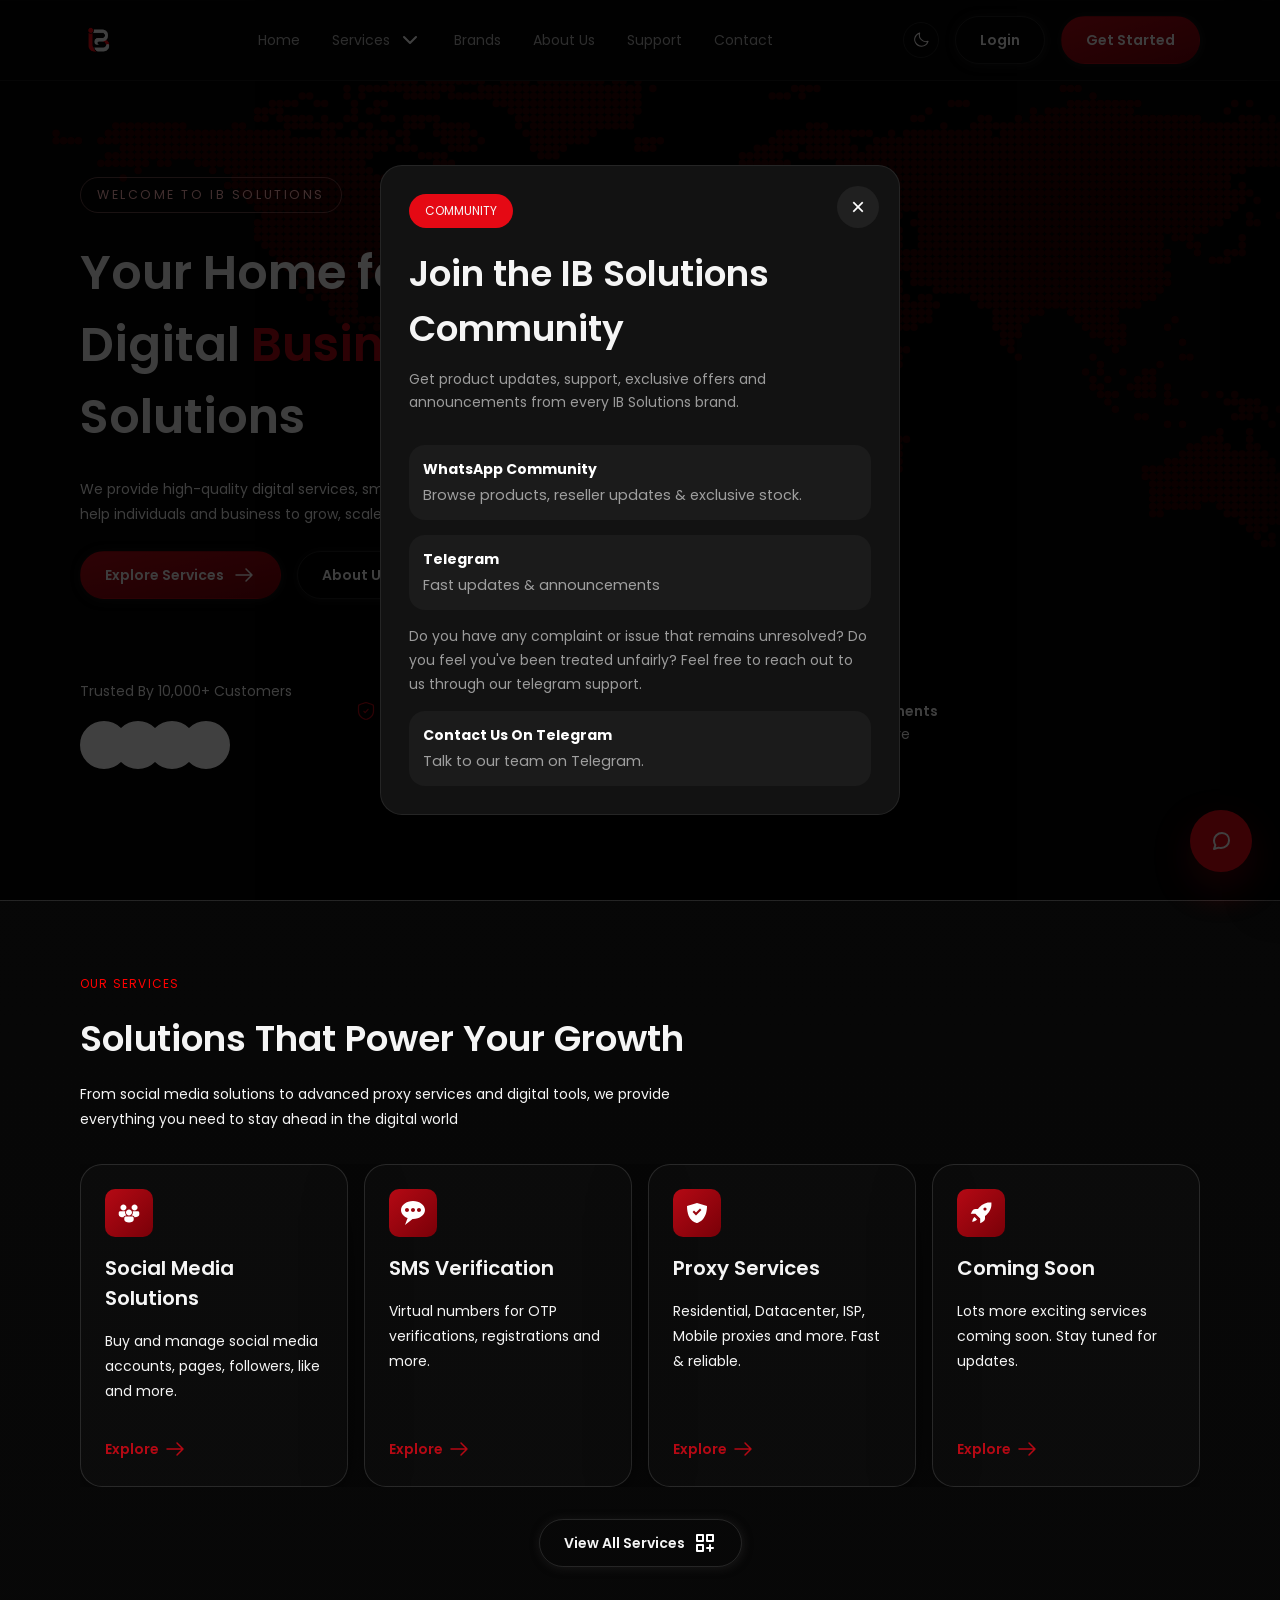
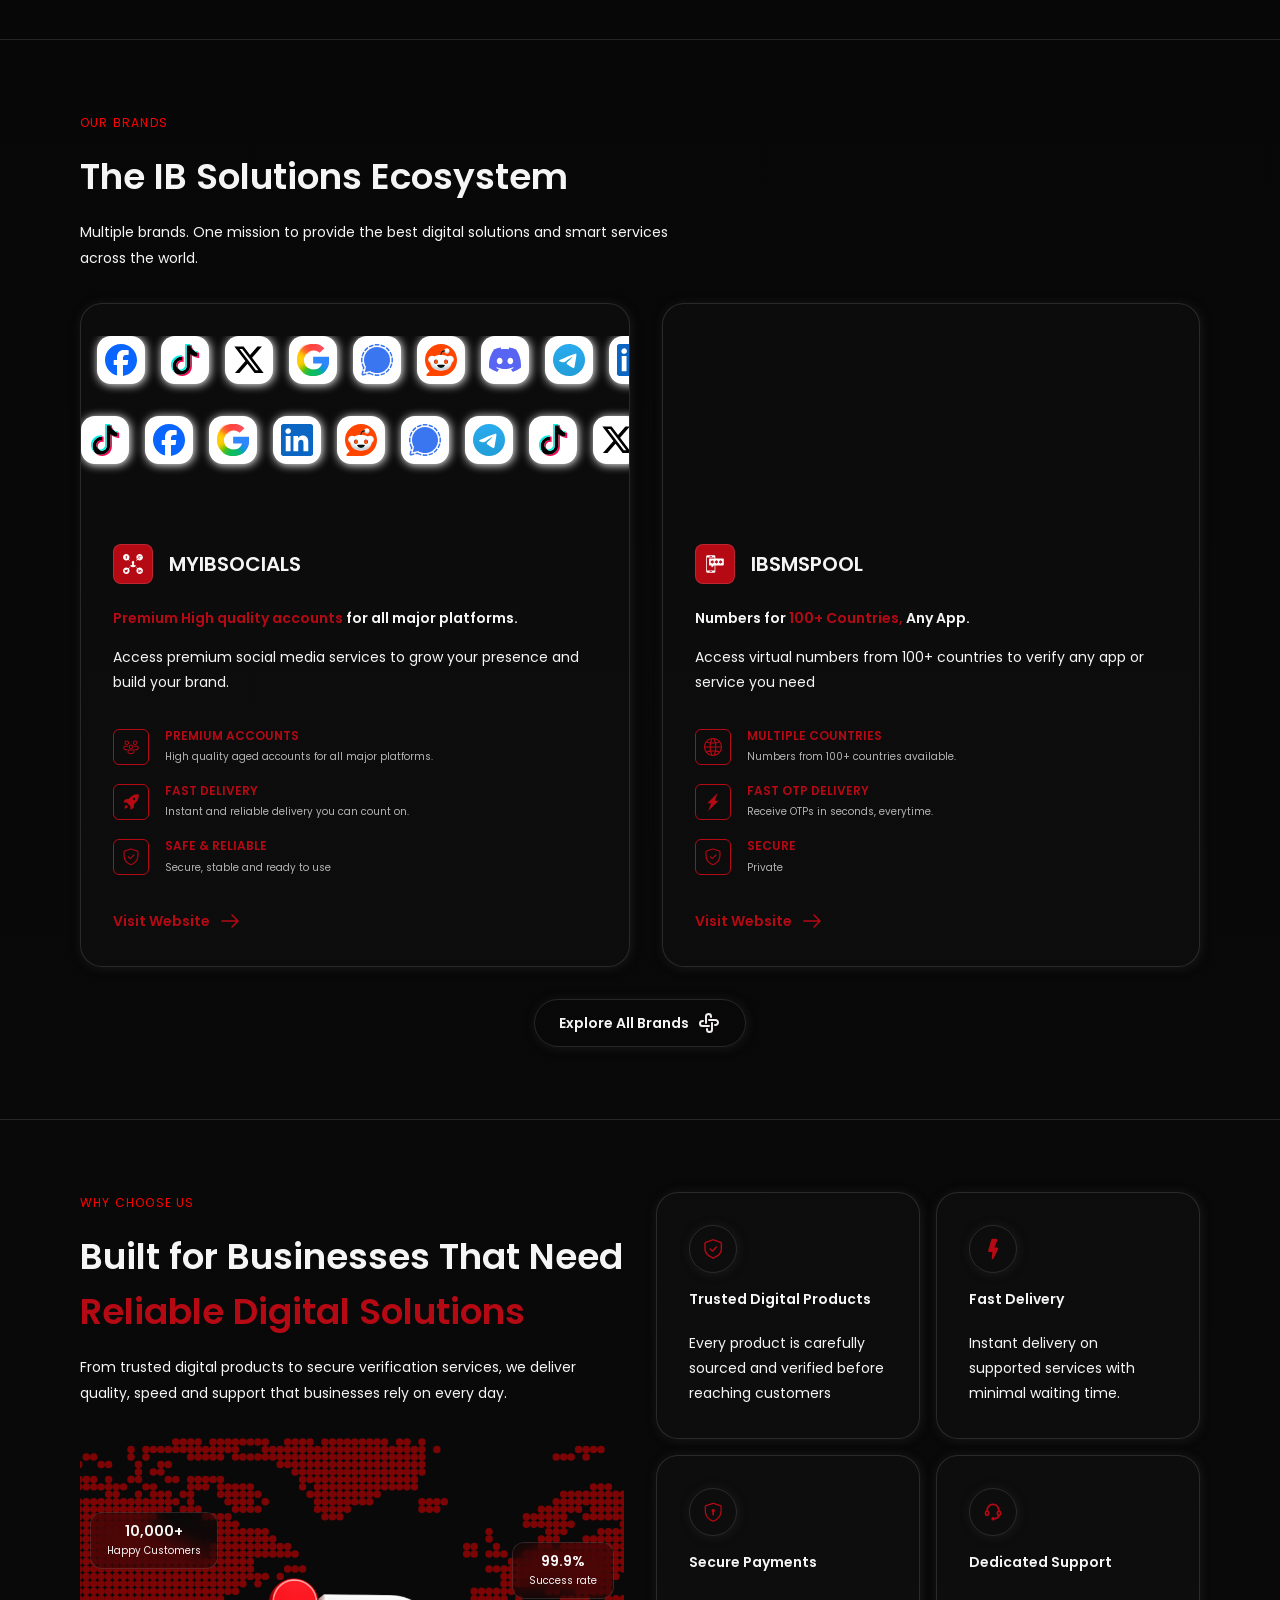
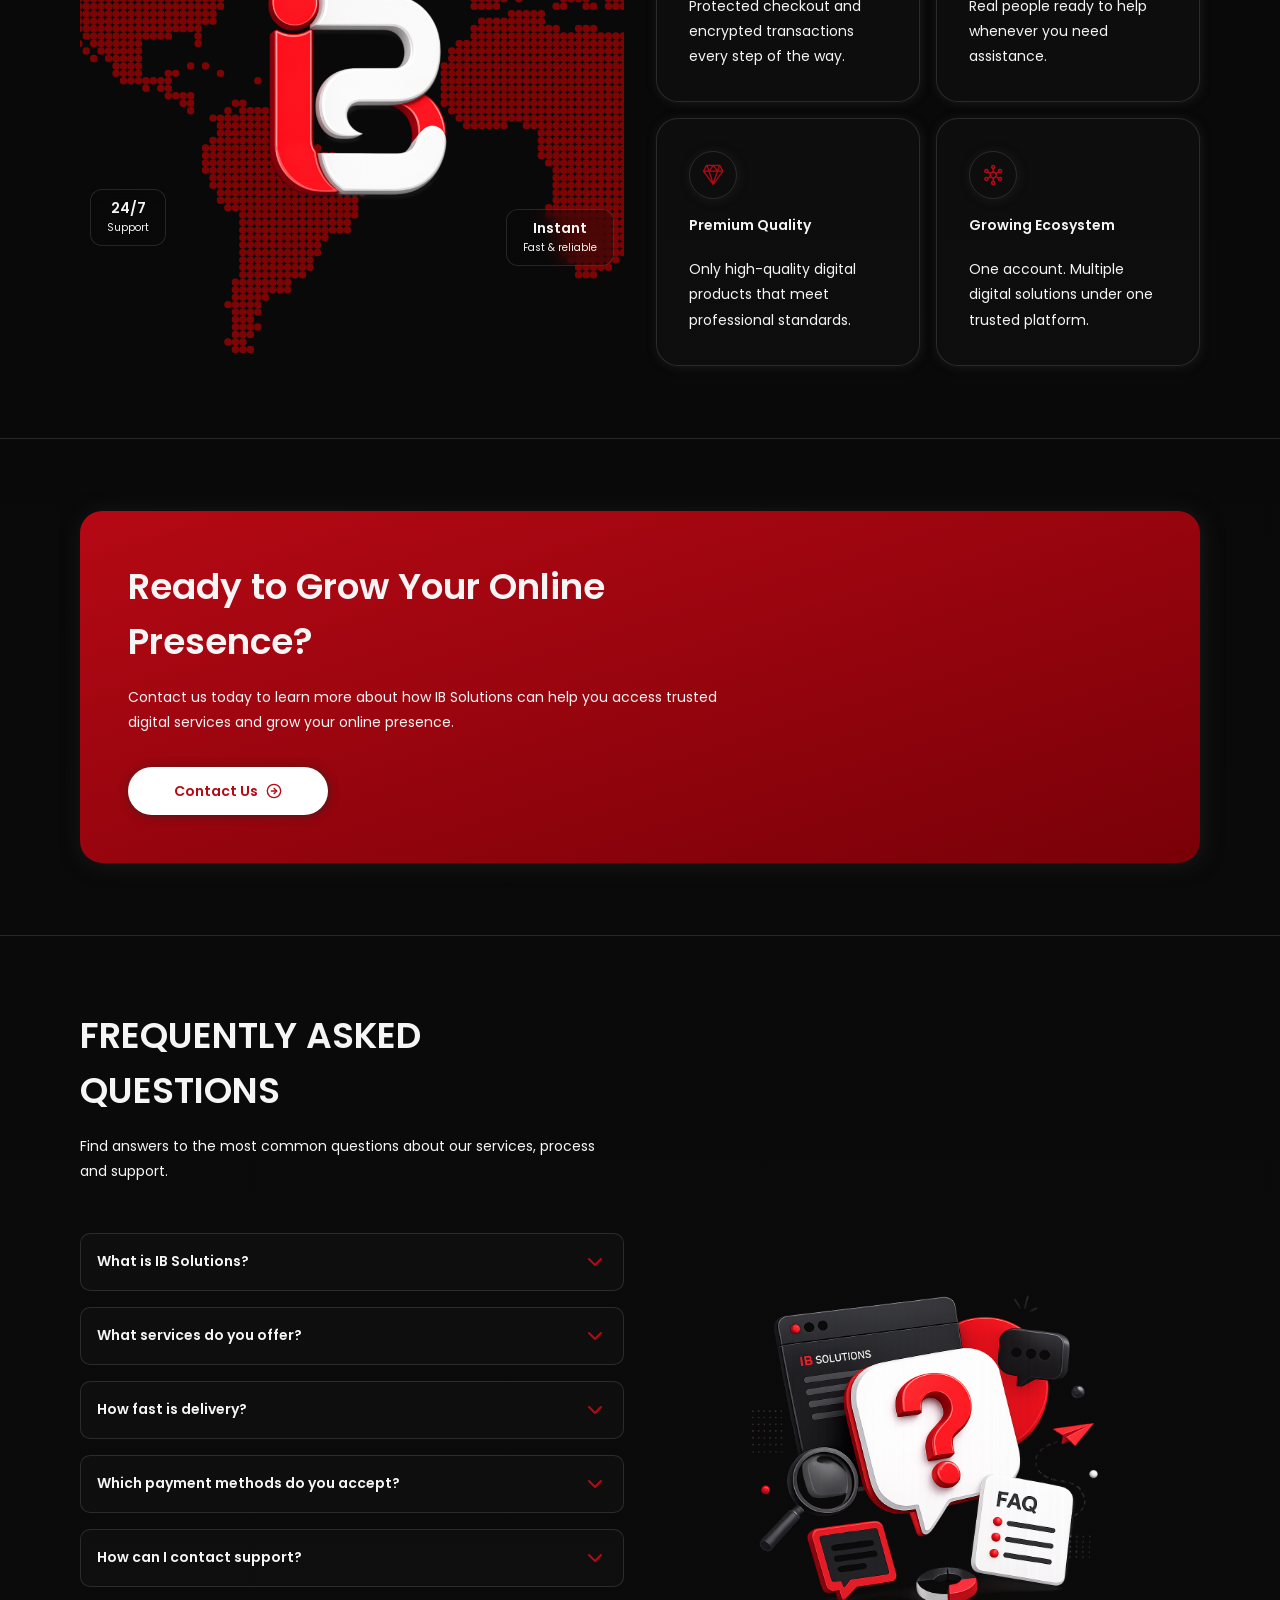
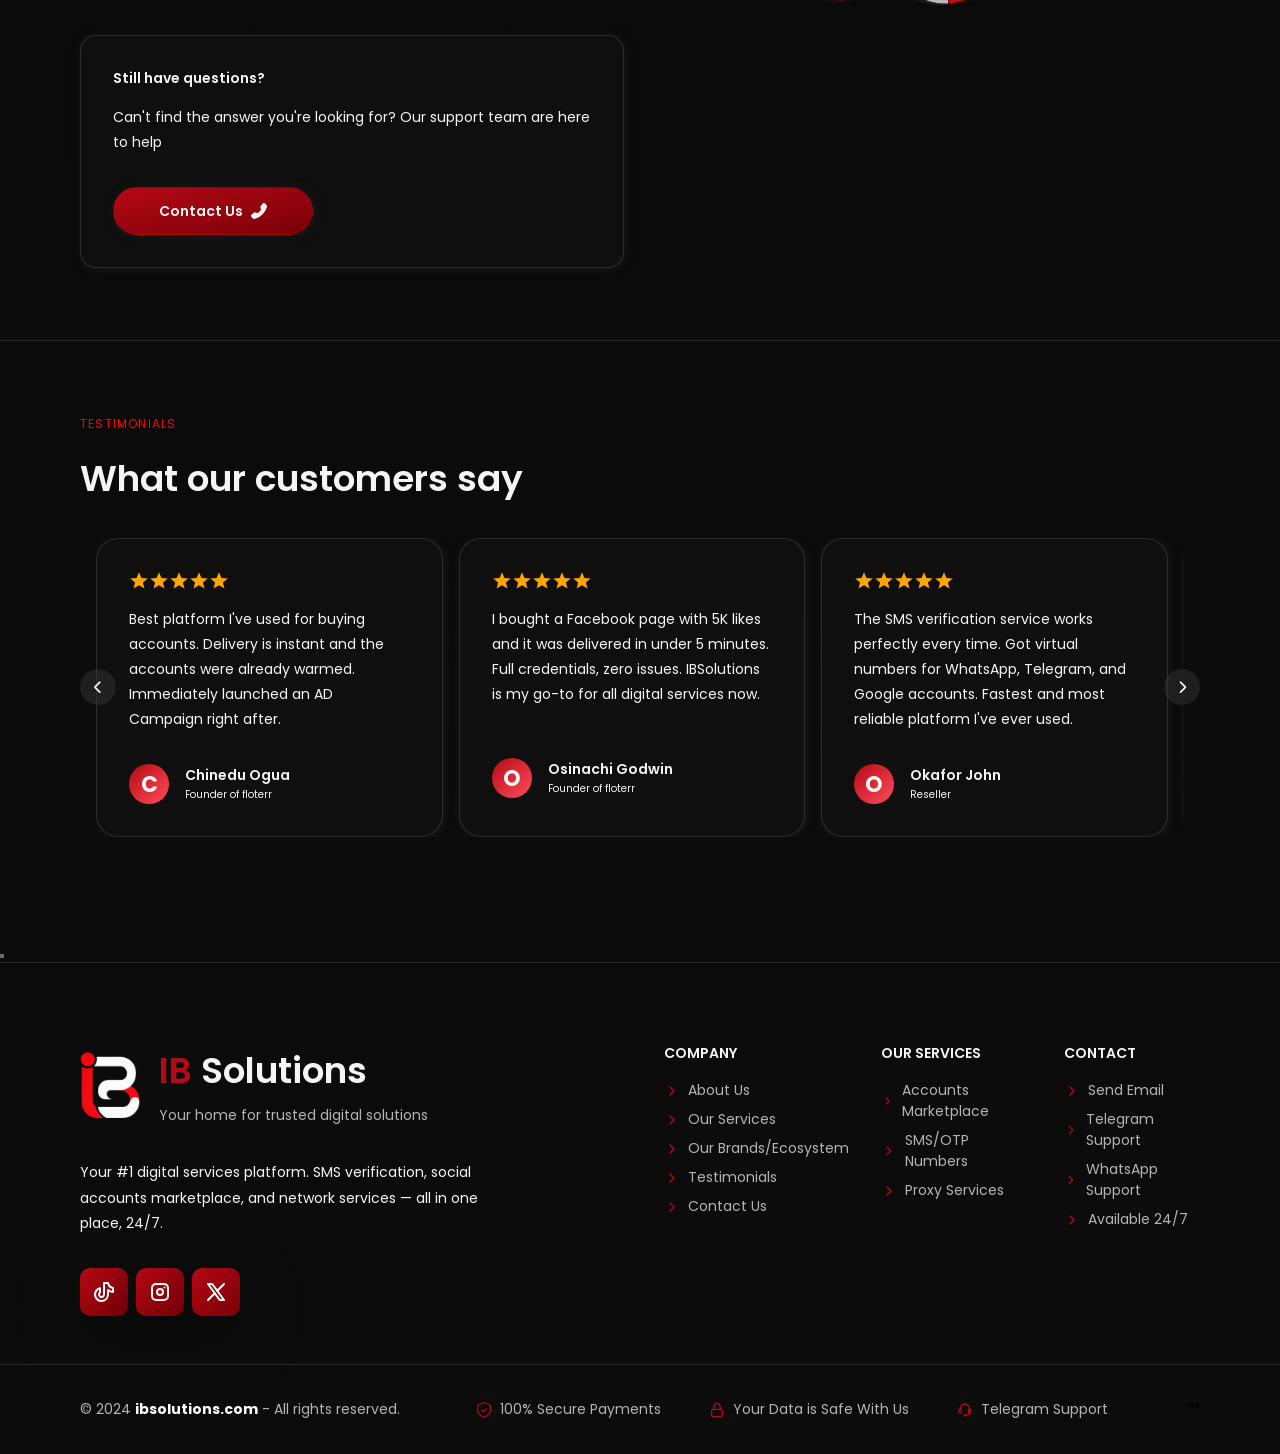
==== index.html @ e95bc9e4 "added max height again to modal" ====
<!doctype html>
<html lang="en">
  <head>
    <meta charset="UTF-8" />
    <meta name="viewport" content="width=device-width, initial-scale=1.0" />
    <title>Document</title>
    <link rel="preconnect" href="https://fonts.googleapis.com" />
    <link rel="preconnect" href="https://fonts.gstatic.com" crossorigin />
    <link
      href="https://fonts.googleapis.com/css2?family=Poppins:ital,wght@0,100;0,200;0,300;0,400;0,500;0,600;0,700;0,800;0,900;1,100;1,200;1,300;1,400;1,500;1,600;1,700;1,800;1,900&display=swap"
      rel="stylesheet"
    />
    <link
      rel="stylesheet"
      href="https://cdnjs.cloudflare.com/ajax/libs/font-awesome/6.7.2/css/all.min.css"
    />
    <link rel="stylesheet" href="https://unpkg.com/aos@2.3.4/dist/aos.css" />
    <link rel="stylesheet" href="style.css" />
  </head>
  <body>
    <header>
      <div class="overlay"></div>
      <div class="sidebar">
        <div class="sidebar-header">
          <div class="logo-container">
            <img class="logo" src="figmasvgs\ibsolutionswhite.png" alt="" />
          </div>
          <button class="close-btn">
            <svg
              viewBox="0 0 512 512"
              version="1.1"
              xmlns="http://www.w3.org/2000/svg"
              xmlns:xlink="http://www.w3.org/1999/xlink"
              fill="#000000"
            >
              <g id="SVGRepo_bgCarrier" stroke-width="0"></g>
              <g
                id="SVGRepo_tracerCarrier"
                stroke-linecap="round"
                stroke-linejoin="round"
              ></g>
              <g id="SVGRepo_iconCarrier">
                <title>cancel</title>
                <g
                  id="Page-1"
                  stroke="none"
                  stroke-width="1"
                  fill="none"
                  fill-rule="evenodd"
                >
                  <g
                    id="work-case"
                    fill="#fff"
                    transform="translate(91.520000, 91.520000)"
                  >
                    <polygon
                      id="Close"
                      points="328.96 30.2933333 298.666667 1.42108547e-14 164.48 134.4 30.2933333 1.42108547e-14 1.42108547e-14 30.2933333 134.4 164.48 1.42108547e-14 298.666667 30.2933333 328.96 164.48 194.56 298.666667 328.96 328.96 298.666667 194.56 164.48"
                    ></polygon>
                  </g>
                </g>
              </g>
            </svg>
          </button>
        </div>
        <ul class="sidebar-links">
          <li><a href="index.html">Home</a></li>
          <li><a href="about.html">About Us</a></li>
          <li><a href="#services">Services</a></li>
          <li><a href="contact.html">contact</a></li>
        </ul>

        <div class="sidebar-btns">
          <button class="btn btn-outline login-btn">Login</button>
          <button class="btn btn-primary get-started-btn">Get Started</button>
        </div>
        <div class="socials">
          <h4>Follow us</h4>

          <div class="footer-socials">
            <div class="social-icon-container">
              <a href="#">
                <!--
tags: [logo, app, application, mobile, video, music]
category: Brand
version: "1.13"
unicode: "ec73"
-->
                <svg
                  xmlns="http://www.w3.org/2000/svg"
                  width="24"
                  height="24"
                  viewBox="0 0 24 24"
                  fill="none"
                  stroke="#fff"
                  stroke-width="2"
                  stroke-linecap="round"
                  stroke-linejoin="round"
                >
                  <path
                    d="M21 7.917v4.034a9.948 9.948 0 0 1 -5 -1.951v4.5a6.5 6.5 0 1 1 -8 -6.326v4.326a2.5 2.5 0 1 0 4 2v-11.5h4.083a6.005 6.005 0 0 0 4.917 4.917z"
                  />
                </svg>
              </a>
            </div>

            <div class="social-icon-container">
              <a href="#">
                <!--
tags: [logo, app, application, images, photos, videos, post, stories, online, community]
category: Brand
version: "1.9"
unicode: "ec20"
-->
                <svg
                  xmlns="http://www.w3.org/2000/svg"
                  width="24"
                  height="24"
                  viewBox="0 0 24 24"
                  fill="none"
                  stroke="#fff"
                  stroke-width="2"
                  stroke-linecap="round"
                  stroke-linejoin="round"
                >
                  <path
                    d="M4 8a4 4 0 0 1 4 -4h8a4 4 0 0 1 4 4v8a4 4 0 0 1 -4 4h-8a4 4 0 0 1 -4 -4z"
                  />
                  <path d="M9 12a3 3 0 1 0 6 0a3 3 0 0 0 -6 0" />
                  <path d="M16.5 7.5v.01" />
                </svg>
              </a>
            </div>

            <div class="social-icon-container">
              <a href="#">
                <!--
category: Brand
version: "2.29"
unicode: "fc0f"
tags:  [twitter]
-->
                <svg
                  xmlns="http://www.w3.org/2000/svg"
                  width="24"
                  height="24"
                  viewBox="0 0 24 24"
                  fill="none"
                  stroke="#fff"
                  stroke-width="2"
                  stroke-linecap="round"
                  stroke-linejoin="round"
                >
                  <path d="M4 4l11.733 16h4.267l-11.733 -16z" />
                  <path d="M4 20l6.768 -6.768m2.46 -2.46l6.772 -6.772" />
                </svg>
              </a>
            </div>
          </div>
        </div>
      </div>
      <nav>
        <div class="nav-container container">
          <div class="logo-container">
            <a href="index.html">
              <img class="logo" src="figmasvgs\ibsolutionswhite.png" alt=""
            /></a>
          </div>

          <ul class="nav-links">
            <li><a href="index.html">Home</a></li>
            <li>
              <a class="fr-g1" href="#services"
                >Services
                <svg
                  xmlns="http://www.w3.org/2000/svg"
                  width="24"
                  height="24"
                  viewBox="0 0 24 24"
                  fill="none"
                  stroke="#ffffff"
                  stroke-width="2"
                  stroke-linecap="round"
                  stroke-linejoin="round"
                >
                  <polyline points="6 9 12 15 18 9" />
                </svg>
              </a>
            </li>
            <li><a href="#brands">Brands</a></li>
            <li><a href="about.html">About Us</a></li>
            <li><a href="#support">Support</a></li>
            <li><a href="contact.html">Contact</a></li>
          </ul>

          <div class="nav-btns">
            <button class="dark-mode mode">
              <svg
                height="24"
                width="24"
                xmlns="http://www.w3.org/2000/svg"
                viewBox="0 0 256 256"
                fill="#fef9f9"
              >
                <path
                  d="M233.54,142.23a8,8,0,0,0-8-2,88.08,88.08,0,0,1-109.8-109.8,8,8,0,0,0-10-10,104.84,104.84,0,0,0-52.91,37A104,104,0,0,0,136,224a103.09,103.09,0,0,0,62.52-20.88,104.84,104.84,0,0,0,37-52.91A8,8,0,0,0,233.54,142.23ZM188.9,190.34A88,88,0,0,1,65.66,67.11a89,89,0,0,1,31.4-26A106,106,0,0,0,96,56,104.11,104.11,0,0,0,200,160a106,106,0,0,0,14.92-1.06A89,89,0,0,1,188.9,190.34Z"
                />
              </svg>
            </button>
            <button class="btn btn-outline">Login</button>
            <button class="btn btn-primary">Get Started</button>
            <button class="menu-btn">
              <svg
                width="24"
                height="24"
                viewBox="0 0 24 24"
                fill="none"
                xmlns="http://www.w3.org/2000/svg"
              >
                <path
                  fill-rule="evenodd"
                  clip-rule="evenodd"
                  d="M20.75 7C20.75 7.41421 20.4142 7.75 20 7.75L4 7.75C3.58579 7.75 3.25 7.41421 3.25 7C3.25 6.58579 3.58579 6.25 4 6.25L20 6.25C20.4142 6.25 20.75 6.58579 20.75 7Z"
                  fill="#FFFFFF"
                />
                <path
                  fill-rule="evenodd"
                  clip-rule="evenodd"
                  d="M20.75 12C20.75 12.4142 20.4142 12.75 20 12.75L4 12.75C3.58579 12.75 3.25 12.4142 3.25 12C3.25 11.5858 3.58579 11.25 4 11.25L20 11.25C20.4142 11.25 20.75 11.5858 20.75 12Z"
                  fill="#FFFFFF"
                />
                <path
                  fill-rule="evenodd"
                  clip-rule="evenodd"
                  d="M20.75 17C20.75 17.4142 20.4142 17.75 20 17.75L4 17.75C3.58579 17.75 3.25 17.4142 3.25 17C3.25 16.5858 3.58579 16.25 4 16.25L20 16.25C20.4142 16.25 20.75 16.5858 20.75 17Z"
                  fill="#FFFFFF"
                />
              </svg>
            </button>
          </div>
        </div>
      </nav>
    </header>

    <main>
      <section class="hero">
        <svg
          class="map-dots"
          xmlns="http://www.w3.org/2000/svg"
          version="1.1"
          xmlns:xlink="http://www.w3.org/1999/xlink"
          xmlns:svgjs="http://svgjs.dev/svgjs"
          width="1440"
          height="560"
          preserveAspectRatio="none"
          viewBox="0 0 1440 560"
        >
          <g mask='url("#SvgjsMask1011")' fill="none">
            <path
              d="M14.03 24.07 a1 1 0 1 0 2 0 a1 1 0 1 0 -2 0zM14.03 22.07 a1 1 0 1 0 2 0 a1 1 0 1 0 -2 0zM16.03 24.07 a1 1 0 1 0 2 0 a1 1 0 1 0 -2 0zM18.03 24.07 a1 1 0 1 0 2 0 a1 1 0 1 0 -2 0zM20.03 24.07 a1 1 0 1 0 2 0 a1 1 0 1 0 -2 0zM52.03 28.07 a1 1 0 1 0 2 0 a1 1 0 1 0 -2 0zM52.03 26.07 a1 1 0 1 0 2 0 a1 1 0 1 0 -2 0zM52.03 24.07 a1 1 0 1 0 2 0 a1 1 0 1 0 -2 0zM52.03 22.07 a1 1 0 1 0 2 0 a1 1 0 1 0 -2 0zM54.03 30.07 a1 1 0 1 0 2 0 a1 1 0 1 0 -2 0zM54.03 28.07 a1 1 0 1 0 2 0 a1 1 0 1 0 -2 0zM54.03 26.07 a1 1 0 1 0 2 0 a1 1 0 1 0 -2 0zM54.03 24.07 a1 1 0 1 0 2 0 a1 1 0 1 0 -2 0zM54.03 22.07 a1 1 0 1 0 2 0 a1 1 0 1 0 -2 0zM56.03 30.07 a1 1 0 1 0 2 0 a1 1 0 1 0 -2 0zM56.03 28.07 a1 1 0 1 0 2 0 a1 1 0 1 0 -2 0zM56.03 26.07 a1 1 0 1 0 2 0 a1 1 0 1 0 -2 0zM56.03 24.07 a1 1 0 1 0 2 0 a1 1 0 1 0 -2 0zM56.03 22.07 a1 1 0 1 0 2 0 a1 1 0 1 0 -2 0zM58.03 30.07 a1 1 0 1 0 2 0 a1 1 0 1 0 -2 0zM58.03 28.07 a1 1 0 1 0 2 0 a1 1 0 1 0 -2 0zM58.03 26.07 a1 1 0 1 0 2 0 a1 1 0 1 0 -2 0zM58.03 24.07 a1 1 0 1 0 2 0 a1 1 0 1 0 -2 0zM58.03 22.07 a1 1 0 1 0 2 0 a1 1 0 1 0 -2 0zM60.03 36.07 a1 1 0 1 0 2 0 a1 1 0 1 0 -2 0zM60.03 32.07 a1 1 0 1 0 2 0 a1 1 0 1 0 -2 0zM60.03 30.07 a1 1 0 1 0 2 0 a1 1 0 1 0 -2 0zM60.03 28.07 a1 1 0 1 0 2 0 a1 1 0 1 0 -2 0zM60.03 26.07 a1 1 0 1 0 2 0 a1 1 0 1 0 -2 0zM60.03 24.07 a1 1 0 1 0 2 0 a1 1 0 1 0 -2 0zM60.03 22.07 a1 1 0 1 0 2 0 a1 1 0 1 0 -2 0zM62.03 36.07 a1 1 0 1 0 2 0 a1 1 0 1 0 -2 0zM62.03 34.07 a1 1 0 1 0 2 0 a1 1 0 1 0 -2 0zM62.03 32.07 a1 1 0 1 0 2 0 a1 1 0 1 0 -2 0zM62.03 30.07 a1 1 0 1 0 2 0 a1 1 0 1 0 -2 0zM62.03 28.07 a1 1 0 1 0 2 0 a1 1 0 1 0 -2 0zM62.03 26.07 a1 1 0 1 0 2 0 a1 1 0 1 0 -2 0zM62.03 24.07 a1 1 0 1 0 2 0 a1 1 0 1 0 -2 0zM62.03 22.07 a1 1 0 1 0 2 0 a1 1 0 1 0 -2 0zM62.03 20.07 a1 1 0 1 0 2 0 a1 1 0 1 0 -2 0zM64.03 38.07 a1 1 0 1 0 2 0 a1 1 0 1 0 -2 0zM64.03 36.07 a1 1 0 1 0 2 0 a1 1 0 1 0 -2 0zM64.03 34.07 a1 1 0 1 0 2 0 a1 1 0 1 0 -2 0zM64.03 32.07 a1 1 0 1 0 2 0 a1 1 0 1 0 -2 0zM64.03 30.07 a1 1 0 1 0 2 0 a1 1 0 1 0 -2 0zM64.03 28.07 a1 1 0 1 0 2 0 a1 1 0 1 0 -2 0zM64.03 26.07 a1 1 0 1 0 2 0 a1 1 0 1 0 -2 0zM64.03 24.07 a1 1 0 1 0 2 0 a1 1 0 1 0 -2 0zM64.03 22.07 a1 1 0 1 0 2 0 a1 1 0 1 0 -2 0zM64.03 20.07 a1 1 0 1 0 2 0 a1 1 0 1 0 -2 0zM66.03 40.07 a1 1 0 1 0 2 0 a1 1 0 1 0 -2 0zM66.03 38.07 a1 1 0 1 0 2 0 a1 1 0 1 0 -2 0zM66.03 36.07 a1 1 0 1 0 2 0 a1 1 0 1 0 -2 0zM66.03 34.07 a1 1 0 1 0 2 0 a1 1 0 1 0 -2 0zM66.03 32.07 a1 1 0 1 0 2 0 a1 1 0 1 0 -2 0zM66.03 30.07 a1 1 0 1 0 2 0 a1 1 0 1 0 -2 0zM66.03 28.07 a1 1 0 1 0 2 0 a1 1 0 1 0 -2 0zM66.03 26.07 a1 1 0 1 0 2 0 a1 1 0 1 0 -2 0zM66.03 24.07 a1 1 0 1 0 2 0 a1 1 0 1 0 -2 0zM66.03 22.07 a1 1 0 1 0 2 0 a1 1 0 1 0 -2 0zM68.03 40.07 a1 1 0 1 0 2 0 a1 1 0 1 0 -2 0zM68.03 38.07 a1 1 0 1 0 2 0 a1 1 0 1 0 -2 0zM68.03 36.07 a1 1 0 1 0 2 0 a1 1 0 1 0 -2 0zM68.03 34.07 a1 1 0 1 0 2 0 a1 1 0 1 0 -2 0zM68.03 32.07 a1 1 0 1 0 2 0 a1 1 0 1 0 -2 0zM68.03 30.07 a1 1 0 1 0 2 0 a1 1 0 1 0 -2 0zM68.03 28.07 a1 1 0 1 0 2 0 a1 1 0 1 0 -2 0zM68.03 26.07 a1 1 0 1 0 2 0 a1 1 0 1 0 -2 0zM68.03 24.07 a1 1 0 1 0 2 0 a1 1 0 1 0 -2 0zM68.03 22.07 a1 1 0 1 0 2 0 a1 1 0 1 0 -2 0zM68.03 18.07 a1 1 0 1 0 2 0 a1 1 0 1 0 -2 0zM68.03 16.07 a1 1 0 1 0 2 0 a1 1 0 1 0 -2 0zM70.03 40.07 a1 1 0 1 0 2 0 a1 1 0 1 0 -2 0zM70.03 38.07 a1 1 0 1 0 2 0 a1 1 0 1 0 -2 0zM70.03 36.07 a1 1 0 1 0 2 0 a1 1 0 1 0 -2 0zM70.03 34.07 a1 1 0 1 0 2 0 a1 1 0 1 0 -2 0zM70.03 32.07 a1 1 0 1 0 2 0 a1 1 0 1 0 -2 0zM70.03 30.07 a1 1 0 1 0 2 0 a1 1 0 1 0 -2 0zM70.03 28.07 a1 1 0 1 0 2 0 a1 1 0 1 0 -2 0zM70.03 26.07 a1 1 0 1 0 2 0 a1 1 0 1 0 -2 0zM70.03 24.07 a1 1 0 1 0 2 0 a1 1 0 1 0 -2 0zM70.03 22.07 a1 1 0 1 0 2 0 a1 1 0 1 0 -2 0zM70.03 18.07 a1 1 0 1 0 2 0 a1 1 0 1 0 -2 0zM70.03 16.07 a1 1 0 1 0 2 0 a1 1 0 1 0 -2 0zM72.03 40.07 a1 1 0 1 0 2 0 a1 1 0 1 0 -2 0zM72.03 38.07 a1 1 0 1 0 2 0 a1 1 0 1 0 -2 0zM72.03 36.07 a1 1 0 1 0 2 0 a1 1 0 1 0 -2 0zM72.03 34.07 a1 1 0 1 0 2 0 a1 1 0 1 0 -2 0zM72.03 32.07 a1 1 0 1 0 2 0 a1 1 0 1 0 -2 0zM72.03 30.07 a1 1 0 1 0 2 0 a1 1 0 1 0 -2 0zM72.03 28.07 a1 1 0 1 0 2 0 a1 1 0 1 0 -2 0zM72.03 26.07 a1 1 0 1 0 2 0 a1 1 0 1 0 -2 0zM72.03 24.07 a1 1 0 1 0 2 0 a1 1 0 1 0 -2 0zM72.03 22.07 a1 1 0 1 0 2 0 a1 1 0 1 0 -2 0zM72.03 16.07 a1 1 0 1 0 2 0 a1 1 0 1 0 -2 0zM72.03 14.07 a1 1 0 1 0 2 0 a1 1 0 1 0 -2 0zM74.03 40.07 a1 1 0 1 0 2 0 a1 1 0 1 0 -2 0zM74.03 38.07 a1 1 0 1 0 2 0 a1 1 0 1 0 -2 0zM74.03 36.07 a1 1 0 1 0 2 0 a1 1 0 1 0 -2 0zM74.03 34.07 a1 1 0 1 0 2 0 a1 1 0 1 0 -2 0zM74.03 32.07 a1 1 0 1 0 2 0 a1 1 0 1 0 -2 0zM74.03 30.07 a1 1 0 1 0 2 0 a1 1 0 1 0 -2 0zM74.03 28.07 a1 1 0 1 0 2 0 a1 1 0 1 0 -2 0zM74.03 26.07 a1 1 0 1 0 2 0 a1 1 0 1 0 -2 0zM74.03 24.07 a1 1 0 1 0 2 0 a1 1 0 1 0 -2 0zM74.03 22.07 a1 1 0 1 0 2 0 a1 1 0 1 0 -2 0zM74.03 18.07 a1 1 0 1 0 2 0 a1 1 0 1 0 -2 0zM74.03 16.07 a1 1 0 1 0 2 0 a1 1 0 1 0 -2 0zM74.03 14.07 a1 1 0 1 0 2 0 a1 1 0 1 0 -2 0zM76.03 58.07 a1 1 0 1 0 2 0 a1 1 0 1 0 -2 0zM76.03 40.07 a1 1 0 1 0 2 0 a1 1 0 1 0 -2 0zM76.03 38.07 a1 1 0 1 0 2 0 a1 1 0 1 0 -2 0zM76.03 36.07 a1 1 0 1 0 2 0 a1 1 0 1 0 -2 0zM76.03 34.07 a1 1 0 1 0 2 0 a1 1 0 1 0 -2 0zM76.03 32.07 a1 1 0 1 0 2 0 a1 1 0 1 0 -2 0zM76.03 30.07 a1 1 0 1 0 2 0 a1 1 0 1 0 -2 0zM76.03 28.07 a1 1 0 1 0 2 0 a1 1 0 1 0 -2 0zM76.03 26.07 a1 1 0 1 0 2 0 a1 1 0 1 0 -2 0zM76.03 24.07 a1 1 0 1 0 2 0 a1 1 0 1 0 -2 0zM76.03 22.07 a1 1 0 1 0 2 0 a1 1 0 1 0 -2 0zM76.03 20.07 a1 1 0 1 0 2 0 a1 1 0 1 0 -2 0zM76.03 18.07 a1 1 0 1 0 2 0 a1 1 0 1 0 -2 0zM76.03 14.07 a1 1 0 1 0 2 0 a1 1 0 1 0 -2 0zM78.03 62.07 a1 1 0 1 0 2 0 a1 1 0 1 0 -2 0zM78.03 58.07 a1 1 0 1 0 2 0 a1 1 0 1 0 -2 0zM78.03 40.07 a1 1 0 1 0 2 0 a1 1 0 1 0 -2 0zM78.03 38.07 a1 1 0 1 0 2 0 a1 1 0 1 0 -2 0zM78.03 36.07 a1 1 0 1 0 2 0 a1 1 0 1 0 -2 0zM78.03 34.07 a1 1 0 1 0 2 0 a1 1 0 1 0 -2 0zM78.03 32.07 a1 1 0 1 0 2 0 a1 1 0 1 0 -2 0zM78.03 30.07 a1 1 0 1 0 2 0 a1 1 0 1 0 -2 0zM78.03 28.07 a1 1 0 1 0 2 0 a1 1 0 1 0 -2 0zM78.03 26.07 a1 1 0 1 0 2 0 a1 1 0 1 0 -2 0zM78.03 24.07 a1 1 0 1 0 2 0 a1 1 0 1 0 -2 0zM78.03 20.07 a1 1 0 1 0 2 0 a1 1 0 1 0 -2 0zM78.03 18.07 a1 1 0 1 0 2 0 a1 1 0 1 0 -2 0zM78.03 14.07 a1 1 0 1 0 2 0 a1 1 0 1 0 -2 0zM80.03 64.07 a1 1 0 1 0 2 0 a1 1 0 1 0 -2 0zM80.03 60.07 a1 1 0 1 0 2 0 a1 1 0 1 0 -2 0zM80.03 40.07 a1 1 0 1 0 2 0 a1 1 0 1 0 -2 0zM80.03 38.07 a1 1 0 1 0 2 0 a1 1 0 1 0 -2 0zM80.03 36.07 a1 1 0 1 0 2 0 a1 1 0 1 0 -2 0zM80.03 34.07 a1 1 0 1 0 2 0 a1 1 0 1 0 -2 0zM80.03 32.07 a1 1 0 1 0 2 0 a1 1 0 1 0 -2 0zM80.03 30.07 a1 1 0 1 0 2 0 a1 1 0 1 0 -2 0zM80.03 28.07 a1 1 0 1 0 2 0 a1 1 0 1 0 -2 0zM80.03 26.07 a1 1 0 1 0 2 0 a1 1 0 1 0 -2 0zM80.03 24.07 a1 1 0 1 0 2 0 a1 1 0 1 0 -2 0zM80.03 20.07 a1 1 0 1 0 2 0 a1 1 0 1 0 -2 0zM80.03 18.07 a1 1 0 1 0 2 0 a1 1 0 1 0 -2 0zM80.03 12.07 a1 1 0 1 0 2 0 a1 1 0 1 0 -2 0zM82.03 66.07 a1 1 0 1 0 2 0 a1 1 0 1 0 -2 0zM82.03 62.07 a1 1 0 1 0 2 0 a1 1 0 1 0 -2 0zM82.03 60.07 a1 1 0 1 0 2 0 a1 1 0 1 0 -2 0zM82.03 40.07 a1 1 0 1 0 2 0 a1 1 0 1 0 -2 0zM82.03 38.07 a1 1 0 1 0 2 0 a1 1 0 1 0 -2 0zM82.03 36.07 a1 1 0 1 0 2 0 a1 1 0 1 0 -2 0zM82.03 34.07 a1 1 0 1 0 2 0 a1 1 0 1 0 -2 0zM82.03 32.07 a1 1 0 1 0 2 0 a1 1 0 1 0 -2 0zM82.03 30.07 a1 1 0 1 0 2 0 a1 1 0 1 0 -2 0zM82.03 28.07 a1 1 0 1 0 2 0 a1 1 0 1 0 -2 0zM82.03 26.07 a1 1 0 1 0 2 0 a1 1 0 1 0 -2 0zM82.03 24.07 a1 1 0 1 0 2 0 a1 1 0 1 0 -2 0zM82.03 20.07 a1 1 0 1 0 2 0 a1 1 0 1 0 -2 0zM82.03 18.07 a1 1 0 1 0 2 0 a1 1 0 1 0 -2 0zM82.03 12.07 a1 1 0 1 0 2 0 a1 1 0 1 0 -2 0zM84.03 64.07 a1 1 0 1 0 2 0 a1 1 0 1 0 -2 0zM84.03 62.07 a1 1 0 1 0 2 0 a1 1 0 1 0 -2 0zM84.03 60.07 a1 1 0 1 0 2 0 a1 1 0 1 0 -2 0zM84.03 40.07 a1 1 0 1 0 2 0 a1 1 0 1 0 -2 0zM84.03 38.07 a1 1 0 1 0 2 0 a1 1 0 1 0 -2 0zM84.03 36.07 a1 1 0 1 0 2 0 a1 1 0 1 0 -2 0zM84.03 34.07 a1 1 0 1 0 2 0 a1 1 0 1 0 -2 0zM84.03 32.07 a1 1 0 1 0 2 0 a1 1 0 1 0 -2 0zM84.03 30.07 a1 1 0 1 0 2 0 a1 1 0 1 0 -2 0zM84.03 28.07 a1 1 0 1 0 2 0 a1 1 0 1 0 -2 0zM84.03 26.07 a1 1 0 1 0 2 0 a1 1 0 1 0 -2 0zM84.03 24.07 a1 1 0 1 0 2 0 a1 1 0 1 0 -2 0zM84.03 20.07 a1 1 0 1 0 2 0 a1 1 0 1 0 -2 0zM84.03 14.07 a1 1 0 1 0 2 0 a1 1 0 1 0 -2 0zM86.03 66.07 a1 1 0 1 0 2 0 a1 1 0 1 0 -2 0zM86.03 64.07 a1 1 0 1 0 2 0 a1 1 0 1 0 -2 0zM86.03 62.07 a1 1 0 1 0 2 0 a1 1 0 1 0 -2 0zM86.03 60.07 a1 1 0 1 0 2 0 a1 1 0 1 0 -2 0zM86.03 40.07 a1 1 0 1 0 2 0 a1 1 0 1 0 -2 0zM86.03 38.07 a1 1 0 1 0 2 0 a1 1 0 1 0 -2 0zM86.03 36.07 a1 1 0 1 0 2 0 a1 1 0 1 0 -2 0zM86.03 34.07 a1 1 0 1 0 2 0 a1 1 0 1 0 -2 0zM86.03 32.07 a1 1 0 1 0 2 0 a1 1 0 1 0 -2 0zM86.03 30.07 a1 1 0 1 0 2 0 a1 1 0 1 0 -2 0zM86.03 28.07 a1 1 0 1 0 2 0 a1 1 0 1 0 -2 0zM86.03 26.07 a1 1 0 1 0 2 0 a1 1 0 1 0 -2 0zM86.03 24.07 a1 1 0 1 0 2 0 a1 1 0 1 0 -2 0zM86.03 22.07 a1 1 0 1 0 2 0 a1 1 0 1 0 -2 0zM86.03 20.07 a1 1 0 1 0 2 0 a1 1 0 1 0 -2 0zM86.03 18.07 a1 1 0 1 0 2 0 a1 1 0 1 0 -2 0zM86.03 14.07 a1 1 0 1 0 2 0 a1 1 0 1 0 -2 0zM88.03 70.07 a1 1 0 1 0 2 0 a1 1 0 1 0 -2 0zM88.03 68.07 a1 1 0 1 0 2 0 a1 1 0 1 0 -2 0zM88.03 66.07 a1 1 0 1 0 2 0 a1 1 0 1 0 -2 0zM88.03 64.07 a1 1 0 1 0 2 0 a1 1 0 1 0 -2 0zM88.03 62.07 a1 1 0 1 0 2 0 a1 1 0 1 0 -2 0zM88.03 40.07 a1 1 0 1 0 2 0 a1 1 0 1 0 -2 0zM88.03 38.07 a1 1 0 1 0 2 0 a1 1 0 1 0 -2 0zM88.03 36.07 a1 1 0 1 0 2 0 a1 1 0 1 0 -2 0zM88.03 34.07 a1 1 0 1 0 2 0 a1 1 0 1 0 -2 0zM88.03 32.07 a1 1 0 1 0 2 0 a1 1 0 1 0 -2 0zM88.03 30.07 a1 1 0 1 0 2 0 a1 1 0 1 0 -2 0zM88.03 28.07 a1 1 0 1 0 2 0 a1 1 0 1 0 -2 0zM88.03 26.07 a1 1 0 1 0 2 0 a1 1 0 1 0 -2 0zM88.03 24.07 a1 1 0 1 0 2 0 a1 1 0 1 0 -2 0zM88.03 22.07 a1 1 0 1 0 2 0 a1 1 0 1 0 -2 0zM88.03 20.07 a1 1 0 1 0 2 0 a1 1 0 1 0 -2 0zM90.03 72.07 a1 1 0 1 0 2 0 a1 1 0 1 0 -2 0zM90.03 70.07 a1 1 0 1 0 2 0 a1 1 0 1 0 -2 0zM90.03 68.07 a1 1 0 1 0 2 0 a1 1 0 1 0 -2 0zM90.03 66.07 a1 1 0 1 0 2 0 a1 1 0 1 0 -2 0zM90.03 64.07 a1 1 0 1 0 2 0 a1 1 0 1 0 -2 0zM90.03 62.07 a1 1 0 1 0 2 0 a1 1 0 1 0 -2 0zM90.03 40.07 a1 1 0 1 0 2 0 a1 1 0 1 0 -2 0zM90.03 38.07 a1 1 0 1 0 2 0 a1 1 0 1 0 -2 0zM90.03 36.07 a1 1 0 1 0 2 0 a1 1 0 1 0 -2 0zM90.03 34.07 a1 1 0 1 0 2 0 a1 1 0 1 0 -2 0zM90.03 32.07 a1 1 0 1 0 2 0 a1 1 0 1 0 -2 0zM90.03 30.07 a1 1 0 1 0 2 0 a1 1 0 1 0 -2 0zM90.03 28.07 a1 1 0 1 0 2 0 a1 1 0 1 0 -2 0zM90.03 26.07 a1 1 0 1 0 2 0 a1 1 0 1 0 -2 0zM90.03 24.07 a1 1 0 1 0 2 0 a1 1 0 1 0 -2 0zM90.03 20.07 a1 1 0 1 0 2 0 a1 1 0 1 0 -2 0zM92.03 72.07 a1 1 0 1 0 2 0 a1 1 0 1 0 -2 0zM92.03 70.07 a1 1 0 1 0 2 0 a1 1 0 1 0 -2 0zM92.03 68.07 a1 1 0 1 0 2 0 a1 1 0 1 0 -2 0zM92.03 66.07 a1 1 0 1 0 2 0 a1 1 0 1 0 -2 0zM92.03 64.07 a1 1 0 1 0 2 0 a1 1 0 1 0 -2 0zM92.03 62.07 a1 1 0 1 0 2 0 a1 1 0 1 0 -2 0zM92.03 40.07 a1 1 0 1 0 2 0 a1 1 0 1 0 -2 0zM92.03 38.07 a1 1 0 1 0 2 0 a1 1 0 1 0 -2 0zM92.03 36.07 a1 1 0 1 0 2 0 a1 1 0 1 0 -2 0zM92.03 34.07 a1 1 0 1 0 2 0 a1 1 0 1 0 -2 0zM92.03 32.07 a1 1 0 1 0 2 0 a1 1 0 1 0 -2 0zM92.03 30.07 a1 1 0 1 0 2 0 a1 1 0 1 0 -2 0zM92.03 28.07 a1 1 0 1 0 2 0 a1 1 0 1 0 -2 0zM92.03 26.07 a1 1 0 1 0 2 0 a1 1 0 1 0 -2 0zM92.03 24.07 a1 1 0 1 0 2 0 a1 1 0 1 0 -2 0zM92.03 18.07 a1 1 0 1 0 2 0 a1 1 0 1 0 -2 0zM92.03 12.07 a1 1 0 1 0 2 0 a1 1 0 1 0 -2 0zM92.03 10.07 a1 1 0 1 0 2 0 a1 1 0 1 0 -2 0zM94.03 72.07 a1 1 0 1 0 2 0 a1 1 0 1 0 -2 0zM94.03 70.07 a1 1 0 1 0 2 0 a1 1 0 1 0 -2 0zM94.03 68.07 a1 1 0 1 0 2 0 a1 1 0 1 0 -2 0zM94.03 66.07 a1 1 0 1 0 2 0 a1 1 0 1 0 -2 0zM94.03 64.07 a1 1 0 1 0 2 0 a1 1 0 1 0 -2 0zM94.03 40.07 a1 1 0 1 0 2 0 a1 1 0 1 0 -2 0zM94.03 38.07 a1 1 0 1 0 2 0 a1 1 0 1 0 -2 0zM94.03 36.07 a1 1 0 1 0 2 0 a1 1 0 1 0 -2 0zM94.03 34.07 a1 1 0 1 0 2 0 a1 1 0 1 0 -2 0zM94.03 32.07 a1 1 0 1 0 2 0 a1 1 0 1 0 -2 0zM94.03 30.07 a1 1 0 1 0 2 0 a1 1 0 1 0 -2 0zM94.03 28.07 a1 1 0 1 0 2 0 a1 1 0 1 0 -2 0zM94.03 26.07 a1 1 0 1 0 2 0 a1 1 0 1 0 -2 0zM94.03 24.07 a1 1 0 1 0 2 0 a1 1 0 1 0 -2 0zM94.03 22.07 a1 1 0 1 0 2 0 a1 1 0 1 0 -2 0zM94.03 18.07 a1 1 0 1 0 2 0 a1 1 0 1 0 -2 0zM94.03 16.07 a1 1 0 1 0 2 0 a1 1 0 1 0 -2 0zM94.03 14.07 a1 1 0 1 0 2 0 a1 1 0 1 0 -2 0zM96.03 74.07 a1 1 0 1 0 2 0 a1 1 0 1 0 -2 0zM96.03 72.07 a1 1 0 1 0 2 0 a1 1 0 1 0 -2 0zM96.03 40.07 a1 1 0 1 0 2 0 a1 1 0 1 0 -2 0zM96.03 38.07 a1 1 0 1 0 2 0 a1 1 0 1 0 -2 0zM96.03 36.07 a1 1 0 1 0 2 0 a1 1 0 1 0 -2 0zM96.03 34.07 a1 1 0 1 0 2 0 a1 1 0 1 0 -2 0zM96.03 32.07 a1 1 0 1 0 2 0 a1 1 0 1 0 -2 0zM96.03 30.07 a1 1 0 1 0 2 0 a1 1 0 1 0 -2 0zM96.03 28.07 a1 1 0 1 0 2 0 a1 1 0 1 0 -2 0zM96.03 26.07 a1 1 0 1 0 2 0 a1 1 0 1 0 -2 0zM96.03 24.07 a1 1 0 1 0 2 0 a1 1 0 1 0 -2 0zM96.03 20.07 a1 1 0 1 0 2 0 a1 1 0 1 0 -2 0zM96.03 12.07 a1 1 0 1 0 2 0 a1 1 0 1 0 -2 0zM96.03 10.07 a1 1 0 1 0 2 0 a1 1 0 1 0 -2 0zM98.03 72.07 a1 1 0 1 0 2 0 a1 1 0 1 0 -2 0zM98.03 40.07 a1 1 0 1 0 2 0 a1 1 0 1 0 -2 0zM98.03 38.07 a1 1 0 1 0 2 0 a1 1 0 1 0 -2 0zM98.03 36.07 a1 1 0 1 0 2 0 a1 1 0 1 0 -2 0zM98.03 34.07 a1 1 0 1 0 2 0 a1 1 0 1 0 -2 0zM98.03 32.07 a1 1 0 1 0 2 0 a1 1 0 1 0 -2 0zM98.03 28.07 a1 1 0 1 0 2 0 a1 1 0 1 0 -2 0zM98.03 26.07 a1 1 0 1 0 2 0 a1 1 0 1 0 -2 0zM98.03 24.07 a1 1 0 1 0 2 0 a1 1 0 1 0 -2 0zM98.03 22.07 a1 1 0 1 0 2 0 a1 1 0 1 0 -2 0zM98.03 20.07 a1 1 0 1 0 2 0 a1 1 0 1 0 -2 0zM98.03 16.07 a1 1 0 1 0 2 0 a1 1 0 1 0 -2 0zM98.03 10.07 a1 1 0 1 0 2 0 a1 1 0 1 0 -2 0zM100.03 74.07 a1 1 0 1 0 2 0 a1 1 0 1 0 -2 0zM100.03 72.07 a1 1 0 1 0 2 0 a1 1 0 1 0 -2 0zM100.03 40.07 a1 1 0 1 0 2 0 a1 1 0 1 0 -2 0zM100.03 38.07 a1 1 0 1 0 2 0 a1 1 0 1 0 -2 0zM100.03 36.07 a1 1 0 1 0 2 0 a1 1 0 1 0 -2 0zM100.03 34.07 a1 1 0 1 0 2 0 a1 1 0 1 0 -2 0zM100.03 26.07 a1 1 0 1 0 2 0 a1 1 0 1 0 -2 0zM100.03 24.07 a1 1 0 1 0 2 0 a1 1 0 1 0 -2 0zM100.03 22.07 a1 1 0 1 0 2 0 a1 1 0 1 0 -2 0zM100.03 16.07 a1 1 0 1 0 2 0 a1 1 0 1 0 -2 0zM100.03 14.07 a1 1 0 1 0 2 0 a1 1 0 1 0 -2 0zM100.03 10.07 a1 1 0 1 0 2 0 a1 1 0 1 0 -2 0zM102.03 76.07 a1 1 0 1 0 2 0 a1 1 0 1 0 -2 0zM102.03 74.07 a1 1 0 1 0 2 0 a1 1 0 1 0 -2 0zM102.03 72.07 a1 1 0 1 0 2 0 a1 1 0 1 0 -2 0zM102.03 70.07 a1 1 0 1 0 2 0 a1 1 0 1 0 -2 0zM102.03 40.07 a1 1 0 1 0 2 0 a1 1 0 1 0 -2 0zM102.03 38.07 a1 1 0 1 0 2 0 a1 1 0 1 0 -2 0zM102.03 36.07 a1 1 0 1 0 2 0 a1 1 0 1 0 -2 0zM102.03 34.07 a1 1 0 1 0 2 0 a1 1 0 1 0 -2 0zM102.03 26.07 a1 1 0 1 0 2 0 a1 1 0 1 0 -2 0zM102.03 24.07 a1 1 0 1 0 2 0 a1 1 0 1 0 -2 0zM102.03 22.07 a1 1 0 1 0 2 0 a1 1 0 1 0 -2 0zM102.03 18.07 a1 1 0 1 0 2 0 a1 1 0 1 0 -2 0zM102.03 14.07 a1 1 0 1 0 2 0 a1 1 0 1 0 -2 0zM102.03 10.07 a1 1 0 1 0 2 0 a1 1 0 1 0 -2 0zM104.03 76.07 a1 1 0 1 0 2 0 a1 1 0 1 0 -2 0zM104.03 70.07 a1 1 0 1 0 2 0 a1 1 0 1 0 -2 0zM104.03 40.07 a1 1 0 1 0 2 0 a1 1 0 1 0 -2 0zM104.03 38.07 a1 1 0 1 0 2 0 a1 1 0 1 0 -2 0zM104.03 36.07 a1 1 0 1 0 2 0 a1 1 0 1 0 -2 0zM104.03 34.07 a1 1 0 1 0 2 0 a1 1 0 1 0 -2 0zM104.03 24.07 a1 1 0 1 0 2 0 a1 1 0 1 0 -2 0zM104.03 18.07 a1 1 0 1 0 2 0 a1 1 0 1 0 -2 0zM104.03 10.07 a1 1 0 1 0 2 0 a1 1 0 1 0 -2 0zM104.03 8.07 a1 1 0 1 0 2 0 a1 1 0 1 0 -2 0zM106.03 78.07 a1 1 0 1 0 2 0 a1 1 0 1 0 -2 0zM106.03 76.07 a1 1 0 1 0 2 0 a1 1 0 1 0 -2 0zM106.03 42.07 a1 1 0 1 0 2 0 a1 1 0 1 0 -2 0zM106.03 40.07 a1 1 0 1 0 2 0 a1 1 0 1 0 -2 0zM106.03 38.07 a1 1 0 1 0 2 0 a1 1 0 1 0 -2 0zM106.03 36.07 a1 1 0 1 0 2 0 a1 1 0 1 0 -2 0zM106.03 26.07 a1 1 0 1 0 2 0 a1 1 0 1 0 -2 0zM106.03 22.07 a1 1 0 1 0 2 0 a1 1 0 1 0 -2 0zM106.03 10.07 a1 1 0 1 0 2 0 a1 1 0 1 0 -2 0zM106.03 8.07 a1 1 0 1 0 2 0 a1 1 0 1 0 -2 0zM108.03 80.07 a1 1 0 1 0 2 0 a1 1 0 1 0 -2 0zM108.03 78.07 a1 1 0 1 0 2 0 a1 1 0 1 0 -2 0zM108.03 76.07 a1 1 0 1 0 2 0 a1 1 0 1 0 -2 0zM108.03 68.07 a1 1 0 1 0 2 0 a1 1 0 1 0 -2 0zM108.03 42.07 a1 1 0 1 0 2 0 a1 1 0 1 0 -2 0zM108.03 40.07 a1 1 0 1 0 2 0 a1 1 0 1 0 -2 0zM108.03 38.07 a1 1 0 1 0 2 0 a1 1 0 1 0 -2 0zM108.03 36.07 a1 1 0 1 0 2 0 a1 1 0 1 0 -2 0zM108.03 26.07 a1 1 0 1 0 2 0 a1 1 0 1 0 -2 0zM108.03 24.07 a1 1 0 1 0 2 0 a1 1 0 1 0 -2 0zM108.03 22.07 a1 1 0 1 0 2 0 a1 1 0 1 0 -2 0zM108.03 20.07 a1 1 0 1 0 2 0 a1 1 0 1 0 -2 0zM108.03 18.07 a1 1 0 1 0 2 0 a1 1 0 1 0 -2 0zM108.03 12.07 a1 1 0 1 0 2 0 a1 1 0 1 0 -2 0zM108.03 10.07 a1 1 0 1 0 2 0 a1 1 0 1 0 -2 0zM108.03 8.07 a1 1 0 1 0 2 0 a1 1 0 1 0 -2 0zM110.03 48.07 a1 1 0 1 0 2 0 a1 1 0 1 0 -2 0zM110.03 46.07 a1 1 0 1 0 2 0 a1 1 0 1 0 -2 0zM110.03 44.07 a1 1 0 1 0 2 0 a1 1 0 1 0 -2 0zM110.03 42.07 a1 1 0 1 0 2 0 a1 1 0 1 0 -2 0zM110.03 40.07 a1 1 0 1 0 2 0 a1 1 0 1 0 -2 0zM110.03 38.07 a1 1 0 1 0 2 0 a1 1 0 1 0 -2 0zM110.03 26.07 a1 1 0 1 0 2 0 a1 1 0 1 0 -2 0zM110.03 20.07 a1 1 0 1 0 2 0 a1 1 0 1 0 -2 0zM110.03 18.07 a1 1 0 1 0 2 0 a1 1 0 1 0 -2 0zM110.03 12.07 a1 1 0 1 0 2 0 a1 1 0 1 0 -2 0zM110.03 10.07 a1 1 0 1 0 2 0 a1 1 0 1 0 -2 0zM110.03 8.07 a1 1 0 1 0 2 0 a1 1 0 1 0 -2 0zM112.03 96.07 a1 1 0 1 0 2 0 a1 1 0 1 0 -2 0zM112.03 94.07 a1 1 0 1 0 2 0 a1 1 0 1 0 -2 0zM112.03 92.07 a1 1 0 1 0 2 0 a1 1 0 1 0 -2 0zM112.03 90.07 a1 1 0 1 0 2 0 a1 1 0 1 0 -2 0zM112.03 68.07 a1 1 0 1 0 2 0 a1 1 0 1 0 -2 0zM112.03 46.07 a1 1 0 1 0 2 0 a1 1 0 1 0 -2 0zM112.03 44.07 a1 1 0 1 0 2 0 a1 1 0 1 0 -2 0zM112.03 42.07 a1 1 0 1 0 2 0 a1 1 0 1 0 -2 0zM112.03 40.07 a1 1 0 1 0 2 0 a1 1 0 1 0 -2 0zM112.03 28.07 a1 1 0 1 0 2 0 a1 1 0 1 0 -2 0zM112.03 20.07 a1 1 0 1 0 2 0 a1 1 0 1 0 -2 0zM112.03 18.07 a1 1 0 1 0 2 0 a1 1 0 1 0 -2 0zM112.03 12.07 a1 1 0 1 0 2 0 a1 1 0 1 0 -2 0zM112.03 10.07 a1 1 0 1 0 2 0 a1 1 0 1 0 -2 0zM114.03 100.07 a1 1 0 1 0 2 0 a1 1 0 1 0 -2 0zM114.03 98.07 a1 1 0 1 0 2 0 a1 1 0 1 0 -2 0zM114.03 96.07 a1 1 0 1 0 2 0 a1 1 0 1 0 -2 0zM114.03 94.07 a1 1 0 1 0 2 0 a1 1 0 1 0 -2 0zM114.03 92.07 a1 1 0 1 0 2 0 a1 1 0 1 0 -2 0zM114.03 90.07 a1 1 0 1 0 2 0 a1 1 0 1 0 -2 0zM114.03 88.07 a1 1 0 1 0 2 0 a1 1 0 1 0 -2 0zM114.03 82.07 a1 1 0 1 0 2 0 a1 1 0 1 0 -2 0zM114.03 46.07 a1 1 0 1 0 2 0 a1 1 0 1 0 -2 0zM114.03 44.07 a1 1 0 1 0 2 0 a1 1 0 1 0 -2 0zM114.03 42.07 a1 1 0 1 0 2 0 a1 1 0 1 0 -2 0zM114.03 40.07 a1 1 0 1 0 2 0 a1 1 0 1 0 -2 0zM114.03 38.07 a1 1 0 1 0 2 0 a1 1 0 1 0 -2 0zM114.03 36.07 a1 1 0 1 0 2 0 a1 1 0 1 0 -2 0zM114.03 28.07 a1 1 0 1 0 2 0 a1 1 0 1 0 -2 0zM114.03 18.07 a1 1 0 1 0 2 0 a1 1 0 1 0 -2 0zM114.03 12.07 a1 1 0 1 0 2 0 a1 1 0 1 0 -2 0zM114.03 10.07 a1 1 0 1 0 2 0 a1 1 0 1 0 -2 0zM114.03 8.07 a1 1 0 1 0 2 0 a1 1 0 1 0 -2 0zM116.03 104.07 a1 1 0 1 0 2 0 a1 1 0 1 0 -2 0zM116.03 102.07 a1 1 0 1 0 2 0 a1 1 0 1 0 -2 0zM116.03 100.07 a1 1 0 1 0 2 0 a1 1 0 1 0 -2 0zM116.03 98.07 a1 1 0 1 0 2 0 a1 1 0 1 0 -2 0zM116.03 96.07 a1 1 0 1 0 2 0 a1 1 0 1 0 -2 0zM116.03 94.07 a1 1 0 1 0 2 0 a1 1 0 1 0 -2 0zM116.03 92.07 a1 1 0 1 0 2 0 a1 1 0 1 0 -2 0zM116.03 90.07 a1 1 0 1 0 2 0 a1 1 0 1 0 -2 0zM116.03 88.07 a1 1 0 1 0 2 0 a1 1 0 1 0 -2 0zM116.03 86.07 a1 1 0 1 0 2 0 a1 1 0 1 0 -2 0zM116.03 84.07 a1 1 0 1 0 2 0 a1 1 0 1 0 -2 0zM116.03 82.07 a1 1 0 1 0 2 0 a1 1 0 1 0 -2 0zM116.03 70.07 a1 1 0 1 0 2 0 a1 1 0 1 0 -2 0zM116.03 44.07 a1 1 0 1 0 2 0 a1 1 0 1 0 -2 0zM116.03 42.07 a1 1 0 1 0 2 0 a1 1 0 1 0 -2 0zM116.03 40.07 a1 1 0 1 0 2 0 a1 1 0 1 0 -2 0zM116.03 38.07 a1 1 0 1 0 2 0 a1 1 0 1 0 -2 0zM116.03 36.07 a1 1 0 1 0 2 0 a1 1 0 1 0 -2 0zM116.03 34.07 a1 1 0 1 0 2 0 a1 1 0 1 0 -2 0zM116.03 32.07 a1 1 0 1 0 2 0 a1 1 0 1 0 -2 0zM116.03 30.07 a1 1 0 1 0 2 0 a1 1 0 1 0 -2 0zM116.03 28.07 a1 1 0 1 0 2 0 a1 1 0 1 0 -2 0zM116.03 22.07 a1 1 0 1 0 2 0 a1 1 0 1 0 -2 0zM116.03 20.07 a1 1 0 1 0 2 0 a1 1 0 1 0 -2 0zM116.03 18.07 a1 1 0 1 0 2 0 a1 1 0 1 0 -2 0zM116.03 12.07 a1 1 0 1 0 2 0 a1 1 0 1 0 -2 0zM116.03 10.07 a1 1 0 1 0 2 0 a1 1 0 1 0 -2 0zM116.03 8.07 a1 1 0 1 0 2 0 a1 1 0 1 0 -2 0zM118.03 142.07 a1 1 0 1 0 2 0 a1 1 0 1 0 -2 0zM118.03 132.07 a1 1 0 1 0 2 0 a1 1 0 1 0 -2 0zM118.03 106.07 a1 1 0 1 0 2 0 a1 1 0 1 0 -2 0zM118.03 104.07 a1 1 0 1 0 2 0 a1 1 0 1 0 -2 0zM118.03 102.07 a1 1 0 1 0 2 0 a1 1 0 1 0 -2 0zM118.03 100.07 a1 1 0 1 0 2 0 a1 1 0 1 0 -2 0zM118.03 98.07 a1 1 0 1 0 2 0 a1 1 0 1 0 -2 0zM118.03 96.07 a1 1 0 1 0 2 0 a1 1 0 1 0 -2 0zM118.03 94.07 a1 1 0 1 0 2 0 a1 1 0 1 0 -2 0zM118.03 92.07 a1 1 0 1 0 2 0 a1 1 0 1 0 -2 0zM118.03 90.07 a1 1 0 1 0 2 0 a1 1 0 1 0 -2 0zM118.03 88.07 a1 1 0 1 0 2 0 a1 1 0 1 0 -2 0zM118.03 86.07 a1 1 0 1 0 2 0 a1 1 0 1 0 -2 0zM118.03 84.07 a1 1 0 1 0 2 0 a1 1 0 1 0 -2 0zM118.03 82.07 a1 1 0 1 0 2 0 a1 1 0 1 0 -2 0zM118.03 80.07 a1 1 0 1 0 2 0 a1 1 0 1 0 -2 0zM118.03 44.07 a1 1 0 1 0 2 0 a1 1 0 1 0 -2 0zM118.03 42.07 a1 1 0 1 0 2 0 a1 1 0 1 0 -2 0zM118.03 40.07 a1 1 0 1 0 2 0 a1 1 0 1 0 -2 0zM118.03 38.07 a1 1 0 1 0 2 0 a1 1 0 1 0 -2 0zM118.03 36.07 a1 1 0 1 0 2 0 a1 1 0 1 0 -2 0zM118.03 34.07 a1 1 0 1 0 2 0 a1 1 0 1 0 -2 0zM118.03 32.07 a1 1 0 1 0 2 0 a1 1 0 1 0 -2 0zM118.03 30.07 a1 1 0 1 0 2 0 a1 1 0 1 0 -2 0zM118.03 28.07 a1 1 0 1 0 2 0 a1 1 0 1 0 -2 0zM118.03 24.07 a1 1 0 1 0 2 0 a1 1 0 1 0 -2 0zM118.03 22.07 a1 1 0 1 0 2 0 a1 1 0 1 0 -2 0zM118.03 20.07 a1 1 0 1 0 2 0 a1 1 0 1 0 -2 0zM118.03 10.07 a1 1 0 1 0 2 0 a1 1 0 1 0 -2 0zM118.03 8.07 a1 1 0 1 0 2 0 a1 1 0 1 0 -2 0zM120.03 144.07 a1 1 0 1 0 2 0 a1 1 0 1 0 -2 0zM120.03 142.07 a1 1 0 1 0 2 0 a1 1 0 1 0 -2 0zM120.03 140.07 a1 1 0 1 0 2 0 a1 1 0 1 0 -2 0zM120.03 138.07 a1 1 0 1 0 2 0 a1 1 0 1 0 -2 0zM120.03 136.07 a1 1 0 1 0 2 0 a1 1 0 1 0 -2 0zM120.03 134.07 a1 1 0 1 0 2 0 a1 1 0 1 0 -2 0zM120.03 132.07 a1 1 0 1 0 2 0 a1 1 0 1 0 -2 0zM120.03 130.07 a1 1 0 1 0 2 0 a1 1 0 1 0 -2 0zM120.03 128.07 a1 1 0 1 0 2 0 a1 1 0 1 0 -2 0zM120.03 126.07 a1 1 0 1 0 2 0 a1 1 0 1 0 -2 0zM120.03 106.07 a1 1 0 1 0 2 0 a1 1 0 1 0 -2 0zM120.03 104.07 a1 1 0 1 0 2 0 a1 1 0 1 0 -2 0zM120.03 102.07 a1 1 0 1 0 2 0 a1 1 0 1 0 -2 0zM120.03 100.07 a1 1 0 1 0 2 0 a1 1 0 1 0 -2 0zM120.03 98.07 a1 1 0 1 0 2 0 a1 1 0 1 0 -2 0zM120.03 96.07 a1 1 0 1 0 2 0 a1 1 0 1 0 -2 0zM120.03 94.07 a1 1 0 1 0 2 0 a1 1 0 1 0 -2 0zM120.03 92.07 a1 1 0 1 0 2 0 a1 1 0 1 0 -2 0zM120.03 90.07 a1 1 0 1 0 2 0 a1 1 0 1 0 -2 0zM120.03 88.07 a1 1 0 1 0 2 0 a1 1 0 1 0 -2 0zM120.03 86.07 a1 1 0 1 0 2 0 a1 1 0 1 0 -2 0zM120.03 84.07 a1 1 0 1 0 2 0 a1 1 0 1 0 -2 0zM120.03 82.07 a1 1 0 1 0 2 0 a1 1 0 1 0 -2 0zM120.03 78.07 a1 1 0 1 0 2 0 a1 1 0 1 0 -2 0zM120.03 44.07 a1 1 0 1 0 2 0 a1 1 0 1 0 -2 0zM120.03 42.07 a1 1 0 1 0 2 0 a1 1 0 1 0 -2 0zM120.03 40.07 a1 1 0 1 0 2 0 a1 1 0 1 0 -2 0zM120.03 38.07 a1 1 0 1 0 2 0 a1 1 0 1 0 -2 0zM120.03 36.07 a1 1 0 1 0 2 0 a1 1 0 1 0 -2 0zM120.03 34.07 a1 1 0 1 0 2 0 a1 1 0 1 0 -2 0zM120.03 32.07 a1 1 0 1 0 2 0 a1 1 0 1 0 -2 0zM120.03 30.07 a1 1 0 1 0 2 0 a1 1 0 1 0 -2 0zM120.03 26.07 a1 1 0 1 0 2 0 a1 1 0 1 0 -2 0zM120.03 24.07 a1 1 0 1 0 2 0 a1 1 0 1 0 -2 0zM120.03 22.07 a1 1 0 1 0 2 0 a1 1 0 1 0 -2 0zM120.03 20.07 a1 1 0 1 0 2 0 a1 1 0 1 0 -2 0zM120.03 12.07 a1 1 0 1 0 2 0 a1 1 0 1 0 -2 0zM120.03 10.07 a1 1 0 1 0 2 0 a1 1 0 1 0 -2 0zM120.03 8.07 a1 1 0 1 0 2 0 a1 1 0 1 0 -2 0zM122.03 144.07 a1 1 0 1 0 2 0 a1 1 0 1 0 -2 0zM122.03 142.07 a1 1 0 1 0 2 0 a1 1 0 1 0 -2 0zM122.03 140.07 a1 1 0 1 0 2 0 a1 1 0 1 0 -2 0zM122.03 138.07 a1 1 0 1 0 2 0 a1 1 0 1 0 -2 0zM122.03 136.07 a1 1 0 1 0 2 0 a1 1 0 1 0 -2 0zM122.03 134.07 a1 1 0 1 0 2 0 a1 1 0 1 0 -2 0zM122.03 132.07 a1 1 0 1 0 2 0 a1 1 0 1 0 -2 0zM122.03 130.07 a1 1 0 1 0 2 0 a1 1 0 1 0 -2 0zM122.03 128.07 a1 1 0 1 0 2 0 a1 1 0 1 0 -2 0zM122.03 126.07 a1 1 0 1 0 2 0 a1 1 0 1 0 -2 0zM122.03 124.07 a1 1 0 1 0 2 0 a1 1 0 1 0 -2 0zM122.03 122.07 a1 1 0 1 0 2 0 a1 1 0 1 0 -2 0zM122.03 120.07 a1 1 0 1 0 2 0 a1 1 0 1 0 -2 0zM122.03 118.07 a1 1 0 1 0 2 0 a1 1 0 1 0 -2 0zM122.03 116.07 a1 1 0 1 0 2 0 a1 1 0 1 0 -2 0zM122.03 114.07 a1 1 0 1 0 2 0 a1 1 0 1 0 -2 0zM122.03 112.07 a1 1 0 1 0 2 0 a1 1 0 1 0 -2 0zM122.03 110.07 a1 1 0 1 0 2 0 a1 1 0 1 0 -2 0zM122.03 108.07 a1 1 0 1 0 2 0 a1 1 0 1 0 -2 0zM122.03 106.07 a1 1 0 1 0 2 0 a1 1 0 1 0 -2 0zM122.03 104.07 a1 1 0 1 0 2 0 a1 1 0 1 0 -2 0zM122.03 102.07 a1 1 0 1 0 2 0 a1 1 0 1 0 -2 0zM122.03 100.07 a1 1 0 1 0 2 0 a1 1 0 1 0 -2 0zM122.03 98.07 a1 1 0 1 0 2 0 a1 1 0 1 0 -2 0zM122.03 96.07 a1 1 0 1 0 2 0 a1 1 0 1 0 -2 0zM122.03 94.07 a1 1 0 1 0 2 0 a1 1 0 1 0 -2 0zM122.03 92.07 a1 1 0 1 0 2 0 a1 1 0 1 0 -2 0zM122.03 90.07 a1 1 0 1 0 2 0 a1 1 0 1 0 -2 0zM122.03 88.07 a1 1 0 1 0 2 0 a1 1 0 1 0 -2 0zM122.03 86.07 a1 1 0 1 0 2 0 a1 1 0 1 0 -2 0zM122.03 84.07 a1 1 0 1 0 2 0 a1 1 0 1 0 -2 0zM122.03 82.07 a1 1 0 1 0 2 0 a1 1 0 1 0 -2 0zM122.03 80.07 a1 1 0 1 0 2 0 a1 1 0 1 0 -2 0zM122.03 78.07 a1 1 0 1 0 2 0 a1 1 0 1 0 -2 0zM122.03 42.07 a1 1 0 1 0 2 0 a1 1 0 1 0 -2 0zM122.03 40.07 a1 1 0 1 0 2 0 a1 1 0 1 0 -2 0zM122.03 38.07 a1 1 0 1 0 2 0 a1 1 0 1 0 -2 0zM122.03 36.07 a1 1 0 1 0 2 0 a1 1 0 1 0 -2 0zM122.03 34.07 a1 1 0 1 0 2 0 a1 1 0 1 0 -2 0zM122.03 32.07 a1 1 0 1 0 2 0 a1 1 0 1 0 -2 0zM122.03 26.07 a1 1 0 1 0 2 0 a1 1 0 1 0 -2 0zM122.03 24.07 a1 1 0 1 0 2 0 a1 1 0 1 0 -2 0zM122.03 22.07 a1 1 0 1 0 2 0 a1 1 0 1 0 -2 0zM122.03 20.07 a1 1 0 1 0 2 0 a1 1 0 1 0 -2 0zM122.03 12.07 a1 1 0 1 0 2 0 a1 1 0 1 0 -2 0zM122.03 8.07 a1 1 0 1 0 2 0 a1 1 0 1 0 -2 0zM124.03 144.07 a1 1 0 1 0 2 0 a1 1 0 1 0 -2 0zM124.03 140.07 a1 1 0 1 0 2 0 a1 1 0 1 0 -2 0zM124.03 138.07 a1 1 0 1 0 2 0 a1 1 0 1 0 -2 0zM124.03 136.07 a1 1 0 1 0 2 0 a1 1 0 1 0 -2 0zM124.03 134.07 a1 1 0 1 0 2 0 a1 1 0 1 0 -2 0zM124.03 132.07 a1 1 0 1 0 2 0 a1 1 0 1 0 -2 0zM124.03 130.07 a1 1 0 1 0 2 0 a1 1 0 1 0 -2 0zM124.03 128.07 a1 1 0 1 0 2 0 a1 1 0 1 0 -2 0zM124.03 126.07 a1 1 0 1 0 2 0 a1 1 0 1 0 -2 0zM124.03 124.07 a1 1 0 1 0 2 0 a1 1 0 1 0 -2 0zM124.03 122.07 a1 1 0 1 0 2 0 a1 1 0 1 0 -2 0zM124.03 120.07 a1 1 0 1 0 2 0 a1 1 0 1 0 -2 0zM124.03 118.07 a1 1 0 1 0 2 0 a1 1 0 1 0 -2 0zM124.03 116.07 a1 1 0 1 0 2 0 a1 1 0 1 0 -2 0zM124.03 114.07 a1 1 0 1 0 2 0 a1 1 0 1 0 -2 0zM124.03 112.07 a1 1 0 1 0 2 0 a1 1 0 1 0 -2 0zM124.03 110.07 a1 1 0 1 0 2 0 a1 1 0 1 0 -2 0zM124.03 108.07 a1 1 0 1 0 2 0 a1 1 0 1 0 -2 0zM124.03 106.07 a1 1 0 1 0 2 0 a1 1 0 1 0 -2 0zM124.03 104.07 a1 1 0 1 0 2 0 a1 1 0 1 0 -2 0zM124.03 102.07 a1 1 0 1 0 2 0 a1 1 0 1 0 -2 0zM124.03 100.07 a1 1 0 1 0 2 0 a1 1 0 1 0 -2 0zM124.03 98.07 a1 1 0 1 0 2 0 a1 1 0 1 0 -2 0zM124.03 96.07 a1 1 0 1 0 2 0 a1 1 0 1 0 -2 0zM124.03 94.07 a1 1 0 1 0 2 0 a1 1 0 1 0 -2 0zM124.03 92.07 a1 1 0 1 0 2 0 a1 1 0 1 0 -2 0zM124.03 90.07 a1 1 0 1 0 2 0 a1 1 0 1 0 -2 0zM124.03 88.07 a1 1 0 1 0 2 0 a1 1 0 1 0 -2 0zM124.03 86.07 a1 1 0 1 0 2 0 a1 1 0 1 0 -2 0zM124.03 84.07 a1 1 0 1 0 2 0 a1 1 0 1 0 -2 0zM124.03 82.07 a1 1 0 1 0 2 0 a1 1 0 1 0 -2 0zM124.03 80.07 a1 1 0 1 0 2 0 a1 1 0 1 0 -2 0zM124.03 42.07 a1 1 0 1 0 2 0 a1 1 0 1 0 -2 0zM124.03 40.07 a1 1 0 1 0 2 0 a1 1 0 1 0 -2 0zM124.03 38.07 a1 1 0 1 0 2 0 a1 1 0 1 0 -2 0zM124.03 36.07 a1 1 0 1 0 2 0 a1 1 0 1 0 -2 0zM124.03 34.07 a1 1 0 1 0 2 0 a1 1 0 1 0 -2 0zM124.03 32.07 a1 1 0 1 0 2 0 a1 1 0 1 0 -2 0zM124.03 26.07 a1 1 0 1 0 2 0 a1 1 0 1 0 -2 0zM124.03 24.07 a1 1 0 1 0 2 0 a1 1 0 1 0 -2 0zM124.03 22.07 a1 1 0 1 0 2 0 a1 1 0 1 0 -2 0zM124.03 20.07 a1 1 0 1 0 2 0 a1 1 0 1 0 -2 0zM124.03 12.07 a1 1 0 1 0 2 0 a1 1 0 1 0 -2 0zM124.03 8.07 a1 1 0 1 0 2 0 a1 1 0 1 0 -2 0zM126.03 138.07 a1 1 0 1 0 2 0 a1 1 0 1 0 -2 0zM126.03 134.07 a1 1 0 1 0 2 0 a1 1 0 1 0 -2 0zM126.03 132.07 a1 1 0 1 0 2 0 a1 1 0 1 0 -2 0zM126.03 130.07 a1 1 0 1 0 2 0 a1 1 0 1 0 -2 0zM126.03 128.07 a1 1 0 1 0 2 0 a1 1 0 1 0 -2 0zM126.03 126.07 a1 1 0 1 0 2 0 a1 1 0 1 0 -2 0zM126.03 124.07 a1 1 0 1 0 2 0 a1 1 0 1 0 -2 0zM126.03 122.07 a1 1 0 1 0 2 0 a1 1 0 1 0 -2 0zM126.03 120.07 a1 1 0 1 0 2 0 a1 1 0 1 0 -2 0zM126.03 118.07 a1 1 0 1 0 2 0 a1 1 0 1 0 -2 0zM126.03 116.07 a1 1 0 1 0 2 0 a1 1 0 1 0 -2 0zM126.03 114.07 a1 1 0 1 0 2 0 a1 1 0 1 0 -2 0zM126.03 112.07 a1 1 0 1 0 2 0 a1 1 0 1 0 -2 0zM126.03 110.07 a1 1 0 1 0 2 0 a1 1 0 1 0 -2 0zM126.03 108.07 a1 1 0 1 0 2 0 a1 1 0 1 0 -2 0zM126.03 106.07 a1 1 0 1 0 2 0 a1 1 0 1 0 -2 0zM126.03 104.07 a1 1 0 1 0 2 0 a1 1 0 1 0 -2 0zM126.03 102.07 a1 1 0 1 0 2 0 a1 1 0 1 0 -2 0zM126.03 100.07 a1 1 0 1 0 2 0 a1 1 0 1 0 -2 0zM126.03 98.07 a1 1 0 1 0 2 0 a1 1 0 1 0 -2 0zM126.03 96.07 a1 1 0 1 0 2 0 a1 1 0 1 0 -2 0zM126.03 94.07 a1 1 0 1 0 2 0 a1 1 0 1 0 -2 0zM126.03 92.07 a1 1 0 1 0 2 0 a1 1 0 1 0 -2 0zM126.03 90.07 a1 1 0 1 0 2 0 a1 1 0 1 0 -2 0zM126.03 88.07 a1 1 0 1 0 2 0 a1 1 0 1 0 -2 0zM126.03 86.07 a1 1 0 1 0 2 0 a1 1 0 1 0 -2 0zM126.03 84.07 a1 1 0 1 0 2 0 a1 1 0 1 0 -2 0zM126.03 82.07 a1 1 0 1 0 2 0 a1 1 0 1 0 -2 0zM126.03 80.07 a1 1 0 1 0 2 0 a1 1 0 1 0 -2 0zM126.03 72.07 a1 1 0 1 0 2 0 a1 1 0 1 0 -2 0zM126.03 46.07 a1 1 0 1 0 2 0 a1 1 0 1 0 -2 0zM126.03 44.07 a1 1 0 1 0 2 0 a1 1 0 1 0 -2 0zM126.03 38.07 a1 1 0 1 0 2 0 a1 1 0 1 0 -2 0zM126.03 36.07 a1 1 0 1 0 2 0 a1 1 0 1 0 -2 0zM126.03 34.07 a1 1 0 1 0 2 0 a1 1 0 1 0 -2 0zM126.03 32.07 a1 1 0 1 0 2 0 a1 1 0 1 0 -2 0zM126.03 26.07 a1 1 0 1 0 2 0 a1 1 0 1 0 -2 0zM126.03 22.07 a1 1 0 1 0 2 0 a1 1 0 1 0 -2 0zM126.03 12.07 a1 1 0 1 0 2 0 a1 1 0 1 0 -2 0zM126.03 8.07 a1 1 0 1 0 2 0 a1 1 0 1 0 -2 0zM128.03 130.07 a1 1 0 1 0 2 0 a1 1 0 1 0 -2 0zM128.03 128.07 a1 1 0 1 0 2 0 a1 1 0 1 0 -2 0zM128.03 126.07 a1 1 0 1 0 2 0 a1 1 0 1 0 -2 0zM128.03 124.07 a1 1 0 1 0 2 0 a1 1 0 1 0 -2 0zM128.03 122.07 a1 1 0 1 0 2 0 a1 1 0 1 0 -2 0zM128.03 120.07 a1 1 0 1 0 2 0 a1 1 0 1 0 -2 0zM128.03 118.07 a1 1 0 1 0 2 0 a1 1 0 1 0 -2 0zM128.03 116.07 a1 1 0 1 0 2 0 a1 1 0 1 0 -2 0zM128.03 114.07 a1 1 0 1 0 2 0 a1 1 0 1 0 -2 0zM128.03 112.07 a1 1 0 1 0 2 0 a1 1 0 1 0 -2 0zM128.03 110.07 a1 1 0 1 0 2 0 a1 1 0 1 0 -2 0zM128.03 108.07 a1 1 0 1 0 2 0 a1 1 0 1 0 -2 0zM128.03 106.07 a1 1 0 1 0 2 0 a1 1 0 1 0 -2 0zM128.03 104.07 a1 1 0 1 0 2 0 a1 1 0 1 0 -2 0zM128.03 102.07 a1 1 0 1 0 2 0 a1 1 0 1 0 -2 0zM128.03 100.07 a1 1 0 1 0 2 0 a1 1 0 1 0 -2 0zM128.03 98.07 a1 1 0 1 0 2 0 a1 1 0 1 0 -2 0zM128.03 96.07 a1 1 0 1 0 2 0 a1 1 0 1 0 -2 0zM128.03 94.07 a1 1 0 1 0 2 0 a1 1 0 1 0 -2 0zM128.03 92.07 a1 1 0 1 0 2 0 a1 1 0 1 0 -2 0zM128.03 90.07 a1 1 0 1 0 2 0 a1 1 0 1 0 -2 0zM128.03 88.07 a1 1 0 1 0 2 0 a1 1 0 1 0 -2 0zM128.03 86.07 a1 1 0 1 0 2 0 a1 1 0 1 0 -2 0zM128.03 84.07 a1 1 0 1 0 2 0 a1 1 0 1 0 -2 0zM128.03 82.07 a1 1 0 1 0 2 0 a1 1 0 1 0 -2 0zM128.03 80.07 a1 1 0 1 0 2 0 a1 1 0 1 0 -2 0zM128.03 44.07 a1 1 0 1 0 2 0 a1 1 0 1 0 -2 0zM128.03 38.07 a1 1 0 1 0 2 0 a1 1 0 1 0 -2 0zM128.03 36.07 a1 1 0 1 0 2 0 a1 1 0 1 0 -2 0zM128.03 34.07 a1 1 0 1 0 2 0 a1 1 0 1 0 -2 0zM128.03 32.07 a1 1 0 1 0 2 0 a1 1 0 1 0 -2 0zM128.03 24.07 a1 1 0 1 0 2 0 a1 1 0 1 0 -2 0zM128.03 12.07 a1 1 0 1 0 2 0 a1 1 0 1 0 -2 0zM128.03 10.07 a1 1 0 1 0 2 0 a1 1 0 1 0 -2 0zM128.03 8.07 a1 1 0 1 0 2 0 a1 1 0 1 0 -2 0zM130.03 128.07 a1 1 0 1 0 2 0 a1 1 0 1 0 -2 0zM130.03 126.07 a1 1 0 1 0 2 0 a1 1 0 1 0 -2 0zM130.03 124.07 a1 1 0 1 0 2 0 a1 1 0 1 0 -2 0zM130.03 122.07 a1 1 0 1 0 2 0 a1 1 0 1 0 -2 0zM130.03 120.07 a1 1 0 1 0 2 0 a1 1 0 1 0 -2 0zM130.03 118.07 a1 1 0 1 0 2 0 a1 1 0 1 0 -2 0zM130.03 116.07 a1 1 0 1 0 2 0 a1 1 0 1 0 -2 0zM130.03 114.07 a1 1 0 1 0 2 0 a1 1 0 1 0 -2 0zM130.03 112.07 a1 1 0 1 0 2 0 a1 1 0 1 0 -2 0zM130.03 110.07 a1 1 0 1 0 2 0 a1 1 0 1 0 -2 0zM130.03 108.07 a1 1 0 1 0 2 0 a1 1 0 1 0 -2 0zM130.03 106.07 a1 1 0 1 0 2 0 a1 1 0 1 0 -2 0zM130.03 104.07 a1 1 0 1 0 2 0 a1 1 0 1 0 -2 0zM130.03 102.07 a1 1 0 1 0 2 0 a1 1 0 1 0 -2 0zM130.03 100.07 a1 1 0 1 0 2 0 a1 1 0 1 0 -2 0zM130.03 98.07 a1 1 0 1 0 2 0 a1 1 0 1 0 -2 0zM130.03 96.07 a1 1 0 1 0 2 0 a1 1 0 1 0 -2 0zM130.03 94.07 a1 1 0 1 0 2 0 a1 1 0 1 0 -2 0zM130.03 92.07 a1 1 0 1 0 2 0 a1 1 0 1 0 -2 0zM130.03 90.07 a1 1 0 1 0 2 0 a1 1 0 1 0 -2 0zM130.03 88.07 a1 1 0 1 0 2 0 a1 1 0 1 0 -2 0zM130.03 86.07 a1 1 0 1 0 2 0 a1 1 0 1 0 -2 0zM130.03 84.07 a1 1 0 1 0 2 0 a1 1 0 1 0 -2 0zM130.03 82.07 a1 1 0 1 0 2 0 a1 1 0 1 0 -2 0zM130.03 38.07 a1 1 0 1 0 2 0 a1 1 0 1 0 -2 0zM130.03 36.07 a1 1 0 1 0 2 0 a1 1 0 1 0 -2 0zM130.03 34.07 a1 1 0 1 0 2 0 a1 1 0 1 0 -2 0zM130.03 12.07 a1 1 0 1 0 2 0 a1 1 0 1 0 -2 0zM130.03 10.07 a1 1 0 1 0 2 0 a1 1 0 1 0 -2 0zM132.03 128.07 a1 1 0 1 0 2 0 a1 1 0 1 0 -2 0zM132.03 126.07 a1 1 0 1 0 2 0 a1 1 0 1 0 -2 0zM132.03 124.07 a1 1 0 1 0 2 0 a1 1 0 1 0 -2 0zM132.03 122.07 a1 1 0 1 0 2 0 a1 1 0 1 0 -2 0zM132.03 120.07 a1 1 0 1 0 2 0 a1 1 0 1 0 -2 0zM132.03 118.07 a1 1 0 1 0 2 0 a1 1 0 1 0 -2 0zM132.03 116.07 a1 1 0 1 0 2 0 a1 1 0 1 0 -2 0zM132.03 114.07 a1 1 0 1 0 2 0 a1 1 0 1 0 -2 0zM132.03 112.07 a1 1 0 1 0 2 0 a1 1 0 1 0 -2 0zM132.03 110.07 a1 1 0 1 0 2 0 a1 1 0 1 0 -2 0zM132.03 108.07 a1 1 0 1 0 2 0 a1 1 0 1 0 -2 0zM132.03 106.07 a1 1 0 1 0 2 0 a1 1 0 1 0 -2 0zM132.03 104.07 a1 1 0 1 0 2 0 a1 1 0 1 0 -2 0zM132.03 102.07 a1 1 0 1 0 2 0 a1 1 0 1 0 -2 0zM132.03 100.07 a1 1 0 1 0 2 0 a1 1 0 1 0 -2 0zM132.03 98.07 a1 1 0 1 0 2 0 a1 1 0 1 0 -2 0zM132.03 96.07 a1 1 0 1 0 2 0 a1 1 0 1 0 -2 0zM132.03 94.07 a1 1 0 1 0 2 0 a1 1 0 1 0 -2 0zM132.03 92.07 a1 1 0 1 0 2 0 a1 1 0 1 0 -2 0zM132.03 90.07 a1 1 0 1 0 2 0 a1 1 0 1 0 -2 0zM132.03 88.07 a1 1 0 1 0 2 0 a1 1 0 1 0 -2 0zM132.03 86.07 a1 1 0 1 0 2 0 a1 1 0 1 0 -2 0zM132.03 84.07 a1 1 0 1 0 2 0 a1 1 0 1 0 -2 0zM132.03 82.07 a1 1 0 1 0 2 0 a1 1 0 1 0 -2 0zM132.03 44.07 a1 1 0 1 0 2 0 a1 1 0 1 0 -2 0zM132.03 38.07 a1 1 0 1 0 2 0 a1 1 0 1 0 -2 0zM132.03 36.07 a1 1 0 1 0 2 0 a1 1 0 1 0 -2 0zM132.03 14.07 a1 1 0 1 0 2 0 a1 1 0 1 0 -2 0zM132.03 12.07 a1 1 0 1 0 2 0 a1 1 0 1 0 -2 0zM132.03 10.07 a1 1 0 1 0 2 0 a1 1 0 1 0 -2 0zM134.03 128.07 a1 1 0 1 0 2 0 a1 1 0 1 0 -2 0zM134.03 126.07 a1 1 0 1 0 2 0 a1 1 0 1 0 -2 0zM134.03 124.07 a1 1 0 1 0 2 0 a1 1 0 1 0 -2 0zM134.03 122.07 a1 1 0 1 0 2 0 a1 1 0 1 0 -2 0zM134.03 120.07 a1 1 0 1 0 2 0 a1 1 0 1 0 -2 0zM134.03 118.07 a1 1 0 1 0 2 0 a1 1 0 1 0 -2 0zM134.03 116.07 a1 1 0 1 0 2 0 a1 1 0 1 0 -2 0zM134.03 114.07 a1 1 0 1 0 2 0 a1 1 0 1 0 -2 0zM134.03 112.07 a1 1 0 1 0 2 0 a1 1 0 1 0 -2 0zM134.03 110.07 a1 1 0 1 0 2 0 a1 1 0 1 0 -2 0zM134.03 108.07 a1 1 0 1 0 2 0 a1 1 0 1 0 -2 0zM134.03 106.07 a1 1 0 1 0 2 0 a1 1 0 1 0 -2 0zM134.03 104.07 a1 1 0 1 0 2 0 a1 1 0 1 0 -2 0zM134.03 102.07 a1 1 0 1 0 2 0 a1 1 0 1 0 -2 0zM134.03 100.07 a1 1 0 1 0 2 0 a1 1 0 1 0 -2 0zM134.03 98.07 a1 1 0 1 0 2 0 a1 1 0 1 0 -2 0zM134.03 96.07 a1 1 0 1 0 2 0 a1 1 0 1 0 -2 0zM134.03 94.07 a1 1 0 1 0 2 0 a1 1 0 1 0 -2 0zM134.03 92.07 a1 1 0 1 0 2 0 a1 1 0 1 0 -2 0zM134.03 90.07 a1 1 0 1 0 2 0 a1 1 0 1 0 -2 0zM134.03 88.07 a1 1 0 1 0 2 0 a1 1 0 1 0 -2 0zM134.03 86.07 a1 1 0 1 0 2 0 a1 1 0 1 0 -2 0zM134.03 84.07 a1 1 0 1 0 2 0 a1 1 0 1 0 -2 0zM134.03 42.07 a1 1 0 1 0 2 0 a1 1 0 1 0 -2 0zM134.03 38.07 a1 1 0 1 0 2 0 a1 1 0 1 0 -2 0zM134.03 36.07 a1 1 0 1 0 2 0 a1 1 0 1 0 -2 0zM134.03 14.07 a1 1 0 1 0 2 0 a1 1 0 1 0 -2 0zM134.03 12.07 a1 1 0 1 0 2 0 a1 1 0 1 0 -2 0zM134.03 10.07 a1 1 0 1 0 2 0 a1 1 0 1 0 -2 0zM134.03 8.07 a1 1 0 1 0 2 0 a1 1 0 1 0 -2 0zM136.03 124.07 a1 1 0 1 0 2 0 a1 1 0 1 0 -2 0zM136.03 122.07 a1 1 0 1 0 2 0 a1 1 0 1 0 -2 0zM136.03 120.07 a1 1 0 1 0 2 0 a1 1 0 1 0 -2 0zM136.03 118.07 a1 1 0 1 0 2 0 a1 1 0 1 0 -2 0zM136.03 116.07 a1 1 0 1 0 2 0 a1 1 0 1 0 -2 0zM136.03 114.07 a1 1 0 1 0 2 0 a1 1 0 1 0 -2 0zM136.03 112.07 a1 1 0 1 0 2 0 a1 1 0 1 0 -2 0zM136.03 110.07 a1 1 0 1 0 2 0 a1 1 0 1 0 -2 0zM136.03 108.07 a1 1 0 1 0 2 0 a1 1 0 1 0 -2 0zM136.03 106.07 a1 1 0 1 0 2 0 a1 1 0 1 0 -2 0zM136.03 104.07 a1 1 0 1 0 2 0 a1 1 0 1 0 -2 0zM136.03 102.07 a1 1 0 1 0 2 0 a1 1 0 1 0 -2 0zM136.03 100.07 a1 1 0 1 0 2 0 a1 1 0 1 0 -2 0zM136.03 98.07 a1 1 0 1 0 2 0 a1 1 0 1 0 -2 0zM136.03 96.07 a1 1 0 1 0 2 0 a1 1 0 1 0 -2 0zM136.03 94.07 a1 1 0 1 0 2 0 a1 1 0 1 0 -2 0zM136.03 92.07 a1 1 0 1 0 2 0 a1 1 0 1 0 -2 0zM136.03 90.07 a1 1 0 1 0 2 0 a1 1 0 1 0 -2 0zM136.03 88.07 a1 1 0 1 0 2 0 a1 1 0 1 0 -2 0zM136.03 86.07 a1 1 0 1 0 2 0 a1 1 0 1 0 -2 0zM136.03 42.07 a1 1 0 1 0 2 0 a1 1 0 1 0 -2 0zM136.03 38.07 a1 1 0 1 0 2 0 a1 1 0 1 0 -2 0zM136.03 16.07 a1 1 0 1 0 2 0 a1 1 0 1 0 -2 0zM136.03 14.07 a1 1 0 1 0 2 0 a1 1 0 1 0 -2 0zM136.03 12.07 a1 1 0 1 0 2 0 a1 1 0 1 0 -2 0zM136.03 10.07 a1 1 0 1 0 2 0 a1 1 0 1 0 -2 0zM136.03 8.07 a1 1 0 1 0 2 0 a1 1 0 1 0 -2 0zM138.03 124.07 a1 1 0 1 0 2 0 a1 1 0 1 0 -2 0zM138.03 122.07 a1 1 0 1 0 2 0 a1 1 0 1 0 -2 0zM138.03 120.07 a1 1 0 1 0 2 0 a1 1 0 1 0 -2 0zM138.03 118.07 a1 1 0 1 0 2 0 a1 1 0 1 0 -2 0zM138.03 116.07 a1 1 0 1 0 2 0 a1 1 0 1 0 -2 0zM138.03 114.07 a1 1 0 1 0 2 0 a1 1 0 1 0 -2 0zM138.03 112.07 a1 1 0 1 0 2 0 a1 1 0 1 0 -2 0zM138.03 110.07 a1 1 0 1 0 2 0 a1 1 0 1 0 -2 0zM138.03 108.07 a1 1 0 1 0 2 0 a1 1 0 1 0 -2 0zM138.03 106.07 a1 1 0 1 0 2 0 a1 1 0 1 0 -2 0zM138.03 104.07 a1 1 0 1 0 2 0 a1 1 0 1 0 -2 0zM138.03 102.07 a1 1 0 1 0 2 0 a1 1 0 1 0 -2 0zM138.03 100.07 a1 1 0 1 0 2 0 a1 1 0 1 0 -2 0zM138.03 98.07 a1 1 0 1 0 2 0 a1 1 0 1 0 -2 0zM138.03 96.07 a1 1 0 1 0 2 0 a1 1 0 1 0 -2 0zM138.03 94.07 a1 1 0 1 0 2 0 a1 1 0 1 0 -2 0zM138.03 92.07 a1 1 0 1 0 2 0 a1 1 0 1 0 -2 0zM138.03 90.07 a1 1 0 1 0 2 0 a1 1 0 1 0 -2 0zM138.03 88.07 a1 1 0 1 0 2 0 a1 1 0 1 0 -2 0zM138.03 86.07 a1 1 0 1 0 2 0 a1 1 0 1 0 -2 0zM138.03 42.07 a1 1 0 1 0 2 0 a1 1 0 1 0 -2 0zM138.03 20.07 a1 1 0 1 0 2 0 a1 1 0 1 0 -2 0zM138.03 18.07 a1 1 0 1 0 2 0 a1 1 0 1 0 -2 0zM138.03 16.07 a1 1 0 1 0 2 0 a1 1 0 1 0 -2 0zM138.03 14.07 a1 1 0 1 0 2 0 a1 1 0 1 0 -2 0zM138.03 12.07 a1 1 0 1 0 2 0 a1 1 0 1 0 -2 0zM138.03 10.07 a1 1 0 1 0 2 0 a1 1 0 1 0 -2 0zM138.03 8.07 a1 1 0 1 0 2 0 a1 1 0 1 0 -2 0zM140.03 122.07 a1 1 0 1 0 2 0 a1 1 0 1 0 -2 0zM140.03 120.07 a1 1 0 1 0 2 0 a1 1 0 1 0 -2 0zM140.03 118.07 a1 1 0 1 0 2 0 a1 1 0 1 0 -2 0zM140.03 116.07 a1 1 0 1 0 2 0 a1 1 0 1 0 -2 0zM140.03 114.07 a1 1 0 1 0 2 0 a1 1 0 1 0 -2 0zM140.03 112.07 a1 1 0 1 0 2 0 a1 1 0 1 0 -2 0zM140.03 110.07 a1 1 0 1 0 2 0 a1 1 0 1 0 -2 0zM140.03 108.07 a1 1 0 1 0 2 0 a1 1 0 1 0 -2 0zM140.03 106.07 a1 1 0 1 0 2 0 a1 1 0 1 0 -2 0zM140.03 104.07 a1 1 0 1 0 2 0 a1 1 0 1 0 -2 0zM140.03 102.07 a1 1 0 1 0 2 0 a1 1 0 1 0 -2 0zM140.03 100.07 a1 1 0 1 0 2 0 a1 1 0 1 0 -2 0zM140.03 98.07 a1 1 0 1 0 2 0 a1 1 0 1 0 -2 0zM140.03 96.07 a1 1 0 1 0 2 0 a1 1 0 1 0 -2 0zM140.03 94.07 a1 1 0 1 0 2 0 a1 1 0 1 0 -2 0zM140.03 92.07 a1 1 0 1 0 2 0 a1 1 0 1 0 -2 0zM140.03 90.07 a1 1 0 1 0 2 0 a1 1 0 1 0 -2 0zM140.03 88.07 a1 1 0 1 0 2 0 a1 1 0 1 0 -2 0zM140.03 86.07 a1 1 0 1 0 2 0 a1 1 0 1 0 -2 0zM140.03 22.07 a1 1 0 1 0 2 0 a1 1 0 1 0 -2 0zM140.03 18.07 a1 1 0 1 0 2 0 a1 1 0 1 0 -2 0zM140.03 16.07 a1 1 0 1 0 2 0 a1 1 0 1 0 -2 0zM140.03 14.07 a1 1 0 1 0 2 0 a1 1 0 1 0 -2 0zM140.03 12.07 a1 1 0 1 0 2 0 a1 1 0 1 0 -2 0zM140.03 10.07 a1 1 0 1 0 2 0 a1 1 0 1 0 -2 0zM140.03 8.07 a1 1 0 1 0 2 0 a1 1 0 1 0 -2 0zM142.03 118.07 a1 1 0 1 0 2 0 a1 1 0 1 0 -2 0zM142.03 116.07 a1 1 0 1 0 2 0 a1 1 0 1 0 -2 0zM142.03 114.07 a1 1 0 1 0 2 0 a1 1 0 1 0 -2 0zM142.03 112.07 a1 1 0 1 0 2 0 a1 1 0 1 0 -2 0zM142.03 110.07 a1 1 0 1 0 2 0 a1 1 0 1 0 -2 0zM142.03 108.07 a1 1 0 1 0 2 0 a1 1 0 1 0 -2 0zM142.03 106.07 a1 1 0 1 0 2 0 a1 1 0 1 0 -2 0zM142.03 104.07 a1 1 0 1 0 2 0 a1 1 0 1 0 -2 0zM142.03 102.07 a1 1 0 1 0 2 0 a1 1 0 1 0 -2 0zM142.03 100.07 a1 1 0 1 0 2 0 a1 1 0 1 0 -2 0zM142.03 98.07 a1 1 0 1 0 2 0 a1 1 0 1 0 -2 0zM142.03 96.07 a1 1 0 1 0 2 0 a1 1 0 1 0 -2 0zM142.03 94.07 a1 1 0 1 0 2 0 a1 1 0 1 0 -2 0zM142.03 92.07 a1 1 0 1 0 2 0 a1 1 0 1 0 -2 0zM142.03 90.07 a1 1 0 1 0 2 0 a1 1 0 1 0 -2 0zM142.03 26.07 a1 1 0 1 0 2 0 a1 1 0 1 0 -2 0zM142.03 24.07 a1 1 0 1 0 2 0 a1 1 0 1 0 -2 0zM142.03 22.07 a1 1 0 1 0 2 0 a1 1 0 1 0 -2 0zM142.03 20.07 a1 1 0 1 0 2 0 a1 1 0 1 0 -2 0zM142.03 18.07 a1 1 0 1 0 2 0 a1 1 0 1 0 -2 0zM142.03 16.07 a1 1 0 1 0 2 0 a1 1 0 1 0 -2 0zM142.03 14.07 a1 1 0 1 0 2 0 a1 1 0 1 0 -2 0zM142.03 12.07 a1 1 0 1 0 2 0 a1 1 0 1 0 -2 0zM142.03 10.07 a1 1 0 1 0 2 0 a1 1 0 1 0 -2 0zM144.03 114.07 a1 1 0 1 0 2 0 a1 1 0 1 0 -2 0zM144.03 112.07 a1 1 0 1 0 2 0 a1 1 0 1 0 -2 0zM144.03 110.07 a1 1 0 1 0 2 0 a1 1 0 1 0 -2 0zM144.03 108.07 a1 1 0 1 0 2 0 a1 1 0 1 0 -2 0zM144.03 106.07 a1 1 0 1 0 2 0 a1 1 0 1 0 -2 0zM144.03 104.07 a1 1 0 1 0 2 0 a1 1 0 1 0 -2 0zM144.03 102.07 a1 1 0 1 0 2 0 a1 1 0 1 0 -2 0zM144.03 100.07 a1 1 0 1 0 2 0 a1 1 0 1 0 -2 0zM144.03 98.07 a1 1 0 1 0 2 0 a1 1 0 1 0 -2 0zM144.03 96.07 a1 1 0 1 0 2 0 a1 1 0 1 0 -2 0zM144.03 94.07 a1 1 0 1 0 2 0 a1 1 0 1 0 -2 0zM144.03 92.07 a1 1 0 1 0 2 0 a1 1 0 1 0 -2 0zM144.03 28.07 a1 1 0 1 0 2 0 a1 1 0 1 0 -2 0zM144.03 26.07 a1 1 0 1 0 2 0 a1 1 0 1 0 -2 0zM144.03 24.07 a1 1 0 1 0 2 0 a1 1 0 1 0 -2 0zM144.03 22.07 a1 1 0 1 0 2 0 a1 1 0 1 0 -2 0zM144.03 20.07 a1 1 0 1 0 2 0 a1 1 0 1 0 -2 0zM144.03 18.07 a1 1 0 1 0 2 0 a1 1 0 1 0 -2 0zM144.03 16.07 a1 1 0 1 0 2 0 a1 1 0 1 0 -2 0zM144.03 14.07 a1 1 0 1 0 2 0 a1 1 0 1 0 -2 0zM144.03 12.07 a1 1 0 1 0 2 0 a1 1 0 1 0 -2 0zM144.03 10.07 a1 1 0 1 0 2 0 a1 1 0 1 0 -2 0zM144.03 8.07 a1 1 0 1 0 2 0 a1 1 0 1 0 -2 0zM146.03 112.07 a1 1 0 1 0 2 0 a1 1 0 1 0 -2 0zM146.03 110.07 a1 1 0 1 0 2 0 a1 1 0 1 0 -2 0zM146.03 108.07 a1 1 0 1 0 2 0 a1 1 0 1 0 -2 0zM146.03 106.07 a1 1 0 1 0 2 0 a1 1 0 1 0 -2 0zM146.03 104.07 a1 1 0 1 0 2 0 a1 1 0 1 0 -2 0zM146.03 102.07 a1 1 0 1 0 2 0 a1 1 0 1 0 -2 0zM146.03 100.07 a1 1 0 1 0 2 0 a1 1 0 1 0 -2 0zM146.03 98.07 a1 1 0 1 0 2 0 a1 1 0 1 0 -2 0zM146.03 96.07 a1 1 0 1 0 2 0 a1 1 0 1 0 -2 0zM146.03 94.07 a1 1 0 1 0 2 0 a1 1 0 1 0 -2 0zM146.03 92.07 a1 1 0 1 0 2 0 a1 1 0 1 0 -2 0zM146.03 28.07 a1 1 0 1 0 2 0 a1 1 0 1 0 -2 0zM146.03 26.07 a1 1 0 1 0 2 0 a1 1 0 1 0 -2 0zM146.03 24.07 a1 1 0 1 0 2 0 a1 1 0 1 0 -2 0zM146.03 22.07 a1 1 0 1 0 2 0 a1 1 0 1 0 -2 0zM146.03 20.07 a1 1 0 1 0 2 0 a1 1 0 1 0 -2 0zM146.03 18.07 a1 1 0 1 0 2 0 a1 1 0 1 0 -2 0zM146.03 16.07 a1 1 0 1 0 2 0 a1 1 0 1 0 -2 0zM146.03 14.07 a1 1 0 1 0 2 0 a1 1 0 1 0 -2 0zM146.03 12.07 a1 1 0 1 0 2 0 a1 1 0 1 0 -2 0zM146.03 10.07 a1 1 0 1 0 2 0 a1 1 0 1 0 -2 0zM146.03 8.07 a1 1 0 1 0 2 0 a1 1 0 1 0 -2 0zM148.03 112.07 a1 1 0 1 0 2 0 a1 1 0 1 0 -2 0zM148.03 110.07 a1 1 0 1 0 2 0 a1 1 0 1 0 -2 0zM148.03 108.07 a1 1 0 1 0 2 0 a1 1 0 1 0 -2 0zM148.03 106.07 a1 1 0 1 0 2 0 a1 1 0 1 0 -2 0zM148.03 104.07 a1 1 0 1 0 2 0 a1 1 0 1 0 -2 0zM148.03 102.07 a1 1 0 1 0 2 0 a1 1 0 1 0 -2 0zM148.03 100.07 a1 1 0 1 0 2 0 a1 1 0 1 0 -2 0zM148.03 98.07 a1 1 0 1 0 2 0 a1 1 0 1 0 -2 0zM148.03 96.07 a1 1 0 1 0 2 0 a1 1 0 1 0 -2 0zM148.03 94.07 a1 1 0 1 0 2 0 a1 1 0 1 0 -2 0zM148.03 28.07 a1 1 0 1 0 2 0 a1 1 0 1 0 -2 0zM148.03 26.07 a1 1 0 1 0 2 0 a1 1 0 1 0 -2 0zM148.03 24.07 a1 1 0 1 0 2 0 a1 1 0 1 0 -2 0zM148.03 22.07 a1 1 0 1 0 2 0 a1 1 0 1 0 -2 0zM148.03 20.07 a1 1 0 1 0 2 0 a1 1 0 1 0 -2 0zM148.03 18.07 a1 1 0 1 0 2 0 a1 1 0 1 0 -2 0zM148.03 16.07 a1 1 0 1 0 2 0 a1 1 0 1 0 -2 0zM148.03 14.07 a1 1 0 1 0 2 0 a1 1 0 1 0 -2 0zM148.03 12.07 a1 1 0 1 0 2 0 a1 1 0 1 0 -2 0zM148.03 10.07 a1 1 0 1 0 2 0 a1 1 0 1 0 -2 0zM148.03 8.07 a1 1 0 1 0 2 0 a1 1 0 1 0 -2 0zM150.03 112.07 a1 1 0 1 0 2 0 a1 1 0 1 0 -2 0zM150.03 110.07 a1 1 0 1 0 2 0 a1 1 0 1 0 -2 0zM150.03 108.07 a1 1 0 1 0 2 0 a1 1 0 1 0 -2 0zM150.03 106.07 a1 1 0 1 0 2 0 a1 1 0 1 0 -2 0zM150.03 104.07 a1 1 0 1 0 2 0 a1 1 0 1 0 -2 0zM150.03 102.07 a1 1 0 1 0 2 0 a1 1 0 1 0 -2 0zM150.03 100.07 a1 1 0 1 0 2 0 a1 1 0 1 0 -2 0zM150.03 98.07 a1 1 0 1 0 2 0 a1 1 0 1 0 -2 0zM150.03 96.07 a1 1 0 1 0 2 0 a1 1 0 1 0 -2 0zM150.03 94.07 a1 1 0 1 0 2 0 a1 1 0 1 0 -2 0zM150.03 26.07 a1 1 0 1 0 2 0 a1 1 0 1 0 -2 0zM150.03 24.07 a1 1 0 1 0 2 0 a1 1 0 1 0 -2 0zM150.03 22.07 a1 1 0 1 0 2 0 a1 1 0 1 0 -2 0zM150.03 20.07 a1 1 0 1 0 2 0 a1 1 0 1 0 -2 0zM150.03 18.07 a1 1 0 1 0 2 0 a1 1 0 1 0 -2 0zM150.03 16.07 a1 1 0 1 0 2 0 a1 1 0 1 0 -2 0zM150.03 14.07 a1 1 0 1 0 2 0 a1 1 0 1 0 -2 0zM150.03 12.07 a1 1 0 1 0 2 0 a1 1 0 1 0 -2 0zM150.03 10.07 a1 1 0 1 0 2 0 a1 1 0 1 0 -2 0zM150.03 8.07 a1 1 0 1 0 2 0 a1 1 0 1 0 -2 0zM152.03 108.07 a1 1 0 1 0 2 0 a1 1 0 1 0 -2 0zM152.03 106.07 a1 1 0 1 0 2 0 a1 1 0 1 0 -2 0zM152.03 104.07 a1 1 0 1 0 2 0 a1 1 0 1 0 -2 0zM152.03 102.07 a1 1 0 1 0 2 0 a1 1 0 1 0 -2 0zM152.03 100.07 a1 1 0 1 0 2 0 a1 1 0 1 0 -2 0zM152.03 98.07 a1 1 0 1 0 2 0 a1 1 0 1 0 -2 0zM152.03 96.07 a1 1 0 1 0 2 0 a1 1 0 1 0 -2 0zM152.03 94.07 a1 1 0 1 0 2 0 a1 1 0 1 0 -2 0zM152.03 24.07 a1 1 0 1 0 2 0 a1 1 0 1 0 -2 0zM152.03 22.07 a1 1 0 1 0 2 0 a1 1 0 1 0 -2 0zM152.03 20.07 a1 1 0 1 0 2 0 a1 1 0 1 0 -2 0zM152.03 18.07 a1 1 0 1 0 2 0 a1 1 0 1 0 -2 0zM152.03 16.07 a1 1 0 1 0 2 0 a1 1 0 1 0 -2 0zM152.03 14.07 a1 1 0 1 0 2 0 a1 1 0 1 0 -2 0zM152.03 12.07 a1 1 0 1 0 2 0 a1 1 0 1 0 -2 0zM152.03 10.07 a1 1 0 1 0 2 0 a1 1 0 1 0 -2 0zM152.03 8.07 a1 1 0 1 0 2 0 a1 1 0 1 0 -2 0zM154.03 102.07 a1 1 0 1 0 2 0 a1 1 0 1 0 -2 0zM154.03 100.07 a1 1 0 1 0 2 0 a1 1 0 1 0 -2 0zM154.03 98.07 a1 1 0 1 0 2 0 a1 1 0 1 0 -2 0zM154.03 96.07 a1 1 0 1 0 2 0 a1 1 0 1 0 -2 0zM154.03 24.07 a1 1 0 1 0 2 0 a1 1 0 1 0 -2 0zM154.03 22.07 a1 1 0 1 0 2 0 a1 1 0 1 0 -2 0zM154.03 20.07 a1 1 0 1 0 2 0 a1 1 0 1 0 -2 0zM154.03 18.07 a1 1 0 1 0 2 0 a1 1 0 1 0 -2 0zM154.03 16.07 a1 1 0 1 0 2 0 a1 1 0 1 0 -2 0zM154.03 14.07 a1 1 0 1 0 2 0 a1 1 0 1 0 -2 0zM154.03 12.07 a1 1 0 1 0 2 0 a1 1 0 1 0 -2 0zM154.03 10.07 a1 1 0 1 0 2 0 a1 1 0 1 0 -2 0zM154.03 8.07 a1 1 0 1 0 2 0 a1 1 0 1 0 -2 0zM156.03 98.07 a1 1 0 1 0 2 0 a1 1 0 1 0 -2 0zM156.03 96.07 a1 1 0 1 0 2 0 a1 1 0 1 0 -2 0zM156.03 24.07 a1 1 0 1 0 2 0 a1 1 0 1 0 -2 0zM156.03 22.07 a1 1 0 1 0 2 0 a1 1 0 1 0 -2 0zM156.03 20.07 a1 1 0 1 0 2 0 a1 1 0 1 0 -2 0zM156.03 18.07 a1 1 0 1 0 2 0 a1 1 0 1 0 -2 0zM156.03 16.07 a1 1 0 1 0 2 0 a1 1 0 1 0 -2 0zM156.03 14.07 a1 1 0 1 0 2 0 a1 1 0 1 0 -2 0zM156.03 12.07 a1 1 0 1 0 2 0 a1 1 0 1 0 -2 0zM156.03 10.07 a1 1 0 1 0 2 0 a1 1 0 1 0 -2 0zM156.03 8.07 a1 1 0 1 0 2 0 a1 1 0 1 0 -2 0zM158.03 22.07 a1 1 0 1 0 2 0 a1 1 0 1 0 -2 0zM158.03 20.07 a1 1 0 1 0 2 0 a1 1 0 1 0 -2 0zM158.03 18.07 a1 1 0 1 0 2 0 a1 1 0 1 0 -2 0zM158.03 16.07 a1 1 0 1 0 2 0 a1 1 0 1 0 -2 0zM158.03 14.07 a1 1 0 1 0 2 0 a1 1 0 1 0 -2 0zM158.03 12.07 a1 1 0 1 0 2 0 a1 1 0 1 0 -2 0zM158.03 10.07 a1 1 0 1 0 2 0 a1 1 0 1 0 -2 0zM158.03 8.07 a1 1 0 1 0 2 0 a1 1 0 1 0 -2 0zM160.03 20.07 a1 1 0 1 0 2 0 a1 1 0 1 0 -2 0zM160.03 18.07 a1 1 0 1 0 2 0 a1 1 0 1 0 -2 0zM160.03 16.07 a1 1 0 1 0 2 0 a1 1 0 1 0 -2 0zM160.03 14.07 a1 1 0 1 0 2 0 a1 1 0 1 0 -2 0zM160.03 12.07 a1 1 0 1 0 2 0 a1 1 0 1 0 -2 0zM160.03 10.07 a1 1 0 1 0 2 0 a1 1 0 1 0 -2 0zM160.03 8.07 a1 1 0 1 0 2 0 a1 1 0 1 0 -2 0zM162.03 20.07 a1 1 0 1 0 2 0 a1 1 0 1 0 -2 0zM162.03 18.07 a1 1 0 1 0 2 0 a1 1 0 1 0 -2 0zM162.03 16.07 a1 1 0 1 0 2 0 a1 1 0 1 0 -2 0zM162.03 14.07 a1 1 0 1 0 2 0 a1 1 0 1 0 -2 0zM162.03 12.07 a1 1 0 1 0 2 0 a1 1 0 1 0 -2 0zM162.03 10.07 a1 1 0 1 0 2 0 a1 1 0 1 0 -2 0zM164.03 20.07 a1 1 0 1 0 2 0 a1 1 0 1 0 -2 0zM164.03 18.07 a1 1 0 1 0 2 0 a1 1 0 1 0 -2 0zM164.03 16.07 a1 1 0 1 0 2 0 a1 1 0 1 0 -2 0zM164.03 14.07 a1 1 0 1 0 2 0 a1 1 0 1 0 -2 0zM164.03 12.07 a1 1 0 1 0 2 0 a1 1 0 1 0 -2 0zM164.03 10.07 a1 1 0 1 0 2 0 a1 1 0 1 0 -2 0zM164.03 8.07 a1 1 0 1 0 2 0 a1 1 0 1 0 -2 0zM166.03 20.07 a1 1 0 1 0 2 0 a1 1 0 1 0 -2 0zM166.03 18.07 a1 1 0 1 0 2 0 a1 1 0 1 0 -2 0zM166.03 16.07 a1 1 0 1 0 2 0 a1 1 0 1 0 -2 0zM166.03 14.07 a1 1 0 1 0 2 0 a1 1 0 1 0 -2 0zM166.03 12.07 a1 1 0 1 0 2 0 a1 1 0 1 0 -2 0zM166.03 10.07 a1 1 0 1 0 2 0 a1 1 0 1 0 -2 0zM166.03 8.07 a1 1 0 1 0 2 0 a1 1 0 1 0 -2 0zM168.03 20.07 a1 1 0 1 0 2 0 a1 1 0 1 0 -2 0zM168.03 18.07 a1 1 0 1 0 2 0 a1 1 0 1 0 -2 0zM168.03 16.07 a1 1 0 1 0 2 0 a1 1 0 1 0 -2 0zM168.03 14.07 a1 1 0 1 0 2 0 a1 1 0 1 0 -2 0zM168.03 12.07 a1 1 0 1 0 2 0 a1 1 0 1 0 -2 0zM168.03 10.07 a1 1 0 1 0 2 0 a1 1 0 1 0 -2 0zM170.03 26.07 a1 1 0 1 0 2 0 a1 1 0 1 0 -2 0zM170.03 24.07 a1 1 0 1 0 2 0 a1 1 0 1 0 -2 0zM170.03 16.07 a1 1 0 1 0 2 0 a1 1 0 1 0 -2 0zM170.03 14.07 a1 1 0 1 0 2 0 a1 1 0 1 0 -2 0zM170.03 12.07 a1 1 0 1 0 2 0 a1 1 0 1 0 -2 0zM170.03 10.07 a1 1 0 1 0 2 0 a1 1 0 1 0 -2 0zM170.03 8.07 a1 1 0 1 0 2 0 a1 1 0 1 0 -2 0zM172.03 26.07 a1 1 0 1 0 2 0 a1 1 0 1 0 -2 0zM172.03 24.07 a1 1 0 1 0 2 0 a1 1 0 1 0 -2 0zM174.03 26.07 a1 1 0 1 0 2 0 a1 1 0 1 0 -2 0zM174.03 24.07 a1 1 0 1 0 2 0 a1 1 0 1 0 -2 0zM174.03 10.07 a1 1 0 1 0 2 0 a1 1 0 1 0 -2 0zM176.03 78.07 a1 1 0 1 0 2 0 a1 1 0 1 0 -2 0zM176.03 76.07 a1 1 0 1 0 2 0 a1 1 0 1 0 -2 0zM176.03 74.07 a1 1 0 1 0 2 0 a1 1 0 1 0 -2 0zM176.03 72.07 a1 1 0 1 0 2 0 a1 1 0 1 0 -2 0zM176.03 70.07 a1 1 0 1 0 2 0 a1 1 0 1 0 -2 0zM176.03 68.07 a1 1 0 1 0 2 0 a1 1 0 1 0 -2 0zM176.03 24.07 a1 1 0 1 0 2 0 a1 1 0 1 0 -2 0zM178.03 80.07 a1 1 0 1 0 2 0 a1 1 0 1 0 -2 0zM178.03 78.07 a1 1 0 1 0 2 0 a1 1 0 1 0 -2 0zM178.03 76.07 a1 1 0 1 0 2 0 a1 1 0 1 0 -2 0zM178.03 74.07 a1 1 0 1 0 2 0 a1 1 0 1 0 -2 0zM178.03 72.07 a1 1 0 1 0 2 0 a1 1 0 1 0 -2 0zM178.03 70.07 a1 1 0 1 0 2 0 a1 1 0 1 0 -2 0zM178.03 68.07 a1 1 0 1 0 2 0 a1 1 0 1 0 -2 0zM178.03 66.07 a1 1 0 1 0 2 0 a1 1 0 1 0 -2 0zM178.03 64.07 a1 1 0 1 0 2 0 a1 1 0 1 0 -2 0zM180.03 82.07 a1 1 0 1 0 2 0 a1 1 0 1 0 -2 0zM180.03 80.07 a1 1 0 1 0 2 0 a1 1 0 1 0 -2 0zM180.03 78.07 a1 1 0 1 0 2 0 a1 1 0 1 0 -2 0zM180.03 76.07 a1 1 0 1 0 2 0 a1 1 0 1 0 -2 0zM180.03 74.07 a1 1 0 1 0 2 0 a1 1 0 1 0 -2 0zM180.03 72.07 a1 1 0 1 0 2 0 a1 1 0 1 0 -2 0zM180.03 70.07 a1 1 0 1 0 2 0 a1 1 0 1 0 -2 0zM180.03 68.07 a1 1 0 1 0 2 0 a1 1 0 1 0 -2 0zM180.03 66.07 a1 1 0 1 0 2 0 a1 1 0 1 0 -2 0zM180.03 64.07 a1 1 0 1 0 2 0 a1 1 0 1 0 -2 0zM180.03 62.07 a1 1 0 1 0 2 0 a1 1 0 1 0 -2 0zM182.03 84.07 a1 1 0 1 0 2 0 a1 1 0 1 0 -2 0zM182.03 82.07 a1 1 0 1 0 2 0 a1 1 0 1 0 -2 0zM182.03 80.07 a1 1 0 1 0 2 0 a1 1 0 1 0 -2 0zM182.03 78.07 a1 1 0 1 0 2 0 a1 1 0 1 0 -2 0zM182.03 76.07 a1 1 0 1 0 2 0 a1 1 0 1 0 -2 0zM182.03 74.07 a1 1 0 1 0 2 0 a1 1 0 1 0 -2 0zM182.03 72.07 a1 1 0 1 0 2 0 a1 1 0 1 0 -2 0zM182.03 70.07 a1 1 0 1 0 2 0 a1 1 0 1 0 -2 0zM182.03 68.07 a1 1 0 1 0 2 0 a1 1 0 1 0 -2 0zM182.03 66.07 a1 1 0 1 0 2 0 a1 1 0 1 0 -2 0zM182.03 64.07 a1 1 0 1 0 2 0 a1 1 0 1 0 -2 0zM182.03 62.07 a1 1 0 1 0 2 0 a1 1 0 1 0 -2 0zM182.03 38.07 a1 1 0 1 0 2 0 a1 1 0 1 0 -2 0zM182.03 36.07 a1 1 0 1 0 2 0 a1 1 0 1 0 -2 0zM184.03 84.07 a1 1 0 1 0 2 0 a1 1 0 1 0 -2 0zM184.03 82.07 a1 1 0 1 0 2 0 a1 1 0 1 0 -2 0zM184.03 80.07 a1 1 0 1 0 2 0 a1 1 0 1 0 -2 0zM184.03 78.07 a1 1 0 1 0 2 0 a1 1 0 1 0 -2 0zM184.03 76.07 a1 1 0 1 0 2 0 a1 1 0 1 0 -2 0zM184.03 74.07 a1 1 0 1 0 2 0 a1 1 0 1 0 -2 0zM184.03 72.07 a1 1 0 1 0 2 0 a1 1 0 1 0 -2 0zM184.03 70.07 a1 1 0 1 0 2 0 a1 1 0 1 0 -2 0zM184.03 68.07 a1 1 0 1 0 2 0 a1 1 0 1 0 -2 0zM184.03 66.07 a1 1 0 1 0 2 0 a1 1 0 1 0 -2 0zM184.03 64.07 a1 1 0 1 0 2 0 a1 1 0 1 0 -2 0zM184.03 62.07 a1 1 0 1 0 2 0 a1 1 0 1 0 -2 0zM184.03 60.07 a1 1 0 1 0 2 0 a1 1 0 1 0 -2 0zM184.03 58.07 a1 1 0 1 0 2 0 a1 1 0 1 0 -2 0zM184.03 52.07 a1 1 0 1 0 2 0 a1 1 0 1 0 -2 0zM184.03 50.07 a1 1 0 1 0 2 0 a1 1 0 1 0 -2 0zM184.03 48.07 a1 1 0 1 0 2 0 a1 1 0 1 0 -2 0zM184.03 38.07 a1 1 0 1 0 2 0 a1 1 0 1 0 -2 0zM184.03 36.07 a1 1 0 1 0 2 0 a1 1 0 1 0 -2 0zM186.03 84.07 a1 1 0 1 0 2 0 a1 1 0 1 0 -2 0zM186.03 82.07 a1 1 0 1 0 2 0 a1 1 0 1 0 -2 0zM186.03 80.07 a1 1 0 1 0 2 0 a1 1 0 1 0 -2 0zM186.03 78.07 a1 1 0 1 0 2 0 a1 1 0 1 0 -2 0zM186.03 76.07 a1 1 0 1 0 2 0 a1 1 0 1 0 -2 0zM186.03 74.07 a1 1 0 1 0 2 0 a1 1 0 1 0 -2 0zM186.03 72.07 a1 1 0 1 0 2 0 a1 1 0 1 0 -2 0zM186.03 70.07 a1 1 0 1 0 2 0 a1 1 0 1 0 -2 0zM186.03 68.07 a1 1 0 1 0 2 0 a1 1 0 1 0 -2 0zM186.03 66.07 a1 1 0 1 0 2 0 a1 1 0 1 0 -2 0zM186.03 64.07 a1 1 0 1 0 2 0 a1 1 0 1 0 -2 0zM186.03 62.07 a1 1 0 1 0 2 0 a1 1 0 1 0 -2 0zM186.03 60.07 a1 1 0 1 0 2 0 a1 1 0 1 0 -2 0zM186.03 58.07 a1 1 0 1 0 2 0 a1 1 0 1 0 -2 0zM186.03 56.07 a1 1 0 1 0 2 0 a1 1 0 1 0 -2 0zM186.03 52.07 a1 1 0 1 0 2 0 a1 1 0 1 0 -2 0zM186.03 50.07 a1 1 0 1 0 2 0 a1 1 0 1 0 -2 0zM186.03 48.07 a1 1 0 1 0 2 0 a1 1 0 1 0 -2 0zM188.03 84.07 a1 1 0 1 0 2 0 a1 1 0 1 0 -2 0zM188.03 82.07 a1 1 0 1 0 2 0 a1 1 0 1 0 -2 0zM188.03 80.07 a1 1 0 1 0 2 0 a1 1 0 1 0 -2 0zM188.03 78.07 a1 1 0 1 0 2 0 a1 1 0 1 0 -2 0zM188.03 76.07 a1 1 0 1 0 2 0 a1 1 0 1 0 -2 0zM188.03 74.07 a1 1 0 1 0 2 0 a1 1 0 1 0 -2 0zM188.03 72.07 a1 1 0 1 0 2 0 a1 1 0 1 0 -2 0zM188.03 70.07 a1 1 0 1 0 2 0 a1 1 0 1 0 -2 0zM188.03 68.07 a1 1 0 1 0 2 0 a1 1 0 1 0 -2 0zM188.03 66.07 a1 1 0 1 0 2 0 a1 1 0 1 0 -2 0zM188.03 64.07 a1 1 0 1 0 2 0 a1 1 0 1 0 -2 0zM188.03 62.07 a1 1 0 1 0 2 0 a1 1 0 1 0 -2 0zM188.03 60.07 a1 1 0 1 0 2 0 a1 1 0 1 0 -2 0zM188.03 58.07 a1 1 0 1 0 2 0 a1 1 0 1 0 -2 0zM188.03 56.07 a1 1 0 1 0 2 0 a1 1 0 1 0 -2 0zM188.03 52.07 a1 1 0 1 0 2 0 a1 1 0 1 0 -2 0zM188.03 50.07 a1 1 0 1 0 2 0 a1 1 0 1 0 -2 0zM188.03 48.07 a1 1 0 1 0 2 0 a1 1 0 1 0 -2 0zM188.03 42.07 a1 1 0 1 0 2 0 a1 1 0 1 0 -2 0zM188.03 38.07 a1 1 0 1 0 2 0 a1 1 0 1 0 -2 0zM188.03 34.07 a1 1 0 1 0 2 0 a1 1 0 1 0 -2 0zM188.03 32.07 a1 1 0 1 0 2 0 a1 1 0 1 0 -2 0zM190.03 84.07 a1 1 0 1 0 2 0 a1 1 0 1 0 -2 0zM190.03 82.07 a1 1 0 1 0 2 0 a1 1 0 1 0 -2 0zM190.03 80.07 a1 1 0 1 0 2 0 a1 1 0 1 0 -2 0zM190.03 78.07 a1 1 0 1 0 2 0 a1 1 0 1 0 -2 0zM190.03 76.07 a1 1 0 1 0 2 0 a1 1 0 1 0 -2 0zM190.03 74.07 a1 1 0 1 0 2 0 a1 1 0 1 0 -2 0zM190.03 72.07 a1 1 0 1 0 2 0 a1 1 0 1 0 -2 0zM190.03 70.07 a1 1 0 1 0 2 0 a1 1 0 1 0 -2 0zM190.03 68.07 a1 1 0 1 0 2 0 a1 1 0 1 0 -2 0zM190.03 66.07 a1 1 0 1 0 2 0 a1 1 0 1 0 -2 0zM190.03 64.07 a1 1 0 1 0 2 0 a1 1 0 1 0 -2 0zM190.03 62.07 a1 1 0 1 0 2 0 a1 1 0 1 0 -2 0zM190.03 60.07 a1 1 0 1 0 2 0 a1 1 0 1 0 -2 0zM190.03 58.07 a1 1 0 1 0 2 0 a1 1 0 1 0 -2 0zM190.03 56.07 a1 1 0 1 0 2 0 a1 1 0 1 0 -2 0zM190.03 52.07 a1 1 0 1 0 2 0 a1 1 0 1 0 -2 0zM190.03 50.07 a1 1 0 1 0 2 0 a1 1 0 1 0 -2 0zM190.03 48.07 a1 1 0 1 0 2 0 a1 1 0 1 0 -2 0zM190.03 42.07 a1 1 0 1 0 2 0 a1 1 0 1 0 -2 0zM190.03 38.07 a1 1 0 1 0 2 0 a1 1 0 1 0 -2 0zM190.03 36.07 a1 1 0 1 0 2 0 a1 1 0 1 0 -2 0zM192.03 84.07 a1 1 0 1 0 2 0 a1 1 0 1 0 -2 0zM192.03 82.07 a1 1 0 1 0 2 0 a1 1 0 1 0 -2 0zM192.03 80.07 a1 1 0 1 0 2 0 a1 1 0 1 0 -2 0zM192.03 78.07 a1 1 0 1 0 2 0 a1 1 0 1 0 -2 0zM192.03 76.07 a1 1 0 1 0 2 0 a1 1 0 1 0 -2 0zM192.03 74.07 a1 1 0 1 0 2 0 a1 1 0 1 0 -2 0zM192.03 72.07 a1 1 0 1 0 2 0 a1 1 0 1 0 -2 0zM192.03 70.07 a1 1 0 1 0 2 0 a1 1 0 1 0 -2 0zM192.03 68.07 a1 1 0 1 0 2 0 a1 1 0 1 0 -2 0zM192.03 66.07 a1 1 0 1 0 2 0 a1 1 0 1 0 -2 0zM192.03 64.07 a1 1 0 1 0 2 0 a1 1 0 1 0 -2 0zM192.03 62.07 a1 1 0 1 0 2 0 a1 1 0 1 0 -2 0zM192.03 60.07 a1 1 0 1 0 2 0 a1 1 0 1 0 -2 0zM192.03 58.07 a1 1 0 1 0 2 0 a1 1 0 1 0 -2 0zM192.03 56.07 a1 1 0 1 0 2 0 a1 1 0 1 0 -2 0zM192.03 50.07 a1 1 0 1 0 2 0 a1 1 0 1 0 -2 0zM192.03 48.07 a1 1 0 1 0 2 0 a1 1 0 1 0 -2 0zM192.03 46.07 a1 1 0 1 0 2 0 a1 1 0 1 0 -2 0zM192.03 44.07 a1 1 0 1 0 2 0 a1 1 0 1 0 -2 0zM192.03 42.07 a1 1 0 1 0 2 0 a1 1 0 1 0 -2 0zM192.03 38.07 a1 1 0 1 0 2 0 a1 1 0 1 0 -2 0zM194.03 82.07 a1 1 0 1 0 2 0 a1 1 0 1 0 -2 0zM194.03 80.07 a1 1 0 1 0 2 0 a1 1 0 1 0 -2 0zM194.03 78.07 a1 1 0 1 0 2 0 a1 1 0 1 0 -2 0zM194.03 76.07 a1 1 0 1 0 2 0 a1 1 0 1 0 -2 0zM194.03 74.07 a1 1 0 1 0 2 0 a1 1 0 1 0 -2 0zM194.03 72.07 a1 1 0 1 0 2 0 a1 1 0 1 0 -2 0zM194.03 70.07 a1 1 0 1 0 2 0 a1 1 0 1 0 -2 0zM194.03 68.07 a1 1 0 1 0 2 0 a1 1 0 1 0 -2 0zM194.03 66.07 a1 1 0 1 0 2 0 a1 1 0 1 0 -2 0zM194.03 64.07 a1 1 0 1 0 2 0 a1 1 0 1 0 -2 0zM194.03 62.07 a1 1 0 1 0 2 0 a1 1 0 1 0 -2 0zM194.03 60.07 a1 1 0 1 0 2 0 a1 1 0 1 0 -2 0zM194.03 58.07 a1 1 0 1 0 2 0 a1 1 0 1 0 -2 0zM194.03 56.07 a1 1 0 1 0 2 0 a1 1 0 1 0 -2 0zM194.03 54.07 a1 1 0 1 0 2 0 a1 1 0 1 0 -2 0zM194.03 48.07 a1 1 0 1 0 2 0 a1 1 0 1 0 -2 0zM194.03 46.07 a1 1 0 1 0 2 0 a1 1 0 1 0 -2 0zM194.03 44.07 a1 1 0 1 0 2 0 a1 1 0 1 0 -2 0zM194.03 42.07 a1 1 0 1 0 2 0 a1 1 0 1 0 -2 0zM194.03 40.07 a1 1 0 1 0 2 0 a1 1 0 1 0 -2 0zM196.03 82.07 a1 1 0 1 0 2 0 a1 1 0 1 0 -2 0zM196.03 80.07 a1 1 0 1 0 2 0 a1 1 0 1 0 -2 0zM196.03 78.07 a1 1 0 1 0 2 0 a1 1 0 1 0 -2 0zM196.03 76.07 a1 1 0 1 0 2 0 a1 1 0 1 0 -2 0zM196.03 74.07 a1 1 0 1 0 2 0 a1 1 0 1 0 -2 0zM196.03 72.07 a1 1 0 1 0 2 0 a1 1 0 1 0 -2 0zM196.03 70.07 a1 1 0 1 0 2 0 a1 1 0 1 0 -2 0zM196.03 68.07 a1 1 0 1 0 2 0 a1 1 0 1 0 -2 0zM196.03 66.07 a1 1 0 1 0 2 0 a1 1 0 1 0 -2 0zM196.03 64.07 a1 1 0 1 0 2 0 a1 1 0 1 0 -2 0zM196.03 62.07 a1 1 0 1 0 2 0 a1 1 0 1 0 -2 0zM196.03 60.07 a1 1 0 1 0 2 0 a1 1 0 1 0 -2 0zM196.03 58.07 a1 1 0 1 0 2 0 a1 1 0 1 0 -2 0zM196.03 56.07 a1 1 0 1 0 2 0 a1 1 0 1 0 -2 0zM196.03 54.07 a1 1 0 1 0 2 0 a1 1 0 1 0 -2 0zM196.03 50.07 a1 1 0 1 0 2 0 a1 1 0 1 0 -2 0zM196.03 46.07 a1 1 0 1 0 2 0 a1 1 0 1 0 -2 0zM196.03 44.07 a1 1 0 1 0 2 0 a1 1 0 1 0 -2 0zM196.03 42.07 a1 1 0 1 0 2 0 a1 1 0 1 0 -2 0zM196.03 40.07 a1 1 0 1 0 2 0 a1 1 0 1 0 -2 0zM198.03 84.07 a1 1 0 1 0 2 0 a1 1 0 1 0 -2 0zM198.03 82.07 a1 1 0 1 0 2 0 a1 1 0 1 0 -2 0zM198.03 80.07 a1 1 0 1 0 2 0 a1 1 0 1 0 -2 0zM198.03 78.07 a1 1 0 1 0 2 0 a1 1 0 1 0 -2 0zM198.03 76.07 a1 1 0 1 0 2 0 a1 1 0 1 0 -2 0zM198.03 74.07 a1 1 0 1 0 2 0 a1 1 0 1 0 -2 0zM198.03 72.07 a1 1 0 1 0 2 0 a1 1 0 1 0 -2 0zM198.03 70.07 a1 1 0 1 0 2 0 a1 1 0 1 0 -2 0zM198.03 68.07 a1 1 0 1 0 2 0 a1 1 0 1 0 -2 0zM198.03 66.07 a1 1 0 1 0 2 0 a1 1 0 1 0 -2 0zM198.03 64.07 a1 1 0 1 0 2 0 a1 1 0 1 0 -2 0zM198.03 62.07 a1 1 0 1 0 2 0 a1 1 0 1 0 -2 0zM198.03 60.07 a1 1 0 1 0 2 0 a1 1 0 1 0 -2 0zM198.03 58.07 a1 1 0 1 0 2 0 a1 1 0 1 0 -2 0zM198.03 56.07 a1 1 0 1 0 2 0 a1 1 0 1 0 -2 0zM198.03 54.07 a1 1 0 1 0 2 0 a1 1 0 1 0 -2 0zM198.03 46.07 a1 1 0 1 0 2 0 a1 1 0 1 0 -2 0zM198.03 44.07 a1 1 0 1 0 2 0 a1 1 0 1 0 -2 0zM198.03 42.07 a1 1 0 1 0 2 0 a1 1 0 1 0 -2 0zM198.03 40.07 a1 1 0 1 0 2 0 a1 1 0 1 0 -2 0zM198.03 38.07 a1 1 0 1 0 2 0 a1 1 0 1 0 -2 0zM198.03 30.07 a1 1 0 1 0 2 0 a1 1 0 1 0 -2 0zM198.03 28.07 a1 1 0 1 0 2 0 a1 1 0 1 0 -2 0zM200.03 84.07 a1 1 0 1 0 2 0 a1 1 0 1 0 -2 0zM200.03 82.07 a1 1 0 1 0 2 0 a1 1 0 1 0 -2 0zM200.03 80.07 a1 1 0 1 0 2 0 a1 1 0 1 0 -2 0zM200.03 78.07 a1 1 0 1 0 2 0 a1 1 0 1 0 -2 0zM200.03 76.07 a1 1 0 1 0 2 0 a1 1 0 1 0 -2 0zM200.03 74.07 a1 1 0 1 0 2 0 a1 1 0 1 0 -2 0zM200.03 72.07 a1 1 0 1 0 2 0 a1 1 0 1 0 -2 0zM200.03 70.07 a1 1 0 1 0 2 0 a1 1 0 1 0 -2 0zM200.03 68.07 a1 1 0 1 0 2 0 a1 1 0 1 0 -2 0zM200.03 66.07 a1 1 0 1 0 2 0 a1 1 0 1 0 -2 0zM200.03 64.07 a1 1 0 1 0 2 0 a1 1 0 1 0 -2 0zM200.03 62.07 a1 1 0 1 0 2 0 a1 1 0 1 0 -2 0zM200.03 60.07 a1 1 0 1 0 2 0 a1 1 0 1 0 -2 0zM200.03 58.07 a1 1 0 1 0 2 0 a1 1 0 1 0 -2 0zM200.03 56.07 a1 1 0 1 0 2 0 a1 1 0 1 0 -2 0zM200.03 54.07 a1 1 0 1 0 2 0 a1 1 0 1 0 -2 0zM200.03 46.07 a1 1 0 1 0 2 0 a1 1 0 1 0 -2 0zM200.03 44.07 a1 1 0 1 0 2 0 a1 1 0 1 0 -2 0zM200.03 42.07 a1 1 0 1 0 2 0 a1 1 0 1 0 -2 0zM200.03 40.07 a1 1 0 1 0 2 0 a1 1 0 1 0 -2 0zM200.03 38.07 a1 1 0 1 0 2 0 a1 1 0 1 0 -2 0zM200.03 30.07 a1 1 0 1 0 2 0 a1 1 0 1 0 -2 0zM200.03 28.07 a1 1 0 1 0 2 0 a1 1 0 1 0 -2 0zM202.03 92.07 a1 1 0 1 0 2 0 a1 1 0 1 0 -2 0zM202.03 90.07 a1 1 0 1 0 2 0 a1 1 0 1 0 -2 0zM202.03 88.07 a1 1 0 1 0 2 0 a1 1 0 1 0 -2 0zM202.03 86.07 a1 1 0 1 0 2 0 a1 1 0 1 0 -2 0zM202.03 84.07 a1 1 0 1 0 2 0 a1 1 0 1 0 -2 0zM202.03 82.07 a1 1 0 1 0 2 0 a1 1 0 1 0 -2 0zM202.03 80.07 a1 1 0 1 0 2 0 a1 1 0 1 0 -2 0zM202.03 78.07 a1 1 0 1 0 2 0 a1 1 0 1 0 -2 0zM202.03 76.07 a1 1 0 1 0 2 0 a1 1 0 1 0 -2 0zM202.03 74.07 a1 1 0 1 0 2 0 a1 1 0 1 0 -2 0zM202.03 72.07 a1 1 0 1 0 2 0 a1 1 0 1 0 -2 0zM202.03 70.07 a1 1 0 1 0 2 0 a1 1 0 1 0 -2 0zM202.03 68.07 a1 1 0 1 0 2 0 a1 1 0 1 0 -2 0zM202.03 66.07 a1 1 0 1 0 2 0 a1 1 0 1 0 -2 0zM202.03 64.07 a1 1 0 1 0 2 0 a1 1 0 1 0 -2 0zM202.03 62.07 a1 1 0 1 0 2 0 a1 1 0 1 0 -2 0zM202.03 60.07 a1 1 0 1 0 2 0 a1 1 0 1 0 -2 0zM202.03 58.07 a1 1 0 1 0 2 0 a1 1 0 1 0 -2 0zM202.03 56.07 a1 1 0 1 0 2 0 a1 1 0 1 0 -2 0zM202.03 54.07 a1 1 0 1 0 2 0 a1 1 0 1 0 -2 0zM202.03 44.07 a1 1 0 1 0 2 0 a1 1 0 1 0 -2 0zM202.03 42.07 a1 1 0 1 0 2 0 a1 1 0 1 0 -2 0zM202.03 40.07 a1 1 0 1 0 2 0 a1 1 0 1 0 -2 0zM202.03 38.07 a1 1 0 1 0 2 0 a1 1 0 1 0 -2 0zM202.03 36.07 a1 1 0 1 0 2 0 a1 1 0 1 0 -2 0zM202.03 34.07 a1 1 0 1 0 2 0 a1 1 0 1 0 -2 0zM202.03 30.07 a1 1 0 1 0 2 0 a1 1 0 1 0 -2 0zM202.03 28.07 a1 1 0 1 0 2 0 a1 1 0 1 0 -2 0zM202.03 26.07 a1 1 0 1 0 2 0 a1 1 0 1 0 -2 0zM204.03 108.07 a1 1 0 1 0 2 0 a1 1 0 1 0 -2 0zM204.03 106.07 a1 1 0 1 0 2 0 a1 1 0 1 0 -2 0zM204.03 94.07 a1 1 0 1 0 2 0 a1 1 0 1 0 -2 0zM204.03 92.07 a1 1 0 1 0 2 0 a1 1 0 1 0 -2 0zM204.03 90.07 a1 1 0 1 0 2 0 a1 1 0 1 0 -2 0zM204.03 88.07 a1 1 0 1 0 2 0 a1 1 0 1 0 -2 0zM204.03 86.07 a1 1 0 1 0 2 0 a1 1 0 1 0 -2 0zM204.03 84.07 a1 1 0 1 0 2 0 a1 1 0 1 0 -2 0zM204.03 82.07 a1 1 0 1 0 2 0 a1 1 0 1 0 -2 0zM204.03 80.07 a1 1 0 1 0 2 0 a1 1 0 1 0 -2 0zM204.03 78.07 a1 1 0 1 0 2 0 a1 1 0 1 0 -2 0zM204.03 76.07 a1 1 0 1 0 2 0 a1 1 0 1 0 -2 0zM204.03 74.07 a1 1 0 1 0 2 0 a1 1 0 1 0 -2 0zM204.03 72.07 a1 1 0 1 0 2 0 a1 1 0 1 0 -2 0zM204.03 70.07 a1 1 0 1 0 2 0 a1 1 0 1 0 -2 0zM204.03 68.07 a1 1 0 1 0 2 0 a1 1 0 1 0 -2 0zM204.03 66.07 a1 1 0 1 0 2 0 a1 1 0 1 0 -2 0zM204.03 64.07 a1 1 0 1 0 2 0 a1 1 0 1 0 -2 0zM204.03 62.07 a1 1 0 1 0 2 0 a1 1 0 1 0 -2 0zM204.03 60.07 a1 1 0 1 0 2 0 a1 1 0 1 0 -2 0zM204.03 58.07 a1 1 0 1 0 2 0 a1 1 0 1 0 -2 0zM204.03 48.07 a1 1 0 1 0 2 0 a1 1 0 1 0 -2 0zM204.03 46.07 a1 1 0 1 0 2 0 a1 1 0 1 0 -2 0zM204.03 44.07 a1 1 0 1 0 2 0 a1 1 0 1 0 -2 0zM204.03 42.07 a1 1 0 1 0 2 0 a1 1 0 1 0 -2 0zM204.03 40.07 a1 1 0 1 0 2 0 a1 1 0 1 0 -2 0zM204.03 38.07 a1 1 0 1 0 2 0 a1 1 0 1 0 -2 0zM204.03 36.07 a1 1 0 1 0 2 0 a1 1 0 1 0 -2 0zM204.03 34.07 a1 1 0 1 0 2 0 a1 1 0 1 0 -2 0zM204.03 32.07 a1 1 0 1 0 2 0 a1 1 0 1 0 -2 0zM204.03 30.07 a1 1 0 1 0 2 0 a1 1 0 1 0 -2 0zM204.03 28.07 a1 1 0 1 0 2 0 a1 1 0 1 0 -2 0zM204.03 26.07 a1 1 0 1 0 2 0 a1 1 0 1 0 -2 0zM206.03 110.07 a1 1 0 1 0 2 0 a1 1 0 1 0 -2 0zM206.03 108.07 a1 1 0 1 0 2 0 a1 1 0 1 0 -2 0zM206.03 106.07 a1 1 0 1 0 2 0 a1 1 0 1 0 -2 0zM206.03 104.07 a1 1 0 1 0 2 0 a1 1 0 1 0 -2 0zM206.03 102.07 a1 1 0 1 0 2 0 a1 1 0 1 0 -2 0zM206.03 100.07 a1 1 0 1 0 2 0 a1 1 0 1 0 -2 0zM206.03 98.07 a1 1 0 1 0 2 0 a1 1 0 1 0 -2 0zM206.03 96.07 a1 1 0 1 0 2 0 a1 1 0 1 0 -2 0zM206.03 94.07 a1 1 0 1 0 2 0 a1 1 0 1 0 -2 0zM206.03 92.07 a1 1 0 1 0 2 0 a1 1 0 1 0 -2 0zM206.03 90.07 a1 1 0 1 0 2 0 a1 1 0 1 0 -2 0zM206.03 88.07 a1 1 0 1 0 2 0 a1 1 0 1 0 -2 0zM206.03 86.07 a1 1 0 1 0 2 0 a1 1 0 1 0 -2 0zM206.03 84.07 a1 1 0 1 0 2 0 a1 1 0 1 0 -2 0zM206.03 82.07 a1 1 0 1 0 2 0 a1 1 0 1 0 -2 0zM206.03 80.07 a1 1 0 1 0 2 0 a1 1 0 1 0 -2 0zM206.03 78.07 a1 1 0 1 0 2 0 a1 1 0 1 0 -2 0zM206.03 76.07 a1 1 0 1 0 2 0 a1 1 0 1 0 -2 0zM206.03 74.07 a1 1 0 1 0 2 0 a1 1 0 1 0 -2 0zM206.03 72.07 a1 1 0 1 0 2 0 a1 1 0 1 0 -2 0zM206.03 70.07 a1 1 0 1 0 2 0 a1 1 0 1 0 -2 0zM206.03 68.07 a1 1 0 1 0 2 0 a1 1 0 1 0 -2 0zM206.03 66.07 a1 1 0 1 0 2 0 a1 1 0 1 0 -2 0zM206.03 64.07 a1 1 0 1 0 2 0 a1 1 0 1 0 -2 0zM206.03 62.07 a1 1 0 1 0 2 0 a1 1 0 1 0 -2 0zM206.03 60.07 a1 1 0 1 0 2 0 a1 1 0 1 0 -2 0zM206.03 58.07 a1 1 0 1 0 2 0 a1 1 0 1 0 -2 0zM206.03 52.07 a1 1 0 1 0 2 0 a1 1 0 1 0 -2 0zM206.03 48.07 a1 1 0 1 0 2 0 a1 1 0 1 0 -2 0zM206.03 44.07 a1 1 0 1 0 2 0 a1 1 0 1 0 -2 0zM206.03 40.07 a1 1 0 1 0 2 0 a1 1 0 1 0 -2 0zM206.03 38.07 a1 1 0 1 0 2 0 a1 1 0 1 0 -2 0zM206.03 34.07 a1 1 0 1 0 2 0 a1 1 0 1 0 -2 0zM206.03 32.07 a1 1 0 1 0 2 0 a1 1 0 1 0 -2 0zM206.03 30.07 a1 1 0 1 0 2 0 a1 1 0 1 0 -2 0zM206.03 28.07 a1 1 0 1 0 2 0 a1 1 0 1 0 -2 0zM206.03 26.07 a1 1 0 1 0 2 0 a1 1 0 1 0 -2 0zM206.03 24.07 a1 1 0 1 0 2 0 a1 1 0 1 0 -2 0zM206.03 12.07 a1 1 0 1 0 2 0 a1 1 0 1 0 -2 0zM208.03 118.07 a1 1 0 1 0 2 0 a1 1 0 1 0 -2 0zM208.03 116.07 a1 1 0 1 0 2 0 a1 1 0 1 0 -2 0zM208.03 114.07 a1 1 0 1 0 2 0 a1 1 0 1 0 -2 0zM208.03 112.07 a1 1 0 1 0 2 0 a1 1 0 1 0 -2 0zM208.03 110.07 a1 1 0 1 0 2 0 a1 1 0 1 0 -2 0zM208.03 108.07 a1 1 0 1 0 2 0 a1 1 0 1 0 -2 0zM208.03 106.07 a1 1 0 1 0 2 0 a1 1 0 1 0 -2 0zM208.03 104.07 a1 1 0 1 0 2 0 a1 1 0 1 0 -2 0zM208.03 102.07 a1 1 0 1 0 2 0 a1 1 0 1 0 -2 0zM208.03 100.07 a1 1 0 1 0 2 0 a1 1 0 1 0 -2 0zM208.03 98.07 a1 1 0 1 0 2 0 a1 1 0 1 0 -2 0zM208.03 96.07 a1 1 0 1 0 2 0 a1 1 0 1 0 -2 0zM208.03 94.07 a1 1 0 1 0 2 0 a1 1 0 1 0 -2 0zM208.03 92.07 a1 1 0 1 0 2 0 a1 1 0 1 0 -2 0zM208.03 90.07 a1 1 0 1 0 2 0 a1 1 0 1 0 -2 0zM208.03 88.07 a1 1 0 1 0 2 0 a1 1 0 1 0 -2 0zM208.03 86.07 a1 1 0 1 0 2 0 a1 1 0 1 0 -2 0zM208.03 84.07 a1 1 0 1 0 2 0 a1 1 0 1 0 -2 0zM208.03 82.07 a1 1 0 1 0 2 0 a1 1 0 1 0 -2 0zM208.03 80.07 a1 1 0 1 0 2 0 a1 1 0 1 0 -2 0zM208.03 78.07 a1 1 0 1 0 2 0 a1 1 0 1 0 -2 0zM208.03 76.07 a1 1 0 1 0 2 0 a1 1 0 1 0 -2 0zM208.03 74.07 a1 1 0 1 0 2 0 a1 1 0 1 0 -2 0zM208.03 72.07 a1 1 0 1 0 2 0 a1 1 0 1 0 -2 0zM208.03 70.07 a1 1 0 1 0 2 0 a1 1 0 1 0 -2 0zM208.03 68.07 a1 1 0 1 0 2 0 a1 1 0 1 0 -2 0zM208.03 66.07 a1 1 0 1 0 2 0 a1 1 0 1 0 -2 0zM208.03 64.07 a1 1 0 1 0 2 0 a1 1 0 1 0 -2 0zM208.03 62.07 a1 1 0 1 0 2 0 a1 1 0 1 0 -2 0zM208.03 60.07 a1 1 0 1 0 2 0 a1 1 0 1 0 -2 0zM208.03 52.07 a1 1 0 1 0 2 0 a1 1 0 1 0 -2 0zM208.03 50.07 a1 1 0 1 0 2 0 a1 1 0 1 0 -2 0zM208.03 46.07 a1 1 0 1 0 2 0 a1 1 0 1 0 -2 0zM208.03 44.07 a1 1 0 1 0 2 0 a1 1 0 1 0 -2 0zM208.03 40.07 a1 1 0 1 0 2 0 a1 1 0 1 0 -2 0zM208.03 38.07 a1 1 0 1 0 2 0 a1 1 0 1 0 -2 0zM208.03 36.07 a1 1 0 1 0 2 0 a1 1 0 1 0 -2 0zM208.03 32.07 a1 1 0 1 0 2 0 a1 1 0 1 0 -2 0zM208.03 30.07 a1 1 0 1 0 2 0 a1 1 0 1 0 -2 0zM208.03 28.07 a1 1 0 1 0 2 0 a1 1 0 1 0 -2 0zM208.03 26.07 a1 1 0 1 0 2 0 a1 1 0 1 0 -2 0zM208.03 24.07 a1 1 0 1 0 2 0 a1 1 0 1 0 -2 0zM208.03 22.07 a1 1 0 1 0 2 0 a1 1 0 1 0 -2 0zM208.03 12.07 a1 1 0 1 0 2 0 a1 1 0 1 0 -2 0zM210.03 120.07 a1 1 0 1 0 2 0 a1 1 0 1 0 -2 0zM210.03 118.07 a1 1 0 1 0 2 0 a1 1 0 1 0 -2 0zM210.03 116.07 a1 1 0 1 0 2 0 a1 1 0 1 0 -2 0zM210.03 114.07 a1 1 0 1 0 2 0 a1 1 0 1 0 -2 0zM210.03 112.07 a1 1 0 1 0 2 0 a1 1 0 1 0 -2 0zM210.03 110.07 a1 1 0 1 0 2 0 a1 1 0 1 0 -2 0zM210.03 108.07 a1 1 0 1 0 2 0 a1 1 0 1 0 -2 0zM210.03 106.07 a1 1 0 1 0 2 0 a1 1 0 1 0 -2 0zM210.03 104.07 a1 1 0 1 0 2 0 a1 1 0 1 0 -2 0zM210.03 102.07 a1 1 0 1 0 2 0 a1 1 0 1 0 -2 0zM210.03 100.07 a1 1 0 1 0 2 0 a1 1 0 1 0 -2 0zM210.03 98.07 a1 1 0 1 0 2 0 a1 1 0 1 0 -2 0zM210.03 96.07 a1 1 0 1 0 2 0 a1 1 0 1 0 -2 0zM210.03 94.07 a1 1 0 1 0 2 0 a1 1 0 1 0 -2 0zM210.03 92.07 a1 1 0 1 0 2 0 a1 1 0 1 0 -2 0zM210.03 90.07 a1 1 0 1 0 2 0 a1 1 0 1 0 -2 0zM210.03 88.07 a1 1 0 1 0 2 0 a1 1 0 1 0 -2 0zM210.03 86.07 a1 1 0 1 0 2 0 a1 1 0 1 0 -2 0zM210.03 84.07 a1 1 0 1 0 2 0 a1 1 0 1 0 -2 0zM210.03 82.07 a1 1 0 1 0 2 0 a1 1 0 1 0 -2 0zM210.03 80.07 a1 1 0 1 0 2 0 a1 1 0 1 0 -2 0zM210.03 78.07 a1 1 0 1 0 2 0 a1 1 0 1 0 -2 0zM210.03 76.07 a1 1 0 1 0 2 0 a1 1 0 1 0 -2 0zM210.03 74.07 a1 1 0 1 0 2 0 a1 1 0 1 0 -2 0zM210.03 72.07 a1 1 0 1 0 2 0 a1 1 0 1 0 -2 0zM210.03 70.07 a1 1 0 1 0 2 0 a1 1 0 1 0 -2 0zM210.03 68.07 a1 1 0 1 0 2 0 a1 1 0 1 0 -2 0zM210.03 66.07 a1 1 0 1 0 2 0 a1 1 0 1 0 -2 0zM210.03 64.07 a1 1 0 1 0 2 0 a1 1 0 1 0 -2 0zM210.03 62.07 a1 1 0 1 0 2 0 a1 1 0 1 0 -2 0zM210.03 60.07 a1 1 0 1 0 2 0 a1 1 0 1 0 -2 0zM210.03 50.07 a1 1 0 1 0 2 0 a1 1 0 1 0 -2 0zM210.03 46.07 a1 1 0 1 0 2 0 a1 1 0 1 0 -2 0zM210.03 44.07 a1 1 0 1 0 2 0 a1 1 0 1 0 -2 0zM210.03 42.07 a1 1 0 1 0 2 0 a1 1 0 1 0 -2 0zM210.03 40.07 a1 1 0 1 0 2 0 a1 1 0 1 0 -2 0zM210.03 38.07 a1 1 0 1 0 2 0 a1 1 0 1 0 -2 0zM210.03 36.07 a1 1 0 1 0 2 0 a1 1 0 1 0 -2 0zM210.03 30.07 a1 1 0 1 0 2 0 a1 1 0 1 0 -2 0zM210.03 26.07 a1 1 0 1 0 2 0 a1 1 0 1 0 -2 0zM210.03 24.07 a1 1 0 1 0 2 0 a1 1 0 1 0 -2 0zM210.03 22.07 a1 1 0 1 0 2 0 a1 1 0 1 0 -2 0zM210.03 12.07 a1 1 0 1 0 2 0 a1 1 0 1 0 -2 0zM212.03 124.07 a1 1 0 1 0 2 0 a1 1 0 1 0 -2 0zM212.03 122.07 a1 1 0 1 0 2 0 a1 1 0 1 0 -2 0zM212.03 120.07 a1 1 0 1 0 2 0 a1 1 0 1 0 -2 0zM212.03 118.07 a1 1 0 1 0 2 0 a1 1 0 1 0 -2 0zM212.03 116.07 a1 1 0 1 0 2 0 a1 1 0 1 0 -2 0zM212.03 114.07 a1 1 0 1 0 2 0 a1 1 0 1 0 -2 0zM212.03 112.07 a1 1 0 1 0 2 0 a1 1 0 1 0 -2 0zM212.03 110.07 a1 1 0 1 0 2 0 a1 1 0 1 0 -2 0zM212.03 108.07 a1 1 0 1 0 2 0 a1 1 0 1 0 -2 0zM212.03 106.07 a1 1 0 1 0 2 0 a1 1 0 1 0 -2 0zM212.03 104.07 a1 1 0 1 0 2 0 a1 1 0 1 0 -2 0zM212.03 102.07 a1 1 0 1 0 2 0 a1 1 0 1 0 -2 0zM212.03 100.07 a1 1 0 1 0 2 0 a1 1 0 1 0 -2 0zM212.03 98.07 a1 1 0 1 0 2 0 a1 1 0 1 0 -2 0zM212.03 96.07 a1 1 0 1 0 2 0 a1 1 0 1 0 -2 0zM212.03 94.07 a1 1 0 1 0 2 0 a1 1 0 1 0 -2 0zM212.03 92.07 a1 1 0 1 0 2 0 a1 1 0 1 0 -2 0zM212.03 90.07 a1 1 0 1 0 2 0 a1 1 0 1 0 -2 0zM212.03 88.07 a1 1 0 1 0 2 0 a1 1 0 1 0 -2 0zM212.03 86.07 a1 1 0 1 0 2 0 a1 1 0 1 0 -2 0zM212.03 84.07 a1 1 0 1 0 2 0 a1 1 0 1 0 -2 0zM212.03 82.07 a1 1 0 1 0 2 0 a1 1 0 1 0 -2 0zM212.03 80.07 a1 1 0 1 0 2 0 a1 1 0 1 0 -2 0zM212.03 78.07 a1 1 0 1 0 2 0 a1 1 0 1 0 -2 0zM212.03 76.07 a1 1 0 1 0 2 0 a1 1 0 1 0 -2 0zM212.03 74.07 a1 1 0 1 0 2 0 a1 1 0 1 0 -2 0zM212.03 72.07 a1 1 0 1 0 2 0 a1 1 0 1 0 -2 0zM212.03 70.07 a1 1 0 1 0 2 0 a1 1 0 1 0 -2 0zM212.03 68.07 a1 1 0 1 0 2 0 a1 1 0 1 0 -2 0zM212.03 66.07 a1 1 0 1 0 2 0 a1 1 0 1 0 -2 0zM212.03 64.07 a1 1 0 1 0 2 0 a1 1 0 1 0 -2 0zM212.03 62.07 a1 1 0 1 0 2 0 a1 1 0 1 0 -2 0zM212.03 60.07 a1 1 0 1 0 2 0 a1 1 0 1 0 -2 0zM212.03 58.07 a1 1 0 1 0 2 0 a1 1 0 1 0 -2 0zM212.03 50.07 a1 1 0 1 0 2 0 a1 1 0 1 0 -2 0zM212.03 48.07 a1 1 0 1 0 2 0 a1 1 0 1 0 -2 0zM212.03 46.07 a1 1 0 1 0 2 0 a1 1 0 1 0 -2 0zM212.03 44.07 a1 1 0 1 0 2 0 a1 1 0 1 0 -2 0zM212.03 42.07 a1 1 0 1 0 2 0 a1 1 0 1 0 -2 0zM212.03 40.07 a1 1 0 1 0 2 0 a1 1 0 1 0 -2 0zM212.03 38.07 a1 1 0 1 0 2 0 a1 1 0 1 0 -2 0zM212.03 36.07 a1 1 0 1 0 2 0 a1 1 0 1 0 -2 0zM212.03 26.07 a1 1 0 1 0 2 0 a1 1 0 1 0 -2 0zM212.03 24.07 a1 1 0 1 0 2 0 a1 1 0 1 0 -2 0zM212.03 22.07 a1 1 0 1 0 2 0 a1 1 0 1 0 -2 0zM212.03 10.07 a1 1 0 1 0 2 0 a1 1 0 1 0 -2 0zM214.03 124.07 a1 1 0 1 0 2 0 a1 1 0 1 0 -2 0zM214.03 122.07 a1 1 0 1 0 2 0 a1 1 0 1 0 -2 0zM214.03 120.07 a1 1 0 1 0 2 0 a1 1 0 1 0 -2 0zM214.03 118.07 a1 1 0 1 0 2 0 a1 1 0 1 0 -2 0zM214.03 116.07 a1 1 0 1 0 2 0 a1 1 0 1 0 -2 0zM214.03 114.07 a1 1 0 1 0 2 0 a1 1 0 1 0 -2 0zM214.03 112.07 a1 1 0 1 0 2 0 a1 1 0 1 0 -2 0zM214.03 110.07 a1 1 0 1 0 2 0 a1 1 0 1 0 -2 0zM214.03 108.07 a1 1 0 1 0 2 0 a1 1 0 1 0 -2 0zM214.03 106.07 a1 1 0 1 0 2 0 a1 1 0 1 0 -2 0zM214.03 104.07 a1 1 0 1 0 2 0 a1 1 0 1 0 -2 0zM214.03 102.07 a1 1 0 1 0 2 0 a1 1 0 1 0 -2 0zM214.03 100.07 a1 1 0 1 0 2 0 a1 1 0 1 0 -2 0zM214.03 98.07 a1 1 0 1 0 2 0 a1 1 0 1 0 -2 0zM214.03 96.07 a1 1 0 1 0 2 0 a1 1 0 1 0 -2 0zM214.03 94.07 a1 1 0 1 0 2 0 a1 1 0 1 0 -2 0zM214.03 92.07 a1 1 0 1 0 2 0 a1 1 0 1 0 -2 0zM214.03 90.07 a1 1 0 1 0 2 0 a1 1 0 1 0 -2 0zM214.03 88.07 a1 1 0 1 0 2 0 a1 1 0 1 0 -2 0zM214.03 86.07 a1 1 0 1 0 2 0 a1 1 0 1 0 -2 0zM214.03 84.07 a1 1 0 1 0 2 0 a1 1 0 1 0 -2 0zM214.03 82.07 a1 1 0 1 0 2 0 a1 1 0 1 0 -2 0zM214.03 80.07 a1 1 0 1 0 2 0 a1 1 0 1 0 -2 0zM214.03 78.07 a1 1 0 1 0 2 0 a1 1 0 1 0 -2 0zM214.03 76.07 a1 1 0 1 0 2 0 a1 1 0 1 0 -2 0zM214.03 74.07 a1 1 0 1 0 2 0 a1 1 0 1 0 -2 0zM214.03 72.07 a1 1 0 1 0 2 0 a1 1 0 1 0 -2 0zM214.03 70.07 a1 1 0 1 0 2 0 a1 1 0 1 0 -2 0zM214.03 68.07 a1 1 0 1 0 2 0 a1 1 0 1 0 -2 0zM214.03 66.07 a1 1 0 1 0 2 0 a1 1 0 1 0 -2 0zM214.03 64.07 a1 1 0 1 0 2 0 a1 1 0 1 0 -2 0zM214.03 62.07 a1 1 0 1 0 2 0 a1 1 0 1 0 -2 0zM214.03 60.07 a1 1 0 1 0 2 0 a1 1 0 1 0 -2 0zM214.03 58.07 a1 1 0 1 0 2 0 a1 1 0 1 0 -2 0zM214.03 52.07 a1 1 0 1 0 2 0 a1 1 0 1 0 -2 0zM214.03 50.07 a1 1 0 1 0 2 0 a1 1 0 1 0 -2 0zM214.03 48.07 a1 1 0 1 0 2 0 a1 1 0 1 0 -2 0zM214.03 46.07 a1 1 0 1 0 2 0 a1 1 0 1 0 -2 0zM214.03 44.07 a1 1 0 1 0 2 0 a1 1 0 1 0 -2 0zM214.03 42.07 a1 1 0 1 0 2 0 a1 1 0 1 0 -2 0zM214.03 40.07 a1 1 0 1 0 2 0 a1 1 0 1 0 -2 0zM214.03 38.07 a1 1 0 1 0 2 0 a1 1 0 1 0 -2 0zM214.03 36.07 a1 1 0 1 0 2 0 a1 1 0 1 0 -2 0zM214.03 34.07 a1 1 0 1 0 2 0 a1 1 0 1 0 -2 0zM214.03 28.07 a1 1 0 1 0 2 0 a1 1 0 1 0 -2 0zM214.03 24.07 a1 1 0 1 0 2 0 a1 1 0 1 0 -2 0zM214.03 22.07 a1 1 0 1 0 2 0 a1 1 0 1 0 -2 0zM214.03 12.07 a1 1 0 1 0 2 0 a1 1 0 1 0 -2 0zM214.03 10.07 a1 1 0 1 0 2 0 a1 1 0 1 0 -2 0zM216.03 124.07 a1 1 0 1 0 2 0 a1 1 0 1 0 -2 0zM216.03 122.07 a1 1 0 1 0 2 0 a1 1 0 1 0 -2 0zM216.03 120.07 a1 1 0 1 0 2 0 a1 1 0 1 0 -2 0zM216.03 118.07 a1 1 0 1 0 2 0 a1 1 0 1 0 -2 0zM216.03 116.07 a1 1 0 1 0 2 0 a1 1 0 1 0 -2 0zM216.03 114.07 a1 1 0 1 0 2 0 a1 1 0 1 0 -2 0zM216.03 112.07 a1 1 0 1 0 2 0 a1 1 0 1 0 -2 0zM216.03 110.07 a1 1 0 1 0 2 0 a1 1 0 1 0 -2 0zM216.03 108.07 a1 1 0 1 0 2 0 a1 1 0 1 0 -2 0zM216.03 106.07 a1 1 0 1 0 2 0 a1 1 0 1 0 -2 0zM216.03 104.07 a1 1 0 1 0 2 0 a1 1 0 1 0 -2 0zM216.03 102.07 a1 1 0 1 0 2 0 a1 1 0 1 0 -2 0zM216.03 100.07 a1 1 0 1 0 2 0 a1 1 0 1 0 -2 0zM216.03 98.07 a1 1 0 1 0 2 0 a1 1 0 1 0 -2 0zM216.03 96.07 a1 1 0 1 0 2 0 a1 1 0 1 0 -2 0zM216.03 94.07 a1 1 0 1 0 2 0 a1 1 0 1 0 -2 0zM216.03 92.07 a1 1 0 1 0 2 0 a1 1 0 1 0 -2 0zM216.03 90.07 a1 1 0 1 0 2 0 a1 1 0 1 0 -2 0zM216.03 88.07 a1 1 0 1 0 2 0 a1 1 0 1 0 -2 0zM216.03 86.07 a1 1 0 1 0 2 0 a1 1 0 1 0 -2 0zM216.03 84.07 a1 1 0 1 0 2 0 a1 1 0 1 0 -2 0zM216.03 82.07 a1 1 0 1 0 2 0 a1 1 0 1 0 -2 0zM216.03 80.07 a1 1 0 1 0 2 0 a1 1 0 1 0 -2 0zM216.03 78.07 a1 1 0 1 0 2 0 a1 1 0 1 0 -2 0zM216.03 76.07 a1 1 0 1 0 2 0 a1 1 0 1 0 -2 0zM216.03 74.07 a1 1 0 1 0 2 0 a1 1 0 1 0 -2 0zM216.03 72.07 a1 1 0 1 0 2 0 a1 1 0 1 0 -2 0zM216.03 70.07 a1 1 0 1 0 2 0 a1 1 0 1 0 -2 0zM216.03 68.07 a1 1 0 1 0 2 0 a1 1 0 1 0 -2 0zM216.03 66.07 a1 1 0 1 0 2 0 a1 1 0 1 0 -2 0zM216.03 64.07 a1 1 0 1 0 2 0 a1 1 0 1 0 -2 0zM216.03 62.07 a1 1 0 1 0 2 0 a1 1 0 1 0 -2 0zM216.03 60.07 a1 1 0 1 0 2 0 a1 1 0 1 0 -2 0zM216.03 58.07 a1 1 0 1 0 2 0 a1 1 0 1 0 -2 0zM216.03 52.07 a1 1 0 1 0 2 0 a1 1 0 1 0 -2 0zM216.03 48.07 a1 1 0 1 0 2 0 a1 1 0 1 0 -2 0zM216.03 46.07 a1 1 0 1 0 2 0 a1 1 0 1 0 -2 0zM216.03 44.07 a1 1 0 1 0 2 0 a1 1 0 1 0 -2 0zM216.03 42.07 a1 1 0 1 0 2 0 a1 1 0 1 0 -2 0zM216.03 40.07 a1 1 0 1 0 2 0 a1 1 0 1 0 -2 0zM216.03 38.07 a1 1 0 1 0 2 0 a1 1 0 1 0 -2 0zM216.03 36.07 a1 1 0 1 0 2 0 a1 1 0 1 0 -2 0zM216.03 34.07 a1 1 0 1 0 2 0 a1 1 0 1 0 -2 0zM216.03 28.07 a1 1 0 1 0 2 0 a1 1 0 1 0 -2 0zM216.03 26.07 a1 1 0 1 0 2 0 a1 1 0 1 0 -2 0zM216.03 24.07 a1 1 0 1 0 2 0 a1 1 0 1 0 -2 0zM216.03 22.07 a1 1 0 1 0 2 0 a1 1 0 1 0 -2 0zM216.03 20.07 a1 1 0 1 0 2 0 a1 1 0 1 0 -2 0zM216.03 10.07 a1 1 0 1 0 2 0 a1 1 0 1 0 -2 0zM218.03 122.07 a1 1 0 1 0 2 0 a1 1 0 1 0 -2 0zM218.03 120.07 a1 1 0 1 0 2 0 a1 1 0 1 0 -2 0zM218.03 118.07 a1 1 0 1 0 2 0 a1 1 0 1 0 -2 0zM218.03 116.07 a1 1 0 1 0 2 0 a1 1 0 1 0 -2 0zM218.03 114.07 a1 1 0 1 0 2 0 a1 1 0 1 0 -2 0zM218.03 112.07 a1 1 0 1 0 2 0 a1 1 0 1 0 -2 0zM218.03 110.07 a1 1 0 1 0 2 0 a1 1 0 1 0 -2 0zM218.03 108.07 a1 1 0 1 0 2 0 a1 1 0 1 0 -2 0zM218.03 106.07 a1 1 0 1 0 2 0 a1 1 0 1 0 -2 0zM218.03 104.07 a1 1 0 1 0 2 0 a1 1 0 1 0 -2 0zM218.03 102.07 a1 1 0 1 0 2 0 a1 1 0 1 0 -2 0zM218.03 100.07 a1 1 0 1 0 2 0 a1 1 0 1 0 -2 0zM218.03 98.07 a1 1 0 1 0 2 0 a1 1 0 1 0 -2 0zM218.03 96.07 a1 1 0 1 0 2 0 a1 1 0 1 0 -2 0zM218.03 94.07 a1 1 0 1 0 2 0 a1 1 0 1 0 -2 0zM218.03 92.07 a1 1 0 1 0 2 0 a1 1 0 1 0 -2 0zM218.03 90.07 a1 1 0 1 0 2 0 a1 1 0 1 0 -2 0zM218.03 88.07 a1 1 0 1 0 2 0 a1 1 0 1 0 -2 0zM218.03 86.07 a1 1 0 1 0 2 0 a1 1 0 1 0 -2 0zM218.03 84.07 a1 1 0 1 0 2 0 a1 1 0 1 0 -2 0zM218.03 82.07 a1 1 0 1 0 2 0 a1 1 0 1 0 -2 0zM218.03 80.07 a1 1 0 1 0 2 0 a1 1 0 1 0 -2 0zM218.03 78.07 a1 1 0 1 0 2 0 a1 1 0 1 0 -2 0zM218.03 76.07 a1 1 0 1 0 2 0 a1 1 0 1 0 -2 0zM218.03 74.07 a1 1 0 1 0 2 0 a1 1 0 1 0 -2 0zM218.03 72.07 a1 1 0 1 0 2 0 a1 1 0 1 0 -2 0zM218.03 70.07 a1 1 0 1 0 2 0 a1 1 0 1 0 -2 0zM218.03 68.07 a1 1 0 1 0 2 0 a1 1 0 1 0 -2 0zM218.03 66.07 a1 1 0 1 0 2 0 a1 1 0 1 0 -2 0zM218.03 64.07 a1 1 0 1 0 2 0 a1 1 0 1 0 -2 0zM218.03 62.07 a1 1 0 1 0 2 0 a1 1 0 1 0 -2 0zM218.03 60.07 a1 1 0 1 0 2 0 a1 1 0 1 0 -2 0zM218.03 48.07 a1 1 0 1 0 2 0 a1 1 0 1 0 -2 0zM218.03 46.07 a1 1 0 1 0 2 0 a1 1 0 1 0 -2 0zM218.03 44.07 a1 1 0 1 0 2 0 a1 1 0 1 0 -2 0zM218.03 42.07 a1 1 0 1 0 2 0 a1 1 0 1 0 -2 0zM218.03 40.07 a1 1 0 1 0 2 0 a1 1 0 1 0 -2 0zM218.03 38.07 a1 1 0 1 0 2 0 a1 1 0 1 0 -2 0zM218.03 36.07 a1 1 0 1 0 2 0 a1 1 0 1 0 -2 0zM218.03 34.07 a1 1 0 1 0 2 0 a1 1 0 1 0 -2 0zM218.03 32.07 a1 1 0 1 0 2 0 a1 1 0 1 0 -2 0zM218.03 28.07 a1 1 0 1 0 2 0 a1 1 0 1 0 -2 0zM218.03 26.07 a1 1 0 1 0 2 0 a1 1 0 1 0 -2 0zM218.03 24.07 a1 1 0 1 0 2 0 a1 1 0 1 0 -2 0zM218.03 22.07 a1 1 0 1 0 2 0 a1 1 0 1 0 -2 0zM218.03 20.07 a1 1 0 1 0 2 0 a1 1 0 1 0 -2 0zM218.03 10.07 a1 1 0 1 0 2 0 a1 1 0 1 0 -2 0zM220.03 122.07 a1 1 0 1 0 2 0 a1 1 0 1 0 -2 0zM220.03 120.07 a1 1 0 1 0 2 0 a1 1 0 1 0 -2 0zM220.03 118.07 a1 1 0 1 0 2 0 a1 1 0 1 0 -2 0zM220.03 116.07 a1 1 0 1 0 2 0 a1 1 0 1 0 -2 0zM220.03 114.07 a1 1 0 1 0 2 0 a1 1 0 1 0 -2 0zM220.03 112.07 a1 1 0 1 0 2 0 a1 1 0 1 0 -2 0zM220.03 110.07 a1 1 0 1 0 2 0 a1 1 0 1 0 -2 0zM220.03 108.07 a1 1 0 1 0 2 0 a1 1 0 1 0 -2 0zM220.03 106.07 a1 1 0 1 0 2 0 a1 1 0 1 0 -2 0zM220.03 104.07 a1 1 0 1 0 2 0 a1 1 0 1 0 -2 0zM220.03 102.07 a1 1 0 1 0 2 0 a1 1 0 1 0 -2 0zM220.03 100.07 a1 1 0 1 0 2 0 a1 1 0 1 0 -2 0zM220.03 98.07 a1 1 0 1 0 2 0 a1 1 0 1 0 -2 0zM220.03 96.07 a1 1 0 1 0 2 0 a1 1 0 1 0 -2 0zM220.03 94.07 a1 1 0 1 0 2 0 a1 1 0 1 0 -2 0zM220.03 92.07 a1 1 0 1 0 2 0 a1 1 0 1 0 -2 0zM220.03 90.07 a1 1 0 1 0 2 0 a1 1 0 1 0 -2 0zM220.03 88.07 a1 1 0 1 0 2 0 a1 1 0 1 0 -2 0zM220.03 86.07 a1 1 0 1 0 2 0 a1 1 0 1 0 -2 0zM220.03 84.07 a1 1 0 1 0 2 0 a1 1 0 1 0 -2 0zM220.03 82.07 a1 1 0 1 0 2 0 a1 1 0 1 0 -2 0zM220.03 80.07 a1 1 0 1 0 2 0 a1 1 0 1 0 -2 0zM220.03 78.07 a1 1 0 1 0 2 0 a1 1 0 1 0 -2 0zM220.03 76.07 a1 1 0 1 0 2 0 a1 1 0 1 0 -2 0zM220.03 74.07 a1 1 0 1 0 2 0 a1 1 0 1 0 -2 0zM220.03 72.07 a1 1 0 1 0 2 0 a1 1 0 1 0 -2 0zM220.03 70.07 a1 1 0 1 0 2 0 a1 1 0 1 0 -2 0zM220.03 68.07 a1 1 0 1 0 2 0 a1 1 0 1 0 -2 0zM220.03 66.07 a1 1 0 1 0 2 0 a1 1 0 1 0 -2 0zM220.03 64.07 a1 1 0 1 0 2 0 a1 1 0 1 0 -2 0zM220.03 62.07 a1 1 0 1 0 2 0 a1 1 0 1 0 -2 0zM220.03 60.07 a1 1 0 1 0 2 0 a1 1 0 1 0 -2 0zM220.03 52.07 a1 1 0 1 0 2 0 a1 1 0 1 0 -2 0zM220.03 50.07 a1 1 0 1 0 2 0 a1 1 0 1 0 -2 0zM220.03 48.07 a1 1 0 1 0 2 0 a1 1 0 1 0 -2 0zM220.03 46.07 a1 1 0 1 0 2 0 a1 1 0 1 0 -2 0zM220.03 44.07 a1 1 0 1 0 2 0 a1 1 0 1 0 -2 0zM220.03 42.07 a1 1 0 1 0 2 0 a1 1 0 1 0 -2 0zM220.03 40.07 a1 1 0 1 0 2 0 a1 1 0 1 0 -2 0zM220.03 38.07 a1 1 0 1 0 2 0 a1 1 0 1 0 -2 0zM220.03 36.07 a1 1 0 1 0 2 0 a1 1 0 1 0 -2 0zM220.03 34.07 a1 1 0 1 0 2 0 a1 1 0 1 0 -2 0zM220.03 32.07 a1 1 0 1 0 2 0 a1 1 0 1 0 -2 0zM220.03 28.07 a1 1 0 1 0 2 0 a1 1 0 1 0 -2 0zM220.03 26.07 a1 1 0 1 0 2 0 a1 1 0 1 0 -2 0zM220.03 24.07 a1 1 0 1 0 2 0 a1 1 0 1 0 -2 0zM220.03 22.07 a1 1 0 1 0 2 0 a1 1 0 1 0 -2 0zM220.03 20.07 a1 1 0 1 0 2 0 a1 1 0 1 0 -2 0zM222.03 120.07 a1 1 0 1 0 2 0 a1 1 0 1 0 -2 0zM222.03 118.07 a1 1 0 1 0 2 0 a1 1 0 1 0 -2 0zM222.03 116.07 a1 1 0 1 0 2 0 a1 1 0 1 0 -2 0zM222.03 114.07 a1 1 0 1 0 2 0 a1 1 0 1 0 -2 0zM222.03 112.07 a1 1 0 1 0 2 0 a1 1 0 1 0 -2 0zM222.03 110.07 a1 1 0 1 0 2 0 a1 1 0 1 0 -2 0zM222.03 108.07 a1 1 0 1 0 2 0 a1 1 0 1 0 -2 0zM222.03 106.07 a1 1 0 1 0 2 0 a1 1 0 1 0 -2 0zM222.03 104.07 a1 1 0 1 0 2 0 a1 1 0 1 0 -2 0zM222.03 102.07 a1 1 0 1 0 2 0 a1 1 0 1 0 -2 0zM222.03 100.07 a1 1 0 1 0 2 0 a1 1 0 1 0 -2 0zM222.03 98.07 a1 1 0 1 0 2 0 a1 1 0 1 0 -2 0zM222.03 96.07 a1 1 0 1 0 2 0 a1 1 0 1 0 -2 0zM222.03 94.07 a1 1 0 1 0 2 0 a1 1 0 1 0 -2 0zM222.03 92.07 a1 1 0 1 0 2 0 a1 1 0 1 0 -2 0zM222.03 90.07 a1 1 0 1 0 2 0 a1 1 0 1 0 -2 0zM222.03 88.07 a1 1 0 1 0 2 0 a1 1 0 1 0 -2 0zM222.03 86.07 a1 1 0 1 0 2 0 a1 1 0 1 0 -2 0zM222.03 84.07 a1 1 0 1 0 2 0 a1 1 0 1 0 -2 0zM222.03 82.07 a1 1 0 1 0 2 0 a1 1 0 1 0 -2 0zM222.03 80.07 a1 1 0 1 0 2 0 a1 1 0 1 0 -2 0zM222.03 78.07 a1 1 0 1 0 2 0 a1 1 0 1 0 -2 0zM222.03 76.07 a1 1 0 1 0 2 0 a1 1 0 1 0 -2 0zM222.03 74.07 a1 1 0 1 0 2 0 a1 1 0 1 0 -2 0zM222.03 72.07 a1 1 0 1 0 2 0 a1 1 0 1 0 -2 0zM222.03 70.07 a1 1 0 1 0 2 0 a1 1 0 1 0 -2 0zM222.03 68.07 a1 1 0 1 0 2 0 a1 1 0 1 0 -2 0zM222.03 66.07 a1 1 0 1 0 2 0 a1 1 0 1 0 -2 0zM222.03 64.07 a1 1 0 1 0 2 0 a1 1 0 1 0 -2 0zM222.03 62.07 a1 1 0 1 0 2 0 a1 1 0 1 0 -2 0zM222.03 60.07 a1 1 0 1 0 2 0 a1 1 0 1 0 -2 0zM222.03 52.07 a1 1 0 1 0 2 0 a1 1 0 1 0 -2 0zM222.03 50.07 a1 1 0 1 0 2 0 a1 1 0 1 0 -2 0zM222.03 44.07 a1 1 0 1 0 2 0 a1 1 0 1 0 -2 0zM222.03 42.07 a1 1 0 1 0 2 0 a1 1 0 1 0 -2 0zM222.03 40.07 a1 1 0 1 0 2 0 a1 1 0 1 0 -2 0zM222.03 38.07 a1 1 0 1 0 2 0 a1 1 0 1 0 -2 0zM222.03 36.07 a1 1 0 1 0 2 0 a1 1 0 1 0 -2 0zM222.03 34.07 a1 1 0 1 0 2 0 a1 1 0 1 0 -2 0zM222.03 32.07 a1 1 0 1 0 2 0 a1 1 0 1 0 -2 0zM222.03 28.07 a1 1 0 1 0 2 0 a1 1 0 1 0 -2 0zM222.03 26.07 a1 1 0 1 0 2 0 a1 1 0 1 0 -2 0zM222.03 24.07 a1 1 0 1 0 2 0 a1 1 0 1 0 -2 0zM222.03 22.07 a1 1 0 1 0 2 0 a1 1 0 1 0 -2 0zM224.03 118.07 a1 1 0 1 0 2 0 a1 1 0 1 0 -2 0zM224.03 116.07 a1 1 0 1 0 2 0 a1 1 0 1 0 -2 0zM224.03 114.07 a1 1 0 1 0 2 0 a1 1 0 1 0 -2 0zM224.03 112.07 a1 1 0 1 0 2 0 a1 1 0 1 0 -2 0zM224.03 110.07 a1 1 0 1 0 2 0 a1 1 0 1 0 -2 0zM224.03 108.07 a1 1 0 1 0 2 0 a1 1 0 1 0 -2 0zM224.03 106.07 a1 1 0 1 0 2 0 a1 1 0 1 0 -2 0zM224.03 104.07 a1 1 0 1 0 2 0 a1 1 0 1 0 -2 0zM224.03 102.07 a1 1 0 1 0 2 0 a1 1 0 1 0 -2 0zM224.03 100.07 a1 1 0 1 0 2 0 a1 1 0 1 0 -2 0zM224.03 98.07 a1 1 0 1 0 2 0 a1 1 0 1 0 -2 0zM224.03 96.07 a1 1 0 1 0 2 0 a1 1 0 1 0 -2 0zM224.03 94.07 a1 1 0 1 0 2 0 a1 1 0 1 0 -2 0zM224.03 92.07 a1 1 0 1 0 2 0 a1 1 0 1 0 -2 0zM224.03 90.07 a1 1 0 1 0 2 0 a1 1 0 1 0 -2 0zM224.03 88.07 a1 1 0 1 0 2 0 a1 1 0 1 0 -2 0zM224.03 86.07 a1 1 0 1 0 2 0 a1 1 0 1 0 -2 0zM224.03 84.07 a1 1 0 1 0 2 0 a1 1 0 1 0 -2 0zM224.03 82.07 a1 1 0 1 0 2 0 a1 1 0 1 0 -2 0zM224.03 80.07 a1 1 0 1 0 2 0 a1 1 0 1 0 -2 0zM224.03 78.07 a1 1 0 1 0 2 0 a1 1 0 1 0 -2 0zM224.03 76.07 a1 1 0 1 0 2 0 a1 1 0 1 0 -2 0zM224.03 74.07 a1 1 0 1 0 2 0 a1 1 0 1 0 -2 0zM224.03 72.07 a1 1 0 1 0 2 0 a1 1 0 1 0 -2 0zM224.03 70.07 a1 1 0 1 0 2 0 a1 1 0 1 0 -2 0zM224.03 68.07 a1 1 0 1 0 2 0 a1 1 0 1 0 -2 0zM224.03 66.07 a1 1 0 1 0 2 0 a1 1 0 1 0 -2 0zM224.03 64.07 a1 1 0 1 0 2 0 a1 1 0 1 0 -2 0zM224.03 62.07 a1 1 0 1 0 2 0 a1 1 0 1 0 -2 0zM224.03 60.07 a1 1 0 1 0 2 0 a1 1 0 1 0 -2 0zM224.03 52.07 a1 1 0 1 0 2 0 a1 1 0 1 0 -2 0zM224.03 50.07 a1 1 0 1 0 2 0 a1 1 0 1 0 -2 0zM224.03 42.07 a1 1 0 1 0 2 0 a1 1 0 1 0 -2 0zM224.03 40.07 a1 1 0 1 0 2 0 a1 1 0 1 0 -2 0zM224.03 38.07 a1 1 0 1 0 2 0 a1 1 0 1 0 -2 0zM224.03 36.07 a1 1 0 1 0 2 0 a1 1 0 1 0 -2 0zM224.03 34.07 a1 1 0 1 0 2 0 a1 1 0 1 0 -2 0zM224.03 32.07 a1 1 0 1 0 2 0 a1 1 0 1 0 -2 0zM224.03 30.07 a1 1 0 1 0 2 0 a1 1 0 1 0 -2 0zM224.03 28.07 a1 1 0 1 0 2 0 a1 1 0 1 0 -2 0zM224.03 26.07 a1 1 0 1 0 2 0 a1 1 0 1 0 -2 0zM224.03 24.07 a1 1 0 1 0 2 0 a1 1 0 1 0 -2 0zM224.03 22.07 a1 1 0 1 0 2 0 a1 1 0 1 0 -2 0zM226.03 114.07 a1 1 0 1 0 2 0 a1 1 0 1 0 -2 0zM226.03 112.07 a1 1 0 1 0 2 0 a1 1 0 1 0 -2 0zM226.03 110.07 a1 1 0 1 0 2 0 a1 1 0 1 0 -2 0zM226.03 108.07 a1 1 0 1 0 2 0 a1 1 0 1 0 -2 0zM226.03 106.07 a1 1 0 1 0 2 0 a1 1 0 1 0 -2 0zM226.03 104.07 a1 1 0 1 0 2 0 a1 1 0 1 0 -2 0zM226.03 102.07 a1 1 0 1 0 2 0 a1 1 0 1 0 -2 0zM226.03 100.07 a1 1 0 1 0 2 0 a1 1 0 1 0 -2 0zM226.03 98.07 a1 1 0 1 0 2 0 a1 1 0 1 0 -2 0zM226.03 96.07 a1 1 0 1 0 2 0 a1 1 0 1 0 -2 0zM226.03 94.07 a1 1 0 1 0 2 0 a1 1 0 1 0 -2 0zM226.03 92.07 a1 1 0 1 0 2 0 a1 1 0 1 0 -2 0zM226.03 90.07 a1 1 0 1 0 2 0 a1 1 0 1 0 -2 0zM226.03 88.07 a1 1 0 1 0 2 0 a1 1 0 1 0 -2 0zM226.03 86.07 a1 1 0 1 0 2 0 a1 1 0 1 0 -2 0zM226.03 84.07 a1 1 0 1 0 2 0 a1 1 0 1 0 -2 0zM226.03 82.07 a1 1 0 1 0 2 0 a1 1 0 1 0 -2 0zM226.03 80.07 a1 1 0 1 0 2 0 a1 1 0 1 0 -2 0zM226.03 78.07 a1 1 0 1 0 2 0 a1 1 0 1 0 -2 0zM226.03 76.07 a1 1 0 1 0 2 0 a1 1 0 1 0 -2 0zM226.03 74.07 a1 1 0 1 0 2 0 a1 1 0 1 0 -2 0zM226.03 72.07 a1 1 0 1 0 2 0 a1 1 0 1 0 -2 0zM226.03 70.07 a1 1 0 1 0 2 0 a1 1 0 1 0 -2 0zM226.03 68.07 a1 1 0 1 0 2 0 a1 1 0 1 0 -2 0zM226.03 66.07 a1 1 0 1 0 2 0 a1 1 0 1 0 -2 0zM226.03 64.07 a1 1 0 1 0 2 0 a1 1 0 1 0 -2 0zM226.03 62.07 a1 1 0 1 0 2 0 a1 1 0 1 0 -2 0zM226.03 60.07 a1 1 0 1 0 2 0 a1 1 0 1 0 -2 0zM226.03 52.07 a1 1 0 1 0 2 0 a1 1 0 1 0 -2 0zM226.03 50.07 a1 1 0 1 0 2 0 a1 1 0 1 0 -2 0zM226.03 44.07 a1 1 0 1 0 2 0 a1 1 0 1 0 -2 0zM226.03 42.07 a1 1 0 1 0 2 0 a1 1 0 1 0 -2 0zM226.03 40.07 a1 1 0 1 0 2 0 a1 1 0 1 0 -2 0zM226.03 38.07 a1 1 0 1 0 2 0 a1 1 0 1 0 -2 0zM226.03 36.07 a1 1 0 1 0 2 0 a1 1 0 1 0 -2 0zM226.03 34.07 a1 1 0 1 0 2 0 a1 1 0 1 0 -2 0zM226.03 32.07 a1 1 0 1 0 2 0 a1 1 0 1 0 -2 0zM226.03 30.07 a1 1 0 1 0 2 0 a1 1 0 1 0 -2 0zM226.03 28.07 a1 1 0 1 0 2 0 a1 1 0 1 0 -2 0zM226.03 26.07 a1 1 0 1 0 2 0 a1 1 0 1 0 -2 0zM226.03 24.07 a1 1 0 1 0 2 0 a1 1 0 1 0 -2 0zM226.03 22.07 a1 1 0 1 0 2 0 a1 1 0 1 0 -2 0zM228.03 108.07 a1 1 0 1 0 2 0 a1 1 0 1 0 -2 0zM228.03 106.07 a1 1 0 1 0 2 0 a1 1 0 1 0 -2 0zM228.03 104.07 a1 1 0 1 0 2 0 a1 1 0 1 0 -2 0zM228.03 102.07 a1 1 0 1 0 2 0 a1 1 0 1 0 -2 0zM228.03 100.07 a1 1 0 1 0 2 0 a1 1 0 1 0 -2 0zM228.03 98.07 a1 1 0 1 0 2 0 a1 1 0 1 0 -2 0zM228.03 96.07 a1 1 0 1 0 2 0 a1 1 0 1 0 -2 0zM228.03 94.07 a1 1 0 1 0 2 0 a1 1 0 1 0 -2 0zM228.03 92.07 a1 1 0 1 0 2 0 a1 1 0 1 0 -2 0zM228.03 90.07 a1 1 0 1 0 2 0 a1 1 0 1 0 -2 0zM228.03 88.07 a1 1 0 1 0 2 0 a1 1 0 1 0 -2 0zM228.03 86.07 a1 1 0 1 0 2 0 a1 1 0 1 0 -2 0zM228.03 84.07 a1 1 0 1 0 2 0 a1 1 0 1 0 -2 0zM228.03 82.07 a1 1 0 1 0 2 0 a1 1 0 1 0 -2 0zM228.03 80.07 a1 1 0 1 0 2 0 a1 1 0 1 0 -2 0zM228.03 78.07 a1 1 0 1 0 2 0 a1 1 0 1 0 -2 0zM228.03 76.07 a1 1 0 1 0 2 0 a1 1 0 1 0 -2 0zM228.03 74.07 a1 1 0 1 0 2 0 a1 1 0 1 0 -2 0zM228.03 72.07 a1 1 0 1 0 2 0 a1 1 0 1 0 -2 0zM228.03 70.07 a1 1 0 1 0 2 0 a1 1 0 1 0 -2 0zM228.03 68.07 a1 1 0 1 0 2 0 a1 1 0 1 0 -2 0zM228.03 62.07 a1 1 0 1 0 2 0 a1 1 0 1 0 -2 0zM228.03 60.07 a1 1 0 1 0 2 0 a1 1 0 1 0 -2 0zM228.03 58.07 a1 1 0 1 0 2 0 a1 1 0 1 0 -2 0zM228.03 56.07 a1 1 0 1 0 2 0 a1 1 0 1 0 -2 0zM228.03 54.07 a1 1 0 1 0 2 0 a1 1 0 1 0 -2 0zM228.03 52.07 a1 1 0 1 0 2 0 a1 1 0 1 0 -2 0zM228.03 50.07 a1 1 0 1 0 2 0 a1 1 0 1 0 -2 0zM228.03 42.07 a1 1 0 1 0 2 0 a1 1 0 1 0 -2 0zM228.03 40.07 a1 1 0 1 0 2 0 a1 1 0 1 0 -2 0zM228.03 38.07 a1 1 0 1 0 2 0 a1 1 0 1 0 -2 0zM228.03 36.07 a1 1 0 1 0 2 0 a1 1 0 1 0 -2 0zM228.03 34.07 a1 1 0 1 0 2 0 a1 1 0 1 0 -2 0zM228.03 32.07 a1 1 0 1 0 2 0 a1 1 0 1 0 -2 0zM228.03 30.07 a1 1 0 1 0 2 0 a1 1 0 1 0 -2 0zM228.03 28.07 a1 1 0 1 0 2 0 a1 1 0 1 0 -2 0zM228.03 26.07 a1 1 0 1 0 2 0 a1 1 0 1 0 -2 0zM228.03 22.07 a1 1 0 1 0 2 0 a1 1 0 1 0 -2 0zM230.03 106.07 a1 1 0 1 0 2 0 a1 1 0 1 0 -2 0zM230.03 104.07 a1 1 0 1 0 2 0 a1 1 0 1 0 -2 0zM230.03 102.07 a1 1 0 1 0 2 0 a1 1 0 1 0 -2 0zM230.03 100.07 a1 1 0 1 0 2 0 a1 1 0 1 0 -2 0zM230.03 98.07 a1 1 0 1 0 2 0 a1 1 0 1 0 -2 0zM230.03 96.07 a1 1 0 1 0 2 0 a1 1 0 1 0 -2 0zM230.03 94.07 a1 1 0 1 0 2 0 a1 1 0 1 0 -2 0zM230.03 92.07 a1 1 0 1 0 2 0 a1 1 0 1 0 -2 0zM230.03 90.07 a1 1 0 1 0 2 0 a1 1 0 1 0 -2 0zM230.03 88.07 a1 1 0 1 0 2 0 a1 1 0 1 0 -2 0zM230.03 86.07 a1 1 0 1 0 2 0 a1 1 0 1 0 -2 0zM230.03 84.07 a1 1 0 1 0 2 0 a1 1 0 1 0 -2 0zM230.03 82.07 a1 1 0 1 0 2 0 a1 1 0 1 0 -2 0zM230.03 80.07 a1 1 0 1 0 2 0 a1 1 0 1 0 -2 0zM230.03 78.07 a1 1 0 1 0 2 0 a1 1 0 1 0 -2 0zM230.03 76.07 a1 1 0 1 0 2 0 a1 1 0 1 0 -2 0zM230.03 74.07 a1 1 0 1 0 2 0 a1 1 0 1 0 -2 0zM230.03 72.07 a1 1 0 1 0 2 0 a1 1 0 1 0 -2 0zM230.03 64.07 a1 1 0 1 0 2 0 a1 1 0 1 0 -2 0zM230.03 62.07 a1 1 0 1 0 2 0 a1 1 0 1 0 -2 0zM230.03 60.07 a1 1 0 1 0 2 0 a1 1 0 1 0 -2 0zM230.03 58.07 a1 1 0 1 0 2 0 a1 1 0 1 0 -2 0zM230.03 56.07 a1 1 0 1 0 2 0 a1 1 0 1 0 -2 0zM230.03 54.07 a1 1 0 1 0 2 0 a1 1 0 1 0 -2 0zM230.03 52.07 a1 1 0 1 0 2 0 a1 1 0 1 0 -2 0zM230.03 50.07 a1 1 0 1 0 2 0 a1 1 0 1 0 -2 0zM230.03 44.07 a1 1 0 1 0 2 0 a1 1 0 1 0 -2 0zM230.03 42.07 a1 1 0 1 0 2 0 a1 1 0 1 0 -2 0zM230.03 40.07 a1 1 0 1 0 2 0 a1 1 0 1 0 -2 0zM230.03 38.07 a1 1 0 1 0 2 0 a1 1 0 1 0 -2 0zM230.03 36.07 a1 1 0 1 0 2 0 a1 1 0 1 0 -2 0zM230.03 34.07 a1 1 0 1 0 2 0 a1 1 0 1 0 -2 0zM230.03 32.07 a1 1 0 1 0 2 0 a1 1 0 1 0 -2 0zM230.03 30.07 a1 1 0 1 0 2 0 a1 1 0 1 0 -2 0zM230.03 28.07 a1 1 0 1 0 2 0 a1 1 0 1 0 -2 0zM230.03 22.07 a1 1 0 1 0 2 0 a1 1 0 1 0 -2 0zM232.03 106.07 a1 1 0 1 0 2 0 a1 1 0 1 0 -2 0zM232.03 104.07 a1 1 0 1 0 2 0 a1 1 0 1 0 -2 0zM232.03 102.07 a1 1 0 1 0 2 0 a1 1 0 1 0 -2 0zM232.03 92.07 a1 1 0 1 0 2 0 a1 1 0 1 0 -2 0zM232.03 90.07 a1 1 0 1 0 2 0 a1 1 0 1 0 -2 0zM232.03 88.07 a1 1 0 1 0 2 0 a1 1 0 1 0 -2 0zM232.03 86.07 a1 1 0 1 0 2 0 a1 1 0 1 0 -2 0zM232.03 84.07 a1 1 0 1 0 2 0 a1 1 0 1 0 -2 0zM232.03 82.07 a1 1 0 1 0 2 0 a1 1 0 1 0 -2 0zM232.03 80.07 a1 1 0 1 0 2 0 a1 1 0 1 0 -2 0zM232.03 78.07 a1 1 0 1 0 2 0 a1 1 0 1 0 -2 0zM232.03 76.07 a1 1 0 1 0 2 0 a1 1 0 1 0 -2 0zM232.03 68.07 a1 1 0 1 0 2 0 a1 1 0 1 0 -2 0zM232.03 66.07 a1 1 0 1 0 2 0 a1 1 0 1 0 -2 0zM232.03 64.07 a1 1 0 1 0 2 0 a1 1 0 1 0 -2 0zM232.03 62.07 a1 1 0 1 0 2 0 a1 1 0 1 0 -2 0zM232.03 60.07 a1 1 0 1 0 2 0 a1 1 0 1 0 -2 0zM232.03 58.07 a1 1 0 1 0 2 0 a1 1 0 1 0 -2 0zM232.03 56.07 a1 1 0 1 0 2 0 a1 1 0 1 0 -2 0zM232.03 54.07 a1 1 0 1 0 2 0 a1 1 0 1 0 -2 0zM232.03 52.07 a1 1 0 1 0 2 0 a1 1 0 1 0 -2 0zM232.03 50.07 a1 1 0 1 0 2 0 a1 1 0 1 0 -2 0zM232.03 46.07 a1 1 0 1 0 2 0 a1 1 0 1 0 -2 0zM232.03 44.07 a1 1 0 1 0 2 0 a1 1 0 1 0 -2 0zM232.03 42.07 a1 1 0 1 0 2 0 a1 1 0 1 0 -2 0zM232.03 40.07 a1 1 0 1 0 2 0 a1 1 0 1 0 -2 0zM232.03 38.07 a1 1 0 1 0 2 0 a1 1 0 1 0 -2 0zM232.03 36.07 a1 1 0 1 0 2 0 a1 1 0 1 0 -2 0zM232.03 34.07 a1 1 0 1 0 2 0 a1 1 0 1 0 -2 0zM232.03 32.07 a1 1 0 1 0 2 0 a1 1 0 1 0 -2 0zM232.03 30.07 a1 1 0 1 0 2 0 a1 1 0 1 0 -2 0zM232.03 28.07 a1 1 0 1 0 2 0 a1 1 0 1 0 -2 0zM232.03 26.07 a1 1 0 1 0 2 0 a1 1 0 1 0 -2 0zM232.03 22.07 a1 1 0 1 0 2 0 a1 1 0 1 0 -2 0zM234.03 90.07 a1 1 0 1 0 2 0 a1 1 0 1 0 -2 0zM234.03 88.07 a1 1 0 1 0 2 0 a1 1 0 1 0 -2 0zM234.03 86.07 a1 1 0 1 0 2 0 a1 1 0 1 0 -2 0zM234.03 84.07 a1 1 0 1 0 2 0 a1 1 0 1 0 -2 0zM234.03 82.07 a1 1 0 1 0 2 0 a1 1 0 1 0 -2 0zM234.03 80.07 a1 1 0 1 0 2 0 a1 1 0 1 0 -2 0zM234.03 78.07 a1 1 0 1 0 2 0 a1 1 0 1 0 -2 0zM234.03 72.07 a1 1 0 1 0 2 0 a1 1 0 1 0 -2 0zM234.03 70.07 a1 1 0 1 0 2 0 a1 1 0 1 0 -2 0zM234.03 68.07 a1 1 0 1 0 2 0 a1 1 0 1 0 -2 0zM234.03 66.07 a1 1 0 1 0 2 0 a1 1 0 1 0 -2 0zM234.03 64.07 a1 1 0 1 0 2 0 a1 1 0 1 0 -2 0zM234.03 62.07 a1 1 0 1 0 2 0 a1 1 0 1 0 -2 0zM234.03 60.07 a1 1 0 1 0 2 0 a1 1 0 1 0 -2 0zM234.03 58.07 a1 1 0 1 0 2 0 a1 1 0 1 0 -2 0zM234.03 56.07 a1 1 0 1 0 2 0 a1 1 0 1 0 -2 0zM234.03 54.07 a1 1 0 1 0 2 0 a1 1 0 1 0 -2 0zM234.03 52.07 a1 1 0 1 0 2 0 a1 1 0 1 0 -2 0zM234.03 50.07 a1 1 0 1 0 2 0 a1 1 0 1 0 -2 0zM234.03 48.07 a1 1 0 1 0 2 0 a1 1 0 1 0 -2 0zM234.03 46.07 a1 1 0 1 0 2 0 a1 1 0 1 0 -2 0zM234.03 44.07 a1 1 0 1 0 2 0 a1 1 0 1 0 -2 0zM234.03 42.07 a1 1 0 1 0 2 0 a1 1 0 1 0 -2 0zM234.03 40.07 a1 1 0 1 0 2 0 a1 1 0 1 0 -2 0zM234.03 38.07 a1 1 0 1 0 2 0 a1 1 0 1 0 -2 0zM234.03 36.07 a1 1 0 1 0 2 0 a1 1 0 1 0 -2 0zM234.03 34.07 a1 1 0 1 0 2 0 a1 1 0 1 0 -2 0zM234.03 32.07 a1 1 0 1 0 2 0 a1 1 0 1 0 -2 0zM234.03 30.07 a1 1 0 1 0 2 0 a1 1 0 1 0 -2 0zM234.03 28.07 a1 1 0 1 0 2 0 a1 1 0 1 0 -2 0zM234.03 26.07 a1 1 0 1 0 2 0 a1 1 0 1 0 -2 0zM234.03 24.07 a1 1 0 1 0 2 0 a1 1 0 1 0 -2 0zM236.03 114.07 a1 1 0 1 0 2 0 a1 1 0 1 0 -2 0zM236.03 112.07 a1 1 0 1 0 2 0 a1 1 0 1 0 -2 0zM236.03 88.07 a1 1 0 1 0 2 0 a1 1 0 1 0 -2 0zM236.03 86.07 a1 1 0 1 0 2 0 a1 1 0 1 0 -2 0zM236.03 84.07 a1 1 0 1 0 2 0 a1 1 0 1 0 -2 0zM236.03 82.07 a1 1 0 1 0 2 0 a1 1 0 1 0 -2 0zM236.03 80.07 a1 1 0 1 0 2 0 a1 1 0 1 0 -2 0zM236.03 76.07 a1 1 0 1 0 2 0 a1 1 0 1 0 -2 0zM236.03 74.07 a1 1 0 1 0 2 0 a1 1 0 1 0 -2 0zM236.03 72.07 a1 1 0 1 0 2 0 a1 1 0 1 0 -2 0zM236.03 70.07 a1 1 0 1 0 2 0 a1 1 0 1 0 -2 0zM236.03 68.07 a1 1 0 1 0 2 0 a1 1 0 1 0 -2 0zM236.03 66.07 a1 1 0 1 0 2 0 a1 1 0 1 0 -2 0zM236.03 64.07 a1 1 0 1 0 2 0 a1 1 0 1 0 -2 0zM236.03 62.07 a1 1 0 1 0 2 0 a1 1 0 1 0 -2 0zM236.03 60.07 a1 1 0 1 0 2 0 a1 1 0 1 0 -2 0zM236.03 58.07 a1 1 0 1 0 2 0 a1 1 0 1 0 -2 0zM236.03 56.07 a1 1 0 1 0 2 0 a1 1 0 1 0 -2 0zM236.03 54.07 a1 1 0 1 0 2 0 a1 1 0 1 0 -2 0zM236.03 52.07 a1 1 0 1 0 2 0 a1 1 0 1 0 -2 0zM236.03 50.07 a1 1 0 1 0 2 0 a1 1 0 1 0 -2 0zM236.03 48.07 a1 1 0 1 0 2 0 a1 1 0 1 0 -2 0zM236.03 46.07 a1 1 0 1 0 2 0 a1 1 0 1 0 -2 0zM236.03 44.07 a1 1 0 1 0 2 0 a1 1 0 1 0 -2 0zM236.03 42.07 a1 1 0 1 0 2 0 a1 1 0 1 0 -2 0zM236.03 40.07 a1 1 0 1 0 2 0 a1 1 0 1 0 -2 0zM236.03 38.07 a1 1 0 1 0 2 0 a1 1 0 1 0 -2 0zM236.03 36.07 a1 1 0 1 0 2 0 a1 1 0 1 0 -2 0zM236.03 34.07 a1 1 0 1 0 2 0 a1 1 0 1 0 -2 0zM236.03 32.07 a1 1 0 1 0 2 0 a1 1 0 1 0 -2 0zM236.03 30.07 a1 1 0 1 0 2 0 a1 1 0 1 0 -2 0zM236.03 28.07 a1 1 0 1 0 2 0 a1 1 0 1 0 -2 0zM236.03 26.07 a1 1 0 1 0 2 0 a1 1 0 1 0 -2 0zM236.03 24.07 a1 1 0 1 0 2 0 a1 1 0 1 0 -2 0zM238.03 114.07 a1 1 0 1 0 2 0 a1 1 0 1 0 -2 0zM238.03 112.07 a1 1 0 1 0 2 0 a1 1 0 1 0 -2 0zM238.03 110.07 a1 1 0 1 0 2 0 a1 1 0 1 0 -2 0zM238.03 108.07 a1 1 0 1 0 2 0 a1 1 0 1 0 -2 0zM238.03 106.07 a1 1 0 1 0 2 0 a1 1 0 1 0 -2 0zM238.03 86.07 a1 1 0 1 0 2 0 a1 1 0 1 0 -2 0zM238.03 84.07 a1 1 0 1 0 2 0 a1 1 0 1 0 -2 0zM238.03 82.07 a1 1 0 1 0 2 0 a1 1 0 1 0 -2 0zM238.03 80.07 a1 1 0 1 0 2 0 a1 1 0 1 0 -2 0zM238.03 76.07 a1 1 0 1 0 2 0 a1 1 0 1 0 -2 0zM238.03 74.07 a1 1 0 1 0 2 0 a1 1 0 1 0 -2 0zM238.03 72.07 a1 1 0 1 0 2 0 a1 1 0 1 0 -2 0zM238.03 70.07 a1 1 0 1 0 2 0 a1 1 0 1 0 -2 0zM238.03 68.07 a1 1 0 1 0 2 0 a1 1 0 1 0 -2 0zM238.03 66.07 a1 1 0 1 0 2 0 a1 1 0 1 0 -2 0zM238.03 64.07 a1 1 0 1 0 2 0 a1 1 0 1 0 -2 0zM238.03 62.07 a1 1 0 1 0 2 0 a1 1 0 1 0 -2 0zM238.03 60.07 a1 1 0 1 0 2 0 a1 1 0 1 0 -2 0zM238.03 58.07 a1 1 0 1 0 2 0 a1 1 0 1 0 -2 0zM238.03 56.07 a1 1 0 1 0 2 0 a1 1 0 1 0 -2 0zM238.03 54.07 a1 1 0 1 0 2 0 a1 1 0 1 0 -2 0zM238.03 52.07 a1 1 0 1 0 2 0 a1 1 0 1 0 -2 0zM238.03 50.07 a1 1 0 1 0 2 0 a1 1 0 1 0 -2 0zM238.03 48.07 a1 1 0 1 0 2 0 a1 1 0 1 0 -2 0zM238.03 46.07 a1 1 0 1 0 2 0 a1 1 0 1 0 -2 0zM238.03 44.07 a1 1 0 1 0 2 0 a1 1 0 1 0 -2 0zM238.03 42.07 a1 1 0 1 0 2 0 a1 1 0 1 0 -2 0zM238.03 40.07 a1 1 0 1 0 2 0 a1 1 0 1 0 -2 0zM238.03 38.07 a1 1 0 1 0 2 0 a1 1 0 1 0 -2 0zM238.03 36.07 a1 1 0 1 0 2 0 a1 1 0 1 0 -2 0zM238.03 34.07 a1 1 0 1 0 2 0 a1 1 0 1 0 -2 0zM238.03 32.07 a1 1 0 1 0 2 0 a1 1 0 1 0 -2 0zM238.03 30.07 a1 1 0 1 0 2 0 a1 1 0 1 0 -2 0zM238.03 28.07 a1 1 0 1 0 2 0 a1 1 0 1 0 -2 0zM238.03 26.07 a1 1 0 1 0 2 0 a1 1 0 1 0 -2 0zM238.03 24.07 a1 1 0 1 0 2 0 a1 1 0 1 0 -2 0zM238.03 22.07 a1 1 0 1 0 2 0 a1 1 0 1 0 -2 0zM240.03 112.07 a1 1 0 1 0 2 0 a1 1 0 1 0 -2 0zM240.03 110.07 a1 1 0 1 0 2 0 a1 1 0 1 0 -2 0zM240.03 108.07 a1 1 0 1 0 2 0 a1 1 0 1 0 -2 0zM240.03 106.07 a1 1 0 1 0 2 0 a1 1 0 1 0 -2 0zM240.03 104.07 a1 1 0 1 0 2 0 a1 1 0 1 0 -2 0zM240.03 84.07 a1 1 0 1 0 2 0 a1 1 0 1 0 -2 0zM240.03 82.07 a1 1 0 1 0 2 0 a1 1 0 1 0 -2 0zM240.03 80.07 a1 1 0 1 0 2 0 a1 1 0 1 0 -2 0zM240.03 74.07 a1 1 0 1 0 2 0 a1 1 0 1 0 -2 0zM240.03 72.07 a1 1 0 1 0 2 0 a1 1 0 1 0 -2 0zM240.03 70.07 a1 1 0 1 0 2 0 a1 1 0 1 0 -2 0zM240.03 68.07 a1 1 0 1 0 2 0 a1 1 0 1 0 -2 0zM240.03 66.07 a1 1 0 1 0 2 0 a1 1 0 1 0 -2 0zM240.03 64.07 a1 1 0 1 0 2 0 a1 1 0 1 0 -2 0zM240.03 62.07 a1 1 0 1 0 2 0 a1 1 0 1 0 -2 0zM240.03 58.07 a1 1 0 1 0 2 0 a1 1 0 1 0 -2 0zM240.03 56.07 a1 1 0 1 0 2 0 a1 1 0 1 0 -2 0zM240.03 54.07 a1 1 0 1 0 2 0 a1 1 0 1 0 -2 0zM240.03 52.07 a1 1 0 1 0 2 0 a1 1 0 1 0 -2 0zM240.03 50.07 a1 1 0 1 0 2 0 a1 1 0 1 0 -2 0zM240.03 48.07 a1 1 0 1 0 2 0 a1 1 0 1 0 -2 0zM240.03 44.07 a1 1 0 1 0 2 0 a1 1 0 1 0 -2 0zM240.03 42.07 a1 1 0 1 0 2 0 a1 1 0 1 0 -2 0zM240.03 40.07 a1 1 0 1 0 2 0 a1 1 0 1 0 -2 0zM240.03 38.07 a1 1 0 1 0 2 0 a1 1 0 1 0 -2 0zM240.03 36.07 a1 1 0 1 0 2 0 a1 1 0 1 0 -2 0zM240.03 34.07 a1 1 0 1 0 2 0 a1 1 0 1 0 -2 0zM240.03 32.07 a1 1 0 1 0 2 0 a1 1 0 1 0 -2 0zM240.03 30.07 a1 1 0 1 0 2 0 a1 1 0 1 0 -2 0zM240.03 28.07 a1 1 0 1 0 2 0 a1 1 0 1 0 -2 0zM240.03 26.07 a1 1 0 1 0 2 0 a1 1 0 1 0 -2 0zM240.03 24.07 a1 1 0 1 0 2 0 a1 1 0 1 0 -2 0zM242.03 104.07 a1 1 0 1 0 2 0 a1 1 0 1 0 -2 0zM242.03 80.07 a1 1 0 1 0 2 0 a1 1 0 1 0 -2 0zM242.03 74.07 a1 1 0 1 0 2 0 a1 1 0 1 0 -2 0zM242.03 72.07 a1 1 0 1 0 2 0 a1 1 0 1 0 -2 0zM242.03 70.07 a1 1 0 1 0 2 0 a1 1 0 1 0 -2 0zM242.03 68.07 a1 1 0 1 0 2 0 a1 1 0 1 0 -2 0zM242.03 66.07 a1 1 0 1 0 2 0 a1 1 0 1 0 -2 0zM242.03 58.07 a1 1 0 1 0 2 0 a1 1 0 1 0 -2 0zM242.03 56.07 a1 1 0 1 0 2 0 a1 1 0 1 0 -2 0zM242.03 54.07 a1 1 0 1 0 2 0 a1 1 0 1 0 -2 0zM242.03 42.07 a1 1 0 1 0 2 0 a1 1 0 1 0 -2 0zM242.03 40.07 a1 1 0 1 0 2 0 a1 1 0 1 0 -2 0zM242.03 38.07 a1 1 0 1 0 2 0 a1 1 0 1 0 -2 0zM242.03 36.07 a1 1 0 1 0 2 0 a1 1 0 1 0 -2 0zM242.03 34.07 a1 1 0 1 0 2 0 a1 1 0 1 0 -2 0zM242.03 32.07 a1 1 0 1 0 2 0 a1 1 0 1 0 -2 0zM242.03 30.07 a1 1 0 1 0 2 0 a1 1 0 1 0 -2 0zM242.03 28.07 a1 1 0 1 0 2 0 a1 1 0 1 0 -2 0zM242.03 26.07 a1 1 0 1 0 2 0 a1 1 0 1 0 -2 0zM242.03 24.07 a1 1 0 1 0 2 0 a1 1 0 1 0 -2 0zM242.03 22.07 a1 1 0 1 0 2 0 a1 1 0 1 0 -2 0zM244.03 74.07 a1 1 0 1 0 2 0 a1 1 0 1 0 -2 0zM244.03 72.07 a1 1 0 1 0 2 0 a1 1 0 1 0 -2 0zM244.03 70.07 a1 1 0 1 0 2 0 a1 1 0 1 0 -2 0zM244.03 68.07 a1 1 0 1 0 2 0 a1 1 0 1 0 -2 0zM244.03 62.07 a1 1 0 1 0 2 0 a1 1 0 1 0 -2 0zM244.03 60.07 a1 1 0 1 0 2 0 a1 1 0 1 0 -2 0zM244.03 58.07 a1 1 0 1 0 2 0 a1 1 0 1 0 -2 0zM244.03 56.07 a1 1 0 1 0 2 0 a1 1 0 1 0 -2 0zM244.03 54.07 a1 1 0 1 0 2 0 a1 1 0 1 0 -2 0zM244.03 46.07 a1 1 0 1 0 2 0 a1 1 0 1 0 -2 0zM244.03 42.07 a1 1 0 1 0 2 0 a1 1 0 1 0 -2 0zM244.03 40.07 a1 1 0 1 0 2 0 a1 1 0 1 0 -2 0zM244.03 38.07 a1 1 0 1 0 2 0 a1 1 0 1 0 -2 0zM244.03 36.07 a1 1 0 1 0 2 0 a1 1 0 1 0 -2 0zM244.03 34.07 a1 1 0 1 0 2 0 a1 1 0 1 0 -2 0zM244.03 32.07 a1 1 0 1 0 2 0 a1 1 0 1 0 -2 0zM244.03 30.07 a1 1 0 1 0 2 0 a1 1 0 1 0 -2 0zM244.03 28.07 a1 1 0 1 0 2 0 a1 1 0 1 0 -2 0zM244.03 26.07 a1 1 0 1 0 2 0 a1 1 0 1 0 -2 0zM244.03 24.07 a1 1 0 1 0 2 0 a1 1 0 1 0 -2 0zM244.03 22.07 a1 1 0 1 0 2 0 a1 1 0 1 0 -2 0zM244.03 18.07 a1 1 0 1 0 2 0 a1 1 0 1 0 -2 0zM246.03 72.07 a1 1 0 1 0 2 0 a1 1 0 1 0 -2 0zM246.03 70.07 a1 1 0 1 0 2 0 a1 1 0 1 0 -2 0zM246.03 68.07 a1 1 0 1 0 2 0 a1 1 0 1 0 -2 0zM246.03 66.07 a1 1 0 1 0 2 0 a1 1 0 1 0 -2 0zM246.03 62.07 a1 1 0 1 0 2 0 a1 1 0 1 0 -2 0zM246.03 60.07 a1 1 0 1 0 2 0 a1 1 0 1 0 -2 0zM246.03 58.07 a1 1 0 1 0 2 0 a1 1 0 1 0 -2 0zM246.03 56.07 a1 1 0 1 0 2 0 a1 1 0 1 0 -2 0zM246.03 54.07 a1 1 0 1 0 2 0 a1 1 0 1 0 -2 0zM246.03 52.07 a1 1 0 1 0 2 0 a1 1 0 1 0 -2 0zM246.03 50.07 a1 1 0 1 0 2 0 a1 1 0 1 0 -2 0zM246.03 48.07 a1 1 0 1 0 2 0 a1 1 0 1 0 -2 0zM246.03 46.07 a1 1 0 1 0 2 0 a1 1 0 1 0 -2 0zM246.03 44.07 a1 1 0 1 0 2 0 a1 1 0 1 0 -2 0zM246.03 42.07 a1 1 0 1 0 2 0 a1 1 0 1 0 -2 0zM246.03 40.07 a1 1 0 1 0 2 0 a1 1 0 1 0 -2 0zM246.03 38.07 a1 1 0 1 0 2 0 a1 1 0 1 0 -2 0zM246.03 36.07 a1 1 0 1 0 2 0 a1 1 0 1 0 -2 0zM246.03 34.07 a1 1 0 1 0 2 0 a1 1 0 1 0 -2 0zM246.03 32.07 a1 1 0 1 0 2 0 a1 1 0 1 0 -2 0zM246.03 30.07 a1 1 0 1 0 2 0 a1 1 0 1 0 -2 0zM246.03 28.07 a1 1 0 1 0 2 0 a1 1 0 1 0 -2 0zM246.03 26.07 a1 1 0 1 0 2 0 a1 1 0 1 0 -2 0zM246.03 24.07 a1 1 0 1 0 2 0 a1 1 0 1 0 -2 0zM246.03 22.07 a1 1 0 1 0 2 0 a1 1 0 1 0 -2 0zM246.03 18.07 a1 1 0 1 0 2 0 a1 1 0 1 0 -2 0zM248.03 72.07 a1 1 0 1 0 2 0 a1 1 0 1 0 -2 0zM248.03 70.07 a1 1 0 1 0 2 0 a1 1 0 1 0 -2 0zM248.03 68.07 a1 1 0 1 0 2 0 a1 1 0 1 0 -2 0zM248.03 66.07 a1 1 0 1 0 2 0 a1 1 0 1 0 -2 0zM248.03 62.07 a1 1 0 1 0 2 0 a1 1 0 1 0 -2 0zM248.03 60.07 a1 1 0 1 0 2 0 a1 1 0 1 0 -2 0zM248.03 58.07 a1 1 0 1 0 2 0 a1 1 0 1 0 -2 0zM248.03 56.07 a1 1 0 1 0 2 0 a1 1 0 1 0 -2 0zM248.03 54.07 a1 1 0 1 0 2 0 a1 1 0 1 0 -2 0zM248.03 52.07 a1 1 0 1 0 2 0 a1 1 0 1 0 -2 0zM248.03 50.07 a1 1 0 1 0 2 0 a1 1 0 1 0 -2 0zM248.03 48.07 a1 1 0 1 0 2 0 a1 1 0 1 0 -2 0zM248.03 46.07 a1 1 0 1 0 2 0 a1 1 0 1 0 -2 0zM248.03 44.07 a1 1 0 1 0 2 0 a1 1 0 1 0 -2 0zM248.03 42.07 a1 1 0 1 0 2 0 a1 1 0 1 0 -2 0zM248.03 40.07 a1 1 0 1 0 2 0 a1 1 0 1 0 -2 0zM248.03 38.07 a1 1 0 1 0 2 0 a1 1 0 1 0 -2 0zM248.03 36.07 a1 1 0 1 0 2 0 a1 1 0 1 0 -2 0zM248.03 34.07 a1 1 0 1 0 2 0 a1 1 0 1 0 -2 0zM248.03 32.07 a1 1 0 1 0 2 0 a1 1 0 1 0 -2 0zM248.03 30.07 a1 1 0 1 0 2 0 a1 1 0 1 0 -2 0zM248.03 28.07 a1 1 0 1 0 2 0 a1 1 0 1 0 -2 0zM248.03 26.07 a1 1 0 1 0 2 0 a1 1 0 1 0 -2 0zM248.03 24.07 a1 1 0 1 0 2 0 a1 1 0 1 0 -2 0zM248.03 22.07 a1 1 0 1 0 2 0 a1 1 0 1 0 -2 0zM248.03 16.07 a1 1 0 1 0 2 0 a1 1 0 1 0 -2 0zM250.03 68.07 a1 1 0 1 0 2 0 a1 1 0 1 0 -2 0zM250.03 64.07 a1 1 0 1 0 2 0 a1 1 0 1 0 -2 0zM250.03 62.07 a1 1 0 1 0 2 0 a1 1 0 1 0 -2 0zM250.03 60.07 a1 1 0 1 0 2 0 a1 1 0 1 0 -2 0zM250.03 58.07 a1 1 0 1 0 2 0 a1 1 0 1 0 -2 0zM250.03 56.07 a1 1 0 1 0 2 0 a1 1 0 1 0 -2 0zM250.03 54.07 a1 1 0 1 0 2 0 a1 1 0 1 0 -2 0zM250.03 52.07 a1 1 0 1 0 2 0 a1 1 0 1 0 -2 0zM250.03 50.07 a1 1 0 1 0 2 0 a1 1 0 1 0 -2 0zM250.03 48.07 a1 1 0 1 0 2 0 a1 1 0 1 0 -2 0zM250.03 46.07 a1 1 0 1 0 2 0 a1 1 0 1 0 -2 0zM250.03 44.07 a1 1 0 1 0 2 0 a1 1 0 1 0 -2 0zM250.03 42.07 a1 1 0 1 0 2 0 a1 1 0 1 0 -2 0zM250.03 40.07 a1 1 0 1 0 2 0 a1 1 0 1 0 -2 0zM250.03 38.07 a1 1 0 1 0 2 0 a1 1 0 1 0 -2 0zM250.03 36.07 a1 1 0 1 0 2 0 a1 1 0 1 0 -2 0zM250.03 34.07 a1 1 0 1 0 2 0 a1 1 0 1 0 -2 0zM250.03 32.07 a1 1 0 1 0 2 0 a1 1 0 1 0 -2 0zM250.03 30.07 a1 1 0 1 0 2 0 a1 1 0 1 0 -2 0zM250.03 28.07 a1 1 0 1 0 2 0 a1 1 0 1 0 -2 0zM250.03 26.07 a1 1 0 1 0 2 0 a1 1 0 1 0 -2 0zM250.03 24.07 a1 1 0 1 0 2 0 a1 1 0 1 0 -2 0zM250.03 22.07 a1 1 0 1 0 2 0 a1 1 0 1 0 -2 0zM252.03 64.07 a1 1 0 1 0 2 0 a1 1 0 1 0 -2 0zM252.03 62.07 a1 1 0 1 0 2 0 a1 1 0 1 0 -2 0zM252.03 60.07 a1 1 0 1 0 2 0 a1 1 0 1 0 -2 0zM252.03 58.07 a1 1 0 1 0 2 0 a1 1 0 1 0 -2 0zM252.03 56.07 a1 1 0 1 0 2 0 a1 1 0 1 0 -2 0zM252.03 54.07 a1 1 0 1 0 2 0 a1 1 0 1 0 -2 0zM252.03 52.07 a1 1 0 1 0 2 0 a1 1 0 1 0 -2 0zM252.03 50.07 a1 1 0 1 0 2 0 a1 1 0 1 0 -2 0zM252.03 48.07 a1 1 0 1 0 2 0 a1 1 0 1 0 -2 0zM252.03 46.07 a1 1 0 1 0 2 0 a1 1 0 1 0 -2 0zM252.03 44.07 a1 1 0 1 0 2 0 a1 1 0 1 0 -2 0zM252.03 42.07 a1 1 0 1 0 2 0 a1 1 0 1 0 -2 0zM252.03 40.07 a1 1 0 1 0 2 0 a1 1 0 1 0 -2 0zM252.03 38.07 a1 1 0 1 0 2 0 a1 1 0 1 0 -2 0zM252.03 36.07 a1 1 0 1 0 2 0 a1 1 0 1 0 -2 0zM252.03 34.07 a1 1 0 1 0 2 0 a1 1 0 1 0 -2 0zM252.03 32.07 a1 1 0 1 0 2 0 a1 1 0 1 0 -2 0zM252.03 30.07 a1 1 0 1 0 2 0 a1 1 0 1 0 -2 0zM252.03 28.07 a1 1 0 1 0 2 0 a1 1 0 1 0 -2 0zM252.03 26.07 a1 1 0 1 0 2 0 a1 1 0 1 0 -2 0zM252.03 24.07 a1 1 0 1 0 2 0 a1 1 0 1 0 -2 0zM252.03 22.07 a1 1 0 1 0 2 0 a1 1 0 1 0 -2 0zM252.03 20.07 a1 1 0 1 0 2 0 a1 1 0 1 0 -2 0zM254.03 64.07 a1 1 0 1 0 2 0 a1 1 0 1 0 -2 0zM254.03 62.07 a1 1 0 1 0 2 0 a1 1 0 1 0 -2 0zM254.03 60.07 a1 1 0 1 0 2 0 a1 1 0 1 0 -2 0zM254.03 58.07 a1 1 0 1 0 2 0 a1 1 0 1 0 -2 0zM254.03 56.07 a1 1 0 1 0 2 0 a1 1 0 1 0 -2 0zM254.03 54.07 a1 1 0 1 0 2 0 a1 1 0 1 0 -2 0zM254.03 52.07 a1 1 0 1 0 2 0 a1 1 0 1 0 -2 0zM254.03 50.07 a1 1 0 1 0 2 0 a1 1 0 1 0 -2 0zM254.03 48.07 a1 1 0 1 0 2 0 a1 1 0 1 0 -2 0zM254.03 46.07 a1 1 0 1 0 2 0 a1 1 0 1 0 -2 0zM254.03 44.07 a1 1 0 1 0 2 0 a1 1 0 1 0 -2 0zM254.03 42.07 a1 1 0 1 0 2 0 a1 1 0 1 0 -2 0zM254.03 40.07 a1 1 0 1 0 2 0 a1 1 0 1 0 -2 0zM254.03 38.07 a1 1 0 1 0 2 0 a1 1 0 1 0 -2 0zM254.03 36.07 a1 1 0 1 0 2 0 a1 1 0 1 0 -2 0zM254.03 34.07 a1 1 0 1 0 2 0 a1 1 0 1 0 -2 0zM254.03 32.07 a1 1 0 1 0 2 0 a1 1 0 1 0 -2 0zM254.03 30.07 a1 1 0 1 0 2 0 a1 1 0 1 0 -2 0zM254.03 28.07 a1 1 0 1 0 2 0 a1 1 0 1 0 -2 0zM254.03 26.07 a1 1 0 1 0 2 0 a1 1 0 1 0 -2 0zM254.03 24.07 a1 1 0 1 0 2 0 a1 1 0 1 0 -2 0zM254.03 22.07 a1 1 0 1 0 2 0 a1 1 0 1 0 -2 0zM254.03 14.07 a1 1 0 1 0 2 0 a1 1 0 1 0 -2 0zM256.03 64.07 a1 1 0 1 0 2 0 a1 1 0 1 0 -2 0zM256.03 62.07 a1 1 0 1 0 2 0 a1 1 0 1 0 -2 0zM256.03 60.07 a1 1 0 1 0 2 0 a1 1 0 1 0 -2 0zM256.03 58.07 a1 1 0 1 0 2 0 a1 1 0 1 0 -2 0zM256.03 56.07 a1 1 0 1 0 2 0 a1 1 0 1 0 -2 0zM256.03 54.07 a1 1 0 1 0 2 0 a1 1 0 1 0 -2 0zM256.03 52.07 a1 1 0 1 0 2 0 a1 1 0 1 0 -2 0zM256.03 50.07 a1 1 0 1 0 2 0 a1 1 0 1 0 -2 0zM256.03 48.07 a1 1 0 1 0 2 0 a1 1 0 1 0 -2 0zM256.03 46.07 a1 1 0 1 0 2 0 a1 1 0 1 0 -2 0zM256.03 44.07 a1 1 0 1 0 2 0 a1 1 0 1 0 -2 0zM256.03 42.07 a1 1 0 1 0 2 0 a1 1 0 1 0 -2 0zM256.03 40.07 a1 1 0 1 0 2 0 a1 1 0 1 0 -2 0zM256.03 38.07 a1 1 0 1 0 2 0 a1 1 0 1 0 -2 0zM256.03 36.07 a1 1 0 1 0 2 0 a1 1 0 1 0 -2 0zM256.03 34.07 a1 1 0 1 0 2 0 a1 1 0 1 0 -2 0zM256.03 32.07 a1 1 0 1 0 2 0 a1 1 0 1 0 -2 0zM256.03 30.07 a1 1 0 1 0 2 0 a1 1 0 1 0 -2 0zM256.03 28.07 a1 1 0 1 0 2 0 a1 1 0 1 0 -2 0zM256.03 26.07 a1 1 0 1 0 2 0 a1 1 0 1 0 -2 0zM256.03 24.07 a1 1 0 1 0 2 0 a1 1 0 1 0 -2 0zM256.03 22.07 a1 1 0 1 0 2 0 a1 1 0 1 0 -2 0zM256.03 14.07 a1 1 0 1 0 2 0 a1 1 0 1 0 -2 0zM258.03 64.07 a1 1 0 1 0 2 0 a1 1 0 1 0 -2 0zM258.03 62.07 a1 1 0 1 0 2 0 a1 1 0 1 0 -2 0zM258.03 60.07 a1 1 0 1 0 2 0 a1 1 0 1 0 -2 0zM258.03 58.07 a1 1 0 1 0 2 0 a1 1 0 1 0 -2 0zM258.03 56.07 a1 1 0 1 0 2 0 a1 1 0 1 0 -2 0zM258.03 54.07 a1 1 0 1 0 2 0 a1 1 0 1 0 -2 0zM258.03 52.07 a1 1 0 1 0 2 0 a1 1 0 1 0 -2 0zM258.03 50.07 a1 1 0 1 0 2 0 a1 1 0 1 0 -2 0zM258.03 48.07 a1 1 0 1 0 2 0 a1 1 0 1 0 -2 0zM258.03 46.07 a1 1 0 1 0 2 0 a1 1 0 1 0 -2 0zM258.03 44.07 a1 1 0 1 0 2 0 a1 1 0 1 0 -2 0zM258.03 42.07 a1 1 0 1 0 2 0 a1 1 0 1 0 -2 0zM258.03 40.07 a1 1 0 1 0 2 0 a1 1 0 1 0 -2 0zM258.03 38.07 a1 1 0 1 0 2 0 a1 1 0 1 0 -2 0zM258.03 36.07 a1 1 0 1 0 2 0 a1 1 0 1 0 -2 0zM258.03 34.07 a1 1 0 1 0 2 0 a1 1 0 1 0 -2 0zM258.03 32.07 a1 1 0 1 0 2 0 a1 1 0 1 0 -2 0zM258.03 30.07 a1 1 0 1 0 2 0 a1 1 0 1 0 -2 0zM258.03 28.07 a1 1 0 1 0 2 0 a1 1 0 1 0 -2 0zM258.03 26.07 a1 1 0 1 0 2 0 a1 1 0 1 0 -2 0zM258.03 24.07 a1 1 0 1 0 2 0 a1 1 0 1 0 -2 0zM258.03 22.07 a1 1 0 1 0 2 0 a1 1 0 1 0 -2 0zM258.03 14.07 a1 1 0 1 0 2 0 a1 1 0 1 0 -2 0zM260.03 66.07 a1 1 0 1 0 2 0 a1 1 0 1 0 -2 0zM260.03 64.07 a1 1 0 1 0 2 0 a1 1 0 1 0 -2 0zM260.03 62.07 a1 1 0 1 0 2 0 a1 1 0 1 0 -2 0zM260.03 60.07 a1 1 0 1 0 2 0 a1 1 0 1 0 -2 0zM260.03 58.07 a1 1 0 1 0 2 0 a1 1 0 1 0 -2 0zM260.03 56.07 a1 1 0 1 0 2 0 a1 1 0 1 0 -2 0zM260.03 54.07 a1 1 0 1 0 2 0 a1 1 0 1 0 -2 0zM260.03 52.07 a1 1 0 1 0 2 0 a1 1 0 1 0 -2 0zM260.03 50.07 a1 1 0 1 0 2 0 a1 1 0 1 0 -2 0zM260.03 48.07 a1 1 0 1 0 2 0 a1 1 0 1 0 -2 0zM260.03 46.07 a1 1 0 1 0 2 0 a1 1 0 1 0 -2 0zM260.03 44.07 a1 1 0 1 0 2 0 a1 1 0 1 0 -2 0zM260.03 42.07 a1 1 0 1 0 2 0 a1 1 0 1 0 -2 0zM260.03 40.07 a1 1 0 1 0 2 0 a1 1 0 1 0 -2 0zM260.03 38.07 a1 1 0 1 0 2 0 a1 1 0 1 0 -2 0zM260.03 36.07 a1 1 0 1 0 2 0 a1 1 0 1 0 -2 0zM260.03 34.07 a1 1 0 1 0 2 0 a1 1 0 1 0 -2 0zM260.03 32.07 a1 1 0 1 0 2 0 a1 1 0 1 0 -2 0zM260.03 30.07 a1 1 0 1 0 2 0 a1 1 0 1 0 -2 0zM260.03 28.07 a1 1 0 1 0 2 0 a1 1 0 1 0 -2 0zM260.03 26.07 a1 1 0 1 0 2 0 a1 1 0 1 0 -2 0zM260.03 24.07 a1 1 0 1 0 2 0 a1 1 0 1 0 -2 0zM260.03 22.07 a1 1 0 1 0 2 0 a1 1 0 1 0 -2 0zM260.03 20.07 a1 1 0 1 0 2 0 a1 1 0 1 0 -2 0zM262.03 68.07 a1 1 0 1 0 2 0 a1 1 0 1 0 -2 0zM262.03 66.07 a1 1 0 1 0 2 0 a1 1 0 1 0 -2 0zM262.03 64.07 a1 1 0 1 0 2 0 a1 1 0 1 0 -2 0zM262.03 62.07 a1 1 0 1 0 2 0 a1 1 0 1 0 -2 0zM262.03 60.07 a1 1 0 1 0 2 0 a1 1 0 1 0 -2 0zM262.03 58.07 a1 1 0 1 0 2 0 a1 1 0 1 0 -2 0zM262.03 56.07 a1 1 0 1 0 2 0 a1 1 0 1 0 -2 0zM262.03 54.07 a1 1 0 1 0 2 0 a1 1 0 1 0 -2 0zM262.03 52.07 a1 1 0 1 0 2 0 a1 1 0 1 0 -2 0zM262.03 50.07 a1 1 0 1 0 2 0 a1 1 0 1 0 -2 0zM262.03 48.07 a1 1 0 1 0 2 0 a1 1 0 1 0 -2 0zM262.03 46.07 a1 1 0 1 0 2 0 a1 1 0 1 0 -2 0zM262.03 44.07 a1 1 0 1 0 2 0 a1 1 0 1 0 -2 0zM262.03 42.07 a1 1 0 1 0 2 0 a1 1 0 1 0 -2 0zM262.03 40.07 a1 1 0 1 0 2 0 a1 1 0 1 0 -2 0zM262.03 38.07 a1 1 0 1 0 2 0 a1 1 0 1 0 -2 0zM262.03 36.07 a1 1 0 1 0 2 0 a1 1 0 1 0 -2 0zM262.03 34.07 a1 1 0 1 0 2 0 a1 1 0 1 0 -2 0zM262.03 32.07 a1 1 0 1 0 2 0 a1 1 0 1 0 -2 0zM262.03 30.07 a1 1 0 1 0 2 0 a1 1 0 1 0 -2 0zM262.03 28.07 a1 1 0 1 0 2 0 a1 1 0 1 0 -2 0zM262.03 26.07 a1 1 0 1 0 2 0 a1 1 0 1 0 -2 0zM262.03 24.07 a1 1 0 1 0 2 0 a1 1 0 1 0 -2 0zM262.03 22.07 a1 1 0 1 0 2 0 a1 1 0 1 0 -2 0zM262.03 20.07 a1 1 0 1 0 2 0 a1 1 0 1 0 -2 0zM262.03 18.07 a1 1 0 1 0 2 0 a1 1 0 1 0 -2 0zM264.03 68.07 a1 1 0 1 0 2 0 a1 1 0 1 0 -2 0zM264.03 66.07 a1 1 0 1 0 2 0 a1 1 0 1 0 -2 0zM264.03 64.07 a1 1 0 1 0 2 0 a1 1 0 1 0 -2 0zM264.03 62.07 a1 1 0 1 0 2 0 a1 1 0 1 0 -2 0zM264.03 60.07 a1 1 0 1 0 2 0 a1 1 0 1 0 -2 0zM264.03 58.07 a1 1 0 1 0 2 0 a1 1 0 1 0 -2 0zM264.03 56.07 a1 1 0 1 0 2 0 a1 1 0 1 0 -2 0zM264.03 54.07 a1 1 0 1 0 2 0 a1 1 0 1 0 -2 0zM264.03 52.07 a1 1 0 1 0 2 0 a1 1 0 1 0 -2 0zM264.03 50.07 a1 1 0 1 0 2 0 a1 1 0 1 0 -2 0zM264.03 48.07 a1 1 0 1 0 2 0 a1 1 0 1 0 -2 0zM264.03 46.07 a1 1 0 1 0 2 0 a1 1 0 1 0 -2 0zM264.03 44.07 a1 1 0 1 0 2 0 a1 1 0 1 0 -2 0zM264.03 42.07 a1 1 0 1 0 2 0 a1 1 0 1 0 -2 0zM264.03 40.07 a1 1 0 1 0 2 0 a1 1 0 1 0 -2 0zM264.03 38.07 a1 1 0 1 0 2 0 a1 1 0 1 0 -2 0zM264.03 36.07 a1 1 0 1 0 2 0 a1 1 0 1 0 -2 0zM264.03 34.07 a1 1 0 1 0 2 0 a1 1 0 1 0 -2 0zM264.03 32.07 a1 1 0 1 0 2 0 a1 1 0 1 0 -2 0zM264.03 30.07 a1 1 0 1 0 2 0 a1 1 0 1 0 -2 0zM264.03 28.07 a1 1 0 1 0 2 0 a1 1 0 1 0 -2 0zM264.03 26.07 a1 1 0 1 0 2 0 a1 1 0 1 0 -2 0zM264.03 24.07 a1 1 0 1 0 2 0 a1 1 0 1 0 -2 0zM264.03 22.07 a1 1 0 1 0 2 0 a1 1 0 1 0 -2 0zM264.03 20.07 a1 1 0 1 0 2 0 a1 1 0 1 0 -2 0zM264.03 18.07 a1 1 0 1 0 2 0 a1 1 0 1 0 -2 0zM266.03 74.07 a1 1 0 1 0 2 0 a1 1 0 1 0 -2 0zM266.03 72.07 a1 1 0 1 0 2 0 a1 1 0 1 0 -2 0zM266.03 70.07 a1 1 0 1 0 2 0 a1 1 0 1 0 -2 0zM266.03 68.07 a1 1 0 1 0 2 0 a1 1 0 1 0 -2 0zM266.03 66.07 a1 1 0 1 0 2 0 a1 1 0 1 0 -2 0zM266.03 64.07 a1 1 0 1 0 2 0 a1 1 0 1 0 -2 0zM266.03 62.07 a1 1 0 1 0 2 0 a1 1 0 1 0 -2 0zM266.03 60.07 a1 1 0 1 0 2 0 a1 1 0 1 0 -2 0zM266.03 58.07 a1 1 0 1 0 2 0 a1 1 0 1 0 -2 0zM266.03 56.07 a1 1 0 1 0 2 0 a1 1 0 1 0 -2 0zM266.03 54.07 a1 1 0 1 0 2 0 a1 1 0 1 0 -2 0zM266.03 52.07 a1 1 0 1 0 2 0 a1 1 0 1 0 -2 0zM266.03 48.07 a1 1 0 1 0 2 0 a1 1 0 1 0 -2 0zM266.03 46.07 a1 1 0 1 0 2 0 a1 1 0 1 0 -2 0zM266.03 44.07 a1 1 0 1 0 2 0 a1 1 0 1 0 -2 0zM266.03 42.07 a1 1 0 1 0 2 0 a1 1 0 1 0 -2 0zM266.03 40.07 a1 1 0 1 0 2 0 a1 1 0 1 0 -2 0zM266.03 38.07 a1 1 0 1 0 2 0 a1 1 0 1 0 -2 0zM266.03 36.07 a1 1 0 1 0 2 0 a1 1 0 1 0 -2 0zM266.03 34.07 a1 1 0 1 0 2 0 a1 1 0 1 0 -2 0zM266.03 32.07 a1 1 0 1 0 2 0 a1 1 0 1 0 -2 0zM266.03 30.07 a1 1 0 1 0 2 0 a1 1 0 1 0 -2 0zM266.03 28.07 a1 1 0 1 0 2 0 a1 1 0 1 0 -2 0zM266.03 26.07 a1 1 0 1 0 2 0 a1 1 0 1 0 -2 0zM266.03 24.07 a1 1 0 1 0 2 0 a1 1 0 1 0 -2 0zM266.03 20.07 a1 1 0 1 0 2 0 a1 1 0 1 0 -2 0zM268.03 78.07 a1 1 0 1 0 2 0 a1 1 0 1 0 -2 0zM268.03 76.07 a1 1 0 1 0 2 0 a1 1 0 1 0 -2 0zM268.03 74.07 a1 1 0 1 0 2 0 a1 1 0 1 0 -2 0zM268.03 72.07 a1 1 0 1 0 2 0 a1 1 0 1 0 -2 0zM268.03 70.07 a1 1 0 1 0 2 0 a1 1 0 1 0 -2 0zM268.03 68.07 a1 1 0 1 0 2 0 a1 1 0 1 0 -2 0zM268.03 66.07 a1 1 0 1 0 2 0 a1 1 0 1 0 -2 0zM268.03 64.07 a1 1 0 1 0 2 0 a1 1 0 1 0 -2 0zM268.03 62.07 a1 1 0 1 0 2 0 a1 1 0 1 0 -2 0zM268.03 60.07 a1 1 0 1 0 2 0 a1 1 0 1 0 -2 0zM268.03 58.07 a1 1 0 1 0 2 0 a1 1 0 1 0 -2 0zM268.03 56.07 a1 1 0 1 0 2 0 a1 1 0 1 0 -2 0zM268.03 48.07 a1 1 0 1 0 2 0 a1 1 0 1 0 -2 0zM268.03 46.07 a1 1 0 1 0 2 0 a1 1 0 1 0 -2 0zM268.03 44.07 a1 1 0 1 0 2 0 a1 1 0 1 0 -2 0zM268.03 42.07 a1 1 0 1 0 2 0 a1 1 0 1 0 -2 0zM268.03 40.07 a1 1 0 1 0 2 0 a1 1 0 1 0 -2 0zM268.03 38.07 a1 1 0 1 0 2 0 a1 1 0 1 0 -2 0zM268.03 36.07 a1 1 0 1 0 2 0 a1 1 0 1 0 -2 0zM268.03 34.07 a1 1 0 1 0 2 0 a1 1 0 1 0 -2 0zM268.03 32.07 a1 1 0 1 0 2 0 a1 1 0 1 0 -2 0zM268.03 30.07 a1 1 0 1 0 2 0 a1 1 0 1 0 -2 0zM268.03 28.07 a1 1 0 1 0 2 0 a1 1 0 1 0 -2 0zM268.03 26.07 a1 1 0 1 0 2 0 a1 1 0 1 0 -2 0zM268.03 24.07 a1 1 0 1 0 2 0 a1 1 0 1 0 -2 0zM268.03 22.07 a1 1 0 1 0 2 0 a1 1 0 1 0 -2 0zM268.03 20.07 a1 1 0 1 0 2 0 a1 1 0 1 0 -2 0zM270.03 80.07 a1 1 0 1 0 2 0 a1 1 0 1 0 -2 0zM270.03 78.07 a1 1 0 1 0 2 0 a1 1 0 1 0 -2 0zM270.03 76.07 a1 1 0 1 0 2 0 a1 1 0 1 0 -2 0zM270.03 74.07 a1 1 0 1 0 2 0 a1 1 0 1 0 -2 0zM270.03 72.07 a1 1 0 1 0 2 0 a1 1 0 1 0 -2 0zM270.03 70.07 a1 1 0 1 0 2 0 a1 1 0 1 0 -2 0zM270.03 68.07 a1 1 0 1 0 2 0 a1 1 0 1 0 -2 0zM270.03 66.07 a1 1 0 1 0 2 0 a1 1 0 1 0 -2 0zM270.03 64.07 a1 1 0 1 0 2 0 a1 1 0 1 0 -2 0zM270.03 62.07 a1 1 0 1 0 2 0 a1 1 0 1 0 -2 0zM270.03 60.07 a1 1 0 1 0 2 0 a1 1 0 1 0 -2 0zM270.03 58.07 a1 1 0 1 0 2 0 a1 1 0 1 0 -2 0zM270.03 56.07 a1 1 0 1 0 2 0 a1 1 0 1 0 -2 0zM270.03 48.07 a1 1 0 1 0 2 0 a1 1 0 1 0 -2 0zM270.03 46.07 a1 1 0 1 0 2 0 a1 1 0 1 0 -2 0zM270.03 44.07 a1 1 0 1 0 2 0 a1 1 0 1 0 -2 0zM270.03 42.07 a1 1 0 1 0 2 0 a1 1 0 1 0 -2 0zM270.03 40.07 a1 1 0 1 0 2 0 a1 1 0 1 0 -2 0zM270.03 38.07 a1 1 0 1 0 2 0 a1 1 0 1 0 -2 0zM270.03 36.07 a1 1 0 1 0 2 0 a1 1 0 1 0 -2 0zM270.03 34.07 a1 1 0 1 0 2 0 a1 1 0 1 0 -2 0zM270.03 32.07 a1 1 0 1 0 2 0 a1 1 0 1 0 -2 0zM270.03 30.07 a1 1 0 1 0 2 0 a1 1 0 1 0 -2 0zM270.03 28.07 a1 1 0 1 0 2 0 a1 1 0 1 0 -2 0zM270.03 26.07 a1 1 0 1 0 2 0 a1 1 0 1 0 -2 0zM270.03 24.07 a1 1 0 1 0 2 0 a1 1 0 1 0 -2 0zM270.03 22.07 a1 1 0 1 0 2 0 a1 1 0 1 0 -2 0zM270.03 20.07 a1 1 0 1 0 2 0 a1 1 0 1 0 -2 0zM272.03 82.07 a1 1 0 1 0 2 0 a1 1 0 1 0 -2 0zM272.03 76.07 a1 1 0 1 0 2 0 a1 1 0 1 0 -2 0zM272.03 74.07 a1 1 0 1 0 2 0 a1 1 0 1 0 -2 0zM272.03 72.07 a1 1 0 1 0 2 0 a1 1 0 1 0 -2 0zM272.03 70.07 a1 1 0 1 0 2 0 a1 1 0 1 0 -2 0zM272.03 68.07 a1 1 0 1 0 2 0 a1 1 0 1 0 -2 0zM272.03 66.07 a1 1 0 1 0 2 0 a1 1 0 1 0 -2 0zM272.03 64.07 a1 1 0 1 0 2 0 a1 1 0 1 0 -2 0zM272.03 62.07 a1 1 0 1 0 2 0 a1 1 0 1 0 -2 0zM272.03 60.07 a1 1 0 1 0 2 0 a1 1 0 1 0 -2 0zM272.03 46.07 a1 1 0 1 0 2 0 a1 1 0 1 0 -2 0zM272.03 44.07 a1 1 0 1 0 2 0 a1 1 0 1 0 -2 0zM272.03 42.07 a1 1 0 1 0 2 0 a1 1 0 1 0 -2 0zM272.03 40.07 a1 1 0 1 0 2 0 a1 1 0 1 0 -2 0zM272.03 38.07 a1 1 0 1 0 2 0 a1 1 0 1 0 -2 0zM272.03 36.07 a1 1 0 1 0 2 0 a1 1 0 1 0 -2 0zM272.03 34.07 a1 1 0 1 0 2 0 a1 1 0 1 0 -2 0zM272.03 32.07 a1 1 0 1 0 2 0 a1 1 0 1 0 -2 0zM272.03 30.07 a1 1 0 1 0 2 0 a1 1 0 1 0 -2 0zM272.03 28.07 a1 1 0 1 0 2 0 a1 1 0 1 0 -2 0zM272.03 26.07 a1 1 0 1 0 2 0 a1 1 0 1 0 -2 0zM272.03 24.07 a1 1 0 1 0 2 0 a1 1 0 1 0 -2 0zM272.03 22.07 a1 1 0 1 0 2 0 a1 1 0 1 0 -2 0zM272.03 20.07 a1 1 0 1 0 2 0 a1 1 0 1 0 -2 0zM272.03 18.07 a1 1 0 1 0 2 0 a1 1 0 1 0 -2 0zM274.03 72.07 a1 1 0 1 0 2 0 a1 1 0 1 0 -2 0zM274.03 70.07 a1 1 0 1 0 2 0 a1 1 0 1 0 -2 0zM274.03 68.07 a1 1 0 1 0 2 0 a1 1 0 1 0 -2 0zM274.03 66.07 a1 1 0 1 0 2 0 a1 1 0 1 0 -2 0zM274.03 64.07 a1 1 0 1 0 2 0 a1 1 0 1 0 -2 0zM274.03 62.07 a1 1 0 1 0 2 0 a1 1 0 1 0 -2 0zM274.03 60.07 a1 1 0 1 0 2 0 a1 1 0 1 0 -2 0zM274.03 44.07 a1 1 0 1 0 2 0 a1 1 0 1 0 -2 0zM274.03 42.07 a1 1 0 1 0 2 0 a1 1 0 1 0 -2 0zM274.03 40.07 a1 1 0 1 0 2 0 a1 1 0 1 0 -2 0zM274.03 38.07 a1 1 0 1 0 2 0 a1 1 0 1 0 -2 0zM274.03 36.07 a1 1 0 1 0 2 0 a1 1 0 1 0 -2 0zM274.03 34.07 a1 1 0 1 0 2 0 a1 1 0 1 0 -2 0zM274.03 32.07 a1 1 0 1 0 2 0 a1 1 0 1 0 -2 0zM274.03 30.07 a1 1 0 1 0 2 0 a1 1 0 1 0 -2 0zM274.03 28.07 a1 1 0 1 0 2 0 a1 1 0 1 0 -2 0zM274.03 26.07 a1 1 0 1 0 2 0 a1 1 0 1 0 -2 0zM274.03 24.07 a1 1 0 1 0 2 0 a1 1 0 1 0 -2 0zM274.03 22.07 a1 1 0 1 0 2 0 a1 1 0 1 0 -2 0zM274.03 20.07 a1 1 0 1 0 2 0 a1 1 0 1 0 -2 0zM276.03 70.07 a1 1 0 1 0 2 0 a1 1 0 1 0 -2 0zM276.03 68.07 a1 1 0 1 0 2 0 a1 1 0 1 0 -2 0zM276.03 66.07 a1 1 0 1 0 2 0 a1 1 0 1 0 -2 0zM276.03 64.07 a1 1 0 1 0 2 0 a1 1 0 1 0 -2 0zM276.03 62.07 a1 1 0 1 0 2 0 a1 1 0 1 0 -2 0zM276.03 42.07 a1 1 0 1 0 2 0 a1 1 0 1 0 -2 0zM276.03 40.07 a1 1 0 1 0 2 0 a1 1 0 1 0 -2 0zM276.03 38.07 a1 1 0 1 0 2 0 a1 1 0 1 0 -2 0zM276.03 36.07 a1 1 0 1 0 2 0 a1 1 0 1 0 -2 0zM276.03 34.07 a1 1 0 1 0 2 0 a1 1 0 1 0 -2 0zM276.03 32.07 a1 1 0 1 0 2 0 a1 1 0 1 0 -2 0zM276.03 30.07 a1 1 0 1 0 2 0 a1 1 0 1 0 -2 0zM276.03 28.07 a1 1 0 1 0 2 0 a1 1 0 1 0 -2 0zM276.03 26.07 a1 1 0 1 0 2 0 a1 1 0 1 0 -2 0zM276.03 24.07 a1 1 0 1 0 2 0 a1 1 0 1 0 -2 0zM276.03 22.07 a1 1 0 1 0 2 0 a1 1 0 1 0 -2 0zM276.03 20.07 a1 1 0 1 0 2 0 a1 1 0 1 0 -2 0zM276.03 18.07 a1 1 0 1 0 2 0 a1 1 0 1 0 -2 0zM276.03 16.07 a1 1 0 1 0 2 0 a1 1 0 1 0 -2 0zM278.03 70.07 a1 1 0 1 0 2 0 a1 1 0 1 0 -2 0zM278.03 68.07 a1 1 0 1 0 2 0 a1 1 0 1 0 -2 0zM278.03 66.07 a1 1 0 1 0 2 0 a1 1 0 1 0 -2 0zM278.03 64.07 a1 1 0 1 0 2 0 a1 1 0 1 0 -2 0zM278.03 40.07 a1 1 0 1 0 2 0 a1 1 0 1 0 -2 0zM278.03 38.07 a1 1 0 1 0 2 0 a1 1 0 1 0 -2 0zM278.03 36.07 a1 1 0 1 0 2 0 a1 1 0 1 0 -2 0zM278.03 34.07 a1 1 0 1 0 2 0 a1 1 0 1 0 -2 0zM278.03 32.07 a1 1 0 1 0 2 0 a1 1 0 1 0 -2 0zM278.03 30.07 a1 1 0 1 0 2 0 a1 1 0 1 0 -2 0zM278.03 28.07 a1 1 0 1 0 2 0 a1 1 0 1 0 -2 0zM278.03 26.07 a1 1 0 1 0 2 0 a1 1 0 1 0 -2 0zM278.03 24.07 a1 1 0 1 0 2 0 a1 1 0 1 0 -2 0zM278.03 22.07 a1 1 0 1 0 2 0 a1 1 0 1 0 -2 0zM278.03 20.07 a1 1 0 1 0 2 0 a1 1 0 1 0 -2 0zM278.03 18.07 a1 1 0 1 0 2 0 a1 1 0 1 0 -2 0zM280.03 68.07 a1 1 0 1 0 2 0 a1 1 0 1 0 -2 0zM280.03 66.07 a1 1 0 1 0 2 0 a1 1 0 1 0 -2 0zM280.03 64.07 a1 1 0 1 0 2 0 a1 1 0 1 0 -2 0zM280.03 40.07 a1 1 0 1 0 2 0 a1 1 0 1 0 -2 0zM280.03 38.07 a1 1 0 1 0 2 0 a1 1 0 1 0 -2 0zM280.03 36.07 a1 1 0 1 0 2 0 a1 1 0 1 0 -2 0zM280.03 34.07 a1 1 0 1 0 2 0 a1 1 0 1 0 -2 0zM280.03 32.07 a1 1 0 1 0 2 0 a1 1 0 1 0 -2 0zM280.03 30.07 a1 1 0 1 0 2 0 a1 1 0 1 0 -2 0zM280.03 28.07 a1 1 0 1 0 2 0 a1 1 0 1 0 -2 0zM280.03 26.07 a1 1 0 1 0 2 0 a1 1 0 1 0 -2 0zM280.03 24.07 a1 1 0 1 0 2 0 a1 1 0 1 0 -2 0zM280.03 22.07 a1 1 0 1 0 2 0 a1 1 0 1 0 -2 0zM280.03 20.07 a1 1 0 1 0 2 0 a1 1 0 1 0 -2 0zM280.03 18.07 a1 1 0 1 0 2 0 a1 1 0 1 0 -2 0zM280.03 16.07 a1 1 0 1 0 2 0 a1 1 0 1 0 -2 0zM282.03 68.07 a1 1 0 1 0 2 0 a1 1 0 1 0 -2 0zM282.03 66.07 a1 1 0 1 0 2 0 a1 1 0 1 0 -2 0zM282.03 64.07 a1 1 0 1 0 2 0 a1 1 0 1 0 -2 0zM282.03 62.07 a1 1 0 1 0 2 0 a1 1 0 1 0 -2 0zM282.03 42.07 a1 1 0 1 0 2 0 a1 1 0 1 0 -2 0zM282.03 40.07 a1 1 0 1 0 2 0 a1 1 0 1 0 -2 0zM282.03 38.07 a1 1 0 1 0 2 0 a1 1 0 1 0 -2 0zM282.03 36.07 a1 1 0 1 0 2 0 a1 1 0 1 0 -2 0zM282.03 34.07 a1 1 0 1 0 2 0 a1 1 0 1 0 -2 0zM282.03 32.07 a1 1 0 1 0 2 0 a1 1 0 1 0 -2 0zM282.03 30.07 a1 1 0 1 0 2 0 a1 1 0 1 0 -2 0zM282.03 28.07 a1 1 0 1 0 2 0 a1 1 0 1 0 -2 0zM282.03 26.07 a1 1 0 1 0 2 0 a1 1 0 1 0 -2 0zM282.03 24.07 a1 1 0 1 0 2 0 a1 1 0 1 0 -2 0zM282.03 22.07 a1 1 0 1 0 2 0 a1 1 0 1 0 -2 0zM282.03 20.07 a1 1 0 1 0 2 0 a1 1 0 1 0 -2 0zM282.03 18.07 a1 1 0 1 0 2 0 a1 1 0 1 0 -2 0zM282.03 16.07 a1 1 0 1 0 2 0 a1 1 0 1 0 -2 0zM284.03 68.07 a1 1 0 1 0 2 0 a1 1 0 1 0 -2 0zM284.03 66.07 a1 1 0 1 0 2 0 a1 1 0 1 0 -2 0zM284.03 64.07 a1 1 0 1 0 2 0 a1 1 0 1 0 -2 0zM284.03 44.07 a1 1 0 1 0 2 0 a1 1 0 1 0 -2 0zM284.03 42.07 a1 1 0 1 0 2 0 a1 1 0 1 0 -2 0zM284.03 40.07 a1 1 0 1 0 2 0 a1 1 0 1 0 -2 0zM284.03 38.07 a1 1 0 1 0 2 0 a1 1 0 1 0 -2 0zM284.03 36.07 a1 1 0 1 0 2 0 a1 1 0 1 0 -2 0zM284.03 34.07 a1 1 0 1 0 2 0 a1 1 0 1 0 -2 0zM284.03 32.07 a1 1 0 1 0 2 0 a1 1 0 1 0 -2 0zM284.03 30.07 a1 1 0 1 0 2 0 a1 1 0 1 0 -2 0zM284.03 28.07 a1 1 0 1 0 2 0 a1 1 0 1 0 -2 0zM284.03 26.07 a1 1 0 1 0 2 0 a1 1 0 1 0 -2 0zM284.03 24.07 a1 1 0 1 0 2 0 a1 1 0 1 0 -2 0zM284.03 22.07 a1 1 0 1 0 2 0 a1 1 0 1 0 -2 0zM284.03 20.07 a1 1 0 1 0 2 0 a1 1 0 1 0 -2 0zM284.03 18.07 a1 1 0 1 0 2 0 a1 1 0 1 0 -2 0zM284.03 16.07 a1 1 0 1 0 2 0 a1 1 0 1 0 -2 0zM284.03 10.07 a1 1 0 1 0 2 0 a1 1 0 1 0 -2 0zM286.03 70.07 a1 1 0 1 0 2 0 a1 1 0 1 0 -2 0zM286.03 68.07 a1 1 0 1 0 2 0 a1 1 0 1 0 -2 0zM286.03 66.07 a1 1 0 1 0 2 0 a1 1 0 1 0 -2 0zM286.03 64.07 a1 1 0 1 0 2 0 a1 1 0 1 0 -2 0zM286.03 62.07 a1 1 0 1 0 2 0 a1 1 0 1 0 -2 0zM286.03 44.07 a1 1 0 1 0 2 0 a1 1 0 1 0 -2 0zM286.03 42.07 a1 1 0 1 0 2 0 a1 1 0 1 0 -2 0zM286.03 40.07 a1 1 0 1 0 2 0 a1 1 0 1 0 -2 0zM286.03 38.07 a1 1 0 1 0 2 0 a1 1 0 1 0 -2 0zM286.03 36.07 a1 1 0 1 0 2 0 a1 1 0 1 0 -2 0zM286.03 34.07 a1 1 0 1 0 2 0 a1 1 0 1 0 -2 0zM286.03 32.07 a1 1 0 1 0 2 0 a1 1 0 1 0 -2 0zM286.03 30.07 a1 1 0 1 0 2 0 a1 1 0 1 0 -2 0zM286.03 28.07 a1 1 0 1 0 2 0 a1 1 0 1 0 -2 0zM286.03 26.07 a1 1 0 1 0 2 0 a1 1 0 1 0 -2 0zM286.03 24.07 a1 1 0 1 0 2 0 a1 1 0 1 0 -2 0zM286.03 22.07 a1 1 0 1 0 2 0 a1 1 0 1 0 -2 0zM286.03 20.07 a1 1 0 1 0 2 0 a1 1 0 1 0 -2 0zM286.03 18.07 a1 1 0 1 0 2 0 a1 1 0 1 0 -2 0zM286.03 16.07 a1 1 0 1 0 2 0 a1 1 0 1 0 -2 0zM286.03 14.07 a1 1 0 1 0 2 0 a1 1 0 1 0 -2 0zM286.03 10.07 a1 1 0 1 0 2 0 a1 1 0 1 0 -2 0zM288.03 72.07 a1 1 0 1 0 2 0 a1 1 0 1 0 -2 0zM288.03 70.07 a1 1 0 1 0 2 0 a1 1 0 1 0 -2 0zM288.03 68.07 a1 1 0 1 0 2 0 a1 1 0 1 0 -2 0zM288.03 66.07 a1 1 0 1 0 2 0 a1 1 0 1 0 -2 0zM288.03 64.07 a1 1 0 1 0 2 0 a1 1 0 1 0 -2 0zM288.03 62.07 a1 1 0 1 0 2 0 a1 1 0 1 0 -2 0zM288.03 46.07 a1 1 0 1 0 2 0 a1 1 0 1 0 -2 0zM288.03 44.07 a1 1 0 1 0 2 0 a1 1 0 1 0 -2 0zM288.03 42.07 a1 1 0 1 0 2 0 a1 1 0 1 0 -2 0zM288.03 40.07 a1 1 0 1 0 2 0 a1 1 0 1 0 -2 0zM288.03 38.07 a1 1 0 1 0 2 0 a1 1 0 1 0 -2 0zM288.03 36.07 a1 1 0 1 0 2 0 a1 1 0 1 0 -2 0zM288.03 34.07 a1 1 0 1 0 2 0 a1 1 0 1 0 -2 0zM288.03 32.07 a1 1 0 1 0 2 0 a1 1 0 1 0 -2 0zM288.03 30.07 a1 1 0 1 0 2 0 a1 1 0 1 0 -2 0zM288.03 28.07 a1 1 0 1 0 2 0 a1 1 0 1 0 -2 0zM288.03 26.07 a1 1 0 1 0 2 0 a1 1 0 1 0 -2 0zM288.03 24.07 a1 1 0 1 0 2 0 a1 1 0 1 0 -2 0zM288.03 22.07 a1 1 0 1 0 2 0 a1 1 0 1 0 -2 0zM288.03 20.07 a1 1 0 1 0 2 0 a1 1 0 1 0 -2 0zM288.03 18.07 a1 1 0 1 0 2 0 a1 1 0 1 0 -2 0zM288.03 16.07 a1 1 0 1 0 2 0 a1 1 0 1 0 -2 0zM288.03 14.07 a1 1 0 1 0 2 0 a1 1 0 1 0 -2 0zM288.03 10.07 a1 1 0 1 0 2 0 a1 1 0 1 0 -2 0zM290.03 86.07 a1 1 0 1 0 2 0 a1 1 0 1 0 -2 0zM290.03 74.07 a1 1 0 1 0 2 0 a1 1 0 1 0 -2 0zM290.03 72.07 a1 1 0 1 0 2 0 a1 1 0 1 0 -2 0zM290.03 70.07 a1 1 0 1 0 2 0 a1 1 0 1 0 -2 0zM290.03 68.07 a1 1 0 1 0 2 0 a1 1 0 1 0 -2 0zM290.03 66.07 a1 1 0 1 0 2 0 a1 1 0 1 0 -2 0zM290.03 64.07 a1 1 0 1 0 2 0 a1 1 0 1 0 -2 0zM290.03 62.07 a1 1 0 1 0 2 0 a1 1 0 1 0 -2 0zM290.03 46.07 a1 1 0 1 0 2 0 a1 1 0 1 0 -2 0zM290.03 44.07 a1 1 0 1 0 2 0 a1 1 0 1 0 -2 0zM290.03 42.07 a1 1 0 1 0 2 0 a1 1 0 1 0 -2 0zM290.03 40.07 a1 1 0 1 0 2 0 a1 1 0 1 0 -2 0zM290.03 38.07 a1 1 0 1 0 2 0 a1 1 0 1 0 -2 0zM290.03 36.07 a1 1 0 1 0 2 0 a1 1 0 1 0 -2 0zM290.03 34.07 a1 1 0 1 0 2 0 a1 1 0 1 0 -2 0zM290.03 32.07 a1 1 0 1 0 2 0 a1 1 0 1 0 -2 0zM290.03 30.07 a1 1 0 1 0 2 0 a1 1 0 1 0 -2 0zM290.03 28.07 a1 1 0 1 0 2 0 a1 1 0 1 0 -2 0zM290.03 26.07 a1 1 0 1 0 2 0 a1 1 0 1 0 -2 0zM290.03 24.07 a1 1 0 1 0 2 0 a1 1 0 1 0 -2 0zM290.03 22.07 a1 1 0 1 0 2 0 a1 1 0 1 0 -2 0zM290.03 20.07 a1 1 0 1 0 2 0 a1 1 0 1 0 -2 0zM290.03 18.07 a1 1 0 1 0 2 0 a1 1 0 1 0 -2 0zM290.03 16.07 a1 1 0 1 0 2 0 a1 1 0 1 0 -2 0zM290.03 14.07 a1 1 0 1 0 2 0 a1 1 0 1 0 -2 0zM292.03 90.07 a1 1 0 1 0 2 0 a1 1 0 1 0 -2 0zM292.03 88.07 a1 1 0 1 0 2 0 a1 1 0 1 0 -2 0zM292.03 82.07 a1 1 0 1 0 2 0 a1 1 0 1 0 -2 0zM292.03 76.07 a1 1 0 1 0 2 0 a1 1 0 1 0 -2 0zM292.03 74.07 a1 1 0 1 0 2 0 a1 1 0 1 0 -2 0zM292.03 72.07 a1 1 0 1 0 2 0 a1 1 0 1 0 -2 0zM292.03 70.07 a1 1 0 1 0 2 0 a1 1 0 1 0 -2 0zM292.03 46.07 a1 1 0 1 0 2 0 a1 1 0 1 0 -2 0zM292.03 44.07 a1 1 0 1 0 2 0 a1 1 0 1 0 -2 0zM292.03 42.07 a1 1 0 1 0 2 0 a1 1 0 1 0 -2 0zM292.03 40.07 a1 1 0 1 0 2 0 a1 1 0 1 0 -2 0zM292.03 38.07 a1 1 0 1 0 2 0 a1 1 0 1 0 -2 0zM292.03 36.07 a1 1 0 1 0 2 0 a1 1 0 1 0 -2 0zM292.03 34.07 a1 1 0 1 0 2 0 a1 1 0 1 0 -2 0zM292.03 32.07 a1 1 0 1 0 2 0 a1 1 0 1 0 -2 0zM292.03 30.07 a1 1 0 1 0 2 0 a1 1 0 1 0 -2 0zM292.03 28.07 a1 1 0 1 0 2 0 a1 1 0 1 0 -2 0zM292.03 26.07 a1 1 0 1 0 2 0 a1 1 0 1 0 -2 0zM292.03 24.07 a1 1 0 1 0 2 0 a1 1 0 1 0 -2 0zM292.03 22.07 a1 1 0 1 0 2 0 a1 1 0 1 0 -2 0zM292.03 20.07 a1 1 0 1 0 2 0 a1 1 0 1 0 -2 0zM292.03 18.07 a1 1 0 1 0 2 0 a1 1 0 1 0 -2 0zM292.03 16.07 a1 1 0 1 0 2 0 a1 1 0 1 0 -2 0zM292.03 14.07 a1 1 0 1 0 2 0 a1 1 0 1 0 -2 0zM292.03 12.07 a1 1 0 1 0 2 0 a1 1 0 1 0 -2 0zM294.03 92.07 a1 1 0 1 0 2 0 a1 1 0 1 0 -2 0zM294.03 90.07 a1 1 0 1 0 2 0 a1 1 0 1 0 -2 0zM294.03 86.07 a1 1 0 1 0 2 0 a1 1 0 1 0 -2 0zM294.03 84.07 a1 1 0 1 0 2 0 a1 1 0 1 0 -2 0zM294.03 76.07 a1 1 0 1 0 2 0 a1 1 0 1 0 -2 0zM294.03 74.07 a1 1 0 1 0 2 0 a1 1 0 1 0 -2 0zM294.03 72.07 a1 1 0 1 0 2 0 a1 1 0 1 0 -2 0zM294.03 70.07 a1 1 0 1 0 2 0 a1 1 0 1 0 -2 0zM294.03 68.07 a1 1 0 1 0 2 0 a1 1 0 1 0 -2 0zM294.03 46.07 a1 1 0 1 0 2 0 a1 1 0 1 0 -2 0zM294.03 44.07 a1 1 0 1 0 2 0 a1 1 0 1 0 -2 0zM294.03 42.07 a1 1 0 1 0 2 0 a1 1 0 1 0 -2 0zM294.03 40.07 a1 1 0 1 0 2 0 a1 1 0 1 0 -2 0zM294.03 38.07 a1 1 0 1 0 2 0 a1 1 0 1 0 -2 0zM294.03 36.07 a1 1 0 1 0 2 0 a1 1 0 1 0 -2 0zM294.03 34.07 a1 1 0 1 0 2 0 a1 1 0 1 0 -2 0zM294.03 32.07 a1 1 0 1 0 2 0 a1 1 0 1 0 -2 0zM294.03 30.07 a1 1 0 1 0 2 0 a1 1 0 1 0 -2 0zM294.03 28.07 a1 1 0 1 0 2 0 a1 1 0 1 0 -2 0zM294.03 26.07 a1 1 0 1 0 2 0 a1 1 0 1 0 -2 0zM294.03 24.07 a1 1 0 1 0 2 0 a1 1 0 1 0 -2 0zM294.03 22.07 a1 1 0 1 0 2 0 a1 1 0 1 0 -2 0zM294.03 20.07 a1 1 0 1 0 2 0 a1 1 0 1 0 -2 0zM294.03 18.07 a1 1 0 1 0 2 0 a1 1 0 1 0 -2 0zM294.03 16.07 a1 1 0 1 0 2 0 a1 1 0 1 0 -2 0zM294.03 14.07 a1 1 0 1 0 2 0 a1 1 0 1 0 -2 0zM296.03 94.07 a1 1 0 1 0 2 0 a1 1 0 1 0 -2 0zM296.03 92.07 a1 1 0 1 0 2 0 a1 1 0 1 0 -2 0zM296.03 88.07 a1 1 0 1 0 2 0 a1 1 0 1 0 -2 0zM296.03 78.07 a1 1 0 1 0 2 0 a1 1 0 1 0 -2 0zM296.03 76.07 a1 1 0 1 0 2 0 a1 1 0 1 0 -2 0zM296.03 74.07 a1 1 0 1 0 2 0 a1 1 0 1 0 -2 0zM296.03 72.07 a1 1 0 1 0 2 0 a1 1 0 1 0 -2 0zM296.03 70.07 a1 1 0 1 0 2 0 a1 1 0 1 0 -2 0zM296.03 68.07 a1 1 0 1 0 2 0 a1 1 0 1 0 -2 0zM296.03 48.07 a1 1 0 1 0 2 0 a1 1 0 1 0 -2 0zM296.03 46.07 a1 1 0 1 0 2 0 a1 1 0 1 0 -2 0zM296.03 44.07 a1 1 0 1 0 2 0 a1 1 0 1 0 -2 0zM296.03 42.07 a1 1 0 1 0 2 0 a1 1 0 1 0 -2 0zM296.03 40.07 a1 1 0 1 0 2 0 a1 1 0 1 0 -2 0zM296.03 38.07 a1 1 0 1 0 2 0 a1 1 0 1 0 -2 0zM296.03 36.07 a1 1 0 1 0 2 0 a1 1 0 1 0 -2 0zM296.03 34.07 a1 1 0 1 0 2 0 a1 1 0 1 0 -2 0zM296.03 32.07 a1 1 0 1 0 2 0 a1 1 0 1 0 -2 0zM296.03 30.07 a1 1 0 1 0 2 0 a1 1 0 1 0 -2 0zM296.03 28.07 a1 1 0 1 0 2 0 a1 1 0 1 0 -2 0zM296.03 26.07 a1 1 0 1 0 2 0 a1 1 0 1 0 -2 0zM296.03 24.07 a1 1 0 1 0 2 0 a1 1 0 1 0 -2 0zM296.03 22.07 a1 1 0 1 0 2 0 a1 1 0 1 0 -2 0zM296.03 20.07 a1 1 0 1 0 2 0 a1 1 0 1 0 -2 0zM296.03 18.07 a1 1 0 1 0 2 0 a1 1 0 1 0 -2 0zM296.03 16.07 a1 1 0 1 0 2 0 a1 1 0 1 0 -2 0zM296.03 14.07 a1 1 0 1 0 2 0 a1 1 0 1 0 -2 0zM298.03 96.07 a1 1 0 1 0 2 0 a1 1 0 1 0 -2 0zM298.03 92.07 a1 1 0 1 0 2 0 a1 1 0 1 0 -2 0zM298.03 80.07 a1 1 0 1 0 2 0 a1 1 0 1 0 -2 0zM298.03 78.07 a1 1 0 1 0 2 0 a1 1 0 1 0 -2 0zM298.03 76.07 a1 1 0 1 0 2 0 a1 1 0 1 0 -2 0zM298.03 74.07 a1 1 0 1 0 2 0 a1 1 0 1 0 -2 0zM298.03 72.07 a1 1 0 1 0 2 0 a1 1 0 1 0 -2 0zM298.03 70.07 a1 1 0 1 0 2 0 a1 1 0 1 0 -2 0zM298.03 68.07 a1 1 0 1 0 2 0 a1 1 0 1 0 -2 0zM298.03 46.07 a1 1 0 1 0 2 0 a1 1 0 1 0 -2 0zM298.03 44.07 a1 1 0 1 0 2 0 a1 1 0 1 0 -2 0zM298.03 42.07 a1 1 0 1 0 2 0 a1 1 0 1 0 -2 0zM298.03 40.07 a1 1 0 1 0 2 0 a1 1 0 1 0 -2 0zM298.03 38.07 a1 1 0 1 0 2 0 a1 1 0 1 0 -2 0zM298.03 36.07 a1 1 0 1 0 2 0 a1 1 0 1 0 -2 0zM298.03 34.07 a1 1 0 1 0 2 0 a1 1 0 1 0 -2 0zM298.03 32.07 a1 1 0 1 0 2 0 a1 1 0 1 0 -2 0zM298.03 30.07 a1 1 0 1 0 2 0 a1 1 0 1 0 -2 0zM298.03 28.07 a1 1 0 1 0 2 0 a1 1 0 1 0 -2 0zM298.03 26.07 a1 1 0 1 0 2 0 a1 1 0 1 0 -2 0zM298.03 24.07 a1 1 0 1 0 2 0 a1 1 0 1 0 -2 0zM298.03 22.07 a1 1 0 1 0 2 0 a1 1 0 1 0 -2 0zM298.03 20.07 a1 1 0 1 0 2 0 a1 1 0 1 0 -2 0zM298.03 18.07 a1 1 0 1 0 2 0 a1 1 0 1 0 -2 0zM298.03 16.07 a1 1 0 1 0 2 0 a1 1 0 1 0 -2 0zM298.03 14.07 a1 1 0 1 0 2 0 a1 1 0 1 0 -2 0zM300.03 86.07 a1 1 0 1 0 2 0 a1 1 0 1 0 -2 0zM300.03 78.07 a1 1 0 1 0 2 0 a1 1 0 1 0 -2 0zM300.03 76.07 a1 1 0 1 0 2 0 a1 1 0 1 0 -2 0zM300.03 74.07 a1 1 0 1 0 2 0 a1 1 0 1 0 -2 0zM300.03 46.07 a1 1 0 1 0 2 0 a1 1 0 1 0 -2 0zM300.03 44.07 a1 1 0 1 0 2 0 a1 1 0 1 0 -2 0zM300.03 42.07 a1 1 0 1 0 2 0 a1 1 0 1 0 -2 0zM300.03 40.07 a1 1 0 1 0 2 0 a1 1 0 1 0 -2 0zM300.03 38.07 a1 1 0 1 0 2 0 a1 1 0 1 0 -2 0zM300.03 36.07 a1 1 0 1 0 2 0 a1 1 0 1 0 -2 0zM300.03 34.07 a1 1 0 1 0 2 0 a1 1 0 1 0 -2 0zM300.03 32.07 a1 1 0 1 0 2 0 a1 1 0 1 0 -2 0zM300.03 30.07 a1 1 0 1 0 2 0 a1 1 0 1 0 -2 0zM300.03 28.07 a1 1 0 1 0 2 0 a1 1 0 1 0 -2 0zM300.03 26.07 a1 1 0 1 0 2 0 a1 1 0 1 0 -2 0zM300.03 24.07 a1 1 0 1 0 2 0 a1 1 0 1 0 -2 0zM300.03 22.07 a1 1 0 1 0 2 0 a1 1 0 1 0 -2 0zM300.03 20.07 a1 1 0 1 0 2 0 a1 1 0 1 0 -2 0zM300.03 18.07 a1 1 0 1 0 2 0 a1 1 0 1 0 -2 0zM300.03 16.07 a1 1 0 1 0 2 0 a1 1 0 1 0 -2 0zM300.03 14.07 a1 1 0 1 0 2 0 a1 1 0 1 0 -2 0zM302.03 90.07 a1 1 0 1 0 2 0 a1 1 0 1 0 -2 0zM302.03 46.07 a1 1 0 1 0 2 0 a1 1 0 1 0 -2 0zM302.03 44.07 a1 1 0 1 0 2 0 a1 1 0 1 0 -2 0zM302.03 42.07 a1 1 0 1 0 2 0 a1 1 0 1 0 -2 0zM302.03 40.07 a1 1 0 1 0 2 0 a1 1 0 1 0 -2 0zM302.03 38.07 a1 1 0 1 0 2 0 a1 1 0 1 0 -2 0zM302.03 36.07 a1 1 0 1 0 2 0 a1 1 0 1 0 -2 0zM302.03 34.07 a1 1 0 1 0 2 0 a1 1 0 1 0 -2 0zM302.03 32.07 a1 1 0 1 0 2 0 a1 1 0 1 0 -2 0zM302.03 30.07 a1 1 0 1 0 2 0 a1 1 0 1 0 -2 0zM302.03 28.07 a1 1 0 1 0 2 0 a1 1 0 1 0 -2 0zM302.03 26.07 a1 1 0 1 0 2 0 a1 1 0 1 0 -2 0zM302.03 24.07 a1 1 0 1 0 2 0 a1 1 0 1 0 -2 0zM302.03 22.07 a1 1 0 1 0 2 0 a1 1 0 1 0 -2 0zM302.03 20.07 a1 1 0 1 0 2 0 a1 1 0 1 0 -2 0zM302.03 18.07 a1 1 0 1 0 2 0 a1 1 0 1 0 -2 0zM302.03 16.07 a1 1 0 1 0 2 0 a1 1 0 1 0 -2 0zM302.03 14.07 a1 1 0 1 0 2 0 a1 1 0 1 0 -2 0zM304.03 98.07 a1 1 0 1 0 2 0 a1 1 0 1 0 -2 0zM304.03 92.07 a1 1 0 1 0 2 0 a1 1 0 1 0 -2 0zM304.03 90.07 a1 1 0 1 0 2 0 a1 1 0 1 0 -2 0zM304.03 88.07 a1 1 0 1 0 2 0 a1 1 0 1 0 -2 0zM304.03 44.07 a1 1 0 1 0 2 0 a1 1 0 1 0 -2 0zM304.03 42.07 a1 1 0 1 0 2 0 a1 1 0 1 0 -2 0zM304.03 40.07 a1 1 0 1 0 2 0 a1 1 0 1 0 -2 0zM304.03 38.07 a1 1 0 1 0 2 0 a1 1 0 1 0 -2 0zM304.03 36.07 a1 1 0 1 0 2 0 a1 1 0 1 0 -2 0zM304.03 34.07 a1 1 0 1 0 2 0 a1 1 0 1 0 -2 0zM304.03 32.07 a1 1 0 1 0 2 0 a1 1 0 1 0 -2 0zM304.03 30.07 a1 1 0 1 0 2 0 a1 1 0 1 0 -2 0zM304.03 28.07 a1 1 0 1 0 2 0 a1 1 0 1 0 -2 0zM304.03 26.07 a1 1 0 1 0 2 0 a1 1 0 1 0 -2 0zM304.03 24.07 a1 1 0 1 0 2 0 a1 1 0 1 0 -2 0zM304.03 22.07 a1 1 0 1 0 2 0 a1 1 0 1 0 -2 0zM304.03 20.07 a1 1 0 1 0 2 0 a1 1 0 1 0 -2 0zM304.03 18.07 a1 1 0 1 0 2 0 a1 1 0 1 0 -2 0zM304.03 14.07 a1 1 0 1 0 2 0 a1 1 0 1 0 -2 0zM306.03 98.07 a1 1 0 1 0 2 0 a1 1 0 1 0 -2 0zM306.03 92.07 a1 1 0 1 0 2 0 a1 1 0 1 0 -2 0zM306.03 90.07 a1 1 0 1 0 2 0 a1 1 0 1 0 -2 0zM306.03 88.07 a1 1 0 1 0 2 0 a1 1 0 1 0 -2 0zM306.03 86.07 a1 1 0 1 0 2 0 a1 1 0 1 0 -2 0zM306.03 44.07 a1 1 0 1 0 2 0 a1 1 0 1 0 -2 0zM306.03 42.07 a1 1 0 1 0 2 0 a1 1 0 1 0 -2 0zM306.03 40.07 a1 1 0 1 0 2 0 a1 1 0 1 0 -2 0zM306.03 38.07 a1 1 0 1 0 2 0 a1 1 0 1 0 -2 0zM306.03 36.07 a1 1 0 1 0 2 0 a1 1 0 1 0 -2 0zM306.03 34.07 a1 1 0 1 0 2 0 a1 1 0 1 0 -2 0zM306.03 32.07 a1 1 0 1 0 2 0 a1 1 0 1 0 -2 0zM306.03 30.07 a1 1 0 1 0 2 0 a1 1 0 1 0 -2 0zM306.03 28.07 a1 1 0 1 0 2 0 a1 1 0 1 0 -2 0zM306.03 26.07 a1 1 0 1 0 2 0 a1 1 0 1 0 -2 0zM306.03 24.07 a1 1 0 1 0 2 0 a1 1 0 1 0 -2 0zM306.03 22.07 a1 1 0 1 0 2 0 a1 1 0 1 0 -2 0zM306.03 20.07 a1 1 0 1 0 2 0 a1 1 0 1 0 -2 0zM306.03 18.07 a1 1 0 1 0 2 0 a1 1 0 1 0 -2 0zM308.03 92.07 a1 1 0 1 0 2 0 a1 1 0 1 0 -2 0zM308.03 90.07 a1 1 0 1 0 2 0 a1 1 0 1 0 -2 0zM308.03 88.07 a1 1 0 1 0 2 0 a1 1 0 1 0 -2 0zM308.03 86.07 a1 1 0 1 0 2 0 a1 1 0 1 0 -2 0zM308.03 44.07 a1 1 0 1 0 2 0 a1 1 0 1 0 -2 0zM308.03 40.07 a1 1 0 1 0 2 0 a1 1 0 1 0 -2 0zM308.03 38.07 a1 1 0 1 0 2 0 a1 1 0 1 0 -2 0zM308.03 36.07 a1 1 0 1 0 2 0 a1 1 0 1 0 -2 0zM308.03 34.07 a1 1 0 1 0 2 0 a1 1 0 1 0 -2 0zM308.03 32.07 a1 1 0 1 0 2 0 a1 1 0 1 0 -2 0zM308.03 30.07 a1 1 0 1 0 2 0 a1 1 0 1 0 -2 0zM308.03 28.07 a1 1 0 1 0 2 0 a1 1 0 1 0 -2 0zM308.03 26.07 a1 1 0 1 0 2 0 a1 1 0 1 0 -2 0zM308.03 24.07 a1 1 0 1 0 2 0 a1 1 0 1 0 -2 0zM308.03 22.07 a1 1 0 1 0 2 0 a1 1 0 1 0 -2 0zM308.03 20.07 a1 1 0 1 0 2 0 a1 1 0 1 0 -2 0zM308.03 18.07 a1 1 0 1 0 2 0 a1 1 0 1 0 -2 0zM310.03 84.07 a1 1 0 1 0 2 0 a1 1 0 1 0 -2 0zM310.03 42.07 a1 1 0 1 0 2 0 a1 1 0 1 0 -2 0zM310.03 40.07 a1 1 0 1 0 2 0 a1 1 0 1 0 -2 0zM310.03 38.07 a1 1 0 1 0 2 0 a1 1 0 1 0 -2 0zM310.03 36.07 a1 1 0 1 0 2 0 a1 1 0 1 0 -2 0zM310.03 34.07 a1 1 0 1 0 2 0 a1 1 0 1 0 -2 0zM310.03 32.07 a1 1 0 1 0 2 0 a1 1 0 1 0 -2 0zM310.03 30.07 a1 1 0 1 0 2 0 a1 1 0 1 0 -2 0zM310.03 28.07 a1 1 0 1 0 2 0 a1 1 0 1 0 -2 0zM310.03 26.07 a1 1 0 1 0 2 0 a1 1 0 1 0 -2 0zM310.03 24.07 a1 1 0 1 0 2 0 a1 1 0 1 0 -2 0zM310.03 22.07 a1 1 0 1 0 2 0 a1 1 0 1 0 -2 0zM310.03 20.07 a1 1 0 1 0 2 0 a1 1 0 1 0 -2 0zM310.03 18.07 a1 1 0 1 0 2 0 a1 1 0 1 0 -2 0zM312.03 100.07 a1 1 0 1 0 2 0 a1 1 0 1 0 -2 0zM312.03 94.07 a1 1 0 1 0 2 0 a1 1 0 1 0 -2 0zM312.03 92.07 a1 1 0 1 0 2 0 a1 1 0 1 0 -2 0zM312.03 90.07 a1 1 0 1 0 2 0 a1 1 0 1 0 -2 0zM312.03 74.07 a1 1 0 1 0 2 0 a1 1 0 1 0 -2 0zM312.03 38.07 a1 1 0 1 0 2 0 a1 1 0 1 0 -2 0zM312.03 36.07 a1 1 0 1 0 2 0 a1 1 0 1 0 -2 0zM312.03 34.07 a1 1 0 1 0 2 0 a1 1 0 1 0 -2 0zM312.03 32.07 a1 1 0 1 0 2 0 a1 1 0 1 0 -2 0zM312.03 30.07 a1 1 0 1 0 2 0 a1 1 0 1 0 -2 0zM312.03 28.07 a1 1 0 1 0 2 0 a1 1 0 1 0 -2 0zM312.03 26.07 a1 1 0 1 0 2 0 a1 1 0 1 0 -2 0zM312.03 24.07 a1 1 0 1 0 2 0 a1 1 0 1 0 -2 0zM312.03 22.07 a1 1 0 1 0 2 0 a1 1 0 1 0 -2 0zM312.03 20.07 a1 1 0 1 0 2 0 a1 1 0 1 0 -2 0zM312.03 18.07 a1 1 0 1 0 2 0 a1 1 0 1 0 -2 0zM314.03 94.07 a1 1 0 1 0 2 0 a1 1 0 1 0 -2 0zM314.03 72.07 a1 1 0 1 0 2 0 a1 1 0 1 0 -2 0zM314.03 36.07 a1 1 0 1 0 2 0 a1 1 0 1 0 -2 0zM314.03 34.07 a1 1 0 1 0 2 0 a1 1 0 1 0 -2 0zM314.03 32.07 a1 1 0 1 0 2 0 a1 1 0 1 0 -2 0zM314.03 30.07 a1 1 0 1 0 2 0 a1 1 0 1 0 -2 0zM314.03 28.07 a1 1 0 1 0 2 0 a1 1 0 1 0 -2 0zM314.03 26.07 a1 1 0 1 0 2 0 a1 1 0 1 0 -2 0zM314.03 24.07 a1 1 0 1 0 2 0 a1 1 0 1 0 -2 0zM314.03 22.07 a1 1 0 1 0 2 0 a1 1 0 1 0 -2 0zM314.03 20.07 a1 1 0 1 0 2 0 a1 1 0 1 0 -2 0zM314.03 18.07 a1 1 0 1 0 2 0 a1 1 0 1 0 -2 0zM316.03 100.07 a1 1 0 1 0 2 0 a1 1 0 1 0 -2 0zM316.03 82.07 a1 1 0 1 0 2 0 a1 1 0 1 0 -2 0zM316.03 78.07 a1 1 0 1 0 2 0 a1 1 0 1 0 -2 0zM316.03 36.07 a1 1 0 1 0 2 0 a1 1 0 1 0 -2 0zM316.03 34.07 a1 1 0 1 0 2 0 a1 1 0 1 0 -2 0zM316.03 32.07 a1 1 0 1 0 2 0 a1 1 0 1 0 -2 0zM316.03 30.07 a1 1 0 1 0 2 0 a1 1 0 1 0 -2 0zM316.03 28.07 a1 1 0 1 0 2 0 a1 1 0 1 0 -2 0zM316.03 26.07 a1 1 0 1 0 2 0 a1 1 0 1 0 -2 0zM316.03 24.07 a1 1 0 1 0 2 0 a1 1 0 1 0 -2 0zM316.03 22.07 a1 1 0 1 0 2 0 a1 1 0 1 0 -2 0zM316.03 20.07 a1 1 0 1 0 2 0 a1 1 0 1 0 -2 0zM316.03 18.07 a1 1 0 1 0 2 0 a1 1 0 1 0 -2 0zM318.03 82.07 a1 1 0 1 0 2 0 a1 1 0 1 0 -2 0zM318.03 52.07 a1 1 0 1 0 2 0 a1 1 0 1 0 -2 0zM318.03 50.07 a1 1 0 1 0 2 0 a1 1 0 1 0 -2 0zM318.03 36.07 a1 1 0 1 0 2 0 a1 1 0 1 0 -2 0zM318.03 34.07 a1 1 0 1 0 2 0 a1 1 0 1 0 -2 0zM318.03 32.07 a1 1 0 1 0 2 0 a1 1 0 1 0 -2 0zM318.03 30.07 a1 1 0 1 0 2 0 a1 1 0 1 0 -2 0zM318.03 28.07 a1 1 0 1 0 2 0 a1 1 0 1 0 -2 0zM318.03 26.07 a1 1 0 1 0 2 0 a1 1 0 1 0 -2 0zM318.03 24.07 a1 1 0 1 0 2 0 a1 1 0 1 0 -2 0zM318.03 22.07 a1 1 0 1 0 2 0 a1 1 0 1 0 -2 0zM318.03 20.07 a1 1 0 1 0 2 0 a1 1 0 1 0 -2 0zM318.03 18.07 a1 1 0 1 0 2 0 a1 1 0 1 0 -2 0zM320.03 54.07 a1 1 0 1 0 2 0 a1 1 0 1 0 -2 0zM320.03 52.07 a1 1 0 1 0 2 0 a1 1 0 1 0 -2 0zM320.03 40.07 a1 1 0 1 0 2 0 a1 1 0 1 0 -2 0zM320.03 38.07 a1 1 0 1 0 2 0 a1 1 0 1 0 -2 0zM320.03 36.07 a1 1 0 1 0 2 0 a1 1 0 1 0 -2 0zM320.03 34.07 a1 1 0 1 0 2 0 a1 1 0 1 0 -2 0zM320.03 32.07 a1 1 0 1 0 2 0 a1 1 0 1 0 -2 0zM320.03 30.07 a1 1 0 1 0 2 0 a1 1 0 1 0 -2 0zM320.03 28.07 a1 1 0 1 0 2 0 a1 1 0 1 0 -2 0zM320.03 26.07 a1 1 0 1 0 2 0 a1 1 0 1 0 -2 0zM320.03 24.07 a1 1 0 1 0 2 0 a1 1 0 1 0 -2 0zM320.03 22.07 a1 1 0 1 0 2 0 a1 1 0 1 0 -2 0zM320.03 20.07 a1 1 0 1 0 2 0 a1 1 0 1 0 -2 0zM320.03 18.07 a1 1 0 1 0 2 0 a1 1 0 1 0 -2 0zM322.03 92.07 a1 1 0 1 0 2 0 a1 1 0 1 0 -2 0zM322.03 48.07 a1 1 0 1 0 2 0 a1 1 0 1 0 -2 0zM322.03 40.07 a1 1 0 1 0 2 0 a1 1 0 1 0 -2 0zM322.03 38.07 a1 1 0 1 0 2 0 a1 1 0 1 0 -2 0zM322.03 36.07 a1 1 0 1 0 2 0 a1 1 0 1 0 -2 0zM322.03 34.07 a1 1 0 1 0 2 0 a1 1 0 1 0 -2 0zM322.03 32.07 a1 1 0 1 0 2 0 a1 1 0 1 0 -2 0zM322.03 30.07 a1 1 0 1 0 2 0 a1 1 0 1 0 -2 0zM322.03 28.07 a1 1 0 1 0 2 0 a1 1 0 1 0 -2 0zM322.03 26.07 a1 1 0 1 0 2 0 a1 1 0 1 0 -2 0zM322.03 24.07 a1 1 0 1 0 2 0 a1 1 0 1 0 -2 0zM322.03 22.07 a1 1 0 1 0 2 0 a1 1 0 1 0 -2 0zM322.03 20.07 a1 1 0 1 0 2 0 a1 1 0 1 0 -2 0zM324.03 56.07 a1 1 0 1 0 2 0 a1 1 0 1 0 -2 0zM324.03 46.07 a1 1 0 1 0 2 0 a1 1 0 1 0 -2 0zM324.03 42.07 a1 1 0 1 0 2 0 a1 1 0 1 0 -2 0zM324.03 40.07 a1 1 0 1 0 2 0 a1 1 0 1 0 -2 0zM324.03 38.07 a1 1 0 1 0 2 0 a1 1 0 1 0 -2 0zM324.03 36.07 a1 1 0 1 0 2 0 a1 1 0 1 0 -2 0zM324.03 34.07 a1 1 0 1 0 2 0 a1 1 0 1 0 -2 0zM324.03 32.07 a1 1 0 1 0 2 0 a1 1 0 1 0 -2 0zM324.03 30.07 a1 1 0 1 0 2 0 a1 1 0 1 0 -2 0zM324.03 28.07 a1 1 0 1 0 2 0 a1 1 0 1 0 -2 0zM324.03 26.07 a1 1 0 1 0 2 0 a1 1 0 1 0 -2 0zM324.03 24.07 a1 1 0 1 0 2 0 a1 1 0 1 0 -2 0zM324.03 22.07 a1 1 0 1 0 2 0 a1 1 0 1 0 -2 0zM324.03 20.07 a1 1 0 1 0 2 0 a1 1 0 1 0 -2 0zM326.03 92.07 a1 1 0 1 0 2 0 a1 1 0 1 0 -2 0zM326.03 56.07 a1 1 0 1 0 2 0 a1 1 0 1 0 -2 0zM326.03 46.07 a1 1 0 1 0 2 0 a1 1 0 1 0 -2 0zM326.03 44.07 a1 1 0 1 0 2 0 a1 1 0 1 0 -2 0zM326.03 40.07 a1 1 0 1 0 2 0 a1 1 0 1 0 -2 0zM326.03 38.07 a1 1 0 1 0 2 0 a1 1 0 1 0 -2 0zM326.03 36.07 a1 1 0 1 0 2 0 a1 1 0 1 0 -2 0zM326.03 34.07 a1 1 0 1 0 2 0 a1 1 0 1 0 -2 0zM326.03 32.07 a1 1 0 1 0 2 0 a1 1 0 1 0 -2 0zM326.03 30.07 a1 1 0 1 0 2 0 a1 1 0 1 0 -2 0zM326.03 28.07 a1 1 0 1 0 2 0 a1 1 0 1 0 -2 0zM326.03 26.07 a1 1 0 1 0 2 0 a1 1 0 1 0 -2 0zM326.03 24.07 a1 1 0 1 0 2 0 a1 1 0 1 0 -2 0zM326.03 22.07 a1 1 0 1 0 2 0 a1 1 0 1 0 -2 0zM326.03 20.07 a1 1 0 1 0 2 0 a1 1 0 1 0 -2 0zM328.03 94.07 a1 1 0 1 0 2 0 a1 1 0 1 0 -2 0zM328.03 56.07 a1 1 0 1 0 2 0 a1 1 0 1 0 -2 0zM328.03 54.07 a1 1 0 1 0 2 0 a1 1 0 1 0 -2 0zM328.03 44.07 a1 1 0 1 0 2 0 a1 1 0 1 0 -2 0zM328.03 42.07 a1 1 0 1 0 2 0 a1 1 0 1 0 -2 0zM328.03 40.07 a1 1 0 1 0 2 0 a1 1 0 1 0 -2 0zM328.03 38.07 a1 1 0 1 0 2 0 a1 1 0 1 0 -2 0zM328.03 36.07 a1 1 0 1 0 2 0 a1 1 0 1 0 -2 0zM328.03 34.07 a1 1 0 1 0 2 0 a1 1 0 1 0 -2 0zM328.03 32.07 a1 1 0 1 0 2 0 a1 1 0 1 0 -2 0zM328.03 30.07 a1 1 0 1 0 2 0 a1 1 0 1 0 -2 0zM328.03 28.07 a1 1 0 1 0 2 0 a1 1 0 1 0 -2 0zM328.03 26.07 a1 1 0 1 0 2 0 a1 1 0 1 0 -2 0zM328.03 24.07 a1 1 0 1 0 2 0 a1 1 0 1 0 -2 0zM328.03 22.07 a1 1 0 1 0 2 0 a1 1 0 1 0 -2 0zM328.03 20.07 a1 1 0 1 0 2 0 a1 1 0 1 0 -2 0zM328.03 16.07 a1 1 0 1 0 2 0 a1 1 0 1 0 -2 0zM330.03 98.07 a1 1 0 1 0 2 0 a1 1 0 1 0 -2 0zM330.03 94.07 a1 1 0 1 0 2 0 a1 1 0 1 0 -2 0zM330.03 92.07 a1 1 0 1 0 2 0 a1 1 0 1 0 -2 0zM330.03 54.07 a1 1 0 1 0 2 0 a1 1 0 1 0 -2 0zM330.03 42.07 a1 1 0 1 0 2 0 a1 1 0 1 0 -2 0zM330.03 40.07 a1 1 0 1 0 2 0 a1 1 0 1 0 -2 0zM330.03 38.07 a1 1 0 1 0 2 0 a1 1 0 1 0 -2 0zM330.03 32.07 a1 1 0 1 0 2 0 a1 1 0 1 0 -2 0zM330.03 30.07 a1 1 0 1 0 2 0 a1 1 0 1 0 -2 0zM330.03 28.07 a1 1 0 1 0 2 0 a1 1 0 1 0 -2 0zM330.03 26.07 a1 1 0 1 0 2 0 a1 1 0 1 0 -2 0zM330.03 24.07 a1 1 0 1 0 2 0 a1 1 0 1 0 -2 0zM330.03 22.07 a1 1 0 1 0 2 0 a1 1 0 1 0 -2 0zM330.03 20.07 a1 1 0 1 0 2 0 a1 1 0 1 0 -2 0zM330.03 14.07 a1 1 0 1 0 2 0 a1 1 0 1 0 -2 0zM332.03 98.07 a1 1 0 1 0 2 0 a1 1 0 1 0 -2 0zM332.03 96.07 a1 1 0 1 0 2 0 a1 1 0 1 0 -2 0zM332.03 94.07 a1 1 0 1 0 2 0 a1 1 0 1 0 -2 0zM332.03 54.07 a1 1 0 1 0 2 0 a1 1 0 1 0 -2 0zM332.03 52.07 a1 1 0 1 0 2 0 a1 1 0 1 0 -2 0zM332.03 50.07 a1 1 0 1 0 2 0 a1 1 0 1 0 -2 0zM332.03 40.07 a1 1 0 1 0 2 0 a1 1 0 1 0 -2 0zM332.03 38.07 a1 1 0 1 0 2 0 a1 1 0 1 0 -2 0zM332.03 36.07 a1 1 0 1 0 2 0 a1 1 0 1 0 -2 0zM332.03 32.07 a1 1 0 1 0 2 0 a1 1 0 1 0 -2 0zM332.03 30.07 a1 1 0 1 0 2 0 a1 1 0 1 0 -2 0zM332.03 28.07 a1 1 0 1 0 2 0 a1 1 0 1 0 -2 0zM332.03 26.07 a1 1 0 1 0 2 0 a1 1 0 1 0 -2 0zM332.03 24.07 a1 1 0 1 0 2 0 a1 1 0 1 0 -2 0zM332.03 22.07 a1 1 0 1 0 2 0 a1 1 0 1 0 -2 0zM332.03 20.07 a1 1 0 1 0 2 0 a1 1 0 1 0 -2 0zM332.03 18.07 a1 1 0 1 0 2 0 a1 1 0 1 0 -2 0zM334.03 98.07 a1 1 0 1 0 2 0 a1 1 0 1 0 -2 0zM334.03 96.07 a1 1 0 1 0 2 0 a1 1 0 1 0 -2 0zM334.03 94.07 a1 1 0 1 0 2 0 a1 1 0 1 0 -2 0zM334.03 46.07 a1 1 0 1 0 2 0 a1 1 0 1 0 -2 0zM334.03 44.07 a1 1 0 1 0 2 0 a1 1 0 1 0 -2 0zM334.03 38.07 a1 1 0 1 0 2 0 a1 1 0 1 0 -2 0zM334.03 30.07 a1 1 0 1 0 2 0 a1 1 0 1 0 -2 0zM334.03 28.07 a1 1 0 1 0 2 0 a1 1 0 1 0 -2 0zM334.03 26.07 a1 1 0 1 0 2 0 a1 1 0 1 0 -2 0zM334.03 24.07 a1 1 0 1 0 2 0 a1 1 0 1 0 -2 0zM334.03 22.07 a1 1 0 1 0 2 0 a1 1 0 1 0 -2 0zM334.03 20.07 a1 1 0 1 0 2 0 a1 1 0 1 0 -2 0zM334.03 18.07 a1 1 0 1 0 2 0 a1 1 0 1 0 -2 0zM334.03 14.07 a1 1 0 1 0 2 0 a1 1 0 1 0 -2 0zM336.03 96.07 a1 1 0 1 0 2 0 a1 1 0 1 0 -2 0zM336.03 94.07 a1 1 0 1 0 2 0 a1 1 0 1 0 -2 0zM336.03 46.07 a1 1 0 1 0 2 0 a1 1 0 1 0 -2 0zM336.03 40.07 a1 1 0 1 0 2 0 a1 1 0 1 0 -2 0zM336.03 30.07 a1 1 0 1 0 2 0 a1 1 0 1 0 -2 0zM336.03 28.07 a1 1 0 1 0 2 0 a1 1 0 1 0 -2 0zM336.03 26.07 a1 1 0 1 0 2 0 a1 1 0 1 0 -2 0zM336.03 24.07 a1 1 0 1 0 2 0 a1 1 0 1 0 -2 0zM336.03 22.07 a1 1 0 1 0 2 0 a1 1 0 1 0 -2 0zM336.03 20.07 a1 1 0 1 0 2 0 a1 1 0 1 0 -2 0zM336.03 18.07 a1 1 0 1 0 2 0 a1 1 0 1 0 -2 0zM338.03 98.07 a1 1 0 1 0 2 0 a1 1 0 1 0 -2 0zM338.03 96.07 a1 1 0 1 0 2 0 a1 1 0 1 0 -2 0zM338.03 30.07 a1 1 0 1 0 2 0 a1 1 0 1 0 -2 0zM338.03 28.07 a1 1 0 1 0 2 0 a1 1 0 1 0 -2 0zM338.03 26.07 a1 1 0 1 0 2 0 a1 1 0 1 0 -2 0zM338.03 24.07 a1 1 0 1 0 2 0 a1 1 0 1 0 -2 0zM338.03 22.07 a1 1 0 1 0 2 0 a1 1 0 1 0 -2 0zM338.03 20.07 a1 1 0 1 0 2 0 a1 1 0 1 0 -2 0zM340.03 100.07 a1 1 0 1 0 2 0 a1 1 0 1 0 -2 0zM340.03 30.07 a1 1 0 1 0 2 0 a1 1 0 1 0 -2 0zM340.03 28.07 a1 1 0 1 0 2 0 a1 1 0 1 0 -2 0zM340.03 26.07 a1 1 0 1 0 2 0 a1 1 0 1 0 -2 0zM340.03 24.07 a1 1 0 1 0 2 0 a1 1 0 1 0 -2 0zM340.03 22.07 a1 1 0 1 0 2 0 a1 1 0 1 0 -2 0zM340.03 20.07 a1 1 0 1 0 2 0 a1 1 0 1 0 -2 0zM340.03 18.07 a1 1 0 1 0 2 0 a1 1 0 1 0 -2 0zM342.03 96.07 a1 1 0 1 0 2 0 a1 1 0 1 0 -2 0zM342.03 44.07 a1 1 0 1 0 2 0 a1 1 0 1 0 -2 0zM342.03 30.07 a1 1 0 1 0 2 0 a1 1 0 1 0 -2 0zM342.03 28.07 a1 1 0 1 0 2 0 a1 1 0 1 0 -2 0zM342.03 26.07 a1 1 0 1 0 2 0 a1 1 0 1 0 -2 0zM342.03 24.07 a1 1 0 1 0 2 0 a1 1 0 1 0 -2 0zM342.03 22.07 a1 1 0 1 0 2 0 a1 1 0 1 0 -2 0zM342.03 20.07 a1 1 0 1 0 2 0 a1 1 0 1 0 -2 0zM344.03 30.07 a1 1 0 1 0 2 0 a1 1 0 1 0 -2 0zM344.03 28.07 a1 1 0 1 0 2 0 a1 1 0 1 0 -2 0zM344.03 26.07 a1 1 0 1 0 2 0 a1 1 0 1 0 -2 0zM344.03 24.07 a1 1 0 1 0 2 0 a1 1 0 1 0 -2 0zM344.03 22.07 a1 1 0 1 0 2 0 a1 1 0 1 0 -2 0zM344.03 20.07 a1 1 0 1 0 2 0 a1 1 0 1 0 -2 0zM346.03 30.07 a1 1 0 1 0 2 0 a1 1 0 1 0 -2 0zM346.03 28.07 a1 1 0 1 0 2 0 a1 1 0 1 0 -2 0zM346.03 26.07 a1 1 0 1 0 2 0 a1 1 0 1 0 -2 0zM346.03 24.07 a1 1 0 1 0 2 0 a1 1 0 1 0 -2 0zM346.03 22.07 a1 1 0 1 0 2 0 a1 1 0 1 0 -2 0zM346.03 20.07 a1 1 0 1 0 2 0 a1 1 0 1 0 -2 0zM348.03 36.07 a1 1 0 1 0 2 0 a1 1 0 1 0 -2 0zM348.03 34.07 a1 1 0 1 0 2 0 a1 1 0 1 0 -2 0zM348.03 28.07 a1 1 0 1 0 2 0 a1 1 0 1 0 -2 0zM348.03 26.07 a1 1 0 1 0 2 0 a1 1 0 1 0 -2 0zM348.03 24.07 a1 1 0 1 0 2 0 a1 1 0 1 0 -2 0zM348.03 22.07 a1 1 0 1 0 2 0 a1 1 0 1 0 -2 0zM348.03 20.07 a1 1 0 1 0 2 0 a1 1 0 1 0 -2 0zM350.03 38.07 a1 1 0 1 0 2 0 a1 1 0 1 0 -2 0zM350.03 36.07 a1 1 0 1 0 2 0 a1 1 0 1 0 -2 0zM350.03 34.07 a1 1 0 1 0 2 0 a1 1 0 1 0 -2 0zM350.03 28.07 a1 1 0 1 0 2 0 a1 1 0 1 0 -2 0zM350.03 26.07 a1 1 0 1 0 2 0 a1 1 0 1 0 -2 0zM350.03 24.07 a1 1 0 1 0 2 0 a1 1 0 1 0 -2 0zM350.03 22.07 a1 1 0 1 0 2 0 a1 1 0 1 0 -2 0zM350.03 20.07 a1 1 0 1 0 2 0 a1 1 0 1 0 -2 0zM352.03 34.07 a1 1 0 1 0 2 0 a1 1 0 1 0 -2 0zM352.03 32.07 a1 1 0 1 0 2 0 a1 1 0 1 0 -2 0zM352.03 28.07 a1 1 0 1 0 2 0 a1 1 0 1 0 -2 0zM352.03 26.07 a1 1 0 1 0 2 0 a1 1 0 1 0 -2 0zM352.03 24.07 a1 1 0 1 0 2 0 a1 1 0 1 0 -2 0zM352.03 22.07 a1 1 0 1 0 2 0 a1 1 0 1 0 -2 0zM354.03 34.07 a1 1 0 1 0 2 0 a1 1 0 1 0 -2 0zM354.03 32.07 a1 1 0 1 0 2 0 a1 1 0 1 0 -2 0zM354.03 30.07 a1 1 0 1 0 2 0 a1 1 0 1 0 -2 0zM354.03 28.07 a1 1 0 1 0 2 0 a1 1 0 1 0 -2 0zM354.03 26.07 a1 1 0 1 0 2 0 a1 1 0 1 0 -2 0zM354.03 24.07 a1 1 0 1 0 2 0 a1 1 0 1 0 -2 0zM354.03 22.07 a1 1 0 1 0 2 0 a1 1 0 1 0 -2 0zM356.03 26.07 a1 1 0 1 0 2 0 a1 1 0 1 0 -2 0zM356.03 24.07 a1 1 0 1 0 2 0 a1 1 0 1 0 -2 0zM356.03 22.07 a1 1 0 1 0 2 0 a1 1 0 1 0 -2 0zM358.03 28.07 a1 1 0 1 0 2 0 a1 1 0 1 0 -2 0zM358.03 26.07 a1 1 0 1 0 2 0 a1 1 0 1 0 -2 0zM358.03 24.07 a1 1 0 1 0 2 0 a1 1 0 1 0 -2 0zM358.03 22.07 a1 1 0 1 0 2 0 a1 1 0 1 0 -2 0zM360.03 136.07 a1 1 0 1 0 2 0 a1 1 0 1 0 -2 0zM360.03 28.07 a1 1 0 1 0 2 0 a1 1 0 1 0 -2 0zM360.03 26.07 a1 1 0 1 0 2 0 a1 1 0 1 0 -2 0zM360.03 24.07 a1 1 0 1 0 2 0 a1 1 0 1 0 -2 0zM360.03 22.07 a1 1 0 1 0 2 0 a1 1 0 1 0 -2 0zM362.03 136.07 a1 1 0 1 0 2 0 a1 1 0 1 0 -2 0zM362.03 134.07 a1 1 0 1 0 2 0 a1 1 0 1 0 -2 0zM362.03 28.07 a1 1 0 1 0 2 0 a1 1 0 1 0 -2 0zM362.03 26.07 a1 1 0 1 0 2 0 a1 1 0 1 0 -2 0zM362.03 24.07 a1 1 0 1 0 2 0 a1 1 0 1 0 -2 0zM362.03 22.07 a1 1 0 1 0 2 0 a1 1 0 1 0 -2 0zM364.03 132.07 a1 1 0 1 0 2 0 a1 1 0 1 0 -2 0zM364.03 28.07 a1 1 0 1 0 2 0 a1 1 0 1 0 -2 0zM364.03 26.07 a1 1 0 1 0 2 0 a1 1 0 1 0 -2 0zM364.03 24.07 a1 1 0 1 0 2 0 a1 1 0 1 0 -2 0zM364.03 22.07 a1 1 0 1 0 2 0 a1 1 0 1 0 -2 0zM366.03 132.07 a1 1 0 1 0 2 0 a1 1 0 1 0 -2 0zM366.03 126.07 a1 1 0 1 0 2 0 a1 1 0 1 0 -2 0zM366.03 28.07 a1 1 0 1 0 2 0 a1 1 0 1 0 -2 0zM366.03 26.07 a1 1 0 1 0 2 0 a1 1 0 1 0 -2 0zM366.03 24.07 a1 1 0 1 0 2 0 a1 1 0 1 0 -2 0zM366.03 22.07 a1 1 0 1 0 2 0 a1 1 0 1 0 -2 0zM368.03 130.07 a1 1 0 1 0 2 0 a1 1 0 1 0 -2 0zM368.03 128.07 a1 1 0 1 0 2 0 a1 1 0 1 0 -2 0zM368.03 26.07 a1 1 0 1 0 2 0 a1 1 0 1 0 -2 0zM368.03 24.07 a1 1 0 1 0 2 0 a1 1 0 1 0 -2 0zM368.03 22.07 a1 1 0 1 0 2 0 a1 1 0 1 0 -2 0zM370.03 128.07 a1 1 0 1 0 2 0 a1 1 0 1 0 -2 0zM370.03 108.07 a1 1 0 1 0 2 0 a1 1 0 1 0 -2 0zM370.03 26.07 a1 1 0 1 0 2 0 a1 1 0 1 0 -2 0zM370.03 24.07 a1 1 0 1 0 2 0 a1 1 0 1 0 -2 0zM370.03 22.07 a1 1 0 1 0 2 0 a1 1 0 1 0 -2 0z"
              transform="scale(3.73)"
              fill="rgba(255, 0, 0, 1)"
            ></path>
            <path
              d="M26.03 30.07 a1 1 0 1 0 2 0 a1 1 0 1 0 -2 0zM26.03 24.07 a1 1 0 1 0 2 0 a1 1 0 1 0 -2 0zM28.03 30.07 a1 1 0 1 0 2 0 a1 1 0 1 0 -2 0zM28.03 28.07 a1 1 0 1 0 2 0 a1 1 0 1 0 -2 0zM28.03 24.07 a1 1 0 1 0 2 0 a1 1 0 1 0 -2 0zM28.03 22.07 a1 1 0 1 0 2 0 a1 1 0 1 0 -2 0zM30.03 30.07 a1 1 0 1 0 2 0 a1 1 0 1 0 -2 0zM30.03 28.07 a1 1 0 1 0 2 0 a1 1 0 1 0 -2 0zM30.03 24.07 a1 1 0 1 0 2 0 a1 1 0 1 0 -2 0zM30.03 22.07 a1 1 0 1 0 2 0 a1 1 0 1 0 -2 0zM30.03 20.07 a1 1 0 1 0 2 0 a1 1 0 1 0 -2 0zM32.03 34.07 a1 1 0 1 0 2 0 a1 1 0 1 0 -2 0zM32.03 30.07 a1 1 0 1 0 2 0 a1 1 0 1 0 -2 0zM32.03 28.07 a1 1 0 1 0 2 0 a1 1 0 1 0 -2 0zM32.03 26.07 a1 1 0 1 0 2 0 a1 1 0 1 0 -2 0zM32.03 24.07 a1 1 0 1 0 2 0 a1 1 0 1 0 -2 0zM32.03 22.07 a1 1 0 1 0 2 0 a1 1 0 1 0 -2 0zM32.03 20.07 a1 1 0 1 0 2 0 a1 1 0 1 0 -2 0zM34.03 30.07 a1 1 0 1 0 2 0 a1 1 0 1 0 -2 0zM34.03 28.07 a1 1 0 1 0 2 0 a1 1 0 1 0 -2 0zM34.03 26.07 a1 1 0 1 0 2 0 a1 1 0 1 0 -2 0zM34.03 24.07 a1 1 0 1 0 2 0 a1 1 0 1 0 -2 0zM34.03 22.07 a1 1 0 1 0 2 0 a1 1 0 1 0 -2 0zM34.03 20.07 a1 1 0 1 0 2 0 a1 1 0 1 0 -2 0zM36.03 32.07 a1 1 0 1 0 2 0 a1 1 0 1 0 -2 0zM36.03 30.07 a1 1 0 1 0 2 0 a1 1 0 1 0 -2 0zM36.03 28.07 a1 1 0 1 0 2 0 a1 1 0 1 0 -2 0zM36.03 26.07 a1 1 0 1 0 2 0 a1 1 0 1 0 -2 0zM36.03 24.07 a1 1 0 1 0 2 0 a1 1 0 1 0 -2 0zM36.03 22.07 a1 1 0 1 0 2 0 a1 1 0 1 0 -2 0zM36.03 20.07 a1 1 0 1 0 2 0 a1 1 0 1 0 -2 0zM38.03 30.07 a1 1 0 1 0 2 0 a1 1 0 1 0 -2 0zM38.03 28.07 a1 1 0 1 0 2 0 a1 1 0 1 0 -2 0zM38.03 26.07 a1 1 0 1 0 2 0 a1 1 0 1 0 -2 0zM38.03 24.07 a1 1 0 1 0 2 0 a1 1 0 1 0 -2 0zM38.03 22.07 a1 1 0 1 0 2 0 a1 1 0 1 0 -2 0zM38.03 20.07 a1 1 0 1 0 2 0 a1 1 0 1 0 -2 0zM40.03 28.07 a1 1 0 1 0 2 0 a1 1 0 1 0 -2 0zM40.03 26.07 a1 1 0 1 0 2 0 a1 1 0 1 0 -2 0zM40.03 24.07 a1 1 0 1 0 2 0 a1 1 0 1 0 -2 0zM40.03 22.07 a1 1 0 1 0 2 0 a1 1 0 1 0 -2 0zM40.03 20.07 a1 1 0 1 0 2 0 a1 1 0 1 0 -2 0zM42.03 30.07 a1 1 0 1 0 2 0 a1 1 0 1 0 -2 0zM42.03 28.07 a1 1 0 1 0 2 0 a1 1 0 1 0 -2 0zM42.03 26.07 a1 1 0 1 0 2 0 a1 1 0 1 0 -2 0zM42.03 24.07 a1 1 0 1 0 2 0 a1 1 0 1 0 -2 0zM42.03 22.07 a1 1 0 1 0 2 0 a1 1 0 1 0 -2 0zM42.03 20.07 a1 1 0 1 0 2 0 a1 1 0 1 0 -2 0zM44.03 30.07 a1 1 0 1 0 2 0 a1 1 0 1 0 -2 0zM44.03 28.07 a1 1 0 1 0 2 0 a1 1 0 1 0 -2 0zM44.03 26.07 a1 1 0 1 0 2 0 a1 1 0 1 0 -2 0zM44.03 24.07 a1 1 0 1 0 2 0 a1 1 0 1 0 -2 0zM44.03 22.07 a1 1 0 1 0 2 0 a1 1 0 1 0 -2 0zM44.03 20.07 a1 1 0 1 0 2 0 a1 1 0 1 0 -2 0zM46.03 28.07 a1 1 0 1 0 2 0 a1 1 0 1 0 -2 0zM46.03 26.07 a1 1 0 1 0 2 0 a1 1 0 1 0 -2 0zM46.03 24.07 a1 1 0 1 0 2 0 a1 1 0 1 0 -2 0zM46.03 22.07 a1 1 0 1 0 2 0 a1 1 0 1 0 -2 0zM46.03 20.07 a1 1 0 1 0 2 0 a1 1 0 1 0 -2 0zM48.03 28.07 a1 1 0 1 0 2 0 a1 1 0 1 0 -2 0zM48.03 26.07 a1 1 0 1 0 2 0 a1 1 0 1 0 -2 0zM48.03 24.07 a1 1 0 1 0 2 0 a1 1 0 1 0 -2 0zM48.03 22.07 a1 1 0 1 0 2 0 a1 1 0 1 0 -2 0zM48.03 20.07 a1 1 0 1 0 2 0 a1 1 0 1 0 -2 0zM50.03 28.07 a1 1 0 1 0 2 0 a1 1 0 1 0 -2 0zM50.03 26.07 a1 1 0 1 0 2 0 a1 1 0 1 0 -2 0zM50.03 24.07 a1 1 0 1 0 2 0 a1 1 0 1 0 -2 0zM50.03 22.07 a1 1 0 1 0 2 0 a1 1 0 1 0 -2 0zM52.03 30.07 a1 1 0 1 0 2 0 a1 1 0 1 0 -2 0zM56.03 32.07 a1 1 0 1 0 2 0 a1 1 0 1 0 -2 0zM68.03 50.07 a1 1 0 1 0 2 0 a1 1 0 1 0 -2 0zM68.03 48.07 a1 1 0 1 0 2 0 a1 1 0 1 0 -2 0zM68.03 46.07 a1 1 0 1 0 2 0 a1 1 0 1 0 -2 0zM68.03 42.07 a1 1 0 1 0 2 0 a1 1 0 1 0 -2 0zM70.03 52.07 a1 1 0 1 0 2 0 a1 1 0 1 0 -2 0zM70.03 50.07 a1 1 0 1 0 2 0 a1 1 0 1 0 -2 0zM70.03 48.07 a1 1 0 1 0 2 0 a1 1 0 1 0 -2 0zM70.03 46.07 a1 1 0 1 0 2 0 a1 1 0 1 0 -2 0zM70.03 44.07 a1 1 0 1 0 2 0 a1 1 0 1 0 -2 0zM70.03 42.07 a1 1 0 1 0 2 0 a1 1 0 1 0 -2 0zM72.03 54.07 a1 1 0 1 0 2 0 a1 1 0 1 0 -2 0zM72.03 52.07 a1 1 0 1 0 2 0 a1 1 0 1 0 -2 0zM72.03 50.07 a1 1 0 1 0 2 0 a1 1 0 1 0 -2 0zM72.03 48.07 a1 1 0 1 0 2 0 a1 1 0 1 0 -2 0zM72.03 46.07 a1 1 0 1 0 2 0 a1 1 0 1 0 -2 0zM72.03 44.07 a1 1 0 1 0 2 0 a1 1 0 1 0 -2 0zM72.03 42.07 a1 1 0 1 0 2 0 a1 1 0 1 0 -2 0zM74.03 56.07 a1 1 0 1 0 2 0 a1 1 0 1 0 -2 0zM74.03 54.07 a1 1 0 1 0 2 0 a1 1 0 1 0 -2 0zM74.03 52.07 a1 1 0 1 0 2 0 a1 1 0 1 0 -2 0zM74.03 50.07 a1 1 0 1 0 2 0 a1 1 0 1 0 -2 0zM74.03 48.07 a1 1 0 1 0 2 0 a1 1 0 1 0 -2 0zM74.03 46.07 a1 1 0 1 0 2 0 a1 1 0 1 0 -2 0zM74.03 44.07 a1 1 0 1 0 2 0 a1 1 0 1 0 -2 0zM74.03 42.07 a1 1 0 1 0 2 0 a1 1 0 1 0 -2 0zM76.03 56.07 a1 1 0 1 0 2 0 a1 1 0 1 0 -2 0zM76.03 54.07 a1 1 0 1 0 2 0 a1 1 0 1 0 -2 0zM76.03 52.07 a1 1 0 1 0 2 0 a1 1 0 1 0 -2 0zM76.03 50.07 a1 1 0 1 0 2 0 a1 1 0 1 0 -2 0zM76.03 48.07 a1 1 0 1 0 2 0 a1 1 0 1 0 -2 0zM76.03 46.07 a1 1 0 1 0 2 0 a1 1 0 1 0 -2 0zM76.03 44.07 a1 1 0 1 0 2 0 a1 1 0 1 0 -2 0zM76.03 42.07 a1 1 0 1 0 2 0 a1 1 0 1 0 -2 0zM78.03 56.07 a1 1 0 1 0 2 0 a1 1 0 1 0 -2 0zM78.03 54.07 a1 1 0 1 0 2 0 a1 1 0 1 0 -2 0zM78.03 52.07 a1 1 0 1 0 2 0 a1 1 0 1 0 -2 0zM78.03 50.07 a1 1 0 1 0 2 0 a1 1 0 1 0 -2 0zM78.03 48.07 a1 1 0 1 0 2 0 a1 1 0 1 0 -2 0zM78.03 46.07 a1 1 0 1 0 2 0 a1 1 0 1 0 -2 0zM78.03 44.07 a1 1 0 1 0 2 0 a1 1 0 1 0 -2 0zM78.03 42.07 a1 1 0 1 0 2 0 a1 1 0 1 0 -2 0zM80.03 58.07 a1 1 0 1 0 2 0 a1 1 0 1 0 -2 0zM80.03 56.07 a1 1 0 1 0 2 0 a1 1 0 1 0 -2 0zM80.03 54.07 a1 1 0 1 0 2 0 a1 1 0 1 0 -2 0zM80.03 52.07 a1 1 0 1 0 2 0 a1 1 0 1 0 -2 0zM80.03 50.07 a1 1 0 1 0 2 0 a1 1 0 1 0 -2 0zM80.03 48.07 a1 1 0 1 0 2 0 a1 1 0 1 0 -2 0zM80.03 46.07 a1 1 0 1 0 2 0 a1 1 0 1 0 -2 0zM80.03 44.07 a1 1 0 1 0 2 0 a1 1 0 1 0 -2 0zM80.03 42.07 a1 1 0 1 0 2 0 a1 1 0 1 0 -2 0zM82.03 58.07 a1 1 0 1 0 2 0 a1 1 0 1 0 -2 0zM82.03 56.07 a1 1 0 1 0 2 0 a1 1 0 1 0 -2 0zM82.03 54.07 a1 1 0 1 0 2 0 a1 1 0 1 0 -2 0zM82.03 52.07 a1 1 0 1 0 2 0 a1 1 0 1 0 -2 0zM82.03 50.07 a1 1 0 1 0 2 0 a1 1 0 1 0 -2 0zM82.03 48.07 a1 1 0 1 0 2 0 a1 1 0 1 0 -2 0zM82.03 46.07 a1 1 0 1 0 2 0 a1 1 0 1 0 -2 0zM82.03 44.07 a1 1 0 1 0 2 0 a1 1 0 1 0 -2 0zM82.03 42.07 a1 1 0 1 0 2 0 a1 1 0 1 0 -2 0zM84.03 58.07 a1 1 0 1 0 2 0 a1 1 0 1 0 -2 0zM84.03 56.07 a1 1 0 1 0 2 0 a1 1 0 1 0 -2 0zM84.03 54.07 a1 1 0 1 0 2 0 a1 1 0 1 0 -2 0zM84.03 52.07 a1 1 0 1 0 2 0 a1 1 0 1 0 -2 0zM84.03 50.07 a1 1 0 1 0 2 0 a1 1 0 1 0 -2 0zM84.03 48.07 a1 1 0 1 0 2 0 a1 1 0 1 0 -2 0zM84.03 46.07 a1 1 0 1 0 2 0 a1 1 0 1 0 -2 0zM84.03 44.07 a1 1 0 1 0 2 0 a1 1 0 1 0 -2 0zM84.03 42.07 a1 1 0 1 0 2 0 a1 1 0 1 0 -2 0zM86.03 58.07 a1 1 0 1 0 2 0 a1 1 0 1 0 -2 0zM86.03 56.07 a1 1 0 1 0 2 0 a1 1 0 1 0 -2 0zM86.03 54.07 a1 1 0 1 0 2 0 a1 1 0 1 0 -2 0zM86.03 52.07 a1 1 0 1 0 2 0 a1 1 0 1 0 -2 0zM86.03 50.07 a1 1 0 1 0 2 0 a1 1 0 1 0 -2 0zM86.03 48.07 a1 1 0 1 0 2 0 a1 1 0 1 0 -2 0zM86.03 46.07 a1 1 0 1 0 2 0 a1 1 0 1 0 -2 0zM86.03 44.07 a1 1 0 1 0 2 0 a1 1 0 1 0 -2 0zM86.03 42.07 a1 1 0 1 0 2 0 a1 1 0 1 0 -2 0zM88.03 60.07 a1 1 0 1 0 2 0 a1 1 0 1 0 -2 0zM88.03 58.07 a1 1 0 1 0 2 0 a1 1 0 1 0 -2 0zM88.03 56.07 a1 1 0 1 0 2 0 a1 1 0 1 0 -2 0zM88.03 54.07 a1 1 0 1 0 2 0 a1 1 0 1 0 -2 0zM88.03 52.07 a1 1 0 1 0 2 0 a1 1 0 1 0 -2 0zM88.03 50.07 a1 1 0 1 0 2 0 a1 1 0 1 0 -2 0zM88.03 48.07 a1 1 0 1 0 2 0 a1 1 0 1 0 -2 0zM88.03 46.07 a1 1 0 1 0 2 0 a1 1 0 1 0 -2 0zM88.03 44.07 a1 1 0 1 0 2 0 a1 1 0 1 0 -2 0zM88.03 42.07 a1 1 0 1 0 2 0 a1 1 0 1 0 -2 0zM90.03 60.07 a1 1 0 1 0 2 0 a1 1 0 1 0 -2 0zM90.03 58.07 a1 1 0 1 0 2 0 a1 1 0 1 0 -2 0zM90.03 56.07 a1 1 0 1 0 2 0 a1 1 0 1 0 -2 0zM90.03 54.07 a1 1 0 1 0 2 0 a1 1 0 1 0 -2 0zM90.03 52.07 a1 1 0 1 0 2 0 a1 1 0 1 0 -2 0zM90.03 50.07 a1 1 0 1 0 2 0 a1 1 0 1 0 -2 0zM90.03 48.07 a1 1 0 1 0 2 0 a1 1 0 1 0 -2 0zM90.03 46.07 a1 1 0 1 0 2 0 a1 1 0 1 0 -2 0zM90.03 44.07 a1 1 0 1 0 2 0 a1 1 0 1 0 -2 0zM90.03 42.07 a1 1 0 1 0 2 0 a1 1 0 1 0 -2 0zM92.03 60.07 a1 1 0 1 0 2 0 a1 1 0 1 0 -2 0zM92.03 58.07 a1 1 0 1 0 2 0 a1 1 0 1 0 -2 0zM92.03 56.07 a1 1 0 1 0 2 0 a1 1 0 1 0 -2 0zM92.03 54.07 a1 1 0 1 0 2 0 a1 1 0 1 0 -2 0zM92.03 52.07 a1 1 0 1 0 2 0 a1 1 0 1 0 -2 0zM92.03 50.07 a1 1 0 1 0 2 0 a1 1 0 1 0 -2 0zM92.03 48.07 a1 1 0 1 0 2 0 a1 1 0 1 0 -2 0zM92.03 46.07 a1 1 0 1 0 2 0 a1 1 0 1 0 -2 0zM92.03 44.07 a1 1 0 1 0 2 0 a1 1 0 1 0 -2 0zM92.03 42.07 a1 1 0 1 0 2 0 a1 1 0 1 0 -2 0zM94.03 62.07 a1 1 0 1 0 2 0 a1 1 0 1 0 -2 0zM94.03 60.07 a1 1 0 1 0 2 0 a1 1 0 1 0 -2 0zM94.03 58.07 a1 1 0 1 0 2 0 a1 1 0 1 0 -2 0zM94.03 56.07 a1 1 0 1 0 2 0 a1 1 0 1 0 -2 0zM94.03 54.07 a1 1 0 1 0 2 0 a1 1 0 1 0 -2 0zM94.03 52.07 a1 1 0 1 0 2 0 a1 1 0 1 0 -2 0zM94.03 50.07 a1 1 0 1 0 2 0 a1 1 0 1 0 -2 0zM94.03 48.07 a1 1 0 1 0 2 0 a1 1 0 1 0 -2 0zM94.03 46.07 a1 1 0 1 0 2 0 a1 1 0 1 0 -2 0zM94.03 44.07 a1 1 0 1 0 2 0 a1 1 0 1 0 -2 0zM94.03 42.07 a1 1 0 1 0 2 0 a1 1 0 1 0 -2 0zM96.03 60.07 a1 1 0 1 0 2 0 a1 1 0 1 0 -2 0zM96.03 58.07 a1 1 0 1 0 2 0 a1 1 0 1 0 -2 0zM96.03 56.07 a1 1 0 1 0 2 0 a1 1 0 1 0 -2 0zM96.03 54.07 a1 1 0 1 0 2 0 a1 1 0 1 0 -2 0zM96.03 52.07 a1 1 0 1 0 2 0 a1 1 0 1 0 -2 0zM96.03 50.07 a1 1 0 1 0 2 0 a1 1 0 1 0 -2 0zM96.03 48.07 a1 1 0 1 0 2 0 a1 1 0 1 0 -2 0zM96.03 46.07 a1 1 0 1 0 2 0 a1 1 0 1 0 -2 0zM96.03 44.07 a1 1 0 1 0 2 0 a1 1 0 1 0 -2 0zM96.03 42.07 a1 1 0 1 0 2 0 a1 1 0 1 0 -2 0zM98.03 60.07 a1 1 0 1 0 2 0 a1 1 0 1 0 -2 0zM98.03 58.07 a1 1 0 1 0 2 0 a1 1 0 1 0 -2 0zM98.03 56.07 a1 1 0 1 0 2 0 a1 1 0 1 0 -2 0zM98.03 54.07 a1 1 0 1 0 2 0 a1 1 0 1 0 -2 0zM98.03 52.07 a1 1 0 1 0 2 0 a1 1 0 1 0 -2 0zM98.03 50.07 a1 1 0 1 0 2 0 a1 1 0 1 0 -2 0zM98.03 48.07 a1 1 0 1 0 2 0 a1 1 0 1 0 -2 0zM98.03 46.07 a1 1 0 1 0 2 0 a1 1 0 1 0 -2 0zM98.03 44.07 a1 1 0 1 0 2 0 a1 1 0 1 0 -2 0zM98.03 42.07 a1 1 0 1 0 2 0 a1 1 0 1 0 -2 0zM100.03 60.07 a1 1 0 1 0 2 0 a1 1 0 1 0 -2 0zM100.03 58.07 a1 1 0 1 0 2 0 a1 1 0 1 0 -2 0zM100.03 56.07 a1 1 0 1 0 2 0 a1 1 0 1 0 -2 0zM100.03 54.07 a1 1 0 1 0 2 0 a1 1 0 1 0 -2 0zM100.03 52.07 a1 1 0 1 0 2 0 a1 1 0 1 0 -2 0zM100.03 50.07 a1 1 0 1 0 2 0 a1 1 0 1 0 -2 0zM100.03 48.07 a1 1 0 1 0 2 0 a1 1 0 1 0 -2 0zM100.03 46.07 a1 1 0 1 0 2 0 a1 1 0 1 0 -2 0zM100.03 44.07 a1 1 0 1 0 2 0 a1 1 0 1 0 -2 0zM100.03 42.07 a1 1 0 1 0 2 0 a1 1 0 1 0 -2 0zM102.03 60.07 a1 1 0 1 0 2 0 a1 1 0 1 0 -2 0zM102.03 58.07 a1 1 0 1 0 2 0 a1 1 0 1 0 -2 0zM102.03 56.07 a1 1 0 1 0 2 0 a1 1 0 1 0 -2 0zM102.03 54.07 a1 1 0 1 0 2 0 a1 1 0 1 0 -2 0zM102.03 52.07 a1 1 0 1 0 2 0 a1 1 0 1 0 -2 0zM102.03 50.07 a1 1 0 1 0 2 0 a1 1 0 1 0 -2 0zM102.03 48.07 a1 1 0 1 0 2 0 a1 1 0 1 0 -2 0zM102.03 46.07 a1 1 0 1 0 2 0 a1 1 0 1 0 -2 0zM102.03 44.07 a1 1 0 1 0 2 0 a1 1 0 1 0 -2 0zM102.03 42.07 a1 1 0 1 0 2 0 a1 1 0 1 0 -2 0zM104.03 58.07 a1 1 0 1 0 2 0 a1 1 0 1 0 -2 0zM104.03 56.07 a1 1 0 1 0 2 0 a1 1 0 1 0 -2 0zM104.03 54.07 a1 1 0 1 0 2 0 a1 1 0 1 0 -2 0zM104.03 52.07 a1 1 0 1 0 2 0 a1 1 0 1 0 -2 0zM104.03 50.07 a1 1 0 1 0 2 0 a1 1 0 1 0 -2 0zM104.03 48.07 a1 1 0 1 0 2 0 a1 1 0 1 0 -2 0zM104.03 46.07 a1 1 0 1 0 2 0 a1 1 0 1 0 -2 0zM104.03 44.07 a1 1 0 1 0 2 0 a1 1 0 1 0 -2 0zM104.03 42.07 a1 1 0 1 0 2 0 a1 1 0 1 0 -2 0zM106.03 58.07 a1 1 0 1 0 2 0 a1 1 0 1 0 -2 0zM106.03 56.07 a1 1 0 1 0 2 0 a1 1 0 1 0 -2 0zM106.03 54.07 a1 1 0 1 0 2 0 a1 1 0 1 0 -2 0zM106.03 52.07 a1 1 0 1 0 2 0 a1 1 0 1 0 -2 0zM106.03 50.07 a1 1 0 1 0 2 0 a1 1 0 1 0 -2 0zM106.03 48.07 a1 1 0 1 0 2 0 a1 1 0 1 0 -2 0zM106.03 46.07 a1 1 0 1 0 2 0 a1 1 0 1 0 -2 0zM106.03 44.07 a1 1 0 1 0 2 0 a1 1 0 1 0 -2 0zM108.03 58.07 a1 1 0 1 0 2 0 a1 1 0 1 0 -2 0zM108.03 56.07 a1 1 0 1 0 2 0 a1 1 0 1 0 -2 0zM108.03 54.07 a1 1 0 1 0 2 0 a1 1 0 1 0 -2 0zM108.03 52.07 a1 1 0 1 0 2 0 a1 1 0 1 0 -2 0zM108.03 50.07 a1 1 0 1 0 2 0 a1 1 0 1 0 -2 0zM108.03 48.07 a1 1 0 1 0 2 0 a1 1 0 1 0 -2 0zM108.03 46.07 a1 1 0 1 0 2 0 a1 1 0 1 0 -2 0zM108.03 44.07 a1 1 0 1 0 2 0 a1 1 0 1 0 -2 0zM110.03 62.07 a1 1 0 1 0 2 0 a1 1 0 1 0 -2 0zM110.03 60.07 a1 1 0 1 0 2 0 a1 1 0 1 0 -2 0zM110.03 58.07 a1 1 0 1 0 2 0 a1 1 0 1 0 -2 0zM110.03 56.07 a1 1 0 1 0 2 0 a1 1 0 1 0 -2 0zM110.03 54.07 a1 1 0 1 0 2 0 a1 1 0 1 0 -2 0zM110.03 52.07 a1 1 0 1 0 2 0 a1 1 0 1 0 -2 0zM110.03 50.07 a1 1 0 1 0 2 0 a1 1 0 1 0 -2 0zM112.03 56.07 a1 1 0 1 0 2 0 a1 1 0 1 0 -2 0zM112.03 54.07 a1 1 0 1 0 2 0 a1 1 0 1 0 -2 0zM112.03 52.07 a1 1 0 1 0 2 0 a1 1 0 1 0 -2 0zM112.03 50.07 a1 1 0 1 0 2 0 a1 1 0 1 0 -2 0zM112.03 48.07 a1 1 0 1 0 2 0 a1 1 0 1 0 -2 0zM114.03 56.07 a1 1 0 1 0 2 0 a1 1 0 1 0 -2 0zM114.03 54.07 a1 1 0 1 0 2 0 a1 1 0 1 0 -2 0zM114.03 52.07 a1 1 0 1 0 2 0 a1 1 0 1 0 -2 0zM114.03 50.07 a1 1 0 1 0 2 0 a1 1 0 1 0 -2 0zM114.03 48.07 a1 1 0 1 0 2 0 a1 1 0 1 0 -2 0zM116.03 52.07 a1 1 0 1 0 2 0 a1 1 0 1 0 -2 0zM116.03 50.07 a1 1 0 1 0 2 0 a1 1 0 1 0 -2 0zM116.03 48.07 a1 1 0 1 0 2 0 a1 1 0 1 0 -2 0zM116.03 46.07 a1 1 0 1 0 2 0 a1 1 0 1 0 -2 0zM118.03 48.07 a1 1 0 1 0 2 0 a1 1 0 1 0 -2 0zM118.03 46.07 a1 1 0 1 0 2 0 a1 1 0 1 0 -2 0zM120.03 48.07 a1 1 0 1 0 2 0 a1 1 0 1 0 -2 0zM120.03 46.07 a1 1 0 1 0 2 0 a1 1 0 1 0 -2 0zM122.03 46.07 a1 1 0 1 0 2 0 a1 1 0 1 0 -2 0zM122.03 44.07 a1 1 0 1 0 2 0 a1 1 0 1 0 -2 0zM124.03 44.07 a1 1 0 1 0 2 0 a1 1 0 1 0 -2 0zM266.03 50.07 a1 1 0 1 0 2 0 a1 1 0 1 0 -2 0zM268.03 54.07 a1 1 0 1 0 2 0 a1 1 0 1 0 -2 0zM268.03 52.07 a1 1 0 1 0 2 0 a1 1 0 1 0 -2 0zM268.03 50.07 a1 1 0 1 0 2 0 a1 1 0 1 0 -2 0zM270.03 54.07 a1 1 0 1 0 2 0 a1 1 0 1 0 -2 0zM270.03 52.07 a1 1 0 1 0 2 0 a1 1 0 1 0 -2 0zM270.03 50.07 a1 1 0 1 0 2 0 a1 1 0 1 0 -2 0zM272.03 58.07 a1 1 0 1 0 2 0 a1 1 0 1 0 -2 0zM272.03 56.07 a1 1 0 1 0 2 0 a1 1 0 1 0 -2 0zM272.03 54.07 a1 1 0 1 0 2 0 a1 1 0 1 0 -2 0zM272.03 52.07 a1 1 0 1 0 2 0 a1 1 0 1 0 -2 0zM272.03 50.07 a1 1 0 1 0 2 0 a1 1 0 1 0 -2 0zM272.03 48.07 a1 1 0 1 0 2 0 a1 1 0 1 0 -2 0zM274.03 58.07 a1 1 0 1 0 2 0 a1 1 0 1 0 -2 0zM274.03 56.07 a1 1 0 1 0 2 0 a1 1 0 1 0 -2 0zM274.03 54.07 a1 1 0 1 0 2 0 a1 1 0 1 0 -2 0zM274.03 52.07 a1 1 0 1 0 2 0 a1 1 0 1 0 -2 0zM274.03 50.07 a1 1 0 1 0 2 0 a1 1 0 1 0 -2 0zM274.03 48.07 a1 1 0 1 0 2 0 a1 1 0 1 0 -2 0zM274.03 46.07 a1 1 0 1 0 2 0 a1 1 0 1 0 -2 0zM276.03 60.07 a1 1 0 1 0 2 0 a1 1 0 1 0 -2 0zM276.03 58.07 a1 1 0 1 0 2 0 a1 1 0 1 0 -2 0zM276.03 56.07 a1 1 0 1 0 2 0 a1 1 0 1 0 -2 0zM276.03 54.07 a1 1 0 1 0 2 0 a1 1 0 1 0 -2 0zM276.03 52.07 a1 1 0 1 0 2 0 a1 1 0 1 0 -2 0zM276.03 50.07 a1 1 0 1 0 2 0 a1 1 0 1 0 -2 0zM276.03 48.07 a1 1 0 1 0 2 0 a1 1 0 1 0 -2 0zM276.03 46.07 a1 1 0 1 0 2 0 a1 1 0 1 0 -2 0zM276.03 44.07 a1 1 0 1 0 2 0 a1 1 0 1 0 -2 0zM278.03 62.07 a1 1 0 1 0 2 0 a1 1 0 1 0 -2 0zM278.03 60.07 a1 1 0 1 0 2 0 a1 1 0 1 0 -2 0zM278.03 58.07 a1 1 0 1 0 2 0 a1 1 0 1 0 -2 0zM278.03 56.07 a1 1 0 1 0 2 0 a1 1 0 1 0 -2 0zM278.03 54.07 a1 1 0 1 0 2 0 a1 1 0 1 0 -2 0zM278.03 52.07 a1 1 0 1 0 2 0 a1 1 0 1 0 -2 0zM278.03 50.07 a1 1 0 1 0 2 0 a1 1 0 1 0 -2 0zM278.03 48.07 a1 1 0 1 0 2 0 a1 1 0 1 0 -2 0zM278.03 46.07 a1 1 0 1 0 2 0 a1 1 0 1 0 -2 0zM278.03 44.07 a1 1 0 1 0 2 0 a1 1 0 1 0 -2 0zM278.03 42.07 a1 1 0 1 0 2 0 a1 1 0 1 0 -2 0zM280.03 62.07 a1 1 0 1 0 2 0 a1 1 0 1 0 -2 0zM280.03 60.07 a1 1 0 1 0 2 0 a1 1 0 1 0 -2 0zM280.03 58.07 a1 1 0 1 0 2 0 a1 1 0 1 0 -2 0zM280.03 56.07 a1 1 0 1 0 2 0 a1 1 0 1 0 -2 0zM280.03 54.07 a1 1 0 1 0 2 0 a1 1 0 1 0 -2 0zM280.03 52.07 a1 1 0 1 0 2 0 a1 1 0 1 0 -2 0zM280.03 50.07 a1 1 0 1 0 2 0 a1 1 0 1 0 -2 0zM280.03 48.07 a1 1 0 1 0 2 0 a1 1 0 1 0 -2 0zM280.03 46.07 a1 1 0 1 0 2 0 a1 1 0 1 0 -2 0zM280.03 44.07 a1 1 0 1 0 2 0 a1 1 0 1 0 -2 0zM280.03 42.07 a1 1 0 1 0 2 0 a1 1 0 1 0 -2 0zM282.03 60.07 a1 1 0 1 0 2 0 a1 1 0 1 0 -2 0zM282.03 58.07 a1 1 0 1 0 2 0 a1 1 0 1 0 -2 0zM282.03 56.07 a1 1 0 1 0 2 0 a1 1 0 1 0 -2 0zM282.03 54.07 a1 1 0 1 0 2 0 a1 1 0 1 0 -2 0zM282.03 52.07 a1 1 0 1 0 2 0 a1 1 0 1 0 -2 0zM282.03 50.07 a1 1 0 1 0 2 0 a1 1 0 1 0 -2 0zM282.03 48.07 a1 1 0 1 0 2 0 a1 1 0 1 0 -2 0zM282.03 46.07 a1 1 0 1 0 2 0 a1 1 0 1 0 -2 0zM282.03 44.07 a1 1 0 1 0 2 0 a1 1 0 1 0 -2 0zM284.03 62.07 a1 1 0 1 0 2 0 a1 1 0 1 0 -2 0zM284.03 60.07 a1 1 0 1 0 2 0 a1 1 0 1 0 -2 0zM284.03 58.07 a1 1 0 1 0 2 0 a1 1 0 1 0 -2 0zM284.03 56.07 a1 1 0 1 0 2 0 a1 1 0 1 0 -2 0zM284.03 54.07 a1 1 0 1 0 2 0 a1 1 0 1 0 -2 0zM284.03 52.07 a1 1 0 1 0 2 0 a1 1 0 1 0 -2 0zM284.03 50.07 a1 1 0 1 0 2 0 a1 1 0 1 0 -2 0zM284.03 48.07 a1 1 0 1 0 2 0 a1 1 0 1 0 -2 0zM284.03 46.07 a1 1 0 1 0 2 0 a1 1 0 1 0 -2 0zM286.03 60.07 a1 1 0 1 0 2 0 a1 1 0 1 0 -2 0zM286.03 58.07 a1 1 0 1 0 2 0 a1 1 0 1 0 -2 0zM286.03 56.07 a1 1 0 1 0 2 0 a1 1 0 1 0 -2 0zM286.03 54.07 a1 1 0 1 0 2 0 a1 1 0 1 0 -2 0zM286.03 52.07 a1 1 0 1 0 2 0 a1 1 0 1 0 -2 0zM286.03 50.07 a1 1 0 1 0 2 0 a1 1 0 1 0 -2 0zM286.03 48.07 a1 1 0 1 0 2 0 a1 1 0 1 0 -2 0zM286.03 46.07 a1 1 0 1 0 2 0 a1 1 0 1 0 -2 0zM288.03 60.07 a1 1 0 1 0 2 0 a1 1 0 1 0 -2 0zM288.03 58.07 a1 1 0 1 0 2 0 a1 1 0 1 0 -2 0zM288.03 56.07 a1 1 0 1 0 2 0 a1 1 0 1 0 -2 0zM288.03 54.07 a1 1 0 1 0 2 0 a1 1 0 1 0 -2 0zM288.03 52.07 a1 1 0 1 0 2 0 a1 1 0 1 0 -2 0zM288.03 50.07 a1 1 0 1 0 2 0 a1 1 0 1 0 -2 0zM288.03 48.07 a1 1 0 1 0 2 0 a1 1 0 1 0 -2 0zM290.03 60.07 a1 1 0 1 0 2 0 a1 1 0 1 0 -2 0zM290.03 58.07 a1 1 0 1 0 2 0 a1 1 0 1 0 -2 0zM290.03 56.07 a1 1 0 1 0 2 0 a1 1 0 1 0 -2 0zM290.03 54.07 a1 1 0 1 0 2 0 a1 1 0 1 0 -2 0zM290.03 52.07 a1 1 0 1 0 2 0 a1 1 0 1 0 -2 0zM290.03 50.07 a1 1 0 1 0 2 0 a1 1 0 1 0 -2 0zM290.03 48.07 a1 1 0 1 0 2 0 a1 1 0 1 0 -2 0zM292.03 68.07 a1 1 0 1 0 2 0 a1 1 0 1 0 -2 0zM292.03 66.07 a1 1 0 1 0 2 0 a1 1 0 1 0 -2 0zM292.03 64.07 a1 1 0 1 0 2 0 a1 1 0 1 0 -2 0zM292.03 62.07 a1 1 0 1 0 2 0 a1 1 0 1 0 -2 0zM292.03 60.07 a1 1 0 1 0 2 0 a1 1 0 1 0 -2 0zM292.03 58.07 a1 1 0 1 0 2 0 a1 1 0 1 0 -2 0zM292.03 56.07 a1 1 0 1 0 2 0 a1 1 0 1 0 -2 0zM292.03 54.07 a1 1 0 1 0 2 0 a1 1 0 1 0 -2 0zM292.03 52.07 a1 1 0 1 0 2 0 a1 1 0 1 0 -2 0zM292.03 50.07 a1 1 0 1 0 2 0 a1 1 0 1 0 -2 0zM292.03 48.07 a1 1 0 1 0 2 0 a1 1 0 1 0 -2 0zM294.03 66.07 a1 1 0 1 0 2 0 a1 1 0 1 0 -2 0zM294.03 64.07 a1 1 0 1 0 2 0 a1 1 0 1 0 -2 0zM294.03 62.07 a1 1 0 1 0 2 0 a1 1 0 1 0 -2 0zM294.03 60.07 a1 1 0 1 0 2 0 a1 1 0 1 0 -2 0zM294.03 58.07 a1 1 0 1 0 2 0 a1 1 0 1 0 -2 0zM294.03 56.07 a1 1 0 1 0 2 0 a1 1 0 1 0 -2 0zM294.03 54.07 a1 1 0 1 0 2 0 a1 1 0 1 0 -2 0zM294.03 52.07 a1 1 0 1 0 2 0 a1 1 0 1 0 -2 0zM294.03 50.07 a1 1 0 1 0 2 0 a1 1 0 1 0 -2 0zM294.03 48.07 a1 1 0 1 0 2 0 a1 1 0 1 0 -2 0zM296.03 66.07 a1 1 0 1 0 2 0 a1 1 0 1 0 -2 0zM296.03 64.07 a1 1 0 1 0 2 0 a1 1 0 1 0 -2 0zM296.03 62.07 a1 1 0 1 0 2 0 a1 1 0 1 0 -2 0zM296.03 60.07 a1 1 0 1 0 2 0 a1 1 0 1 0 -2 0zM296.03 58.07 a1 1 0 1 0 2 0 a1 1 0 1 0 -2 0zM296.03 56.07 a1 1 0 1 0 2 0 a1 1 0 1 0 -2 0zM296.03 54.07 a1 1 0 1 0 2 0 a1 1 0 1 0 -2 0zM296.03 52.07 a1 1 0 1 0 2 0 a1 1 0 1 0 -2 0zM296.03 50.07 a1 1 0 1 0 2 0 a1 1 0 1 0 -2 0zM298.03 66.07 a1 1 0 1 0 2 0 a1 1 0 1 0 -2 0zM298.03 64.07 a1 1 0 1 0 2 0 a1 1 0 1 0 -2 0zM298.03 62.07 a1 1 0 1 0 2 0 a1 1 0 1 0 -2 0zM298.03 60.07 a1 1 0 1 0 2 0 a1 1 0 1 0 -2 0zM298.03 58.07 a1 1 0 1 0 2 0 a1 1 0 1 0 -2 0zM298.03 56.07 a1 1 0 1 0 2 0 a1 1 0 1 0 -2 0zM298.03 54.07 a1 1 0 1 0 2 0 a1 1 0 1 0 -2 0zM298.03 52.07 a1 1 0 1 0 2 0 a1 1 0 1 0 -2 0zM298.03 50.07 a1 1 0 1 0 2 0 a1 1 0 1 0 -2 0zM298.03 48.07 a1 1 0 1 0 2 0 a1 1 0 1 0 -2 0zM300.03 68.07 a1 1 0 1 0 2 0 a1 1 0 1 0 -2 0zM300.03 66.07 a1 1 0 1 0 2 0 a1 1 0 1 0 -2 0zM300.03 64.07 a1 1 0 1 0 2 0 a1 1 0 1 0 -2 0zM300.03 62.07 a1 1 0 1 0 2 0 a1 1 0 1 0 -2 0zM300.03 60.07 a1 1 0 1 0 2 0 a1 1 0 1 0 -2 0zM300.03 58.07 a1 1 0 1 0 2 0 a1 1 0 1 0 -2 0zM300.03 56.07 a1 1 0 1 0 2 0 a1 1 0 1 0 -2 0zM300.03 54.07 a1 1 0 1 0 2 0 a1 1 0 1 0 -2 0zM300.03 52.07 a1 1 0 1 0 2 0 a1 1 0 1 0 -2 0zM300.03 50.07 a1 1 0 1 0 2 0 a1 1 0 1 0 -2 0zM300.03 48.07 a1 1 0 1 0 2 0 a1 1 0 1 0 -2 0zM302.03 68.07 a1 1 0 1 0 2 0 a1 1 0 1 0 -2 0zM302.03 66.07 a1 1 0 1 0 2 0 a1 1 0 1 0 -2 0zM302.03 64.07 a1 1 0 1 0 2 0 a1 1 0 1 0 -2 0zM302.03 62.07 a1 1 0 1 0 2 0 a1 1 0 1 0 -2 0zM302.03 60.07 a1 1 0 1 0 2 0 a1 1 0 1 0 -2 0zM302.03 58.07 a1 1 0 1 0 2 0 a1 1 0 1 0 -2 0zM302.03 56.07 a1 1 0 1 0 2 0 a1 1 0 1 0 -2 0zM302.03 54.07 a1 1 0 1 0 2 0 a1 1 0 1 0 -2 0zM302.03 52.07 a1 1 0 1 0 2 0 a1 1 0 1 0 -2 0zM302.03 50.07 a1 1 0 1 0 2 0 a1 1 0 1 0 -2 0zM302.03 48.07 a1 1 0 1 0 2 0 a1 1 0 1 0 -2 0zM304.03 68.07 a1 1 0 1 0 2 0 a1 1 0 1 0 -2 0zM304.03 66.07 a1 1 0 1 0 2 0 a1 1 0 1 0 -2 0zM304.03 64.07 a1 1 0 1 0 2 0 a1 1 0 1 0 -2 0zM304.03 62.07 a1 1 0 1 0 2 0 a1 1 0 1 0 -2 0zM304.03 60.07 a1 1 0 1 0 2 0 a1 1 0 1 0 -2 0zM304.03 58.07 a1 1 0 1 0 2 0 a1 1 0 1 0 -2 0zM304.03 56.07 a1 1 0 1 0 2 0 a1 1 0 1 0 -2 0zM304.03 54.07 a1 1 0 1 0 2 0 a1 1 0 1 0 -2 0zM304.03 52.07 a1 1 0 1 0 2 0 a1 1 0 1 0 -2 0zM304.03 50.07 a1 1 0 1 0 2 0 a1 1 0 1 0 -2 0zM304.03 48.07 a1 1 0 1 0 2 0 a1 1 0 1 0 -2 0zM304.03 46.07 a1 1 0 1 0 2 0 a1 1 0 1 0 -2 0zM306.03 66.07 a1 1 0 1 0 2 0 a1 1 0 1 0 -2 0zM306.03 64.07 a1 1 0 1 0 2 0 a1 1 0 1 0 -2 0zM306.03 62.07 a1 1 0 1 0 2 0 a1 1 0 1 0 -2 0zM306.03 60.07 a1 1 0 1 0 2 0 a1 1 0 1 0 -2 0zM306.03 58.07 a1 1 0 1 0 2 0 a1 1 0 1 0 -2 0zM306.03 56.07 a1 1 0 1 0 2 0 a1 1 0 1 0 -2 0zM306.03 54.07 a1 1 0 1 0 2 0 a1 1 0 1 0 -2 0zM306.03 52.07 a1 1 0 1 0 2 0 a1 1 0 1 0 -2 0zM306.03 50.07 a1 1 0 1 0 2 0 a1 1 0 1 0 -2 0zM306.03 48.07 a1 1 0 1 0 2 0 a1 1 0 1 0 -2 0zM306.03 46.07 a1 1 0 1 0 2 0 a1 1 0 1 0 -2 0zM308.03 66.07 a1 1 0 1 0 2 0 a1 1 0 1 0 -2 0zM308.03 64.07 a1 1 0 1 0 2 0 a1 1 0 1 0 -2 0zM308.03 62.07 a1 1 0 1 0 2 0 a1 1 0 1 0 -2 0zM308.03 60.07 a1 1 0 1 0 2 0 a1 1 0 1 0 -2 0zM308.03 58.07 a1 1 0 1 0 2 0 a1 1 0 1 0 -2 0zM308.03 56.07 a1 1 0 1 0 2 0 a1 1 0 1 0 -2 0zM308.03 54.07 a1 1 0 1 0 2 0 a1 1 0 1 0 -2 0zM308.03 52.07 a1 1 0 1 0 2 0 a1 1 0 1 0 -2 0zM308.03 50.07 a1 1 0 1 0 2 0 a1 1 0 1 0 -2 0zM308.03 48.07 a1 1 0 1 0 2 0 a1 1 0 1 0 -2 0zM308.03 46.07 a1 1 0 1 0 2 0 a1 1 0 1 0 -2 0zM308.03 42.07 a1 1 0 1 0 2 0 a1 1 0 1 0 -2 0zM310.03 64.07 a1 1 0 1 0 2 0 a1 1 0 1 0 -2 0zM310.03 62.07 a1 1 0 1 0 2 0 a1 1 0 1 0 -2 0zM310.03 60.07 a1 1 0 1 0 2 0 a1 1 0 1 0 -2 0zM310.03 58.07 a1 1 0 1 0 2 0 a1 1 0 1 0 -2 0zM310.03 56.07 a1 1 0 1 0 2 0 a1 1 0 1 0 -2 0zM310.03 54.07 a1 1 0 1 0 2 0 a1 1 0 1 0 -2 0zM310.03 52.07 a1 1 0 1 0 2 0 a1 1 0 1 0 -2 0zM310.03 50.07 a1 1 0 1 0 2 0 a1 1 0 1 0 -2 0zM310.03 48.07 a1 1 0 1 0 2 0 a1 1 0 1 0 -2 0zM310.03 46.07 a1 1 0 1 0 2 0 a1 1 0 1 0 -2 0zM310.03 44.07 a1 1 0 1 0 2 0 a1 1 0 1 0 -2 0zM312.03 62.07 a1 1 0 1 0 2 0 a1 1 0 1 0 -2 0zM312.03 60.07 a1 1 0 1 0 2 0 a1 1 0 1 0 -2 0zM312.03 56.07 a1 1 0 1 0 2 0 a1 1 0 1 0 -2 0zM312.03 54.07 a1 1 0 1 0 2 0 a1 1 0 1 0 -2 0zM312.03 48.07 a1 1 0 1 0 2 0 a1 1 0 1 0 -2 0zM312.03 46.07 a1 1 0 1 0 2 0 a1 1 0 1 0 -2 0zM312.03 44.07 a1 1 0 1 0 2 0 a1 1 0 1 0 -2 0zM312.03 42.07 a1 1 0 1 0 2 0 a1 1 0 1 0 -2 0zM312.03 40.07 a1 1 0 1 0 2 0 a1 1 0 1 0 -2 0zM314.03 50.07 a1 1 0 1 0 2 0 a1 1 0 1 0 -2 0zM314.03 48.07 a1 1 0 1 0 2 0 a1 1 0 1 0 -2 0zM314.03 46.07 a1 1 0 1 0 2 0 a1 1 0 1 0 -2 0zM314.03 44.07 a1 1 0 1 0 2 0 a1 1 0 1 0 -2 0zM314.03 42.07 a1 1 0 1 0 2 0 a1 1 0 1 0 -2 0zM314.03 40.07 a1 1 0 1 0 2 0 a1 1 0 1 0 -2 0zM314.03 38.07 a1 1 0 1 0 2 0 a1 1 0 1 0 -2 0zM316.03 50.07 a1 1 0 1 0 2 0 a1 1 0 1 0 -2 0zM316.03 48.07 a1 1 0 1 0 2 0 a1 1 0 1 0 -2 0zM316.03 46.07 a1 1 0 1 0 2 0 a1 1 0 1 0 -2 0zM316.03 44.07 a1 1 0 1 0 2 0 a1 1 0 1 0 -2 0zM316.03 42.07 a1 1 0 1 0 2 0 a1 1 0 1 0 -2 0zM316.03 40.07 a1 1 0 1 0 2 0 a1 1 0 1 0 -2 0zM316.03 38.07 a1 1 0 1 0 2 0 a1 1 0 1 0 -2 0zM318.03 48.07 a1 1 0 1 0 2 0 a1 1 0 1 0 -2 0zM318.03 46.07 a1 1 0 1 0 2 0 a1 1 0 1 0 -2 0zM318.03 44.07 a1 1 0 1 0 2 0 a1 1 0 1 0 -2 0zM318.03 42.07 a1 1 0 1 0 2 0 a1 1 0 1 0 -2 0zM318.03 40.07 a1 1 0 1 0 2 0 a1 1 0 1 0 -2 0zM318.03 38.07 a1 1 0 1 0 2 0 a1 1 0 1 0 -2 0zM320.03 48.07 a1 1 0 1 0 2 0 a1 1 0 1 0 -2 0zM320.03 46.07 a1 1 0 1 0 2 0 a1 1 0 1 0 -2 0zM320.03 44.07 a1 1 0 1 0 2 0 a1 1 0 1 0 -2 0zM320.03 42.07 a1 1 0 1 0 2 0 a1 1 0 1 0 -2 0zM322.03 46.07 a1 1 0 1 0 2 0 a1 1 0 1 0 -2 0zM322.03 44.07 a1 1 0 1 0 2 0 a1 1 0 1 0 -2 0zM322.03 42.07 a1 1 0 1 0 2 0 a1 1 0 1 0 -2 0zM324.03 44.07 a1 1 0 1 0 2 0 a1 1 0 1 0 -2 0zM326.03 42.07 a1 1 0 1 0 2 0 a1 1 0 1 0 -2 0zM206.03 42.07 a1 1 0 1 0 2 0 a1 1 0 1 0 -2 0zM208.03 42.07 a1 1 0 1 0 2 0 a1 1 0 1 0 -2 0zM306.03 114.07 a1 1 0 1 0 2 0 a1 1 0 1 0 -2 0zM306.03 112.07 a1 1 0 1 0 2 0 a1 1 0 1 0 -2 0zM308.03 124.07 a1 1 0 1 0 2 0 a1 1 0 1 0 -2 0zM308.03 122.07 a1 1 0 1 0 2 0 a1 1 0 1 0 -2 0zM308.03 120.07 a1 1 0 1 0 2 0 a1 1 0 1 0 -2 0zM308.03 118.07 a1 1 0 1 0 2 0 a1 1 0 1 0 -2 0zM308.03 116.07 a1 1 0 1 0 2 0 a1 1 0 1 0 -2 0zM308.03 114.07 a1 1 0 1 0 2 0 a1 1 0 1 0 -2 0zM308.03 112.07 a1 1 0 1 0 2 0 a1 1 0 1 0 -2 0zM310.03 124.07 a1 1 0 1 0 2 0 a1 1 0 1 0 -2 0zM310.03 122.07 a1 1 0 1 0 2 0 a1 1 0 1 0 -2 0zM310.03 120.07 a1 1 0 1 0 2 0 a1 1 0 1 0 -2 0zM310.03 118.07 a1 1 0 1 0 2 0 a1 1 0 1 0 -2 0zM310.03 116.07 a1 1 0 1 0 2 0 a1 1 0 1 0 -2 0zM310.03 114.07 a1 1 0 1 0 2 0 a1 1 0 1 0 -2 0zM310.03 112.07 a1 1 0 1 0 2 0 a1 1 0 1 0 -2 0zM312.03 122.07 a1 1 0 1 0 2 0 a1 1 0 1 0 -2 0zM312.03 120.07 a1 1 0 1 0 2 0 a1 1 0 1 0 -2 0zM312.03 118.07 a1 1 0 1 0 2 0 a1 1 0 1 0 -2 0zM312.03 116.07 a1 1 0 1 0 2 0 a1 1 0 1 0 -2 0zM312.03 114.07 a1 1 0 1 0 2 0 a1 1 0 1 0 -2 0zM312.03 112.07 a1 1 0 1 0 2 0 a1 1 0 1 0 -2 0zM312.03 110.07 a1 1 0 1 0 2 0 a1 1 0 1 0 -2 0zM314.03 122.07 a1 1 0 1 0 2 0 a1 1 0 1 0 -2 0zM314.03 120.07 a1 1 0 1 0 2 0 a1 1 0 1 0 -2 0zM314.03 118.07 a1 1 0 1 0 2 0 a1 1 0 1 0 -2 0zM314.03 116.07 a1 1 0 1 0 2 0 a1 1 0 1 0 -2 0zM314.03 114.07 a1 1 0 1 0 2 0 a1 1 0 1 0 -2 0zM314.03 112.07 a1 1 0 1 0 2 0 a1 1 0 1 0 -2 0zM314.03 110.07 a1 1 0 1 0 2 0 a1 1 0 1 0 -2 0zM316.03 122.07 a1 1 0 1 0 2 0 a1 1 0 1 0 -2 0zM316.03 120.07 a1 1 0 1 0 2 0 a1 1 0 1 0 -2 0zM316.03 118.07 a1 1 0 1 0 2 0 a1 1 0 1 0 -2 0zM316.03 116.07 a1 1 0 1 0 2 0 a1 1 0 1 0 -2 0zM316.03 114.07 a1 1 0 1 0 2 0 a1 1 0 1 0 -2 0zM316.03 112.07 a1 1 0 1 0 2 0 a1 1 0 1 0 -2 0zM316.03 110.07 a1 1 0 1 0 2 0 a1 1 0 1 0 -2 0zM316.03 108.07 a1 1 0 1 0 2 0 a1 1 0 1 0 -2 0zM318.03 122.07 a1 1 0 1 0 2 0 a1 1 0 1 0 -2 0zM318.03 120.07 a1 1 0 1 0 2 0 a1 1 0 1 0 -2 0zM318.03 118.07 a1 1 0 1 0 2 0 a1 1 0 1 0 -2 0zM318.03 116.07 a1 1 0 1 0 2 0 a1 1 0 1 0 -2 0zM318.03 114.07 a1 1 0 1 0 2 0 a1 1 0 1 0 -2 0zM318.03 112.07 a1 1 0 1 0 2 0 a1 1 0 1 0 -2 0zM318.03 110.07 a1 1 0 1 0 2 0 a1 1 0 1 0 -2 0zM318.03 108.07 a1 1 0 1 0 2 0 a1 1 0 1 0 -2 0zM318.03 106.07 a1 1 0 1 0 2 0 a1 1 0 1 0 -2 0zM320.03 122.07 a1 1 0 1 0 2 0 a1 1 0 1 0 -2 0zM320.03 120.07 a1 1 0 1 0 2 0 a1 1 0 1 0 -2 0zM320.03 118.07 a1 1 0 1 0 2 0 a1 1 0 1 0 -2 0zM320.03 116.07 a1 1 0 1 0 2 0 a1 1 0 1 0 -2 0zM320.03 114.07 a1 1 0 1 0 2 0 a1 1 0 1 0 -2 0zM320.03 112.07 a1 1 0 1 0 2 0 a1 1 0 1 0 -2 0zM320.03 110.07 a1 1 0 1 0 2 0 a1 1 0 1 0 -2 0zM320.03 108.07 a1 1 0 1 0 2 0 a1 1 0 1 0 -2 0zM320.03 106.07 a1 1 0 1 0 2 0 a1 1 0 1 0 -2 0zM322.03 120.07 a1 1 0 1 0 2 0 a1 1 0 1 0 -2 0zM322.03 118.07 a1 1 0 1 0 2 0 a1 1 0 1 0 -2 0zM322.03 116.07 a1 1 0 1 0 2 0 a1 1 0 1 0 -2 0zM322.03 114.07 a1 1 0 1 0 2 0 a1 1 0 1 0 -2 0zM322.03 112.07 a1 1 0 1 0 2 0 a1 1 0 1 0 -2 0zM322.03 110.07 a1 1 0 1 0 2 0 a1 1 0 1 0 -2 0zM322.03 108.07 a1 1 0 1 0 2 0 a1 1 0 1 0 -2 0zM322.03 106.07 a1 1 0 1 0 2 0 a1 1 0 1 0 -2 0zM322.03 104.07 a1 1 0 1 0 2 0 a1 1 0 1 0 -2 0zM324.03 120.07 a1 1 0 1 0 2 0 a1 1 0 1 0 -2 0zM324.03 118.07 a1 1 0 1 0 2 0 a1 1 0 1 0 -2 0zM324.03 116.07 a1 1 0 1 0 2 0 a1 1 0 1 0 -2 0zM324.03 114.07 a1 1 0 1 0 2 0 a1 1 0 1 0 -2 0zM324.03 112.07 a1 1 0 1 0 2 0 a1 1 0 1 0 -2 0zM324.03 110.07 a1 1 0 1 0 2 0 a1 1 0 1 0 -2 0zM324.03 108.07 a1 1 0 1 0 2 0 a1 1 0 1 0 -2 0zM324.03 106.07 a1 1 0 1 0 2 0 a1 1 0 1 0 -2 0zM324.03 104.07 a1 1 0 1 0 2 0 a1 1 0 1 0 -2 0zM326.03 122.07 a1 1 0 1 0 2 0 a1 1 0 1 0 -2 0zM326.03 120.07 a1 1 0 1 0 2 0 a1 1 0 1 0 -2 0zM326.03 118.07 a1 1 0 1 0 2 0 a1 1 0 1 0 -2 0zM326.03 116.07 a1 1 0 1 0 2 0 a1 1 0 1 0 -2 0zM326.03 114.07 a1 1 0 1 0 2 0 a1 1 0 1 0 -2 0zM326.03 112.07 a1 1 0 1 0 2 0 a1 1 0 1 0 -2 0zM326.03 110.07 a1 1 0 1 0 2 0 a1 1 0 1 0 -2 0zM326.03 108.07 a1 1 0 1 0 2 0 a1 1 0 1 0 -2 0zM326.03 106.07 a1 1 0 1 0 2 0 a1 1 0 1 0 -2 0zM326.03 104.07 a1 1 0 1 0 2 0 a1 1 0 1 0 -2 0zM326.03 102.07 a1 1 0 1 0 2 0 a1 1 0 1 0 -2 0zM328.03 124.07 a1 1 0 1 0 2 0 a1 1 0 1 0 -2 0zM328.03 122.07 a1 1 0 1 0 2 0 a1 1 0 1 0 -2 0zM328.03 120.07 a1 1 0 1 0 2 0 a1 1 0 1 0 -2 0zM328.03 118.07 a1 1 0 1 0 2 0 a1 1 0 1 0 -2 0zM328.03 116.07 a1 1 0 1 0 2 0 a1 1 0 1 0 -2 0zM328.03 114.07 a1 1 0 1 0 2 0 a1 1 0 1 0 -2 0zM328.03 112.07 a1 1 0 1 0 2 0 a1 1 0 1 0 -2 0zM328.03 110.07 a1 1 0 1 0 2 0 a1 1 0 1 0 -2 0zM328.03 108.07 a1 1 0 1 0 2 0 a1 1 0 1 0 -2 0zM328.03 106.07 a1 1 0 1 0 2 0 a1 1 0 1 0 -2 0zM330.03 124.07 a1 1 0 1 0 2 0 a1 1 0 1 0 -2 0zM330.03 122.07 a1 1 0 1 0 2 0 a1 1 0 1 0 -2 0zM330.03 120.07 a1 1 0 1 0 2 0 a1 1 0 1 0 -2 0zM330.03 118.07 a1 1 0 1 0 2 0 a1 1 0 1 0 -2 0zM330.03 116.07 a1 1 0 1 0 2 0 a1 1 0 1 0 -2 0zM330.03 114.07 a1 1 0 1 0 2 0 a1 1 0 1 0 -2 0zM330.03 112.07 a1 1 0 1 0 2 0 a1 1 0 1 0 -2 0zM330.03 110.07 a1 1 0 1 0 2 0 a1 1 0 1 0 -2 0zM330.03 108.07 a1 1 0 1 0 2 0 a1 1 0 1 0 -2 0zM332.03 126.07 a1 1 0 1 0 2 0 a1 1 0 1 0 -2 0zM332.03 124.07 a1 1 0 1 0 2 0 a1 1 0 1 0 -2 0zM332.03 122.07 a1 1 0 1 0 2 0 a1 1 0 1 0 -2 0zM332.03 120.07 a1 1 0 1 0 2 0 a1 1 0 1 0 -2 0zM332.03 118.07 a1 1 0 1 0 2 0 a1 1 0 1 0 -2 0zM332.03 116.07 a1 1 0 1 0 2 0 a1 1 0 1 0 -2 0zM332.03 114.07 a1 1 0 1 0 2 0 a1 1 0 1 0 -2 0zM332.03 112.07 a1 1 0 1 0 2 0 a1 1 0 1 0 -2 0zM332.03 110.07 a1 1 0 1 0 2 0 a1 1 0 1 0 -2 0zM332.03 108.07 a1 1 0 1 0 2 0 a1 1 0 1 0 -2 0zM334.03 128.07 a1 1 0 1 0 2 0 a1 1 0 1 0 -2 0zM334.03 126.07 a1 1 0 1 0 2 0 a1 1 0 1 0 -2 0zM334.03 124.07 a1 1 0 1 0 2 0 a1 1 0 1 0 -2 0zM334.03 122.07 a1 1 0 1 0 2 0 a1 1 0 1 0 -2 0zM334.03 120.07 a1 1 0 1 0 2 0 a1 1 0 1 0 -2 0zM334.03 118.07 a1 1 0 1 0 2 0 a1 1 0 1 0 -2 0zM334.03 116.07 a1 1 0 1 0 2 0 a1 1 0 1 0 -2 0zM334.03 114.07 a1 1 0 1 0 2 0 a1 1 0 1 0 -2 0zM334.03 112.07 a1 1 0 1 0 2 0 a1 1 0 1 0 -2 0zM334.03 110.07 a1 1 0 1 0 2 0 a1 1 0 1 0 -2 0zM334.03 108.07 a1 1 0 1 0 2 0 a1 1 0 1 0 -2 0zM334.03 106.07 a1 1 0 1 0 2 0 a1 1 0 1 0 -2 0zM334.03 104.07 a1 1 0 1 0 2 0 a1 1 0 1 0 -2 0zM334.03 102.07 a1 1 0 1 0 2 0 a1 1 0 1 0 -2 0zM336.03 130.07 a1 1 0 1 0 2 0 a1 1 0 1 0 -2 0zM336.03 128.07 a1 1 0 1 0 2 0 a1 1 0 1 0 -2 0zM336.03 126.07 a1 1 0 1 0 2 0 a1 1 0 1 0 -2 0zM336.03 124.07 a1 1 0 1 0 2 0 a1 1 0 1 0 -2 0zM336.03 122.07 a1 1 0 1 0 2 0 a1 1 0 1 0 -2 0zM336.03 120.07 a1 1 0 1 0 2 0 a1 1 0 1 0 -2 0zM336.03 118.07 a1 1 0 1 0 2 0 a1 1 0 1 0 -2 0zM336.03 116.07 a1 1 0 1 0 2 0 a1 1 0 1 0 -2 0zM336.03 114.07 a1 1 0 1 0 2 0 a1 1 0 1 0 -2 0zM336.03 112.07 a1 1 0 1 0 2 0 a1 1 0 1 0 -2 0zM336.03 110.07 a1 1 0 1 0 2 0 a1 1 0 1 0 -2 0zM336.03 108.07 a1 1 0 1 0 2 0 a1 1 0 1 0 -2 0zM336.03 106.07 a1 1 0 1 0 2 0 a1 1 0 1 0 -2 0zM338.03 132.07 a1 1 0 1 0 2 0 a1 1 0 1 0 -2 0zM338.03 128.07 a1 1 0 1 0 2 0 a1 1 0 1 0 -2 0zM338.03 126.07 a1 1 0 1 0 2 0 a1 1 0 1 0 -2 0zM338.03 124.07 a1 1 0 1 0 2 0 a1 1 0 1 0 -2 0zM338.03 122.07 a1 1 0 1 0 2 0 a1 1 0 1 0 -2 0zM338.03 120.07 a1 1 0 1 0 2 0 a1 1 0 1 0 -2 0zM338.03 118.07 a1 1 0 1 0 2 0 a1 1 0 1 0 -2 0zM338.03 116.07 a1 1 0 1 0 2 0 a1 1 0 1 0 -2 0zM338.03 114.07 a1 1 0 1 0 2 0 a1 1 0 1 0 -2 0zM338.03 112.07 a1 1 0 1 0 2 0 a1 1 0 1 0 -2 0zM338.03 110.07 a1 1 0 1 0 2 0 a1 1 0 1 0 -2 0zM338.03 108.07 a1 1 0 1 0 2 0 a1 1 0 1 0 -2 0zM340.03 132.07 a1 1 0 1 0 2 0 a1 1 0 1 0 -2 0zM340.03 130.07 a1 1 0 1 0 2 0 a1 1 0 1 0 -2 0zM340.03 126.07 a1 1 0 1 0 2 0 a1 1 0 1 0 -2 0zM340.03 124.07 a1 1 0 1 0 2 0 a1 1 0 1 0 -2 0zM340.03 122.07 a1 1 0 1 0 2 0 a1 1 0 1 0 -2 0zM340.03 120.07 a1 1 0 1 0 2 0 a1 1 0 1 0 -2 0zM340.03 118.07 a1 1 0 1 0 2 0 a1 1 0 1 0 -2 0zM340.03 116.07 a1 1 0 1 0 2 0 a1 1 0 1 0 -2 0zM340.03 114.07 a1 1 0 1 0 2 0 a1 1 0 1 0 -2 0zM340.03 112.07 a1 1 0 1 0 2 0 a1 1 0 1 0 -2 0zM340.03 110.07 a1 1 0 1 0 2 0 a1 1 0 1 0 -2 0zM342.03 126.07 a1 1 0 1 0 2 0 a1 1 0 1 0 -2 0zM342.03 124.07 a1 1 0 1 0 2 0 a1 1 0 1 0 -2 0zM342.03 122.07 a1 1 0 1 0 2 0 a1 1 0 1 0 -2 0zM342.03 120.07 a1 1 0 1 0 2 0 a1 1 0 1 0 -2 0zM342.03 118.07 a1 1 0 1 0 2 0 a1 1 0 1 0 -2 0zM342.03 116.07 a1 1 0 1 0 2 0 a1 1 0 1 0 -2 0zM342.03 114.07 a1 1 0 1 0 2 0 a1 1 0 1 0 -2 0zM344.03 122.07 a1 1 0 1 0 2 0 a1 1 0 1 0 -2 0zM344.03 120.07 a1 1 0 1 0 2 0 a1 1 0 1 0 -2 0zM344.03 118.07 a1 1 0 1 0 2 0 a1 1 0 1 0 -2 0zM344.03 116.07 a1 1 0 1 0 2 0 a1 1 0 1 0 -2 0z"
              transform="scale(3.73)"
              fill="rgba(255, 0, 0, 1)"
            ></path>
          </g>
          <defs>
            <mask id="SvgjsMask1011">
              <rect width="1440" height="560" fill="#ffffff"></rect>
            </mask>
          </defs>
        </svg>
        <div class="container">
          <div class="external-wrapper">
            <div class="hero-content">
              <div class="tagline-container">WELCOME TO IB SOLUTIONS</div>

              <div>
                <h1 data-aos="fade-up">
                  Your Home for Trusted Digital
                  <span class="red">Business</span> Solutions
                </h1>
              </div>

              <div data-aos="fade-up" data-aos-delay="150">
                <p>
                  We provide high-quality digital services, smart solutions and
                  powerful tools to help individuals and business to grow, scale
                  and succeed online.
                </p>
              </div>

              <div class="hero-buttons" data-aos="fade-up" data-aos-delay="300">
                <a href="#services">
                  <button class="btn btn-primary fr-g1">
                    Explore Services

                    <svg
                      width="24"
                      height="24"
                      viewBox="0 0 24 24"
                      fill="none"
                      xmlns="http://www.w3.org/2000/svg"
                    >
                      <path
                        fill-rule="evenodd"
                        clip-rule="evenodd"
                        d="M13.4697 5.46967C13.7626 5.17678 14.2374 5.17678 14.5303 5.46967L20.5303 11.4697C20.8232 11.7626 20.8232 12.2374 20.5303 12.5303L14.5303 18.5303C14.2374 18.8232 13.7626 18.8232 13.4697 18.5303C13.1768 18.2374 13.1768 17.7626 13.4697 17.4697L18.1893 12.75H4C3.58579 12.75 3.25 12.4142 3.25 12C3.25 11.5858 3.58579 11.25 4 11.25H18.1893L13.4697 6.53033C13.1768 6.23744 13.1768 5.76256 13.4697 5.46967Z"
                        fill="#fef9f9"
                      />
                    </svg>
                  </button>
                </a>

                <a href="about.html" class="btn btn-outline"> About Us </a>
              </div>
            </div>
            <div class="visuals-container"></div>
          </div>

          <div class="trust-bar" data-aos="fade-up" data-aos-delay="450">
            <div class="profile-circle-container">
              <p>Trusted By 10,000+ Customers</p>
              <div class="pfps-container">
                <div class="pfp-container">
                  <img src="" alt="" />
                </div>
                <div class="pfp-container">
                  <img src="" alt="" />
                </div>
                <div class="pfp-container">
                  <img src="" alt="" />
                </div>
                <div class="pfp-container">
                  <img src="" alt="" />
                </div>
              </div>
            </div>

            <div class="trust-bar-with-icon">
              <div class="trust-bar-icon">
                <svg
                  width="36"
                  height="36"
                  viewBox="0 0 24 24"
                  fill="none"
                  xmlns="http://www.w3.org/2000/svg"
                >
                  <path
                    d="M15.0595 10.4995C15.3353 10.1905 15.3085 9.71642 14.9995 9.44055C14.6905 9.16467 14.2164 9.19151 13.9405 9.50049L10.9286 12.8739L10.0595 11.9005C9.78358 11.5915 9.30947 11.5647 9.00049 11.8405C8.69151 12.1164 8.66467 12.5905 8.94055 12.8995L10.3691 14.4995C10.5114 14.6589 10.7149 14.75 10.9286 14.75C11.1422 14.75 11.3457 14.6589 11.488 14.4995L15.0595 10.4995Z"
                    fill="#b50914"
                  />
                  <path
                    fill-rule="evenodd"
                    clip-rule="evenodd"
                    d="M12 1.25C11.0625 1.25 10.1673 1.55658 8.72339 2.05112L7.99595 2.30014C6.51462 2.8072 5.3714 3.19852 4.55303 3.53099C4.14078 3.69846 3.78637 3.86067 3.50098 4.02641C3.22634 4.1859 2.95082 4.38484 2.76363 4.65154C2.5786 4.91516 2.48293 5.23924 2.42281 5.55122C2.36031 5.87556 2.32262 6.26464 2.2983 6.71136C2.25 7.59836 2.25 8.81351 2.25 10.3896V11.9914C2.25 18.0924 6.85803 21.0175 9.59833 22.2146L9.62543 22.2264C9.96523 22.3749 10.2846 22.5144 10.6516 22.6084C11.0391 22.7076 11.4507 22.75 12 22.75C12.5493 22.75 12.9609 22.7076 13.3484 22.6084C13.7154 22.5144 14.0348 22.3749 14.3745 22.2264L14.4017 22.2146C17.142 21.0175 21.75 18.0924 21.75 11.9914V10.3898C21.75 8.81361 21.75 7.5984 21.7017 6.71136C21.6774 6.26464 21.6397 5.87556 21.5772 5.55122C21.5171 5.23924 21.4214 4.91516 21.2364 4.65154C21.0492 4.38484 20.7737 4.1859 20.499 4.02641C20.2136 3.86067 19.8592 3.69846 19.447 3.53099C18.6286 3.19852 17.4854 2.8072 16.004 2.30013L15.2766 2.05112C13.8327 1.55658 12.9375 1.25 12 1.25ZM9.08062 3.5143C10.6951 2.96164 11.3423 2.75 12 2.75C12.6577 2.75 13.3049 2.96164 14.9194 3.5143L15.4922 3.71037C17.0048 4.22814 18.1079 4.60605 18.8824 4.92069C19.269 5.07774 19.5491 5.20935 19.7457 5.32353C19.8428 5.3799 19.9097 5.42642 19.9543 5.46273C19.9922 5.49349 20.0066 5.51092 20.0087 5.51348C20.0106 5.5166 20.0231 5.53737 20.0406 5.58654C20.0606 5.64265 20.0827 5.72309 20.1043 5.83506C20.148 6.06169 20.1811 6.37301 20.2039 6.79292C20.2497 7.63411 20.25 8.80833 20.25 10.4167V11.9914C20.25 17.1665 16.3801 19.7135 13.8012 20.84C13.4297 21.0023 13.2152 21.0941 12.9764 21.1552C12.7483 21.2136 12.47 21.25 12 21.25C11.53 21.25 11.2517 21.2136 11.0236 21.1552C10.7848 21.0941 10.5703 21.0023 10.1988 20.84C7.6199 19.7135 3.75 17.1665 3.75 11.9914V10.4167C3.75 8.80833 3.75028 7.63411 3.79608 6.79292C3.81894 6.37301 3.85204 6.06169 3.89571 5.83506C3.91729 5.72309 3.93944 5.64265 3.95943 5.58654C3.97693 5.5374 3.98936 5.51663 3.99129 5.51349C3.99336 5.51095 4.0078 5.49351 4.04567 5.46273C4.09034 5.42642 4.15722 5.3799 4.25429 5.32353C4.4509 5.20935 4.731 5.07774 5.11759 4.92069C5.8921 4.60605 6.99521 4.22814 8.5078 3.71037L9.08062 3.5143Z"
                    fill="#b50914"
                  />
                </svg>
              </div>
              <div class="trust-bar-texts">
                <h4>99.9% Uptime</h4>
                <p>Reliable Services</p>
              </div>
            </div>

            <div class="trust-bar-with-icon">
              <div class="trust-bar-icon">
                <svg
                  width="36"
                  height="36"
                  viewBox="0 0 24 24"
                  fill="none"
                  xmlns="http://www.w3.org/2000/svg"
                >
                  <path
                    fill-rule="evenodd"
                    clip-rule="evenodd"
                    d="M5.07881 5.06891C8.87414 1.27893 15.0438 1.31923 18.8623 5.13778C22.6825 8.95797 22.7212 15.1313 18.9263 18.9262C15.1314 22.7211 8.95805 22.6824 5.13786 18.8622C2.87401 16.5984 1.93916 13.5099 2.34059 10.5812C2.39684 10.1708 2.77512 9.88377 3.18549 9.94002C3.59587 9.99627 3.88295 10.3745 3.8267 10.7849C3.48672 13.2652 4.27794 15.881 6.19852 17.8016C9.443 21.0461 14.6665 21.0646 17.8656 17.8655C21.0647 14.6664 21.0461 9.44292 17.8017 6.19844C14.5588 2.95561 9.33901 2.93539 6.13947 6.12957L6.88717 6.13333C7.30138 6.13541 7.63547 6.47288 7.63339 6.88709C7.63131 7.3013 7.29384 7.63539 6.87963 7.63331L4.33408 7.62052C3.92281 7.61845 3.58993 7.28556 3.58786 6.8743L3.57507 4.32874C3.57299 3.91454 3.90708 3.57707 4.32129 3.57498C4.7355 3.5729 5.07297 3.907 5.07505 4.32121L5.07881 5.06891ZM12 7.24992C12.4142 7.24992 12.75 7.58571 12.75 7.99992V11.6893L15.0303 13.9696C15.3232 14.2625 15.3232 14.7374 15.0303 15.0302C14.7374 15.3231 14.2626 15.3231 13.9697 15.0302L11.25 12.3106V7.99992C11.25 7.58571 11.5858 7.24992 12 7.24992Z"
                    fill="#b50914"
                  />
                </svg>
              </div>
              <div class="trust-bar-text">
                <h4>24/7 Support</h4>
                <p>We're Always Here</p>
              </div>
            </div>

            <div class="trust-bar-with-icon">
              <div class="trust-bar-icon">
                <svg
                  width="36"
                  height="36"
                  viewBox="0 0 24 24"
                  fill="none"
                  xmlns="http://www.w3.org/2000/svg"
                >
                  <path
                    d="M12 13.25C12.4142 13.25 12.75 13.5858 12.75 14V18C12.75 18.4142 12.4142 18.75 12 18.75C11.5858 18.75 11.25 18.4142 11.25 18V14C11.25 13.5858 11.5858 13.25 12 13.25Z"
                    fill="#b50914"
                  />
                  <path
                    fill-rule="evenodd"
                    clip-rule="evenodd"
                    d="M5.25 9.30277V8C5.25 4.27208 8.27208 1.25 12 1.25C15.7279 1.25 18.75 4.27208 18.75 8V9.30277C18.9768 9.31872 19.1906 9.33948 19.3918 9.36652C20.2919 9.48754 21.0497 9.74643 21.6517 10.3483C22.2536 10.9503 22.5125 11.7081 22.6335 12.6082C22.75 13.4752 22.75 14.5775 22.75 15.9451V16.0549C22.75 17.4225 22.75 18.5248 22.6335 19.3918C22.5125 20.2919 22.2536 21.0497 21.6517 21.6516C21.0497 22.2536 20.2919 22.5125 19.3918 22.6335C18.5248 22.75 17.4225 22.75 16.0549 22.75H7.94513C6.57754 22.75 5.47522 22.75 4.60825 22.6335C3.70814 22.5125 2.95027 22.2536 2.34835 21.6516C1.74643 21.0497 1.48754 20.2919 1.36652 19.3918C1.24996 18.5248 1.24998 17.4225 1.25 16.0549V15.9451C1.24998 14.5775 1.24996 13.4752 1.36652 12.6082C1.48754 11.7081 1.74643 10.9503 2.34835 10.3483C2.95027 9.74643 3.70814 9.48754 4.60825 9.36652C4.80938 9.33948 5.02317 9.31872 5.25 9.30277ZM6.75 8C6.75 5.10051 9.10051 2.75 12 2.75C14.8995 2.75 17.25 5.10051 17.25 8V9.25344C16.8765 9.24999 16.4784 9.24999 16.0549 9.25H7.94513C7.52161 9.24999 7.12353 9.24999 6.75 9.25344V8ZM4.80812 10.8531C4.07435 10.9518 3.68577 11.1322 3.40901 11.409C3.13225 11.6858 2.9518 12.0743 2.85315 12.8081C2.75159 13.5635 2.75 14.5646 2.75 16C2.75 17.4354 2.75159 18.4365 2.85315 19.1919C2.9518 19.9257 3.13225 20.3142 3.40901 20.591C3.68577 20.8678 4.07435 21.0482 4.80812 21.1469C5.56347 21.2484 6.56459 21.25 8 21.25H16C17.4354 21.25 18.4365 21.2484 19.1919 21.1469C19.9257 21.0482 20.3142 20.8678 20.591 20.591C20.8678 20.3142 21.0482 19.9257 21.1469 19.1919C21.2484 18.4365 21.25 17.4354 21.25 16C21.25 14.5646 21.2484 13.5635 21.1469 12.8081C21.0482 12.0743 20.8678 11.6858 20.591 11.409C20.3142 11.1322 19.9257 10.9518 19.1919 10.8531C18.4365 10.7516 17.4354 10.75 16 10.75H8C6.56459 10.75 5.56347 10.7516 4.80812 10.8531Z"
                    fill="#b50914"
                  />
                </svg>
              </div>
              <div trust-bar-text>
                <h4>Secure Payments</h4>
                <p>Safe & Secure</p>
              </div>
            </div>
          </div>
        </div>
      </section>

      <section id="services" class="services">
        <div class="container">
          <div class="section-header">
            <p class="tagline" data-aos="fade-up">OUR SERVICES</p>
            <h2 data-aos="fade-up" data-aos-delay="100">
              Solutions That Power Your Growth
            </h2>
            <p data-aos="fade-up" data-aos-delay="200">
              From social media solutions to advanced proxy services and digital
              tools, we provide everything you need to stay ahead in the digital
              world
            </p>
          </div>

          <div class="services-list">
            <div class="service-card" data-aos="fade-up">
              <div class="icon-container">
                <svg
                  viewBox="0 0 28 28"
                  version="1.1"
                  xmlns="http://www.w3.org/2000/svg"
                  xmlns:xlink="http://www.w3.org/1999/xlink"
                  fill="#fff"
                >
                  <g id="SVGRepo_bgCarrier" stroke-width="0"></g>
                  <g
                    id="SVGRepo_tracerCarrier"
                    stroke-linecap="round"
                    stroke-linejoin="round"
                  ></g>
                  <g id="SVGRepo_iconCarrier">
                    <!-- Uploaded to: SVG Repo, www.svgrepo.com, Generator: SVG Repo Mixer Tools -->
                    <title>ic_fluent_people_community_28_filled</title>
                    <desc>Created with Sketch.</desc>
                    <g
                      id="🔍-Product-Icons"
                      stroke="none"
                      stroke-width="1"
                      fill="none"
                      fill-rule="evenodd"
                    >
                      <g
                        id="ic_fluent_people_community_28_filled"
                        fill="#fff"
                        fill-rule="nonzero"
                      >
                        <path
                          d="M17.75,18 C18.7164983,18 19.5,18.7835017 19.5,19.75 L19.5,21.7519766 L19.4921156,21.8604403 C19.1813607,23.9866441 17.2715225,25.0090369 14.0667905,25.0090369 C10.8736123,25.0090369 8.93330141,23.9983408 8.51446278,21.8965776 L8.5,21.75 L8.5,19.75 C8.5,18.7835017 9.28350169,18 10.25,18 L17.75,18 Z M18.2439108,11.9999135 L24.25,12 C25.2164983,12 26,12.7835017 26,13.75 L26,15.7519766 L25.9921156,15.8604403 C25.6813607,17.9866441 23.7715225,19.0090369 20.5667905,19.0090369 L20.3985759,19.007437 C20.0900029,17.9045277 19.1110503,17.0815935 17.9288034,17.0057197 L17.75,17 L16.8277704,17.0007255 C17.8477843,16.1757619 18.5,14.9140475 18.5,13.5 C18.5,12.9740145 18.4097576,12.4691063 18.2439108,11.9999135 Z M3.75,12 L9.75608915,11.9999135 C9.59024243,12.4691063 9.5,12.9740145 9.5,13.5 C9.5,14.8308682 10.0777413,16.0267978 10.996103,16.8506678 L11.1722296,17.0007255 L10.25,17 C8.9877951,17 7.92420242,17.85036 7.60086562,19.0094363 L7.5667905,19.0090369 C4.37361228,19.0090369 2.43330141,17.9983408 2.01446278,15.8965776 L2,15.75 L2,13.75 C2,12.7835017 2.78350169,12 3.75,12 Z M14,10 C15.9329966,10 17.5,11.5670034 17.5,13.5 C17.5,15.4329966 15.9329966,17 14,17 C12.0670034,17 10.5,15.4329966 10.5,13.5 C10.5,11.5670034 12.0670034,10 14,10 Z M20.5,4 C22.4329966,4 24,5.56700338 24,7.5 C24,9.43299662 22.4329966,11 20.5,11 C18.5670034,11 17,9.43299662 17,7.5 C17,5.56700338 18.5670034,4 20.5,4 Z M7.5,4 C9.43299662,4 11,5.56700338 11,7.5 C11,9.43299662 9.43299662,11 7.5,11 C5.56700338,11 4,9.43299662 4,7.5 C4,5.56700338 5.56700338,4 7.5,4 Z"
                          id="🎨-Color"
                        ></path>
                      </g>
                    </g>
                  </g>
                </svg>
              </div>
              <h3>Social Media Solutions</h3>
              <p>
                Buy and manage social media accounts, pages, followers, like and
                more.
              </p>

              <div class="to-bottom">
                <a class="link" href="social-media.html">
                  <p>Explore</p>
                  <svg
                    width="24"
                    height="24"
                    viewBox="0 0 24 24"
                    fill="none"
                    xmlns="http://www.w3.org/2000/svg"
                  >
                    <path
                      fill-rule="evenodd"
                      clip-rule="evenodd"
                      d="M13.4697 5.46967C13.7626 5.17678 14.2374 5.17678 14.5303 5.46967L20.5303 11.4697C20.8232 11.7626 20.8232 12.2374 20.5303 12.5303L14.5303 18.5303C14.2374 18.8232 13.7626 18.8232 13.4697 18.5303C13.1768 18.2374 13.1768 17.7626 13.4697 17.4697L18.1893 12.75H4C3.58579 12.75 3.25 12.4142 3.25 12C3.25 11.5858 3.58579 11.25 4 11.25H18.1893L13.4697 6.53033C13.1768 6.23744 13.1768 5.76256 13.4697 5.46967Z"
                      fill="#b50914"
                    />
                  </svg>
                </a>
              </div>
            </div>

            <div class="service-card" data-aos="fade-up" data-aos-delay="100">
              <div class="icon-container">
                <svg
                  fill="#fff"
                  height="200px"
                  width="200px"
                  version="1.1"
                  id="Layer_1"
                  xmlns="http://www.w3.org/2000/svg"
                  xmlns:xlink="http://www.w3.org/1999/xlink"
                  viewBox="0 0 512 512"
                  enable-background="new 0 0 512 512"
                  xml:space="preserve"
                >
                  <g id="SVGRepo_bgCarrier" stroke-width="0"></g>
                  <g
                    id="SVGRepo_tracerCarrier"
                    stroke-linecap="round"
                    stroke-linejoin="round"
                  ></g>
                  <g id="SVGRepo_iconCarrier">
                    <path
                      d="M256,0C114.6,0,0,85.9,0,192c0,75,57.5,139.8,141.1,171.4L85.3,512l160.5-128.4c3.4,0.1,6.7,0.4,10.2,0.4 c141.4,0,256-85.9,256-192C512,85.9,397.4,0,256,0z M128,234.7c-23.5,0-42.7-19.1-42.7-42.7s19.1-42.7,42.7-42.7 c23.5,0,42.7,19.1,42.7,42.7S151.5,234.7,128,234.7z M256,234.7c-23.5,0-42.7-19.1-42.7-42.7s19.1-42.7,42.7-42.7 c23.5,0,42.7,19.1,42.7,42.7S279.5,234.7,256,234.7z M384,234.7c-23.5,0-42.7-19.1-42.7-42.7s19.1-42.7,42.7-42.7 c23.5,0,42.7,19.1,42.7,42.7S407.5,234.7,384,234.7z"
                    ></path>
                  </g>
                </svg>
              </div>
              <h3>SMS Verification</h3>
              <p>
                Virtual numbers for OTP verifications, registrations and more.
              </p>

              <div class="to-bottom">
                <a class="link" href="sms-verification.html">
                  <p>Explore</p>
                  <svg
                    width="24"
                    height="24"
                    viewBox="0 0 24 24"
                    fill="none"
                    xmlns="http://www.w3.org/2000/svg"
                  >
                    <path
                      fill-rule="evenodd"
                      clip-rule="evenodd"
                      d="M13.4697 5.46967C13.7626 5.17678 14.2374 5.17678 14.5303 5.46967L20.5303 11.4697C20.8232 11.7626 20.8232 12.2374 20.5303 12.5303L14.5303 18.5303C14.2374 18.8232 13.7626 18.8232 13.4697 18.5303C13.1768 18.2374 13.1768 17.7626 13.4697 17.4697L18.1893 12.75H4C3.58579 12.75 3.25 12.4142 3.25 12C3.25 11.5858 3.58579 11.25 4 11.25H18.1893L13.4697 6.53033C13.1768 6.23744 13.1768 5.76256 13.4697 5.46967Z"
                      fill="#b50914"
                    />
                  </svg>
                </a>
              </div>
            </div>

            <div class="service-card" data-aos="fade-up" data-aos-delay="200">
              <div class="icon-container">
                <svg
                  viewBox="0 0 48 48"
                  xmlns="http://www.w3.org/2000/svg"
                  fill="#ffffff"
                >
                  <g id="SVGRepo_bgCarrier" stroke-width="0"></g>
                  <g
                    id="SVGRepo_tracerCarrier"
                    stroke-linecap="round"
                    stroke-linejoin="round"
                  ></g>
                  <g id="SVGRepo_iconCarrier">
                    <path d="M0 0h48v48H0z" fill="none"></path>
                    <g id="Shopicon">
                      <path
                        d="M24,44c0,0,20-4,20-34L24,4L4,10C4,42,24,44,24,44z M32.829,18L22,28.828L15.171,22L18,19.172l4,4l8-8L32.829,18z"
                      ></path>
                    </g>
                  </g>
                </svg>
              </div>
              <h3>Proxy Services</h3>
              <p>
                Residential, Datacenter, ISP, Mobile proxies and more. Fast &
                reliable.
              </p>

              <div class="to-bottom">
                <a class="link" href=""
                  ><p>Explore</p>
                  <svg
                    width="24"
                    height="24"
                    viewBox="0 0 24 24"
                    fill="none"
                    xmlns="http://www.w3.org/2000/svg"
                  >
                    <path
                      fill-rule="evenodd"
                      clip-rule="evenodd"
                      d="M13.4697 5.46967C13.7626 5.17678 14.2374 5.17678 14.5303 5.46967L20.5303 11.4697C20.8232 11.7626 20.8232 12.2374 20.5303 12.5303L14.5303 18.5303C14.2374 18.8232 13.7626 18.8232 13.4697 18.5303C13.1768 18.2374 13.1768 17.7626 13.4697 17.4697L18.1893 12.75H4C3.58579 12.75 3.25 12.4142 3.25 12C3.25 11.5858 3.58579 11.25 4 11.25H18.1893L13.4697 6.53033C13.1768 6.23744 13.1768 5.76256 13.4697 5.46967Z"
                      fill="#b50914"
                    />
                  </svg>
                </a>
              </div>
            </div>

            <div class="service-card" data-aos="fade-up" data-aos-delay="300">
              <div class="icon-container">
                <svg
                  viewBox="0 0 15 15"
                  version="1.1"
                  id="rocket"
                  xmlns="http://www.w3.org/2000/svg"
                  fill="#fff"
                >
                  <g id="SVGRepo_bgCarrier" stroke-width="0"></g>
                  <g
                    id="SVGRepo_tracerCarrier"
                    stroke-linecap="round"
                    stroke-linejoin="round"
                  ></g>
                  <g id="SVGRepo_iconCarrier">
                    <path
                      id="path7143"
                      d="M12.5547,1c-2.1441,0-5.0211,1.471-6.9531,4H4
	C2.8427,5,2.1794,5.8638,1.7227,6.7773L1.1113,8h1.4434H4l1.5,1.5L7,11v1.4453v1.4434l1.2227-0.6113
	C9.1362,12.8206,10,12.1573,10,11V9.3984c2.529-1.932,4-4.809,4-6.9531V1H12.5547z M10,4c0.5523,0,1,0.4477,1,1l0,0
	c0,0.5523-0.4477,1-1,1l0,0C9.4477,6,9,5.5523,9,5v0C9,4.4477,9.4477,4,10,4L10,4z M3.5,10L3,10.5C2.2778,11.2222,2,13,2,13
	s1.698-0.198,2.5-1L5,11.5L3.5,10z"
                    ></path>
                  </g>
                </svg>
              </div>
              <h3>Coming Soon</h3>
              <p>
                Lots more exciting services coming soon. Stay tuned for updates.
              </p>

              <div class="to-bottom">
                <a class="link" href="#"
                  ><p>Explore</p>
                  <svg
                    width="24"
                    height="24"
                    viewBox="0 0 24 24"
                    fill="none"
                    xmlns="http://www.w3.org/2000/svg"
                  >
                    <path
                      fill-rule="evenodd"
                      clip-rule="evenodd"
                      d="M13.4697 5.46967C13.7626 5.17678 14.2374 5.17678 14.5303 5.46967L20.5303 11.4697C20.8232 11.7626 20.8232 12.2374 20.5303 12.5303L14.5303 18.5303C14.2374 18.8232 13.7626 18.8232 13.4697 18.5303C13.1768 18.2374 13.1768 17.7626 13.4697 17.4697L18.1893 12.75H4C3.58579 12.75 3.25 12.4142 3.25 12C3.25 11.5858 3.58579 11.25 4 11.25H18.1893L13.4697 6.53033C13.1768 6.23744 13.1768 5.76256 13.4697 5.46967Z"
                      fill="#b50914"
                    />
                  </svg>
                </a>
              </div>
            </div>
            <!-- ======================================= 
            <div class="service-card">
              <div class="icon-container">
                <img src="" alt="" />
              </div>
              <h3>Social Media Solutions</h3>
              <p>
                Buy and manage social media accounts, pages, followers, like and
                more.
              </p>

              <div>
                <a class="link" href="#"
                  >Explore
                  <svg
                    width="24"
                    height="24"
                    viewBox="0 0 24 24"
                    fill="none"
                    xmlns="http://www.w3.org/2000/svg"
                  >
                    <path
                      fill-rule="evenodd"
                      clip-rule="evenodd"
                      d="M13.4697 5.46967C13.7626 5.17678 14.2374 5.17678 14.5303 5.46967L20.5303 11.4697C20.8232 11.7626 20.8232 12.2374 20.5303 12.5303L14.5303 18.5303C14.2374 18.8232 13.7626 18.8232 13.4697 18.5303C13.1768 18.2374 13.1768 17.7626 13.4697 17.4697L18.1893 12.75H4C3.58579 12.75 3.25 12.4142 3.25 12C3.25 11.5858 3.58579 11.25 4 11.25H18.1893L13.4697 6.53033C13.1768 6.23744 13.1768 5.76256 13.4697 5.46967Z"
                      fill="#b50914"
                    />
                  </svg>
                </a>
              </div>
            </div>
            =============================== -->
          </div>

          <div class="button-container">
            <button class="btn btn-outline">
              View All Services
              <!--
category: Shapes
tags: [classification, add, group, identity, label, type, sort, filter, increase, organize]
version: "2.40"
unicode: "fd21"
-->
              <svg
                xmlns="http://www.w3.org/2000/svg"
                width="24"
                height="24"
                viewBox="0 0 24 24"
                fill="none"
                stroke="#FFFFFF"
                stroke-width="2"
                stroke-linecap="round"
                stroke-linejoin="round"
              >
                <path
                  d="M4 4h6v6h-6zm10 0h6v6h-6zm-10 10h6v6h-6zm10 3h6m-3 -3v6"
                />
              </svg>
            </button>
          </div>
        </div>
      </section>

      <section id="brands" class="brands">
        <div class="container">
          <div class="section-header">
            <p class="tagline" data-aos="fade-up">OUR BRANDS</p>
            <h2 data-aos="fade-up">The IB Solutions Ecosystem</h2>
            <p data-aos="fade-up">
              Multiple brands. One mission to provide the best digital solutions
              and smart services across the world.
            </p>
          </div>

          <div class="brands-list">
            <div class="brand card" data-aos="fade-up">
              <div class="card-visuals">
                <div class="moving-forward">
                  <span class="brand-social-icons-container">
                    <img
                      src="./figmasvgs\facebooksvgfigma.svg"
                      alt="facebook logo"
                    />
                  </span>

                  <span class="brand-social-icons-container">
                    <img
                      src="./figmasvgs\tiktoksvgfigma.svg"
                      alt="tiktok logo"
                    />
                  </span>

                  <span class="brand-social-icons-container">
                    <img
                      src="./figmasvgs\twittersvgfigma.svg"
                      alt="twitter logo"
                    />
                  </span>

                  <span class="brand-social-icons-container">
                    <img
                      src="./figmasvgs\googlesvgfigma.svg"
                      alt="google logo"
                    />
                  </span>

                  <span class="brand-social-icons-container">
                    <img
                      src="./figmasvgs\signalsvgfigma.svg"
                      alt="signal logo"
                    />
                  </span>

                  <span class="brand-social-icons-container">
                    <img
                      src="./figmasvgs\redditsvgfigma.svg"
                      alt="reddit logo"
                    />
                  </span>

                  <span class="brand-social-icons-container">
                    <img
                      src="./figmasvgs\discordsvgfigma.svg"
                      alt="discord logo"
                    />
                  </span>

                  <span class="brand-social-icons-container">
                    <img
                      src="./figmasvgs\telegramsvgfigma.svg"
                      alt="telegram logo"
                    />
                  </span>
                  <span class="brand-social-icons-container">
                    <img
                      src="./figmasvgs\linkedinsvgfigma.svg"
                      alt="linkedin logo"
                    />
                  </span>
                  <span class="brand-social-icons-container">
                    <img src="./figmasvgs/applesvgfigma.svg" alt="apple logo" />
                  </span>

                  <span class="brand-social-icons-container">
                    <img
                      src="./figmasvgs\tiktoksvgfigma.svg"
                      alt="tiktok logo"
                    />
                  </span>
                  <span class="brand-social-icons-container">
                    <img
                      src="./figmasvgs\facebooksvgfigma.svg"
                      alt="facebook logo"
                    />
                  </span>
                  <span class="brand-social-icons-container">
                    <img
                      src="./figmasvgs\googlesvgfigma.svg"
                      alt="google logo"
                    />
                  </span>
                  <span class="brand-social-icons-container">
                    <img
                      src="./figmasvgs\twittersvgfigma.svg"
                      alt="twitter logo"
                    />
                  </span>
                  <span class="brand-social-icons-container">
                    <img
                      src="./figmasvgs\redditsvgfigma.svg"
                      alt="reddit logo"
                    />
                  </span>
                  <span class="brand-social-icons-container">
                    <img
                      src="./figmasvgs\signalsvgfigma.svg"
                      alt="signal logo"
                    />
                  </span>
                  <span class="brand-social-icons-container">
                    <img
                      src="./figmasvgs\telegramsvgfigma.svg"
                      alt="telegram logo"
                    />
                  </span>
                  <span class="brand-social-icons-container">
                    <img
                      src="./figmasvgs\discordsvgfigma.svg"
                      alt="discord logo"
                    />
                  </span>
                  <span class="brand-social-icons-container">
                    <img
                      src="./figmasvgs\linkedinsvgfigma.svg"
                      alt="linkedin logo"
                    />
                  </span>
                </div>

                <div class="moving-backward">
                  <span class="brand-social-icons-container">
                    <img
                      src="./figmasvgs\tiktoksvgfigma.svg"
                      alt="tiktok logo"
                    />
                  </span>
                  <span class="brand-social-icons-container">
                    <img
                      src="./figmasvgs\facebooksvgfigma.svg"
                      alt="facebook logo"
                    />
                  </span>
                  <span class="brand-social-icons-container">
                    <img
                      src="./figmasvgs\googlesvgfigma.svg"
                      alt="google logo"
                    />
                  </span>
                  <span class="brand-social-icons-container">
                    <img
                      src="./figmasvgs\linkedinsvgfigma.svg"
                      alt="linkedin logo"
                    />
                  </span>
                  <span class="brand-social-icons-container">
                    <img
                      src="./figmasvgs\redditsvgfigma.svg"
                      alt="reddit logo"
                    />
                  </span>
                  <span class="brand-social-icons-container">
                    <img
                      src="./figmasvgs\signalsvgfigma.svg"
                      alt="signal logo"
                    />
                  </span>
                  <span class="brand-social-icons-container">
                    <img
                      src="./figmasvgs\telegramsvgfigma.svg"
                      alt="telegram logo"
                    />
                  </span>
                  <span class="brand-social-icons-container">
                    <img
                      src="./figmasvgs\tiktoksvgfigma.svg"
                      alt="tiktok logo"
                    />
                  </span>
                  <span class="brand-social-icons-container">
                    <img
                      src="./figmasvgs\twittersvgfigma.svg"
                      alt="twitter logo"
                    />
                  </span>
                  <span class="brand-social-icons-container">
                    <img
                      src=".figmasvgs\instagramsvgfigma.svg/"
                      alt="instagram logo"
                    />
                  </span>

                  <span class="brand-social-icons-container">
                    <img
                      src="./figmasvgs\discordsvgfigma.svg"
                      alt="discord logo"
                    />
                  </span>
                  <span class="brand-social-icons-container">
                    <img
                      src="./figmasvgs\facebooksvgfigma.svg"
                      alt="facebook logo"
                    />
                  </span>
                  <span class="brand-social-icons-container">
                    <img
                      src="./figmasvgs\googlesvgfigma.svg"
                      alt="google logo"
                    />
                  </span>
                  <span class="brand-social-icons-container">
                    <img
                      src="./figmasvgs\linkedinsvgfigma.svg"
                      alt="linkedin logo"
                    />
                  </span>
                  <span class="brand-social-icons-container">
                    <img
                      src="./figmasvgs\redditsvgfigma.svg"
                      alt="reddit logo"
                    />
                  </span>
                  <span class="brand-social-icons-container">
                    <img
                      src="./figmasvgs\signalsvgfigma.svg"
                      alt="signal logo"
                    />
                  </span>
                  <span class="brand-social-icons-container">
                    <img
                      src="./figmasvgs\telegramsvgfigma.svg"
                      alt="telegram logo"
                    />
                  </span>
                  <span class="brand-social-icons-container">
                    <img
                      src="./figmasvgs\tiktoksvgfigma.svg"
                      alt="tiktok logo"
                    />
                  </span>
                  <span class="brand-social-icons-container">
                    <img
                      src="./figmasvgs\twittersvgfigma.svg"
                      alt="twitter logo"
                    />
                  </span>
                </div>
              </div>
              <div class="card-details">
                <div class="card-texts">
                  <div card-title>
                    <div class="card-title">
                      <div class="brand-title">
                        <div class="icon-container">
                          <svg
                            fill="#fff"
                            version="1.1"
                            id="Capa_1"
                            xmlns="http://www.w3.org/2000/svg"
                            xmlns:xlink="http://www.w3.org/1999/xlink"
                            viewBox="0 0 76.609 76.609"
                            xml:space="preserve"
                          >
                            <g id="SVGRepo_bgCarrier" stroke-width="0"></g>
                            <g
                              id="SVGRepo_tracerCarrier"
                              stroke-linecap="round"
                              stroke-linejoin="round"
                            ></g>
                            <g id="SVGRepo_iconCarrier">
                              <g>
                                <g>
                                  <path
                                    d="M57.455,16.575c0,1.12,1.121,2.24,2.688,2.24c2.239,0,2.911-0.896,2.911-2.24c0-0.224,0-0.224,0-0.447 c-0.223-0.672-0.896-1.12-1.566-1.568c-0.225,0-0.672-0.224-1.119-0.224C58.799,14.337,57.455,15.232,57.455,16.575z"
                                  ></path>
                                  <path
                                    d="M62.16,9.183c-0.226-1.344-1.121-2.464-2.24-2.464c-1.121,0-1.793,1.12-1.567,2.464c0.226,1.344,1.119,2.464,2.239,2.464 C61.488,11.647,62.383,10.527,62.16,9.183z"
                                  ></path>
                                  <path
                                    d="M52.08,25.983l3.808-3.808c2.239,1.792,4.93,2.912,7.841,2.912c6.943,0,12.544-5.601,12.544-12.544 C76.271,5.599,70.672,0,63.728,0c-6.942,0-12.544,5.6-12.544,12.544c0,3.136,1.119,5.823,2.912,7.84l-3.809,3.809 C50.959,24.864,51.631,25.537,52.08,25.983z M65.744,8.511h2.463V6.048h0.896v2.464h2.465v0.896h-2.465v2.465h-0.896V9.407h-2.463 V8.511L65.744,8.511z M60.144,12.767c0-0.224,0-0.448,0.226-0.672c-0.226,0-0.226,0-0.447,0c-1.793,0-3.137-1.344-3.137-2.912 s1.791-2.912,3.584-2.912H64.4l-0.896,0.672H62.16c0.896,0.225,1.344,1.345,1.344,2.464c0,0.896-0.448,1.568-1.121,2.24 c-0.672,0.448-0.896,0.672-0.896,1.12c0,0.448,0.673,1.12,1.12,1.344c1.119,0.672,1.344,1.568,1.344,2.688 c0,1.567-1.344,2.912-4.031,2.912c-2.239,0-4.256-0.896-4.256-2.464s1.791-2.912,4.031-2.912c0.225,0,0.447,0,0.672,0 C60.367,13.664,60.144,13.216,60.144,12.767z"
                                  ></path>
                                  <path
                                    d="M63.728,51.52c-2.911,0-5.823,1.119-7.841,2.912l-3.807-3.809c-0.449,0.672-1.121,1.118-1.568,1.566l3.809,3.809 c-1.792,2.238-2.912,4.929-2.912,7.841c0,6.943,5.602,12.544,12.545,12.544c6.942,0,12.545-5.601,12.545-12.544 C76.271,56.895,70.672,51.52,63.728,51.52z M60.144,69.664H57.68v-7.841h2.464V69.664z M59.024,60.705L59.024,60.705 c-0.896,0-1.567-0.673-1.567-1.346c0-0.672,0.672-1.344,1.567-1.344s1.567,0.672,1.567,1.344 C60.367,60.256,59.92,60.705,59.024,60.705z M70.224,69.664h-2.912v-4.031c0-1.119-0.447-1.792-1.345-1.792 c-0.672,0-1.119,0.448-1.344,0.896c0,0.227,0,0.449,0,0.673v4.257h-2.688c0,0,0-7.168,0-7.841h2.688v1.12 c0.225-0.447,1.121-1.344,2.465-1.344c1.791,0,3.136,1.119,3.136,3.584V69.664L70.224,69.664z"
                                  ></path>
                                  <path
                                    d="M24.304,50.625l-3.808,3.809c-2.24-1.793-4.928-2.912-7.84-2.912c-6.944,0-12.544,5.602-12.544,12.543 c0,6.944,5.6,12.545,12.544,12.545c6.943,0,12.544-5.601,12.544-12.545c0-2.912-1.12-5.823-2.912-7.84l3.808-3.809 C25.424,51.743,24.752,51.07,24.304,50.625z M18.033,62.048c0,3.808-2.912,8.063-8.064,8.063c-1.567,0-3.136-0.448-4.256-1.346 c0.224,0,0.448,0,0.672,0c1.344,0,2.464-0.447,3.584-1.119c-1.12,0-2.24-0.896-2.688-2.017c0.224,0,0.447,0,0.447,0 c0.225,0,0.448,0,0.673,0c-1.345-0.226-2.24-1.344-2.24-2.688l0,0c0.448,0.225,0.896,0.447,1.344,0.447 c-0.672-0.447-1.344-1.344-1.344-2.24c0-0.446,0.224-0.896,0.448-1.344c1.344,1.793,3.359,2.912,5.823,2.912 c0-0.226,0-0.447,0-0.672c0-1.568,1.345-2.912,2.912-2.912c0.896,0,1.568,0.447,2.017,0.896c0.672-0.225,1.344-0.448,1.792-0.672 c-0.225,0.672-0.673,1.119-1.345,1.566c0.672,0,1.12-0.225,1.568-0.447c-0.448,0.672-0.896,1.119-1.344,1.344 C18.033,61.823,18.033,61.823,18.033,62.048z"
                                  ></path>
                                  <path
                                    d="M12.656,25.088c2.912,0,5.823-1.12,7.84-2.912l3.808,3.808c0.448-0.672,1.12-1.119,1.568-1.567l-3.809-3.808 c1.792-2.24,2.912-4.928,2.912-7.84c0-6.944-5.6-12.544-12.544-12.544c-6.943,0-12.319,5.6-12.319,12.544 C0.112,19.487,5.712,25.088,12.656,25.088z M9.744,10.527h1.344V9.183c0-1.792,0.672-2.912,2.912-2.912h1.792v2.24h-1.12 c-0.896,0-0.896,0.224-0.896,0.896v1.12h2.016l-0.224,2.24H13.55v6.272h-2.688v-6.272H9.519v-2.24H9.744z"
                                  ></path>
                                  <g>
                                    <path
                                      d="M49.617,44.575c-0.226-0.446-0.673-0.673-0.896-0.673c-2.016-0.672-3.807-1.118-5.823-1.791 c-0.224,0-0.672-0.447-0.672-1.344c0-0.449,0-0.673-0.447-0.673c-0.226,0,0,0-0.226-0.224c-0.223-0.896-0.223-1.345-0.223-1.568 c0-0.223,0.223-0.225,0.223-0.448c0.673-0.896,0.896-2.239,0.896-2.688c0,0,0.225,0,0.225-0.225 c0.224-0.448,0.224-0.448,0.224-1.121c0.226-0.446,0.226-1.118-0.224-1.118c-0.225,0.224-0.225,0-0.225-0.448v-2.688 c0-0.896-0.673-1.567-1.119-1.791c-0.674-0.449-0.896-0.673-1.121-0.673c-0.225-0.224-0.225-0.448,0-0.672 c0.224-0.223,0.447-0.223,0.447-0.448c0,0,0,0-0.225,0s-1.567,0.226-2.239,0.448c-1.12,0.224-2.24,0.672-3.137,1.345 c-0.672,0.447-1.12,1.119-1.12,2.017c0,0.446,0,1.791,0,2.688c0,0.226,0,0.448-0.224,0.226c-0.672,0-0.224,0.896-0.224,1.118 c0,0.448,0.224,0.673,0.447,1.121c0,0.225,0.225,0.225,0.225,0.225c0.224,0.672,0.448,2.016,0.896,2.688 c0,0,0.225,0.225,0.225,0.448c0,0.448,0,1.12-0.225,1.568c0,0,0,0.225-0.224,0.225c-0.448,0-0.448,0.224-0.448,0.672 c0,0.672-0.448,1.345-0.672,1.345c-1.12,0.446-4.479,1.567-5.6,1.791c-0.672,0.226-0.896,0.448-1.12,0.672l-1.12,2.688 c4.479,0,6.72,2.688,11.424,3.584h2.24c4.704-0.672,8.063-3.584,11.2-3.584L49.617,44.575z"
                                    ></path>
                                  </g>
                                </g>
                              </g>
                            </g>
                          </svg>
                        </div>
                        <h3>MYIBSOCIALS</h3>
                      </div>

                      <h4>
                        <span class="red">Premium High quality accounts </span
                        >for all major platforms.
                      </h4>
                    </div>
                  </div>

                  <div class="card-description">
                    <p>
                      Access premium social media services to grow your presence
                      and build your brand.
                    </p>

                    <div class="icon-containers">
                      <div>
                        <div class="icon-container">
                          <svg
                            viewBox="0 0 28 28"
                            version="1.1"
                            xmlns="http://www.w3.org/2000/svg"
                            xmlns:xlink="http://www.w3.org/1999/xlink"
                            fill="#b50914"
                          >
                            <g id="SVGRepo_bgCarrier" stroke-width="0"></g>
                            <g
                              id="SVGRepo_tracerCarrier"
                              stroke-linecap="round"
                              stroke-linejoin="round"
                            ></g>
                            <g id="SVGRepo_iconCarrier">
                              <!-- Uploaded to: SVG Repo, www.svgrepo.com, Generator: SVG Repo Mixer Tools -->
                              <title>
                                ic_fluent_people_community_28_regular
                              </title>
                              <desc>Created with Sketch.</desc>
                              <g
                                id="🔍-Product-Icons"
                                stroke="b50914"
                                stroke-width="1"
                                fill="none"
                                fill-rule="evenodd"
                              >
                                <g
                                  id="ic_fluent_people_community_28_regular"
                                  fill="#b50914"
                                  fill-rule="nonzero"
                                >
                                  <path
                                    d="M17.25,18 C18.4926407,18 19.5,19.0073593 19.5,20.25 L19.5,21.7519766 L19.4921156,21.8604403 C19.1813607,23.9866441 17.2715225,25.0090369 14.0667905,25.0090369 C10.8736123,25.0090369 8.93330141,23.9983408 8.51446278,21.8965776 L8.5,21.75 L8.5,20.25 C8.5,19.0073593 9.50735931,18 10.75,18 L17.25,18 Z M17.25,19.5 L10.75,19.5 C10.3357864,19.5 10,19.8357864 10,20.25 L10,21.670373 C10.2797902,22.870787 11.550626,23.5090369 14.0667905,23.5090369 C16.582858,23.5090369 17.7966388,22.8777026 18,21.6931543 L18,20.25 C18,19.8357864 17.6642136,19.5 17.25,19.5 Z M18.2435553,11.9989081 L23.75,12 C24.9926407,12 26,13.0073593 26,14.25 L26,15.7519766 L25.9921156,15.8604403 C25.6813607,17.9866441 23.7715225,19.0090369 20.5667905,19.0090369 L20.2519278,19.0056708 L20.2519278,19.0056708 C19.9568992,18.2920884 19.4151086,17.7078172 18.7333573,17.3574924 C19.2481703,17.4584023 19.8580822,17.5090369 20.5667905,17.5090369 C23.082858,17.5090369 24.2966388,16.8777026 24.5,15.6931543 L24.5,14.25 C24.5,13.8357864 24.1642136,13.5 23.75,13.5 L18.5,13.5 C18.5,12.9736388 18.4096286,12.468385 18.2435553,11.9989081 Z M4.25,12 L9.75644465,11.9989081 C9.61805027,12.3901389 9.53222663,12.8062147 9.50746303,13.2386463 L9.5,13.5 L4.25,13.5 C3.83578644,13.5 3.5,13.8357864 3.5,14.25 L3.5,15.670373 C3.77979024,16.870787 5.05062598,17.5090369 7.5667905,17.5090369 C8.18886171,17.5090369 8.73132757,17.4704451 9.1985991,17.3944422 C8.5478391,17.7478373 8.03195873,18.3174175 7.74634871,19.0065739 L7.5667905,19.0090369 C4.37361228,19.0090369 2.43330141,17.9983408 2.01446278,15.8965776 L2,15.75 L2,14.25 C2,13.0073593 3.00735931,12 4.25,12 Z M14,10 C15.9329966,10 17.5,11.5670034 17.5,13.5 C17.5,15.4329966 15.9329966,17 14,17 C12.0670034,17 10.5,15.4329966 10.5,13.5 C10.5,11.5670034 12.0670034,10 14,10 Z M14,11.5 C12.8954305,11.5 12,12.3954305 12,13.5 C12,14.6045695 12.8954305,15.5 14,15.5 C15.1045695,15.5 16,14.6045695 16,13.5 C16,12.3954305 15.1045695,11.5 14,11.5 Z M20.5,4 C22.4329966,4 24,5.56700338 24,7.5 C24,9.43299662 22.4329966,11 20.5,11 C18.5670034,11 17,9.43299662 17,7.5 C17,5.56700338 18.5670034,4 20.5,4 Z M7.5,4 C9.43299662,4 11,5.56700338 11,7.5 C11,9.43299662 9.43299662,11 7.5,11 C5.56700338,11 4,9.43299662 4,7.5 C4,5.56700338 5.56700338,4 7.5,4 Z M20.5,5.5 C19.3954305,5.5 18.5,6.3954305 18.5,7.5 C18.5,8.6045695 19.3954305,9.5 20.5,9.5 C21.6045695,9.5 22.5,8.6045695 22.5,7.5 C22.5,6.3954305 21.6045695,5.5 20.5,5.5 Z M7.5,5.5 C6.3954305,5.5 5.5,6.3954305 5.5,7.5 C5.5,8.6045695 6.3954305,9.5 7.5,9.5 C8.6045695,9.5 9.5,8.6045695 9.5,7.5 C9.5,6.3954305 8.6045695,5.5 7.5,5.5 Z"
                                    id="🎨-Color"
                                  ></path>
                                </g>
                              </g>
                            </g>
                          </svg>
                        </div>
                        <div class="text-container">
                          <h4><span class="red">PREMIUM ACCOUNTS</span></h4>
                          <p>
                            High quality aged accounts for all major platforms.
                          </p>
                        </div>
                      </div>
                      <div>
                        <div class="icon-container">
                          <svg
                            viewBox="0 0 15 15"
                            version="1.1"
                            id="rocket"
                            xmlns="http://www.w3.org/2000/svg"
                            fill="#b50914"
                          >
                            <g id="SVGRepo_bgCarrier" stroke-width="0"></g>
                            <g
                              id="SVGRepo_tracerCarrier"
                              stroke-linecap="round"
                              stroke-linejoin="round"
                            ></g>
                            <g id="SVGRepo_iconCarrier">
                              <path
                                id="path7143"
                                d="M12.5547,1c-2.1441,0-5.0211,1.471-6.9531,4H4
	C2.8427,5,2.1794,5.8638,1.7227,6.7773L1.1113,8h1.4434H4l1.5,1.5L7,11v1.4453v1.4434l1.2227-0.6113
	C9.1362,12.8206,10,12.1573,10,11V9.3984c2.529-1.932,4-4.809,4-6.9531V1H12.5547z M10,4c0.5523,0,1,0.4477,1,1l0,0
	c0,0.5523-0.4477,1-1,1l0,0C9.4477,6,9,5.5523,9,5v0C9,4.4477,9.4477,4,10,4L10,4z M3.5,10L3,10.5C2.2778,11.2222,2,13,2,13
	s1.698-0.198,2.5-1L5,11.5L3.5,10z"
                              ></path>
                            </g>
                          </svg>
                        </div>
                        <div class="text-container">
                          <h4><span class="red">FAST DELIVERY</span></h4>
                          <p>Instant and reliable delivery you can count on.</p>
                        </div>
                      </div>
                      <div>
                        <div class="icon-container">
                          <svg
                            fill="#b50914"
                            viewBox="0 0 24 24"
                            xmlns="http://www.w3.org/2000/svg"
                          >
                            <g id="SVGRepo_bgCarrier" stroke-width="0"></g>
                            <g
                              id="SVGRepo_tracerCarrier"
                              stroke-linecap="round"
                              stroke-linejoin="round"
                            ></g>
                            <g id="SVGRepo_iconCarrier">
                              <path
                                d="M16.53 9.78a.75.75 0 00-1.06-1.06L11 13.19l-1.97-1.97a.75.75 0 00-1.06 1.06l2.5 2.5a.75.75 0 001.06 0l5-5z"
                              ></path>
                              <path
                                fill-rule="evenodd"
                                d="M12.54.637a1.75 1.75 0 00-1.08 0L3.21 3.312A1.75 1.75 0 002 4.976V10c0 6.19 3.77 10.705 9.401 12.83.386.145.812.145 1.198 0C18.229 20.704 22 16.19 22 10V4.976c0-.759-.49-1.43-1.21-1.664L12.54.637zm-.617 1.426a.25.25 0 01.154 0l8.25 2.676a.25.25 0 01.173.237V10c0 5.461-3.28 9.483-8.43 11.426a.2.2 0 01-.14 0C6.78 19.483 3.5 15.46 3.5 10V4.976c0-.108.069-.203.173-.237l8.25-2.676z"
                              ></path>
                            </g>
                          </svg>
                        </div>
                        <div class="text-container">
                          <h4><span class="red">SAFE & RELIABLE</span></h4>
                          <p>Secure, stable and ready to use</p>
                        </div>
                      </div>
                    </div>
                  </div>
                </div>
                <div class="link website-link">
                  <a href="#">
                    <p>Visit Website</p>
                    <svg
                      width="24"
                      height="24"
                      viewBox="0 0 24 24"
                      fill="none"
                      xmlns="http://www.w3.org/2000/svg"
                    >
                      <path
                        fill-rule="evenodd"
                        clip-rule="evenodd"
                        d="M13.4697 5.46967C13.7626 5.17678 14.2374 5.17678 14.5303 5.46967L20.5303 11.4697C20.8232 11.7626 20.8232 12.2374 20.5303 12.5303L14.5303 18.5303C14.2374 18.8232 13.7626 18.8232 13.4697 18.5303C13.1768 18.2374 13.1768 17.7626 13.4697 17.4697L18.1893 12.75H4C3.58579 12.75 3.25 12.4142 3.25 12C3.25 11.5858 3.58579 11.25 4 11.25H18.1893L13.4697 6.53033C13.1768 6.23744 13.1768 5.76256 13.4697 5.46967Z"
                        fill="#b50914"
                      />
                    </svg>
                  </a>
                </div>
              </div>
            </div>
            <div class="brand card" data-aos="fade-up">
              <div class="card-visuals"></div>
              <div class="card-details">
                <div class="card-texts">
                  <div class="card-title">
                    <div class="brand-title">
                      <div class="icon-container">
                        <svg
                          fill="#fff"
                          viewBox="0 0 512 512"
                          xmlns="http://www.w3.org/2000/svg"
                        >
                          <g id="SVGRepo_bgCarrier" stroke-width="0"></g>
                          <g
                            id="SVGRepo_tracerCarrier"
                            stroke-linecap="round"
                            stroke-linejoin="round"
                          ></g>
                          <g id="SVGRepo_iconCarrier">
                            <g id="OTP">
                              <path
                                d="M458.4741,112H265V62.41A31.3815,31.3815,0,0,0,233.5879,31H62.4077A31.3806,31.3806,0,0,0,31,62.41V449.59A31.4379,31.4379,0,0,0,62.4077,481h171.18A31.4388,31.4388,0,0,0,265,449.59V292H458.4771A22.5231,22.5231,0,0,0,481,269.4771V134.5259A22.5257,22.5257,0,0,0,458.4741,112ZM125.5,50.08h45a11.25,11.25,0,0,1,0,22.5h-45a11.25,11.25,0,0,1,0-22.5Zm44.9956,411.7651h-45a11.25,11.25,0,1,1,0-22.5h45a11.25,11.25,0,0,1,0,22.5ZM245.1982,420.25H50.7974V91.75H245.1982V112H125.3149A22.3149,22.3149,0,0,0,103,134.3149V269.6641A22.3357,22.3357,0,0,0,125.3359,292H166v36.1489a11.1221,11.1221,0,0,0,18.9868,7.8643L229,292h16.1982Zm-24.39-210.06a11.3086,11.3086,0,0,1,4.14,15.39,11.198,11.198,0,0,1-15.39,4.14L195.25,221.44V238a11.25,11.25,0,0,1-22.5,0V221.44L158.437,229.72a11.198,11.198,0,0,1-15.39-4.14,11.3164,11.3164,0,0,1,4.14-15.39L161.5,202l-14.313-8.28a11.2689,11.2689,0,0,1,11.25-19.5293L172.75,182.47V166a11.25,11.25,0,0,1,22.5,0v16.47l14.3086-8.2793a11.2689,11.2689,0,0,1,11.25,19.5293L206.5,202Zm108,0a11.3086,11.3086,0,0,1,4.14,15.39,11.198,11.198,0,0,1-15.39,4.14L303.25,221.44V238a11.25,11.25,0,0,1-22.5,0V221.44L266.437,229.72a11.198,11.198,0,0,1-15.39-4.14,11.3164,11.3164,0,0,1,4.14-15.39L269.5,202l-14.313-8.28a11.2689,11.2689,0,0,1,11.25-19.5293L280.75,182.47V166a11.25,11.25,0,0,1,22.5,0v16.47l14.3086-8.2793a11.2689,11.2689,0,0,1,11.25,19.5293L314.5,202Zm108,0a11.3086,11.3086,0,0,1,4.14,15.39,11.198,11.198,0,0,1-15.39,4.14L411.25,221.44V238a11.25,11.25,0,0,1-22.5,0V221.44L374.437,229.72a11.198,11.198,0,0,1-15.39-4.14,11.3164,11.3164,0,0,1,4.14-15.39L377.5,202l-14.313-8.28a11.2689,11.2689,0,0,1,11.25-19.5293L388.75,182.47V166a11.25,11.25,0,0,1,22.5,0v16.47l14.3086-8.2793a11.2689,11.2689,0,0,1,11.25,19.5293L422.5,202Z"
                              ></path>
                            </g>
                          </g>
                        </svg>
                      </div>
                      <h3>IBSMSPOOL</h3>
                    </div>
                    <h4>
                      Numbers for <span class="red">100+ Countries,</span> Any
                      App.
                    </h4>
                  </div>

                  <div class="card-description">
                    <p>
                      Access virtual numbers from 100+ countries to verify any
                      app or service you need
                    </p>
                    <div class="icon-containers">
                      <div>
                        <div class="icon-container">
                          <svg
                            viewBox="0 0 32 32"
                            version="1.1"
                            xmlns="http://www.w3.org/2000/svg"
                            xmlns:xlink="http://www.w3.org/1999/xlink"
                            xmlns:sketch="http://www.bohemiancoding.com/sketch/ns"
                            fill="#b50914"
                          >
                            <g id="SVGRepo_bgCarrier" stroke-width="0"></g>
                            <g
                              id="SVGRepo_tracerCarrier"
                              stroke-linecap="round"
                              stroke-linejoin="round"
                            ></g>
                            <g id="SVGRepo_iconCarrier">
                              <title>globe</title>
                              <desc>Created with Sketch Beta.</desc>
                              <defs></defs>
                              <g
                                id="Page-1"
                                stroke="none"
                                stroke-width="1"
                                fill="none"
                                fill-rule="evenodd"
                                sketch:type="MSPage"
                              >
                                <g
                                  id="Icon-Set"
                                  sketch:type="MSLayerGroup"
                                  transform="translate(-204.000000, -671.000000)"
                                  fill="#b50914"
                                >
                                  <path
                                    d="M231.596,694.829 C229.681,694.192 227.622,693.716 225.455,693.408 C225.75,691.675 225.907,689.859 225.957,688 L233.962,688 C233.783,690.521 232.936,692.854 231.596,694.829 L231.596,694.829 Z M223.434,700.559 C224.1,698.95 224.645,697.211 225.064,695.379 C226.862,695.645 228.586,696.038 230.219,696.554 C228.415,698.477 226.073,699.892 223.434,700.559 L223.434,700.559 Z M220.971,700.951 C220.649,700.974 220.328,701 220,701 C219.672,701 219.352,700.974 219.029,700.951 C218.178,699.179 217.489,697.207 216.979,695.114 C217.973,695.027 218.98,694.976 220,694.976 C221.02,694.976 222.027,695.027 223.022,695.114 C222.511,697.207 221.822,699.179 220.971,700.951 L220.971,700.951 Z M209.781,696.554 C211.414,696.038 213.138,695.645 214.936,695.379 C215.355,697.211 215.9,698.95 216.566,700.559 C213.927,699.892 211.586,698.477 209.781,696.554 L209.781,696.554 Z M208.404,694.829 C207.064,692.854 206.217,690.521 206.038,688 L214.043,688 C214.093,689.859 214.25,691.675 214.545,693.408 C212.378,693.716 210.319,694.192 208.404,694.829 L208.404,694.829 Z M208.404,679.171 C210.319,679.808 212.378,680.285 214.545,680.592 C214.25,682.325 214.093,684.141 214.043,686 L206.038,686 C206.217,683.479 207.064,681.146 208.404,679.171 L208.404,679.171 Z M216.566,673.441 C215.9,675.05 215.355,676.789 214.936,678.621 C213.138,678.356 211.414,677.962 209.781,677.446 C211.586,675.523 213.927,674.108 216.566,673.441 L216.566,673.441 Z M219.029,673.049 C219.352,673.027 219.672,673 220,673 C220.328,673 220.649,673.027 220.971,673.049 C221.822,674.821 222.511,676.794 223.022,678.886 C222.027,678.973 221.02,679.024 220,679.024 C218.98,679.024 217.973,678.973 216.979,678.886 C217.489,676.794 218.178,674.821 219.029,673.049 L219.029,673.049 Z M223.954,688 C223.9,689.761 223.74,691.493 223.439,693.156 C222.313,693.058 221.168,693 220,693 C218.832,693 217.687,693.058 216.562,693.156 C216.26,691.493 216.1,689.761 216.047,688 L223.954,688 L223.954,688 Z M216.047,686 C216.1,684.239 216.26,682.507 216.562,680.844 C217.687,680.942 218.832,681 220,681 C221.168,681 222.313,680.942 223.438,680.844 C223.74,682.507 223.9,684.239 223.954,686 L216.047,686 L216.047,686 Z M230.219,677.446 C228.586,677.962 226.862,678.356 225.064,678.621 C224.645,676.789 224.1,675.05 223.434,673.441 C226.073,674.108 228.415,675.523 230.219,677.446 L230.219,677.446 Z M231.596,679.171 C232.936,681.146 233.783,683.479 233.962,686 L225.957,686 C225.907,684.141 225.75,682.325 225.455,680.592 C227.622,680.285 229.681,679.808 231.596,679.171 L231.596,679.171 Z M220,671 C211.164,671 204,678.163 204,687 C204,695.837 211.164,703 220,703 C228.836,703 236,695.837 236,687 C236,678.163 228.836,671 220,671 L220,671 Z"
                                    id="globe"
                                    sketch:type="MSShapeGroup"
                                  ></path>
                                </g>
                              </g>
                            </g>
                          </svg>
                        </div>
                        <div class="text-container">
                          <h4><span class="red">MULTIPLE COUNTRIES</span></h4>
                          <p>Numbers from 100+ countries available.</p>
                        </div>
                      </div>
                      <div>
                        <div class="icon-container">
                          <svg
                            fill="#b50914"
                            height="200px"
                            width="200px"
                            version="1.1"
                            id="Capa_1"
                            xmlns="http://www.w3.org/2000/svg"
                            xmlns:xlink="http://www.w3.org/1999/xlink"
                            viewBox="0 0 27.793 27.793"
                            xml:space="preserve"
                          >
                            <g id="SVGRepo_bgCarrier" stroke-width="0"></g>
                            <g
                              id="SVGRepo_tracerCarrier"
                              stroke-linecap="round"
                              stroke-linejoin="round"
                            ></g>
                            <g id="SVGRepo_iconCarrier">
                              <g>
                                <g id="c1_ray">
                                  <polygon
                                    points="20.972,0 5.076,15.803 10.972,15.803 6.44,27.793 22.716,11.989 16.819,11.989 "
                                  ></polygon>
                                </g>
                                <g id="Capa_1_29_"></g>
                              </g>
                            </g>
                          </svg>
                        </div>
                        <div class="text-container">
                          <h4><span class="red">FAST OTP DELIVERY</span></h4>
                          <p>Receive OTPs in seconds, everytime.</p>
                        </div>
                      </div>
                      <div>
                        <div class="icon-container">
                          <svg
                            fill="#b50914"
                            viewBox="0 0 24 24"
                            xmlns="http://www.w3.org/2000/svg"
                          >
                            <g id="SVGRepo_bgCarrier" stroke-width="0"></g>
                            <g
                              id="SVGRepo_tracerCarrier"
                              stroke-linecap="round"
                              stroke-linejoin="round"
                            ></g>
                            <g id="SVGRepo_iconCarrier">
                              <path
                                d="M16.53 9.78a.75.75 0 00-1.06-1.06L11 13.19l-1.97-1.97a.75.75 0 00-1.06 1.06l2.5 2.5a.75.75 0 001.06 0l5-5z"
                              ></path>
                              <path
                                fill-rule="evenodd"
                                d="M12.54.637a1.75 1.75 0 00-1.08 0L3.21 3.312A1.75 1.75 0 002 4.976V10c0 6.19 3.77 10.705 9.401 12.83.386.145.812.145 1.198 0C18.229 20.704 22 16.19 22 10V4.976c0-.759-.49-1.43-1.21-1.664L12.54.637zm-.617 1.426a.25.25 0 01.154 0l8.25 2.676a.25.25 0 01.173.237V10c0 5.461-3.28 9.483-8.43 11.426a.2.2 0 01-.14 0C6.78 19.483 3.5 15.46 3.5 10V4.976c0-.108.069-.203.173-.237l8.25-2.676z"
                              ></path>
                            </g>
                          </svg>
                        </div>
                        <div class="text-container">
                          <h4><span class="red">SECURE</span></h4>
                          <p>Private</p>
                        </div>
                      </div>
                    </div>
                  </div>
                </div>
                <div class="link website-link">
                  <a href="#">
                    <p>Visit Website</p>
                    <svg
                      width="24"
                      height="24"
                      viewBox="0 0 24 24"
                      fill="none"
                      xmlns="http://www.w3.org/2000/svg"
                    >
                      <path
                        fill-rule="evenodd"
                        clip-rule="evenodd"
                        d="M13.4697 5.46967C13.7626 5.17678 14.2374 5.17678 14.5303 5.46967L20.5303 11.4697C20.8232 11.7626 20.8232 12.2374 20.5303 12.5303L14.5303 18.5303C14.2374 18.8232 13.7626 18.8232 13.4697 18.5303C13.1768 18.2374 13.1768 17.7626 13.4697 17.4697L18.1893 12.75H4C3.58579 12.75 3.25 12.4142 3.25 12C3.25 11.5858 3.58579 11.25 4 11.25H18.1893L13.4697 6.53033C13.1768 6.23744 13.1768 5.76256 13.4697 5.46967Z"
                        fill="#b50914"
                      />
                    </svg>
                  </a>
                </div>
              </div>
            </div>
          </div>
          <div class="button-container">
            <button class="btn btn-outline">
              Explore All Brands
              <!--
              tags: [development, software, developer, platform]
              version: "1.53"
              unicode: "effc"
              category: Development
              -->
              <svg
                xmlns="http://www.w3.org/2000/svg"
                width="24"
                height="24"
                viewBox="0 0 24 24"
                fill="none"
                stroke="#f1eeef"
                stroke-width="2"
                stroke-linecap="round"
                stroke-linejoin="round"
              >
                <path d="M12 15h-6.5a2.5 2.5 0 1 1 0 -5h.5" />
                <path d="M15 12v6.5a2.5 2.5 0 1 1 -5 0v-.5" />
                <path d="M12 9h6.5a2.5 2.5 0 1 1 0 5h-.5" />
                <path d="M9 12v-6.5a2.5 2.5 0 0 1 5 0v.5" />
              </svg>
            </button>
          </div>
        </div>
      </section>

      <section class="why">
        <div class="container">
          <div class="overlay"></div>

          <div class="why-section-top section-header">
            <svg
              class="map-dots"
              xmlns="http://www.w3.org/2000/svg"
              version="1.1"
              xmlns:xlink="http://www.w3.org/1999/xlink"
              xmlns:svgjs="http://svgjs.dev/svgjs"
              width="1440"
              height="560"
              preserveAspectRatio="none"
              viewBox="0 0 1440 560"
            >
              <g mask='url("#SvgjsMask1011")' fill="none">
                <path
                  d="M14.03 24.07 a1 1 0 1 0 2 0 a1 1 0 1 0 -2 0zM14.03 22.07 a1 1 0 1 0 2 0 a1 1 0 1 0 -2 0zM16.03 24.07 a1 1 0 1 0 2 0 a1 1 0 1 0 -2 0zM18.03 24.07 a1 1 0 1 0 2 0 a1 1 0 1 0 -2 0zM20.03 24.07 a1 1 0 1 0 2 0 a1 1 0 1 0 -2 0zM52.03 28.07 a1 1 0 1 0 2 0 a1 1 0 1 0 -2 0zM52.03 26.07 a1 1 0 1 0 2 0 a1 1 0 1 0 -2 0zM52.03 24.07 a1 1 0 1 0 2 0 a1 1 0 1 0 -2 0zM52.03 22.07 a1 1 0 1 0 2 0 a1 1 0 1 0 -2 0zM54.03 30.07 a1 1 0 1 0 2 0 a1 1 0 1 0 -2 0zM54.03 28.07 a1 1 0 1 0 2 0 a1 1 0 1 0 -2 0zM54.03 26.07 a1 1 0 1 0 2 0 a1 1 0 1 0 -2 0zM54.03 24.07 a1 1 0 1 0 2 0 a1 1 0 1 0 -2 0zM54.03 22.07 a1 1 0 1 0 2 0 a1 1 0 1 0 -2 0zM56.03 30.07 a1 1 0 1 0 2 0 a1 1 0 1 0 -2 0zM56.03 28.07 a1 1 0 1 0 2 0 a1 1 0 1 0 -2 0zM56.03 26.07 a1 1 0 1 0 2 0 a1 1 0 1 0 -2 0zM56.03 24.07 a1 1 0 1 0 2 0 a1 1 0 1 0 -2 0zM56.03 22.07 a1 1 0 1 0 2 0 a1 1 0 1 0 -2 0zM58.03 30.07 a1 1 0 1 0 2 0 a1 1 0 1 0 -2 0zM58.03 28.07 a1 1 0 1 0 2 0 a1 1 0 1 0 -2 0zM58.03 26.07 a1 1 0 1 0 2 0 a1 1 0 1 0 -2 0zM58.03 24.07 a1 1 0 1 0 2 0 a1 1 0 1 0 -2 0zM58.03 22.07 a1 1 0 1 0 2 0 a1 1 0 1 0 -2 0zM60.03 36.07 a1 1 0 1 0 2 0 a1 1 0 1 0 -2 0zM60.03 32.07 a1 1 0 1 0 2 0 a1 1 0 1 0 -2 0zM60.03 30.07 a1 1 0 1 0 2 0 a1 1 0 1 0 -2 0zM60.03 28.07 a1 1 0 1 0 2 0 a1 1 0 1 0 -2 0zM60.03 26.07 a1 1 0 1 0 2 0 a1 1 0 1 0 -2 0zM60.03 24.07 a1 1 0 1 0 2 0 a1 1 0 1 0 -2 0zM60.03 22.07 a1 1 0 1 0 2 0 a1 1 0 1 0 -2 0zM62.03 36.07 a1 1 0 1 0 2 0 a1 1 0 1 0 -2 0zM62.03 34.07 a1 1 0 1 0 2 0 a1 1 0 1 0 -2 0zM62.03 32.07 a1 1 0 1 0 2 0 a1 1 0 1 0 -2 0zM62.03 30.07 a1 1 0 1 0 2 0 a1 1 0 1 0 -2 0zM62.03 28.07 a1 1 0 1 0 2 0 a1 1 0 1 0 -2 0zM62.03 26.07 a1 1 0 1 0 2 0 a1 1 0 1 0 -2 0zM62.03 24.07 a1 1 0 1 0 2 0 a1 1 0 1 0 -2 0zM62.03 22.07 a1 1 0 1 0 2 0 a1 1 0 1 0 -2 0zM62.03 20.07 a1 1 0 1 0 2 0 a1 1 0 1 0 -2 0zM64.03 38.07 a1 1 0 1 0 2 0 a1 1 0 1 0 -2 0zM64.03 36.07 a1 1 0 1 0 2 0 a1 1 0 1 0 -2 0zM64.03 34.07 a1 1 0 1 0 2 0 a1 1 0 1 0 -2 0zM64.03 32.07 a1 1 0 1 0 2 0 a1 1 0 1 0 -2 0zM64.03 30.07 a1 1 0 1 0 2 0 a1 1 0 1 0 -2 0zM64.03 28.07 a1 1 0 1 0 2 0 a1 1 0 1 0 -2 0zM64.03 26.07 a1 1 0 1 0 2 0 a1 1 0 1 0 -2 0zM64.03 24.07 a1 1 0 1 0 2 0 a1 1 0 1 0 -2 0zM64.03 22.07 a1 1 0 1 0 2 0 a1 1 0 1 0 -2 0zM64.03 20.07 a1 1 0 1 0 2 0 a1 1 0 1 0 -2 0zM66.03 40.07 a1 1 0 1 0 2 0 a1 1 0 1 0 -2 0zM66.03 38.07 a1 1 0 1 0 2 0 a1 1 0 1 0 -2 0zM66.03 36.07 a1 1 0 1 0 2 0 a1 1 0 1 0 -2 0zM66.03 34.07 a1 1 0 1 0 2 0 a1 1 0 1 0 -2 0zM66.03 32.07 a1 1 0 1 0 2 0 a1 1 0 1 0 -2 0zM66.03 30.07 a1 1 0 1 0 2 0 a1 1 0 1 0 -2 0zM66.03 28.07 a1 1 0 1 0 2 0 a1 1 0 1 0 -2 0zM66.03 26.07 a1 1 0 1 0 2 0 a1 1 0 1 0 -2 0zM66.03 24.07 a1 1 0 1 0 2 0 a1 1 0 1 0 -2 0zM66.03 22.07 a1 1 0 1 0 2 0 a1 1 0 1 0 -2 0zM68.03 40.07 a1 1 0 1 0 2 0 a1 1 0 1 0 -2 0zM68.03 38.07 a1 1 0 1 0 2 0 a1 1 0 1 0 -2 0zM68.03 36.07 a1 1 0 1 0 2 0 a1 1 0 1 0 -2 0zM68.03 34.07 a1 1 0 1 0 2 0 a1 1 0 1 0 -2 0zM68.03 32.07 a1 1 0 1 0 2 0 a1 1 0 1 0 -2 0zM68.03 30.07 a1 1 0 1 0 2 0 a1 1 0 1 0 -2 0zM68.03 28.07 a1 1 0 1 0 2 0 a1 1 0 1 0 -2 0zM68.03 26.07 a1 1 0 1 0 2 0 a1 1 0 1 0 -2 0zM68.03 24.07 a1 1 0 1 0 2 0 a1 1 0 1 0 -2 0zM68.03 22.07 a1 1 0 1 0 2 0 a1 1 0 1 0 -2 0zM68.03 18.07 a1 1 0 1 0 2 0 a1 1 0 1 0 -2 0zM68.03 16.07 a1 1 0 1 0 2 0 a1 1 0 1 0 -2 0zM70.03 40.07 a1 1 0 1 0 2 0 a1 1 0 1 0 -2 0zM70.03 38.07 a1 1 0 1 0 2 0 a1 1 0 1 0 -2 0zM70.03 36.07 a1 1 0 1 0 2 0 a1 1 0 1 0 -2 0zM70.03 34.07 a1 1 0 1 0 2 0 a1 1 0 1 0 -2 0zM70.03 32.07 a1 1 0 1 0 2 0 a1 1 0 1 0 -2 0zM70.03 30.07 a1 1 0 1 0 2 0 a1 1 0 1 0 -2 0zM70.03 28.07 a1 1 0 1 0 2 0 a1 1 0 1 0 -2 0zM70.03 26.07 a1 1 0 1 0 2 0 a1 1 0 1 0 -2 0zM70.03 24.07 a1 1 0 1 0 2 0 a1 1 0 1 0 -2 0zM70.03 22.07 a1 1 0 1 0 2 0 a1 1 0 1 0 -2 0zM70.03 18.07 a1 1 0 1 0 2 0 a1 1 0 1 0 -2 0zM70.03 16.07 a1 1 0 1 0 2 0 a1 1 0 1 0 -2 0zM72.03 40.07 a1 1 0 1 0 2 0 a1 1 0 1 0 -2 0zM72.03 38.07 a1 1 0 1 0 2 0 a1 1 0 1 0 -2 0zM72.03 36.07 a1 1 0 1 0 2 0 a1 1 0 1 0 -2 0zM72.03 34.07 a1 1 0 1 0 2 0 a1 1 0 1 0 -2 0zM72.03 32.07 a1 1 0 1 0 2 0 a1 1 0 1 0 -2 0zM72.03 30.07 a1 1 0 1 0 2 0 a1 1 0 1 0 -2 0zM72.03 28.07 a1 1 0 1 0 2 0 a1 1 0 1 0 -2 0zM72.03 26.07 a1 1 0 1 0 2 0 a1 1 0 1 0 -2 0zM72.03 24.07 a1 1 0 1 0 2 0 a1 1 0 1 0 -2 0zM72.03 22.07 a1 1 0 1 0 2 0 a1 1 0 1 0 -2 0zM72.03 16.07 a1 1 0 1 0 2 0 a1 1 0 1 0 -2 0zM72.03 14.07 a1 1 0 1 0 2 0 a1 1 0 1 0 -2 0zM74.03 40.07 a1 1 0 1 0 2 0 a1 1 0 1 0 -2 0zM74.03 38.07 a1 1 0 1 0 2 0 a1 1 0 1 0 -2 0zM74.03 36.07 a1 1 0 1 0 2 0 a1 1 0 1 0 -2 0zM74.03 34.07 a1 1 0 1 0 2 0 a1 1 0 1 0 -2 0zM74.03 32.07 a1 1 0 1 0 2 0 a1 1 0 1 0 -2 0zM74.03 30.07 a1 1 0 1 0 2 0 a1 1 0 1 0 -2 0zM74.03 28.07 a1 1 0 1 0 2 0 a1 1 0 1 0 -2 0zM74.03 26.07 a1 1 0 1 0 2 0 a1 1 0 1 0 -2 0zM74.03 24.07 a1 1 0 1 0 2 0 a1 1 0 1 0 -2 0zM74.03 22.07 a1 1 0 1 0 2 0 a1 1 0 1 0 -2 0zM74.03 18.07 a1 1 0 1 0 2 0 a1 1 0 1 0 -2 0zM74.03 16.07 a1 1 0 1 0 2 0 a1 1 0 1 0 -2 0zM74.03 14.07 a1 1 0 1 0 2 0 a1 1 0 1 0 -2 0zM76.03 58.07 a1 1 0 1 0 2 0 a1 1 0 1 0 -2 0zM76.03 40.07 a1 1 0 1 0 2 0 a1 1 0 1 0 -2 0zM76.03 38.07 a1 1 0 1 0 2 0 a1 1 0 1 0 -2 0zM76.03 36.07 a1 1 0 1 0 2 0 a1 1 0 1 0 -2 0zM76.03 34.07 a1 1 0 1 0 2 0 a1 1 0 1 0 -2 0zM76.03 32.07 a1 1 0 1 0 2 0 a1 1 0 1 0 -2 0zM76.03 30.07 a1 1 0 1 0 2 0 a1 1 0 1 0 -2 0zM76.03 28.07 a1 1 0 1 0 2 0 a1 1 0 1 0 -2 0zM76.03 26.07 a1 1 0 1 0 2 0 a1 1 0 1 0 -2 0zM76.03 24.07 a1 1 0 1 0 2 0 a1 1 0 1 0 -2 0zM76.03 22.07 a1 1 0 1 0 2 0 a1 1 0 1 0 -2 0zM76.03 20.07 a1 1 0 1 0 2 0 a1 1 0 1 0 -2 0zM76.03 18.07 a1 1 0 1 0 2 0 a1 1 0 1 0 -2 0zM76.03 14.07 a1 1 0 1 0 2 0 a1 1 0 1 0 -2 0zM78.03 62.07 a1 1 0 1 0 2 0 a1 1 0 1 0 -2 0zM78.03 58.07 a1 1 0 1 0 2 0 a1 1 0 1 0 -2 0zM78.03 40.07 a1 1 0 1 0 2 0 a1 1 0 1 0 -2 0zM78.03 38.07 a1 1 0 1 0 2 0 a1 1 0 1 0 -2 0zM78.03 36.07 a1 1 0 1 0 2 0 a1 1 0 1 0 -2 0zM78.03 34.07 a1 1 0 1 0 2 0 a1 1 0 1 0 -2 0zM78.03 32.07 a1 1 0 1 0 2 0 a1 1 0 1 0 -2 0zM78.03 30.07 a1 1 0 1 0 2 0 a1 1 0 1 0 -2 0zM78.03 28.07 a1 1 0 1 0 2 0 a1 1 0 1 0 -2 0zM78.03 26.07 a1 1 0 1 0 2 0 a1 1 0 1 0 -2 0zM78.03 24.07 a1 1 0 1 0 2 0 a1 1 0 1 0 -2 0zM78.03 20.07 a1 1 0 1 0 2 0 a1 1 0 1 0 -2 0zM78.03 18.07 a1 1 0 1 0 2 0 a1 1 0 1 0 -2 0zM78.03 14.07 a1 1 0 1 0 2 0 a1 1 0 1 0 -2 0zM80.03 64.07 a1 1 0 1 0 2 0 a1 1 0 1 0 -2 0zM80.03 60.07 a1 1 0 1 0 2 0 a1 1 0 1 0 -2 0zM80.03 40.07 a1 1 0 1 0 2 0 a1 1 0 1 0 -2 0zM80.03 38.07 a1 1 0 1 0 2 0 a1 1 0 1 0 -2 0zM80.03 36.07 a1 1 0 1 0 2 0 a1 1 0 1 0 -2 0zM80.03 34.07 a1 1 0 1 0 2 0 a1 1 0 1 0 -2 0zM80.03 32.07 a1 1 0 1 0 2 0 a1 1 0 1 0 -2 0zM80.03 30.07 a1 1 0 1 0 2 0 a1 1 0 1 0 -2 0zM80.03 28.07 a1 1 0 1 0 2 0 a1 1 0 1 0 -2 0zM80.03 26.07 a1 1 0 1 0 2 0 a1 1 0 1 0 -2 0zM80.03 24.07 a1 1 0 1 0 2 0 a1 1 0 1 0 -2 0zM80.03 20.07 a1 1 0 1 0 2 0 a1 1 0 1 0 -2 0zM80.03 18.07 a1 1 0 1 0 2 0 a1 1 0 1 0 -2 0zM80.03 12.07 a1 1 0 1 0 2 0 a1 1 0 1 0 -2 0zM82.03 66.07 a1 1 0 1 0 2 0 a1 1 0 1 0 -2 0zM82.03 62.07 a1 1 0 1 0 2 0 a1 1 0 1 0 -2 0zM82.03 60.07 a1 1 0 1 0 2 0 a1 1 0 1 0 -2 0zM82.03 40.07 a1 1 0 1 0 2 0 a1 1 0 1 0 -2 0zM82.03 38.07 a1 1 0 1 0 2 0 a1 1 0 1 0 -2 0zM82.03 36.07 a1 1 0 1 0 2 0 a1 1 0 1 0 -2 0zM82.03 34.07 a1 1 0 1 0 2 0 a1 1 0 1 0 -2 0zM82.03 32.07 a1 1 0 1 0 2 0 a1 1 0 1 0 -2 0zM82.03 30.07 a1 1 0 1 0 2 0 a1 1 0 1 0 -2 0zM82.03 28.07 a1 1 0 1 0 2 0 a1 1 0 1 0 -2 0zM82.03 26.07 a1 1 0 1 0 2 0 a1 1 0 1 0 -2 0zM82.03 24.07 a1 1 0 1 0 2 0 a1 1 0 1 0 -2 0zM82.03 20.07 a1 1 0 1 0 2 0 a1 1 0 1 0 -2 0zM82.03 18.07 a1 1 0 1 0 2 0 a1 1 0 1 0 -2 0zM82.03 12.07 a1 1 0 1 0 2 0 a1 1 0 1 0 -2 0zM84.03 64.07 a1 1 0 1 0 2 0 a1 1 0 1 0 -2 0zM84.03 62.07 a1 1 0 1 0 2 0 a1 1 0 1 0 -2 0zM84.03 60.07 a1 1 0 1 0 2 0 a1 1 0 1 0 -2 0zM84.03 40.07 a1 1 0 1 0 2 0 a1 1 0 1 0 -2 0zM84.03 38.07 a1 1 0 1 0 2 0 a1 1 0 1 0 -2 0zM84.03 36.07 a1 1 0 1 0 2 0 a1 1 0 1 0 -2 0zM84.03 34.07 a1 1 0 1 0 2 0 a1 1 0 1 0 -2 0zM84.03 32.07 a1 1 0 1 0 2 0 a1 1 0 1 0 -2 0zM84.03 30.07 a1 1 0 1 0 2 0 a1 1 0 1 0 -2 0zM84.03 28.07 a1 1 0 1 0 2 0 a1 1 0 1 0 -2 0zM84.03 26.07 a1 1 0 1 0 2 0 a1 1 0 1 0 -2 0zM84.03 24.07 a1 1 0 1 0 2 0 a1 1 0 1 0 -2 0zM84.03 20.07 a1 1 0 1 0 2 0 a1 1 0 1 0 -2 0zM84.03 14.07 a1 1 0 1 0 2 0 a1 1 0 1 0 -2 0zM86.03 66.07 a1 1 0 1 0 2 0 a1 1 0 1 0 -2 0zM86.03 64.07 a1 1 0 1 0 2 0 a1 1 0 1 0 -2 0zM86.03 62.07 a1 1 0 1 0 2 0 a1 1 0 1 0 -2 0zM86.03 60.07 a1 1 0 1 0 2 0 a1 1 0 1 0 -2 0zM86.03 40.07 a1 1 0 1 0 2 0 a1 1 0 1 0 -2 0zM86.03 38.07 a1 1 0 1 0 2 0 a1 1 0 1 0 -2 0zM86.03 36.07 a1 1 0 1 0 2 0 a1 1 0 1 0 -2 0zM86.03 34.07 a1 1 0 1 0 2 0 a1 1 0 1 0 -2 0zM86.03 32.07 a1 1 0 1 0 2 0 a1 1 0 1 0 -2 0zM86.03 30.07 a1 1 0 1 0 2 0 a1 1 0 1 0 -2 0zM86.03 28.07 a1 1 0 1 0 2 0 a1 1 0 1 0 -2 0zM86.03 26.07 a1 1 0 1 0 2 0 a1 1 0 1 0 -2 0zM86.03 24.07 a1 1 0 1 0 2 0 a1 1 0 1 0 -2 0zM86.03 22.07 a1 1 0 1 0 2 0 a1 1 0 1 0 -2 0zM86.03 20.07 a1 1 0 1 0 2 0 a1 1 0 1 0 -2 0zM86.03 18.07 a1 1 0 1 0 2 0 a1 1 0 1 0 -2 0zM86.03 14.07 a1 1 0 1 0 2 0 a1 1 0 1 0 -2 0zM88.03 70.07 a1 1 0 1 0 2 0 a1 1 0 1 0 -2 0zM88.03 68.07 a1 1 0 1 0 2 0 a1 1 0 1 0 -2 0zM88.03 66.07 a1 1 0 1 0 2 0 a1 1 0 1 0 -2 0zM88.03 64.07 a1 1 0 1 0 2 0 a1 1 0 1 0 -2 0zM88.03 62.07 a1 1 0 1 0 2 0 a1 1 0 1 0 -2 0zM88.03 40.07 a1 1 0 1 0 2 0 a1 1 0 1 0 -2 0zM88.03 38.07 a1 1 0 1 0 2 0 a1 1 0 1 0 -2 0zM88.03 36.07 a1 1 0 1 0 2 0 a1 1 0 1 0 -2 0zM88.03 34.07 a1 1 0 1 0 2 0 a1 1 0 1 0 -2 0zM88.03 32.07 a1 1 0 1 0 2 0 a1 1 0 1 0 -2 0zM88.03 30.07 a1 1 0 1 0 2 0 a1 1 0 1 0 -2 0zM88.03 28.07 a1 1 0 1 0 2 0 a1 1 0 1 0 -2 0zM88.03 26.07 a1 1 0 1 0 2 0 a1 1 0 1 0 -2 0zM88.03 24.07 a1 1 0 1 0 2 0 a1 1 0 1 0 -2 0zM88.03 22.07 a1 1 0 1 0 2 0 a1 1 0 1 0 -2 0zM88.03 20.07 a1 1 0 1 0 2 0 a1 1 0 1 0 -2 0zM90.03 72.07 a1 1 0 1 0 2 0 a1 1 0 1 0 -2 0zM90.03 70.07 a1 1 0 1 0 2 0 a1 1 0 1 0 -2 0zM90.03 68.07 a1 1 0 1 0 2 0 a1 1 0 1 0 -2 0zM90.03 66.07 a1 1 0 1 0 2 0 a1 1 0 1 0 -2 0zM90.03 64.07 a1 1 0 1 0 2 0 a1 1 0 1 0 -2 0zM90.03 62.07 a1 1 0 1 0 2 0 a1 1 0 1 0 -2 0zM90.03 40.07 a1 1 0 1 0 2 0 a1 1 0 1 0 -2 0zM90.03 38.07 a1 1 0 1 0 2 0 a1 1 0 1 0 -2 0zM90.03 36.07 a1 1 0 1 0 2 0 a1 1 0 1 0 -2 0zM90.03 34.07 a1 1 0 1 0 2 0 a1 1 0 1 0 -2 0zM90.03 32.07 a1 1 0 1 0 2 0 a1 1 0 1 0 -2 0zM90.03 30.07 a1 1 0 1 0 2 0 a1 1 0 1 0 -2 0zM90.03 28.07 a1 1 0 1 0 2 0 a1 1 0 1 0 -2 0zM90.03 26.07 a1 1 0 1 0 2 0 a1 1 0 1 0 -2 0zM90.03 24.07 a1 1 0 1 0 2 0 a1 1 0 1 0 -2 0zM90.03 20.07 a1 1 0 1 0 2 0 a1 1 0 1 0 -2 0zM92.03 72.07 a1 1 0 1 0 2 0 a1 1 0 1 0 -2 0zM92.03 70.07 a1 1 0 1 0 2 0 a1 1 0 1 0 -2 0zM92.03 68.07 a1 1 0 1 0 2 0 a1 1 0 1 0 -2 0zM92.03 66.07 a1 1 0 1 0 2 0 a1 1 0 1 0 -2 0zM92.03 64.07 a1 1 0 1 0 2 0 a1 1 0 1 0 -2 0zM92.03 62.07 a1 1 0 1 0 2 0 a1 1 0 1 0 -2 0zM92.03 40.07 a1 1 0 1 0 2 0 a1 1 0 1 0 -2 0zM92.03 38.07 a1 1 0 1 0 2 0 a1 1 0 1 0 -2 0zM92.03 36.07 a1 1 0 1 0 2 0 a1 1 0 1 0 -2 0zM92.03 34.07 a1 1 0 1 0 2 0 a1 1 0 1 0 -2 0zM92.03 32.07 a1 1 0 1 0 2 0 a1 1 0 1 0 -2 0zM92.03 30.07 a1 1 0 1 0 2 0 a1 1 0 1 0 -2 0zM92.03 28.07 a1 1 0 1 0 2 0 a1 1 0 1 0 -2 0zM92.03 26.07 a1 1 0 1 0 2 0 a1 1 0 1 0 -2 0zM92.03 24.07 a1 1 0 1 0 2 0 a1 1 0 1 0 -2 0zM92.03 18.07 a1 1 0 1 0 2 0 a1 1 0 1 0 -2 0zM92.03 12.07 a1 1 0 1 0 2 0 a1 1 0 1 0 -2 0zM92.03 10.07 a1 1 0 1 0 2 0 a1 1 0 1 0 -2 0zM94.03 72.07 a1 1 0 1 0 2 0 a1 1 0 1 0 -2 0zM94.03 70.07 a1 1 0 1 0 2 0 a1 1 0 1 0 -2 0zM94.03 68.07 a1 1 0 1 0 2 0 a1 1 0 1 0 -2 0zM94.03 66.07 a1 1 0 1 0 2 0 a1 1 0 1 0 -2 0zM94.03 64.07 a1 1 0 1 0 2 0 a1 1 0 1 0 -2 0zM94.03 40.07 a1 1 0 1 0 2 0 a1 1 0 1 0 -2 0zM94.03 38.07 a1 1 0 1 0 2 0 a1 1 0 1 0 -2 0zM94.03 36.07 a1 1 0 1 0 2 0 a1 1 0 1 0 -2 0zM94.03 34.07 a1 1 0 1 0 2 0 a1 1 0 1 0 -2 0zM94.03 32.07 a1 1 0 1 0 2 0 a1 1 0 1 0 -2 0zM94.03 30.07 a1 1 0 1 0 2 0 a1 1 0 1 0 -2 0zM94.03 28.07 a1 1 0 1 0 2 0 a1 1 0 1 0 -2 0zM94.03 26.07 a1 1 0 1 0 2 0 a1 1 0 1 0 -2 0zM94.03 24.07 a1 1 0 1 0 2 0 a1 1 0 1 0 -2 0zM94.03 22.07 a1 1 0 1 0 2 0 a1 1 0 1 0 -2 0zM94.03 18.07 a1 1 0 1 0 2 0 a1 1 0 1 0 -2 0zM94.03 16.07 a1 1 0 1 0 2 0 a1 1 0 1 0 -2 0zM94.03 14.07 a1 1 0 1 0 2 0 a1 1 0 1 0 -2 0zM96.03 74.07 a1 1 0 1 0 2 0 a1 1 0 1 0 -2 0zM96.03 72.07 a1 1 0 1 0 2 0 a1 1 0 1 0 -2 0zM96.03 40.07 a1 1 0 1 0 2 0 a1 1 0 1 0 -2 0zM96.03 38.07 a1 1 0 1 0 2 0 a1 1 0 1 0 -2 0zM96.03 36.07 a1 1 0 1 0 2 0 a1 1 0 1 0 -2 0zM96.03 34.07 a1 1 0 1 0 2 0 a1 1 0 1 0 -2 0zM96.03 32.07 a1 1 0 1 0 2 0 a1 1 0 1 0 -2 0zM96.03 30.07 a1 1 0 1 0 2 0 a1 1 0 1 0 -2 0zM96.03 28.07 a1 1 0 1 0 2 0 a1 1 0 1 0 -2 0zM96.03 26.07 a1 1 0 1 0 2 0 a1 1 0 1 0 -2 0zM96.03 24.07 a1 1 0 1 0 2 0 a1 1 0 1 0 -2 0zM96.03 20.07 a1 1 0 1 0 2 0 a1 1 0 1 0 -2 0zM96.03 12.07 a1 1 0 1 0 2 0 a1 1 0 1 0 -2 0zM96.03 10.07 a1 1 0 1 0 2 0 a1 1 0 1 0 -2 0zM98.03 72.07 a1 1 0 1 0 2 0 a1 1 0 1 0 -2 0zM98.03 40.07 a1 1 0 1 0 2 0 a1 1 0 1 0 -2 0zM98.03 38.07 a1 1 0 1 0 2 0 a1 1 0 1 0 -2 0zM98.03 36.07 a1 1 0 1 0 2 0 a1 1 0 1 0 -2 0zM98.03 34.07 a1 1 0 1 0 2 0 a1 1 0 1 0 -2 0zM98.03 32.07 a1 1 0 1 0 2 0 a1 1 0 1 0 -2 0zM98.03 28.07 a1 1 0 1 0 2 0 a1 1 0 1 0 -2 0zM98.03 26.07 a1 1 0 1 0 2 0 a1 1 0 1 0 -2 0zM98.03 24.07 a1 1 0 1 0 2 0 a1 1 0 1 0 -2 0zM98.03 22.07 a1 1 0 1 0 2 0 a1 1 0 1 0 -2 0zM98.03 20.07 a1 1 0 1 0 2 0 a1 1 0 1 0 -2 0zM98.03 16.07 a1 1 0 1 0 2 0 a1 1 0 1 0 -2 0zM98.03 10.07 a1 1 0 1 0 2 0 a1 1 0 1 0 -2 0zM100.03 74.07 a1 1 0 1 0 2 0 a1 1 0 1 0 -2 0zM100.03 72.07 a1 1 0 1 0 2 0 a1 1 0 1 0 -2 0zM100.03 40.07 a1 1 0 1 0 2 0 a1 1 0 1 0 -2 0zM100.03 38.07 a1 1 0 1 0 2 0 a1 1 0 1 0 -2 0zM100.03 36.07 a1 1 0 1 0 2 0 a1 1 0 1 0 -2 0zM100.03 34.07 a1 1 0 1 0 2 0 a1 1 0 1 0 -2 0zM100.03 26.07 a1 1 0 1 0 2 0 a1 1 0 1 0 -2 0zM100.03 24.07 a1 1 0 1 0 2 0 a1 1 0 1 0 -2 0zM100.03 22.07 a1 1 0 1 0 2 0 a1 1 0 1 0 -2 0zM100.03 16.07 a1 1 0 1 0 2 0 a1 1 0 1 0 -2 0zM100.03 14.07 a1 1 0 1 0 2 0 a1 1 0 1 0 -2 0zM100.03 10.07 a1 1 0 1 0 2 0 a1 1 0 1 0 -2 0zM102.03 76.07 a1 1 0 1 0 2 0 a1 1 0 1 0 -2 0zM102.03 74.07 a1 1 0 1 0 2 0 a1 1 0 1 0 -2 0zM102.03 72.07 a1 1 0 1 0 2 0 a1 1 0 1 0 -2 0zM102.03 70.07 a1 1 0 1 0 2 0 a1 1 0 1 0 -2 0zM102.03 40.07 a1 1 0 1 0 2 0 a1 1 0 1 0 -2 0zM102.03 38.07 a1 1 0 1 0 2 0 a1 1 0 1 0 -2 0zM102.03 36.07 a1 1 0 1 0 2 0 a1 1 0 1 0 -2 0zM102.03 34.07 a1 1 0 1 0 2 0 a1 1 0 1 0 -2 0zM102.03 26.07 a1 1 0 1 0 2 0 a1 1 0 1 0 -2 0zM102.03 24.07 a1 1 0 1 0 2 0 a1 1 0 1 0 -2 0zM102.03 22.07 a1 1 0 1 0 2 0 a1 1 0 1 0 -2 0zM102.03 18.07 a1 1 0 1 0 2 0 a1 1 0 1 0 -2 0zM102.03 14.07 a1 1 0 1 0 2 0 a1 1 0 1 0 -2 0zM102.03 10.07 a1 1 0 1 0 2 0 a1 1 0 1 0 -2 0zM104.03 76.07 a1 1 0 1 0 2 0 a1 1 0 1 0 -2 0zM104.03 70.07 a1 1 0 1 0 2 0 a1 1 0 1 0 -2 0zM104.03 40.07 a1 1 0 1 0 2 0 a1 1 0 1 0 -2 0zM104.03 38.07 a1 1 0 1 0 2 0 a1 1 0 1 0 -2 0zM104.03 36.07 a1 1 0 1 0 2 0 a1 1 0 1 0 -2 0zM104.03 34.07 a1 1 0 1 0 2 0 a1 1 0 1 0 -2 0zM104.03 24.07 a1 1 0 1 0 2 0 a1 1 0 1 0 -2 0zM104.03 18.07 a1 1 0 1 0 2 0 a1 1 0 1 0 -2 0zM104.03 10.07 a1 1 0 1 0 2 0 a1 1 0 1 0 -2 0zM104.03 8.07 a1 1 0 1 0 2 0 a1 1 0 1 0 -2 0zM106.03 78.07 a1 1 0 1 0 2 0 a1 1 0 1 0 -2 0zM106.03 76.07 a1 1 0 1 0 2 0 a1 1 0 1 0 -2 0zM106.03 42.07 a1 1 0 1 0 2 0 a1 1 0 1 0 -2 0zM106.03 40.07 a1 1 0 1 0 2 0 a1 1 0 1 0 -2 0zM106.03 38.07 a1 1 0 1 0 2 0 a1 1 0 1 0 -2 0zM106.03 36.07 a1 1 0 1 0 2 0 a1 1 0 1 0 -2 0zM106.03 26.07 a1 1 0 1 0 2 0 a1 1 0 1 0 -2 0zM106.03 22.07 a1 1 0 1 0 2 0 a1 1 0 1 0 -2 0zM106.03 10.07 a1 1 0 1 0 2 0 a1 1 0 1 0 -2 0zM106.03 8.07 a1 1 0 1 0 2 0 a1 1 0 1 0 -2 0zM108.03 80.07 a1 1 0 1 0 2 0 a1 1 0 1 0 -2 0zM108.03 78.07 a1 1 0 1 0 2 0 a1 1 0 1 0 -2 0zM108.03 76.07 a1 1 0 1 0 2 0 a1 1 0 1 0 -2 0zM108.03 68.07 a1 1 0 1 0 2 0 a1 1 0 1 0 -2 0zM108.03 42.07 a1 1 0 1 0 2 0 a1 1 0 1 0 -2 0zM108.03 40.07 a1 1 0 1 0 2 0 a1 1 0 1 0 -2 0zM108.03 38.07 a1 1 0 1 0 2 0 a1 1 0 1 0 -2 0zM108.03 36.07 a1 1 0 1 0 2 0 a1 1 0 1 0 -2 0zM108.03 26.07 a1 1 0 1 0 2 0 a1 1 0 1 0 -2 0zM108.03 24.07 a1 1 0 1 0 2 0 a1 1 0 1 0 -2 0zM108.03 22.07 a1 1 0 1 0 2 0 a1 1 0 1 0 -2 0zM108.03 20.07 a1 1 0 1 0 2 0 a1 1 0 1 0 -2 0zM108.03 18.07 a1 1 0 1 0 2 0 a1 1 0 1 0 -2 0zM108.03 12.07 a1 1 0 1 0 2 0 a1 1 0 1 0 -2 0zM108.03 10.07 a1 1 0 1 0 2 0 a1 1 0 1 0 -2 0zM108.03 8.07 a1 1 0 1 0 2 0 a1 1 0 1 0 -2 0zM110.03 48.07 a1 1 0 1 0 2 0 a1 1 0 1 0 -2 0zM110.03 46.07 a1 1 0 1 0 2 0 a1 1 0 1 0 -2 0zM110.03 44.07 a1 1 0 1 0 2 0 a1 1 0 1 0 -2 0zM110.03 42.07 a1 1 0 1 0 2 0 a1 1 0 1 0 -2 0zM110.03 40.07 a1 1 0 1 0 2 0 a1 1 0 1 0 -2 0zM110.03 38.07 a1 1 0 1 0 2 0 a1 1 0 1 0 -2 0zM110.03 26.07 a1 1 0 1 0 2 0 a1 1 0 1 0 -2 0zM110.03 20.07 a1 1 0 1 0 2 0 a1 1 0 1 0 -2 0zM110.03 18.07 a1 1 0 1 0 2 0 a1 1 0 1 0 -2 0zM110.03 12.07 a1 1 0 1 0 2 0 a1 1 0 1 0 -2 0zM110.03 10.07 a1 1 0 1 0 2 0 a1 1 0 1 0 -2 0zM110.03 8.07 a1 1 0 1 0 2 0 a1 1 0 1 0 -2 0zM112.03 96.07 a1 1 0 1 0 2 0 a1 1 0 1 0 -2 0zM112.03 94.07 a1 1 0 1 0 2 0 a1 1 0 1 0 -2 0zM112.03 92.07 a1 1 0 1 0 2 0 a1 1 0 1 0 -2 0zM112.03 90.07 a1 1 0 1 0 2 0 a1 1 0 1 0 -2 0zM112.03 68.07 a1 1 0 1 0 2 0 a1 1 0 1 0 -2 0zM112.03 46.07 a1 1 0 1 0 2 0 a1 1 0 1 0 -2 0zM112.03 44.07 a1 1 0 1 0 2 0 a1 1 0 1 0 -2 0zM112.03 42.07 a1 1 0 1 0 2 0 a1 1 0 1 0 -2 0zM112.03 40.07 a1 1 0 1 0 2 0 a1 1 0 1 0 -2 0zM112.03 28.07 a1 1 0 1 0 2 0 a1 1 0 1 0 -2 0zM112.03 20.07 a1 1 0 1 0 2 0 a1 1 0 1 0 -2 0zM112.03 18.07 a1 1 0 1 0 2 0 a1 1 0 1 0 -2 0zM112.03 12.07 a1 1 0 1 0 2 0 a1 1 0 1 0 -2 0zM112.03 10.07 a1 1 0 1 0 2 0 a1 1 0 1 0 -2 0zM114.03 100.07 a1 1 0 1 0 2 0 a1 1 0 1 0 -2 0zM114.03 98.07 a1 1 0 1 0 2 0 a1 1 0 1 0 -2 0zM114.03 96.07 a1 1 0 1 0 2 0 a1 1 0 1 0 -2 0zM114.03 94.07 a1 1 0 1 0 2 0 a1 1 0 1 0 -2 0zM114.03 92.07 a1 1 0 1 0 2 0 a1 1 0 1 0 -2 0zM114.03 90.07 a1 1 0 1 0 2 0 a1 1 0 1 0 -2 0zM114.03 88.07 a1 1 0 1 0 2 0 a1 1 0 1 0 -2 0zM114.03 82.07 a1 1 0 1 0 2 0 a1 1 0 1 0 -2 0zM114.03 46.07 a1 1 0 1 0 2 0 a1 1 0 1 0 -2 0zM114.03 44.07 a1 1 0 1 0 2 0 a1 1 0 1 0 -2 0zM114.03 42.07 a1 1 0 1 0 2 0 a1 1 0 1 0 -2 0zM114.03 40.07 a1 1 0 1 0 2 0 a1 1 0 1 0 -2 0zM114.03 38.07 a1 1 0 1 0 2 0 a1 1 0 1 0 -2 0zM114.03 36.07 a1 1 0 1 0 2 0 a1 1 0 1 0 -2 0zM114.03 28.07 a1 1 0 1 0 2 0 a1 1 0 1 0 -2 0zM114.03 18.07 a1 1 0 1 0 2 0 a1 1 0 1 0 -2 0zM114.03 12.07 a1 1 0 1 0 2 0 a1 1 0 1 0 -2 0zM114.03 10.07 a1 1 0 1 0 2 0 a1 1 0 1 0 -2 0zM114.03 8.07 a1 1 0 1 0 2 0 a1 1 0 1 0 -2 0zM116.03 104.07 a1 1 0 1 0 2 0 a1 1 0 1 0 -2 0zM116.03 102.07 a1 1 0 1 0 2 0 a1 1 0 1 0 -2 0zM116.03 100.07 a1 1 0 1 0 2 0 a1 1 0 1 0 -2 0zM116.03 98.07 a1 1 0 1 0 2 0 a1 1 0 1 0 -2 0zM116.03 96.07 a1 1 0 1 0 2 0 a1 1 0 1 0 -2 0zM116.03 94.07 a1 1 0 1 0 2 0 a1 1 0 1 0 -2 0zM116.03 92.07 a1 1 0 1 0 2 0 a1 1 0 1 0 -2 0zM116.03 90.07 a1 1 0 1 0 2 0 a1 1 0 1 0 -2 0zM116.03 88.07 a1 1 0 1 0 2 0 a1 1 0 1 0 -2 0zM116.03 86.07 a1 1 0 1 0 2 0 a1 1 0 1 0 -2 0zM116.03 84.07 a1 1 0 1 0 2 0 a1 1 0 1 0 -2 0zM116.03 82.07 a1 1 0 1 0 2 0 a1 1 0 1 0 -2 0zM116.03 70.07 a1 1 0 1 0 2 0 a1 1 0 1 0 -2 0zM116.03 44.07 a1 1 0 1 0 2 0 a1 1 0 1 0 -2 0zM116.03 42.07 a1 1 0 1 0 2 0 a1 1 0 1 0 -2 0zM116.03 40.07 a1 1 0 1 0 2 0 a1 1 0 1 0 -2 0zM116.03 38.07 a1 1 0 1 0 2 0 a1 1 0 1 0 -2 0zM116.03 36.07 a1 1 0 1 0 2 0 a1 1 0 1 0 -2 0zM116.03 34.07 a1 1 0 1 0 2 0 a1 1 0 1 0 -2 0zM116.03 32.07 a1 1 0 1 0 2 0 a1 1 0 1 0 -2 0zM116.03 30.07 a1 1 0 1 0 2 0 a1 1 0 1 0 -2 0zM116.03 28.07 a1 1 0 1 0 2 0 a1 1 0 1 0 -2 0zM116.03 22.07 a1 1 0 1 0 2 0 a1 1 0 1 0 -2 0zM116.03 20.07 a1 1 0 1 0 2 0 a1 1 0 1 0 -2 0zM116.03 18.07 a1 1 0 1 0 2 0 a1 1 0 1 0 -2 0zM116.03 12.07 a1 1 0 1 0 2 0 a1 1 0 1 0 -2 0zM116.03 10.07 a1 1 0 1 0 2 0 a1 1 0 1 0 -2 0zM116.03 8.07 a1 1 0 1 0 2 0 a1 1 0 1 0 -2 0zM118.03 142.07 a1 1 0 1 0 2 0 a1 1 0 1 0 -2 0zM118.03 132.07 a1 1 0 1 0 2 0 a1 1 0 1 0 -2 0zM118.03 106.07 a1 1 0 1 0 2 0 a1 1 0 1 0 -2 0zM118.03 104.07 a1 1 0 1 0 2 0 a1 1 0 1 0 -2 0zM118.03 102.07 a1 1 0 1 0 2 0 a1 1 0 1 0 -2 0zM118.03 100.07 a1 1 0 1 0 2 0 a1 1 0 1 0 -2 0zM118.03 98.07 a1 1 0 1 0 2 0 a1 1 0 1 0 -2 0zM118.03 96.07 a1 1 0 1 0 2 0 a1 1 0 1 0 -2 0zM118.03 94.07 a1 1 0 1 0 2 0 a1 1 0 1 0 -2 0zM118.03 92.07 a1 1 0 1 0 2 0 a1 1 0 1 0 -2 0zM118.03 90.07 a1 1 0 1 0 2 0 a1 1 0 1 0 -2 0zM118.03 88.07 a1 1 0 1 0 2 0 a1 1 0 1 0 -2 0zM118.03 86.07 a1 1 0 1 0 2 0 a1 1 0 1 0 -2 0zM118.03 84.07 a1 1 0 1 0 2 0 a1 1 0 1 0 -2 0zM118.03 82.07 a1 1 0 1 0 2 0 a1 1 0 1 0 -2 0zM118.03 80.07 a1 1 0 1 0 2 0 a1 1 0 1 0 -2 0zM118.03 44.07 a1 1 0 1 0 2 0 a1 1 0 1 0 -2 0zM118.03 42.07 a1 1 0 1 0 2 0 a1 1 0 1 0 -2 0zM118.03 40.07 a1 1 0 1 0 2 0 a1 1 0 1 0 -2 0zM118.03 38.07 a1 1 0 1 0 2 0 a1 1 0 1 0 -2 0zM118.03 36.07 a1 1 0 1 0 2 0 a1 1 0 1 0 -2 0zM118.03 34.07 a1 1 0 1 0 2 0 a1 1 0 1 0 -2 0zM118.03 32.07 a1 1 0 1 0 2 0 a1 1 0 1 0 -2 0zM118.03 30.07 a1 1 0 1 0 2 0 a1 1 0 1 0 -2 0zM118.03 28.07 a1 1 0 1 0 2 0 a1 1 0 1 0 -2 0zM118.03 24.07 a1 1 0 1 0 2 0 a1 1 0 1 0 -2 0zM118.03 22.07 a1 1 0 1 0 2 0 a1 1 0 1 0 -2 0zM118.03 20.07 a1 1 0 1 0 2 0 a1 1 0 1 0 -2 0zM118.03 10.07 a1 1 0 1 0 2 0 a1 1 0 1 0 -2 0zM118.03 8.07 a1 1 0 1 0 2 0 a1 1 0 1 0 -2 0zM120.03 144.07 a1 1 0 1 0 2 0 a1 1 0 1 0 -2 0zM120.03 142.07 a1 1 0 1 0 2 0 a1 1 0 1 0 -2 0zM120.03 140.07 a1 1 0 1 0 2 0 a1 1 0 1 0 -2 0zM120.03 138.07 a1 1 0 1 0 2 0 a1 1 0 1 0 -2 0zM120.03 136.07 a1 1 0 1 0 2 0 a1 1 0 1 0 -2 0zM120.03 134.07 a1 1 0 1 0 2 0 a1 1 0 1 0 -2 0zM120.03 132.07 a1 1 0 1 0 2 0 a1 1 0 1 0 -2 0zM120.03 130.07 a1 1 0 1 0 2 0 a1 1 0 1 0 -2 0zM120.03 128.07 a1 1 0 1 0 2 0 a1 1 0 1 0 -2 0zM120.03 126.07 a1 1 0 1 0 2 0 a1 1 0 1 0 -2 0zM120.03 106.07 a1 1 0 1 0 2 0 a1 1 0 1 0 -2 0zM120.03 104.07 a1 1 0 1 0 2 0 a1 1 0 1 0 -2 0zM120.03 102.07 a1 1 0 1 0 2 0 a1 1 0 1 0 -2 0zM120.03 100.07 a1 1 0 1 0 2 0 a1 1 0 1 0 -2 0zM120.03 98.07 a1 1 0 1 0 2 0 a1 1 0 1 0 -2 0zM120.03 96.07 a1 1 0 1 0 2 0 a1 1 0 1 0 -2 0zM120.03 94.07 a1 1 0 1 0 2 0 a1 1 0 1 0 -2 0zM120.03 92.07 a1 1 0 1 0 2 0 a1 1 0 1 0 -2 0zM120.03 90.07 a1 1 0 1 0 2 0 a1 1 0 1 0 -2 0zM120.03 88.07 a1 1 0 1 0 2 0 a1 1 0 1 0 -2 0zM120.03 86.07 a1 1 0 1 0 2 0 a1 1 0 1 0 -2 0zM120.03 84.07 a1 1 0 1 0 2 0 a1 1 0 1 0 -2 0zM120.03 82.07 a1 1 0 1 0 2 0 a1 1 0 1 0 -2 0zM120.03 78.07 a1 1 0 1 0 2 0 a1 1 0 1 0 -2 0zM120.03 44.07 a1 1 0 1 0 2 0 a1 1 0 1 0 -2 0zM120.03 42.07 a1 1 0 1 0 2 0 a1 1 0 1 0 -2 0zM120.03 40.07 a1 1 0 1 0 2 0 a1 1 0 1 0 -2 0zM120.03 38.07 a1 1 0 1 0 2 0 a1 1 0 1 0 -2 0zM120.03 36.07 a1 1 0 1 0 2 0 a1 1 0 1 0 -2 0zM120.03 34.07 a1 1 0 1 0 2 0 a1 1 0 1 0 -2 0zM120.03 32.07 a1 1 0 1 0 2 0 a1 1 0 1 0 -2 0zM120.03 30.07 a1 1 0 1 0 2 0 a1 1 0 1 0 -2 0zM120.03 26.07 a1 1 0 1 0 2 0 a1 1 0 1 0 -2 0zM120.03 24.07 a1 1 0 1 0 2 0 a1 1 0 1 0 -2 0zM120.03 22.07 a1 1 0 1 0 2 0 a1 1 0 1 0 -2 0zM120.03 20.07 a1 1 0 1 0 2 0 a1 1 0 1 0 -2 0zM120.03 12.07 a1 1 0 1 0 2 0 a1 1 0 1 0 -2 0zM120.03 10.07 a1 1 0 1 0 2 0 a1 1 0 1 0 -2 0zM120.03 8.07 a1 1 0 1 0 2 0 a1 1 0 1 0 -2 0zM122.03 144.07 a1 1 0 1 0 2 0 a1 1 0 1 0 -2 0zM122.03 142.07 a1 1 0 1 0 2 0 a1 1 0 1 0 -2 0zM122.03 140.07 a1 1 0 1 0 2 0 a1 1 0 1 0 -2 0zM122.03 138.07 a1 1 0 1 0 2 0 a1 1 0 1 0 -2 0zM122.03 136.07 a1 1 0 1 0 2 0 a1 1 0 1 0 -2 0zM122.03 134.07 a1 1 0 1 0 2 0 a1 1 0 1 0 -2 0zM122.03 132.07 a1 1 0 1 0 2 0 a1 1 0 1 0 -2 0zM122.03 130.07 a1 1 0 1 0 2 0 a1 1 0 1 0 -2 0zM122.03 128.07 a1 1 0 1 0 2 0 a1 1 0 1 0 -2 0zM122.03 126.07 a1 1 0 1 0 2 0 a1 1 0 1 0 -2 0zM122.03 124.07 a1 1 0 1 0 2 0 a1 1 0 1 0 -2 0zM122.03 122.07 a1 1 0 1 0 2 0 a1 1 0 1 0 -2 0zM122.03 120.07 a1 1 0 1 0 2 0 a1 1 0 1 0 -2 0zM122.03 118.07 a1 1 0 1 0 2 0 a1 1 0 1 0 -2 0zM122.03 116.07 a1 1 0 1 0 2 0 a1 1 0 1 0 -2 0zM122.03 114.07 a1 1 0 1 0 2 0 a1 1 0 1 0 -2 0zM122.03 112.07 a1 1 0 1 0 2 0 a1 1 0 1 0 -2 0zM122.03 110.07 a1 1 0 1 0 2 0 a1 1 0 1 0 -2 0zM122.03 108.07 a1 1 0 1 0 2 0 a1 1 0 1 0 -2 0zM122.03 106.07 a1 1 0 1 0 2 0 a1 1 0 1 0 -2 0zM122.03 104.07 a1 1 0 1 0 2 0 a1 1 0 1 0 -2 0zM122.03 102.07 a1 1 0 1 0 2 0 a1 1 0 1 0 -2 0zM122.03 100.07 a1 1 0 1 0 2 0 a1 1 0 1 0 -2 0zM122.03 98.07 a1 1 0 1 0 2 0 a1 1 0 1 0 -2 0zM122.03 96.07 a1 1 0 1 0 2 0 a1 1 0 1 0 -2 0zM122.03 94.07 a1 1 0 1 0 2 0 a1 1 0 1 0 -2 0zM122.03 92.07 a1 1 0 1 0 2 0 a1 1 0 1 0 -2 0zM122.03 90.07 a1 1 0 1 0 2 0 a1 1 0 1 0 -2 0zM122.03 88.07 a1 1 0 1 0 2 0 a1 1 0 1 0 -2 0zM122.03 86.07 a1 1 0 1 0 2 0 a1 1 0 1 0 -2 0zM122.03 84.07 a1 1 0 1 0 2 0 a1 1 0 1 0 -2 0zM122.03 82.07 a1 1 0 1 0 2 0 a1 1 0 1 0 -2 0zM122.03 80.07 a1 1 0 1 0 2 0 a1 1 0 1 0 -2 0zM122.03 78.07 a1 1 0 1 0 2 0 a1 1 0 1 0 -2 0zM122.03 42.07 a1 1 0 1 0 2 0 a1 1 0 1 0 -2 0zM122.03 40.07 a1 1 0 1 0 2 0 a1 1 0 1 0 -2 0zM122.03 38.07 a1 1 0 1 0 2 0 a1 1 0 1 0 -2 0zM122.03 36.07 a1 1 0 1 0 2 0 a1 1 0 1 0 -2 0zM122.03 34.07 a1 1 0 1 0 2 0 a1 1 0 1 0 -2 0zM122.03 32.07 a1 1 0 1 0 2 0 a1 1 0 1 0 -2 0zM122.03 26.07 a1 1 0 1 0 2 0 a1 1 0 1 0 -2 0zM122.03 24.07 a1 1 0 1 0 2 0 a1 1 0 1 0 -2 0zM122.03 22.07 a1 1 0 1 0 2 0 a1 1 0 1 0 -2 0zM122.03 20.07 a1 1 0 1 0 2 0 a1 1 0 1 0 -2 0zM122.03 12.07 a1 1 0 1 0 2 0 a1 1 0 1 0 -2 0zM122.03 8.07 a1 1 0 1 0 2 0 a1 1 0 1 0 -2 0zM124.03 144.07 a1 1 0 1 0 2 0 a1 1 0 1 0 -2 0zM124.03 140.07 a1 1 0 1 0 2 0 a1 1 0 1 0 -2 0zM124.03 138.07 a1 1 0 1 0 2 0 a1 1 0 1 0 -2 0zM124.03 136.07 a1 1 0 1 0 2 0 a1 1 0 1 0 -2 0zM124.03 134.07 a1 1 0 1 0 2 0 a1 1 0 1 0 -2 0zM124.03 132.07 a1 1 0 1 0 2 0 a1 1 0 1 0 -2 0zM124.03 130.07 a1 1 0 1 0 2 0 a1 1 0 1 0 -2 0zM124.03 128.07 a1 1 0 1 0 2 0 a1 1 0 1 0 -2 0zM124.03 126.07 a1 1 0 1 0 2 0 a1 1 0 1 0 -2 0zM124.03 124.07 a1 1 0 1 0 2 0 a1 1 0 1 0 -2 0zM124.03 122.07 a1 1 0 1 0 2 0 a1 1 0 1 0 -2 0zM124.03 120.07 a1 1 0 1 0 2 0 a1 1 0 1 0 -2 0zM124.03 118.07 a1 1 0 1 0 2 0 a1 1 0 1 0 -2 0zM124.03 116.07 a1 1 0 1 0 2 0 a1 1 0 1 0 -2 0zM124.03 114.07 a1 1 0 1 0 2 0 a1 1 0 1 0 -2 0zM124.03 112.07 a1 1 0 1 0 2 0 a1 1 0 1 0 -2 0zM124.03 110.07 a1 1 0 1 0 2 0 a1 1 0 1 0 -2 0zM124.03 108.07 a1 1 0 1 0 2 0 a1 1 0 1 0 -2 0zM124.03 106.07 a1 1 0 1 0 2 0 a1 1 0 1 0 -2 0zM124.03 104.07 a1 1 0 1 0 2 0 a1 1 0 1 0 -2 0zM124.03 102.07 a1 1 0 1 0 2 0 a1 1 0 1 0 -2 0zM124.03 100.07 a1 1 0 1 0 2 0 a1 1 0 1 0 -2 0zM124.03 98.07 a1 1 0 1 0 2 0 a1 1 0 1 0 -2 0zM124.03 96.07 a1 1 0 1 0 2 0 a1 1 0 1 0 -2 0zM124.03 94.07 a1 1 0 1 0 2 0 a1 1 0 1 0 -2 0zM124.03 92.07 a1 1 0 1 0 2 0 a1 1 0 1 0 -2 0zM124.03 90.07 a1 1 0 1 0 2 0 a1 1 0 1 0 -2 0zM124.03 88.07 a1 1 0 1 0 2 0 a1 1 0 1 0 -2 0zM124.03 86.07 a1 1 0 1 0 2 0 a1 1 0 1 0 -2 0zM124.03 84.07 a1 1 0 1 0 2 0 a1 1 0 1 0 -2 0zM124.03 82.07 a1 1 0 1 0 2 0 a1 1 0 1 0 -2 0zM124.03 80.07 a1 1 0 1 0 2 0 a1 1 0 1 0 -2 0zM124.03 42.07 a1 1 0 1 0 2 0 a1 1 0 1 0 -2 0zM124.03 40.07 a1 1 0 1 0 2 0 a1 1 0 1 0 -2 0zM124.03 38.07 a1 1 0 1 0 2 0 a1 1 0 1 0 -2 0zM124.03 36.07 a1 1 0 1 0 2 0 a1 1 0 1 0 -2 0zM124.03 34.07 a1 1 0 1 0 2 0 a1 1 0 1 0 -2 0zM124.03 32.07 a1 1 0 1 0 2 0 a1 1 0 1 0 -2 0zM124.03 26.07 a1 1 0 1 0 2 0 a1 1 0 1 0 -2 0zM124.03 24.07 a1 1 0 1 0 2 0 a1 1 0 1 0 -2 0zM124.03 22.07 a1 1 0 1 0 2 0 a1 1 0 1 0 -2 0zM124.03 20.07 a1 1 0 1 0 2 0 a1 1 0 1 0 -2 0zM124.03 12.07 a1 1 0 1 0 2 0 a1 1 0 1 0 -2 0zM124.03 8.07 a1 1 0 1 0 2 0 a1 1 0 1 0 -2 0zM126.03 138.07 a1 1 0 1 0 2 0 a1 1 0 1 0 -2 0zM126.03 134.07 a1 1 0 1 0 2 0 a1 1 0 1 0 -2 0zM126.03 132.07 a1 1 0 1 0 2 0 a1 1 0 1 0 -2 0zM126.03 130.07 a1 1 0 1 0 2 0 a1 1 0 1 0 -2 0zM126.03 128.07 a1 1 0 1 0 2 0 a1 1 0 1 0 -2 0zM126.03 126.07 a1 1 0 1 0 2 0 a1 1 0 1 0 -2 0zM126.03 124.07 a1 1 0 1 0 2 0 a1 1 0 1 0 -2 0zM126.03 122.07 a1 1 0 1 0 2 0 a1 1 0 1 0 -2 0zM126.03 120.07 a1 1 0 1 0 2 0 a1 1 0 1 0 -2 0zM126.03 118.07 a1 1 0 1 0 2 0 a1 1 0 1 0 -2 0zM126.03 116.07 a1 1 0 1 0 2 0 a1 1 0 1 0 -2 0zM126.03 114.07 a1 1 0 1 0 2 0 a1 1 0 1 0 -2 0zM126.03 112.07 a1 1 0 1 0 2 0 a1 1 0 1 0 -2 0zM126.03 110.07 a1 1 0 1 0 2 0 a1 1 0 1 0 -2 0zM126.03 108.07 a1 1 0 1 0 2 0 a1 1 0 1 0 -2 0zM126.03 106.07 a1 1 0 1 0 2 0 a1 1 0 1 0 -2 0zM126.03 104.07 a1 1 0 1 0 2 0 a1 1 0 1 0 -2 0zM126.03 102.07 a1 1 0 1 0 2 0 a1 1 0 1 0 -2 0zM126.03 100.07 a1 1 0 1 0 2 0 a1 1 0 1 0 -2 0zM126.03 98.07 a1 1 0 1 0 2 0 a1 1 0 1 0 -2 0zM126.03 96.07 a1 1 0 1 0 2 0 a1 1 0 1 0 -2 0zM126.03 94.07 a1 1 0 1 0 2 0 a1 1 0 1 0 -2 0zM126.03 92.07 a1 1 0 1 0 2 0 a1 1 0 1 0 -2 0zM126.03 90.07 a1 1 0 1 0 2 0 a1 1 0 1 0 -2 0zM126.03 88.07 a1 1 0 1 0 2 0 a1 1 0 1 0 -2 0zM126.03 86.07 a1 1 0 1 0 2 0 a1 1 0 1 0 -2 0zM126.03 84.07 a1 1 0 1 0 2 0 a1 1 0 1 0 -2 0zM126.03 82.07 a1 1 0 1 0 2 0 a1 1 0 1 0 -2 0zM126.03 80.07 a1 1 0 1 0 2 0 a1 1 0 1 0 -2 0zM126.03 72.07 a1 1 0 1 0 2 0 a1 1 0 1 0 -2 0zM126.03 46.07 a1 1 0 1 0 2 0 a1 1 0 1 0 -2 0zM126.03 44.07 a1 1 0 1 0 2 0 a1 1 0 1 0 -2 0zM126.03 38.07 a1 1 0 1 0 2 0 a1 1 0 1 0 -2 0zM126.03 36.07 a1 1 0 1 0 2 0 a1 1 0 1 0 -2 0zM126.03 34.07 a1 1 0 1 0 2 0 a1 1 0 1 0 -2 0zM126.03 32.07 a1 1 0 1 0 2 0 a1 1 0 1 0 -2 0zM126.03 26.07 a1 1 0 1 0 2 0 a1 1 0 1 0 -2 0zM126.03 22.07 a1 1 0 1 0 2 0 a1 1 0 1 0 -2 0zM126.03 12.07 a1 1 0 1 0 2 0 a1 1 0 1 0 -2 0zM126.03 8.07 a1 1 0 1 0 2 0 a1 1 0 1 0 -2 0zM128.03 130.07 a1 1 0 1 0 2 0 a1 1 0 1 0 -2 0zM128.03 128.07 a1 1 0 1 0 2 0 a1 1 0 1 0 -2 0zM128.03 126.07 a1 1 0 1 0 2 0 a1 1 0 1 0 -2 0zM128.03 124.07 a1 1 0 1 0 2 0 a1 1 0 1 0 -2 0zM128.03 122.07 a1 1 0 1 0 2 0 a1 1 0 1 0 -2 0zM128.03 120.07 a1 1 0 1 0 2 0 a1 1 0 1 0 -2 0zM128.03 118.07 a1 1 0 1 0 2 0 a1 1 0 1 0 -2 0zM128.03 116.07 a1 1 0 1 0 2 0 a1 1 0 1 0 -2 0zM128.03 114.07 a1 1 0 1 0 2 0 a1 1 0 1 0 -2 0zM128.03 112.07 a1 1 0 1 0 2 0 a1 1 0 1 0 -2 0zM128.03 110.07 a1 1 0 1 0 2 0 a1 1 0 1 0 -2 0zM128.03 108.07 a1 1 0 1 0 2 0 a1 1 0 1 0 -2 0zM128.03 106.07 a1 1 0 1 0 2 0 a1 1 0 1 0 -2 0zM128.03 104.07 a1 1 0 1 0 2 0 a1 1 0 1 0 -2 0zM128.03 102.07 a1 1 0 1 0 2 0 a1 1 0 1 0 -2 0zM128.03 100.07 a1 1 0 1 0 2 0 a1 1 0 1 0 -2 0zM128.03 98.07 a1 1 0 1 0 2 0 a1 1 0 1 0 -2 0zM128.03 96.07 a1 1 0 1 0 2 0 a1 1 0 1 0 -2 0zM128.03 94.07 a1 1 0 1 0 2 0 a1 1 0 1 0 -2 0zM128.03 92.07 a1 1 0 1 0 2 0 a1 1 0 1 0 -2 0zM128.03 90.07 a1 1 0 1 0 2 0 a1 1 0 1 0 -2 0zM128.03 88.07 a1 1 0 1 0 2 0 a1 1 0 1 0 -2 0zM128.03 86.07 a1 1 0 1 0 2 0 a1 1 0 1 0 -2 0zM128.03 84.07 a1 1 0 1 0 2 0 a1 1 0 1 0 -2 0zM128.03 82.07 a1 1 0 1 0 2 0 a1 1 0 1 0 -2 0zM128.03 80.07 a1 1 0 1 0 2 0 a1 1 0 1 0 -2 0zM128.03 44.07 a1 1 0 1 0 2 0 a1 1 0 1 0 -2 0zM128.03 38.07 a1 1 0 1 0 2 0 a1 1 0 1 0 -2 0zM128.03 36.07 a1 1 0 1 0 2 0 a1 1 0 1 0 -2 0zM128.03 34.07 a1 1 0 1 0 2 0 a1 1 0 1 0 -2 0zM128.03 32.07 a1 1 0 1 0 2 0 a1 1 0 1 0 -2 0zM128.03 24.07 a1 1 0 1 0 2 0 a1 1 0 1 0 -2 0zM128.03 12.07 a1 1 0 1 0 2 0 a1 1 0 1 0 -2 0zM128.03 10.07 a1 1 0 1 0 2 0 a1 1 0 1 0 -2 0zM128.03 8.07 a1 1 0 1 0 2 0 a1 1 0 1 0 -2 0zM130.03 128.07 a1 1 0 1 0 2 0 a1 1 0 1 0 -2 0zM130.03 126.07 a1 1 0 1 0 2 0 a1 1 0 1 0 -2 0zM130.03 124.07 a1 1 0 1 0 2 0 a1 1 0 1 0 -2 0zM130.03 122.07 a1 1 0 1 0 2 0 a1 1 0 1 0 -2 0zM130.03 120.07 a1 1 0 1 0 2 0 a1 1 0 1 0 -2 0zM130.03 118.07 a1 1 0 1 0 2 0 a1 1 0 1 0 -2 0zM130.03 116.07 a1 1 0 1 0 2 0 a1 1 0 1 0 -2 0zM130.03 114.07 a1 1 0 1 0 2 0 a1 1 0 1 0 -2 0zM130.03 112.07 a1 1 0 1 0 2 0 a1 1 0 1 0 -2 0zM130.03 110.07 a1 1 0 1 0 2 0 a1 1 0 1 0 -2 0zM130.03 108.07 a1 1 0 1 0 2 0 a1 1 0 1 0 -2 0zM130.03 106.07 a1 1 0 1 0 2 0 a1 1 0 1 0 -2 0zM130.03 104.07 a1 1 0 1 0 2 0 a1 1 0 1 0 -2 0zM130.03 102.07 a1 1 0 1 0 2 0 a1 1 0 1 0 -2 0zM130.03 100.07 a1 1 0 1 0 2 0 a1 1 0 1 0 -2 0zM130.03 98.07 a1 1 0 1 0 2 0 a1 1 0 1 0 -2 0zM130.03 96.07 a1 1 0 1 0 2 0 a1 1 0 1 0 -2 0zM130.03 94.07 a1 1 0 1 0 2 0 a1 1 0 1 0 -2 0zM130.03 92.07 a1 1 0 1 0 2 0 a1 1 0 1 0 -2 0zM130.03 90.07 a1 1 0 1 0 2 0 a1 1 0 1 0 -2 0zM130.03 88.07 a1 1 0 1 0 2 0 a1 1 0 1 0 -2 0zM130.03 86.07 a1 1 0 1 0 2 0 a1 1 0 1 0 -2 0zM130.03 84.07 a1 1 0 1 0 2 0 a1 1 0 1 0 -2 0zM130.03 82.07 a1 1 0 1 0 2 0 a1 1 0 1 0 -2 0zM130.03 38.07 a1 1 0 1 0 2 0 a1 1 0 1 0 -2 0zM130.03 36.07 a1 1 0 1 0 2 0 a1 1 0 1 0 -2 0zM130.03 34.07 a1 1 0 1 0 2 0 a1 1 0 1 0 -2 0zM130.03 12.07 a1 1 0 1 0 2 0 a1 1 0 1 0 -2 0zM130.03 10.07 a1 1 0 1 0 2 0 a1 1 0 1 0 -2 0zM132.03 128.07 a1 1 0 1 0 2 0 a1 1 0 1 0 -2 0zM132.03 126.07 a1 1 0 1 0 2 0 a1 1 0 1 0 -2 0zM132.03 124.07 a1 1 0 1 0 2 0 a1 1 0 1 0 -2 0zM132.03 122.07 a1 1 0 1 0 2 0 a1 1 0 1 0 -2 0zM132.03 120.07 a1 1 0 1 0 2 0 a1 1 0 1 0 -2 0zM132.03 118.07 a1 1 0 1 0 2 0 a1 1 0 1 0 -2 0zM132.03 116.07 a1 1 0 1 0 2 0 a1 1 0 1 0 -2 0zM132.03 114.07 a1 1 0 1 0 2 0 a1 1 0 1 0 -2 0zM132.03 112.07 a1 1 0 1 0 2 0 a1 1 0 1 0 -2 0zM132.03 110.07 a1 1 0 1 0 2 0 a1 1 0 1 0 -2 0zM132.03 108.07 a1 1 0 1 0 2 0 a1 1 0 1 0 -2 0zM132.03 106.07 a1 1 0 1 0 2 0 a1 1 0 1 0 -2 0zM132.03 104.07 a1 1 0 1 0 2 0 a1 1 0 1 0 -2 0zM132.03 102.07 a1 1 0 1 0 2 0 a1 1 0 1 0 -2 0zM132.03 100.07 a1 1 0 1 0 2 0 a1 1 0 1 0 -2 0zM132.03 98.07 a1 1 0 1 0 2 0 a1 1 0 1 0 -2 0zM132.03 96.07 a1 1 0 1 0 2 0 a1 1 0 1 0 -2 0zM132.03 94.07 a1 1 0 1 0 2 0 a1 1 0 1 0 -2 0zM132.03 92.07 a1 1 0 1 0 2 0 a1 1 0 1 0 -2 0zM132.03 90.07 a1 1 0 1 0 2 0 a1 1 0 1 0 -2 0zM132.03 88.07 a1 1 0 1 0 2 0 a1 1 0 1 0 -2 0zM132.03 86.07 a1 1 0 1 0 2 0 a1 1 0 1 0 -2 0zM132.03 84.07 a1 1 0 1 0 2 0 a1 1 0 1 0 -2 0zM132.03 82.07 a1 1 0 1 0 2 0 a1 1 0 1 0 -2 0zM132.03 44.07 a1 1 0 1 0 2 0 a1 1 0 1 0 -2 0zM132.03 38.07 a1 1 0 1 0 2 0 a1 1 0 1 0 -2 0zM132.03 36.07 a1 1 0 1 0 2 0 a1 1 0 1 0 -2 0zM132.03 14.07 a1 1 0 1 0 2 0 a1 1 0 1 0 -2 0zM132.03 12.07 a1 1 0 1 0 2 0 a1 1 0 1 0 -2 0zM132.03 10.07 a1 1 0 1 0 2 0 a1 1 0 1 0 -2 0zM134.03 128.07 a1 1 0 1 0 2 0 a1 1 0 1 0 -2 0zM134.03 126.07 a1 1 0 1 0 2 0 a1 1 0 1 0 -2 0zM134.03 124.07 a1 1 0 1 0 2 0 a1 1 0 1 0 -2 0zM134.03 122.07 a1 1 0 1 0 2 0 a1 1 0 1 0 -2 0zM134.03 120.07 a1 1 0 1 0 2 0 a1 1 0 1 0 -2 0zM134.03 118.07 a1 1 0 1 0 2 0 a1 1 0 1 0 -2 0zM134.03 116.07 a1 1 0 1 0 2 0 a1 1 0 1 0 -2 0zM134.03 114.07 a1 1 0 1 0 2 0 a1 1 0 1 0 -2 0zM134.03 112.07 a1 1 0 1 0 2 0 a1 1 0 1 0 -2 0zM134.03 110.07 a1 1 0 1 0 2 0 a1 1 0 1 0 -2 0zM134.03 108.07 a1 1 0 1 0 2 0 a1 1 0 1 0 -2 0zM134.03 106.07 a1 1 0 1 0 2 0 a1 1 0 1 0 -2 0zM134.03 104.07 a1 1 0 1 0 2 0 a1 1 0 1 0 -2 0zM134.03 102.07 a1 1 0 1 0 2 0 a1 1 0 1 0 -2 0zM134.03 100.07 a1 1 0 1 0 2 0 a1 1 0 1 0 -2 0zM134.03 98.07 a1 1 0 1 0 2 0 a1 1 0 1 0 -2 0zM134.03 96.07 a1 1 0 1 0 2 0 a1 1 0 1 0 -2 0zM134.03 94.07 a1 1 0 1 0 2 0 a1 1 0 1 0 -2 0zM134.03 92.07 a1 1 0 1 0 2 0 a1 1 0 1 0 -2 0zM134.03 90.07 a1 1 0 1 0 2 0 a1 1 0 1 0 -2 0zM134.03 88.07 a1 1 0 1 0 2 0 a1 1 0 1 0 -2 0zM134.03 86.07 a1 1 0 1 0 2 0 a1 1 0 1 0 -2 0zM134.03 84.07 a1 1 0 1 0 2 0 a1 1 0 1 0 -2 0zM134.03 42.07 a1 1 0 1 0 2 0 a1 1 0 1 0 -2 0zM134.03 38.07 a1 1 0 1 0 2 0 a1 1 0 1 0 -2 0zM134.03 36.07 a1 1 0 1 0 2 0 a1 1 0 1 0 -2 0zM134.03 14.07 a1 1 0 1 0 2 0 a1 1 0 1 0 -2 0zM134.03 12.07 a1 1 0 1 0 2 0 a1 1 0 1 0 -2 0zM134.03 10.07 a1 1 0 1 0 2 0 a1 1 0 1 0 -2 0zM134.03 8.07 a1 1 0 1 0 2 0 a1 1 0 1 0 -2 0zM136.03 124.07 a1 1 0 1 0 2 0 a1 1 0 1 0 -2 0zM136.03 122.07 a1 1 0 1 0 2 0 a1 1 0 1 0 -2 0zM136.03 120.07 a1 1 0 1 0 2 0 a1 1 0 1 0 -2 0zM136.03 118.07 a1 1 0 1 0 2 0 a1 1 0 1 0 -2 0zM136.03 116.07 a1 1 0 1 0 2 0 a1 1 0 1 0 -2 0zM136.03 114.07 a1 1 0 1 0 2 0 a1 1 0 1 0 -2 0zM136.03 112.07 a1 1 0 1 0 2 0 a1 1 0 1 0 -2 0zM136.03 110.07 a1 1 0 1 0 2 0 a1 1 0 1 0 -2 0zM136.03 108.07 a1 1 0 1 0 2 0 a1 1 0 1 0 -2 0zM136.03 106.07 a1 1 0 1 0 2 0 a1 1 0 1 0 -2 0zM136.03 104.07 a1 1 0 1 0 2 0 a1 1 0 1 0 -2 0zM136.03 102.07 a1 1 0 1 0 2 0 a1 1 0 1 0 -2 0zM136.03 100.07 a1 1 0 1 0 2 0 a1 1 0 1 0 -2 0zM136.03 98.07 a1 1 0 1 0 2 0 a1 1 0 1 0 -2 0zM136.03 96.07 a1 1 0 1 0 2 0 a1 1 0 1 0 -2 0zM136.03 94.07 a1 1 0 1 0 2 0 a1 1 0 1 0 -2 0zM136.03 92.07 a1 1 0 1 0 2 0 a1 1 0 1 0 -2 0zM136.03 90.07 a1 1 0 1 0 2 0 a1 1 0 1 0 -2 0zM136.03 88.07 a1 1 0 1 0 2 0 a1 1 0 1 0 -2 0zM136.03 86.07 a1 1 0 1 0 2 0 a1 1 0 1 0 -2 0zM136.03 42.07 a1 1 0 1 0 2 0 a1 1 0 1 0 -2 0zM136.03 38.07 a1 1 0 1 0 2 0 a1 1 0 1 0 -2 0zM136.03 16.07 a1 1 0 1 0 2 0 a1 1 0 1 0 -2 0zM136.03 14.07 a1 1 0 1 0 2 0 a1 1 0 1 0 -2 0zM136.03 12.07 a1 1 0 1 0 2 0 a1 1 0 1 0 -2 0zM136.03 10.07 a1 1 0 1 0 2 0 a1 1 0 1 0 -2 0zM136.03 8.07 a1 1 0 1 0 2 0 a1 1 0 1 0 -2 0zM138.03 124.07 a1 1 0 1 0 2 0 a1 1 0 1 0 -2 0zM138.03 122.07 a1 1 0 1 0 2 0 a1 1 0 1 0 -2 0zM138.03 120.07 a1 1 0 1 0 2 0 a1 1 0 1 0 -2 0zM138.03 118.07 a1 1 0 1 0 2 0 a1 1 0 1 0 -2 0zM138.03 116.07 a1 1 0 1 0 2 0 a1 1 0 1 0 -2 0zM138.03 114.07 a1 1 0 1 0 2 0 a1 1 0 1 0 -2 0zM138.03 112.07 a1 1 0 1 0 2 0 a1 1 0 1 0 -2 0zM138.03 110.07 a1 1 0 1 0 2 0 a1 1 0 1 0 -2 0zM138.03 108.07 a1 1 0 1 0 2 0 a1 1 0 1 0 -2 0zM138.03 106.07 a1 1 0 1 0 2 0 a1 1 0 1 0 -2 0zM138.03 104.07 a1 1 0 1 0 2 0 a1 1 0 1 0 -2 0zM138.03 102.07 a1 1 0 1 0 2 0 a1 1 0 1 0 -2 0zM138.03 100.07 a1 1 0 1 0 2 0 a1 1 0 1 0 -2 0zM138.03 98.07 a1 1 0 1 0 2 0 a1 1 0 1 0 -2 0zM138.03 96.07 a1 1 0 1 0 2 0 a1 1 0 1 0 -2 0zM138.03 94.07 a1 1 0 1 0 2 0 a1 1 0 1 0 -2 0zM138.03 92.07 a1 1 0 1 0 2 0 a1 1 0 1 0 -2 0zM138.03 90.07 a1 1 0 1 0 2 0 a1 1 0 1 0 -2 0zM138.03 88.07 a1 1 0 1 0 2 0 a1 1 0 1 0 -2 0zM138.03 86.07 a1 1 0 1 0 2 0 a1 1 0 1 0 -2 0zM138.03 42.07 a1 1 0 1 0 2 0 a1 1 0 1 0 -2 0zM138.03 20.07 a1 1 0 1 0 2 0 a1 1 0 1 0 -2 0zM138.03 18.07 a1 1 0 1 0 2 0 a1 1 0 1 0 -2 0zM138.03 16.07 a1 1 0 1 0 2 0 a1 1 0 1 0 -2 0zM138.03 14.07 a1 1 0 1 0 2 0 a1 1 0 1 0 -2 0zM138.03 12.07 a1 1 0 1 0 2 0 a1 1 0 1 0 -2 0zM138.03 10.07 a1 1 0 1 0 2 0 a1 1 0 1 0 -2 0zM138.03 8.07 a1 1 0 1 0 2 0 a1 1 0 1 0 -2 0zM140.03 122.07 a1 1 0 1 0 2 0 a1 1 0 1 0 -2 0zM140.03 120.07 a1 1 0 1 0 2 0 a1 1 0 1 0 -2 0zM140.03 118.07 a1 1 0 1 0 2 0 a1 1 0 1 0 -2 0zM140.03 116.07 a1 1 0 1 0 2 0 a1 1 0 1 0 -2 0zM140.03 114.07 a1 1 0 1 0 2 0 a1 1 0 1 0 -2 0zM140.03 112.07 a1 1 0 1 0 2 0 a1 1 0 1 0 -2 0zM140.03 110.07 a1 1 0 1 0 2 0 a1 1 0 1 0 -2 0zM140.03 108.07 a1 1 0 1 0 2 0 a1 1 0 1 0 -2 0zM140.03 106.07 a1 1 0 1 0 2 0 a1 1 0 1 0 -2 0zM140.03 104.07 a1 1 0 1 0 2 0 a1 1 0 1 0 -2 0zM140.03 102.07 a1 1 0 1 0 2 0 a1 1 0 1 0 -2 0zM140.03 100.07 a1 1 0 1 0 2 0 a1 1 0 1 0 -2 0zM140.03 98.07 a1 1 0 1 0 2 0 a1 1 0 1 0 -2 0zM140.03 96.07 a1 1 0 1 0 2 0 a1 1 0 1 0 -2 0zM140.03 94.07 a1 1 0 1 0 2 0 a1 1 0 1 0 -2 0zM140.03 92.07 a1 1 0 1 0 2 0 a1 1 0 1 0 -2 0zM140.03 90.07 a1 1 0 1 0 2 0 a1 1 0 1 0 -2 0zM140.03 88.07 a1 1 0 1 0 2 0 a1 1 0 1 0 -2 0zM140.03 86.07 a1 1 0 1 0 2 0 a1 1 0 1 0 -2 0zM140.03 22.07 a1 1 0 1 0 2 0 a1 1 0 1 0 -2 0zM140.03 18.07 a1 1 0 1 0 2 0 a1 1 0 1 0 -2 0zM140.03 16.07 a1 1 0 1 0 2 0 a1 1 0 1 0 -2 0zM140.03 14.07 a1 1 0 1 0 2 0 a1 1 0 1 0 -2 0zM140.03 12.07 a1 1 0 1 0 2 0 a1 1 0 1 0 -2 0zM140.03 10.07 a1 1 0 1 0 2 0 a1 1 0 1 0 -2 0zM140.03 8.07 a1 1 0 1 0 2 0 a1 1 0 1 0 -2 0zM142.03 118.07 a1 1 0 1 0 2 0 a1 1 0 1 0 -2 0zM142.03 116.07 a1 1 0 1 0 2 0 a1 1 0 1 0 -2 0zM142.03 114.07 a1 1 0 1 0 2 0 a1 1 0 1 0 -2 0zM142.03 112.07 a1 1 0 1 0 2 0 a1 1 0 1 0 -2 0zM142.03 110.07 a1 1 0 1 0 2 0 a1 1 0 1 0 -2 0zM142.03 108.07 a1 1 0 1 0 2 0 a1 1 0 1 0 -2 0zM142.03 106.07 a1 1 0 1 0 2 0 a1 1 0 1 0 -2 0zM142.03 104.07 a1 1 0 1 0 2 0 a1 1 0 1 0 -2 0zM142.03 102.07 a1 1 0 1 0 2 0 a1 1 0 1 0 -2 0zM142.03 100.07 a1 1 0 1 0 2 0 a1 1 0 1 0 -2 0zM142.03 98.07 a1 1 0 1 0 2 0 a1 1 0 1 0 -2 0zM142.03 96.07 a1 1 0 1 0 2 0 a1 1 0 1 0 -2 0zM142.03 94.07 a1 1 0 1 0 2 0 a1 1 0 1 0 -2 0zM142.03 92.07 a1 1 0 1 0 2 0 a1 1 0 1 0 -2 0zM142.03 90.07 a1 1 0 1 0 2 0 a1 1 0 1 0 -2 0zM142.03 26.07 a1 1 0 1 0 2 0 a1 1 0 1 0 -2 0zM142.03 24.07 a1 1 0 1 0 2 0 a1 1 0 1 0 -2 0zM142.03 22.07 a1 1 0 1 0 2 0 a1 1 0 1 0 -2 0zM142.03 20.07 a1 1 0 1 0 2 0 a1 1 0 1 0 -2 0zM142.03 18.07 a1 1 0 1 0 2 0 a1 1 0 1 0 -2 0zM142.03 16.07 a1 1 0 1 0 2 0 a1 1 0 1 0 -2 0zM142.03 14.07 a1 1 0 1 0 2 0 a1 1 0 1 0 -2 0zM142.03 12.07 a1 1 0 1 0 2 0 a1 1 0 1 0 -2 0zM142.03 10.07 a1 1 0 1 0 2 0 a1 1 0 1 0 -2 0zM144.03 114.07 a1 1 0 1 0 2 0 a1 1 0 1 0 -2 0zM144.03 112.07 a1 1 0 1 0 2 0 a1 1 0 1 0 -2 0zM144.03 110.07 a1 1 0 1 0 2 0 a1 1 0 1 0 -2 0zM144.03 108.07 a1 1 0 1 0 2 0 a1 1 0 1 0 -2 0zM144.03 106.07 a1 1 0 1 0 2 0 a1 1 0 1 0 -2 0zM144.03 104.07 a1 1 0 1 0 2 0 a1 1 0 1 0 -2 0zM144.03 102.07 a1 1 0 1 0 2 0 a1 1 0 1 0 -2 0zM144.03 100.07 a1 1 0 1 0 2 0 a1 1 0 1 0 -2 0zM144.03 98.07 a1 1 0 1 0 2 0 a1 1 0 1 0 -2 0zM144.03 96.07 a1 1 0 1 0 2 0 a1 1 0 1 0 -2 0zM144.03 94.07 a1 1 0 1 0 2 0 a1 1 0 1 0 -2 0zM144.03 92.07 a1 1 0 1 0 2 0 a1 1 0 1 0 -2 0zM144.03 28.07 a1 1 0 1 0 2 0 a1 1 0 1 0 -2 0zM144.03 26.07 a1 1 0 1 0 2 0 a1 1 0 1 0 -2 0zM144.03 24.07 a1 1 0 1 0 2 0 a1 1 0 1 0 -2 0zM144.03 22.07 a1 1 0 1 0 2 0 a1 1 0 1 0 -2 0zM144.03 20.07 a1 1 0 1 0 2 0 a1 1 0 1 0 -2 0zM144.03 18.07 a1 1 0 1 0 2 0 a1 1 0 1 0 -2 0zM144.03 16.07 a1 1 0 1 0 2 0 a1 1 0 1 0 -2 0zM144.03 14.07 a1 1 0 1 0 2 0 a1 1 0 1 0 -2 0zM144.03 12.07 a1 1 0 1 0 2 0 a1 1 0 1 0 -2 0zM144.03 10.07 a1 1 0 1 0 2 0 a1 1 0 1 0 -2 0zM144.03 8.07 a1 1 0 1 0 2 0 a1 1 0 1 0 -2 0zM146.03 112.07 a1 1 0 1 0 2 0 a1 1 0 1 0 -2 0zM146.03 110.07 a1 1 0 1 0 2 0 a1 1 0 1 0 -2 0zM146.03 108.07 a1 1 0 1 0 2 0 a1 1 0 1 0 -2 0zM146.03 106.07 a1 1 0 1 0 2 0 a1 1 0 1 0 -2 0zM146.03 104.07 a1 1 0 1 0 2 0 a1 1 0 1 0 -2 0zM146.03 102.07 a1 1 0 1 0 2 0 a1 1 0 1 0 -2 0zM146.03 100.07 a1 1 0 1 0 2 0 a1 1 0 1 0 -2 0zM146.03 98.07 a1 1 0 1 0 2 0 a1 1 0 1 0 -2 0zM146.03 96.07 a1 1 0 1 0 2 0 a1 1 0 1 0 -2 0zM146.03 94.07 a1 1 0 1 0 2 0 a1 1 0 1 0 -2 0zM146.03 92.07 a1 1 0 1 0 2 0 a1 1 0 1 0 -2 0zM146.03 28.07 a1 1 0 1 0 2 0 a1 1 0 1 0 -2 0zM146.03 26.07 a1 1 0 1 0 2 0 a1 1 0 1 0 -2 0zM146.03 24.07 a1 1 0 1 0 2 0 a1 1 0 1 0 -2 0zM146.03 22.07 a1 1 0 1 0 2 0 a1 1 0 1 0 -2 0zM146.03 20.07 a1 1 0 1 0 2 0 a1 1 0 1 0 -2 0zM146.03 18.07 a1 1 0 1 0 2 0 a1 1 0 1 0 -2 0zM146.03 16.07 a1 1 0 1 0 2 0 a1 1 0 1 0 -2 0zM146.03 14.07 a1 1 0 1 0 2 0 a1 1 0 1 0 -2 0zM146.03 12.07 a1 1 0 1 0 2 0 a1 1 0 1 0 -2 0zM146.03 10.07 a1 1 0 1 0 2 0 a1 1 0 1 0 -2 0zM146.03 8.07 a1 1 0 1 0 2 0 a1 1 0 1 0 -2 0zM148.03 112.07 a1 1 0 1 0 2 0 a1 1 0 1 0 -2 0zM148.03 110.07 a1 1 0 1 0 2 0 a1 1 0 1 0 -2 0zM148.03 108.07 a1 1 0 1 0 2 0 a1 1 0 1 0 -2 0zM148.03 106.07 a1 1 0 1 0 2 0 a1 1 0 1 0 -2 0zM148.03 104.07 a1 1 0 1 0 2 0 a1 1 0 1 0 -2 0zM148.03 102.07 a1 1 0 1 0 2 0 a1 1 0 1 0 -2 0zM148.03 100.07 a1 1 0 1 0 2 0 a1 1 0 1 0 -2 0zM148.03 98.07 a1 1 0 1 0 2 0 a1 1 0 1 0 -2 0zM148.03 96.07 a1 1 0 1 0 2 0 a1 1 0 1 0 -2 0zM148.03 94.07 a1 1 0 1 0 2 0 a1 1 0 1 0 -2 0zM148.03 28.07 a1 1 0 1 0 2 0 a1 1 0 1 0 -2 0zM148.03 26.07 a1 1 0 1 0 2 0 a1 1 0 1 0 -2 0zM148.03 24.07 a1 1 0 1 0 2 0 a1 1 0 1 0 -2 0zM148.03 22.07 a1 1 0 1 0 2 0 a1 1 0 1 0 -2 0zM148.03 20.07 a1 1 0 1 0 2 0 a1 1 0 1 0 -2 0zM148.03 18.07 a1 1 0 1 0 2 0 a1 1 0 1 0 -2 0zM148.03 16.07 a1 1 0 1 0 2 0 a1 1 0 1 0 -2 0zM148.03 14.07 a1 1 0 1 0 2 0 a1 1 0 1 0 -2 0zM148.03 12.07 a1 1 0 1 0 2 0 a1 1 0 1 0 -2 0zM148.03 10.07 a1 1 0 1 0 2 0 a1 1 0 1 0 -2 0zM148.03 8.07 a1 1 0 1 0 2 0 a1 1 0 1 0 -2 0zM150.03 112.07 a1 1 0 1 0 2 0 a1 1 0 1 0 -2 0zM150.03 110.07 a1 1 0 1 0 2 0 a1 1 0 1 0 -2 0zM150.03 108.07 a1 1 0 1 0 2 0 a1 1 0 1 0 -2 0zM150.03 106.07 a1 1 0 1 0 2 0 a1 1 0 1 0 -2 0zM150.03 104.07 a1 1 0 1 0 2 0 a1 1 0 1 0 -2 0zM150.03 102.07 a1 1 0 1 0 2 0 a1 1 0 1 0 -2 0zM150.03 100.07 a1 1 0 1 0 2 0 a1 1 0 1 0 -2 0zM150.03 98.07 a1 1 0 1 0 2 0 a1 1 0 1 0 -2 0zM150.03 96.07 a1 1 0 1 0 2 0 a1 1 0 1 0 -2 0zM150.03 94.07 a1 1 0 1 0 2 0 a1 1 0 1 0 -2 0zM150.03 26.07 a1 1 0 1 0 2 0 a1 1 0 1 0 -2 0zM150.03 24.07 a1 1 0 1 0 2 0 a1 1 0 1 0 -2 0zM150.03 22.07 a1 1 0 1 0 2 0 a1 1 0 1 0 -2 0zM150.03 20.07 a1 1 0 1 0 2 0 a1 1 0 1 0 -2 0zM150.03 18.07 a1 1 0 1 0 2 0 a1 1 0 1 0 -2 0zM150.03 16.07 a1 1 0 1 0 2 0 a1 1 0 1 0 -2 0zM150.03 14.07 a1 1 0 1 0 2 0 a1 1 0 1 0 -2 0zM150.03 12.07 a1 1 0 1 0 2 0 a1 1 0 1 0 -2 0zM150.03 10.07 a1 1 0 1 0 2 0 a1 1 0 1 0 -2 0zM150.03 8.07 a1 1 0 1 0 2 0 a1 1 0 1 0 -2 0zM152.03 108.07 a1 1 0 1 0 2 0 a1 1 0 1 0 -2 0zM152.03 106.07 a1 1 0 1 0 2 0 a1 1 0 1 0 -2 0zM152.03 104.07 a1 1 0 1 0 2 0 a1 1 0 1 0 -2 0zM152.03 102.07 a1 1 0 1 0 2 0 a1 1 0 1 0 -2 0zM152.03 100.07 a1 1 0 1 0 2 0 a1 1 0 1 0 -2 0zM152.03 98.07 a1 1 0 1 0 2 0 a1 1 0 1 0 -2 0zM152.03 96.07 a1 1 0 1 0 2 0 a1 1 0 1 0 -2 0zM152.03 94.07 a1 1 0 1 0 2 0 a1 1 0 1 0 -2 0zM152.03 24.07 a1 1 0 1 0 2 0 a1 1 0 1 0 -2 0zM152.03 22.07 a1 1 0 1 0 2 0 a1 1 0 1 0 -2 0zM152.03 20.07 a1 1 0 1 0 2 0 a1 1 0 1 0 -2 0zM152.03 18.07 a1 1 0 1 0 2 0 a1 1 0 1 0 -2 0zM152.03 16.07 a1 1 0 1 0 2 0 a1 1 0 1 0 -2 0zM152.03 14.07 a1 1 0 1 0 2 0 a1 1 0 1 0 -2 0zM152.03 12.07 a1 1 0 1 0 2 0 a1 1 0 1 0 -2 0zM152.03 10.07 a1 1 0 1 0 2 0 a1 1 0 1 0 -2 0zM152.03 8.07 a1 1 0 1 0 2 0 a1 1 0 1 0 -2 0zM154.03 102.07 a1 1 0 1 0 2 0 a1 1 0 1 0 -2 0zM154.03 100.07 a1 1 0 1 0 2 0 a1 1 0 1 0 -2 0zM154.03 98.07 a1 1 0 1 0 2 0 a1 1 0 1 0 -2 0zM154.03 96.07 a1 1 0 1 0 2 0 a1 1 0 1 0 -2 0zM154.03 24.07 a1 1 0 1 0 2 0 a1 1 0 1 0 -2 0zM154.03 22.07 a1 1 0 1 0 2 0 a1 1 0 1 0 -2 0zM154.03 20.07 a1 1 0 1 0 2 0 a1 1 0 1 0 -2 0zM154.03 18.07 a1 1 0 1 0 2 0 a1 1 0 1 0 -2 0zM154.03 16.07 a1 1 0 1 0 2 0 a1 1 0 1 0 -2 0zM154.03 14.07 a1 1 0 1 0 2 0 a1 1 0 1 0 -2 0zM154.03 12.07 a1 1 0 1 0 2 0 a1 1 0 1 0 -2 0zM154.03 10.07 a1 1 0 1 0 2 0 a1 1 0 1 0 -2 0zM154.03 8.07 a1 1 0 1 0 2 0 a1 1 0 1 0 -2 0zM156.03 98.07 a1 1 0 1 0 2 0 a1 1 0 1 0 -2 0zM156.03 96.07 a1 1 0 1 0 2 0 a1 1 0 1 0 -2 0zM156.03 24.07 a1 1 0 1 0 2 0 a1 1 0 1 0 -2 0zM156.03 22.07 a1 1 0 1 0 2 0 a1 1 0 1 0 -2 0zM156.03 20.07 a1 1 0 1 0 2 0 a1 1 0 1 0 -2 0zM156.03 18.07 a1 1 0 1 0 2 0 a1 1 0 1 0 -2 0zM156.03 16.07 a1 1 0 1 0 2 0 a1 1 0 1 0 -2 0zM156.03 14.07 a1 1 0 1 0 2 0 a1 1 0 1 0 -2 0zM156.03 12.07 a1 1 0 1 0 2 0 a1 1 0 1 0 -2 0zM156.03 10.07 a1 1 0 1 0 2 0 a1 1 0 1 0 -2 0zM156.03 8.07 a1 1 0 1 0 2 0 a1 1 0 1 0 -2 0zM158.03 22.07 a1 1 0 1 0 2 0 a1 1 0 1 0 -2 0zM158.03 20.07 a1 1 0 1 0 2 0 a1 1 0 1 0 -2 0zM158.03 18.07 a1 1 0 1 0 2 0 a1 1 0 1 0 -2 0zM158.03 16.07 a1 1 0 1 0 2 0 a1 1 0 1 0 -2 0zM158.03 14.07 a1 1 0 1 0 2 0 a1 1 0 1 0 -2 0zM158.03 12.07 a1 1 0 1 0 2 0 a1 1 0 1 0 -2 0zM158.03 10.07 a1 1 0 1 0 2 0 a1 1 0 1 0 -2 0zM158.03 8.07 a1 1 0 1 0 2 0 a1 1 0 1 0 -2 0zM160.03 20.07 a1 1 0 1 0 2 0 a1 1 0 1 0 -2 0zM160.03 18.07 a1 1 0 1 0 2 0 a1 1 0 1 0 -2 0zM160.03 16.07 a1 1 0 1 0 2 0 a1 1 0 1 0 -2 0zM160.03 14.07 a1 1 0 1 0 2 0 a1 1 0 1 0 -2 0zM160.03 12.07 a1 1 0 1 0 2 0 a1 1 0 1 0 -2 0zM160.03 10.07 a1 1 0 1 0 2 0 a1 1 0 1 0 -2 0zM160.03 8.07 a1 1 0 1 0 2 0 a1 1 0 1 0 -2 0zM162.03 20.07 a1 1 0 1 0 2 0 a1 1 0 1 0 -2 0zM162.03 18.07 a1 1 0 1 0 2 0 a1 1 0 1 0 -2 0zM162.03 16.07 a1 1 0 1 0 2 0 a1 1 0 1 0 -2 0zM162.03 14.07 a1 1 0 1 0 2 0 a1 1 0 1 0 -2 0zM162.03 12.07 a1 1 0 1 0 2 0 a1 1 0 1 0 -2 0zM162.03 10.07 a1 1 0 1 0 2 0 a1 1 0 1 0 -2 0zM164.03 20.07 a1 1 0 1 0 2 0 a1 1 0 1 0 -2 0zM164.03 18.07 a1 1 0 1 0 2 0 a1 1 0 1 0 -2 0zM164.03 16.07 a1 1 0 1 0 2 0 a1 1 0 1 0 -2 0zM164.03 14.07 a1 1 0 1 0 2 0 a1 1 0 1 0 -2 0zM164.03 12.07 a1 1 0 1 0 2 0 a1 1 0 1 0 -2 0zM164.03 10.07 a1 1 0 1 0 2 0 a1 1 0 1 0 -2 0zM164.03 8.07 a1 1 0 1 0 2 0 a1 1 0 1 0 -2 0zM166.03 20.07 a1 1 0 1 0 2 0 a1 1 0 1 0 -2 0zM166.03 18.07 a1 1 0 1 0 2 0 a1 1 0 1 0 -2 0zM166.03 16.07 a1 1 0 1 0 2 0 a1 1 0 1 0 -2 0zM166.03 14.07 a1 1 0 1 0 2 0 a1 1 0 1 0 -2 0zM166.03 12.07 a1 1 0 1 0 2 0 a1 1 0 1 0 -2 0zM166.03 10.07 a1 1 0 1 0 2 0 a1 1 0 1 0 -2 0zM166.03 8.07 a1 1 0 1 0 2 0 a1 1 0 1 0 -2 0zM168.03 20.07 a1 1 0 1 0 2 0 a1 1 0 1 0 -2 0zM168.03 18.07 a1 1 0 1 0 2 0 a1 1 0 1 0 -2 0zM168.03 16.07 a1 1 0 1 0 2 0 a1 1 0 1 0 -2 0zM168.03 14.07 a1 1 0 1 0 2 0 a1 1 0 1 0 -2 0zM168.03 12.07 a1 1 0 1 0 2 0 a1 1 0 1 0 -2 0zM168.03 10.07 a1 1 0 1 0 2 0 a1 1 0 1 0 -2 0zM170.03 26.07 a1 1 0 1 0 2 0 a1 1 0 1 0 -2 0zM170.03 24.07 a1 1 0 1 0 2 0 a1 1 0 1 0 -2 0zM170.03 16.07 a1 1 0 1 0 2 0 a1 1 0 1 0 -2 0zM170.03 14.07 a1 1 0 1 0 2 0 a1 1 0 1 0 -2 0zM170.03 12.07 a1 1 0 1 0 2 0 a1 1 0 1 0 -2 0zM170.03 10.07 a1 1 0 1 0 2 0 a1 1 0 1 0 -2 0zM170.03 8.07 a1 1 0 1 0 2 0 a1 1 0 1 0 -2 0zM172.03 26.07 a1 1 0 1 0 2 0 a1 1 0 1 0 -2 0zM172.03 24.07 a1 1 0 1 0 2 0 a1 1 0 1 0 -2 0zM174.03 26.07 a1 1 0 1 0 2 0 a1 1 0 1 0 -2 0zM174.03 24.07 a1 1 0 1 0 2 0 a1 1 0 1 0 -2 0zM174.03 10.07 a1 1 0 1 0 2 0 a1 1 0 1 0 -2 0zM176.03 78.07 a1 1 0 1 0 2 0 a1 1 0 1 0 -2 0zM176.03 76.07 a1 1 0 1 0 2 0 a1 1 0 1 0 -2 0zM176.03 74.07 a1 1 0 1 0 2 0 a1 1 0 1 0 -2 0zM176.03 72.07 a1 1 0 1 0 2 0 a1 1 0 1 0 -2 0zM176.03 70.07 a1 1 0 1 0 2 0 a1 1 0 1 0 -2 0zM176.03 68.07 a1 1 0 1 0 2 0 a1 1 0 1 0 -2 0zM176.03 24.07 a1 1 0 1 0 2 0 a1 1 0 1 0 -2 0zM178.03 80.07 a1 1 0 1 0 2 0 a1 1 0 1 0 -2 0zM178.03 78.07 a1 1 0 1 0 2 0 a1 1 0 1 0 -2 0zM178.03 76.07 a1 1 0 1 0 2 0 a1 1 0 1 0 -2 0zM178.03 74.07 a1 1 0 1 0 2 0 a1 1 0 1 0 -2 0zM178.03 72.07 a1 1 0 1 0 2 0 a1 1 0 1 0 -2 0zM178.03 70.07 a1 1 0 1 0 2 0 a1 1 0 1 0 -2 0zM178.03 68.07 a1 1 0 1 0 2 0 a1 1 0 1 0 -2 0zM178.03 66.07 a1 1 0 1 0 2 0 a1 1 0 1 0 -2 0zM178.03 64.07 a1 1 0 1 0 2 0 a1 1 0 1 0 -2 0zM180.03 82.07 a1 1 0 1 0 2 0 a1 1 0 1 0 -2 0zM180.03 80.07 a1 1 0 1 0 2 0 a1 1 0 1 0 -2 0zM180.03 78.07 a1 1 0 1 0 2 0 a1 1 0 1 0 -2 0zM180.03 76.07 a1 1 0 1 0 2 0 a1 1 0 1 0 -2 0zM180.03 74.07 a1 1 0 1 0 2 0 a1 1 0 1 0 -2 0zM180.03 72.07 a1 1 0 1 0 2 0 a1 1 0 1 0 -2 0zM180.03 70.07 a1 1 0 1 0 2 0 a1 1 0 1 0 -2 0zM180.03 68.07 a1 1 0 1 0 2 0 a1 1 0 1 0 -2 0zM180.03 66.07 a1 1 0 1 0 2 0 a1 1 0 1 0 -2 0zM180.03 64.07 a1 1 0 1 0 2 0 a1 1 0 1 0 -2 0zM180.03 62.07 a1 1 0 1 0 2 0 a1 1 0 1 0 -2 0zM182.03 84.07 a1 1 0 1 0 2 0 a1 1 0 1 0 -2 0zM182.03 82.07 a1 1 0 1 0 2 0 a1 1 0 1 0 -2 0zM182.03 80.07 a1 1 0 1 0 2 0 a1 1 0 1 0 -2 0zM182.03 78.07 a1 1 0 1 0 2 0 a1 1 0 1 0 -2 0zM182.03 76.07 a1 1 0 1 0 2 0 a1 1 0 1 0 -2 0zM182.03 74.07 a1 1 0 1 0 2 0 a1 1 0 1 0 -2 0zM182.03 72.07 a1 1 0 1 0 2 0 a1 1 0 1 0 -2 0zM182.03 70.07 a1 1 0 1 0 2 0 a1 1 0 1 0 -2 0zM182.03 68.07 a1 1 0 1 0 2 0 a1 1 0 1 0 -2 0zM182.03 66.07 a1 1 0 1 0 2 0 a1 1 0 1 0 -2 0zM182.03 64.07 a1 1 0 1 0 2 0 a1 1 0 1 0 -2 0zM182.03 62.07 a1 1 0 1 0 2 0 a1 1 0 1 0 -2 0zM182.03 38.07 a1 1 0 1 0 2 0 a1 1 0 1 0 -2 0zM182.03 36.07 a1 1 0 1 0 2 0 a1 1 0 1 0 -2 0zM184.03 84.07 a1 1 0 1 0 2 0 a1 1 0 1 0 -2 0zM184.03 82.07 a1 1 0 1 0 2 0 a1 1 0 1 0 -2 0zM184.03 80.07 a1 1 0 1 0 2 0 a1 1 0 1 0 -2 0zM184.03 78.07 a1 1 0 1 0 2 0 a1 1 0 1 0 -2 0zM184.03 76.07 a1 1 0 1 0 2 0 a1 1 0 1 0 -2 0zM184.03 74.07 a1 1 0 1 0 2 0 a1 1 0 1 0 -2 0zM184.03 72.07 a1 1 0 1 0 2 0 a1 1 0 1 0 -2 0zM184.03 70.07 a1 1 0 1 0 2 0 a1 1 0 1 0 -2 0zM184.03 68.07 a1 1 0 1 0 2 0 a1 1 0 1 0 -2 0zM184.03 66.07 a1 1 0 1 0 2 0 a1 1 0 1 0 -2 0zM184.03 64.07 a1 1 0 1 0 2 0 a1 1 0 1 0 -2 0zM184.03 62.07 a1 1 0 1 0 2 0 a1 1 0 1 0 -2 0zM184.03 60.07 a1 1 0 1 0 2 0 a1 1 0 1 0 -2 0zM184.03 58.07 a1 1 0 1 0 2 0 a1 1 0 1 0 -2 0zM184.03 52.07 a1 1 0 1 0 2 0 a1 1 0 1 0 -2 0zM184.03 50.07 a1 1 0 1 0 2 0 a1 1 0 1 0 -2 0zM184.03 48.07 a1 1 0 1 0 2 0 a1 1 0 1 0 -2 0zM184.03 38.07 a1 1 0 1 0 2 0 a1 1 0 1 0 -2 0zM184.03 36.07 a1 1 0 1 0 2 0 a1 1 0 1 0 -2 0zM186.03 84.07 a1 1 0 1 0 2 0 a1 1 0 1 0 -2 0zM186.03 82.07 a1 1 0 1 0 2 0 a1 1 0 1 0 -2 0zM186.03 80.07 a1 1 0 1 0 2 0 a1 1 0 1 0 -2 0zM186.03 78.07 a1 1 0 1 0 2 0 a1 1 0 1 0 -2 0zM186.03 76.07 a1 1 0 1 0 2 0 a1 1 0 1 0 -2 0zM186.03 74.07 a1 1 0 1 0 2 0 a1 1 0 1 0 -2 0zM186.03 72.07 a1 1 0 1 0 2 0 a1 1 0 1 0 -2 0zM186.03 70.07 a1 1 0 1 0 2 0 a1 1 0 1 0 -2 0zM186.03 68.07 a1 1 0 1 0 2 0 a1 1 0 1 0 -2 0zM186.03 66.07 a1 1 0 1 0 2 0 a1 1 0 1 0 -2 0zM186.03 64.07 a1 1 0 1 0 2 0 a1 1 0 1 0 -2 0zM186.03 62.07 a1 1 0 1 0 2 0 a1 1 0 1 0 -2 0zM186.03 60.07 a1 1 0 1 0 2 0 a1 1 0 1 0 -2 0zM186.03 58.07 a1 1 0 1 0 2 0 a1 1 0 1 0 -2 0zM186.03 56.07 a1 1 0 1 0 2 0 a1 1 0 1 0 -2 0zM186.03 52.07 a1 1 0 1 0 2 0 a1 1 0 1 0 -2 0zM186.03 50.07 a1 1 0 1 0 2 0 a1 1 0 1 0 -2 0zM186.03 48.07 a1 1 0 1 0 2 0 a1 1 0 1 0 -2 0zM188.03 84.07 a1 1 0 1 0 2 0 a1 1 0 1 0 -2 0zM188.03 82.07 a1 1 0 1 0 2 0 a1 1 0 1 0 -2 0zM188.03 80.07 a1 1 0 1 0 2 0 a1 1 0 1 0 -2 0zM188.03 78.07 a1 1 0 1 0 2 0 a1 1 0 1 0 -2 0zM188.03 76.07 a1 1 0 1 0 2 0 a1 1 0 1 0 -2 0zM188.03 74.07 a1 1 0 1 0 2 0 a1 1 0 1 0 -2 0zM188.03 72.07 a1 1 0 1 0 2 0 a1 1 0 1 0 -2 0zM188.03 70.07 a1 1 0 1 0 2 0 a1 1 0 1 0 -2 0zM188.03 68.07 a1 1 0 1 0 2 0 a1 1 0 1 0 -2 0zM188.03 66.07 a1 1 0 1 0 2 0 a1 1 0 1 0 -2 0zM188.03 64.07 a1 1 0 1 0 2 0 a1 1 0 1 0 -2 0zM188.03 62.07 a1 1 0 1 0 2 0 a1 1 0 1 0 -2 0zM188.03 60.07 a1 1 0 1 0 2 0 a1 1 0 1 0 -2 0zM188.03 58.07 a1 1 0 1 0 2 0 a1 1 0 1 0 -2 0zM188.03 56.07 a1 1 0 1 0 2 0 a1 1 0 1 0 -2 0zM188.03 52.07 a1 1 0 1 0 2 0 a1 1 0 1 0 -2 0zM188.03 50.07 a1 1 0 1 0 2 0 a1 1 0 1 0 -2 0zM188.03 48.07 a1 1 0 1 0 2 0 a1 1 0 1 0 -2 0zM188.03 42.07 a1 1 0 1 0 2 0 a1 1 0 1 0 -2 0zM188.03 38.07 a1 1 0 1 0 2 0 a1 1 0 1 0 -2 0zM188.03 34.07 a1 1 0 1 0 2 0 a1 1 0 1 0 -2 0zM188.03 32.07 a1 1 0 1 0 2 0 a1 1 0 1 0 -2 0zM190.03 84.07 a1 1 0 1 0 2 0 a1 1 0 1 0 -2 0zM190.03 82.07 a1 1 0 1 0 2 0 a1 1 0 1 0 -2 0zM190.03 80.07 a1 1 0 1 0 2 0 a1 1 0 1 0 -2 0zM190.03 78.07 a1 1 0 1 0 2 0 a1 1 0 1 0 -2 0zM190.03 76.07 a1 1 0 1 0 2 0 a1 1 0 1 0 -2 0zM190.03 74.07 a1 1 0 1 0 2 0 a1 1 0 1 0 -2 0zM190.03 72.07 a1 1 0 1 0 2 0 a1 1 0 1 0 -2 0zM190.03 70.07 a1 1 0 1 0 2 0 a1 1 0 1 0 -2 0zM190.03 68.07 a1 1 0 1 0 2 0 a1 1 0 1 0 -2 0zM190.03 66.07 a1 1 0 1 0 2 0 a1 1 0 1 0 -2 0zM190.03 64.07 a1 1 0 1 0 2 0 a1 1 0 1 0 -2 0zM190.03 62.07 a1 1 0 1 0 2 0 a1 1 0 1 0 -2 0zM190.03 60.07 a1 1 0 1 0 2 0 a1 1 0 1 0 -2 0zM190.03 58.07 a1 1 0 1 0 2 0 a1 1 0 1 0 -2 0zM190.03 56.07 a1 1 0 1 0 2 0 a1 1 0 1 0 -2 0zM190.03 52.07 a1 1 0 1 0 2 0 a1 1 0 1 0 -2 0zM190.03 50.07 a1 1 0 1 0 2 0 a1 1 0 1 0 -2 0zM190.03 48.07 a1 1 0 1 0 2 0 a1 1 0 1 0 -2 0zM190.03 42.07 a1 1 0 1 0 2 0 a1 1 0 1 0 -2 0zM190.03 38.07 a1 1 0 1 0 2 0 a1 1 0 1 0 -2 0zM190.03 36.07 a1 1 0 1 0 2 0 a1 1 0 1 0 -2 0zM192.03 84.07 a1 1 0 1 0 2 0 a1 1 0 1 0 -2 0zM192.03 82.07 a1 1 0 1 0 2 0 a1 1 0 1 0 -2 0zM192.03 80.07 a1 1 0 1 0 2 0 a1 1 0 1 0 -2 0zM192.03 78.07 a1 1 0 1 0 2 0 a1 1 0 1 0 -2 0zM192.03 76.07 a1 1 0 1 0 2 0 a1 1 0 1 0 -2 0zM192.03 74.07 a1 1 0 1 0 2 0 a1 1 0 1 0 -2 0zM192.03 72.07 a1 1 0 1 0 2 0 a1 1 0 1 0 -2 0zM192.03 70.07 a1 1 0 1 0 2 0 a1 1 0 1 0 -2 0zM192.03 68.07 a1 1 0 1 0 2 0 a1 1 0 1 0 -2 0zM192.03 66.07 a1 1 0 1 0 2 0 a1 1 0 1 0 -2 0zM192.03 64.07 a1 1 0 1 0 2 0 a1 1 0 1 0 -2 0zM192.03 62.07 a1 1 0 1 0 2 0 a1 1 0 1 0 -2 0zM192.03 60.07 a1 1 0 1 0 2 0 a1 1 0 1 0 -2 0zM192.03 58.07 a1 1 0 1 0 2 0 a1 1 0 1 0 -2 0zM192.03 56.07 a1 1 0 1 0 2 0 a1 1 0 1 0 -2 0zM192.03 50.07 a1 1 0 1 0 2 0 a1 1 0 1 0 -2 0zM192.03 48.07 a1 1 0 1 0 2 0 a1 1 0 1 0 -2 0zM192.03 46.07 a1 1 0 1 0 2 0 a1 1 0 1 0 -2 0zM192.03 44.07 a1 1 0 1 0 2 0 a1 1 0 1 0 -2 0zM192.03 42.07 a1 1 0 1 0 2 0 a1 1 0 1 0 -2 0zM192.03 38.07 a1 1 0 1 0 2 0 a1 1 0 1 0 -2 0zM194.03 82.07 a1 1 0 1 0 2 0 a1 1 0 1 0 -2 0zM194.03 80.07 a1 1 0 1 0 2 0 a1 1 0 1 0 -2 0zM194.03 78.07 a1 1 0 1 0 2 0 a1 1 0 1 0 -2 0zM194.03 76.07 a1 1 0 1 0 2 0 a1 1 0 1 0 -2 0zM194.03 74.07 a1 1 0 1 0 2 0 a1 1 0 1 0 -2 0zM194.03 72.07 a1 1 0 1 0 2 0 a1 1 0 1 0 -2 0zM194.03 70.07 a1 1 0 1 0 2 0 a1 1 0 1 0 -2 0zM194.03 68.07 a1 1 0 1 0 2 0 a1 1 0 1 0 -2 0zM194.03 66.07 a1 1 0 1 0 2 0 a1 1 0 1 0 -2 0zM194.03 64.07 a1 1 0 1 0 2 0 a1 1 0 1 0 -2 0zM194.03 62.07 a1 1 0 1 0 2 0 a1 1 0 1 0 -2 0zM194.03 60.07 a1 1 0 1 0 2 0 a1 1 0 1 0 -2 0zM194.03 58.07 a1 1 0 1 0 2 0 a1 1 0 1 0 -2 0zM194.03 56.07 a1 1 0 1 0 2 0 a1 1 0 1 0 -2 0zM194.03 54.07 a1 1 0 1 0 2 0 a1 1 0 1 0 -2 0zM194.03 48.07 a1 1 0 1 0 2 0 a1 1 0 1 0 -2 0zM194.03 46.07 a1 1 0 1 0 2 0 a1 1 0 1 0 -2 0zM194.03 44.07 a1 1 0 1 0 2 0 a1 1 0 1 0 -2 0zM194.03 42.07 a1 1 0 1 0 2 0 a1 1 0 1 0 -2 0zM194.03 40.07 a1 1 0 1 0 2 0 a1 1 0 1 0 -2 0zM196.03 82.07 a1 1 0 1 0 2 0 a1 1 0 1 0 -2 0zM196.03 80.07 a1 1 0 1 0 2 0 a1 1 0 1 0 -2 0zM196.03 78.07 a1 1 0 1 0 2 0 a1 1 0 1 0 -2 0zM196.03 76.07 a1 1 0 1 0 2 0 a1 1 0 1 0 -2 0zM196.03 74.07 a1 1 0 1 0 2 0 a1 1 0 1 0 -2 0zM196.03 72.07 a1 1 0 1 0 2 0 a1 1 0 1 0 -2 0zM196.03 70.07 a1 1 0 1 0 2 0 a1 1 0 1 0 -2 0zM196.03 68.07 a1 1 0 1 0 2 0 a1 1 0 1 0 -2 0zM196.03 66.07 a1 1 0 1 0 2 0 a1 1 0 1 0 -2 0zM196.03 64.07 a1 1 0 1 0 2 0 a1 1 0 1 0 -2 0zM196.03 62.07 a1 1 0 1 0 2 0 a1 1 0 1 0 -2 0zM196.03 60.07 a1 1 0 1 0 2 0 a1 1 0 1 0 -2 0zM196.03 58.07 a1 1 0 1 0 2 0 a1 1 0 1 0 -2 0zM196.03 56.07 a1 1 0 1 0 2 0 a1 1 0 1 0 -2 0zM196.03 54.07 a1 1 0 1 0 2 0 a1 1 0 1 0 -2 0zM196.03 50.07 a1 1 0 1 0 2 0 a1 1 0 1 0 -2 0zM196.03 46.07 a1 1 0 1 0 2 0 a1 1 0 1 0 -2 0zM196.03 44.07 a1 1 0 1 0 2 0 a1 1 0 1 0 -2 0zM196.03 42.07 a1 1 0 1 0 2 0 a1 1 0 1 0 -2 0zM196.03 40.07 a1 1 0 1 0 2 0 a1 1 0 1 0 -2 0zM198.03 84.07 a1 1 0 1 0 2 0 a1 1 0 1 0 -2 0zM198.03 82.07 a1 1 0 1 0 2 0 a1 1 0 1 0 -2 0zM198.03 80.07 a1 1 0 1 0 2 0 a1 1 0 1 0 -2 0zM198.03 78.07 a1 1 0 1 0 2 0 a1 1 0 1 0 -2 0zM198.03 76.07 a1 1 0 1 0 2 0 a1 1 0 1 0 -2 0zM198.03 74.07 a1 1 0 1 0 2 0 a1 1 0 1 0 -2 0zM198.03 72.07 a1 1 0 1 0 2 0 a1 1 0 1 0 -2 0zM198.03 70.07 a1 1 0 1 0 2 0 a1 1 0 1 0 -2 0zM198.03 68.07 a1 1 0 1 0 2 0 a1 1 0 1 0 -2 0zM198.03 66.07 a1 1 0 1 0 2 0 a1 1 0 1 0 -2 0zM198.03 64.07 a1 1 0 1 0 2 0 a1 1 0 1 0 -2 0zM198.03 62.07 a1 1 0 1 0 2 0 a1 1 0 1 0 -2 0zM198.03 60.07 a1 1 0 1 0 2 0 a1 1 0 1 0 -2 0zM198.03 58.07 a1 1 0 1 0 2 0 a1 1 0 1 0 -2 0zM198.03 56.07 a1 1 0 1 0 2 0 a1 1 0 1 0 -2 0zM198.03 54.07 a1 1 0 1 0 2 0 a1 1 0 1 0 -2 0zM198.03 46.07 a1 1 0 1 0 2 0 a1 1 0 1 0 -2 0zM198.03 44.07 a1 1 0 1 0 2 0 a1 1 0 1 0 -2 0zM198.03 42.07 a1 1 0 1 0 2 0 a1 1 0 1 0 -2 0zM198.03 40.07 a1 1 0 1 0 2 0 a1 1 0 1 0 -2 0zM198.03 38.07 a1 1 0 1 0 2 0 a1 1 0 1 0 -2 0zM198.03 30.07 a1 1 0 1 0 2 0 a1 1 0 1 0 -2 0zM198.03 28.07 a1 1 0 1 0 2 0 a1 1 0 1 0 -2 0zM200.03 84.07 a1 1 0 1 0 2 0 a1 1 0 1 0 -2 0zM200.03 82.07 a1 1 0 1 0 2 0 a1 1 0 1 0 -2 0zM200.03 80.07 a1 1 0 1 0 2 0 a1 1 0 1 0 -2 0zM200.03 78.07 a1 1 0 1 0 2 0 a1 1 0 1 0 -2 0zM200.03 76.07 a1 1 0 1 0 2 0 a1 1 0 1 0 -2 0zM200.03 74.07 a1 1 0 1 0 2 0 a1 1 0 1 0 -2 0zM200.03 72.07 a1 1 0 1 0 2 0 a1 1 0 1 0 -2 0zM200.03 70.07 a1 1 0 1 0 2 0 a1 1 0 1 0 -2 0zM200.03 68.07 a1 1 0 1 0 2 0 a1 1 0 1 0 -2 0zM200.03 66.07 a1 1 0 1 0 2 0 a1 1 0 1 0 -2 0zM200.03 64.07 a1 1 0 1 0 2 0 a1 1 0 1 0 -2 0zM200.03 62.07 a1 1 0 1 0 2 0 a1 1 0 1 0 -2 0zM200.03 60.07 a1 1 0 1 0 2 0 a1 1 0 1 0 -2 0zM200.03 58.07 a1 1 0 1 0 2 0 a1 1 0 1 0 -2 0zM200.03 56.07 a1 1 0 1 0 2 0 a1 1 0 1 0 -2 0zM200.03 54.07 a1 1 0 1 0 2 0 a1 1 0 1 0 -2 0zM200.03 46.07 a1 1 0 1 0 2 0 a1 1 0 1 0 -2 0zM200.03 44.07 a1 1 0 1 0 2 0 a1 1 0 1 0 -2 0zM200.03 42.07 a1 1 0 1 0 2 0 a1 1 0 1 0 -2 0zM200.03 40.07 a1 1 0 1 0 2 0 a1 1 0 1 0 -2 0zM200.03 38.07 a1 1 0 1 0 2 0 a1 1 0 1 0 -2 0zM200.03 30.07 a1 1 0 1 0 2 0 a1 1 0 1 0 -2 0zM200.03 28.07 a1 1 0 1 0 2 0 a1 1 0 1 0 -2 0zM202.03 92.07 a1 1 0 1 0 2 0 a1 1 0 1 0 -2 0zM202.03 90.07 a1 1 0 1 0 2 0 a1 1 0 1 0 -2 0zM202.03 88.07 a1 1 0 1 0 2 0 a1 1 0 1 0 -2 0zM202.03 86.07 a1 1 0 1 0 2 0 a1 1 0 1 0 -2 0zM202.03 84.07 a1 1 0 1 0 2 0 a1 1 0 1 0 -2 0zM202.03 82.07 a1 1 0 1 0 2 0 a1 1 0 1 0 -2 0zM202.03 80.07 a1 1 0 1 0 2 0 a1 1 0 1 0 -2 0zM202.03 78.07 a1 1 0 1 0 2 0 a1 1 0 1 0 -2 0zM202.03 76.07 a1 1 0 1 0 2 0 a1 1 0 1 0 -2 0zM202.03 74.07 a1 1 0 1 0 2 0 a1 1 0 1 0 -2 0zM202.03 72.07 a1 1 0 1 0 2 0 a1 1 0 1 0 -2 0zM202.03 70.07 a1 1 0 1 0 2 0 a1 1 0 1 0 -2 0zM202.03 68.07 a1 1 0 1 0 2 0 a1 1 0 1 0 -2 0zM202.03 66.07 a1 1 0 1 0 2 0 a1 1 0 1 0 -2 0zM202.03 64.07 a1 1 0 1 0 2 0 a1 1 0 1 0 -2 0zM202.03 62.07 a1 1 0 1 0 2 0 a1 1 0 1 0 -2 0zM202.03 60.07 a1 1 0 1 0 2 0 a1 1 0 1 0 -2 0zM202.03 58.07 a1 1 0 1 0 2 0 a1 1 0 1 0 -2 0zM202.03 56.07 a1 1 0 1 0 2 0 a1 1 0 1 0 -2 0zM202.03 54.07 a1 1 0 1 0 2 0 a1 1 0 1 0 -2 0zM202.03 44.07 a1 1 0 1 0 2 0 a1 1 0 1 0 -2 0zM202.03 42.07 a1 1 0 1 0 2 0 a1 1 0 1 0 -2 0zM202.03 40.07 a1 1 0 1 0 2 0 a1 1 0 1 0 -2 0zM202.03 38.07 a1 1 0 1 0 2 0 a1 1 0 1 0 -2 0zM202.03 36.07 a1 1 0 1 0 2 0 a1 1 0 1 0 -2 0zM202.03 34.07 a1 1 0 1 0 2 0 a1 1 0 1 0 -2 0zM202.03 30.07 a1 1 0 1 0 2 0 a1 1 0 1 0 -2 0zM202.03 28.07 a1 1 0 1 0 2 0 a1 1 0 1 0 -2 0zM202.03 26.07 a1 1 0 1 0 2 0 a1 1 0 1 0 -2 0zM204.03 108.07 a1 1 0 1 0 2 0 a1 1 0 1 0 -2 0zM204.03 106.07 a1 1 0 1 0 2 0 a1 1 0 1 0 -2 0zM204.03 94.07 a1 1 0 1 0 2 0 a1 1 0 1 0 -2 0zM204.03 92.07 a1 1 0 1 0 2 0 a1 1 0 1 0 -2 0zM204.03 90.07 a1 1 0 1 0 2 0 a1 1 0 1 0 -2 0zM204.03 88.07 a1 1 0 1 0 2 0 a1 1 0 1 0 -2 0zM204.03 86.07 a1 1 0 1 0 2 0 a1 1 0 1 0 -2 0zM204.03 84.07 a1 1 0 1 0 2 0 a1 1 0 1 0 -2 0zM204.03 82.07 a1 1 0 1 0 2 0 a1 1 0 1 0 -2 0zM204.03 80.07 a1 1 0 1 0 2 0 a1 1 0 1 0 -2 0zM204.03 78.07 a1 1 0 1 0 2 0 a1 1 0 1 0 -2 0zM204.03 76.07 a1 1 0 1 0 2 0 a1 1 0 1 0 -2 0zM204.03 74.07 a1 1 0 1 0 2 0 a1 1 0 1 0 -2 0zM204.03 72.07 a1 1 0 1 0 2 0 a1 1 0 1 0 -2 0zM204.03 70.07 a1 1 0 1 0 2 0 a1 1 0 1 0 -2 0zM204.03 68.07 a1 1 0 1 0 2 0 a1 1 0 1 0 -2 0zM204.03 66.07 a1 1 0 1 0 2 0 a1 1 0 1 0 -2 0zM204.03 64.07 a1 1 0 1 0 2 0 a1 1 0 1 0 -2 0zM204.03 62.07 a1 1 0 1 0 2 0 a1 1 0 1 0 -2 0zM204.03 60.07 a1 1 0 1 0 2 0 a1 1 0 1 0 -2 0zM204.03 58.07 a1 1 0 1 0 2 0 a1 1 0 1 0 -2 0zM204.03 48.07 a1 1 0 1 0 2 0 a1 1 0 1 0 -2 0zM204.03 46.07 a1 1 0 1 0 2 0 a1 1 0 1 0 -2 0zM204.03 44.07 a1 1 0 1 0 2 0 a1 1 0 1 0 -2 0zM204.03 42.07 a1 1 0 1 0 2 0 a1 1 0 1 0 -2 0zM204.03 40.07 a1 1 0 1 0 2 0 a1 1 0 1 0 -2 0zM204.03 38.07 a1 1 0 1 0 2 0 a1 1 0 1 0 -2 0zM204.03 36.07 a1 1 0 1 0 2 0 a1 1 0 1 0 -2 0zM204.03 34.07 a1 1 0 1 0 2 0 a1 1 0 1 0 -2 0zM204.03 32.07 a1 1 0 1 0 2 0 a1 1 0 1 0 -2 0zM204.03 30.07 a1 1 0 1 0 2 0 a1 1 0 1 0 -2 0zM204.03 28.07 a1 1 0 1 0 2 0 a1 1 0 1 0 -2 0zM204.03 26.07 a1 1 0 1 0 2 0 a1 1 0 1 0 -2 0zM206.03 110.07 a1 1 0 1 0 2 0 a1 1 0 1 0 -2 0zM206.03 108.07 a1 1 0 1 0 2 0 a1 1 0 1 0 -2 0zM206.03 106.07 a1 1 0 1 0 2 0 a1 1 0 1 0 -2 0zM206.03 104.07 a1 1 0 1 0 2 0 a1 1 0 1 0 -2 0zM206.03 102.07 a1 1 0 1 0 2 0 a1 1 0 1 0 -2 0zM206.03 100.07 a1 1 0 1 0 2 0 a1 1 0 1 0 -2 0zM206.03 98.07 a1 1 0 1 0 2 0 a1 1 0 1 0 -2 0zM206.03 96.07 a1 1 0 1 0 2 0 a1 1 0 1 0 -2 0zM206.03 94.07 a1 1 0 1 0 2 0 a1 1 0 1 0 -2 0zM206.03 92.07 a1 1 0 1 0 2 0 a1 1 0 1 0 -2 0zM206.03 90.07 a1 1 0 1 0 2 0 a1 1 0 1 0 -2 0zM206.03 88.07 a1 1 0 1 0 2 0 a1 1 0 1 0 -2 0zM206.03 86.07 a1 1 0 1 0 2 0 a1 1 0 1 0 -2 0zM206.03 84.07 a1 1 0 1 0 2 0 a1 1 0 1 0 -2 0zM206.03 82.07 a1 1 0 1 0 2 0 a1 1 0 1 0 -2 0zM206.03 80.07 a1 1 0 1 0 2 0 a1 1 0 1 0 -2 0zM206.03 78.07 a1 1 0 1 0 2 0 a1 1 0 1 0 -2 0zM206.03 76.07 a1 1 0 1 0 2 0 a1 1 0 1 0 -2 0zM206.03 74.07 a1 1 0 1 0 2 0 a1 1 0 1 0 -2 0zM206.03 72.07 a1 1 0 1 0 2 0 a1 1 0 1 0 -2 0zM206.03 70.07 a1 1 0 1 0 2 0 a1 1 0 1 0 -2 0zM206.03 68.07 a1 1 0 1 0 2 0 a1 1 0 1 0 -2 0zM206.03 66.07 a1 1 0 1 0 2 0 a1 1 0 1 0 -2 0zM206.03 64.07 a1 1 0 1 0 2 0 a1 1 0 1 0 -2 0zM206.03 62.07 a1 1 0 1 0 2 0 a1 1 0 1 0 -2 0zM206.03 60.07 a1 1 0 1 0 2 0 a1 1 0 1 0 -2 0zM206.03 58.07 a1 1 0 1 0 2 0 a1 1 0 1 0 -2 0zM206.03 52.07 a1 1 0 1 0 2 0 a1 1 0 1 0 -2 0zM206.03 48.07 a1 1 0 1 0 2 0 a1 1 0 1 0 -2 0zM206.03 44.07 a1 1 0 1 0 2 0 a1 1 0 1 0 -2 0zM206.03 40.07 a1 1 0 1 0 2 0 a1 1 0 1 0 -2 0zM206.03 38.07 a1 1 0 1 0 2 0 a1 1 0 1 0 -2 0zM206.03 34.07 a1 1 0 1 0 2 0 a1 1 0 1 0 -2 0zM206.03 32.07 a1 1 0 1 0 2 0 a1 1 0 1 0 -2 0zM206.03 30.07 a1 1 0 1 0 2 0 a1 1 0 1 0 -2 0zM206.03 28.07 a1 1 0 1 0 2 0 a1 1 0 1 0 -2 0zM206.03 26.07 a1 1 0 1 0 2 0 a1 1 0 1 0 -2 0zM206.03 24.07 a1 1 0 1 0 2 0 a1 1 0 1 0 -2 0zM206.03 12.07 a1 1 0 1 0 2 0 a1 1 0 1 0 -2 0zM208.03 118.07 a1 1 0 1 0 2 0 a1 1 0 1 0 -2 0zM208.03 116.07 a1 1 0 1 0 2 0 a1 1 0 1 0 -2 0zM208.03 114.07 a1 1 0 1 0 2 0 a1 1 0 1 0 -2 0zM208.03 112.07 a1 1 0 1 0 2 0 a1 1 0 1 0 -2 0zM208.03 110.07 a1 1 0 1 0 2 0 a1 1 0 1 0 -2 0zM208.03 108.07 a1 1 0 1 0 2 0 a1 1 0 1 0 -2 0zM208.03 106.07 a1 1 0 1 0 2 0 a1 1 0 1 0 -2 0zM208.03 104.07 a1 1 0 1 0 2 0 a1 1 0 1 0 -2 0zM208.03 102.07 a1 1 0 1 0 2 0 a1 1 0 1 0 -2 0zM208.03 100.07 a1 1 0 1 0 2 0 a1 1 0 1 0 -2 0zM208.03 98.07 a1 1 0 1 0 2 0 a1 1 0 1 0 -2 0zM208.03 96.07 a1 1 0 1 0 2 0 a1 1 0 1 0 -2 0zM208.03 94.07 a1 1 0 1 0 2 0 a1 1 0 1 0 -2 0zM208.03 92.07 a1 1 0 1 0 2 0 a1 1 0 1 0 -2 0zM208.03 90.07 a1 1 0 1 0 2 0 a1 1 0 1 0 -2 0zM208.03 88.07 a1 1 0 1 0 2 0 a1 1 0 1 0 -2 0zM208.03 86.07 a1 1 0 1 0 2 0 a1 1 0 1 0 -2 0zM208.03 84.07 a1 1 0 1 0 2 0 a1 1 0 1 0 -2 0zM208.03 82.07 a1 1 0 1 0 2 0 a1 1 0 1 0 -2 0zM208.03 80.07 a1 1 0 1 0 2 0 a1 1 0 1 0 -2 0zM208.03 78.07 a1 1 0 1 0 2 0 a1 1 0 1 0 -2 0zM208.03 76.07 a1 1 0 1 0 2 0 a1 1 0 1 0 -2 0zM208.03 74.07 a1 1 0 1 0 2 0 a1 1 0 1 0 -2 0zM208.03 72.07 a1 1 0 1 0 2 0 a1 1 0 1 0 -2 0zM208.03 70.07 a1 1 0 1 0 2 0 a1 1 0 1 0 -2 0zM208.03 68.07 a1 1 0 1 0 2 0 a1 1 0 1 0 -2 0zM208.03 66.07 a1 1 0 1 0 2 0 a1 1 0 1 0 -2 0zM208.03 64.07 a1 1 0 1 0 2 0 a1 1 0 1 0 -2 0zM208.03 62.07 a1 1 0 1 0 2 0 a1 1 0 1 0 -2 0zM208.03 60.07 a1 1 0 1 0 2 0 a1 1 0 1 0 -2 0zM208.03 52.07 a1 1 0 1 0 2 0 a1 1 0 1 0 -2 0zM208.03 50.07 a1 1 0 1 0 2 0 a1 1 0 1 0 -2 0zM208.03 46.07 a1 1 0 1 0 2 0 a1 1 0 1 0 -2 0zM208.03 44.07 a1 1 0 1 0 2 0 a1 1 0 1 0 -2 0zM208.03 40.07 a1 1 0 1 0 2 0 a1 1 0 1 0 -2 0zM208.03 38.07 a1 1 0 1 0 2 0 a1 1 0 1 0 -2 0zM208.03 36.07 a1 1 0 1 0 2 0 a1 1 0 1 0 -2 0zM208.03 32.07 a1 1 0 1 0 2 0 a1 1 0 1 0 -2 0zM208.03 30.07 a1 1 0 1 0 2 0 a1 1 0 1 0 -2 0zM208.03 28.07 a1 1 0 1 0 2 0 a1 1 0 1 0 -2 0zM208.03 26.07 a1 1 0 1 0 2 0 a1 1 0 1 0 -2 0zM208.03 24.07 a1 1 0 1 0 2 0 a1 1 0 1 0 -2 0zM208.03 22.07 a1 1 0 1 0 2 0 a1 1 0 1 0 -2 0zM208.03 12.07 a1 1 0 1 0 2 0 a1 1 0 1 0 -2 0zM210.03 120.07 a1 1 0 1 0 2 0 a1 1 0 1 0 -2 0zM210.03 118.07 a1 1 0 1 0 2 0 a1 1 0 1 0 -2 0zM210.03 116.07 a1 1 0 1 0 2 0 a1 1 0 1 0 -2 0zM210.03 114.07 a1 1 0 1 0 2 0 a1 1 0 1 0 -2 0zM210.03 112.07 a1 1 0 1 0 2 0 a1 1 0 1 0 -2 0zM210.03 110.07 a1 1 0 1 0 2 0 a1 1 0 1 0 -2 0zM210.03 108.07 a1 1 0 1 0 2 0 a1 1 0 1 0 -2 0zM210.03 106.07 a1 1 0 1 0 2 0 a1 1 0 1 0 -2 0zM210.03 104.07 a1 1 0 1 0 2 0 a1 1 0 1 0 -2 0zM210.03 102.07 a1 1 0 1 0 2 0 a1 1 0 1 0 -2 0zM210.03 100.07 a1 1 0 1 0 2 0 a1 1 0 1 0 -2 0zM210.03 98.07 a1 1 0 1 0 2 0 a1 1 0 1 0 -2 0zM210.03 96.07 a1 1 0 1 0 2 0 a1 1 0 1 0 -2 0zM210.03 94.07 a1 1 0 1 0 2 0 a1 1 0 1 0 -2 0zM210.03 92.07 a1 1 0 1 0 2 0 a1 1 0 1 0 -2 0zM210.03 90.07 a1 1 0 1 0 2 0 a1 1 0 1 0 -2 0zM210.03 88.07 a1 1 0 1 0 2 0 a1 1 0 1 0 -2 0zM210.03 86.07 a1 1 0 1 0 2 0 a1 1 0 1 0 -2 0zM210.03 84.07 a1 1 0 1 0 2 0 a1 1 0 1 0 -2 0zM210.03 82.07 a1 1 0 1 0 2 0 a1 1 0 1 0 -2 0zM210.03 80.07 a1 1 0 1 0 2 0 a1 1 0 1 0 -2 0zM210.03 78.07 a1 1 0 1 0 2 0 a1 1 0 1 0 -2 0zM210.03 76.07 a1 1 0 1 0 2 0 a1 1 0 1 0 -2 0zM210.03 74.07 a1 1 0 1 0 2 0 a1 1 0 1 0 -2 0zM210.03 72.07 a1 1 0 1 0 2 0 a1 1 0 1 0 -2 0zM210.03 70.07 a1 1 0 1 0 2 0 a1 1 0 1 0 -2 0zM210.03 68.07 a1 1 0 1 0 2 0 a1 1 0 1 0 -2 0zM210.03 66.07 a1 1 0 1 0 2 0 a1 1 0 1 0 -2 0zM210.03 64.07 a1 1 0 1 0 2 0 a1 1 0 1 0 -2 0zM210.03 62.07 a1 1 0 1 0 2 0 a1 1 0 1 0 -2 0zM210.03 60.07 a1 1 0 1 0 2 0 a1 1 0 1 0 -2 0zM210.03 50.07 a1 1 0 1 0 2 0 a1 1 0 1 0 -2 0zM210.03 46.07 a1 1 0 1 0 2 0 a1 1 0 1 0 -2 0zM210.03 44.07 a1 1 0 1 0 2 0 a1 1 0 1 0 -2 0zM210.03 42.07 a1 1 0 1 0 2 0 a1 1 0 1 0 -2 0zM210.03 40.07 a1 1 0 1 0 2 0 a1 1 0 1 0 -2 0zM210.03 38.07 a1 1 0 1 0 2 0 a1 1 0 1 0 -2 0zM210.03 36.07 a1 1 0 1 0 2 0 a1 1 0 1 0 -2 0zM210.03 30.07 a1 1 0 1 0 2 0 a1 1 0 1 0 -2 0zM210.03 26.07 a1 1 0 1 0 2 0 a1 1 0 1 0 -2 0zM210.03 24.07 a1 1 0 1 0 2 0 a1 1 0 1 0 -2 0zM210.03 22.07 a1 1 0 1 0 2 0 a1 1 0 1 0 -2 0zM210.03 12.07 a1 1 0 1 0 2 0 a1 1 0 1 0 -2 0zM212.03 124.07 a1 1 0 1 0 2 0 a1 1 0 1 0 -2 0zM212.03 122.07 a1 1 0 1 0 2 0 a1 1 0 1 0 -2 0zM212.03 120.07 a1 1 0 1 0 2 0 a1 1 0 1 0 -2 0zM212.03 118.07 a1 1 0 1 0 2 0 a1 1 0 1 0 -2 0zM212.03 116.07 a1 1 0 1 0 2 0 a1 1 0 1 0 -2 0zM212.03 114.07 a1 1 0 1 0 2 0 a1 1 0 1 0 -2 0zM212.03 112.07 a1 1 0 1 0 2 0 a1 1 0 1 0 -2 0zM212.03 110.07 a1 1 0 1 0 2 0 a1 1 0 1 0 -2 0zM212.03 108.07 a1 1 0 1 0 2 0 a1 1 0 1 0 -2 0zM212.03 106.07 a1 1 0 1 0 2 0 a1 1 0 1 0 -2 0zM212.03 104.07 a1 1 0 1 0 2 0 a1 1 0 1 0 -2 0zM212.03 102.07 a1 1 0 1 0 2 0 a1 1 0 1 0 -2 0zM212.03 100.07 a1 1 0 1 0 2 0 a1 1 0 1 0 -2 0zM212.03 98.07 a1 1 0 1 0 2 0 a1 1 0 1 0 -2 0zM212.03 96.07 a1 1 0 1 0 2 0 a1 1 0 1 0 -2 0zM212.03 94.07 a1 1 0 1 0 2 0 a1 1 0 1 0 -2 0zM212.03 92.07 a1 1 0 1 0 2 0 a1 1 0 1 0 -2 0zM212.03 90.07 a1 1 0 1 0 2 0 a1 1 0 1 0 -2 0zM212.03 88.07 a1 1 0 1 0 2 0 a1 1 0 1 0 -2 0zM212.03 86.07 a1 1 0 1 0 2 0 a1 1 0 1 0 -2 0zM212.03 84.07 a1 1 0 1 0 2 0 a1 1 0 1 0 -2 0zM212.03 82.07 a1 1 0 1 0 2 0 a1 1 0 1 0 -2 0zM212.03 80.07 a1 1 0 1 0 2 0 a1 1 0 1 0 -2 0zM212.03 78.07 a1 1 0 1 0 2 0 a1 1 0 1 0 -2 0zM212.03 76.07 a1 1 0 1 0 2 0 a1 1 0 1 0 -2 0zM212.03 74.07 a1 1 0 1 0 2 0 a1 1 0 1 0 -2 0zM212.03 72.07 a1 1 0 1 0 2 0 a1 1 0 1 0 -2 0zM212.03 70.07 a1 1 0 1 0 2 0 a1 1 0 1 0 -2 0zM212.03 68.07 a1 1 0 1 0 2 0 a1 1 0 1 0 -2 0zM212.03 66.07 a1 1 0 1 0 2 0 a1 1 0 1 0 -2 0zM212.03 64.07 a1 1 0 1 0 2 0 a1 1 0 1 0 -2 0zM212.03 62.07 a1 1 0 1 0 2 0 a1 1 0 1 0 -2 0zM212.03 60.07 a1 1 0 1 0 2 0 a1 1 0 1 0 -2 0zM212.03 58.07 a1 1 0 1 0 2 0 a1 1 0 1 0 -2 0zM212.03 50.07 a1 1 0 1 0 2 0 a1 1 0 1 0 -2 0zM212.03 48.07 a1 1 0 1 0 2 0 a1 1 0 1 0 -2 0zM212.03 46.07 a1 1 0 1 0 2 0 a1 1 0 1 0 -2 0zM212.03 44.07 a1 1 0 1 0 2 0 a1 1 0 1 0 -2 0zM212.03 42.07 a1 1 0 1 0 2 0 a1 1 0 1 0 -2 0zM212.03 40.07 a1 1 0 1 0 2 0 a1 1 0 1 0 -2 0zM212.03 38.07 a1 1 0 1 0 2 0 a1 1 0 1 0 -2 0zM212.03 36.07 a1 1 0 1 0 2 0 a1 1 0 1 0 -2 0zM212.03 26.07 a1 1 0 1 0 2 0 a1 1 0 1 0 -2 0zM212.03 24.07 a1 1 0 1 0 2 0 a1 1 0 1 0 -2 0zM212.03 22.07 a1 1 0 1 0 2 0 a1 1 0 1 0 -2 0zM212.03 10.07 a1 1 0 1 0 2 0 a1 1 0 1 0 -2 0zM214.03 124.07 a1 1 0 1 0 2 0 a1 1 0 1 0 -2 0zM214.03 122.07 a1 1 0 1 0 2 0 a1 1 0 1 0 -2 0zM214.03 120.07 a1 1 0 1 0 2 0 a1 1 0 1 0 -2 0zM214.03 118.07 a1 1 0 1 0 2 0 a1 1 0 1 0 -2 0zM214.03 116.07 a1 1 0 1 0 2 0 a1 1 0 1 0 -2 0zM214.03 114.07 a1 1 0 1 0 2 0 a1 1 0 1 0 -2 0zM214.03 112.07 a1 1 0 1 0 2 0 a1 1 0 1 0 -2 0zM214.03 110.07 a1 1 0 1 0 2 0 a1 1 0 1 0 -2 0zM214.03 108.07 a1 1 0 1 0 2 0 a1 1 0 1 0 -2 0zM214.03 106.07 a1 1 0 1 0 2 0 a1 1 0 1 0 -2 0zM214.03 104.07 a1 1 0 1 0 2 0 a1 1 0 1 0 -2 0zM214.03 102.07 a1 1 0 1 0 2 0 a1 1 0 1 0 -2 0zM214.03 100.07 a1 1 0 1 0 2 0 a1 1 0 1 0 -2 0zM214.03 98.07 a1 1 0 1 0 2 0 a1 1 0 1 0 -2 0zM214.03 96.07 a1 1 0 1 0 2 0 a1 1 0 1 0 -2 0zM214.03 94.07 a1 1 0 1 0 2 0 a1 1 0 1 0 -2 0zM214.03 92.07 a1 1 0 1 0 2 0 a1 1 0 1 0 -2 0zM214.03 90.07 a1 1 0 1 0 2 0 a1 1 0 1 0 -2 0zM214.03 88.07 a1 1 0 1 0 2 0 a1 1 0 1 0 -2 0zM214.03 86.07 a1 1 0 1 0 2 0 a1 1 0 1 0 -2 0zM214.03 84.07 a1 1 0 1 0 2 0 a1 1 0 1 0 -2 0zM214.03 82.07 a1 1 0 1 0 2 0 a1 1 0 1 0 -2 0zM214.03 80.07 a1 1 0 1 0 2 0 a1 1 0 1 0 -2 0zM214.03 78.07 a1 1 0 1 0 2 0 a1 1 0 1 0 -2 0zM214.03 76.07 a1 1 0 1 0 2 0 a1 1 0 1 0 -2 0zM214.03 74.07 a1 1 0 1 0 2 0 a1 1 0 1 0 -2 0zM214.03 72.07 a1 1 0 1 0 2 0 a1 1 0 1 0 -2 0zM214.03 70.07 a1 1 0 1 0 2 0 a1 1 0 1 0 -2 0zM214.03 68.07 a1 1 0 1 0 2 0 a1 1 0 1 0 -2 0zM214.03 66.07 a1 1 0 1 0 2 0 a1 1 0 1 0 -2 0zM214.03 64.07 a1 1 0 1 0 2 0 a1 1 0 1 0 -2 0zM214.03 62.07 a1 1 0 1 0 2 0 a1 1 0 1 0 -2 0zM214.03 60.07 a1 1 0 1 0 2 0 a1 1 0 1 0 -2 0zM214.03 58.07 a1 1 0 1 0 2 0 a1 1 0 1 0 -2 0zM214.03 52.07 a1 1 0 1 0 2 0 a1 1 0 1 0 -2 0zM214.03 50.07 a1 1 0 1 0 2 0 a1 1 0 1 0 -2 0zM214.03 48.07 a1 1 0 1 0 2 0 a1 1 0 1 0 -2 0zM214.03 46.07 a1 1 0 1 0 2 0 a1 1 0 1 0 -2 0zM214.03 44.07 a1 1 0 1 0 2 0 a1 1 0 1 0 -2 0zM214.03 42.07 a1 1 0 1 0 2 0 a1 1 0 1 0 -2 0zM214.03 40.07 a1 1 0 1 0 2 0 a1 1 0 1 0 -2 0zM214.03 38.07 a1 1 0 1 0 2 0 a1 1 0 1 0 -2 0zM214.03 36.07 a1 1 0 1 0 2 0 a1 1 0 1 0 -2 0zM214.03 34.07 a1 1 0 1 0 2 0 a1 1 0 1 0 -2 0zM214.03 28.07 a1 1 0 1 0 2 0 a1 1 0 1 0 -2 0zM214.03 24.07 a1 1 0 1 0 2 0 a1 1 0 1 0 -2 0zM214.03 22.07 a1 1 0 1 0 2 0 a1 1 0 1 0 -2 0zM214.03 12.07 a1 1 0 1 0 2 0 a1 1 0 1 0 -2 0zM214.03 10.07 a1 1 0 1 0 2 0 a1 1 0 1 0 -2 0zM216.03 124.07 a1 1 0 1 0 2 0 a1 1 0 1 0 -2 0zM216.03 122.07 a1 1 0 1 0 2 0 a1 1 0 1 0 -2 0zM216.03 120.07 a1 1 0 1 0 2 0 a1 1 0 1 0 -2 0zM216.03 118.07 a1 1 0 1 0 2 0 a1 1 0 1 0 -2 0zM216.03 116.07 a1 1 0 1 0 2 0 a1 1 0 1 0 -2 0zM216.03 114.07 a1 1 0 1 0 2 0 a1 1 0 1 0 -2 0zM216.03 112.07 a1 1 0 1 0 2 0 a1 1 0 1 0 -2 0zM216.03 110.07 a1 1 0 1 0 2 0 a1 1 0 1 0 -2 0zM216.03 108.07 a1 1 0 1 0 2 0 a1 1 0 1 0 -2 0zM216.03 106.07 a1 1 0 1 0 2 0 a1 1 0 1 0 -2 0zM216.03 104.07 a1 1 0 1 0 2 0 a1 1 0 1 0 -2 0zM216.03 102.07 a1 1 0 1 0 2 0 a1 1 0 1 0 -2 0zM216.03 100.07 a1 1 0 1 0 2 0 a1 1 0 1 0 -2 0zM216.03 98.07 a1 1 0 1 0 2 0 a1 1 0 1 0 -2 0zM216.03 96.07 a1 1 0 1 0 2 0 a1 1 0 1 0 -2 0zM216.03 94.07 a1 1 0 1 0 2 0 a1 1 0 1 0 -2 0zM216.03 92.07 a1 1 0 1 0 2 0 a1 1 0 1 0 -2 0zM216.03 90.07 a1 1 0 1 0 2 0 a1 1 0 1 0 -2 0zM216.03 88.07 a1 1 0 1 0 2 0 a1 1 0 1 0 -2 0zM216.03 86.07 a1 1 0 1 0 2 0 a1 1 0 1 0 -2 0zM216.03 84.07 a1 1 0 1 0 2 0 a1 1 0 1 0 -2 0zM216.03 82.07 a1 1 0 1 0 2 0 a1 1 0 1 0 -2 0zM216.03 80.07 a1 1 0 1 0 2 0 a1 1 0 1 0 -2 0zM216.03 78.07 a1 1 0 1 0 2 0 a1 1 0 1 0 -2 0zM216.03 76.07 a1 1 0 1 0 2 0 a1 1 0 1 0 -2 0zM216.03 74.07 a1 1 0 1 0 2 0 a1 1 0 1 0 -2 0zM216.03 72.07 a1 1 0 1 0 2 0 a1 1 0 1 0 -2 0zM216.03 70.07 a1 1 0 1 0 2 0 a1 1 0 1 0 -2 0zM216.03 68.07 a1 1 0 1 0 2 0 a1 1 0 1 0 -2 0zM216.03 66.07 a1 1 0 1 0 2 0 a1 1 0 1 0 -2 0zM216.03 64.07 a1 1 0 1 0 2 0 a1 1 0 1 0 -2 0zM216.03 62.07 a1 1 0 1 0 2 0 a1 1 0 1 0 -2 0zM216.03 60.07 a1 1 0 1 0 2 0 a1 1 0 1 0 -2 0zM216.03 58.07 a1 1 0 1 0 2 0 a1 1 0 1 0 -2 0zM216.03 52.07 a1 1 0 1 0 2 0 a1 1 0 1 0 -2 0zM216.03 48.07 a1 1 0 1 0 2 0 a1 1 0 1 0 -2 0zM216.03 46.07 a1 1 0 1 0 2 0 a1 1 0 1 0 -2 0zM216.03 44.07 a1 1 0 1 0 2 0 a1 1 0 1 0 -2 0zM216.03 42.07 a1 1 0 1 0 2 0 a1 1 0 1 0 -2 0zM216.03 40.07 a1 1 0 1 0 2 0 a1 1 0 1 0 -2 0zM216.03 38.07 a1 1 0 1 0 2 0 a1 1 0 1 0 -2 0zM216.03 36.07 a1 1 0 1 0 2 0 a1 1 0 1 0 -2 0zM216.03 34.07 a1 1 0 1 0 2 0 a1 1 0 1 0 -2 0zM216.03 28.07 a1 1 0 1 0 2 0 a1 1 0 1 0 -2 0zM216.03 26.07 a1 1 0 1 0 2 0 a1 1 0 1 0 -2 0zM216.03 24.07 a1 1 0 1 0 2 0 a1 1 0 1 0 -2 0zM216.03 22.07 a1 1 0 1 0 2 0 a1 1 0 1 0 -2 0zM216.03 20.07 a1 1 0 1 0 2 0 a1 1 0 1 0 -2 0zM216.03 10.07 a1 1 0 1 0 2 0 a1 1 0 1 0 -2 0zM218.03 122.07 a1 1 0 1 0 2 0 a1 1 0 1 0 -2 0zM218.03 120.07 a1 1 0 1 0 2 0 a1 1 0 1 0 -2 0zM218.03 118.07 a1 1 0 1 0 2 0 a1 1 0 1 0 -2 0zM218.03 116.07 a1 1 0 1 0 2 0 a1 1 0 1 0 -2 0zM218.03 114.07 a1 1 0 1 0 2 0 a1 1 0 1 0 -2 0zM218.03 112.07 a1 1 0 1 0 2 0 a1 1 0 1 0 -2 0zM218.03 110.07 a1 1 0 1 0 2 0 a1 1 0 1 0 -2 0zM218.03 108.07 a1 1 0 1 0 2 0 a1 1 0 1 0 -2 0zM218.03 106.07 a1 1 0 1 0 2 0 a1 1 0 1 0 -2 0zM218.03 104.07 a1 1 0 1 0 2 0 a1 1 0 1 0 -2 0zM218.03 102.07 a1 1 0 1 0 2 0 a1 1 0 1 0 -2 0zM218.03 100.07 a1 1 0 1 0 2 0 a1 1 0 1 0 -2 0zM218.03 98.07 a1 1 0 1 0 2 0 a1 1 0 1 0 -2 0zM218.03 96.07 a1 1 0 1 0 2 0 a1 1 0 1 0 -2 0zM218.03 94.07 a1 1 0 1 0 2 0 a1 1 0 1 0 -2 0zM218.03 92.07 a1 1 0 1 0 2 0 a1 1 0 1 0 -2 0zM218.03 90.07 a1 1 0 1 0 2 0 a1 1 0 1 0 -2 0zM218.03 88.07 a1 1 0 1 0 2 0 a1 1 0 1 0 -2 0zM218.03 86.07 a1 1 0 1 0 2 0 a1 1 0 1 0 -2 0zM218.03 84.07 a1 1 0 1 0 2 0 a1 1 0 1 0 -2 0zM218.03 82.07 a1 1 0 1 0 2 0 a1 1 0 1 0 -2 0zM218.03 80.07 a1 1 0 1 0 2 0 a1 1 0 1 0 -2 0zM218.03 78.07 a1 1 0 1 0 2 0 a1 1 0 1 0 -2 0zM218.03 76.07 a1 1 0 1 0 2 0 a1 1 0 1 0 -2 0zM218.03 74.07 a1 1 0 1 0 2 0 a1 1 0 1 0 -2 0zM218.03 72.07 a1 1 0 1 0 2 0 a1 1 0 1 0 -2 0zM218.03 70.07 a1 1 0 1 0 2 0 a1 1 0 1 0 -2 0zM218.03 68.07 a1 1 0 1 0 2 0 a1 1 0 1 0 -2 0zM218.03 66.07 a1 1 0 1 0 2 0 a1 1 0 1 0 -2 0zM218.03 64.07 a1 1 0 1 0 2 0 a1 1 0 1 0 -2 0zM218.03 62.07 a1 1 0 1 0 2 0 a1 1 0 1 0 -2 0zM218.03 60.07 a1 1 0 1 0 2 0 a1 1 0 1 0 -2 0zM218.03 48.07 a1 1 0 1 0 2 0 a1 1 0 1 0 -2 0zM218.03 46.07 a1 1 0 1 0 2 0 a1 1 0 1 0 -2 0zM218.03 44.07 a1 1 0 1 0 2 0 a1 1 0 1 0 -2 0zM218.03 42.07 a1 1 0 1 0 2 0 a1 1 0 1 0 -2 0zM218.03 40.07 a1 1 0 1 0 2 0 a1 1 0 1 0 -2 0zM218.03 38.07 a1 1 0 1 0 2 0 a1 1 0 1 0 -2 0zM218.03 36.07 a1 1 0 1 0 2 0 a1 1 0 1 0 -2 0zM218.03 34.07 a1 1 0 1 0 2 0 a1 1 0 1 0 -2 0zM218.03 32.07 a1 1 0 1 0 2 0 a1 1 0 1 0 -2 0zM218.03 28.07 a1 1 0 1 0 2 0 a1 1 0 1 0 -2 0zM218.03 26.07 a1 1 0 1 0 2 0 a1 1 0 1 0 -2 0zM218.03 24.07 a1 1 0 1 0 2 0 a1 1 0 1 0 -2 0zM218.03 22.07 a1 1 0 1 0 2 0 a1 1 0 1 0 -2 0zM218.03 20.07 a1 1 0 1 0 2 0 a1 1 0 1 0 -2 0zM218.03 10.07 a1 1 0 1 0 2 0 a1 1 0 1 0 -2 0zM220.03 122.07 a1 1 0 1 0 2 0 a1 1 0 1 0 -2 0zM220.03 120.07 a1 1 0 1 0 2 0 a1 1 0 1 0 -2 0zM220.03 118.07 a1 1 0 1 0 2 0 a1 1 0 1 0 -2 0zM220.03 116.07 a1 1 0 1 0 2 0 a1 1 0 1 0 -2 0zM220.03 114.07 a1 1 0 1 0 2 0 a1 1 0 1 0 -2 0zM220.03 112.07 a1 1 0 1 0 2 0 a1 1 0 1 0 -2 0zM220.03 110.07 a1 1 0 1 0 2 0 a1 1 0 1 0 -2 0zM220.03 108.07 a1 1 0 1 0 2 0 a1 1 0 1 0 -2 0zM220.03 106.07 a1 1 0 1 0 2 0 a1 1 0 1 0 -2 0zM220.03 104.07 a1 1 0 1 0 2 0 a1 1 0 1 0 -2 0zM220.03 102.07 a1 1 0 1 0 2 0 a1 1 0 1 0 -2 0zM220.03 100.07 a1 1 0 1 0 2 0 a1 1 0 1 0 -2 0zM220.03 98.07 a1 1 0 1 0 2 0 a1 1 0 1 0 -2 0zM220.03 96.07 a1 1 0 1 0 2 0 a1 1 0 1 0 -2 0zM220.03 94.07 a1 1 0 1 0 2 0 a1 1 0 1 0 -2 0zM220.03 92.07 a1 1 0 1 0 2 0 a1 1 0 1 0 -2 0zM220.03 90.07 a1 1 0 1 0 2 0 a1 1 0 1 0 -2 0zM220.03 88.07 a1 1 0 1 0 2 0 a1 1 0 1 0 -2 0zM220.03 86.07 a1 1 0 1 0 2 0 a1 1 0 1 0 -2 0zM220.03 84.07 a1 1 0 1 0 2 0 a1 1 0 1 0 -2 0zM220.03 82.07 a1 1 0 1 0 2 0 a1 1 0 1 0 -2 0zM220.03 80.07 a1 1 0 1 0 2 0 a1 1 0 1 0 -2 0zM220.03 78.07 a1 1 0 1 0 2 0 a1 1 0 1 0 -2 0zM220.03 76.07 a1 1 0 1 0 2 0 a1 1 0 1 0 -2 0zM220.03 74.07 a1 1 0 1 0 2 0 a1 1 0 1 0 -2 0zM220.03 72.07 a1 1 0 1 0 2 0 a1 1 0 1 0 -2 0zM220.03 70.07 a1 1 0 1 0 2 0 a1 1 0 1 0 -2 0zM220.03 68.07 a1 1 0 1 0 2 0 a1 1 0 1 0 -2 0zM220.03 66.07 a1 1 0 1 0 2 0 a1 1 0 1 0 -2 0zM220.03 64.07 a1 1 0 1 0 2 0 a1 1 0 1 0 -2 0zM220.03 62.07 a1 1 0 1 0 2 0 a1 1 0 1 0 -2 0zM220.03 60.07 a1 1 0 1 0 2 0 a1 1 0 1 0 -2 0zM220.03 52.07 a1 1 0 1 0 2 0 a1 1 0 1 0 -2 0zM220.03 50.07 a1 1 0 1 0 2 0 a1 1 0 1 0 -2 0zM220.03 48.07 a1 1 0 1 0 2 0 a1 1 0 1 0 -2 0zM220.03 46.07 a1 1 0 1 0 2 0 a1 1 0 1 0 -2 0zM220.03 44.07 a1 1 0 1 0 2 0 a1 1 0 1 0 -2 0zM220.03 42.07 a1 1 0 1 0 2 0 a1 1 0 1 0 -2 0zM220.03 40.07 a1 1 0 1 0 2 0 a1 1 0 1 0 -2 0zM220.03 38.07 a1 1 0 1 0 2 0 a1 1 0 1 0 -2 0zM220.03 36.07 a1 1 0 1 0 2 0 a1 1 0 1 0 -2 0zM220.03 34.07 a1 1 0 1 0 2 0 a1 1 0 1 0 -2 0zM220.03 32.07 a1 1 0 1 0 2 0 a1 1 0 1 0 -2 0zM220.03 28.07 a1 1 0 1 0 2 0 a1 1 0 1 0 -2 0zM220.03 26.07 a1 1 0 1 0 2 0 a1 1 0 1 0 -2 0zM220.03 24.07 a1 1 0 1 0 2 0 a1 1 0 1 0 -2 0zM220.03 22.07 a1 1 0 1 0 2 0 a1 1 0 1 0 -2 0zM220.03 20.07 a1 1 0 1 0 2 0 a1 1 0 1 0 -2 0zM222.03 120.07 a1 1 0 1 0 2 0 a1 1 0 1 0 -2 0zM222.03 118.07 a1 1 0 1 0 2 0 a1 1 0 1 0 -2 0zM222.03 116.07 a1 1 0 1 0 2 0 a1 1 0 1 0 -2 0zM222.03 114.07 a1 1 0 1 0 2 0 a1 1 0 1 0 -2 0zM222.03 112.07 a1 1 0 1 0 2 0 a1 1 0 1 0 -2 0zM222.03 110.07 a1 1 0 1 0 2 0 a1 1 0 1 0 -2 0zM222.03 108.07 a1 1 0 1 0 2 0 a1 1 0 1 0 -2 0zM222.03 106.07 a1 1 0 1 0 2 0 a1 1 0 1 0 -2 0zM222.03 104.07 a1 1 0 1 0 2 0 a1 1 0 1 0 -2 0zM222.03 102.07 a1 1 0 1 0 2 0 a1 1 0 1 0 -2 0zM222.03 100.07 a1 1 0 1 0 2 0 a1 1 0 1 0 -2 0zM222.03 98.07 a1 1 0 1 0 2 0 a1 1 0 1 0 -2 0zM222.03 96.07 a1 1 0 1 0 2 0 a1 1 0 1 0 -2 0zM222.03 94.07 a1 1 0 1 0 2 0 a1 1 0 1 0 -2 0zM222.03 92.07 a1 1 0 1 0 2 0 a1 1 0 1 0 -2 0zM222.03 90.07 a1 1 0 1 0 2 0 a1 1 0 1 0 -2 0zM222.03 88.07 a1 1 0 1 0 2 0 a1 1 0 1 0 -2 0zM222.03 86.07 a1 1 0 1 0 2 0 a1 1 0 1 0 -2 0zM222.03 84.07 a1 1 0 1 0 2 0 a1 1 0 1 0 -2 0zM222.03 82.07 a1 1 0 1 0 2 0 a1 1 0 1 0 -2 0zM222.03 80.07 a1 1 0 1 0 2 0 a1 1 0 1 0 -2 0zM222.03 78.07 a1 1 0 1 0 2 0 a1 1 0 1 0 -2 0zM222.03 76.07 a1 1 0 1 0 2 0 a1 1 0 1 0 -2 0zM222.03 74.07 a1 1 0 1 0 2 0 a1 1 0 1 0 -2 0zM222.03 72.07 a1 1 0 1 0 2 0 a1 1 0 1 0 -2 0zM222.03 70.07 a1 1 0 1 0 2 0 a1 1 0 1 0 -2 0zM222.03 68.07 a1 1 0 1 0 2 0 a1 1 0 1 0 -2 0zM222.03 66.07 a1 1 0 1 0 2 0 a1 1 0 1 0 -2 0zM222.03 64.07 a1 1 0 1 0 2 0 a1 1 0 1 0 -2 0zM222.03 62.07 a1 1 0 1 0 2 0 a1 1 0 1 0 -2 0zM222.03 60.07 a1 1 0 1 0 2 0 a1 1 0 1 0 -2 0zM222.03 52.07 a1 1 0 1 0 2 0 a1 1 0 1 0 -2 0zM222.03 50.07 a1 1 0 1 0 2 0 a1 1 0 1 0 -2 0zM222.03 44.07 a1 1 0 1 0 2 0 a1 1 0 1 0 -2 0zM222.03 42.07 a1 1 0 1 0 2 0 a1 1 0 1 0 -2 0zM222.03 40.07 a1 1 0 1 0 2 0 a1 1 0 1 0 -2 0zM222.03 38.07 a1 1 0 1 0 2 0 a1 1 0 1 0 -2 0zM222.03 36.07 a1 1 0 1 0 2 0 a1 1 0 1 0 -2 0zM222.03 34.07 a1 1 0 1 0 2 0 a1 1 0 1 0 -2 0zM222.03 32.07 a1 1 0 1 0 2 0 a1 1 0 1 0 -2 0zM222.03 28.07 a1 1 0 1 0 2 0 a1 1 0 1 0 -2 0zM222.03 26.07 a1 1 0 1 0 2 0 a1 1 0 1 0 -2 0zM222.03 24.07 a1 1 0 1 0 2 0 a1 1 0 1 0 -2 0zM222.03 22.07 a1 1 0 1 0 2 0 a1 1 0 1 0 -2 0zM224.03 118.07 a1 1 0 1 0 2 0 a1 1 0 1 0 -2 0zM224.03 116.07 a1 1 0 1 0 2 0 a1 1 0 1 0 -2 0zM224.03 114.07 a1 1 0 1 0 2 0 a1 1 0 1 0 -2 0zM224.03 112.07 a1 1 0 1 0 2 0 a1 1 0 1 0 -2 0zM224.03 110.07 a1 1 0 1 0 2 0 a1 1 0 1 0 -2 0zM224.03 108.07 a1 1 0 1 0 2 0 a1 1 0 1 0 -2 0zM224.03 106.07 a1 1 0 1 0 2 0 a1 1 0 1 0 -2 0zM224.03 104.07 a1 1 0 1 0 2 0 a1 1 0 1 0 -2 0zM224.03 102.07 a1 1 0 1 0 2 0 a1 1 0 1 0 -2 0zM224.03 100.07 a1 1 0 1 0 2 0 a1 1 0 1 0 -2 0zM224.03 98.07 a1 1 0 1 0 2 0 a1 1 0 1 0 -2 0zM224.03 96.07 a1 1 0 1 0 2 0 a1 1 0 1 0 -2 0zM224.03 94.07 a1 1 0 1 0 2 0 a1 1 0 1 0 -2 0zM224.03 92.07 a1 1 0 1 0 2 0 a1 1 0 1 0 -2 0zM224.03 90.07 a1 1 0 1 0 2 0 a1 1 0 1 0 -2 0zM224.03 88.07 a1 1 0 1 0 2 0 a1 1 0 1 0 -2 0zM224.03 86.07 a1 1 0 1 0 2 0 a1 1 0 1 0 -2 0zM224.03 84.07 a1 1 0 1 0 2 0 a1 1 0 1 0 -2 0zM224.03 82.07 a1 1 0 1 0 2 0 a1 1 0 1 0 -2 0zM224.03 80.07 a1 1 0 1 0 2 0 a1 1 0 1 0 -2 0zM224.03 78.07 a1 1 0 1 0 2 0 a1 1 0 1 0 -2 0zM224.03 76.07 a1 1 0 1 0 2 0 a1 1 0 1 0 -2 0zM224.03 74.07 a1 1 0 1 0 2 0 a1 1 0 1 0 -2 0zM224.03 72.07 a1 1 0 1 0 2 0 a1 1 0 1 0 -2 0zM224.03 70.07 a1 1 0 1 0 2 0 a1 1 0 1 0 -2 0zM224.03 68.07 a1 1 0 1 0 2 0 a1 1 0 1 0 -2 0zM224.03 66.07 a1 1 0 1 0 2 0 a1 1 0 1 0 -2 0zM224.03 64.07 a1 1 0 1 0 2 0 a1 1 0 1 0 -2 0zM224.03 62.07 a1 1 0 1 0 2 0 a1 1 0 1 0 -2 0zM224.03 60.07 a1 1 0 1 0 2 0 a1 1 0 1 0 -2 0zM224.03 52.07 a1 1 0 1 0 2 0 a1 1 0 1 0 -2 0zM224.03 50.07 a1 1 0 1 0 2 0 a1 1 0 1 0 -2 0zM224.03 42.07 a1 1 0 1 0 2 0 a1 1 0 1 0 -2 0zM224.03 40.07 a1 1 0 1 0 2 0 a1 1 0 1 0 -2 0zM224.03 38.07 a1 1 0 1 0 2 0 a1 1 0 1 0 -2 0zM224.03 36.07 a1 1 0 1 0 2 0 a1 1 0 1 0 -2 0zM224.03 34.07 a1 1 0 1 0 2 0 a1 1 0 1 0 -2 0zM224.03 32.07 a1 1 0 1 0 2 0 a1 1 0 1 0 -2 0zM224.03 30.07 a1 1 0 1 0 2 0 a1 1 0 1 0 -2 0zM224.03 28.07 a1 1 0 1 0 2 0 a1 1 0 1 0 -2 0zM224.03 26.07 a1 1 0 1 0 2 0 a1 1 0 1 0 -2 0zM224.03 24.07 a1 1 0 1 0 2 0 a1 1 0 1 0 -2 0zM224.03 22.07 a1 1 0 1 0 2 0 a1 1 0 1 0 -2 0zM226.03 114.07 a1 1 0 1 0 2 0 a1 1 0 1 0 -2 0zM226.03 112.07 a1 1 0 1 0 2 0 a1 1 0 1 0 -2 0zM226.03 110.07 a1 1 0 1 0 2 0 a1 1 0 1 0 -2 0zM226.03 108.07 a1 1 0 1 0 2 0 a1 1 0 1 0 -2 0zM226.03 106.07 a1 1 0 1 0 2 0 a1 1 0 1 0 -2 0zM226.03 104.07 a1 1 0 1 0 2 0 a1 1 0 1 0 -2 0zM226.03 102.07 a1 1 0 1 0 2 0 a1 1 0 1 0 -2 0zM226.03 100.07 a1 1 0 1 0 2 0 a1 1 0 1 0 -2 0zM226.03 98.07 a1 1 0 1 0 2 0 a1 1 0 1 0 -2 0zM226.03 96.07 a1 1 0 1 0 2 0 a1 1 0 1 0 -2 0zM226.03 94.07 a1 1 0 1 0 2 0 a1 1 0 1 0 -2 0zM226.03 92.07 a1 1 0 1 0 2 0 a1 1 0 1 0 -2 0zM226.03 90.07 a1 1 0 1 0 2 0 a1 1 0 1 0 -2 0zM226.03 88.07 a1 1 0 1 0 2 0 a1 1 0 1 0 -2 0zM226.03 86.07 a1 1 0 1 0 2 0 a1 1 0 1 0 -2 0zM226.03 84.07 a1 1 0 1 0 2 0 a1 1 0 1 0 -2 0zM226.03 82.07 a1 1 0 1 0 2 0 a1 1 0 1 0 -2 0zM226.03 80.07 a1 1 0 1 0 2 0 a1 1 0 1 0 -2 0zM226.03 78.07 a1 1 0 1 0 2 0 a1 1 0 1 0 -2 0zM226.03 76.07 a1 1 0 1 0 2 0 a1 1 0 1 0 -2 0zM226.03 74.07 a1 1 0 1 0 2 0 a1 1 0 1 0 -2 0zM226.03 72.07 a1 1 0 1 0 2 0 a1 1 0 1 0 -2 0zM226.03 70.07 a1 1 0 1 0 2 0 a1 1 0 1 0 -2 0zM226.03 68.07 a1 1 0 1 0 2 0 a1 1 0 1 0 -2 0zM226.03 66.07 a1 1 0 1 0 2 0 a1 1 0 1 0 -2 0zM226.03 64.07 a1 1 0 1 0 2 0 a1 1 0 1 0 -2 0zM226.03 62.07 a1 1 0 1 0 2 0 a1 1 0 1 0 -2 0zM226.03 60.07 a1 1 0 1 0 2 0 a1 1 0 1 0 -2 0zM226.03 52.07 a1 1 0 1 0 2 0 a1 1 0 1 0 -2 0zM226.03 50.07 a1 1 0 1 0 2 0 a1 1 0 1 0 -2 0zM226.03 44.07 a1 1 0 1 0 2 0 a1 1 0 1 0 -2 0zM226.03 42.07 a1 1 0 1 0 2 0 a1 1 0 1 0 -2 0zM226.03 40.07 a1 1 0 1 0 2 0 a1 1 0 1 0 -2 0zM226.03 38.07 a1 1 0 1 0 2 0 a1 1 0 1 0 -2 0zM226.03 36.07 a1 1 0 1 0 2 0 a1 1 0 1 0 -2 0zM226.03 34.07 a1 1 0 1 0 2 0 a1 1 0 1 0 -2 0zM226.03 32.07 a1 1 0 1 0 2 0 a1 1 0 1 0 -2 0zM226.03 30.07 a1 1 0 1 0 2 0 a1 1 0 1 0 -2 0zM226.03 28.07 a1 1 0 1 0 2 0 a1 1 0 1 0 -2 0zM226.03 26.07 a1 1 0 1 0 2 0 a1 1 0 1 0 -2 0zM226.03 24.07 a1 1 0 1 0 2 0 a1 1 0 1 0 -2 0zM226.03 22.07 a1 1 0 1 0 2 0 a1 1 0 1 0 -2 0zM228.03 108.07 a1 1 0 1 0 2 0 a1 1 0 1 0 -2 0zM228.03 106.07 a1 1 0 1 0 2 0 a1 1 0 1 0 -2 0zM228.03 104.07 a1 1 0 1 0 2 0 a1 1 0 1 0 -2 0zM228.03 102.07 a1 1 0 1 0 2 0 a1 1 0 1 0 -2 0zM228.03 100.07 a1 1 0 1 0 2 0 a1 1 0 1 0 -2 0zM228.03 98.07 a1 1 0 1 0 2 0 a1 1 0 1 0 -2 0zM228.03 96.07 a1 1 0 1 0 2 0 a1 1 0 1 0 -2 0zM228.03 94.07 a1 1 0 1 0 2 0 a1 1 0 1 0 -2 0zM228.03 92.07 a1 1 0 1 0 2 0 a1 1 0 1 0 -2 0zM228.03 90.07 a1 1 0 1 0 2 0 a1 1 0 1 0 -2 0zM228.03 88.07 a1 1 0 1 0 2 0 a1 1 0 1 0 -2 0zM228.03 86.07 a1 1 0 1 0 2 0 a1 1 0 1 0 -2 0zM228.03 84.07 a1 1 0 1 0 2 0 a1 1 0 1 0 -2 0zM228.03 82.07 a1 1 0 1 0 2 0 a1 1 0 1 0 -2 0zM228.03 80.07 a1 1 0 1 0 2 0 a1 1 0 1 0 -2 0zM228.03 78.07 a1 1 0 1 0 2 0 a1 1 0 1 0 -2 0zM228.03 76.07 a1 1 0 1 0 2 0 a1 1 0 1 0 -2 0zM228.03 74.07 a1 1 0 1 0 2 0 a1 1 0 1 0 -2 0zM228.03 72.07 a1 1 0 1 0 2 0 a1 1 0 1 0 -2 0zM228.03 70.07 a1 1 0 1 0 2 0 a1 1 0 1 0 -2 0zM228.03 68.07 a1 1 0 1 0 2 0 a1 1 0 1 0 -2 0zM228.03 62.07 a1 1 0 1 0 2 0 a1 1 0 1 0 -2 0zM228.03 60.07 a1 1 0 1 0 2 0 a1 1 0 1 0 -2 0zM228.03 58.07 a1 1 0 1 0 2 0 a1 1 0 1 0 -2 0zM228.03 56.07 a1 1 0 1 0 2 0 a1 1 0 1 0 -2 0zM228.03 54.07 a1 1 0 1 0 2 0 a1 1 0 1 0 -2 0zM228.03 52.07 a1 1 0 1 0 2 0 a1 1 0 1 0 -2 0zM228.03 50.07 a1 1 0 1 0 2 0 a1 1 0 1 0 -2 0zM228.03 42.07 a1 1 0 1 0 2 0 a1 1 0 1 0 -2 0zM228.03 40.07 a1 1 0 1 0 2 0 a1 1 0 1 0 -2 0zM228.03 38.07 a1 1 0 1 0 2 0 a1 1 0 1 0 -2 0zM228.03 36.07 a1 1 0 1 0 2 0 a1 1 0 1 0 -2 0zM228.03 34.07 a1 1 0 1 0 2 0 a1 1 0 1 0 -2 0zM228.03 32.07 a1 1 0 1 0 2 0 a1 1 0 1 0 -2 0zM228.03 30.07 a1 1 0 1 0 2 0 a1 1 0 1 0 -2 0zM228.03 28.07 a1 1 0 1 0 2 0 a1 1 0 1 0 -2 0zM228.03 26.07 a1 1 0 1 0 2 0 a1 1 0 1 0 -2 0zM228.03 22.07 a1 1 0 1 0 2 0 a1 1 0 1 0 -2 0zM230.03 106.07 a1 1 0 1 0 2 0 a1 1 0 1 0 -2 0zM230.03 104.07 a1 1 0 1 0 2 0 a1 1 0 1 0 -2 0zM230.03 102.07 a1 1 0 1 0 2 0 a1 1 0 1 0 -2 0zM230.03 100.07 a1 1 0 1 0 2 0 a1 1 0 1 0 -2 0zM230.03 98.07 a1 1 0 1 0 2 0 a1 1 0 1 0 -2 0zM230.03 96.07 a1 1 0 1 0 2 0 a1 1 0 1 0 -2 0zM230.03 94.07 a1 1 0 1 0 2 0 a1 1 0 1 0 -2 0zM230.03 92.07 a1 1 0 1 0 2 0 a1 1 0 1 0 -2 0zM230.03 90.07 a1 1 0 1 0 2 0 a1 1 0 1 0 -2 0zM230.03 88.07 a1 1 0 1 0 2 0 a1 1 0 1 0 -2 0zM230.03 86.07 a1 1 0 1 0 2 0 a1 1 0 1 0 -2 0zM230.03 84.07 a1 1 0 1 0 2 0 a1 1 0 1 0 -2 0zM230.03 82.07 a1 1 0 1 0 2 0 a1 1 0 1 0 -2 0zM230.03 80.07 a1 1 0 1 0 2 0 a1 1 0 1 0 -2 0zM230.03 78.07 a1 1 0 1 0 2 0 a1 1 0 1 0 -2 0zM230.03 76.07 a1 1 0 1 0 2 0 a1 1 0 1 0 -2 0zM230.03 74.07 a1 1 0 1 0 2 0 a1 1 0 1 0 -2 0zM230.03 72.07 a1 1 0 1 0 2 0 a1 1 0 1 0 -2 0zM230.03 64.07 a1 1 0 1 0 2 0 a1 1 0 1 0 -2 0zM230.03 62.07 a1 1 0 1 0 2 0 a1 1 0 1 0 -2 0zM230.03 60.07 a1 1 0 1 0 2 0 a1 1 0 1 0 -2 0zM230.03 58.07 a1 1 0 1 0 2 0 a1 1 0 1 0 -2 0zM230.03 56.07 a1 1 0 1 0 2 0 a1 1 0 1 0 -2 0zM230.03 54.07 a1 1 0 1 0 2 0 a1 1 0 1 0 -2 0zM230.03 52.07 a1 1 0 1 0 2 0 a1 1 0 1 0 -2 0zM230.03 50.07 a1 1 0 1 0 2 0 a1 1 0 1 0 -2 0zM230.03 44.07 a1 1 0 1 0 2 0 a1 1 0 1 0 -2 0zM230.03 42.07 a1 1 0 1 0 2 0 a1 1 0 1 0 -2 0zM230.03 40.07 a1 1 0 1 0 2 0 a1 1 0 1 0 -2 0zM230.03 38.07 a1 1 0 1 0 2 0 a1 1 0 1 0 -2 0zM230.03 36.07 a1 1 0 1 0 2 0 a1 1 0 1 0 -2 0zM230.03 34.07 a1 1 0 1 0 2 0 a1 1 0 1 0 -2 0zM230.03 32.07 a1 1 0 1 0 2 0 a1 1 0 1 0 -2 0zM230.03 30.07 a1 1 0 1 0 2 0 a1 1 0 1 0 -2 0zM230.03 28.07 a1 1 0 1 0 2 0 a1 1 0 1 0 -2 0zM230.03 22.07 a1 1 0 1 0 2 0 a1 1 0 1 0 -2 0zM232.03 106.07 a1 1 0 1 0 2 0 a1 1 0 1 0 -2 0zM232.03 104.07 a1 1 0 1 0 2 0 a1 1 0 1 0 -2 0zM232.03 102.07 a1 1 0 1 0 2 0 a1 1 0 1 0 -2 0zM232.03 92.07 a1 1 0 1 0 2 0 a1 1 0 1 0 -2 0zM232.03 90.07 a1 1 0 1 0 2 0 a1 1 0 1 0 -2 0zM232.03 88.07 a1 1 0 1 0 2 0 a1 1 0 1 0 -2 0zM232.03 86.07 a1 1 0 1 0 2 0 a1 1 0 1 0 -2 0zM232.03 84.07 a1 1 0 1 0 2 0 a1 1 0 1 0 -2 0zM232.03 82.07 a1 1 0 1 0 2 0 a1 1 0 1 0 -2 0zM232.03 80.07 a1 1 0 1 0 2 0 a1 1 0 1 0 -2 0zM232.03 78.07 a1 1 0 1 0 2 0 a1 1 0 1 0 -2 0zM232.03 76.07 a1 1 0 1 0 2 0 a1 1 0 1 0 -2 0zM232.03 68.07 a1 1 0 1 0 2 0 a1 1 0 1 0 -2 0zM232.03 66.07 a1 1 0 1 0 2 0 a1 1 0 1 0 -2 0zM232.03 64.07 a1 1 0 1 0 2 0 a1 1 0 1 0 -2 0zM232.03 62.07 a1 1 0 1 0 2 0 a1 1 0 1 0 -2 0zM232.03 60.07 a1 1 0 1 0 2 0 a1 1 0 1 0 -2 0zM232.03 58.07 a1 1 0 1 0 2 0 a1 1 0 1 0 -2 0zM232.03 56.07 a1 1 0 1 0 2 0 a1 1 0 1 0 -2 0zM232.03 54.07 a1 1 0 1 0 2 0 a1 1 0 1 0 -2 0zM232.03 52.07 a1 1 0 1 0 2 0 a1 1 0 1 0 -2 0zM232.03 50.07 a1 1 0 1 0 2 0 a1 1 0 1 0 -2 0zM232.03 46.07 a1 1 0 1 0 2 0 a1 1 0 1 0 -2 0zM232.03 44.07 a1 1 0 1 0 2 0 a1 1 0 1 0 -2 0zM232.03 42.07 a1 1 0 1 0 2 0 a1 1 0 1 0 -2 0zM232.03 40.07 a1 1 0 1 0 2 0 a1 1 0 1 0 -2 0zM232.03 38.07 a1 1 0 1 0 2 0 a1 1 0 1 0 -2 0zM232.03 36.07 a1 1 0 1 0 2 0 a1 1 0 1 0 -2 0zM232.03 34.07 a1 1 0 1 0 2 0 a1 1 0 1 0 -2 0zM232.03 32.07 a1 1 0 1 0 2 0 a1 1 0 1 0 -2 0zM232.03 30.07 a1 1 0 1 0 2 0 a1 1 0 1 0 -2 0zM232.03 28.07 a1 1 0 1 0 2 0 a1 1 0 1 0 -2 0zM232.03 26.07 a1 1 0 1 0 2 0 a1 1 0 1 0 -2 0zM232.03 22.07 a1 1 0 1 0 2 0 a1 1 0 1 0 -2 0zM234.03 90.07 a1 1 0 1 0 2 0 a1 1 0 1 0 -2 0zM234.03 88.07 a1 1 0 1 0 2 0 a1 1 0 1 0 -2 0zM234.03 86.07 a1 1 0 1 0 2 0 a1 1 0 1 0 -2 0zM234.03 84.07 a1 1 0 1 0 2 0 a1 1 0 1 0 -2 0zM234.03 82.07 a1 1 0 1 0 2 0 a1 1 0 1 0 -2 0zM234.03 80.07 a1 1 0 1 0 2 0 a1 1 0 1 0 -2 0zM234.03 78.07 a1 1 0 1 0 2 0 a1 1 0 1 0 -2 0zM234.03 72.07 a1 1 0 1 0 2 0 a1 1 0 1 0 -2 0zM234.03 70.07 a1 1 0 1 0 2 0 a1 1 0 1 0 -2 0zM234.03 68.07 a1 1 0 1 0 2 0 a1 1 0 1 0 -2 0zM234.03 66.07 a1 1 0 1 0 2 0 a1 1 0 1 0 -2 0zM234.03 64.07 a1 1 0 1 0 2 0 a1 1 0 1 0 -2 0zM234.03 62.07 a1 1 0 1 0 2 0 a1 1 0 1 0 -2 0zM234.03 60.07 a1 1 0 1 0 2 0 a1 1 0 1 0 -2 0zM234.03 58.07 a1 1 0 1 0 2 0 a1 1 0 1 0 -2 0zM234.03 56.07 a1 1 0 1 0 2 0 a1 1 0 1 0 -2 0zM234.03 54.07 a1 1 0 1 0 2 0 a1 1 0 1 0 -2 0zM234.03 52.07 a1 1 0 1 0 2 0 a1 1 0 1 0 -2 0zM234.03 50.07 a1 1 0 1 0 2 0 a1 1 0 1 0 -2 0zM234.03 48.07 a1 1 0 1 0 2 0 a1 1 0 1 0 -2 0zM234.03 46.07 a1 1 0 1 0 2 0 a1 1 0 1 0 -2 0zM234.03 44.07 a1 1 0 1 0 2 0 a1 1 0 1 0 -2 0zM234.03 42.07 a1 1 0 1 0 2 0 a1 1 0 1 0 -2 0zM234.03 40.07 a1 1 0 1 0 2 0 a1 1 0 1 0 -2 0zM234.03 38.07 a1 1 0 1 0 2 0 a1 1 0 1 0 -2 0zM234.03 36.07 a1 1 0 1 0 2 0 a1 1 0 1 0 -2 0zM234.03 34.07 a1 1 0 1 0 2 0 a1 1 0 1 0 -2 0zM234.03 32.07 a1 1 0 1 0 2 0 a1 1 0 1 0 -2 0zM234.03 30.07 a1 1 0 1 0 2 0 a1 1 0 1 0 -2 0zM234.03 28.07 a1 1 0 1 0 2 0 a1 1 0 1 0 -2 0zM234.03 26.07 a1 1 0 1 0 2 0 a1 1 0 1 0 -2 0zM234.03 24.07 a1 1 0 1 0 2 0 a1 1 0 1 0 -2 0zM236.03 114.07 a1 1 0 1 0 2 0 a1 1 0 1 0 -2 0zM236.03 112.07 a1 1 0 1 0 2 0 a1 1 0 1 0 -2 0zM236.03 88.07 a1 1 0 1 0 2 0 a1 1 0 1 0 -2 0zM236.03 86.07 a1 1 0 1 0 2 0 a1 1 0 1 0 -2 0zM236.03 84.07 a1 1 0 1 0 2 0 a1 1 0 1 0 -2 0zM236.03 82.07 a1 1 0 1 0 2 0 a1 1 0 1 0 -2 0zM236.03 80.07 a1 1 0 1 0 2 0 a1 1 0 1 0 -2 0zM236.03 76.07 a1 1 0 1 0 2 0 a1 1 0 1 0 -2 0zM236.03 74.07 a1 1 0 1 0 2 0 a1 1 0 1 0 -2 0zM236.03 72.07 a1 1 0 1 0 2 0 a1 1 0 1 0 -2 0zM236.03 70.07 a1 1 0 1 0 2 0 a1 1 0 1 0 -2 0zM236.03 68.07 a1 1 0 1 0 2 0 a1 1 0 1 0 -2 0zM236.03 66.07 a1 1 0 1 0 2 0 a1 1 0 1 0 -2 0zM236.03 64.07 a1 1 0 1 0 2 0 a1 1 0 1 0 -2 0zM236.03 62.07 a1 1 0 1 0 2 0 a1 1 0 1 0 -2 0zM236.03 60.07 a1 1 0 1 0 2 0 a1 1 0 1 0 -2 0zM236.03 58.07 a1 1 0 1 0 2 0 a1 1 0 1 0 -2 0zM236.03 56.07 a1 1 0 1 0 2 0 a1 1 0 1 0 -2 0zM236.03 54.07 a1 1 0 1 0 2 0 a1 1 0 1 0 -2 0zM236.03 52.07 a1 1 0 1 0 2 0 a1 1 0 1 0 -2 0zM236.03 50.07 a1 1 0 1 0 2 0 a1 1 0 1 0 -2 0zM236.03 48.07 a1 1 0 1 0 2 0 a1 1 0 1 0 -2 0zM236.03 46.07 a1 1 0 1 0 2 0 a1 1 0 1 0 -2 0zM236.03 44.07 a1 1 0 1 0 2 0 a1 1 0 1 0 -2 0zM236.03 42.07 a1 1 0 1 0 2 0 a1 1 0 1 0 -2 0zM236.03 40.07 a1 1 0 1 0 2 0 a1 1 0 1 0 -2 0zM236.03 38.07 a1 1 0 1 0 2 0 a1 1 0 1 0 -2 0zM236.03 36.07 a1 1 0 1 0 2 0 a1 1 0 1 0 -2 0zM236.03 34.07 a1 1 0 1 0 2 0 a1 1 0 1 0 -2 0zM236.03 32.07 a1 1 0 1 0 2 0 a1 1 0 1 0 -2 0zM236.03 30.07 a1 1 0 1 0 2 0 a1 1 0 1 0 -2 0zM236.03 28.07 a1 1 0 1 0 2 0 a1 1 0 1 0 -2 0zM236.03 26.07 a1 1 0 1 0 2 0 a1 1 0 1 0 -2 0zM236.03 24.07 a1 1 0 1 0 2 0 a1 1 0 1 0 -2 0zM238.03 114.07 a1 1 0 1 0 2 0 a1 1 0 1 0 -2 0zM238.03 112.07 a1 1 0 1 0 2 0 a1 1 0 1 0 -2 0zM238.03 110.07 a1 1 0 1 0 2 0 a1 1 0 1 0 -2 0zM238.03 108.07 a1 1 0 1 0 2 0 a1 1 0 1 0 -2 0zM238.03 106.07 a1 1 0 1 0 2 0 a1 1 0 1 0 -2 0zM238.03 86.07 a1 1 0 1 0 2 0 a1 1 0 1 0 -2 0zM238.03 84.07 a1 1 0 1 0 2 0 a1 1 0 1 0 -2 0zM238.03 82.07 a1 1 0 1 0 2 0 a1 1 0 1 0 -2 0zM238.03 80.07 a1 1 0 1 0 2 0 a1 1 0 1 0 -2 0zM238.03 76.07 a1 1 0 1 0 2 0 a1 1 0 1 0 -2 0zM238.03 74.07 a1 1 0 1 0 2 0 a1 1 0 1 0 -2 0zM238.03 72.07 a1 1 0 1 0 2 0 a1 1 0 1 0 -2 0zM238.03 70.07 a1 1 0 1 0 2 0 a1 1 0 1 0 -2 0zM238.03 68.07 a1 1 0 1 0 2 0 a1 1 0 1 0 -2 0zM238.03 66.07 a1 1 0 1 0 2 0 a1 1 0 1 0 -2 0zM238.03 64.07 a1 1 0 1 0 2 0 a1 1 0 1 0 -2 0zM238.03 62.07 a1 1 0 1 0 2 0 a1 1 0 1 0 -2 0zM238.03 60.07 a1 1 0 1 0 2 0 a1 1 0 1 0 -2 0zM238.03 58.07 a1 1 0 1 0 2 0 a1 1 0 1 0 -2 0zM238.03 56.07 a1 1 0 1 0 2 0 a1 1 0 1 0 -2 0zM238.03 54.07 a1 1 0 1 0 2 0 a1 1 0 1 0 -2 0zM238.03 52.07 a1 1 0 1 0 2 0 a1 1 0 1 0 -2 0zM238.03 50.07 a1 1 0 1 0 2 0 a1 1 0 1 0 -2 0zM238.03 48.07 a1 1 0 1 0 2 0 a1 1 0 1 0 -2 0zM238.03 46.07 a1 1 0 1 0 2 0 a1 1 0 1 0 -2 0zM238.03 44.07 a1 1 0 1 0 2 0 a1 1 0 1 0 -2 0zM238.03 42.07 a1 1 0 1 0 2 0 a1 1 0 1 0 -2 0zM238.03 40.07 a1 1 0 1 0 2 0 a1 1 0 1 0 -2 0zM238.03 38.07 a1 1 0 1 0 2 0 a1 1 0 1 0 -2 0zM238.03 36.07 a1 1 0 1 0 2 0 a1 1 0 1 0 -2 0zM238.03 34.07 a1 1 0 1 0 2 0 a1 1 0 1 0 -2 0zM238.03 32.07 a1 1 0 1 0 2 0 a1 1 0 1 0 -2 0zM238.03 30.07 a1 1 0 1 0 2 0 a1 1 0 1 0 -2 0zM238.03 28.07 a1 1 0 1 0 2 0 a1 1 0 1 0 -2 0zM238.03 26.07 a1 1 0 1 0 2 0 a1 1 0 1 0 -2 0zM238.03 24.07 a1 1 0 1 0 2 0 a1 1 0 1 0 -2 0zM238.03 22.07 a1 1 0 1 0 2 0 a1 1 0 1 0 -2 0zM240.03 112.07 a1 1 0 1 0 2 0 a1 1 0 1 0 -2 0zM240.03 110.07 a1 1 0 1 0 2 0 a1 1 0 1 0 -2 0zM240.03 108.07 a1 1 0 1 0 2 0 a1 1 0 1 0 -2 0zM240.03 106.07 a1 1 0 1 0 2 0 a1 1 0 1 0 -2 0zM240.03 104.07 a1 1 0 1 0 2 0 a1 1 0 1 0 -2 0zM240.03 84.07 a1 1 0 1 0 2 0 a1 1 0 1 0 -2 0zM240.03 82.07 a1 1 0 1 0 2 0 a1 1 0 1 0 -2 0zM240.03 80.07 a1 1 0 1 0 2 0 a1 1 0 1 0 -2 0zM240.03 74.07 a1 1 0 1 0 2 0 a1 1 0 1 0 -2 0zM240.03 72.07 a1 1 0 1 0 2 0 a1 1 0 1 0 -2 0zM240.03 70.07 a1 1 0 1 0 2 0 a1 1 0 1 0 -2 0zM240.03 68.07 a1 1 0 1 0 2 0 a1 1 0 1 0 -2 0zM240.03 66.07 a1 1 0 1 0 2 0 a1 1 0 1 0 -2 0zM240.03 64.07 a1 1 0 1 0 2 0 a1 1 0 1 0 -2 0zM240.03 62.07 a1 1 0 1 0 2 0 a1 1 0 1 0 -2 0zM240.03 58.07 a1 1 0 1 0 2 0 a1 1 0 1 0 -2 0zM240.03 56.07 a1 1 0 1 0 2 0 a1 1 0 1 0 -2 0zM240.03 54.07 a1 1 0 1 0 2 0 a1 1 0 1 0 -2 0zM240.03 52.07 a1 1 0 1 0 2 0 a1 1 0 1 0 -2 0zM240.03 50.07 a1 1 0 1 0 2 0 a1 1 0 1 0 -2 0zM240.03 48.07 a1 1 0 1 0 2 0 a1 1 0 1 0 -2 0zM240.03 44.07 a1 1 0 1 0 2 0 a1 1 0 1 0 -2 0zM240.03 42.07 a1 1 0 1 0 2 0 a1 1 0 1 0 -2 0zM240.03 40.07 a1 1 0 1 0 2 0 a1 1 0 1 0 -2 0zM240.03 38.07 a1 1 0 1 0 2 0 a1 1 0 1 0 -2 0zM240.03 36.07 a1 1 0 1 0 2 0 a1 1 0 1 0 -2 0zM240.03 34.07 a1 1 0 1 0 2 0 a1 1 0 1 0 -2 0zM240.03 32.07 a1 1 0 1 0 2 0 a1 1 0 1 0 -2 0zM240.03 30.07 a1 1 0 1 0 2 0 a1 1 0 1 0 -2 0zM240.03 28.07 a1 1 0 1 0 2 0 a1 1 0 1 0 -2 0zM240.03 26.07 a1 1 0 1 0 2 0 a1 1 0 1 0 -2 0zM240.03 24.07 a1 1 0 1 0 2 0 a1 1 0 1 0 -2 0zM242.03 104.07 a1 1 0 1 0 2 0 a1 1 0 1 0 -2 0zM242.03 80.07 a1 1 0 1 0 2 0 a1 1 0 1 0 -2 0zM242.03 74.07 a1 1 0 1 0 2 0 a1 1 0 1 0 -2 0zM242.03 72.07 a1 1 0 1 0 2 0 a1 1 0 1 0 -2 0zM242.03 70.07 a1 1 0 1 0 2 0 a1 1 0 1 0 -2 0zM242.03 68.07 a1 1 0 1 0 2 0 a1 1 0 1 0 -2 0zM242.03 66.07 a1 1 0 1 0 2 0 a1 1 0 1 0 -2 0zM242.03 58.07 a1 1 0 1 0 2 0 a1 1 0 1 0 -2 0zM242.03 56.07 a1 1 0 1 0 2 0 a1 1 0 1 0 -2 0zM242.03 54.07 a1 1 0 1 0 2 0 a1 1 0 1 0 -2 0zM242.03 42.07 a1 1 0 1 0 2 0 a1 1 0 1 0 -2 0zM242.03 40.07 a1 1 0 1 0 2 0 a1 1 0 1 0 -2 0zM242.03 38.07 a1 1 0 1 0 2 0 a1 1 0 1 0 -2 0zM242.03 36.07 a1 1 0 1 0 2 0 a1 1 0 1 0 -2 0zM242.03 34.07 a1 1 0 1 0 2 0 a1 1 0 1 0 -2 0zM242.03 32.07 a1 1 0 1 0 2 0 a1 1 0 1 0 -2 0zM242.03 30.07 a1 1 0 1 0 2 0 a1 1 0 1 0 -2 0zM242.03 28.07 a1 1 0 1 0 2 0 a1 1 0 1 0 -2 0zM242.03 26.07 a1 1 0 1 0 2 0 a1 1 0 1 0 -2 0zM242.03 24.07 a1 1 0 1 0 2 0 a1 1 0 1 0 -2 0zM242.03 22.07 a1 1 0 1 0 2 0 a1 1 0 1 0 -2 0zM244.03 74.07 a1 1 0 1 0 2 0 a1 1 0 1 0 -2 0zM244.03 72.07 a1 1 0 1 0 2 0 a1 1 0 1 0 -2 0zM244.03 70.07 a1 1 0 1 0 2 0 a1 1 0 1 0 -2 0zM244.03 68.07 a1 1 0 1 0 2 0 a1 1 0 1 0 -2 0zM244.03 62.07 a1 1 0 1 0 2 0 a1 1 0 1 0 -2 0zM244.03 60.07 a1 1 0 1 0 2 0 a1 1 0 1 0 -2 0zM244.03 58.07 a1 1 0 1 0 2 0 a1 1 0 1 0 -2 0zM244.03 56.07 a1 1 0 1 0 2 0 a1 1 0 1 0 -2 0zM244.03 54.07 a1 1 0 1 0 2 0 a1 1 0 1 0 -2 0zM244.03 46.07 a1 1 0 1 0 2 0 a1 1 0 1 0 -2 0zM244.03 42.07 a1 1 0 1 0 2 0 a1 1 0 1 0 -2 0zM244.03 40.07 a1 1 0 1 0 2 0 a1 1 0 1 0 -2 0zM244.03 38.07 a1 1 0 1 0 2 0 a1 1 0 1 0 -2 0zM244.03 36.07 a1 1 0 1 0 2 0 a1 1 0 1 0 -2 0zM244.03 34.07 a1 1 0 1 0 2 0 a1 1 0 1 0 -2 0zM244.03 32.07 a1 1 0 1 0 2 0 a1 1 0 1 0 -2 0zM244.03 30.07 a1 1 0 1 0 2 0 a1 1 0 1 0 -2 0zM244.03 28.07 a1 1 0 1 0 2 0 a1 1 0 1 0 -2 0zM244.03 26.07 a1 1 0 1 0 2 0 a1 1 0 1 0 -2 0zM244.03 24.07 a1 1 0 1 0 2 0 a1 1 0 1 0 -2 0zM244.03 22.07 a1 1 0 1 0 2 0 a1 1 0 1 0 -2 0zM244.03 18.07 a1 1 0 1 0 2 0 a1 1 0 1 0 -2 0zM246.03 72.07 a1 1 0 1 0 2 0 a1 1 0 1 0 -2 0zM246.03 70.07 a1 1 0 1 0 2 0 a1 1 0 1 0 -2 0zM246.03 68.07 a1 1 0 1 0 2 0 a1 1 0 1 0 -2 0zM246.03 66.07 a1 1 0 1 0 2 0 a1 1 0 1 0 -2 0zM246.03 62.07 a1 1 0 1 0 2 0 a1 1 0 1 0 -2 0zM246.03 60.07 a1 1 0 1 0 2 0 a1 1 0 1 0 -2 0zM246.03 58.07 a1 1 0 1 0 2 0 a1 1 0 1 0 -2 0zM246.03 56.07 a1 1 0 1 0 2 0 a1 1 0 1 0 -2 0zM246.03 54.07 a1 1 0 1 0 2 0 a1 1 0 1 0 -2 0zM246.03 52.07 a1 1 0 1 0 2 0 a1 1 0 1 0 -2 0zM246.03 50.07 a1 1 0 1 0 2 0 a1 1 0 1 0 -2 0zM246.03 48.07 a1 1 0 1 0 2 0 a1 1 0 1 0 -2 0zM246.03 46.07 a1 1 0 1 0 2 0 a1 1 0 1 0 -2 0zM246.03 44.07 a1 1 0 1 0 2 0 a1 1 0 1 0 -2 0zM246.03 42.07 a1 1 0 1 0 2 0 a1 1 0 1 0 -2 0zM246.03 40.07 a1 1 0 1 0 2 0 a1 1 0 1 0 -2 0zM246.03 38.07 a1 1 0 1 0 2 0 a1 1 0 1 0 -2 0zM246.03 36.07 a1 1 0 1 0 2 0 a1 1 0 1 0 -2 0zM246.03 34.07 a1 1 0 1 0 2 0 a1 1 0 1 0 -2 0zM246.03 32.07 a1 1 0 1 0 2 0 a1 1 0 1 0 -2 0zM246.03 30.07 a1 1 0 1 0 2 0 a1 1 0 1 0 -2 0zM246.03 28.07 a1 1 0 1 0 2 0 a1 1 0 1 0 -2 0zM246.03 26.07 a1 1 0 1 0 2 0 a1 1 0 1 0 -2 0zM246.03 24.07 a1 1 0 1 0 2 0 a1 1 0 1 0 -2 0zM246.03 22.07 a1 1 0 1 0 2 0 a1 1 0 1 0 -2 0zM246.03 18.07 a1 1 0 1 0 2 0 a1 1 0 1 0 -2 0zM248.03 72.07 a1 1 0 1 0 2 0 a1 1 0 1 0 -2 0zM248.03 70.07 a1 1 0 1 0 2 0 a1 1 0 1 0 -2 0zM248.03 68.07 a1 1 0 1 0 2 0 a1 1 0 1 0 -2 0zM248.03 66.07 a1 1 0 1 0 2 0 a1 1 0 1 0 -2 0zM248.03 62.07 a1 1 0 1 0 2 0 a1 1 0 1 0 -2 0zM248.03 60.07 a1 1 0 1 0 2 0 a1 1 0 1 0 -2 0zM248.03 58.07 a1 1 0 1 0 2 0 a1 1 0 1 0 -2 0zM248.03 56.07 a1 1 0 1 0 2 0 a1 1 0 1 0 -2 0zM248.03 54.07 a1 1 0 1 0 2 0 a1 1 0 1 0 -2 0zM248.03 52.07 a1 1 0 1 0 2 0 a1 1 0 1 0 -2 0zM248.03 50.07 a1 1 0 1 0 2 0 a1 1 0 1 0 -2 0zM248.03 48.07 a1 1 0 1 0 2 0 a1 1 0 1 0 -2 0zM248.03 46.07 a1 1 0 1 0 2 0 a1 1 0 1 0 -2 0zM248.03 44.07 a1 1 0 1 0 2 0 a1 1 0 1 0 -2 0zM248.03 42.07 a1 1 0 1 0 2 0 a1 1 0 1 0 -2 0zM248.03 40.07 a1 1 0 1 0 2 0 a1 1 0 1 0 -2 0zM248.03 38.07 a1 1 0 1 0 2 0 a1 1 0 1 0 -2 0zM248.03 36.07 a1 1 0 1 0 2 0 a1 1 0 1 0 -2 0zM248.03 34.07 a1 1 0 1 0 2 0 a1 1 0 1 0 -2 0zM248.03 32.07 a1 1 0 1 0 2 0 a1 1 0 1 0 -2 0zM248.03 30.07 a1 1 0 1 0 2 0 a1 1 0 1 0 -2 0zM248.03 28.07 a1 1 0 1 0 2 0 a1 1 0 1 0 -2 0zM248.03 26.07 a1 1 0 1 0 2 0 a1 1 0 1 0 -2 0zM248.03 24.07 a1 1 0 1 0 2 0 a1 1 0 1 0 -2 0zM248.03 22.07 a1 1 0 1 0 2 0 a1 1 0 1 0 -2 0zM248.03 16.07 a1 1 0 1 0 2 0 a1 1 0 1 0 -2 0zM250.03 68.07 a1 1 0 1 0 2 0 a1 1 0 1 0 -2 0zM250.03 64.07 a1 1 0 1 0 2 0 a1 1 0 1 0 -2 0zM250.03 62.07 a1 1 0 1 0 2 0 a1 1 0 1 0 -2 0zM250.03 60.07 a1 1 0 1 0 2 0 a1 1 0 1 0 -2 0zM250.03 58.07 a1 1 0 1 0 2 0 a1 1 0 1 0 -2 0zM250.03 56.07 a1 1 0 1 0 2 0 a1 1 0 1 0 -2 0zM250.03 54.07 a1 1 0 1 0 2 0 a1 1 0 1 0 -2 0zM250.03 52.07 a1 1 0 1 0 2 0 a1 1 0 1 0 -2 0zM250.03 50.07 a1 1 0 1 0 2 0 a1 1 0 1 0 -2 0zM250.03 48.07 a1 1 0 1 0 2 0 a1 1 0 1 0 -2 0zM250.03 46.07 a1 1 0 1 0 2 0 a1 1 0 1 0 -2 0zM250.03 44.07 a1 1 0 1 0 2 0 a1 1 0 1 0 -2 0zM250.03 42.07 a1 1 0 1 0 2 0 a1 1 0 1 0 -2 0zM250.03 40.07 a1 1 0 1 0 2 0 a1 1 0 1 0 -2 0zM250.03 38.07 a1 1 0 1 0 2 0 a1 1 0 1 0 -2 0zM250.03 36.07 a1 1 0 1 0 2 0 a1 1 0 1 0 -2 0zM250.03 34.07 a1 1 0 1 0 2 0 a1 1 0 1 0 -2 0zM250.03 32.07 a1 1 0 1 0 2 0 a1 1 0 1 0 -2 0zM250.03 30.07 a1 1 0 1 0 2 0 a1 1 0 1 0 -2 0zM250.03 28.07 a1 1 0 1 0 2 0 a1 1 0 1 0 -2 0zM250.03 26.07 a1 1 0 1 0 2 0 a1 1 0 1 0 -2 0zM250.03 24.07 a1 1 0 1 0 2 0 a1 1 0 1 0 -2 0zM250.03 22.07 a1 1 0 1 0 2 0 a1 1 0 1 0 -2 0zM252.03 64.07 a1 1 0 1 0 2 0 a1 1 0 1 0 -2 0zM252.03 62.07 a1 1 0 1 0 2 0 a1 1 0 1 0 -2 0zM252.03 60.07 a1 1 0 1 0 2 0 a1 1 0 1 0 -2 0zM252.03 58.07 a1 1 0 1 0 2 0 a1 1 0 1 0 -2 0zM252.03 56.07 a1 1 0 1 0 2 0 a1 1 0 1 0 -2 0zM252.03 54.07 a1 1 0 1 0 2 0 a1 1 0 1 0 -2 0zM252.03 52.07 a1 1 0 1 0 2 0 a1 1 0 1 0 -2 0zM252.03 50.07 a1 1 0 1 0 2 0 a1 1 0 1 0 -2 0zM252.03 48.07 a1 1 0 1 0 2 0 a1 1 0 1 0 -2 0zM252.03 46.07 a1 1 0 1 0 2 0 a1 1 0 1 0 -2 0zM252.03 44.07 a1 1 0 1 0 2 0 a1 1 0 1 0 -2 0zM252.03 42.07 a1 1 0 1 0 2 0 a1 1 0 1 0 -2 0zM252.03 40.07 a1 1 0 1 0 2 0 a1 1 0 1 0 -2 0zM252.03 38.07 a1 1 0 1 0 2 0 a1 1 0 1 0 -2 0zM252.03 36.07 a1 1 0 1 0 2 0 a1 1 0 1 0 -2 0zM252.03 34.07 a1 1 0 1 0 2 0 a1 1 0 1 0 -2 0zM252.03 32.07 a1 1 0 1 0 2 0 a1 1 0 1 0 -2 0zM252.03 30.07 a1 1 0 1 0 2 0 a1 1 0 1 0 -2 0zM252.03 28.07 a1 1 0 1 0 2 0 a1 1 0 1 0 -2 0zM252.03 26.07 a1 1 0 1 0 2 0 a1 1 0 1 0 -2 0zM252.03 24.07 a1 1 0 1 0 2 0 a1 1 0 1 0 -2 0zM252.03 22.07 a1 1 0 1 0 2 0 a1 1 0 1 0 -2 0zM252.03 20.07 a1 1 0 1 0 2 0 a1 1 0 1 0 -2 0zM254.03 64.07 a1 1 0 1 0 2 0 a1 1 0 1 0 -2 0zM254.03 62.07 a1 1 0 1 0 2 0 a1 1 0 1 0 -2 0zM254.03 60.07 a1 1 0 1 0 2 0 a1 1 0 1 0 -2 0zM254.03 58.07 a1 1 0 1 0 2 0 a1 1 0 1 0 -2 0zM254.03 56.07 a1 1 0 1 0 2 0 a1 1 0 1 0 -2 0zM254.03 54.07 a1 1 0 1 0 2 0 a1 1 0 1 0 -2 0zM254.03 52.07 a1 1 0 1 0 2 0 a1 1 0 1 0 -2 0zM254.03 50.07 a1 1 0 1 0 2 0 a1 1 0 1 0 -2 0zM254.03 48.07 a1 1 0 1 0 2 0 a1 1 0 1 0 -2 0zM254.03 46.07 a1 1 0 1 0 2 0 a1 1 0 1 0 -2 0zM254.03 44.07 a1 1 0 1 0 2 0 a1 1 0 1 0 -2 0zM254.03 42.07 a1 1 0 1 0 2 0 a1 1 0 1 0 -2 0zM254.03 40.07 a1 1 0 1 0 2 0 a1 1 0 1 0 -2 0zM254.03 38.07 a1 1 0 1 0 2 0 a1 1 0 1 0 -2 0zM254.03 36.07 a1 1 0 1 0 2 0 a1 1 0 1 0 -2 0zM254.03 34.07 a1 1 0 1 0 2 0 a1 1 0 1 0 -2 0zM254.03 32.07 a1 1 0 1 0 2 0 a1 1 0 1 0 -2 0zM254.03 30.07 a1 1 0 1 0 2 0 a1 1 0 1 0 -2 0zM254.03 28.07 a1 1 0 1 0 2 0 a1 1 0 1 0 -2 0zM254.03 26.07 a1 1 0 1 0 2 0 a1 1 0 1 0 -2 0zM254.03 24.07 a1 1 0 1 0 2 0 a1 1 0 1 0 -2 0zM254.03 22.07 a1 1 0 1 0 2 0 a1 1 0 1 0 -2 0zM254.03 14.07 a1 1 0 1 0 2 0 a1 1 0 1 0 -2 0zM256.03 64.07 a1 1 0 1 0 2 0 a1 1 0 1 0 -2 0zM256.03 62.07 a1 1 0 1 0 2 0 a1 1 0 1 0 -2 0zM256.03 60.07 a1 1 0 1 0 2 0 a1 1 0 1 0 -2 0zM256.03 58.07 a1 1 0 1 0 2 0 a1 1 0 1 0 -2 0zM256.03 56.07 a1 1 0 1 0 2 0 a1 1 0 1 0 -2 0zM256.03 54.07 a1 1 0 1 0 2 0 a1 1 0 1 0 -2 0zM256.03 52.07 a1 1 0 1 0 2 0 a1 1 0 1 0 -2 0zM256.03 50.07 a1 1 0 1 0 2 0 a1 1 0 1 0 -2 0zM256.03 48.07 a1 1 0 1 0 2 0 a1 1 0 1 0 -2 0zM256.03 46.07 a1 1 0 1 0 2 0 a1 1 0 1 0 -2 0zM256.03 44.07 a1 1 0 1 0 2 0 a1 1 0 1 0 -2 0zM256.03 42.07 a1 1 0 1 0 2 0 a1 1 0 1 0 -2 0zM256.03 40.07 a1 1 0 1 0 2 0 a1 1 0 1 0 -2 0zM256.03 38.07 a1 1 0 1 0 2 0 a1 1 0 1 0 -2 0zM256.03 36.07 a1 1 0 1 0 2 0 a1 1 0 1 0 -2 0zM256.03 34.07 a1 1 0 1 0 2 0 a1 1 0 1 0 -2 0zM256.03 32.07 a1 1 0 1 0 2 0 a1 1 0 1 0 -2 0zM256.03 30.07 a1 1 0 1 0 2 0 a1 1 0 1 0 -2 0zM256.03 28.07 a1 1 0 1 0 2 0 a1 1 0 1 0 -2 0zM256.03 26.07 a1 1 0 1 0 2 0 a1 1 0 1 0 -2 0zM256.03 24.07 a1 1 0 1 0 2 0 a1 1 0 1 0 -2 0zM256.03 22.07 a1 1 0 1 0 2 0 a1 1 0 1 0 -2 0zM256.03 14.07 a1 1 0 1 0 2 0 a1 1 0 1 0 -2 0zM258.03 64.07 a1 1 0 1 0 2 0 a1 1 0 1 0 -2 0zM258.03 62.07 a1 1 0 1 0 2 0 a1 1 0 1 0 -2 0zM258.03 60.07 a1 1 0 1 0 2 0 a1 1 0 1 0 -2 0zM258.03 58.07 a1 1 0 1 0 2 0 a1 1 0 1 0 -2 0zM258.03 56.07 a1 1 0 1 0 2 0 a1 1 0 1 0 -2 0zM258.03 54.07 a1 1 0 1 0 2 0 a1 1 0 1 0 -2 0zM258.03 52.07 a1 1 0 1 0 2 0 a1 1 0 1 0 -2 0zM258.03 50.07 a1 1 0 1 0 2 0 a1 1 0 1 0 -2 0zM258.03 48.07 a1 1 0 1 0 2 0 a1 1 0 1 0 -2 0zM258.03 46.07 a1 1 0 1 0 2 0 a1 1 0 1 0 -2 0zM258.03 44.07 a1 1 0 1 0 2 0 a1 1 0 1 0 -2 0zM258.03 42.07 a1 1 0 1 0 2 0 a1 1 0 1 0 -2 0zM258.03 40.07 a1 1 0 1 0 2 0 a1 1 0 1 0 -2 0zM258.03 38.07 a1 1 0 1 0 2 0 a1 1 0 1 0 -2 0zM258.03 36.07 a1 1 0 1 0 2 0 a1 1 0 1 0 -2 0zM258.03 34.07 a1 1 0 1 0 2 0 a1 1 0 1 0 -2 0zM258.03 32.07 a1 1 0 1 0 2 0 a1 1 0 1 0 -2 0zM258.03 30.07 a1 1 0 1 0 2 0 a1 1 0 1 0 -2 0zM258.03 28.07 a1 1 0 1 0 2 0 a1 1 0 1 0 -2 0zM258.03 26.07 a1 1 0 1 0 2 0 a1 1 0 1 0 -2 0zM258.03 24.07 a1 1 0 1 0 2 0 a1 1 0 1 0 -2 0zM258.03 22.07 a1 1 0 1 0 2 0 a1 1 0 1 0 -2 0zM258.03 14.07 a1 1 0 1 0 2 0 a1 1 0 1 0 -2 0zM260.03 66.07 a1 1 0 1 0 2 0 a1 1 0 1 0 -2 0zM260.03 64.07 a1 1 0 1 0 2 0 a1 1 0 1 0 -2 0zM260.03 62.07 a1 1 0 1 0 2 0 a1 1 0 1 0 -2 0zM260.03 60.07 a1 1 0 1 0 2 0 a1 1 0 1 0 -2 0zM260.03 58.07 a1 1 0 1 0 2 0 a1 1 0 1 0 -2 0zM260.03 56.07 a1 1 0 1 0 2 0 a1 1 0 1 0 -2 0zM260.03 54.07 a1 1 0 1 0 2 0 a1 1 0 1 0 -2 0zM260.03 52.07 a1 1 0 1 0 2 0 a1 1 0 1 0 -2 0zM260.03 50.07 a1 1 0 1 0 2 0 a1 1 0 1 0 -2 0zM260.03 48.07 a1 1 0 1 0 2 0 a1 1 0 1 0 -2 0zM260.03 46.07 a1 1 0 1 0 2 0 a1 1 0 1 0 -2 0zM260.03 44.07 a1 1 0 1 0 2 0 a1 1 0 1 0 -2 0zM260.03 42.07 a1 1 0 1 0 2 0 a1 1 0 1 0 -2 0zM260.03 40.07 a1 1 0 1 0 2 0 a1 1 0 1 0 -2 0zM260.03 38.07 a1 1 0 1 0 2 0 a1 1 0 1 0 -2 0zM260.03 36.07 a1 1 0 1 0 2 0 a1 1 0 1 0 -2 0zM260.03 34.07 a1 1 0 1 0 2 0 a1 1 0 1 0 -2 0zM260.03 32.07 a1 1 0 1 0 2 0 a1 1 0 1 0 -2 0zM260.03 30.07 a1 1 0 1 0 2 0 a1 1 0 1 0 -2 0zM260.03 28.07 a1 1 0 1 0 2 0 a1 1 0 1 0 -2 0zM260.03 26.07 a1 1 0 1 0 2 0 a1 1 0 1 0 -2 0zM260.03 24.07 a1 1 0 1 0 2 0 a1 1 0 1 0 -2 0zM260.03 22.07 a1 1 0 1 0 2 0 a1 1 0 1 0 -2 0zM260.03 20.07 a1 1 0 1 0 2 0 a1 1 0 1 0 -2 0zM262.03 68.07 a1 1 0 1 0 2 0 a1 1 0 1 0 -2 0zM262.03 66.07 a1 1 0 1 0 2 0 a1 1 0 1 0 -2 0zM262.03 64.07 a1 1 0 1 0 2 0 a1 1 0 1 0 -2 0zM262.03 62.07 a1 1 0 1 0 2 0 a1 1 0 1 0 -2 0zM262.03 60.07 a1 1 0 1 0 2 0 a1 1 0 1 0 -2 0zM262.03 58.07 a1 1 0 1 0 2 0 a1 1 0 1 0 -2 0zM262.03 56.07 a1 1 0 1 0 2 0 a1 1 0 1 0 -2 0zM262.03 54.07 a1 1 0 1 0 2 0 a1 1 0 1 0 -2 0zM262.03 52.07 a1 1 0 1 0 2 0 a1 1 0 1 0 -2 0zM262.03 50.07 a1 1 0 1 0 2 0 a1 1 0 1 0 -2 0zM262.03 48.07 a1 1 0 1 0 2 0 a1 1 0 1 0 -2 0zM262.03 46.07 a1 1 0 1 0 2 0 a1 1 0 1 0 -2 0zM262.03 44.07 a1 1 0 1 0 2 0 a1 1 0 1 0 -2 0zM262.03 42.07 a1 1 0 1 0 2 0 a1 1 0 1 0 -2 0zM262.03 40.07 a1 1 0 1 0 2 0 a1 1 0 1 0 -2 0zM262.03 38.07 a1 1 0 1 0 2 0 a1 1 0 1 0 -2 0zM262.03 36.07 a1 1 0 1 0 2 0 a1 1 0 1 0 -2 0zM262.03 34.07 a1 1 0 1 0 2 0 a1 1 0 1 0 -2 0zM262.03 32.07 a1 1 0 1 0 2 0 a1 1 0 1 0 -2 0zM262.03 30.07 a1 1 0 1 0 2 0 a1 1 0 1 0 -2 0zM262.03 28.07 a1 1 0 1 0 2 0 a1 1 0 1 0 -2 0zM262.03 26.07 a1 1 0 1 0 2 0 a1 1 0 1 0 -2 0zM262.03 24.07 a1 1 0 1 0 2 0 a1 1 0 1 0 -2 0zM262.03 22.07 a1 1 0 1 0 2 0 a1 1 0 1 0 -2 0zM262.03 20.07 a1 1 0 1 0 2 0 a1 1 0 1 0 -2 0zM262.03 18.07 a1 1 0 1 0 2 0 a1 1 0 1 0 -2 0zM264.03 68.07 a1 1 0 1 0 2 0 a1 1 0 1 0 -2 0zM264.03 66.07 a1 1 0 1 0 2 0 a1 1 0 1 0 -2 0zM264.03 64.07 a1 1 0 1 0 2 0 a1 1 0 1 0 -2 0zM264.03 62.07 a1 1 0 1 0 2 0 a1 1 0 1 0 -2 0zM264.03 60.07 a1 1 0 1 0 2 0 a1 1 0 1 0 -2 0zM264.03 58.07 a1 1 0 1 0 2 0 a1 1 0 1 0 -2 0zM264.03 56.07 a1 1 0 1 0 2 0 a1 1 0 1 0 -2 0zM264.03 54.07 a1 1 0 1 0 2 0 a1 1 0 1 0 -2 0zM264.03 52.07 a1 1 0 1 0 2 0 a1 1 0 1 0 -2 0zM264.03 50.07 a1 1 0 1 0 2 0 a1 1 0 1 0 -2 0zM264.03 48.07 a1 1 0 1 0 2 0 a1 1 0 1 0 -2 0zM264.03 46.07 a1 1 0 1 0 2 0 a1 1 0 1 0 -2 0zM264.03 44.07 a1 1 0 1 0 2 0 a1 1 0 1 0 -2 0zM264.03 42.07 a1 1 0 1 0 2 0 a1 1 0 1 0 -2 0zM264.03 40.07 a1 1 0 1 0 2 0 a1 1 0 1 0 -2 0zM264.03 38.07 a1 1 0 1 0 2 0 a1 1 0 1 0 -2 0zM264.03 36.07 a1 1 0 1 0 2 0 a1 1 0 1 0 -2 0zM264.03 34.07 a1 1 0 1 0 2 0 a1 1 0 1 0 -2 0zM264.03 32.07 a1 1 0 1 0 2 0 a1 1 0 1 0 -2 0zM264.03 30.07 a1 1 0 1 0 2 0 a1 1 0 1 0 -2 0zM264.03 28.07 a1 1 0 1 0 2 0 a1 1 0 1 0 -2 0zM264.03 26.07 a1 1 0 1 0 2 0 a1 1 0 1 0 -2 0zM264.03 24.07 a1 1 0 1 0 2 0 a1 1 0 1 0 -2 0zM264.03 22.07 a1 1 0 1 0 2 0 a1 1 0 1 0 -2 0zM264.03 20.07 a1 1 0 1 0 2 0 a1 1 0 1 0 -2 0zM264.03 18.07 a1 1 0 1 0 2 0 a1 1 0 1 0 -2 0zM266.03 74.07 a1 1 0 1 0 2 0 a1 1 0 1 0 -2 0zM266.03 72.07 a1 1 0 1 0 2 0 a1 1 0 1 0 -2 0zM266.03 70.07 a1 1 0 1 0 2 0 a1 1 0 1 0 -2 0zM266.03 68.07 a1 1 0 1 0 2 0 a1 1 0 1 0 -2 0zM266.03 66.07 a1 1 0 1 0 2 0 a1 1 0 1 0 -2 0zM266.03 64.07 a1 1 0 1 0 2 0 a1 1 0 1 0 -2 0zM266.03 62.07 a1 1 0 1 0 2 0 a1 1 0 1 0 -2 0zM266.03 60.07 a1 1 0 1 0 2 0 a1 1 0 1 0 -2 0zM266.03 58.07 a1 1 0 1 0 2 0 a1 1 0 1 0 -2 0zM266.03 56.07 a1 1 0 1 0 2 0 a1 1 0 1 0 -2 0zM266.03 54.07 a1 1 0 1 0 2 0 a1 1 0 1 0 -2 0zM266.03 52.07 a1 1 0 1 0 2 0 a1 1 0 1 0 -2 0zM266.03 48.07 a1 1 0 1 0 2 0 a1 1 0 1 0 -2 0zM266.03 46.07 a1 1 0 1 0 2 0 a1 1 0 1 0 -2 0zM266.03 44.07 a1 1 0 1 0 2 0 a1 1 0 1 0 -2 0zM266.03 42.07 a1 1 0 1 0 2 0 a1 1 0 1 0 -2 0zM266.03 40.07 a1 1 0 1 0 2 0 a1 1 0 1 0 -2 0zM266.03 38.07 a1 1 0 1 0 2 0 a1 1 0 1 0 -2 0zM266.03 36.07 a1 1 0 1 0 2 0 a1 1 0 1 0 -2 0zM266.03 34.07 a1 1 0 1 0 2 0 a1 1 0 1 0 -2 0zM266.03 32.07 a1 1 0 1 0 2 0 a1 1 0 1 0 -2 0zM266.03 30.07 a1 1 0 1 0 2 0 a1 1 0 1 0 -2 0zM266.03 28.07 a1 1 0 1 0 2 0 a1 1 0 1 0 -2 0zM266.03 26.07 a1 1 0 1 0 2 0 a1 1 0 1 0 -2 0zM266.03 24.07 a1 1 0 1 0 2 0 a1 1 0 1 0 -2 0zM266.03 20.07 a1 1 0 1 0 2 0 a1 1 0 1 0 -2 0zM268.03 78.07 a1 1 0 1 0 2 0 a1 1 0 1 0 -2 0zM268.03 76.07 a1 1 0 1 0 2 0 a1 1 0 1 0 -2 0zM268.03 74.07 a1 1 0 1 0 2 0 a1 1 0 1 0 -2 0zM268.03 72.07 a1 1 0 1 0 2 0 a1 1 0 1 0 -2 0zM268.03 70.07 a1 1 0 1 0 2 0 a1 1 0 1 0 -2 0zM268.03 68.07 a1 1 0 1 0 2 0 a1 1 0 1 0 -2 0zM268.03 66.07 a1 1 0 1 0 2 0 a1 1 0 1 0 -2 0zM268.03 64.07 a1 1 0 1 0 2 0 a1 1 0 1 0 -2 0zM268.03 62.07 a1 1 0 1 0 2 0 a1 1 0 1 0 -2 0zM268.03 60.07 a1 1 0 1 0 2 0 a1 1 0 1 0 -2 0zM268.03 58.07 a1 1 0 1 0 2 0 a1 1 0 1 0 -2 0zM268.03 56.07 a1 1 0 1 0 2 0 a1 1 0 1 0 -2 0zM268.03 48.07 a1 1 0 1 0 2 0 a1 1 0 1 0 -2 0zM268.03 46.07 a1 1 0 1 0 2 0 a1 1 0 1 0 -2 0zM268.03 44.07 a1 1 0 1 0 2 0 a1 1 0 1 0 -2 0zM268.03 42.07 a1 1 0 1 0 2 0 a1 1 0 1 0 -2 0zM268.03 40.07 a1 1 0 1 0 2 0 a1 1 0 1 0 -2 0zM268.03 38.07 a1 1 0 1 0 2 0 a1 1 0 1 0 -2 0zM268.03 36.07 a1 1 0 1 0 2 0 a1 1 0 1 0 -2 0zM268.03 34.07 a1 1 0 1 0 2 0 a1 1 0 1 0 -2 0zM268.03 32.07 a1 1 0 1 0 2 0 a1 1 0 1 0 -2 0zM268.03 30.07 a1 1 0 1 0 2 0 a1 1 0 1 0 -2 0zM268.03 28.07 a1 1 0 1 0 2 0 a1 1 0 1 0 -2 0zM268.03 26.07 a1 1 0 1 0 2 0 a1 1 0 1 0 -2 0zM268.03 24.07 a1 1 0 1 0 2 0 a1 1 0 1 0 -2 0zM268.03 22.07 a1 1 0 1 0 2 0 a1 1 0 1 0 -2 0zM268.03 20.07 a1 1 0 1 0 2 0 a1 1 0 1 0 -2 0zM270.03 80.07 a1 1 0 1 0 2 0 a1 1 0 1 0 -2 0zM270.03 78.07 a1 1 0 1 0 2 0 a1 1 0 1 0 -2 0zM270.03 76.07 a1 1 0 1 0 2 0 a1 1 0 1 0 -2 0zM270.03 74.07 a1 1 0 1 0 2 0 a1 1 0 1 0 -2 0zM270.03 72.07 a1 1 0 1 0 2 0 a1 1 0 1 0 -2 0zM270.03 70.07 a1 1 0 1 0 2 0 a1 1 0 1 0 -2 0zM270.03 68.07 a1 1 0 1 0 2 0 a1 1 0 1 0 -2 0zM270.03 66.07 a1 1 0 1 0 2 0 a1 1 0 1 0 -2 0zM270.03 64.07 a1 1 0 1 0 2 0 a1 1 0 1 0 -2 0zM270.03 62.07 a1 1 0 1 0 2 0 a1 1 0 1 0 -2 0zM270.03 60.07 a1 1 0 1 0 2 0 a1 1 0 1 0 -2 0zM270.03 58.07 a1 1 0 1 0 2 0 a1 1 0 1 0 -2 0zM270.03 56.07 a1 1 0 1 0 2 0 a1 1 0 1 0 -2 0zM270.03 48.07 a1 1 0 1 0 2 0 a1 1 0 1 0 -2 0zM270.03 46.07 a1 1 0 1 0 2 0 a1 1 0 1 0 -2 0zM270.03 44.07 a1 1 0 1 0 2 0 a1 1 0 1 0 -2 0zM270.03 42.07 a1 1 0 1 0 2 0 a1 1 0 1 0 -2 0zM270.03 40.07 a1 1 0 1 0 2 0 a1 1 0 1 0 -2 0zM270.03 38.07 a1 1 0 1 0 2 0 a1 1 0 1 0 -2 0zM270.03 36.07 a1 1 0 1 0 2 0 a1 1 0 1 0 -2 0zM270.03 34.07 a1 1 0 1 0 2 0 a1 1 0 1 0 -2 0zM270.03 32.07 a1 1 0 1 0 2 0 a1 1 0 1 0 -2 0zM270.03 30.07 a1 1 0 1 0 2 0 a1 1 0 1 0 -2 0zM270.03 28.07 a1 1 0 1 0 2 0 a1 1 0 1 0 -2 0zM270.03 26.07 a1 1 0 1 0 2 0 a1 1 0 1 0 -2 0zM270.03 24.07 a1 1 0 1 0 2 0 a1 1 0 1 0 -2 0zM270.03 22.07 a1 1 0 1 0 2 0 a1 1 0 1 0 -2 0zM270.03 20.07 a1 1 0 1 0 2 0 a1 1 0 1 0 -2 0zM272.03 82.07 a1 1 0 1 0 2 0 a1 1 0 1 0 -2 0zM272.03 76.07 a1 1 0 1 0 2 0 a1 1 0 1 0 -2 0zM272.03 74.07 a1 1 0 1 0 2 0 a1 1 0 1 0 -2 0zM272.03 72.07 a1 1 0 1 0 2 0 a1 1 0 1 0 -2 0zM272.03 70.07 a1 1 0 1 0 2 0 a1 1 0 1 0 -2 0zM272.03 68.07 a1 1 0 1 0 2 0 a1 1 0 1 0 -2 0zM272.03 66.07 a1 1 0 1 0 2 0 a1 1 0 1 0 -2 0zM272.03 64.07 a1 1 0 1 0 2 0 a1 1 0 1 0 -2 0zM272.03 62.07 a1 1 0 1 0 2 0 a1 1 0 1 0 -2 0zM272.03 60.07 a1 1 0 1 0 2 0 a1 1 0 1 0 -2 0zM272.03 46.07 a1 1 0 1 0 2 0 a1 1 0 1 0 -2 0zM272.03 44.07 a1 1 0 1 0 2 0 a1 1 0 1 0 -2 0zM272.03 42.07 a1 1 0 1 0 2 0 a1 1 0 1 0 -2 0zM272.03 40.07 a1 1 0 1 0 2 0 a1 1 0 1 0 -2 0zM272.03 38.07 a1 1 0 1 0 2 0 a1 1 0 1 0 -2 0zM272.03 36.07 a1 1 0 1 0 2 0 a1 1 0 1 0 -2 0zM272.03 34.07 a1 1 0 1 0 2 0 a1 1 0 1 0 -2 0zM272.03 32.07 a1 1 0 1 0 2 0 a1 1 0 1 0 -2 0zM272.03 30.07 a1 1 0 1 0 2 0 a1 1 0 1 0 -2 0zM272.03 28.07 a1 1 0 1 0 2 0 a1 1 0 1 0 -2 0zM272.03 26.07 a1 1 0 1 0 2 0 a1 1 0 1 0 -2 0zM272.03 24.07 a1 1 0 1 0 2 0 a1 1 0 1 0 -2 0zM272.03 22.07 a1 1 0 1 0 2 0 a1 1 0 1 0 -2 0zM272.03 20.07 a1 1 0 1 0 2 0 a1 1 0 1 0 -2 0zM272.03 18.07 a1 1 0 1 0 2 0 a1 1 0 1 0 -2 0zM274.03 72.07 a1 1 0 1 0 2 0 a1 1 0 1 0 -2 0zM274.03 70.07 a1 1 0 1 0 2 0 a1 1 0 1 0 -2 0zM274.03 68.07 a1 1 0 1 0 2 0 a1 1 0 1 0 -2 0zM274.03 66.07 a1 1 0 1 0 2 0 a1 1 0 1 0 -2 0zM274.03 64.07 a1 1 0 1 0 2 0 a1 1 0 1 0 -2 0zM274.03 62.07 a1 1 0 1 0 2 0 a1 1 0 1 0 -2 0zM274.03 60.07 a1 1 0 1 0 2 0 a1 1 0 1 0 -2 0zM274.03 44.07 a1 1 0 1 0 2 0 a1 1 0 1 0 -2 0zM274.03 42.07 a1 1 0 1 0 2 0 a1 1 0 1 0 -2 0zM274.03 40.07 a1 1 0 1 0 2 0 a1 1 0 1 0 -2 0zM274.03 38.07 a1 1 0 1 0 2 0 a1 1 0 1 0 -2 0zM274.03 36.07 a1 1 0 1 0 2 0 a1 1 0 1 0 -2 0zM274.03 34.07 a1 1 0 1 0 2 0 a1 1 0 1 0 -2 0zM274.03 32.07 a1 1 0 1 0 2 0 a1 1 0 1 0 -2 0zM274.03 30.07 a1 1 0 1 0 2 0 a1 1 0 1 0 -2 0zM274.03 28.07 a1 1 0 1 0 2 0 a1 1 0 1 0 -2 0zM274.03 26.07 a1 1 0 1 0 2 0 a1 1 0 1 0 -2 0zM274.03 24.07 a1 1 0 1 0 2 0 a1 1 0 1 0 -2 0zM274.03 22.07 a1 1 0 1 0 2 0 a1 1 0 1 0 -2 0zM274.03 20.07 a1 1 0 1 0 2 0 a1 1 0 1 0 -2 0zM276.03 70.07 a1 1 0 1 0 2 0 a1 1 0 1 0 -2 0zM276.03 68.07 a1 1 0 1 0 2 0 a1 1 0 1 0 -2 0zM276.03 66.07 a1 1 0 1 0 2 0 a1 1 0 1 0 -2 0zM276.03 64.07 a1 1 0 1 0 2 0 a1 1 0 1 0 -2 0zM276.03 62.07 a1 1 0 1 0 2 0 a1 1 0 1 0 -2 0zM276.03 42.07 a1 1 0 1 0 2 0 a1 1 0 1 0 -2 0zM276.03 40.07 a1 1 0 1 0 2 0 a1 1 0 1 0 -2 0zM276.03 38.07 a1 1 0 1 0 2 0 a1 1 0 1 0 -2 0zM276.03 36.07 a1 1 0 1 0 2 0 a1 1 0 1 0 -2 0zM276.03 34.07 a1 1 0 1 0 2 0 a1 1 0 1 0 -2 0zM276.03 32.07 a1 1 0 1 0 2 0 a1 1 0 1 0 -2 0zM276.03 30.07 a1 1 0 1 0 2 0 a1 1 0 1 0 -2 0zM276.03 28.07 a1 1 0 1 0 2 0 a1 1 0 1 0 -2 0zM276.03 26.07 a1 1 0 1 0 2 0 a1 1 0 1 0 -2 0zM276.03 24.07 a1 1 0 1 0 2 0 a1 1 0 1 0 -2 0zM276.03 22.07 a1 1 0 1 0 2 0 a1 1 0 1 0 -2 0zM276.03 20.07 a1 1 0 1 0 2 0 a1 1 0 1 0 -2 0zM276.03 18.07 a1 1 0 1 0 2 0 a1 1 0 1 0 -2 0zM276.03 16.07 a1 1 0 1 0 2 0 a1 1 0 1 0 -2 0zM278.03 70.07 a1 1 0 1 0 2 0 a1 1 0 1 0 -2 0zM278.03 68.07 a1 1 0 1 0 2 0 a1 1 0 1 0 -2 0zM278.03 66.07 a1 1 0 1 0 2 0 a1 1 0 1 0 -2 0zM278.03 64.07 a1 1 0 1 0 2 0 a1 1 0 1 0 -2 0zM278.03 40.07 a1 1 0 1 0 2 0 a1 1 0 1 0 -2 0zM278.03 38.07 a1 1 0 1 0 2 0 a1 1 0 1 0 -2 0zM278.03 36.07 a1 1 0 1 0 2 0 a1 1 0 1 0 -2 0zM278.03 34.07 a1 1 0 1 0 2 0 a1 1 0 1 0 -2 0zM278.03 32.07 a1 1 0 1 0 2 0 a1 1 0 1 0 -2 0zM278.03 30.07 a1 1 0 1 0 2 0 a1 1 0 1 0 -2 0zM278.03 28.07 a1 1 0 1 0 2 0 a1 1 0 1 0 -2 0zM278.03 26.07 a1 1 0 1 0 2 0 a1 1 0 1 0 -2 0zM278.03 24.07 a1 1 0 1 0 2 0 a1 1 0 1 0 -2 0zM278.03 22.07 a1 1 0 1 0 2 0 a1 1 0 1 0 -2 0zM278.03 20.07 a1 1 0 1 0 2 0 a1 1 0 1 0 -2 0zM278.03 18.07 a1 1 0 1 0 2 0 a1 1 0 1 0 -2 0zM280.03 68.07 a1 1 0 1 0 2 0 a1 1 0 1 0 -2 0zM280.03 66.07 a1 1 0 1 0 2 0 a1 1 0 1 0 -2 0zM280.03 64.07 a1 1 0 1 0 2 0 a1 1 0 1 0 -2 0zM280.03 40.07 a1 1 0 1 0 2 0 a1 1 0 1 0 -2 0zM280.03 38.07 a1 1 0 1 0 2 0 a1 1 0 1 0 -2 0zM280.03 36.07 a1 1 0 1 0 2 0 a1 1 0 1 0 -2 0zM280.03 34.07 a1 1 0 1 0 2 0 a1 1 0 1 0 -2 0zM280.03 32.07 a1 1 0 1 0 2 0 a1 1 0 1 0 -2 0zM280.03 30.07 a1 1 0 1 0 2 0 a1 1 0 1 0 -2 0zM280.03 28.07 a1 1 0 1 0 2 0 a1 1 0 1 0 -2 0zM280.03 26.07 a1 1 0 1 0 2 0 a1 1 0 1 0 -2 0zM280.03 24.07 a1 1 0 1 0 2 0 a1 1 0 1 0 -2 0zM280.03 22.07 a1 1 0 1 0 2 0 a1 1 0 1 0 -2 0zM280.03 20.07 a1 1 0 1 0 2 0 a1 1 0 1 0 -2 0zM280.03 18.07 a1 1 0 1 0 2 0 a1 1 0 1 0 -2 0zM280.03 16.07 a1 1 0 1 0 2 0 a1 1 0 1 0 -2 0zM282.03 68.07 a1 1 0 1 0 2 0 a1 1 0 1 0 -2 0zM282.03 66.07 a1 1 0 1 0 2 0 a1 1 0 1 0 -2 0zM282.03 64.07 a1 1 0 1 0 2 0 a1 1 0 1 0 -2 0zM282.03 62.07 a1 1 0 1 0 2 0 a1 1 0 1 0 -2 0zM282.03 42.07 a1 1 0 1 0 2 0 a1 1 0 1 0 -2 0zM282.03 40.07 a1 1 0 1 0 2 0 a1 1 0 1 0 -2 0zM282.03 38.07 a1 1 0 1 0 2 0 a1 1 0 1 0 -2 0zM282.03 36.07 a1 1 0 1 0 2 0 a1 1 0 1 0 -2 0zM282.03 34.07 a1 1 0 1 0 2 0 a1 1 0 1 0 -2 0zM282.03 32.07 a1 1 0 1 0 2 0 a1 1 0 1 0 -2 0zM282.03 30.07 a1 1 0 1 0 2 0 a1 1 0 1 0 -2 0zM282.03 28.07 a1 1 0 1 0 2 0 a1 1 0 1 0 -2 0zM282.03 26.07 a1 1 0 1 0 2 0 a1 1 0 1 0 -2 0zM282.03 24.07 a1 1 0 1 0 2 0 a1 1 0 1 0 -2 0zM282.03 22.07 a1 1 0 1 0 2 0 a1 1 0 1 0 -2 0zM282.03 20.07 a1 1 0 1 0 2 0 a1 1 0 1 0 -2 0zM282.03 18.07 a1 1 0 1 0 2 0 a1 1 0 1 0 -2 0zM282.03 16.07 a1 1 0 1 0 2 0 a1 1 0 1 0 -2 0zM284.03 68.07 a1 1 0 1 0 2 0 a1 1 0 1 0 -2 0zM284.03 66.07 a1 1 0 1 0 2 0 a1 1 0 1 0 -2 0zM284.03 64.07 a1 1 0 1 0 2 0 a1 1 0 1 0 -2 0zM284.03 44.07 a1 1 0 1 0 2 0 a1 1 0 1 0 -2 0zM284.03 42.07 a1 1 0 1 0 2 0 a1 1 0 1 0 -2 0zM284.03 40.07 a1 1 0 1 0 2 0 a1 1 0 1 0 -2 0zM284.03 38.07 a1 1 0 1 0 2 0 a1 1 0 1 0 -2 0zM284.03 36.07 a1 1 0 1 0 2 0 a1 1 0 1 0 -2 0zM284.03 34.07 a1 1 0 1 0 2 0 a1 1 0 1 0 -2 0zM284.03 32.07 a1 1 0 1 0 2 0 a1 1 0 1 0 -2 0zM284.03 30.07 a1 1 0 1 0 2 0 a1 1 0 1 0 -2 0zM284.03 28.07 a1 1 0 1 0 2 0 a1 1 0 1 0 -2 0zM284.03 26.07 a1 1 0 1 0 2 0 a1 1 0 1 0 -2 0zM284.03 24.07 a1 1 0 1 0 2 0 a1 1 0 1 0 -2 0zM284.03 22.07 a1 1 0 1 0 2 0 a1 1 0 1 0 -2 0zM284.03 20.07 a1 1 0 1 0 2 0 a1 1 0 1 0 -2 0zM284.03 18.07 a1 1 0 1 0 2 0 a1 1 0 1 0 -2 0zM284.03 16.07 a1 1 0 1 0 2 0 a1 1 0 1 0 -2 0zM284.03 10.07 a1 1 0 1 0 2 0 a1 1 0 1 0 -2 0zM286.03 70.07 a1 1 0 1 0 2 0 a1 1 0 1 0 -2 0zM286.03 68.07 a1 1 0 1 0 2 0 a1 1 0 1 0 -2 0zM286.03 66.07 a1 1 0 1 0 2 0 a1 1 0 1 0 -2 0zM286.03 64.07 a1 1 0 1 0 2 0 a1 1 0 1 0 -2 0zM286.03 62.07 a1 1 0 1 0 2 0 a1 1 0 1 0 -2 0zM286.03 44.07 a1 1 0 1 0 2 0 a1 1 0 1 0 -2 0zM286.03 42.07 a1 1 0 1 0 2 0 a1 1 0 1 0 -2 0zM286.03 40.07 a1 1 0 1 0 2 0 a1 1 0 1 0 -2 0zM286.03 38.07 a1 1 0 1 0 2 0 a1 1 0 1 0 -2 0zM286.03 36.07 a1 1 0 1 0 2 0 a1 1 0 1 0 -2 0zM286.03 34.07 a1 1 0 1 0 2 0 a1 1 0 1 0 -2 0zM286.03 32.07 a1 1 0 1 0 2 0 a1 1 0 1 0 -2 0zM286.03 30.07 a1 1 0 1 0 2 0 a1 1 0 1 0 -2 0zM286.03 28.07 a1 1 0 1 0 2 0 a1 1 0 1 0 -2 0zM286.03 26.07 a1 1 0 1 0 2 0 a1 1 0 1 0 -2 0zM286.03 24.07 a1 1 0 1 0 2 0 a1 1 0 1 0 -2 0zM286.03 22.07 a1 1 0 1 0 2 0 a1 1 0 1 0 -2 0zM286.03 20.07 a1 1 0 1 0 2 0 a1 1 0 1 0 -2 0zM286.03 18.07 a1 1 0 1 0 2 0 a1 1 0 1 0 -2 0zM286.03 16.07 a1 1 0 1 0 2 0 a1 1 0 1 0 -2 0zM286.03 14.07 a1 1 0 1 0 2 0 a1 1 0 1 0 -2 0zM286.03 10.07 a1 1 0 1 0 2 0 a1 1 0 1 0 -2 0zM288.03 72.07 a1 1 0 1 0 2 0 a1 1 0 1 0 -2 0zM288.03 70.07 a1 1 0 1 0 2 0 a1 1 0 1 0 -2 0zM288.03 68.07 a1 1 0 1 0 2 0 a1 1 0 1 0 -2 0zM288.03 66.07 a1 1 0 1 0 2 0 a1 1 0 1 0 -2 0zM288.03 64.07 a1 1 0 1 0 2 0 a1 1 0 1 0 -2 0zM288.03 62.07 a1 1 0 1 0 2 0 a1 1 0 1 0 -2 0zM288.03 46.07 a1 1 0 1 0 2 0 a1 1 0 1 0 -2 0zM288.03 44.07 a1 1 0 1 0 2 0 a1 1 0 1 0 -2 0zM288.03 42.07 a1 1 0 1 0 2 0 a1 1 0 1 0 -2 0zM288.03 40.07 a1 1 0 1 0 2 0 a1 1 0 1 0 -2 0zM288.03 38.07 a1 1 0 1 0 2 0 a1 1 0 1 0 -2 0zM288.03 36.07 a1 1 0 1 0 2 0 a1 1 0 1 0 -2 0zM288.03 34.07 a1 1 0 1 0 2 0 a1 1 0 1 0 -2 0zM288.03 32.07 a1 1 0 1 0 2 0 a1 1 0 1 0 -2 0zM288.03 30.07 a1 1 0 1 0 2 0 a1 1 0 1 0 -2 0zM288.03 28.07 a1 1 0 1 0 2 0 a1 1 0 1 0 -2 0zM288.03 26.07 a1 1 0 1 0 2 0 a1 1 0 1 0 -2 0zM288.03 24.07 a1 1 0 1 0 2 0 a1 1 0 1 0 -2 0zM288.03 22.07 a1 1 0 1 0 2 0 a1 1 0 1 0 -2 0zM288.03 20.07 a1 1 0 1 0 2 0 a1 1 0 1 0 -2 0zM288.03 18.07 a1 1 0 1 0 2 0 a1 1 0 1 0 -2 0zM288.03 16.07 a1 1 0 1 0 2 0 a1 1 0 1 0 -2 0zM288.03 14.07 a1 1 0 1 0 2 0 a1 1 0 1 0 -2 0zM288.03 10.07 a1 1 0 1 0 2 0 a1 1 0 1 0 -2 0zM290.03 86.07 a1 1 0 1 0 2 0 a1 1 0 1 0 -2 0zM290.03 74.07 a1 1 0 1 0 2 0 a1 1 0 1 0 -2 0zM290.03 72.07 a1 1 0 1 0 2 0 a1 1 0 1 0 -2 0zM290.03 70.07 a1 1 0 1 0 2 0 a1 1 0 1 0 -2 0zM290.03 68.07 a1 1 0 1 0 2 0 a1 1 0 1 0 -2 0zM290.03 66.07 a1 1 0 1 0 2 0 a1 1 0 1 0 -2 0zM290.03 64.07 a1 1 0 1 0 2 0 a1 1 0 1 0 -2 0zM290.03 62.07 a1 1 0 1 0 2 0 a1 1 0 1 0 -2 0zM290.03 46.07 a1 1 0 1 0 2 0 a1 1 0 1 0 -2 0zM290.03 44.07 a1 1 0 1 0 2 0 a1 1 0 1 0 -2 0zM290.03 42.07 a1 1 0 1 0 2 0 a1 1 0 1 0 -2 0zM290.03 40.07 a1 1 0 1 0 2 0 a1 1 0 1 0 -2 0zM290.03 38.07 a1 1 0 1 0 2 0 a1 1 0 1 0 -2 0zM290.03 36.07 a1 1 0 1 0 2 0 a1 1 0 1 0 -2 0zM290.03 34.07 a1 1 0 1 0 2 0 a1 1 0 1 0 -2 0zM290.03 32.07 a1 1 0 1 0 2 0 a1 1 0 1 0 -2 0zM290.03 30.07 a1 1 0 1 0 2 0 a1 1 0 1 0 -2 0zM290.03 28.07 a1 1 0 1 0 2 0 a1 1 0 1 0 -2 0zM290.03 26.07 a1 1 0 1 0 2 0 a1 1 0 1 0 -2 0zM290.03 24.07 a1 1 0 1 0 2 0 a1 1 0 1 0 -2 0zM290.03 22.07 a1 1 0 1 0 2 0 a1 1 0 1 0 -2 0zM290.03 20.07 a1 1 0 1 0 2 0 a1 1 0 1 0 -2 0zM290.03 18.07 a1 1 0 1 0 2 0 a1 1 0 1 0 -2 0zM290.03 16.07 a1 1 0 1 0 2 0 a1 1 0 1 0 -2 0zM290.03 14.07 a1 1 0 1 0 2 0 a1 1 0 1 0 -2 0zM292.03 90.07 a1 1 0 1 0 2 0 a1 1 0 1 0 -2 0zM292.03 88.07 a1 1 0 1 0 2 0 a1 1 0 1 0 -2 0zM292.03 82.07 a1 1 0 1 0 2 0 a1 1 0 1 0 -2 0zM292.03 76.07 a1 1 0 1 0 2 0 a1 1 0 1 0 -2 0zM292.03 74.07 a1 1 0 1 0 2 0 a1 1 0 1 0 -2 0zM292.03 72.07 a1 1 0 1 0 2 0 a1 1 0 1 0 -2 0zM292.03 70.07 a1 1 0 1 0 2 0 a1 1 0 1 0 -2 0zM292.03 46.07 a1 1 0 1 0 2 0 a1 1 0 1 0 -2 0zM292.03 44.07 a1 1 0 1 0 2 0 a1 1 0 1 0 -2 0zM292.03 42.07 a1 1 0 1 0 2 0 a1 1 0 1 0 -2 0zM292.03 40.07 a1 1 0 1 0 2 0 a1 1 0 1 0 -2 0zM292.03 38.07 a1 1 0 1 0 2 0 a1 1 0 1 0 -2 0zM292.03 36.07 a1 1 0 1 0 2 0 a1 1 0 1 0 -2 0zM292.03 34.07 a1 1 0 1 0 2 0 a1 1 0 1 0 -2 0zM292.03 32.07 a1 1 0 1 0 2 0 a1 1 0 1 0 -2 0zM292.03 30.07 a1 1 0 1 0 2 0 a1 1 0 1 0 -2 0zM292.03 28.07 a1 1 0 1 0 2 0 a1 1 0 1 0 -2 0zM292.03 26.07 a1 1 0 1 0 2 0 a1 1 0 1 0 -2 0zM292.03 24.07 a1 1 0 1 0 2 0 a1 1 0 1 0 -2 0zM292.03 22.07 a1 1 0 1 0 2 0 a1 1 0 1 0 -2 0zM292.03 20.07 a1 1 0 1 0 2 0 a1 1 0 1 0 -2 0zM292.03 18.07 a1 1 0 1 0 2 0 a1 1 0 1 0 -2 0zM292.03 16.07 a1 1 0 1 0 2 0 a1 1 0 1 0 -2 0zM292.03 14.07 a1 1 0 1 0 2 0 a1 1 0 1 0 -2 0zM292.03 12.07 a1 1 0 1 0 2 0 a1 1 0 1 0 -2 0zM294.03 92.07 a1 1 0 1 0 2 0 a1 1 0 1 0 -2 0zM294.03 90.07 a1 1 0 1 0 2 0 a1 1 0 1 0 -2 0zM294.03 86.07 a1 1 0 1 0 2 0 a1 1 0 1 0 -2 0zM294.03 84.07 a1 1 0 1 0 2 0 a1 1 0 1 0 -2 0zM294.03 76.07 a1 1 0 1 0 2 0 a1 1 0 1 0 -2 0zM294.03 74.07 a1 1 0 1 0 2 0 a1 1 0 1 0 -2 0zM294.03 72.07 a1 1 0 1 0 2 0 a1 1 0 1 0 -2 0zM294.03 70.07 a1 1 0 1 0 2 0 a1 1 0 1 0 -2 0zM294.03 68.07 a1 1 0 1 0 2 0 a1 1 0 1 0 -2 0zM294.03 46.07 a1 1 0 1 0 2 0 a1 1 0 1 0 -2 0zM294.03 44.07 a1 1 0 1 0 2 0 a1 1 0 1 0 -2 0zM294.03 42.07 a1 1 0 1 0 2 0 a1 1 0 1 0 -2 0zM294.03 40.07 a1 1 0 1 0 2 0 a1 1 0 1 0 -2 0zM294.03 38.07 a1 1 0 1 0 2 0 a1 1 0 1 0 -2 0zM294.03 36.07 a1 1 0 1 0 2 0 a1 1 0 1 0 -2 0zM294.03 34.07 a1 1 0 1 0 2 0 a1 1 0 1 0 -2 0zM294.03 32.07 a1 1 0 1 0 2 0 a1 1 0 1 0 -2 0zM294.03 30.07 a1 1 0 1 0 2 0 a1 1 0 1 0 -2 0zM294.03 28.07 a1 1 0 1 0 2 0 a1 1 0 1 0 -2 0zM294.03 26.07 a1 1 0 1 0 2 0 a1 1 0 1 0 -2 0zM294.03 24.07 a1 1 0 1 0 2 0 a1 1 0 1 0 -2 0zM294.03 22.07 a1 1 0 1 0 2 0 a1 1 0 1 0 -2 0zM294.03 20.07 a1 1 0 1 0 2 0 a1 1 0 1 0 -2 0zM294.03 18.07 a1 1 0 1 0 2 0 a1 1 0 1 0 -2 0zM294.03 16.07 a1 1 0 1 0 2 0 a1 1 0 1 0 -2 0zM294.03 14.07 a1 1 0 1 0 2 0 a1 1 0 1 0 -2 0zM296.03 94.07 a1 1 0 1 0 2 0 a1 1 0 1 0 -2 0zM296.03 92.07 a1 1 0 1 0 2 0 a1 1 0 1 0 -2 0zM296.03 88.07 a1 1 0 1 0 2 0 a1 1 0 1 0 -2 0zM296.03 78.07 a1 1 0 1 0 2 0 a1 1 0 1 0 -2 0zM296.03 76.07 a1 1 0 1 0 2 0 a1 1 0 1 0 -2 0zM296.03 74.07 a1 1 0 1 0 2 0 a1 1 0 1 0 -2 0zM296.03 72.07 a1 1 0 1 0 2 0 a1 1 0 1 0 -2 0zM296.03 70.07 a1 1 0 1 0 2 0 a1 1 0 1 0 -2 0zM296.03 68.07 a1 1 0 1 0 2 0 a1 1 0 1 0 -2 0zM296.03 48.07 a1 1 0 1 0 2 0 a1 1 0 1 0 -2 0zM296.03 46.07 a1 1 0 1 0 2 0 a1 1 0 1 0 -2 0zM296.03 44.07 a1 1 0 1 0 2 0 a1 1 0 1 0 -2 0zM296.03 42.07 a1 1 0 1 0 2 0 a1 1 0 1 0 -2 0zM296.03 40.07 a1 1 0 1 0 2 0 a1 1 0 1 0 -2 0zM296.03 38.07 a1 1 0 1 0 2 0 a1 1 0 1 0 -2 0zM296.03 36.07 a1 1 0 1 0 2 0 a1 1 0 1 0 -2 0zM296.03 34.07 a1 1 0 1 0 2 0 a1 1 0 1 0 -2 0zM296.03 32.07 a1 1 0 1 0 2 0 a1 1 0 1 0 -2 0zM296.03 30.07 a1 1 0 1 0 2 0 a1 1 0 1 0 -2 0zM296.03 28.07 a1 1 0 1 0 2 0 a1 1 0 1 0 -2 0zM296.03 26.07 a1 1 0 1 0 2 0 a1 1 0 1 0 -2 0zM296.03 24.07 a1 1 0 1 0 2 0 a1 1 0 1 0 -2 0zM296.03 22.07 a1 1 0 1 0 2 0 a1 1 0 1 0 -2 0zM296.03 20.07 a1 1 0 1 0 2 0 a1 1 0 1 0 -2 0zM296.03 18.07 a1 1 0 1 0 2 0 a1 1 0 1 0 -2 0zM296.03 16.07 a1 1 0 1 0 2 0 a1 1 0 1 0 -2 0zM296.03 14.07 a1 1 0 1 0 2 0 a1 1 0 1 0 -2 0zM298.03 96.07 a1 1 0 1 0 2 0 a1 1 0 1 0 -2 0zM298.03 92.07 a1 1 0 1 0 2 0 a1 1 0 1 0 -2 0zM298.03 80.07 a1 1 0 1 0 2 0 a1 1 0 1 0 -2 0zM298.03 78.07 a1 1 0 1 0 2 0 a1 1 0 1 0 -2 0zM298.03 76.07 a1 1 0 1 0 2 0 a1 1 0 1 0 -2 0zM298.03 74.07 a1 1 0 1 0 2 0 a1 1 0 1 0 -2 0zM298.03 72.07 a1 1 0 1 0 2 0 a1 1 0 1 0 -2 0zM298.03 70.07 a1 1 0 1 0 2 0 a1 1 0 1 0 -2 0zM298.03 68.07 a1 1 0 1 0 2 0 a1 1 0 1 0 -2 0zM298.03 46.07 a1 1 0 1 0 2 0 a1 1 0 1 0 -2 0zM298.03 44.07 a1 1 0 1 0 2 0 a1 1 0 1 0 -2 0zM298.03 42.07 a1 1 0 1 0 2 0 a1 1 0 1 0 -2 0zM298.03 40.07 a1 1 0 1 0 2 0 a1 1 0 1 0 -2 0zM298.03 38.07 a1 1 0 1 0 2 0 a1 1 0 1 0 -2 0zM298.03 36.07 a1 1 0 1 0 2 0 a1 1 0 1 0 -2 0zM298.03 34.07 a1 1 0 1 0 2 0 a1 1 0 1 0 -2 0zM298.03 32.07 a1 1 0 1 0 2 0 a1 1 0 1 0 -2 0zM298.03 30.07 a1 1 0 1 0 2 0 a1 1 0 1 0 -2 0zM298.03 28.07 a1 1 0 1 0 2 0 a1 1 0 1 0 -2 0zM298.03 26.07 a1 1 0 1 0 2 0 a1 1 0 1 0 -2 0zM298.03 24.07 a1 1 0 1 0 2 0 a1 1 0 1 0 -2 0zM298.03 22.07 a1 1 0 1 0 2 0 a1 1 0 1 0 -2 0zM298.03 20.07 a1 1 0 1 0 2 0 a1 1 0 1 0 -2 0zM298.03 18.07 a1 1 0 1 0 2 0 a1 1 0 1 0 -2 0zM298.03 16.07 a1 1 0 1 0 2 0 a1 1 0 1 0 -2 0zM298.03 14.07 a1 1 0 1 0 2 0 a1 1 0 1 0 -2 0zM300.03 86.07 a1 1 0 1 0 2 0 a1 1 0 1 0 -2 0zM300.03 78.07 a1 1 0 1 0 2 0 a1 1 0 1 0 -2 0zM300.03 76.07 a1 1 0 1 0 2 0 a1 1 0 1 0 -2 0zM300.03 74.07 a1 1 0 1 0 2 0 a1 1 0 1 0 -2 0zM300.03 46.07 a1 1 0 1 0 2 0 a1 1 0 1 0 -2 0zM300.03 44.07 a1 1 0 1 0 2 0 a1 1 0 1 0 -2 0zM300.03 42.07 a1 1 0 1 0 2 0 a1 1 0 1 0 -2 0zM300.03 40.07 a1 1 0 1 0 2 0 a1 1 0 1 0 -2 0zM300.03 38.07 a1 1 0 1 0 2 0 a1 1 0 1 0 -2 0zM300.03 36.07 a1 1 0 1 0 2 0 a1 1 0 1 0 -2 0zM300.03 34.07 a1 1 0 1 0 2 0 a1 1 0 1 0 -2 0zM300.03 32.07 a1 1 0 1 0 2 0 a1 1 0 1 0 -2 0zM300.03 30.07 a1 1 0 1 0 2 0 a1 1 0 1 0 -2 0zM300.03 28.07 a1 1 0 1 0 2 0 a1 1 0 1 0 -2 0zM300.03 26.07 a1 1 0 1 0 2 0 a1 1 0 1 0 -2 0zM300.03 24.07 a1 1 0 1 0 2 0 a1 1 0 1 0 -2 0zM300.03 22.07 a1 1 0 1 0 2 0 a1 1 0 1 0 -2 0zM300.03 20.07 a1 1 0 1 0 2 0 a1 1 0 1 0 -2 0zM300.03 18.07 a1 1 0 1 0 2 0 a1 1 0 1 0 -2 0zM300.03 16.07 a1 1 0 1 0 2 0 a1 1 0 1 0 -2 0zM300.03 14.07 a1 1 0 1 0 2 0 a1 1 0 1 0 -2 0zM302.03 90.07 a1 1 0 1 0 2 0 a1 1 0 1 0 -2 0zM302.03 46.07 a1 1 0 1 0 2 0 a1 1 0 1 0 -2 0zM302.03 44.07 a1 1 0 1 0 2 0 a1 1 0 1 0 -2 0zM302.03 42.07 a1 1 0 1 0 2 0 a1 1 0 1 0 -2 0zM302.03 40.07 a1 1 0 1 0 2 0 a1 1 0 1 0 -2 0zM302.03 38.07 a1 1 0 1 0 2 0 a1 1 0 1 0 -2 0zM302.03 36.07 a1 1 0 1 0 2 0 a1 1 0 1 0 -2 0zM302.03 34.07 a1 1 0 1 0 2 0 a1 1 0 1 0 -2 0zM302.03 32.07 a1 1 0 1 0 2 0 a1 1 0 1 0 -2 0zM302.03 30.07 a1 1 0 1 0 2 0 a1 1 0 1 0 -2 0zM302.03 28.07 a1 1 0 1 0 2 0 a1 1 0 1 0 -2 0zM302.03 26.07 a1 1 0 1 0 2 0 a1 1 0 1 0 -2 0zM302.03 24.07 a1 1 0 1 0 2 0 a1 1 0 1 0 -2 0zM302.03 22.07 a1 1 0 1 0 2 0 a1 1 0 1 0 -2 0zM302.03 20.07 a1 1 0 1 0 2 0 a1 1 0 1 0 -2 0zM302.03 18.07 a1 1 0 1 0 2 0 a1 1 0 1 0 -2 0zM302.03 16.07 a1 1 0 1 0 2 0 a1 1 0 1 0 -2 0zM302.03 14.07 a1 1 0 1 0 2 0 a1 1 0 1 0 -2 0zM304.03 98.07 a1 1 0 1 0 2 0 a1 1 0 1 0 -2 0zM304.03 92.07 a1 1 0 1 0 2 0 a1 1 0 1 0 -2 0zM304.03 90.07 a1 1 0 1 0 2 0 a1 1 0 1 0 -2 0zM304.03 88.07 a1 1 0 1 0 2 0 a1 1 0 1 0 -2 0zM304.03 44.07 a1 1 0 1 0 2 0 a1 1 0 1 0 -2 0zM304.03 42.07 a1 1 0 1 0 2 0 a1 1 0 1 0 -2 0zM304.03 40.07 a1 1 0 1 0 2 0 a1 1 0 1 0 -2 0zM304.03 38.07 a1 1 0 1 0 2 0 a1 1 0 1 0 -2 0zM304.03 36.07 a1 1 0 1 0 2 0 a1 1 0 1 0 -2 0zM304.03 34.07 a1 1 0 1 0 2 0 a1 1 0 1 0 -2 0zM304.03 32.07 a1 1 0 1 0 2 0 a1 1 0 1 0 -2 0zM304.03 30.07 a1 1 0 1 0 2 0 a1 1 0 1 0 -2 0zM304.03 28.07 a1 1 0 1 0 2 0 a1 1 0 1 0 -2 0zM304.03 26.07 a1 1 0 1 0 2 0 a1 1 0 1 0 -2 0zM304.03 24.07 a1 1 0 1 0 2 0 a1 1 0 1 0 -2 0zM304.03 22.07 a1 1 0 1 0 2 0 a1 1 0 1 0 -2 0zM304.03 20.07 a1 1 0 1 0 2 0 a1 1 0 1 0 -2 0zM304.03 18.07 a1 1 0 1 0 2 0 a1 1 0 1 0 -2 0zM304.03 14.07 a1 1 0 1 0 2 0 a1 1 0 1 0 -2 0zM306.03 98.07 a1 1 0 1 0 2 0 a1 1 0 1 0 -2 0zM306.03 92.07 a1 1 0 1 0 2 0 a1 1 0 1 0 -2 0zM306.03 90.07 a1 1 0 1 0 2 0 a1 1 0 1 0 -2 0zM306.03 88.07 a1 1 0 1 0 2 0 a1 1 0 1 0 -2 0zM306.03 86.07 a1 1 0 1 0 2 0 a1 1 0 1 0 -2 0zM306.03 44.07 a1 1 0 1 0 2 0 a1 1 0 1 0 -2 0zM306.03 42.07 a1 1 0 1 0 2 0 a1 1 0 1 0 -2 0zM306.03 40.07 a1 1 0 1 0 2 0 a1 1 0 1 0 -2 0zM306.03 38.07 a1 1 0 1 0 2 0 a1 1 0 1 0 -2 0zM306.03 36.07 a1 1 0 1 0 2 0 a1 1 0 1 0 -2 0zM306.03 34.07 a1 1 0 1 0 2 0 a1 1 0 1 0 -2 0zM306.03 32.07 a1 1 0 1 0 2 0 a1 1 0 1 0 -2 0zM306.03 30.07 a1 1 0 1 0 2 0 a1 1 0 1 0 -2 0zM306.03 28.07 a1 1 0 1 0 2 0 a1 1 0 1 0 -2 0zM306.03 26.07 a1 1 0 1 0 2 0 a1 1 0 1 0 -2 0zM306.03 24.07 a1 1 0 1 0 2 0 a1 1 0 1 0 -2 0zM306.03 22.07 a1 1 0 1 0 2 0 a1 1 0 1 0 -2 0zM306.03 20.07 a1 1 0 1 0 2 0 a1 1 0 1 0 -2 0zM306.03 18.07 a1 1 0 1 0 2 0 a1 1 0 1 0 -2 0zM308.03 92.07 a1 1 0 1 0 2 0 a1 1 0 1 0 -2 0zM308.03 90.07 a1 1 0 1 0 2 0 a1 1 0 1 0 -2 0zM308.03 88.07 a1 1 0 1 0 2 0 a1 1 0 1 0 -2 0zM308.03 86.07 a1 1 0 1 0 2 0 a1 1 0 1 0 -2 0zM308.03 44.07 a1 1 0 1 0 2 0 a1 1 0 1 0 -2 0zM308.03 40.07 a1 1 0 1 0 2 0 a1 1 0 1 0 -2 0zM308.03 38.07 a1 1 0 1 0 2 0 a1 1 0 1 0 -2 0zM308.03 36.07 a1 1 0 1 0 2 0 a1 1 0 1 0 -2 0zM308.03 34.07 a1 1 0 1 0 2 0 a1 1 0 1 0 -2 0zM308.03 32.07 a1 1 0 1 0 2 0 a1 1 0 1 0 -2 0zM308.03 30.07 a1 1 0 1 0 2 0 a1 1 0 1 0 -2 0zM308.03 28.07 a1 1 0 1 0 2 0 a1 1 0 1 0 -2 0zM308.03 26.07 a1 1 0 1 0 2 0 a1 1 0 1 0 -2 0zM308.03 24.07 a1 1 0 1 0 2 0 a1 1 0 1 0 -2 0zM308.03 22.07 a1 1 0 1 0 2 0 a1 1 0 1 0 -2 0zM308.03 20.07 a1 1 0 1 0 2 0 a1 1 0 1 0 -2 0zM308.03 18.07 a1 1 0 1 0 2 0 a1 1 0 1 0 -2 0zM310.03 84.07 a1 1 0 1 0 2 0 a1 1 0 1 0 -2 0zM310.03 42.07 a1 1 0 1 0 2 0 a1 1 0 1 0 -2 0zM310.03 40.07 a1 1 0 1 0 2 0 a1 1 0 1 0 -2 0zM310.03 38.07 a1 1 0 1 0 2 0 a1 1 0 1 0 -2 0zM310.03 36.07 a1 1 0 1 0 2 0 a1 1 0 1 0 -2 0zM310.03 34.07 a1 1 0 1 0 2 0 a1 1 0 1 0 -2 0zM310.03 32.07 a1 1 0 1 0 2 0 a1 1 0 1 0 -2 0zM310.03 30.07 a1 1 0 1 0 2 0 a1 1 0 1 0 -2 0zM310.03 28.07 a1 1 0 1 0 2 0 a1 1 0 1 0 -2 0zM310.03 26.07 a1 1 0 1 0 2 0 a1 1 0 1 0 -2 0zM310.03 24.07 a1 1 0 1 0 2 0 a1 1 0 1 0 -2 0zM310.03 22.07 a1 1 0 1 0 2 0 a1 1 0 1 0 -2 0zM310.03 20.07 a1 1 0 1 0 2 0 a1 1 0 1 0 -2 0zM310.03 18.07 a1 1 0 1 0 2 0 a1 1 0 1 0 -2 0zM312.03 100.07 a1 1 0 1 0 2 0 a1 1 0 1 0 -2 0zM312.03 94.07 a1 1 0 1 0 2 0 a1 1 0 1 0 -2 0zM312.03 92.07 a1 1 0 1 0 2 0 a1 1 0 1 0 -2 0zM312.03 90.07 a1 1 0 1 0 2 0 a1 1 0 1 0 -2 0zM312.03 74.07 a1 1 0 1 0 2 0 a1 1 0 1 0 -2 0zM312.03 38.07 a1 1 0 1 0 2 0 a1 1 0 1 0 -2 0zM312.03 36.07 a1 1 0 1 0 2 0 a1 1 0 1 0 -2 0zM312.03 34.07 a1 1 0 1 0 2 0 a1 1 0 1 0 -2 0zM312.03 32.07 a1 1 0 1 0 2 0 a1 1 0 1 0 -2 0zM312.03 30.07 a1 1 0 1 0 2 0 a1 1 0 1 0 -2 0zM312.03 28.07 a1 1 0 1 0 2 0 a1 1 0 1 0 -2 0zM312.03 26.07 a1 1 0 1 0 2 0 a1 1 0 1 0 -2 0zM312.03 24.07 a1 1 0 1 0 2 0 a1 1 0 1 0 -2 0zM312.03 22.07 a1 1 0 1 0 2 0 a1 1 0 1 0 -2 0zM312.03 20.07 a1 1 0 1 0 2 0 a1 1 0 1 0 -2 0zM312.03 18.07 a1 1 0 1 0 2 0 a1 1 0 1 0 -2 0zM314.03 94.07 a1 1 0 1 0 2 0 a1 1 0 1 0 -2 0zM314.03 72.07 a1 1 0 1 0 2 0 a1 1 0 1 0 -2 0zM314.03 36.07 a1 1 0 1 0 2 0 a1 1 0 1 0 -2 0zM314.03 34.07 a1 1 0 1 0 2 0 a1 1 0 1 0 -2 0zM314.03 32.07 a1 1 0 1 0 2 0 a1 1 0 1 0 -2 0zM314.03 30.07 a1 1 0 1 0 2 0 a1 1 0 1 0 -2 0zM314.03 28.07 a1 1 0 1 0 2 0 a1 1 0 1 0 -2 0zM314.03 26.07 a1 1 0 1 0 2 0 a1 1 0 1 0 -2 0zM314.03 24.07 a1 1 0 1 0 2 0 a1 1 0 1 0 -2 0zM314.03 22.07 a1 1 0 1 0 2 0 a1 1 0 1 0 -2 0zM314.03 20.07 a1 1 0 1 0 2 0 a1 1 0 1 0 -2 0zM314.03 18.07 a1 1 0 1 0 2 0 a1 1 0 1 0 -2 0zM316.03 100.07 a1 1 0 1 0 2 0 a1 1 0 1 0 -2 0zM316.03 82.07 a1 1 0 1 0 2 0 a1 1 0 1 0 -2 0zM316.03 78.07 a1 1 0 1 0 2 0 a1 1 0 1 0 -2 0zM316.03 36.07 a1 1 0 1 0 2 0 a1 1 0 1 0 -2 0zM316.03 34.07 a1 1 0 1 0 2 0 a1 1 0 1 0 -2 0zM316.03 32.07 a1 1 0 1 0 2 0 a1 1 0 1 0 -2 0zM316.03 30.07 a1 1 0 1 0 2 0 a1 1 0 1 0 -2 0zM316.03 28.07 a1 1 0 1 0 2 0 a1 1 0 1 0 -2 0zM316.03 26.07 a1 1 0 1 0 2 0 a1 1 0 1 0 -2 0zM316.03 24.07 a1 1 0 1 0 2 0 a1 1 0 1 0 -2 0zM316.03 22.07 a1 1 0 1 0 2 0 a1 1 0 1 0 -2 0zM316.03 20.07 a1 1 0 1 0 2 0 a1 1 0 1 0 -2 0zM316.03 18.07 a1 1 0 1 0 2 0 a1 1 0 1 0 -2 0zM318.03 82.07 a1 1 0 1 0 2 0 a1 1 0 1 0 -2 0zM318.03 52.07 a1 1 0 1 0 2 0 a1 1 0 1 0 -2 0zM318.03 50.07 a1 1 0 1 0 2 0 a1 1 0 1 0 -2 0zM318.03 36.07 a1 1 0 1 0 2 0 a1 1 0 1 0 -2 0zM318.03 34.07 a1 1 0 1 0 2 0 a1 1 0 1 0 -2 0zM318.03 32.07 a1 1 0 1 0 2 0 a1 1 0 1 0 -2 0zM318.03 30.07 a1 1 0 1 0 2 0 a1 1 0 1 0 -2 0zM318.03 28.07 a1 1 0 1 0 2 0 a1 1 0 1 0 -2 0zM318.03 26.07 a1 1 0 1 0 2 0 a1 1 0 1 0 -2 0zM318.03 24.07 a1 1 0 1 0 2 0 a1 1 0 1 0 -2 0zM318.03 22.07 a1 1 0 1 0 2 0 a1 1 0 1 0 -2 0zM318.03 20.07 a1 1 0 1 0 2 0 a1 1 0 1 0 -2 0zM318.03 18.07 a1 1 0 1 0 2 0 a1 1 0 1 0 -2 0zM320.03 54.07 a1 1 0 1 0 2 0 a1 1 0 1 0 -2 0zM320.03 52.07 a1 1 0 1 0 2 0 a1 1 0 1 0 -2 0zM320.03 40.07 a1 1 0 1 0 2 0 a1 1 0 1 0 -2 0zM320.03 38.07 a1 1 0 1 0 2 0 a1 1 0 1 0 -2 0zM320.03 36.07 a1 1 0 1 0 2 0 a1 1 0 1 0 -2 0zM320.03 34.07 a1 1 0 1 0 2 0 a1 1 0 1 0 -2 0zM320.03 32.07 a1 1 0 1 0 2 0 a1 1 0 1 0 -2 0zM320.03 30.07 a1 1 0 1 0 2 0 a1 1 0 1 0 -2 0zM320.03 28.07 a1 1 0 1 0 2 0 a1 1 0 1 0 -2 0zM320.03 26.07 a1 1 0 1 0 2 0 a1 1 0 1 0 -2 0zM320.03 24.07 a1 1 0 1 0 2 0 a1 1 0 1 0 -2 0zM320.03 22.07 a1 1 0 1 0 2 0 a1 1 0 1 0 -2 0zM320.03 20.07 a1 1 0 1 0 2 0 a1 1 0 1 0 -2 0zM320.03 18.07 a1 1 0 1 0 2 0 a1 1 0 1 0 -2 0zM322.03 92.07 a1 1 0 1 0 2 0 a1 1 0 1 0 -2 0zM322.03 48.07 a1 1 0 1 0 2 0 a1 1 0 1 0 -2 0zM322.03 40.07 a1 1 0 1 0 2 0 a1 1 0 1 0 -2 0zM322.03 38.07 a1 1 0 1 0 2 0 a1 1 0 1 0 -2 0zM322.03 36.07 a1 1 0 1 0 2 0 a1 1 0 1 0 -2 0zM322.03 34.07 a1 1 0 1 0 2 0 a1 1 0 1 0 -2 0zM322.03 32.07 a1 1 0 1 0 2 0 a1 1 0 1 0 -2 0zM322.03 30.07 a1 1 0 1 0 2 0 a1 1 0 1 0 -2 0zM322.03 28.07 a1 1 0 1 0 2 0 a1 1 0 1 0 -2 0zM322.03 26.07 a1 1 0 1 0 2 0 a1 1 0 1 0 -2 0zM322.03 24.07 a1 1 0 1 0 2 0 a1 1 0 1 0 -2 0zM322.03 22.07 a1 1 0 1 0 2 0 a1 1 0 1 0 -2 0zM322.03 20.07 a1 1 0 1 0 2 0 a1 1 0 1 0 -2 0zM324.03 56.07 a1 1 0 1 0 2 0 a1 1 0 1 0 -2 0zM324.03 46.07 a1 1 0 1 0 2 0 a1 1 0 1 0 -2 0zM324.03 42.07 a1 1 0 1 0 2 0 a1 1 0 1 0 -2 0zM324.03 40.07 a1 1 0 1 0 2 0 a1 1 0 1 0 -2 0zM324.03 38.07 a1 1 0 1 0 2 0 a1 1 0 1 0 -2 0zM324.03 36.07 a1 1 0 1 0 2 0 a1 1 0 1 0 -2 0zM324.03 34.07 a1 1 0 1 0 2 0 a1 1 0 1 0 -2 0zM324.03 32.07 a1 1 0 1 0 2 0 a1 1 0 1 0 -2 0zM324.03 30.07 a1 1 0 1 0 2 0 a1 1 0 1 0 -2 0zM324.03 28.07 a1 1 0 1 0 2 0 a1 1 0 1 0 -2 0zM324.03 26.07 a1 1 0 1 0 2 0 a1 1 0 1 0 -2 0zM324.03 24.07 a1 1 0 1 0 2 0 a1 1 0 1 0 -2 0zM324.03 22.07 a1 1 0 1 0 2 0 a1 1 0 1 0 -2 0zM324.03 20.07 a1 1 0 1 0 2 0 a1 1 0 1 0 -2 0zM326.03 92.07 a1 1 0 1 0 2 0 a1 1 0 1 0 -2 0zM326.03 56.07 a1 1 0 1 0 2 0 a1 1 0 1 0 -2 0zM326.03 46.07 a1 1 0 1 0 2 0 a1 1 0 1 0 -2 0zM326.03 44.07 a1 1 0 1 0 2 0 a1 1 0 1 0 -2 0zM326.03 40.07 a1 1 0 1 0 2 0 a1 1 0 1 0 -2 0zM326.03 38.07 a1 1 0 1 0 2 0 a1 1 0 1 0 -2 0zM326.03 36.07 a1 1 0 1 0 2 0 a1 1 0 1 0 -2 0zM326.03 34.07 a1 1 0 1 0 2 0 a1 1 0 1 0 -2 0zM326.03 32.07 a1 1 0 1 0 2 0 a1 1 0 1 0 -2 0zM326.03 30.07 a1 1 0 1 0 2 0 a1 1 0 1 0 -2 0zM326.03 28.07 a1 1 0 1 0 2 0 a1 1 0 1 0 -2 0zM326.03 26.07 a1 1 0 1 0 2 0 a1 1 0 1 0 -2 0zM326.03 24.07 a1 1 0 1 0 2 0 a1 1 0 1 0 -2 0zM326.03 22.07 a1 1 0 1 0 2 0 a1 1 0 1 0 -2 0zM326.03 20.07 a1 1 0 1 0 2 0 a1 1 0 1 0 -2 0zM328.03 94.07 a1 1 0 1 0 2 0 a1 1 0 1 0 -2 0zM328.03 56.07 a1 1 0 1 0 2 0 a1 1 0 1 0 -2 0zM328.03 54.07 a1 1 0 1 0 2 0 a1 1 0 1 0 -2 0zM328.03 44.07 a1 1 0 1 0 2 0 a1 1 0 1 0 -2 0zM328.03 42.07 a1 1 0 1 0 2 0 a1 1 0 1 0 -2 0zM328.03 40.07 a1 1 0 1 0 2 0 a1 1 0 1 0 -2 0zM328.03 38.07 a1 1 0 1 0 2 0 a1 1 0 1 0 -2 0zM328.03 36.07 a1 1 0 1 0 2 0 a1 1 0 1 0 -2 0zM328.03 34.07 a1 1 0 1 0 2 0 a1 1 0 1 0 -2 0zM328.03 32.07 a1 1 0 1 0 2 0 a1 1 0 1 0 -2 0zM328.03 30.07 a1 1 0 1 0 2 0 a1 1 0 1 0 -2 0zM328.03 28.07 a1 1 0 1 0 2 0 a1 1 0 1 0 -2 0zM328.03 26.07 a1 1 0 1 0 2 0 a1 1 0 1 0 -2 0zM328.03 24.07 a1 1 0 1 0 2 0 a1 1 0 1 0 -2 0zM328.03 22.07 a1 1 0 1 0 2 0 a1 1 0 1 0 -2 0zM328.03 20.07 a1 1 0 1 0 2 0 a1 1 0 1 0 -2 0zM328.03 16.07 a1 1 0 1 0 2 0 a1 1 0 1 0 -2 0zM330.03 98.07 a1 1 0 1 0 2 0 a1 1 0 1 0 -2 0zM330.03 94.07 a1 1 0 1 0 2 0 a1 1 0 1 0 -2 0zM330.03 92.07 a1 1 0 1 0 2 0 a1 1 0 1 0 -2 0zM330.03 54.07 a1 1 0 1 0 2 0 a1 1 0 1 0 -2 0zM330.03 42.07 a1 1 0 1 0 2 0 a1 1 0 1 0 -2 0zM330.03 40.07 a1 1 0 1 0 2 0 a1 1 0 1 0 -2 0zM330.03 38.07 a1 1 0 1 0 2 0 a1 1 0 1 0 -2 0zM330.03 32.07 a1 1 0 1 0 2 0 a1 1 0 1 0 -2 0zM330.03 30.07 a1 1 0 1 0 2 0 a1 1 0 1 0 -2 0zM330.03 28.07 a1 1 0 1 0 2 0 a1 1 0 1 0 -2 0zM330.03 26.07 a1 1 0 1 0 2 0 a1 1 0 1 0 -2 0zM330.03 24.07 a1 1 0 1 0 2 0 a1 1 0 1 0 -2 0zM330.03 22.07 a1 1 0 1 0 2 0 a1 1 0 1 0 -2 0zM330.03 20.07 a1 1 0 1 0 2 0 a1 1 0 1 0 -2 0zM330.03 14.07 a1 1 0 1 0 2 0 a1 1 0 1 0 -2 0zM332.03 98.07 a1 1 0 1 0 2 0 a1 1 0 1 0 -2 0zM332.03 96.07 a1 1 0 1 0 2 0 a1 1 0 1 0 -2 0zM332.03 94.07 a1 1 0 1 0 2 0 a1 1 0 1 0 -2 0zM332.03 54.07 a1 1 0 1 0 2 0 a1 1 0 1 0 -2 0zM332.03 52.07 a1 1 0 1 0 2 0 a1 1 0 1 0 -2 0zM332.03 50.07 a1 1 0 1 0 2 0 a1 1 0 1 0 -2 0zM332.03 40.07 a1 1 0 1 0 2 0 a1 1 0 1 0 -2 0zM332.03 38.07 a1 1 0 1 0 2 0 a1 1 0 1 0 -2 0zM332.03 36.07 a1 1 0 1 0 2 0 a1 1 0 1 0 -2 0zM332.03 32.07 a1 1 0 1 0 2 0 a1 1 0 1 0 -2 0zM332.03 30.07 a1 1 0 1 0 2 0 a1 1 0 1 0 -2 0zM332.03 28.07 a1 1 0 1 0 2 0 a1 1 0 1 0 -2 0zM332.03 26.07 a1 1 0 1 0 2 0 a1 1 0 1 0 -2 0zM332.03 24.07 a1 1 0 1 0 2 0 a1 1 0 1 0 -2 0zM332.03 22.07 a1 1 0 1 0 2 0 a1 1 0 1 0 -2 0zM332.03 20.07 a1 1 0 1 0 2 0 a1 1 0 1 0 -2 0zM332.03 18.07 a1 1 0 1 0 2 0 a1 1 0 1 0 -2 0zM334.03 98.07 a1 1 0 1 0 2 0 a1 1 0 1 0 -2 0zM334.03 96.07 a1 1 0 1 0 2 0 a1 1 0 1 0 -2 0zM334.03 94.07 a1 1 0 1 0 2 0 a1 1 0 1 0 -2 0zM334.03 46.07 a1 1 0 1 0 2 0 a1 1 0 1 0 -2 0zM334.03 44.07 a1 1 0 1 0 2 0 a1 1 0 1 0 -2 0zM334.03 38.07 a1 1 0 1 0 2 0 a1 1 0 1 0 -2 0zM334.03 30.07 a1 1 0 1 0 2 0 a1 1 0 1 0 -2 0zM334.03 28.07 a1 1 0 1 0 2 0 a1 1 0 1 0 -2 0zM334.03 26.07 a1 1 0 1 0 2 0 a1 1 0 1 0 -2 0zM334.03 24.07 a1 1 0 1 0 2 0 a1 1 0 1 0 -2 0zM334.03 22.07 a1 1 0 1 0 2 0 a1 1 0 1 0 -2 0zM334.03 20.07 a1 1 0 1 0 2 0 a1 1 0 1 0 -2 0zM334.03 18.07 a1 1 0 1 0 2 0 a1 1 0 1 0 -2 0zM334.03 14.07 a1 1 0 1 0 2 0 a1 1 0 1 0 -2 0zM336.03 96.07 a1 1 0 1 0 2 0 a1 1 0 1 0 -2 0zM336.03 94.07 a1 1 0 1 0 2 0 a1 1 0 1 0 -2 0zM336.03 46.07 a1 1 0 1 0 2 0 a1 1 0 1 0 -2 0zM336.03 40.07 a1 1 0 1 0 2 0 a1 1 0 1 0 -2 0zM336.03 30.07 a1 1 0 1 0 2 0 a1 1 0 1 0 -2 0zM336.03 28.07 a1 1 0 1 0 2 0 a1 1 0 1 0 -2 0zM336.03 26.07 a1 1 0 1 0 2 0 a1 1 0 1 0 -2 0zM336.03 24.07 a1 1 0 1 0 2 0 a1 1 0 1 0 -2 0zM336.03 22.07 a1 1 0 1 0 2 0 a1 1 0 1 0 -2 0zM336.03 20.07 a1 1 0 1 0 2 0 a1 1 0 1 0 -2 0zM336.03 18.07 a1 1 0 1 0 2 0 a1 1 0 1 0 -2 0zM338.03 98.07 a1 1 0 1 0 2 0 a1 1 0 1 0 -2 0zM338.03 96.07 a1 1 0 1 0 2 0 a1 1 0 1 0 -2 0zM338.03 30.07 a1 1 0 1 0 2 0 a1 1 0 1 0 -2 0zM338.03 28.07 a1 1 0 1 0 2 0 a1 1 0 1 0 -2 0zM338.03 26.07 a1 1 0 1 0 2 0 a1 1 0 1 0 -2 0zM338.03 24.07 a1 1 0 1 0 2 0 a1 1 0 1 0 -2 0zM338.03 22.07 a1 1 0 1 0 2 0 a1 1 0 1 0 -2 0zM338.03 20.07 a1 1 0 1 0 2 0 a1 1 0 1 0 -2 0zM340.03 100.07 a1 1 0 1 0 2 0 a1 1 0 1 0 -2 0zM340.03 30.07 a1 1 0 1 0 2 0 a1 1 0 1 0 -2 0zM340.03 28.07 a1 1 0 1 0 2 0 a1 1 0 1 0 -2 0zM340.03 26.07 a1 1 0 1 0 2 0 a1 1 0 1 0 -2 0zM340.03 24.07 a1 1 0 1 0 2 0 a1 1 0 1 0 -2 0zM340.03 22.07 a1 1 0 1 0 2 0 a1 1 0 1 0 -2 0zM340.03 20.07 a1 1 0 1 0 2 0 a1 1 0 1 0 -2 0zM340.03 18.07 a1 1 0 1 0 2 0 a1 1 0 1 0 -2 0zM342.03 96.07 a1 1 0 1 0 2 0 a1 1 0 1 0 -2 0zM342.03 44.07 a1 1 0 1 0 2 0 a1 1 0 1 0 -2 0zM342.03 30.07 a1 1 0 1 0 2 0 a1 1 0 1 0 -2 0zM342.03 28.07 a1 1 0 1 0 2 0 a1 1 0 1 0 -2 0zM342.03 26.07 a1 1 0 1 0 2 0 a1 1 0 1 0 -2 0zM342.03 24.07 a1 1 0 1 0 2 0 a1 1 0 1 0 -2 0zM342.03 22.07 a1 1 0 1 0 2 0 a1 1 0 1 0 -2 0zM342.03 20.07 a1 1 0 1 0 2 0 a1 1 0 1 0 -2 0zM344.03 30.07 a1 1 0 1 0 2 0 a1 1 0 1 0 -2 0zM344.03 28.07 a1 1 0 1 0 2 0 a1 1 0 1 0 -2 0zM344.03 26.07 a1 1 0 1 0 2 0 a1 1 0 1 0 -2 0zM344.03 24.07 a1 1 0 1 0 2 0 a1 1 0 1 0 -2 0zM344.03 22.07 a1 1 0 1 0 2 0 a1 1 0 1 0 -2 0zM344.03 20.07 a1 1 0 1 0 2 0 a1 1 0 1 0 -2 0zM346.03 30.07 a1 1 0 1 0 2 0 a1 1 0 1 0 -2 0zM346.03 28.07 a1 1 0 1 0 2 0 a1 1 0 1 0 -2 0zM346.03 26.07 a1 1 0 1 0 2 0 a1 1 0 1 0 -2 0zM346.03 24.07 a1 1 0 1 0 2 0 a1 1 0 1 0 -2 0zM346.03 22.07 a1 1 0 1 0 2 0 a1 1 0 1 0 -2 0zM346.03 20.07 a1 1 0 1 0 2 0 a1 1 0 1 0 -2 0zM348.03 36.07 a1 1 0 1 0 2 0 a1 1 0 1 0 -2 0zM348.03 34.07 a1 1 0 1 0 2 0 a1 1 0 1 0 -2 0zM348.03 28.07 a1 1 0 1 0 2 0 a1 1 0 1 0 -2 0zM348.03 26.07 a1 1 0 1 0 2 0 a1 1 0 1 0 -2 0zM348.03 24.07 a1 1 0 1 0 2 0 a1 1 0 1 0 -2 0zM348.03 22.07 a1 1 0 1 0 2 0 a1 1 0 1 0 -2 0zM348.03 20.07 a1 1 0 1 0 2 0 a1 1 0 1 0 -2 0zM350.03 38.07 a1 1 0 1 0 2 0 a1 1 0 1 0 -2 0zM350.03 36.07 a1 1 0 1 0 2 0 a1 1 0 1 0 -2 0zM350.03 34.07 a1 1 0 1 0 2 0 a1 1 0 1 0 -2 0zM350.03 28.07 a1 1 0 1 0 2 0 a1 1 0 1 0 -2 0zM350.03 26.07 a1 1 0 1 0 2 0 a1 1 0 1 0 -2 0zM350.03 24.07 a1 1 0 1 0 2 0 a1 1 0 1 0 -2 0zM350.03 22.07 a1 1 0 1 0 2 0 a1 1 0 1 0 -2 0zM350.03 20.07 a1 1 0 1 0 2 0 a1 1 0 1 0 -2 0zM352.03 34.07 a1 1 0 1 0 2 0 a1 1 0 1 0 -2 0zM352.03 32.07 a1 1 0 1 0 2 0 a1 1 0 1 0 -2 0zM352.03 28.07 a1 1 0 1 0 2 0 a1 1 0 1 0 -2 0zM352.03 26.07 a1 1 0 1 0 2 0 a1 1 0 1 0 -2 0zM352.03 24.07 a1 1 0 1 0 2 0 a1 1 0 1 0 -2 0zM352.03 22.07 a1 1 0 1 0 2 0 a1 1 0 1 0 -2 0zM354.03 34.07 a1 1 0 1 0 2 0 a1 1 0 1 0 -2 0zM354.03 32.07 a1 1 0 1 0 2 0 a1 1 0 1 0 -2 0zM354.03 30.07 a1 1 0 1 0 2 0 a1 1 0 1 0 -2 0zM354.03 28.07 a1 1 0 1 0 2 0 a1 1 0 1 0 -2 0zM354.03 26.07 a1 1 0 1 0 2 0 a1 1 0 1 0 -2 0zM354.03 24.07 a1 1 0 1 0 2 0 a1 1 0 1 0 -2 0zM354.03 22.07 a1 1 0 1 0 2 0 a1 1 0 1 0 -2 0zM356.03 26.07 a1 1 0 1 0 2 0 a1 1 0 1 0 -2 0zM356.03 24.07 a1 1 0 1 0 2 0 a1 1 0 1 0 -2 0zM356.03 22.07 a1 1 0 1 0 2 0 a1 1 0 1 0 -2 0zM358.03 28.07 a1 1 0 1 0 2 0 a1 1 0 1 0 -2 0zM358.03 26.07 a1 1 0 1 0 2 0 a1 1 0 1 0 -2 0zM358.03 24.07 a1 1 0 1 0 2 0 a1 1 0 1 0 -2 0zM358.03 22.07 a1 1 0 1 0 2 0 a1 1 0 1 0 -2 0zM360.03 136.07 a1 1 0 1 0 2 0 a1 1 0 1 0 -2 0zM360.03 28.07 a1 1 0 1 0 2 0 a1 1 0 1 0 -2 0zM360.03 26.07 a1 1 0 1 0 2 0 a1 1 0 1 0 -2 0zM360.03 24.07 a1 1 0 1 0 2 0 a1 1 0 1 0 -2 0zM360.03 22.07 a1 1 0 1 0 2 0 a1 1 0 1 0 -2 0zM362.03 136.07 a1 1 0 1 0 2 0 a1 1 0 1 0 -2 0zM362.03 134.07 a1 1 0 1 0 2 0 a1 1 0 1 0 -2 0zM362.03 28.07 a1 1 0 1 0 2 0 a1 1 0 1 0 -2 0zM362.03 26.07 a1 1 0 1 0 2 0 a1 1 0 1 0 -2 0zM362.03 24.07 a1 1 0 1 0 2 0 a1 1 0 1 0 -2 0zM362.03 22.07 a1 1 0 1 0 2 0 a1 1 0 1 0 -2 0zM364.03 132.07 a1 1 0 1 0 2 0 a1 1 0 1 0 -2 0zM364.03 28.07 a1 1 0 1 0 2 0 a1 1 0 1 0 -2 0zM364.03 26.07 a1 1 0 1 0 2 0 a1 1 0 1 0 -2 0zM364.03 24.07 a1 1 0 1 0 2 0 a1 1 0 1 0 -2 0zM364.03 22.07 a1 1 0 1 0 2 0 a1 1 0 1 0 -2 0zM366.03 132.07 a1 1 0 1 0 2 0 a1 1 0 1 0 -2 0zM366.03 126.07 a1 1 0 1 0 2 0 a1 1 0 1 0 -2 0zM366.03 28.07 a1 1 0 1 0 2 0 a1 1 0 1 0 -2 0zM366.03 26.07 a1 1 0 1 0 2 0 a1 1 0 1 0 -2 0zM366.03 24.07 a1 1 0 1 0 2 0 a1 1 0 1 0 -2 0zM366.03 22.07 a1 1 0 1 0 2 0 a1 1 0 1 0 -2 0zM368.03 130.07 a1 1 0 1 0 2 0 a1 1 0 1 0 -2 0zM368.03 128.07 a1 1 0 1 0 2 0 a1 1 0 1 0 -2 0zM368.03 26.07 a1 1 0 1 0 2 0 a1 1 0 1 0 -2 0zM368.03 24.07 a1 1 0 1 0 2 0 a1 1 0 1 0 -2 0zM368.03 22.07 a1 1 0 1 0 2 0 a1 1 0 1 0 -2 0zM370.03 128.07 a1 1 0 1 0 2 0 a1 1 0 1 0 -2 0zM370.03 108.07 a1 1 0 1 0 2 0 a1 1 0 1 0 -2 0zM370.03 26.07 a1 1 0 1 0 2 0 a1 1 0 1 0 -2 0zM370.03 24.07 a1 1 0 1 0 2 0 a1 1 0 1 0 -2 0zM370.03 22.07 a1 1 0 1 0 2 0 a1 1 0 1 0 -2 0z"
                  transform="scale(3.73)"
                  fill="rgba(255, 0, 0, 1)"
                ></path>
                <path
                  d="M26.03 30.07 a1 1 0 1 0 2 0 a1 1 0 1 0 -2 0zM26.03 24.07 a1 1 0 1 0 2 0 a1 1 0 1 0 -2 0zM28.03 30.07 a1 1 0 1 0 2 0 a1 1 0 1 0 -2 0zM28.03 28.07 a1 1 0 1 0 2 0 a1 1 0 1 0 -2 0zM28.03 24.07 a1 1 0 1 0 2 0 a1 1 0 1 0 -2 0zM28.03 22.07 a1 1 0 1 0 2 0 a1 1 0 1 0 -2 0zM30.03 30.07 a1 1 0 1 0 2 0 a1 1 0 1 0 -2 0zM30.03 28.07 a1 1 0 1 0 2 0 a1 1 0 1 0 -2 0zM30.03 24.07 a1 1 0 1 0 2 0 a1 1 0 1 0 -2 0zM30.03 22.07 a1 1 0 1 0 2 0 a1 1 0 1 0 -2 0zM30.03 20.07 a1 1 0 1 0 2 0 a1 1 0 1 0 -2 0zM32.03 34.07 a1 1 0 1 0 2 0 a1 1 0 1 0 -2 0zM32.03 30.07 a1 1 0 1 0 2 0 a1 1 0 1 0 -2 0zM32.03 28.07 a1 1 0 1 0 2 0 a1 1 0 1 0 -2 0zM32.03 26.07 a1 1 0 1 0 2 0 a1 1 0 1 0 -2 0zM32.03 24.07 a1 1 0 1 0 2 0 a1 1 0 1 0 -2 0zM32.03 22.07 a1 1 0 1 0 2 0 a1 1 0 1 0 -2 0zM32.03 20.07 a1 1 0 1 0 2 0 a1 1 0 1 0 -2 0zM34.03 30.07 a1 1 0 1 0 2 0 a1 1 0 1 0 -2 0zM34.03 28.07 a1 1 0 1 0 2 0 a1 1 0 1 0 -2 0zM34.03 26.07 a1 1 0 1 0 2 0 a1 1 0 1 0 -2 0zM34.03 24.07 a1 1 0 1 0 2 0 a1 1 0 1 0 -2 0zM34.03 22.07 a1 1 0 1 0 2 0 a1 1 0 1 0 -2 0zM34.03 20.07 a1 1 0 1 0 2 0 a1 1 0 1 0 -2 0zM36.03 32.07 a1 1 0 1 0 2 0 a1 1 0 1 0 -2 0zM36.03 30.07 a1 1 0 1 0 2 0 a1 1 0 1 0 -2 0zM36.03 28.07 a1 1 0 1 0 2 0 a1 1 0 1 0 -2 0zM36.03 26.07 a1 1 0 1 0 2 0 a1 1 0 1 0 -2 0zM36.03 24.07 a1 1 0 1 0 2 0 a1 1 0 1 0 -2 0zM36.03 22.07 a1 1 0 1 0 2 0 a1 1 0 1 0 -2 0zM36.03 20.07 a1 1 0 1 0 2 0 a1 1 0 1 0 -2 0zM38.03 30.07 a1 1 0 1 0 2 0 a1 1 0 1 0 -2 0zM38.03 28.07 a1 1 0 1 0 2 0 a1 1 0 1 0 -2 0zM38.03 26.07 a1 1 0 1 0 2 0 a1 1 0 1 0 -2 0zM38.03 24.07 a1 1 0 1 0 2 0 a1 1 0 1 0 -2 0zM38.03 22.07 a1 1 0 1 0 2 0 a1 1 0 1 0 -2 0zM38.03 20.07 a1 1 0 1 0 2 0 a1 1 0 1 0 -2 0zM40.03 28.07 a1 1 0 1 0 2 0 a1 1 0 1 0 -2 0zM40.03 26.07 a1 1 0 1 0 2 0 a1 1 0 1 0 -2 0zM40.03 24.07 a1 1 0 1 0 2 0 a1 1 0 1 0 -2 0zM40.03 22.07 a1 1 0 1 0 2 0 a1 1 0 1 0 -2 0zM40.03 20.07 a1 1 0 1 0 2 0 a1 1 0 1 0 -2 0zM42.03 30.07 a1 1 0 1 0 2 0 a1 1 0 1 0 -2 0zM42.03 28.07 a1 1 0 1 0 2 0 a1 1 0 1 0 -2 0zM42.03 26.07 a1 1 0 1 0 2 0 a1 1 0 1 0 -2 0zM42.03 24.07 a1 1 0 1 0 2 0 a1 1 0 1 0 -2 0zM42.03 22.07 a1 1 0 1 0 2 0 a1 1 0 1 0 -2 0zM42.03 20.07 a1 1 0 1 0 2 0 a1 1 0 1 0 -2 0zM44.03 30.07 a1 1 0 1 0 2 0 a1 1 0 1 0 -2 0zM44.03 28.07 a1 1 0 1 0 2 0 a1 1 0 1 0 -2 0zM44.03 26.07 a1 1 0 1 0 2 0 a1 1 0 1 0 -2 0zM44.03 24.07 a1 1 0 1 0 2 0 a1 1 0 1 0 -2 0zM44.03 22.07 a1 1 0 1 0 2 0 a1 1 0 1 0 -2 0zM44.03 20.07 a1 1 0 1 0 2 0 a1 1 0 1 0 -2 0zM46.03 28.07 a1 1 0 1 0 2 0 a1 1 0 1 0 -2 0zM46.03 26.07 a1 1 0 1 0 2 0 a1 1 0 1 0 -2 0zM46.03 24.07 a1 1 0 1 0 2 0 a1 1 0 1 0 -2 0zM46.03 22.07 a1 1 0 1 0 2 0 a1 1 0 1 0 -2 0zM46.03 20.07 a1 1 0 1 0 2 0 a1 1 0 1 0 -2 0zM48.03 28.07 a1 1 0 1 0 2 0 a1 1 0 1 0 -2 0zM48.03 26.07 a1 1 0 1 0 2 0 a1 1 0 1 0 -2 0zM48.03 24.07 a1 1 0 1 0 2 0 a1 1 0 1 0 -2 0zM48.03 22.07 a1 1 0 1 0 2 0 a1 1 0 1 0 -2 0zM48.03 20.07 a1 1 0 1 0 2 0 a1 1 0 1 0 -2 0zM50.03 28.07 a1 1 0 1 0 2 0 a1 1 0 1 0 -2 0zM50.03 26.07 a1 1 0 1 0 2 0 a1 1 0 1 0 -2 0zM50.03 24.07 a1 1 0 1 0 2 0 a1 1 0 1 0 -2 0zM50.03 22.07 a1 1 0 1 0 2 0 a1 1 0 1 0 -2 0zM52.03 30.07 a1 1 0 1 0 2 0 a1 1 0 1 0 -2 0zM56.03 32.07 a1 1 0 1 0 2 0 a1 1 0 1 0 -2 0zM68.03 50.07 a1 1 0 1 0 2 0 a1 1 0 1 0 -2 0zM68.03 48.07 a1 1 0 1 0 2 0 a1 1 0 1 0 -2 0zM68.03 46.07 a1 1 0 1 0 2 0 a1 1 0 1 0 -2 0zM68.03 42.07 a1 1 0 1 0 2 0 a1 1 0 1 0 -2 0zM70.03 52.07 a1 1 0 1 0 2 0 a1 1 0 1 0 -2 0zM70.03 50.07 a1 1 0 1 0 2 0 a1 1 0 1 0 -2 0zM70.03 48.07 a1 1 0 1 0 2 0 a1 1 0 1 0 -2 0zM70.03 46.07 a1 1 0 1 0 2 0 a1 1 0 1 0 -2 0zM70.03 44.07 a1 1 0 1 0 2 0 a1 1 0 1 0 -2 0zM70.03 42.07 a1 1 0 1 0 2 0 a1 1 0 1 0 -2 0zM72.03 54.07 a1 1 0 1 0 2 0 a1 1 0 1 0 -2 0zM72.03 52.07 a1 1 0 1 0 2 0 a1 1 0 1 0 -2 0zM72.03 50.07 a1 1 0 1 0 2 0 a1 1 0 1 0 -2 0zM72.03 48.07 a1 1 0 1 0 2 0 a1 1 0 1 0 -2 0zM72.03 46.07 a1 1 0 1 0 2 0 a1 1 0 1 0 -2 0zM72.03 44.07 a1 1 0 1 0 2 0 a1 1 0 1 0 -2 0zM72.03 42.07 a1 1 0 1 0 2 0 a1 1 0 1 0 -2 0zM74.03 56.07 a1 1 0 1 0 2 0 a1 1 0 1 0 -2 0zM74.03 54.07 a1 1 0 1 0 2 0 a1 1 0 1 0 -2 0zM74.03 52.07 a1 1 0 1 0 2 0 a1 1 0 1 0 -2 0zM74.03 50.07 a1 1 0 1 0 2 0 a1 1 0 1 0 -2 0zM74.03 48.07 a1 1 0 1 0 2 0 a1 1 0 1 0 -2 0zM74.03 46.07 a1 1 0 1 0 2 0 a1 1 0 1 0 -2 0zM74.03 44.07 a1 1 0 1 0 2 0 a1 1 0 1 0 -2 0zM74.03 42.07 a1 1 0 1 0 2 0 a1 1 0 1 0 -2 0zM76.03 56.07 a1 1 0 1 0 2 0 a1 1 0 1 0 -2 0zM76.03 54.07 a1 1 0 1 0 2 0 a1 1 0 1 0 -2 0zM76.03 52.07 a1 1 0 1 0 2 0 a1 1 0 1 0 -2 0zM76.03 50.07 a1 1 0 1 0 2 0 a1 1 0 1 0 -2 0zM76.03 48.07 a1 1 0 1 0 2 0 a1 1 0 1 0 -2 0zM76.03 46.07 a1 1 0 1 0 2 0 a1 1 0 1 0 -2 0zM76.03 44.07 a1 1 0 1 0 2 0 a1 1 0 1 0 -2 0zM76.03 42.07 a1 1 0 1 0 2 0 a1 1 0 1 0 -2 0zM78.03 56.07 a1 1 0 1 0 2 0 a1 1 0 1 0 -2 0zM78.03 54.07 a1 1 0 1 0 2 0 a1 1 0 1 0 -2 0zM78.03 52.07 a1 1 0 1 0 2 0 a1 1 0 1 0 -2 0zM78.03 50.07 a1 1 0 1 0 2 0 a1 1 0 1 0 -2 0zM78.03 48.07 a1 1 0 1 0 2 0 a1 1 0 1 0 -2 0zM78.03 46.07 a1 1 0 1 0 2 0 a1 1 0 1 0 -2 0zM78.03 44.07 a1 1 0 1 0 2 0 a1 1 0 1 0 -2 0zM78.03 42.07 a1 1 0 1 0 2 0 a1 1 0 1 0 -2 0zM80.03 58.07 a1 1 0 1 0 2 0 a1 1 0 1 0 -2 0zM80.03 56.07 a1 1 0 1 0 2 0 a1 1 0 1 0 -2 0zM80.03 54.07 a1 1 0 1 0 2 0 a1 1 0 1 0 -2 0zM80.03 52.07 a1 1 0 1 0 2 0 a1 1 0 1 0 -2 0zM80.03 50.07 a1 1 0 1 0 2 0 a1 1 0 1 0 -2 0zM80.03 48.07 a1 1 0 1 0 2 0 a1 1 0 1 0 -2 0zM80.03 46.07 a1 1 0 1 0 2 0 a1 1 0 1 0 -2 0zM80.03 44.07 a1 1 0 1 0 2 0 a1 1 0 1 0 -2 0zM80.03 42.07 a1 1 0 1 0 2 0 a1 1 0 1 0 -2 0zM82.03 58.07 a1 1 0 1 0 2 0 a1 1 0 1 0 -2 0zM82.03 56.07 a1 1 0 1 0 2 0 a1 1 0 1 0 -2 0zM82.03 54.07 a1 1 0 1 0 2 0 a1 1 0 1 0 -2 0zM82.03 52.07 a1 1 0 1 0 2 0 a1 1 0 1 0 -2 0zM82.03 50.07 a1 1 0 1 0 2 0 a1 1 0 1 0 -2 0zM82.03 48.07 a1 1 0 1 0 2 0 a1 1 0 1 0 -2 0zM82.03 46.07 a1 1 0 1 0 2 0 a1 1 0 1 0 -2 0zM82.03 44.07 a1 1 0 1 0 2 0 a1 1 0 1 0 -2 0zM82.03 42.07 a1 1 0 1 0 2 0 a1 1 0 1 0 -2 0zM84.03 58.07 a1 1 0 1 0 2 0 a1 1 0 1 0 -2 0zM84.03 56.07 a1 1 0 1 0 2 0 a1 1 0 1 0 -2 0zM84.03 54.07 a1 1 0 1 0 2 0 a1 1 0 1 0 -2 0zM84.03 52.07 a1 1 0 1 0 2 0 a1 1 0 1 0 -2 0zM84.03 50.07 a1 1 0 1 0 2 0 a1 1 0 1 0 -2 0zM84.03 48.07 a1 1 0 1 0 2 0 a1 1 0 1 0 -2 0zM84.03 46.07 a1 1 0 1 0 2 0 a1 1 0 1 0 -2 0zM84.03 44.07 a1 1 0 1 0 2 0 a1 1 0 1 0 -2 0zM84.03 42.07 a1 1 0 1 0 2 0 a1 1 0 1 0 -2 0zM86.03 58.07 a1 1 0 1 0 2 0 a1 1 0 1 0 -2 0zM86.03 56.07 a1 1 0 1 0 2 0 a1 1 0 1 0 -2 0zM86.03 54.07 a1 1 0 1 0 2 0 a1 1 0 1 0 -2 0zM86.03 52.07 a1 1 0 1 0 2 0 a1 1 0 1 0 -2 0zM86.03 50.07 a1 1 0 1 0 2 0 a1 1 0 1 0 -2 0zM86.03 48.07 a1 1 0 1 0 2 0 a1 1 0 1 0 -2 0zM86.03 46.07 a1 1 0 1 0 2 0 a1 1 0 1 0 -2 0zM86.03 44.07 a1 1 0 1 0 2 0 a1 1 0 1 0 -2 0zM86.03 42.07 a1 1 0 1 0 2 0 a1 1 0 1 0 -2 0zM88.03 60.07 a1 1 0 1 0 2 0 a1 1 0 1 0 -2 0zM88.03 58.07 a1 1 0 1 0 2 0 a1 1 0 1 0 -2 0zM88.03 56.07 a1 1 0 1 0 2 0 a1 1 0 1 0 -2 0zM88.03 54.07 a1 1 0 1 0 2 0 a1 1 0 1 0 -2 0zM88.03 52.07 a1 1 0 1 0 2 0 a1 1 0 1 0 -2 0zM88.03 50.07 a1 1 0 1 0 2 0 a1 1 0 1 0 -2 0zM88.03 48.07 a1 1 0 1 0 2 0 a1 1 0 1 0 -2 0zM88.03 46.07 a1 1 0 1 0 2 0 a1 1 0 1 0 -2 0zM88.03 44.07 a1 1 0 1 0 2 0 a1 1 0 1 0 -2 0zM88.03 42.07 a1 1 0 1 0 2 0 a1 1 0 1 0 -2 0zM90.03 60.07 a1 1 0 1 0 2 0 a1 1 0 1 0 -2 0zM90.03 58.07 a1 1 0 1 0 2 0 a1 1 0 1 0 -2 0zM90.03 56.07 a1 1 0 1 0 2 0 a1 1 0 1 0 -2 0zM90.03 54.07 a1 1 0 1 0 2 0 a1 1 0 1 0 -2 0zM90.03 52.07 a1 1 0 1 0 2 0 a1 1 0 1 0 -2 0zM90.03 50.07 a1 1 0 1 0 2 0 a1 1 0 1 0 -2 0zM90.03 48.07 a1 1 0 1 0 2 0 a1 1 0 1 0 -2 0zM90.03 46.07 a1 1 0 1 0 2 0 a1 1 0 1 0 -2 0zM90.03 44.07 a1 1 0 1 0 2 0 a1 1 0 1 0 -2 0zM90.03 42.07 a1 1 0 1 0 2 0 a1 1 0 1 0 -2 0zM92.03 60.07 a1 1 0 1 0 2 0 a1 1 0 1 0 -2 0zM92.03 58.07 a1 1 0 1 0 2 0 a1 1 0 1 0 -2 0zM92.03 56.07 a1 1 0 1 0 2 0 a1 1 0 1 0 -2 0zM92.03 54.07 a1 1 0 1 0 2 0 a1 1 0 1 0 -2 0zM92.03 52.07 a1 1 0 1 0 2 0 a1 1 0 1 0 -2 0zM92.03 50.07 a1 1 0 1 0 2 0 a1 1 0 1 0 -2 0zM92.03 48.07 a1 1 0 1 0 2 0 a1 1 0 1 0 -2 0zM92.03 46.07 a1 1 0 1 0 2 0 a1 1 0 1 0 -2 0zM92.03 44.07 a1 1 0 1 0 2 0 a1 1 0 1 0 -2 0zM92.03 42.07 a1 1 0 1 0 2 0 a1 1 0 1 0 -2 0zM94.03 62.07 a1 1 0 1 0 2 0 a1 1 0 1 0 -2 0zM94.03 60.07 a1 1 0 1 0 2 0 a1 1 0 1 0 -2 0zM94.03 58.07 a1 1 0 1 0 2 0 a1 1 0 1 0 -2 0zM94.03 56.07 a1 1 0 1 0 2 0 a1 1 0 1 0 -2 0zM94.03 54.07 a1 1 0 1 0 2 0 a1 1 0 1 0 -2 0zM94.03 52.07 a1 1 0 1 0 2 0 a1 1 0 1 0 -2 0zM94.03 50.07 a1 1 0 1 0 2 0 a1 1 0 1 0 -2 0zM94.03 48.07 a1 1 0 1 0 2 0 a1 1 0 1 0 -2 0zM94.03 46.07 a1 1 0 1 0 2 0 a1 1 0 1 0 -2 0zM94.03 44.07 a1 1 0 1 0 2 0 a1 1 0 1 0 -2 0zM94.03 42.07 a1 1 0 1 0 2 0 a1 1 0 1 0 -2 0zM96.03 60.07 a1 1 0 1 0 2 0 a1 1 0 1 0 -2 0zM96.03 58.07 a1 1 0 1 0 2 0 a1 1 0 1 0 -2 0zM96.03 56.07 a1 1 0 1 0 2 0 a1 1 0 1 0 -2 0zM96.03 54.07 a1 1 0 1 0 2 0 a1 1 0 1 0 -2 0zM96.03 52.07 a1 1 0 1 0 2 0 a1 1 0 1 0 -2 0zM96.03 50.07 a1 1 0 1 0 2 0 a1 1 0 1 0 -2 0zM96.03 48.07 a1 1 0 1 0 2 0 a1 1 0 1 0 -2 0zM96.03 46.07 a1 1 0 1 0 2 0 a1 1 0 1 0 -2 0zM96.03 44.07 a1 1 0 1 0 2 0 a1 1 0 1 0 -2 0zM96.03 42.07 a1 1 0 1 0 2 0 a1 1 0 1 0 -2 0zM98.03 60.07 a1 1 0 1 0 2 0 a1 1 0 1 0 -2 0zM98.03 58.07 a1 1 0 1 0 2 0 a1 1 0 1 0 -2 0zM98.03 56.07 a1 1 0 1 0 2 0 a1 1 0 1 0 -2 0zM98.03 54.07 a1 1 0 1 0 2 0 a1 1 0 1 0 -2 0zM98.03 52.07 a1 1 0 1 0 2 0 a1 1 0 1 0 -2 0zM98.03 50.07 a1 1 0 1 0 2 0 a1 1 0 1 0 -2 0zM98.03 48.07 a1 1 0 1 0 2 0 a1 1 0 1 0 -2 0zM98.03 46.07 a1 1 0 1 0 2 0 a1 1 0 1 0 -2 0zM98.03 44.07 a1 1 0 1 0 2 0 a1 1 0 1 0 -2 0zM98.03 42.07 a1 1 0 1 0 2 0 a1 1 0 1 0 -2 0zM100.03 60.07 a1 1 0 1 0 2 0 a1 1 0 1 0 -2 0zM100.03 58.07 a1 1 0 1 0 2 0 a1 1 0 1 0 -2 0zM100.03 56.07 a1 1 0 1 0 2 0 a1 1 0 1 0 -2 0zM100.03 54.07 a1 1 0 1 0 2 0 a1 1 0 1 0 -2 0zM100.03 52.07 a1 1 0 1 0 2 0 a1 1 0 1 0 -2 0zM100.03 50.07 a1 1 0 1 0 2 0 a1 1 0 1 0 -2 0zM100.03 48.07 a1 1 0 1 0 2 0 a1 1 0 1 0 -2 0zM100.03 46.07 a1 1 0 1 0 2 0 a1 1 0 1 0 -2 0zM100.03 44.07 a1 1 0 1 0 2 0 a1 1 0 1 0 -2 0zM100.03 42.07 a1 1 0 1 0 2 0 a1 1 0 1 0 -2 0zM102.03 60.07 a1 1 0 1 0 2 0 a1 1 0 1 0 -2 0zM102.03 58.07 a1 1 0 1 0 2 0 a1 1 0 1 0 -2 0zM102.03 56.07 a1 1 0 1 0 2 0 a1 1 0 1 0 -2 0zM102.03 54.07 a1 1 0 1 0 2 0 a1 1 0 1 0 -2 0zM102.03 52.07 a1 1 0 1 0 2 0 a1 1 0 1 0 -2 0zM102.03 50.07 a1 1 0 1 0 2 0 a1 1 0 1 0 -2 0zM102.03 48.07 a1 1 0 1 0 2 0 a1 1 0 1 0 -2 0zM102.03 46.07 a1 1 0 1 0 2 0 a1 1 0 1 0 -2 0zM102.03 44.07 a1 1 0 1 0 2 0 a1 1 0 1 0 -2 0zM102.03 42.07 a1 1 0 1 0 2 0 a1 1 0 1 0 -2 0zM104.03 58.07 a1 1 0 1 0 2 0 a1 1 0 1 0 -2 0zM104.03 56.07 a1 1 0 1 0 2 0 a1 1 0 1 0 -2 0zM104.03 54.07 a1 1 0 1 0 2 0 a1 1 0 1 0 -2 0zM104.03 52.07 a1 1 0 1 0 2 0 a1 1 0 1 0 -2 0zM104.03 50.07 a1 1 0 1 0 2 0 a1 1 0 1 0 -2 0zM104.03 48.07 a1 1 0 1 0 2 0 a1 1 0 1 0 -2 0zM104.03 46.07 a1 1 0 1 0 2 0 a1 1 0 1 0 -2 0zM104.03 44.07 a1 1 0 1 0 2 0 a1 1 0 1 0 -2 0zM104.03 42.07 a1 1 0 1 0 2 0 a1 1 0 1 0 -2 0zM106.03 58.07 a1 1 0 1 0 2 0 a1 1 0 1 0 -2 0zM106.03 56.07 a1 1 0 1 0 2 0 a1 1 0 1 0 -2 0zM106.03 54.07 a1 1 0 1 0 2 0 a1 1 0 1 0 -2 0zM106.03 52.07 a1 1 0 1 0 2 0 a1 1 0 1 0 -2 0zM106.03 50.07 a1 1 0 1 0 2 0 a1 1 0 1 0 -2 0zM106.03 48.07 a1 1 0 1 0 2 0 a1 1 0 1 0 -2 0zM106.03 46.07 a1 1 0 1 0 2 0 a1 1 0 1 0 -2 0zM106.03 44.07 a1 1 0 1 0 2 0 a1 1 0 1 0 -2 0zM108.03 58.07 a1 1 0 1 0 2 0 a1 1 0 1 0 -2 0zM108.03 56.07 a1 1 0 1 0 2 0 a1 1 0 1 0 -2 0zM108.03 54.07 a1 1 0 1 0 2 0 a1 1 0 1 0 -2 0zM108.03 52.07 a1 1 0 1 0 2 0 a1 1 0 1 0 -2 0zM108.03 50.07 a1 1 0 1 0 2 0 a1 1 0 1 0 -2 0zM108.03 48.07 a1 1 0 1 0 2 0 a1 1 0 1 0 -2 0zM108.03 46.07 a1 1 0 1 0 2 0 a1 1 0 1 0 -2 0zM108.03 44.07 a1 1 0 1 0 2 0 a1 1 0 1 0 -2 0zM110.03 62.07 a1 1 0 1 0 2 0 a1 1 0 1 0 -2 0zM110.03 60.07 a1 1 0 1 0 2 0 a1 1 0 1 0 -2 0zM110.03 58.07 a1 1 0 1 0 2 0 a1 1 0 1 0 -2 0zM110.03 56.07 a1 1 0 1 0 2 0 a1 1 0 1 0 -2 0zM110.03 54.07 a1 1 0 1 0 2 0 a1 1 0 1 0 -2 0zM110.03 52.07 a1 1 0 1 0 2 0 a1 1 0 1 0 -2 0zM110.03 50.07 a1 1 0 1 0 2 0 a1 1 0 1 0 -2 0zM112.03 56.07 a1 1 0 1 0 2 0 a1 1 0 1 0 -2 0zM112.03 54.07 a1 1 0 1 0 2 0 a1 1 0 1 0 -2 0zM112.03 52.07 a1 1 0 1 0 2 0 a1 1 0 1 0 -2 0zM112.03 50.07 a1 1 0 1 0 2 0 a1 1 0 1 0 -2 0zM112.03 48.07 a1 1 0 1 0 2 0 a1 1 0 1 0 -2 0zM114.03 56.07 a1 1 0 1 0 2 0 a1 1 0 1 0 -2 0zM114.03 54.07 a1 1 0 1 0 2 0 a1 1 0 1 0 -2 0zM114.03 52.07 a1 1 0 1 0 2 0 a1 1 0 1 0 -2 0zM114.03 50.07 a1 1 0 1 0 2 0 a1 1 0 1 0 -2 0zM114.03 48.07 a1 1 0 1 0 2 0 a1 1 0 1 0 -2 0zM116.03 52.07 a1 1 0 1 0 2 0 a1 1 0 1 0 -2 0zM116.03 50.07 a1 1 0 1 0 2 0 a1 1 0 1 0 -2 0zM116.03 48.07 a1 1 0 1 0 2 0 a1 1 0 1 0 -2 0zM116.03 46.07 a1 1 0 1 0 2 0 a1 1 0 1 0 -2 0zM118.03 48.07 a1 1 0 1 0 2 0 a1 1 0 1 0 -2 0zM118.03 46.07 a1 1 0 1 0 2 0 a1 1 0 1 0 -2 0zM120.03 48.07 a1 1 0 1 0 2 0 a1 1 0 1 0 -2 0zM120.03 46.07 a1 1 0 1 0 2 0 a1 1 0 1 0 -2 0zM122.03 46.07 a1 1 0 1 0 2 0 a1 1 0 1 0 -2 0zM122.03 44.07 a1 1 0 1 0 2 0 a1 1 0 1 0 -2 0zM124.03 44.07 a1 1 0 1 0 2 0 a1 1 0 1 0 -2 0zM266.03 50.07 a1 1 0 1 0 2 0 a1 1 0 1 0 -2 0zM268.03 54.07 a1 1 0 1 0 2 0 a1 1 0 1 0 -2 0zM268.03 52.07 a1 1 0 1 0 2 0 a1 1 0 1 0 -2 0zM268.03 50.07 a1 1 0 1 0 2 0 a1 1 0 1 0 -2 0zM270.03 54.07 a1 1 0 1 0 2 0 a1 1 0 1 0 -2 0zM270.03 52.07 a1 1 0 1 0 2 0 a1 1 0 1 0 -2 0zM270.03 50.07 a1 1 0 1 0 2 0 a1 1 0 1 0 -2 0zM272.03 58.07 a1 1 0 1 0 2 0 a1 1 0 1 0 -2 0zM272.03 56.07 a1 1 0 1 0 2 0 a1 1 0 1 0 -2 0zM272.03 54.07 a1 1 0 1 0 2 0 a1 1 0 1 0 -2 0zM272.03 52.07 a1 1 0 1 0 2 0 a1 1 0 1 0 -2 0zM272.03 50.07 a1 1 0 1 0 2 0 a1 1 0 1 0 -2 0zM272.03 48.07 a1 1 0 1 0 2 0 a1 1 0 1 0 -2 0zM274.03 58.07 a1 1 0 1 0 2 0 a1 1 0 1 0 -2 0zM274.03 56.07 a1 1 0 1 0 2 0 a1 1 0 1 0 -2 0zM274.03 54.07 a1 1 0 1 0 2 0 a1 1 0 1 0 -2 0zM274.03 52.07 a1 1 0 1 0 2 0 a1 1 0 1 0 -2 0zM274.03 50.07 a1 1 0 1 0 2 0 a1 1 0 1 0 -2 0zM274.03 48.07 a1 1 0 1 0 2 0 a1 1 0 1 0 -2 0zM274.03 46.07 a1 1 0 1 0 2 0 a1 1 0 1 0 -2 0zM276.03 60.07 a1 1 0 1 0 2 0 a1 1 0 1 0 -2 0zM276.03 58.07 a1 1 0 1 0 2 0 a1 1 0 1 0 -2 0zM276.03 56.07 a1 1 0 1 0 2 0 a1 1 0 1 0 -2 0zM276.03 54.07 a1 1 0 1 0 2 0 a1 1 0 1 0 -2 0zM276.03 52.07 a1 1 0 1 0 2 0 a1 1 0 1 0 -2 0zM276.03 50.07 a1 1 0 1 0 2 0 a1 1 0 1 0 -2 0zM276.03 48.07 a1 1 0 1 0 2 0 a1 1 0 1 0 -2 0zM276.03 46.07 a1 1 0 1 0 2 0 a1 1 0 1 0 -2 0zM276.03 44.07 a1 1 0 1 0 2 0 a1 1 0 1 0 -2 0zM278.03 62.07 a1 1 0 1 0 2 0 a1 1 0 1 0 -2 0zM278.03 60.07 a1 1 0 1 0 2 0 a1 1 0 1 0 -2 0zM278.03 58.07 a1 1 0 1 0 2 0 a1 1 0 1 0 -2 0zM278.03 56.07 a1 1 0 1 0 2 0 a1 1 0 1 0 -2 0zM278.03 54.07 a1 1 0 1 0 2 0 a1 1 0 1 0 -2 0zM278.03 52.07 a1 1 0 1 0 2 0 a1 1 0 1 0 -2 0zM278.03 50.07 a1 1 0 1 0 2 0 a1 1 0 1 0 -2 0zM278.03 48.07 a1 1 0 1 0 2 0 a1 1 0 1 0 -2 0zM278.03 46.07 a1 1 0 1 0 2 0 a1 1 0 1 0 -2 0zM278.03 44.07 a1 1 0 1 0 2 0 a1 1 0 1 0 -2 0zM278.03 42.07 a1 1 0 1 0 2 0 a1 1 0 1 0 -2 0zM280.03 62.07 a1 1 0 1 0 2 0 a1 1 0 1 0 -2 0zM280.03 60.07 a1 1 0 1 0 2 0 a1 1 0 1 0 -2 0zM280.03 58.07 a1 1 0 1 0 2 0 a1 1 0 1 0 -2 0zM280.03 56.07 a1 1 0 1 0 2 0 a1 1 0 1 0 -2 0zM280.03 54.07 a1 1 0 1 0 2 0 a1 1 0 1 0 -2 0zM280.03 52.07 a1 1 0 1 0 2 0 a1 1 0 1 0 -2 0zM280.03 50.07 a1 1 0 1 0 2 0 a1 1 0 1 0 -2 0zM280.03 48.07 a1 1 0 1 0 2 0 a1 1 0 1 0 -2 0zM280.03 46.07 a1 1 0 1 0 2 0 a1 1 0 1 0 -2 0zM280.03 44.07 a1 1 0 1 0 2 0 a1 1 0 1 0 -2 0zM280.03 42.07 a1 1 0 1 0 2 0 a1 1 0 1 0 -2 0zM282.03 60.07 a1 1 0 1 0 2 0 a1 1 0 1 0 -2 0zM282.03 58.07 a1 1 0 1 0 2 0 a1 1 0 1 0 -2 0zM282.03 56.07 a1 1 0 1 0 2 0 a1 1 0 1 0 -2 0zM282.03 54.07 a1 1 0 1 0 2 0 a1 1 0 1 0 -2 0zM282.03 52.07 a1 1 0 1 0 2 0 a1 1 0 1 0 -2 0zM282.03 50.07 a1 1 0 1 0 2 0 a1 1 0 1 0 -2 0zM282.03 48.07 a1 1 0 1 0 2 0 a1 1 0 1 0 -2 0zM282.03 46.07 a1 1 0 1 0 2 0 a1 1 0 1 0 -2 0zM282.03 44.07 a1 1 0 1 0 2 0 a1 1 0 1 0 -2 0zM284.03 62.07 a1 1 0 1 0 2 0 a1 1 0 1 0 -2 0zM284.03 60.07 a1 1 0 1 0 2 0 a1 1 0 1 0 -2 0zM284.03 58.07 a1 1 0 1 0 2 0 a1 1 0 1 0 -2 0zM284.03 56.07 a1 1 0 1 0 2 0 a1 1 0 1 0 -2 0zM284.03 54.07 a1 1 0 1 0 2 0 a1 1 0 1 0 -2 0zM284.03 52.07 a1 1 0 1 0 2 0 a1 1 0 1 0 -2 0zM284.03 50.07 a1 1 0 1 0 2 0 a1 1 0 1 0 -2 0zM284.03 48.07 a1 1 0 1 0 2 0 a1 1 0 1 0 -2 0zM284.03 46.07 a1 1 0 1 0 2 0 a1 1 0 1 0 -2 0zM286.03 60.07 a1 1 0 1 0 2 0 a1 1 0 1 0 -2 0zM286.03 58.07 a1 1 0 1 0 2 0 a1 1 0 1 0 -2 0zM286.03 56.07 a1 1 0 1 0 2 0 a1 1 0 1 0 -2 0zM286.03 54.07 a1 1 0 1 0 2 0 a1 1 0 1 0 -2 0zM286.03 52.07 a1 1 0 1 0 2 0 a1 1 0 1 0 -2 0zM286.03 50.07 a1 1 0 1 0 2 0 a1 1 0 1 0 -2 0zM286.03 48.07 a1 1 0 1 0 2 0 a1 1 0 1 0 -2 0zM286.03 46.07 a1 1 0 1 0 2 0 a1 1 0 1 0 -2 0zM288.03 60.07 a1 1 0 1 0 2 0 a1 1 0 1 0 -2 0zM288.03 58.07 a1 1 0 1 0 2 0 a1 1 0 1 0 -2 0zM288.03 56.07 a1 1 0 1 0 2 0 a1 1 0 1 0 -2 0zM288.03 54.07 a1 1 0 1 0 2 0 a1 1 0 1 0 -2 0zM288.03 52.07 a1 1 0 1 0 2 0 a1 1 0 1 0 -2 0zM288.03 50.07 a1 1 0 1 0 2 0 a1 1 0 1 0 -2 0zM288.03 48.07 a1 1 0 1 0 2 0 a1 1 0 1 0 -2 0zM290.03 60.07 a1 1 0 1 0 2 0 a1 1 0 1 0 -2 0zM290.03 58.07 a1 1 0 1 0 2 0 a1 1 0 1 0 -2 0zM290.03 56.07 a1 1 0 1 0 2 0 a1 1 0 1 0 -2 0zM290.03 54.07 a1 1 0 1 0 2 0 a1 1 0 1 0 -2 0zM290.03 52.07 a1 1 0 1 0 2 0 a1 1 0 1 0 -2 0zM290.03 50.07 a1 1 0 1 0 2 0 a1 1 0 1 0 -2 0zM290.03 48.07 a1 1 0 1 0 2 0 a1 1 0 1 0 -2 0zM292.03 68.07 a1 1 0 1 0 2 0 a1 1 0 1 0 -2 0zM292.03 66.07 a1 1 0 1 0 2 0 a1 1 0 1 0 -2 0zM292.03 64.07 a1 1 0 1 0 2 0 a1 1 0 1 0 -2 0zM292.03 62.07 a1 1 0 1 0 2 0 a1 1 0 1 0 -2 0zM292.03 60.07 a1 1 0 1 0 2 0 a1 1 0 1 0 -2 0zM292.03 58.07 a1 1 0 1 0 2 0 a1 1 0 1 0 -2 0zM292.03 56.07 a1 1 0 1 0 2 0 a1 1 0 1 0 -2 0zM292.03 54.07 a1 1 0 1 0 2 0 a1 1 0 1 0 -2 0zM292.03 52.07 a1 1 0 1 0 2 0 a1 1 0 1 0 -2 0zM292.03 50.07 a1 1 0 1 0 2 0 a1 1 0 1 0 -2 0zM292.03 48.07 a1 1 0 1 0 2 0 a1 1 0 1 0 -2 0zM294.03 66.07 a1 1 0 1 0 2 0 a1 1 0 1 0 -2 0zM294.03 64.07 a1 1 0 1 0 2 0 a1 1 0 1 0 -2 0zM294.03 62.07 a1 1 0 1 0 2 0 a1 1 0 1 0 -2 0zM294.03 60.07 a1 1 0 1 0 2 0 a1 1 0 1 0 -2 0zM294.03 58.07 a1 1 0 1 0 2 0 a1 1 0 1 0 -2 0zM294.03 56.07 a1 1 0 1 0 2 0 a1 1 0 1 0 -2 0zM294.03 54.07 a1 1 0 1 0 2 0 a1 1 0 1 0 -2 0zM294.03 52.07 a1 1 0 1 0 2 0 a1 1 0 1 0 -2 0zM294.03 50.07 a1 1 0 1 0 2 0 a1 1 0 1 0 -2 0zM294.03 48.07 a1 1 0 1 0 2 0 a1 1 0 1 0 -2 0zM296.03 66.07 a1 1 0 1 0 2 0 a1 1 0 1 0 -2 0zM296.03 64.07 a1 1 0 1 0 2 0 a1 1 0 1 0 -2 0zM296.03 62.07 a1 1 0 1 0 2 0 a1 1 0 1 0 -2 0zM296.03 60.07 a1 1 0 1 0 2 0 a1 1 0 1 0 -2 0zM296.03 58.07 a1 1 0 1 0 2 0 a1 1 0 1 0 -2 0zM296.03 56.07 a1 1 0 1 0 2 0 a1 1 0 1 0 -2 0zM296.03 54.07 a1 1 0 1 0 2 0 a1 1 0 1 0 -2 0zM296.03 52.07 a1 1 0 1 0 2 0 a1 1 0 1 0 -2 0zM296.03 50.07 a1 1 0 1 0 2 0 a1 1 0 1 0 -2 0zM298.03 66.07 a1 1 0 1 0 2 0 a1 1 0 1 0 -2 0zM298.03 64.07 a1 1 0 1 0 2 0 a1 1 0 1 0 -2 0zM298.03 62.07 a1 1 0 1 0 2 0 a1 1 0 1 0 -2 0zM298.03 60.07 a1 1 0 1 0 2 0 a1 1 0 1 0 -2 0zM298.03 58.07 a1 1 0 1 0 2 0 a1 1 0 1 0 -2 0zM298.03 56.07 a1 1 0 1 0 2 0 a1 1 0 1 0 -2 0zM298.03 54.07 a1 1 0 1 0 2 0 a1 1 0 1 0 -2 0zM298.03 52.07 a1 1 0 1 0 2 0 a1 1 0 1 0 -2 0zM298.03 50.07 a1 1 0 1 0 2 0 a1 1 0 1 0 -2 0zM298.03 48.07 a1 1 0 1 0 2 0 a1 1 0 1 0 -2 0zM300.03 68.07 a1 1 0 1 0 2 0 a1 1 0 1 0 -2 0zM300.03 66.07 a1 1 0 1 0 2 0 a1 1 0 1 0 -2 0zM300.03 64.07 a1 1 0 1 0 2 0 a1 1 0 1 0 -2 0zM300.03 62.07 a1 1 0 1 0 2 0 a1 1 0 1 0 -2 0zM300.03 60.07 a1 1 0 1 0 2 0 a1 1 0 1 0 -2 0zM300.03 58.07 a1 1 0 1 0 2 0 a1 1 0 1 0 -2 0zM300.03 56.07 a1 1 0 1 0 2 0 a1 1 0 1 0 -2 0zM300.03 54.07 a1 1 0 1 0 2 0 a1 1 0 1 0 -2 0zM300.03 52.07 a1 1 0 1 0 2 0 a1 1 0 1 0 -2 0zM300.03 50.07 a1 1 0 1 0 2 0 a1 1 0 1 0 -2 0zM300.03 48.07 a1 1 0 1 0 2 0 a1 1 0 1 0 -2 0zM302.03 68.07 a1 1 0 1 0 2 0 a1 1 0 1 0 -2 0zM302.03 66.07 a1 1 0 1 0 2 0 a1 1 0 1 0 -2 0zM302.03 64.07 a1 1 0 1 0 2 0 a1 1 0 1 0 -2 0zM302.03 62.07 a1 1 0 1 0 2 0 a1 1 0 1 0 -2 0zM302.03 60.07 a1 1 0 1 0 2 0 a1 1 0 1 0 -2 0zM302.03 58.07 a1 1 0 1 0 2 0 a1 1 0 1 0 -2 0zM302.03 56.07 a1 1 0 1 0 2 0 a1 1 0 1 0 -2 0zM302.03 54.07 a1 1 0 1 0 2 0 a1 1 0 1 0 -2 0zM302.03 52.07 a1 1 0 1 0 2 0 a1 1 0 1 0 -2 0zM302.03 50.07 a1 1 0 1 0 2 0 a1 1 0 1 0 -2 0zM302.03 48.07 a1 1 0 1 0 2 0 a1 1 0 1 0 -2 0zM304.03 68.07 a1 1 0 1 0 2 0 a1 1 0 1 0 -2 0zM304.03 66.07 a1 1 0 1 0 2 0 a1 1 0 1 0 -2 0zM304.03 64.07 a1 1 0 1 0 2 0 a1 1 0 1 0 -2 0zM304.03 62.07 a1 1 0 1 0 2 0 a1 1 0 1 0 -2 0zM304.03 60.07 a1 1 0 1 0 2 0 a1 1 0 1 0 -2 0zM304.03 58.07 a1 1 0 1 0 2 0 a1 1 0 1 0 -2 0zM304.03 56.07 a1 1 0 1 0 2 0 a1 1 0 1 0 -2 0zM304.03 54.07 a1 1 0 1 0 2 0 a1 1 0 1 0 -2 0zM304.03 52.07 a1 1 0 1 0 2 0 a1 1 0 1 0 -2 0zM304.03 50.07 a1 1 0 1 0 2 0 a1 1 0 1 0 -2 0zM304.03 48.07 a1 1 0 1 0 2 0 a1 1 0 1 0 -2 0zM304.03 46.07 a1 1 0 1 0 2 0 a1 1 0 1 0 -2 0zM306.03 66.07 a1 1 0 1 0 2 0 a1 1 0 1 0 -2 0zM306.03 64.07 a1 1 0 1 0 2 0 a1 1 0 1 0 -2 0zM306.03 62.07 a1 1 0 1 0 2 0 a1 1 0 1 0 -2 0zM306.03 60.07 a1 1 0 1 0 2 0 a1 1 0 1 0 -2 0zM306.03 58.07 a1 1 0 1 0 2 0 a1 1 0 1 0 -2 0zM306.03 56.07 a1 1 0 1 0 2 0 a1 1 0 1 0 -2 0zM306.03 54.07 a1 1 0 1 0 2 0 a1 1 0 1 0 -2 0zM306.03 52.07 a1 1 0 1 0 2 0 a1 1 0 1 0 -2 0zM306.03 50.07 a1 1 0 1 0 2 0 a1 1 0 1 0 -2 0zM306.03 48.07 a1 1 0 1 0 2 0 a1 1 0 1 0 -2 0zM306.03 46.07 a1 1 0 1 0 2 0 a1 1 0 1 0 -2 0zM308.03 66.07 a1 1 0 1 0 2 0 a1 1 0 1 0 -2 0zM308.03 64.07 a1 1 0 1 0 2 0 a1 1 0 1 0 -2 0zM308.03 62.07 a1 1 0 1 0 2 0 a1 1 0 1 0 -2 0zM308.03 60.07 a1 1 0 1 0 2 0 a1 1 0 1 0 -2 0zM308.03 58.07 a1 1 0 1 0 2 0 a1 1 0 1 0 -2 0zM308.03 56.07 a1 1 0 1 0 2 0 a1 1 0 1 0 -2 0zM308.03 54.07 a1 1 0 1 0 2 0 a1 1 0 1 0 -2 0zM308.03 52.07 a1 1 0 1 0 2 0 a1 1 0 1 0 -2 0zM308.03 50.07 a1 1 0 1 0 2 0 a1 1 0 1 0 -2 0zM308.03 48.07 a1 1 0 1 0 2 0 a1 1 0 1 0 -2 0zM308.03 46.07 a1 1 0 1 0 2 0 a1 1 0 1 0 -2 0zM308.03 42.07 a1 1 0 1 0 2 0 a1 1 0 1 0 -2 0zM310.03 64.07 a1 1 0 1 0 2 0 a1 1 0 1 0 -2 0zM310.03 62.07 a1 1 0 1 0 2 0 a1 1 0 1 0 -2 0zM310.03 60.07 a1 1 0 1 0 2 0 a1 1 0 1 0 -2 0zM310.03 58.07 a1 1 0 1 0 2 0 a1 1 0 1 0 -2 0zM310.03 56.07 a1 1 0 1 0 2 0 a1 1 0 1 0 -2 0zM310.03 54.07 a1 1 0 1 0 2 0 a1 1 0 1 0 -2 0zM310.03 52.07 a1 1 0 1 0 2 0 a1 1 0 1 0 -2 0zM310.03 50.07 a1 1 0 1 0 2 0 a1 1 0 1 0 -2 0zM310.03 48.07 a1 1 0 1 0 2 0 a1 1 0 1 0 -2 0zM310.03 46.07 a1 1 0 1 0 2 0 a1 1 0 1 0 -2 0zM310.03 44.07 a1 1 0 1 0 2 0 a1 1 0 1 0 -2 0zM312.03 62.07 a1 1 0 1 0 2 0 a1 1 0 1 0 -2 0zM312.03 60.07 a1 1 0 1 0 2 0 a1 1 0 1 0 -2 0zM312.03 56.07 a1 1 0 1 0 2 0 a1 1 0 1 0 -2 0zM312.03 54.07 a1 1 0 1 0 2 0 a1 1 0 1 0 -2 0zM312.03 48.07 a1 1 0 1 0 2 0 a1 1 0 1 0 -2 0zM312.03 46.07 a1 1 0 1 0 2 0 a1 1 0 1 0 -2 0zM312.03 44.07 a1 1 0 1 0 2 0 a1 1 0 1 0 -2 0zM312.03 42.07 a1 1 0 1 0 2 0 a1 1 0 1 0 -2 0zM312.03 40.07 a1 1 0 1 0 2 0 a1 1 0 1 0 -2 0zM314.03 50.07 a1 1 0 1 0 2 0 a1 1 0 1 0 -2 0zM314.03 48.07 a1 1 0 1 0 2 0 a1 1 0 1 0 -2 0zM314.03 46.07 a1 1 0 1 0 2 0 a1 1 0 1 0 -2 0zM314.03 44.07 a1 1 0 1 0 2 0 a1 1 0 1 0 -2 0zM314.03 42.07 a1 1 0 1 0 2 0 a1 1 0 1 0 -2 0zM314.03 40.07 a1 1 0 1 0 2 0 a1 1 0 1 0 -2 0zM314.03 38.07 a1 1 0 1 0 2 0 a1 1 0 1 0 -2 0zM316.03 50.07 a1 1 0 1 0 2 0 a1 1 0 1 0 -2 0zM316.03 48.07 a1 1 0 1 0 2 0 a1 1 0 1 0 -2 0zM316.03 46.07 a1 1 0 1 0 2 0 a1 1 0 1 0 -2 0zM316.03 44.07 a1 1 0 1 0 2 0 a1 1 0 1 0 -2 0zM316.03 42.07 a1 1 0 1 0 2 0 a1 1 0 1 0 -2 0zM316.03 40.07 a1 1 0 1 0 2 0 a1 1 0 1 0 -2 0zM316.03 38.07 a1 1 0 1 0 2 0 a1 1 0 1 0 -2 0zM318.03 48.07 a1 1 0 1 0 2 0 a1 1 0 1 0 -2 0zM318.03 46.07 a1 1 0 1 0 2 0 a1 1 0 1 0 -2 0zM318.03 44.07 a1 1 0 1 0 2 0 a1 1 0 1 0 -2 0zM318.03 42.07 a1 1 0 1 0 2 0 a1 1 0 1 0 -2 0zM318.03 40.07 a1 1 0 1 0 2 0 a1 1 0 1 0 -2 0zM318.03 38.07 a1 1 0 1 0 2 0 a1 1 0 1 0 -2 0zM320.03 48.07 a1 1 0 1 0 2 0 a1 1 0 1 0 -2 0zM320.03 46.07 a1 1 0 1 0 2 0 a1 1 0 1 0 -2 0zM320.03 44.07 a1 1 0 1 0 2 0 a1 1 0 1 0 -2 0zM320.03 42.07 a1 1 0 1 0 2 0 a1 1 0 1 0 -2 0zM322.03 46.07 a1 1 0 1 0 2 0 a1 1 0 1 0 -2 0zM322.03 44.07 a1 1 0 1 0 2 0 a1 1 0 1 0 -2 0zM322.03 42.07 a1 1 0 1 0 2 0 a1 1 0 1 0 -2 0zM324.03 44.07 a1 1 0 1 0 2 0 a1 1 0 1 0 -2 0zM326.03 42.07 a1 1 0 1 0 2 0 a1 1 0 1 0 -2 0zM206.03 42.07 a1 1 0 1 0 2 0 a1 1 0 1 0 -2 0zM208.03 42.07 a1 1 0 1 0 2 0 a1 1 0 1 0 -2 0zM306.03 114.07 a1 1 0 1 0 2 0 a1 1 0 1 0 -2 0zM306.03 112.07 a1 1 0 1 0 2 0 a1 1 0 1 0 -2 0zM308.03 124.07 a1 1 0 1 0 2 0 a1 1 0 1 0 -2 0zM308.03 122.07 a1 1 0 1 0 2 0 a1 1 0 1 0 -2 0zM308.03 120.07 a1 1 0 1 0 2 0 a1 1 0 1 0 -2 0zM308.03 118.07 a1 1 0 1 0 2 0 a1 1 0 1 0 -2 0zM308.03 116.07 a1 1 0 1 0 2 0 a1 1 0 1 0 -2 0zM308.03 114.07 a1 1 0 1 0 2 0 a1 1 0 1 0 -2 0zM308.03 112.07 a1 1 0 1 0 2 0 a1 1 0 1 0 -2 0zM310.03 124.07 a1 1 0 1 0 2 0 a1 1 0 1 0 -2 0zM310.03 122.07 a1 1 0 1 0 2 0 a1 1 0 1 0 -2 0zM310.03 120.07 a1 1 0 1 0 2 0 a1 1 0 1 0 -2 0zM310.03 118.07 a1 1 0 1 0 2 0 a1 1 0 1 0 -2 0zM310.03 116.07 a1 1 0 1 0 2 0 a1 1 0 1 0 -2 0zM310.03 114.07 a1 1 0 1 0 2 0 a1 1 0 1 0 -2 0zM310.03 112.07 a1 1 0 1 0 2 0 a1 1 0 1 0 -2 0zM312.03 122.07 a1 1 0 1 0 2 0 a1 1 0 1 0 -2 0zM312.03 120.07 a1 1 0 1 0 2 0 a1 1 0 1 0 -2 0zM312.03 118.07 a1 1 0 1 0 2 0 a1 1 0 1 0 -2 0zM312.03 116.07 a1 1 0 1 0 2 0 a1 1 0 1 0 -2 0zM312.03 114.07 a1 1 0 1 0 2 0 a1 1 0 1 0 -2 0zM312.03 112.07 a1 1 0 1 0 2 0 a1 1 0 1 0 -2 0zM312.03 110.07 a1 1 0 1 0 2 0 a1 1 0 1 0 -2 0zM314.03 122.07 a1 1 0 1 0 2 0 a1 1 0 1 0 -2 0zM314.03 120.07 a1 1 0 1 0 2 0 a1 1 0 1 0 -2 0zM314.03 118.07 a1 1 0 1 0 2 0 a1 1 0 1 0 -2 0zM314.03 116.07 a1 1 0 1 0 2 0 a1 1 0 1 0 -2 0zM314.03 114.07 a1 1 0 1 0 2 0 a1 1 0 1 0 -2 0zM314.03 112.07 a1 1 0 1 0 2 0 a1 1 0 1 0 -2 0zM314.03 110.07 a1 1 0 1 0 2 0 a1 1 0 1 0 -2 0zM316.03 122.07 a1 1 0 1 0 2 0 a1 1 0 1 0 -2 0zM316.03 120.07 a1 1 0 1 0 2 0 a1 1 0 1 0 -2 0zM316.03 118.07 a1 1 0 1 0 2 0 a1 1 0 1 0 -2 0zM316.03 116.07 a1 1 0 1 0 2 0 a1 1 0 1 0 -2 0zM316.03 114.07 a1 1 0 1 0 2 0 a1 1 0 1 0 -2 0zM316.03 112.07 a1 1 0 1 0 2 0 a1 1 0 1 0 -2 0zM316.03 110.07 a1 1 0 1 0 2 0 a1 1 0 1 0 -2 0zM316.03 108.07 a1 1 0 1 0 2 0 a1 1 0 1 0 -2 0zM318.03 122.07 a1 1 0 1 0 2 0 a1 1 0 1 0 -2 0zM318.03 120.07 a1 1 0 1 0 2 0 a1 1 0 1 0 -2 0zM318.03 118.07 a1 1 0 1 0 2 0 a1 1 0 1 0 -2 0zM318.03 116.07 a1 1 0 1 0 2 0 a1 1 0 1 0 -2 0zM318.03 114.07 a1 1 0 1 0 2 0 a1 1 0 1 0 -2 0zM318.03 112.07 a1 1 0 1 0 2 0 a1 1 0 1 0 -2 0zM318.03 110.07 a1 1 0 1 0 2 0 a1 1 0 1 0 -2 0zM318.03 108.07 a1 1 0 1 0 2 0 a1 1 0 1 0 -2 0zM318.03 106.07 a1 1 0 1 0 2 0 a1 1 0 1 0 -2 0zM320.03 122.07 a1 1 0 1 0 2 0 a1 1 0 1 0 -2 0zM320.03 120.07 a1 1 0 1 0 2 0 a1 1 0 1 0 -2 0zM320.03 118.07 a1 1 0 1 0 2 0 a1 1 0 1 0 -2 0zM320.03 116.07 a1 1 0 1 0 2 0 a1 1 0 1 0 -2 0zM320.03 114.07 a1 1 0 1 0 2 0 a1 1 0 1 0 -2 0zM320.03 112.07 a1 1 0 1 0 2 0 a1 1 0 1 0 -2 0zM320.03 110.07 a1 1 0 1 0 2 0 a1 1 0 1 0 -2 0zM320.03 108.07 a1 1 0 1 0 2 0 a1 1 0 1 0 -2 0zM320.03 106.07 a1 1 0 1 0 2 0 a1 1 0 1 0 -2 0zM322.03 120.07 a1 1 0 1 0 2 0 a1 1 0 1 0 -2 0zM322.03 118.07 a1 1 0 1 0 2 0 a1 1 0 1 0 -2 0zM322.03 116.07 a1 1 0 1 0 2 0 a1 1 0 1 0 -2 0zM322.03 114.07 a1 1 0 1 0 2 0 a1 1 0 1 0 -2 0zM322.03 112.07 a1 1 0 1 0 2 0 a1 1 0 1 0 -2 0zM322.03 110.07 a1 1 0 1 0 2 0 a1 1 0 1 0 -2 0zM322.03 108.07 a1 1 0 1 0 2 0 a1 1 0 1 0 -2 0zM322.03 106.07 a1 1 0 1 0 2 0 a1 1 0 1 0 -2 0zM322.03 104.07 a1 1 0 1 0 2 0 a1 1 0 1 0 -2 0zM324.03 120.07 a1 1 0 1 0 2 0 a1 1 0 1 0 -2 0zM324.03 118.07 a1 1 0 1 0 2 0 a1 1 0 1 0 -2 0zM324.03 116.07 a1 1 0 1 0 2 0 a1 1 0 1 0 -2 0zM324.03 114.07 a1 1 0 1 0 2 0 a1 1 0 1 0 -2 0zM324.03 112.07 a1 1 0 1 0 2 0 a1 1 0 1 0 -2 0zM324.03 110.07 a1 1 0 1 0 2 0 a1 1 0 1 0 -2 0zM324.03 108.07 a1 1 0 1 0 2 0 a1 1 0 1 0 -2 0zM324.03 106.07 a1 1 0 1 0 2 0 a1 1 0 1 0 -2 0zM324.03 104.07 a1 1 0 1 0 2 0 a1 1 0 1 0 -2 0zM326.03 122.07 a1 1 0 1 0 2 0 a1 1 0 1 0 -2 0zM326.03 120.07 a1 1 0 1 0 2 0 a1 1 0 1 0 -2 0zM326.03 118.07 a1 1 0 1 0 2 0 a1 1 0 1 0 -2 0zM326.03 116.07 a1 1 0 1 0 2 0 a1 1 0 1 0 -2 0zM326.03 114.07 a1 1 0 1 0 2 0 a1 1 0 1 0 -2 0zM326.03 112.07 a1 1 0 1 0 2 0 a1 1 0 1 0 -2 0zM326.03 110.07 a1 1 0 1 0 2 0 a1 1 0 1 0 -2 0zM326.03 108.07 a1 1 0 1 0 2 0 a1 1 0 1 0 -2 0zM326.03 106.07 a1 1 0 1 0 2 0 a1 1 0 1 0 -2 0zM326.03 104.07 a1 1 0 1 0 2 0 a1 1 0 1 0 -2 0zM326.03 102.07 a1 1 0 1 0 2 0 a1 1 0 1 0 -2 0zM328.03 124.07 a1 1 0 1 0 2 0 a1 1 0 1 0 -2 0zM328.03 122.07 a1 1 0 1 0 2 0 a1 1 0 1 0 -2 0zM328.03 120.07 a1 1 0 1 0 2 0 a1 1 0 1 0 -2 0zM328.03 118.07 a1 1 0 1 0 2 0 a1 1 0 1 0 -2 0zM328.03 116.07 a1 1 0 1 0 2 0 a1 1 0 1 0 -2 0zM328.03 114.07 a1 1 0 1 0 2 0 a1 1 0 1 0 -2 0zM328.03 112.07 a1 1 0 1 0 2 0 a1 1 0 1 0 -2 0zM328.03 110.07 a1 1 0 1 0 2 0 a1 1 0 1 0 -2 0zM328.03 108.07 a1 1 0 1 0 2 0 a1 1 0 1 0 -2 0zM328.03 106.07 a1 1 0 1 0 2 0 a1 1 0 1 0 -2 0zM330.03 124.07 a1 1 0 1 0 2 0 a1 1 0 1 0 -2 0zM330.03 122.07 a1 1 0 1 0 2 0 a1 1 0 1 0 -2 0zM330.03 120.07 a1 1 0 1 0 2 0 a1 1 0 1 0 -2 0zM330.03 118.07 a1 1 0 1 0 2 0 a1 1 0 1 0 -2 0zM330.03 116.07 a1 1 0 1 0 2 0 a1 1 0 1 0 -2 0zM330.03 114.07 a1 1 0 1 0 2 0 a1 1 0 1 0 -2 0zM330.03 112.07 a1 1 0 1 0 2 0 a1 1 0 1 0 -2 0zM330.03 110.07 a1 1 0 1 0 2 0 a1 1 0 1 0 -2 0zM330.03 108.07 a1 1 0 1 0 2 0 a1 1 0 1 0 -2 0zM332.03 126.07 a1 1 0 1 0 2 0 a1 1 0 1 0 -2 0zM332.03 124.07 a1 1 0 1 0 2 0 a1 1 0 1 0 -2 0zM332.03 122.07 a1 1 0 1 0 2 0 a1 1 0 1 0 -2 0zM332.03 120.07 a1 1 0 1 0 2 0 a1 1 0 1 0 -2 0zM332.03 118.07 a1 1 0 1 0 2 0 a1 1 0 1 0 -2 0zM332.03 116.07 a1 1 0 1 0 2 0 a1 1 0 1 0 -2 0zM332.03 114.07 a1 1 0 1 0 2 0 a1 1 0 1 0 -2 0zM332.03 112.07 a1 1 0 1 0 2 0 a1 1 0 1 0 -2 0zM332.03 110.07 a1 1 0 1 0 2 0 a1 1 0 1 0 -2 0zM332.03 108.07 a1 1 0 1 0 2 0 a1 1 0 1 0 -2 0zM334.03 128.07 a1 1 0 1 0 2 0 a1 1 0 1 0 -2 0zM334.03 126.07 a1 1 0 1 0 2 0 a1 1 0 1 0 -2 0zM334.03 124.07 a1 1 0 1 0 2 0 a1 1 0 1 0 -2 0zM334.03 122.07 a1 1 0 1 0 2 0 a1 1 0 1 0 -2 0zM334.03 120.07 a1 1 0 1 0 2 0 a1 1 0 1 0 -2 0zM334.03 118.07 a1 1 0 1 0 2 0 a1 1 0 1 0 -2 0zM334.03 116.07 a1 1 0 1 0 2 0 a1 1 0 1 0 -2 0zM334.03 114.07 a1 1 0 1 0 2 0 a1 1 0 1 0 -2 0zM334.03 112.07 a1 1 0 1 0 2 0 a1 1 0 1 0 -2 0zM334.03 110.07 a1 1 0 1 0 2 0 a1 1 0 1 0 -2 0zM334.03 108.07 a1 1 0 1 0 2 0 a1 1 0 1 0 -2 0zM334.03 106.07 a1 1 0 1 0 2 0 a1 1 0 1 0 -2 0zM334.03 104.07 a1 1 0 1 0 2 0 a1 1 0 1 0 -2 0zM334.03 102.07 a1 1 0 1 0 2 0 a1 1 0 1 0 -2 0zM336.03 130.07 a1 1 0 1 0 2 0 a1 1 0 1 0 -2 0zM336.03 128.07 a1 1 0 1 0 2 0 a1 1 0 1 0 -2 0zM336.03 126.07 a1 1 0 1 0 2 0 a1 1 0 1 0 -2 0zM336.03 124.07 a1 1 0 1 0 2 0 a1 1 0 1 0 -2 0zM336.03 122.07 a1 1 0 1 0 2 0 a1 1 0 1 0 -2 0zM336.03 120.07 a1 1 0 1 0 2 0 a1 1 0 1 0 -2 0zM336.03 118.07 a1 1 0 1 0 2 0 a1 1 0 1 0 -2 0zM336.03 116.07 a1 1 0 1 0 2 0 a1 1 0 1 0 -2 0zM336.03 114.07 a1 1 0 1 0 2 0 a1 1 0 1 0 -2 0zM336.03 112.07 a1 1 0 1 0 2 0 a1 1 0 1 0 -2 0zM336.03 110.07 a1 1 0 1 0 2 0 a1 1 0 1 0 -2 0zM336.03 108.07 a1 1 0 1 0 2 0 a1 1 0 1 0 -2 0zM336.03 106.07 a1 1 0 1 0 2 0 a1 1 0 1 0 -2 0zM338.03 132.07 a1 1 0 1 0 2 0 a1 1 0 1 0 -2 0zM338.03 128.07 a1 1 0 1 0 2 0 a1 1 0 1 0 -2 0zM338.03 126.07 a1 1 0 1 0 2 0 a1 1 0 1 0 -2 0zM338.03 124.07 a1 1 0 1 0 2 0 a1 1 0 1 0 -2 0zM338.03 122.07 a1 1 0 1 0 2 0 a1 1 0 1 0 -2 0zM338.03 120.07 a1 1 0 1 0 2 0 a1 1 0 1 0 -2 0zM338.03 118.07 a1 1 0 1 0 2 0 a1 1 0 1 0 -2 0zM338.03 116.07 a1 1 0 1 0 2 0 a1 1 0 1 0 -2 0zM338.03 114.07 a1 1 0 1 0 2 0 a1 1 0 1 0 -2 0zM338.03 112.07 a1 1 0 1 0 2 0 a1 1 0 1 0 -2 0zM338.03 110.07 a1 1 0 1 0 2 0 a1 1 0 1 0 -2 0zM338.03 108.07 a1 1 0 1 0 2 0 a1 1 0 1 0 -2 0zM340.03 132.07 a1 1 0 1 0 2 0 a1 1 0 1 0 -2 0zM340.03 130.07 a1 1 0 1 0 2 0 a1 1 0 1 0 -2 0zM340.03 126.07 a1 1 0 1 0 2 0 a1 1 0 1 0 -2 0zM340.03 124.07 a1 1 0 1 0 2 0 a1 1 0 1 0 -2 0zM340.03 122.07 a1 1 0 1 0 2 0 a1 1 0 1 0 -2 0zM340.03 120.07 a1 1 0 1 0 2 0 a1 1 0 1 0 -2 0zM340.03 118.07 a1 1 0 1 0 2 0 a1 1 0 1 0 -2 0zM340.03 116.07 a1 1 0 1 0 2 0 a1 1 0 1 0 -2 0zM340.03 114.07 a1 1 0 1 0 2 0 a1 1 0 1 0 -2 0zM340.03 112.07 a1 1 0 1 0 2 0 a1 1 0 1 0 -2 0zM340.03 110.07 a1 1 0 1 0 2 0 a1 1 0 1 0 -2 0zM342.03 126.07 a1 1 0 1 0 2 0 a1 1 0 1 0 -2 0zM342.03 124.07 a1 1 0 1 0 2 0 a1 1 0 1 0 -2 0zM342.03 122.07 a1 1 0 1 0 2 0 a1 1 0 1 0 -2 0zM342.03 120.07 a1 1 0 1 0 2 0 a1 1 0 1 0 -2 0zM342.03 118.07 a1 1 0 1 0 2 0 a1 1 0 1 0 -2 0zM342.03 116.07 a1 1 0 1 0 2 0 a1 1 0 1 0 -2 0zM342.03 114.07 a1 1 0 1 0 2 0 a1 1 0 1 0 -2 0zM344.03 122.07 a1 1 0 1 0 2 0 a1 1 0 1 0 -2 0zM344.03 120.07 a1 1 0 1 0 2 0 a1 1 0 1 0 -2 0zM344.03 118.07 a1 1 0 1 0 2 0 a1 1 0 1 0 -2 0zM344.03 116.07 a1 1 0 1 0 2 0 a1 1 0 1 0 -2 0z"
                  transform="scale(3.73)"
                  fill="rgba(255, 0, 0, 1)"
                ></path>
              </g>
              <defs>
                <mask id="SvgjsMask1011">
                  <rect width="1440" height="560" fill="#ffffff"></rect>
                </mask>
              </defs>
            </svg>
            <p class="tagline" data-aos="fade-up">WHY CHOOSE US</p>
            <h2 data-aos="fade-up" data-aos-delay="50">
              Built for Businesses That Need
              <span class="red">Reliable Digital Solutions</span>
            </h2>
            <p data-aos="fade-up" data-aos-delay="100">
              From trusted digital products to secure verification services, we
              deliver quality, speed and support that businesses rely on every
              day.
            </p>

            <div class="img-container" data-aos="zoom-in">
              <img
                src="figmasvgs\ibsolutionslogo3d.png.PNG"
                alt="ib solutions logo 3d"
              />
              <div
                class="glass-container glass-4"
                data-aos="zoom-in"
                data-aos-delay="150"
              >
                <h3>99.9%</h3>
                <p>Success rate</p>
              </div>
              <div
                class="glass-container glass-5"
                data-aos="zoom-in"
                data-aos-delay="200"
              >
                <h3>10,000+</h3>
                <p>Happy Customers</p>
              </div>
              <div
                class="glass-container glass-6"
                data-aos="zoom-in"
                data-aos-delay="250"
              >
                <h3>Instant</h3>
                <p>Fast & reliable</p>
              </div>
              <div
                class="glass-container glass-7"
                data-aos="zoom-in"
                data-aos-delay="300"
              >
                <h3>24/7</h3>
                <p>Support</p>
              </div>
            </div>
          </div>
          <div class="why-section-bottom" data-aos="fade-up">
            <div class="why-section-bottom-card card" data-aos="fade-in">
              <div class="top">
                <span
                  ><svg
                    fill="#b50914"
                    viewBox="0 0 35 35"
                    data-name="Layer 2"
                    id="Layer_2"
                    xmlns="http://www.w3.org/2000/svg"
                  >
                    <g id="SVGRepo_bgCarrier" stroke-width="0"></g>
                    <g
                      id="SVGRepo_tracerCarrier"
                      stroke-linecap="round"
                      stroke-linejoin="round"
                    ></g>
                    <g id="SVGRepo_iconCarrier">
                      <path
                        d="M17.5,34.44A3.07,3.07,0,0,1,15.89,34L9.82,30.45A14.79,14.79,0,0,1,2.25,17.7V8A3.2,3.2,0,0,1,4.34,5L16.4.57a3.2,3.2,0,0,1,2.2,0L30.66,5a3.2,3.2,0,0,1,2.09,3V17.7a14.79,14.79,0,0,1-7.57,12.75L19.11,34A3.07,3.07,0,0,1,17.5,34.44Zm0-31.56a.67.67,0,0,0-.24,0L5.2,7.33A.69.69,0,0,0,4.75,8V17.7a12.3,12.3,0,0,0,6.33,10.59l6.07,3.56a.73.73,0,0,0,.7,0l6.07-3.56h0A12.3,12.3,0,0,0,30.25,17.7V8a.69.69,0,0,0-.45-.65L17.74,2.92A.67.67,0,0,0,17.5,2.88Z"
                      ></path>
                      <path
                        d="M16.4,22.35a1.3,1.3,0,0,1-.81-.29l-4.27-3.6a1.25,1.25,0,0,1,1.61-1.92l3.35,2.82L22,13.06a1.25,1.25,0,0,1,1.86,1.68l-6.48,7.2A1.27,1.27,0,0,1,16.4,22.35Z"
                      ></path>
                    </g>
                  </svg>
                </span>
                <h4>Trusted Digital Products</h4>
              </div>

              <div class="description">
                <p>
                  Every product is carefully sourced and verified before
                  reaching customers
                </p>
              </div>
            </div>

            <div
              class="why-section-bottom-card card"
              data-aos="fade-up"
              data-aos-delay="100"
            >
              <div class="top">
                <span
                  ><svg
                    fill="#b50914"
                    version="1.1"
                    id="Capa_1"
                    xmlns="http://www.w3.org/2000/svg"
                    xmlns:xlink="http://www.w3.org/1999/xlink"
                    viewBox="0 0 46.093 46.093"
                    xml:space="preserve"
                  >
                    <g id="SVGRepo_bgCarrier" stroke-width="0"></g>
                    <g
                      id="SVGRepo_tracerCarrier"
                      stroke-linecap="round"
                      stroke-linejoin="round"
                    ></g>
                    <g id="SVGRepo_iconCarrier">
                      <g>
                        <path
                          d="M34.137,20.862c-0.475-0.761-1.307-1.232-2.204-1.232h-6.356l6.707-16.032c0.335-0.802,0.248-1.717-0.234-2.44 C31.567,0.435,30.757,0,29.888,0h-8.444c-1.15,0-2.163,0.761-2.49,1.863l-7.283,24.565c-0.233,0.786-0.082,1.627,0.409,2.284 c0.49,0.657,1.261,1.035,2.081,1.035h6.807l-1.189,14.106c-0.083,0.987,0.548,1.898,1.503,2.164 c0.955,0.264,1.962-0.187,2.399-1.076l10.582-21.56C34.659,22.578,34.61,21.623,34.137,20.862z"
                        ></path>
                      </g>
                    </g>
                  </svg>
                </span>
                <h4>Fast Delivery</h4>
              </div>

              <div class="description">
                <p>
                  Instant delivery on supported services with minimal waiting
                  time.
                </p>
              </div>
            </div>

            <div
              class="why-section-bottom-card card"
              data-aos="fade-up"
              data-aos-delay="150"
            >
              <div class="top">
                <span
                  ><svg
                    fill="#b50914"
                    viewBox="0 0 24 24"
                    xmlns="http://www.w3.org/2000/svg"
                  >
                    <g id="SVGRepo_bgCarrier" stroke-width="0"></g>
                    <g
                      id="SVGRepo_tracerCarrier"
                      stroke-linecap="round"
                      stroke-linejoin="round"
                    ></g>
                    <g id="SVGRepo_iconCarrier">
                      <path
                        fill-rule="evenodd"
                        d="M12.077 2.563a.25.25 0 00-.154 0L3.673 5.24a.249.249 0 00-.173.237V10.5c0 5.461 3.28 9.483 8.43 11.426a.2.2 0 00.14 0c5.15-1.943 8.43-5.965 8.43-11.426V5.476a.25.25 0 00-.173-.237l-8.25-2.676zm-.617-1.426a1.75 1.75 0 011.08 0l8.25 2.675A1.75 1.75 0 0122 5.476V10.5c0 6.19-3.77 10.705-9.401 12.83a1.699 1.699 0 01-1.198 0C5.771 21.204 2 16.69 2 10.5V5.476c0-.76.49-1.43 1.21-1.664l8.25-2.675zM13 12.232A2 2 0 0012 8.5a2 2 0 00-1 3.732V15a1 1 0 102 0v-2.768z"
                      ></path>
                    </g>
                  </svg>
                </span>
                <h4>Secure Payments</h4>
              </div>

              <div class="description">
                <p>
                  Protected checkout and encrypted transactions every step of
                  the way.
                </p>
              </div>
            </div>

            <div class="why-section-bottom-card card" data-aos="fade-up">
              <div class="top">
                <span>
                  <svg
                    viewBox="0 0 512 512"
                    version="1.1"
                    xmlns="http://www.w3.org/2000/svg"
                    xmlns:xlink="http://www.w3.org/1999/xlink"
                    fill="#b50914"
                  >
                    <g id="SVGRepo_bgCarrier" stroke-width="0"></g>
                    <g
                      id="SVGRepo_tracerCarrier"
                      stroke-linecap="round"
                      stroke-linejoin="round"
                    ></g>
                    <g id="SVGRepo_iconCarrier">
                      <title>support</title>
                      <g
                        id="Page-1"
                        stroke="none"
                        stroke-width="1"
                        fill="none"
                        fill-rule="evenodd"
                      >
                        <g
                          id="support"
                          fill="#b50914"
                          transform="translate(42.666667, 42.666667)"
                        >
                          <path
                            d="M379.734355,174.506667 C373.121022,106.666667 333.014355,-2.13162821e-14 209.067688,-2.13162821e-14 C85.1210217,-2.13162821e-14 45.014355,106.666667 38.4010217,174.506667 C15.2012632,183.311569 -0.101643453,205.585799 0.000508304259,230.4 L0.000508304259,260.266667 C0.000508304259,293.256475 26.7445463,320 59.734355,320 C92.7241638,320 119.467688,293.256475 119.467688,260.266667 L119.467688,230.4 C119.360431,206.121456 104.619564,184.304973 82.134355,175.146667 C86.4010217,135.893333 107.307688,42.6666667 209.067688,42.6666667 C310.827688,42.6666667 331.521022,135.893333 335.787688,175.146667 C313.347976,184.324806 298.68156,206.155851 298.667688,230.4 L298.667688,260.266667 C298.760356,283.199651 311.928618,304.070103 332.587688,314.026667 C323.627688,330.88 300.801022,353.706667 244.694355,360.533333 C233.478863,343.50282 211.780225,336.789048 192.906491,344.509658 C174.032757,352.230268 163.260418,372.226826 167.196286,392.235189 C171.132153,412.243552 188.675885,426.666667 209.067688,426.666667 C225.181549,426.577424 239.870491,417.417465 247.041022,402.986667 C338.561022,392.533333 367.787688,345.386667 376.961022,317.653333 C401.778455,309.61433 418.468885,286.351502 418.134355,260.266667 L418.134355,230.4 C418.23702,205.585799 402.934114,183.311569 379.734355,174.506667 Z M76.8010217,260.266667 C76.8010217,269.692326 69.1600148,277.333333 59.734355,277.333333 C50.3086953,277.333333 42.6676884,269.692326 42.6676884,260.266667 L42.6676884,230.4 C42.6676884,224.302667 45.9205765,218.668499 51.2010216,215.619833 C56.4814667,212.571166 62.9872434,212.571166 68.2676885,215.619833 C73.5481336,218.668499 76.8010217,224.302667 76.8010217,230.4 L76.8010217,260.266667 Z M341.334355,230.4 C341.334355,220.97434 348.975362,213.333333 358.401022,213.333333 C367.826681,213.333333 375.467688,220.97434 375.467688,230.4 L375.467688,260.266667 C375.467688,269.692326 367.826681,277.333333 358.401022,277.333333 C348.975362,277.333333 341.334355,269.692326 341.334355,260.266667 L341.334355,230.4 Z"
                          ></path>
                        </g>
                      </g>
                    </g>
                  </svg>
                </span>
                <h4>Dedicated Support</h4>
              </div>

              <div class="description">
                <p>Real people ready to help whenever you need assistance.</p>
              </div>
            </div>

            <div
              class="why-section-bottom-card card"
              data-aos="fade-up"
              data-aos-delay="200"
            >
              <div class="top">
                <span
                  ><svg
                    fill="#b50914"
                    viewBox="0 0 32 32"
                    version="1.1"
                    xmlns="http://www.w3.org/2000/svg"
                  >
                    <g id="SVGRepo_bgCarrier" stroke-width="0"></g>
                    <g
                      id="SVGRepo_tracerCarrier"
                      stroke-linecap="round"
                      stroke-linejoin="round"
                    ></g>
                    <g id="SVGRepo_iconCarrier">
                      <path
                        d="M31.835 9.233l-4.371-8.358c-0.255-0.487-0.915-0.886-1.464-0.886h-10.060c-0.011-0.001-0.022-0.003-0.033-0.004-0.009 0-0.018 0.003-0.027 0.004h-9.88c-0.55 0-1.211 0.398-1.47 0.883l-4.359 8.197c-0.259 0.486-0.207 1.248 0.113 1.696l15.001 20.911c0.161 0.224 0.375 0.338 0.588 0.338 0.212 0 0.424-0.11 0.587-0.331l15.247-20.758c0.325-0.444 0.383-1.204 0.128-1.691zM29.449 8.988h-5.358l2.146-6.144zM17.979 1.99h6.436l-1.997 5.716zM20.882 8.988h-9.301l4.396-6.316zM9.809 8.034l-2.006-6.044h6.213zM21.273 10.988l-5.376 15.392-5.108-15.392h10.484zM13.654 25.971l-10.748-14.983h5.776zM23.392 10.988h5.787l-11.030 15.018zM5.89 2.575l2.128 6.413h-5.539z"
                      ></path>
                    </g>
                  </svg>
                </span>
                <h4>Premium Quality</h4>
              </div>

              <div class="description">
                <p>
                  Only high-quality digital products that meet professional
                  standards.
                </p>
              </div>
            </div>

            <div
              class="why-section-bottom-card card"
              data-aos="fade-up"
              data-aos-delay="250"
            >
              <div class="top">
                <span
                  ><svg
                    height="200px"
                    width="200px"
                    version="1.1"
                    id="Layer_1"
                    xmlns="http://www.w3.org/2000/svg"
                    xmlns:xlink="http://www.w3.org/1999/xlink"
                    viewBox="0 0 512 512"
                    xml:space="preserve"
                    fill="#b50914"
                  >
                    <g id="SVGRepo_bgCarrier" stroke-width="0"></g>
                    <g
                      id="SVGRepo_tracerCarrier"
                      stroke-linecap="round"
                      stroke-linejoin="round"
                    ></g>
                    <g id="SVGRepo_iconCarrier">
                      <g>
                        <g>
                          <path
                            style="fill: #b50914"
                            d="M456.529,304.983c-21.627-12.486-48.049-9.371-66.155,5.828l-43.669-25.213 c6.296-19.243,6.301-39.94,0-59.197l43.682-25.219c18.193,15.268,44.586,18.281,66.143,5.834 c27.686-15.982,37.16-51.328,21.172-79.016c-15.983-27.686-51.328-37.161-79.016-21.173 c-22.06,12.735-32.129,37.384-28.055,60.221l-43.679,25.218c-13.283-14.771-31.094-25.385-51.232-29.634v-50.407 c22.216-8.081,38.125-29.405,38.125-54.38C313.843,25.949,287.896,0,255.999,0c-31.896,0-57.844,25.949-57.844,57.844 c0,24.975,15.909,46.299,38.125,54.38v50.409c-20.137,4.249-37.949,14.862-51.232,29.634l-43.679-25.218 c1.47-8.241,1.127-16.772-1.104-25.097c-3.999-14.925-13.569-27.399-26.951-35.124C85.63,90.844,50.284,100.309,34.298,128 c-15.984,27.684-6.519,63.03,21.172,79.016c21.554,12.447,47.946,9.434,66.142-5.836l43.682,25.221 c-6.297,19.246-6.3,39.94,0,59.197l-43.669,25.213c-18.107-15.2-44.53-18.315-66.155-5.828 c-27.686,15.982-37.16,51.328-21.172,79.016c15.951,27.633,51.27,37.194,79.016,21.173c22.058-12.733,32.129-37.382,28.055-60.221 l43.679-25.218c13.283,14.771,31.094,25.385,51.232,29.634v50.409c-22.216,8.081-38.125,29.405-38.125,54.38 c0,31.895,25.948,57.844,57.844,57.844s57.844-25.949,57.844-57.844c0-24.975-15.909-46.299-38.125-54.38v-50.409 c20.137-4.249,37.949-14.862,51.232-29.634l43.679,25.218c-4.071,22.823,5.983,47.478,28.055,60.221 c27.646,15.963,63.007,6.56,79.016-21.172C493.686,356.316,484.221,320.969,456.529,304.983z M418.404,140.981 c8.805-5.084,20.056-2.074,25.143,6.737c5.085,8.808,2.074,20.056-6.737,25.143c-8.787,5.076-20.068,2.052-25.143-6.737 C406.581,157.318,409.592,146.069,418.404,140.981z M100.332,166.126c-5.076,8.788-16.351,11.813-25.143,6.736 c-8.808-5.085-11.825-16.33-6.737-25.143c5.066-8.774,16.296-11.843,25.143-6.736C102.403,146.068,105.42,157.314,100.332,166.126 z M93.595,371.019c-8.789,5.076-20.045,2.093-25.143-6.737c-5.085-8.808-2.074-20.056,6.737-25.143 c8.788-5.074,20.068-2.052,25.143,6.737C105.419,354.682,102.407,365.931,93.595,371.019z M255.999,39.438 c10.149,0,18.406,8.257,18.406,18.406c0,10.15-8.257,18.406-18.406,18.406s-18.406-8.257-18.406-18.406 S245.852,39.438,255.999,39.438z M255.999,472.562c-10.149,0-18.406-8.257-18.406-18.406c0-10.15,8.257-18.406,18.406-18.406 s18.406,8.257,18.406,18.406S266.148,472.562,255.999,472.562z M255.999,311.989c-30.872,0-55.989-25.117-55.989-55.989 c0-30.872,25.116-55.989,55.989-55.989c30.874,0,55.989,25.117,55.989,55.989C311.989,286.872,286.873,311.989,255.999,311.989z M443.547,364.281c-5.086,8.808-16.329,11.824-25.143,6.736c-8.808-5.085-11.825-16.331-6.737-25.143 c5.073-8.787,16.35-11.813,25.143-6.737C445.619,344.223,448.634,355.468,443.547,364.281z"
                          ></path>
                        </g>
                      </g>
                    </g>
                  </svg>
                </span>
                <h4>Growing Ecosystem</h4>
              </div>

              <div class="description">
                <p>
                  One account. Multiple digital solutions under one trusted
                  platform.
                </p>
              </div>
            </div>
          </div>
        </div>
      </section>

      <section class="cta">
        <div class="container cta-container" data-aos="fade-up">
          <div class="cta-top">
            <h2 data-aos="fade-up">Ready to Grow Your Online Presence?</h2>

            <p data-aos="fade-up">
              Contact us today to learn more about how IB Solutions can help you
              access trusted digital services and grow your online presence.
            </p>
          </div>
          <a href="contact.html"
            ><button class="btn s-btn" data-aos="fade-up">
              Contact Us
              <svg
                xmlns="http://www.w3.org/2000/svg"
                width="24"
                height="24"
                viewBox="0 0 24 24"
                fill="none"
                stroke="#b50914"
                stroke-width="2"
                stroke-linecap="round"
                stroke-linejoin="round"
              >
                <circle cx="12" cy="12" r="10" />
                <polyline points="12 16 16 12 12 8" />
                <line x1="8" y1="12" x2="16" y2="12" />
              </svg>
            </button>
          </a>
        </div>
      </section>
      <section class="faq">
        <div class="container">
          <div class="faq-contents">
            <div class="section-header">
              <h2 data-aos="fade-up">FREQUENTLY ASKED QUESTIONS</h2>
              <p data-aos="fade-up">
                Find answers to the most common questions about our services,
                process and support.
              </p>
            </div>

            <div class="faq-list">
              <div class="faq-item" data-aos="fade-up">
                <div class="question">
                  <h4>What is IB Solutions?</h4>
                  <svg
                    xmlns="http://www.w3.org/2000/svg"
                    width="24"
                    height="24"
                    viewBox="0 0 24 24"
                    fill="none"
                    stroke="#b50914"
                    stroke-width="2"
                    stroke-linecap="round"
                    stroke-linejoin="round"
                  >
                    <polyline points="6 9 12 15 18 9" />
                  </svg>
                </div>
                <div class="answer">
                  <p>
                    IB Solutions is a trusted digital company providing social
                    media solutions, SMS verification, digital products, website
                    development, branding, and business services.
                  </p>
                </div>
              </div>

              <div class="faq-item" data-aos="fade-up" data-aos-delay="100">
                <div class="question">
                  <h4>What services do you offer?</h4>
                  <svg
                    xmlns="http://www.w3.org/2000/svg"
                    width="24"
                    height="24"
                    viewBox="0 0 24 24"
                    fill="none"
                    stroke="#b50914"
                    stroke-width="2"
                    stroke-linecap="round"
                    stroke-linejoin="round"
                  >
                    <polyline points="6 9 12 15 18 9" />
                  </svg>
                </div>
                <div class="answer">
                  <p>
                    We offer social media solutions, SMS verification, digital
                    products, website development, branding, business
                    consulting, and more.
                  </p>
                </div>
              </div>

              <div class="faq-item" data-aos="fade-up" data-aos-delay="200">
                <div class="question">
                  <h4>How fast is delivery?</h4>
                  <svg
                    xmlns="http://www.w3.org/2000/svg"
                    width="24"
                    height="24"
                    viewBox="0 0 24 24"
                    fill="none"
                    stroke="#b50914"
                    stroke-width="2"
                    stroke-linecap="round"
                    stroke-linejoin="round"
                  >
                    <polyline points="6 9 12 15 18 9" />
                  </svg>
                </div>
                <div class="answer">
                  <p>
                    Most digital products are delivered instantly or within a
                    few minutes. Some services may require additional processing
                    time.
                  </p>
                </div>
              </div>

              <div class="faq-item" data-aos="fade-up" data-aos-delay="300">
                <div class="question">
                  <h4>Which payment methods do you accept?</h4>
                  <svg
                    xmlns="http://www.w3.org/2000/svg"
                    width="24"
                    height="24"
                    viewBox="0 0 24 24"
                    fill="none"
                    stroke="#b50914"
                    stroke-width="2"
                    stroke-linecap="round"
                    stroke-linejoin="round"
                  >
                    <polyline points="6 9 12 15 18 9" />
                  </svg>
                </div>
                <div class="answer">
                  <p>
                    We accept secure bank transfers and other supported payment
                    methods. Payment instructions are provided during checkout.
                  </p>
                </div>
              </div>

              <div class="faq-item" data-aos="fade-up" data-aos-delay="400">
                <div class="question">
                  <h4>How can I contact support?</h4>
                  <svg
                    xmlns="http://www.w3.org/2000/svg"
                    width="24"
                    height="24"
                    viewBox="0 0 24 24"
                    fill="none"
                    stroke="#b50914"
                    stroke-width="2"
                    stroke-linecap="round"
                    stroke-linejoin="round"
                  >
                    <polyline points="6 9 12 15 18 9" />
                  </svg>
                </div>
                <div class="answer">
                  <p>
                    You can reach us anytime via WhatsApp, Telegram, email, or
                    through the Contact Us button on the website.
                  </p>
                </div>
              </div>
            </div>
            <div class="faq-cta card" data-aos="fade-up">
              <div class="cta-top">
                <h4>Still have questions?</h4>
                <p>
                  Can't find the answer you're looking for? Our support team are
                  here to help
                </p>
              </div>
              <a href="contact.html">
                <button class="btn btn-primary">
                  Contact Us
                  <svg
                    xmlns="http://www.w3.org/2000/svg"
                    width="16"
                    height="16"
                    fill="#f6f4f4"
                    class="bi bi-telephone-fill"
                    viewBox="0 0 16 16"
                  >
                    <path
                      fill-rule="evenodd"
                      d="M1.885.511a1.745 1.745 0 0 1 2.61.163L6.29 2.98c.329.423.445.974.315 1.494l-.547 2.19a.68.68 0 0 0 .178.643l2.457 2.457a.68.68 0 0 0 .644.178l2.189-.547a1.75 1.75 0 0 1 1.494.315l2.306 1.794c.829.645.905 1.87.163 2.611l-1.034 1.034c-.74.74-1.846 1.065-2.877.702a18.6 18.6 0 0 1-7.01-4.42 18.6 18.6 0 0 1-4.42-7.009c-.362-1.03-.037-2.137.703-2.877z"
                    />
                  </svg>
                </button>
              </a>
            </div>
          </div>
          <div class="visuals-container">
            <img
              data-aos="zoom-in"
              src="figmasvgs\ibfaqgrapic.png.PNG"
              alt="FAQ visuals"
              loading="lazy"
            />
          </div>
        </div>
      </section>
      <section id="testimony" class="testimony-section">
        <div class="container">
          <div class="section-header">
            <p class="tagline" data-aos="fade-up">TESTIMONIALS</p>
            <h2 data-aos="fade-up">What our customers say</h2>
          </div>

          <div class="testimonial-slider" data-aos="fade-up">
            <button class="prev testimonial-btn">
              <i class="fa-solid fa-chevron-left"></i>
            </button>

            <div class="testimonies section-contents">
              <div class="card testimony-card">
                <div class="review">
                  <div class="review-stars">
                    <svg
                      fill="orange"
                      viewBox="0 0 16 16"
                      xmlns="http://www.w3.org/2000/svg"
                    >
                      <g id="SVGRepo_bgCarrier" stroke-width="0"></g>
                      <g
                        id="SVGRepo_tracerCarrier"
                        stroke-linecap="round"
                        stroke-linejoin="round"
                      ></g>
                      <g id="SVGRepo_iconCarrier">
                        <g>
                          <polygon
                            points="8 11.43 3.67 14 4.84 9.19 1 5.97 6.05 5.57 8 1 9.95 5.57 15 5.97 11.15 9.19 12.33 14 8 11.43"
                          ></polygon>
                        </g>
                      </g>
                    </svg>
                    <svg
                      fill="orange"
                      viewBox="0 0 16 16"
                      xmlns="http://www.w3.org/2000/svg"
                    >
                      <g id="SVGRepo_bgCarrier" stroke-width="0"></g>
                      <g
                        id="SVGRepo_tracerCarrier"
                        stroke-linecap="round"
                        stroke-linejoin="round"
                      ></g>
                      <g id="SVGRepo_iconCarrier">
                        <g>
                          <polygon
                            points="8 11.43 3.67 14 4.84 9.19 1 5.97 6.05 5.57 8 1 9.95 5.57 15 5.97 11.15 9.19 12.33 14 8 11.43"
                          ></polygon>
                        </g>
                      </g>
                    </svg>
                    <svg
                      fill="orange"
                      viewBox="0 0 16 16"
                      xmlns="http://www.w3.org/2000/svg"
                    >
                      <g id="SVGRepo_bgCarrier" stroke-width="0"></g>
                      <g
                        id="SVGRepo_tracerCarrier"
                        stroke-linecap="round"
                        stroke-linejoin="round"
                      ></g>
                      <g id="SVGRepo_iconCarrier">
                        <g>
                          <polygon
                            points="8 11.43 3.67 14 4.84 9.19 1 5.97 6.05 5.57 8 1 9.95 5.57 15 5.97 11.15 9.19 12.33 14 8 11.43"
                          ></polygon>
                        </g>
                      </g>
                    </svg>
                    <svg
                      fill="orange"
                      viewBox="0 0 16 16"
                      xmlns="http://www.w3.org/2000/svg"
                    >
                      <g id="SVGRepo_bgCarrier" stroke-width="0"></g>
                      <g
                        id="SVGRepo_tracerCarrier"
                        stroke-linecap="round"
                        stroke-linejoin="round"
                      ></g>
                      <g id="SVGRepo_iconCarrier">
                        <g>
                          <polygon
                            points="8 11.43 3.67 14 4.84 9.19 1 5.97 6.05 5.57 8 1 9.95 5.57 15 5.97 11.15 9.19 12.33 14 8 11.43"
                          ></polygon>
                        </g>
                      </g>
                    </svg>
                    <svg
                      fill="orange"
                      viewBox="0 0 16 16"
                      xmlns="http://www.w3.org/2000/svg"
                    >
                      <g id="SVGRepo_bgCarrier" stroke-width="0"></g>
                      <g
                        id="SVGRepo_tracerCarrier"
                        stroke-linecap="round"
                        stroke-linejoin="round"
                      ></g>
                      <g id="SVGRepo_iconCarrier">
                        <g>
                          <polygon
                            points="8 11.43 3.67 14 4.84 9.19 1 5.97 6.05 5.57 8 1 9.95 5.57 15 5.97 11.15 9.19 12.33 14 8 11.43"
                          ></polygon>
                        </g>
                      </g>
                    </svg>
                  </div>
                  <div class="review-text">
                    <p>
                      Best platform I've used for buying accounts. Delivery is
                      instant and the accounts were already warmed. Immediately
                      launched an AD Campaign right after.
                    </p>
                  </div>
                </div>

                <div class="profile">
                  <div class="profile-container">C</div>

                  <div class="profile-details">
                    <h4>Chinedu Ogua</h4>
                    <p class="profile-title">Founder of floterr</p>
                  </div>
                </div>
              </div>

              <div class="card testimony-card">
                <div class="review">
                  <div class="review-stars">
                    <svg
                      fill="orange"
                      viewBox="0 0 16 16"
                      xmlns="http://www.w3.org/2000/svg"
                    >
                      <g id="SVGRepo_bgCarrier" stroke-width="0"></g>
                      <g
                        id="SVGRepo_tracerCarrier"
                        stroke-linecap="round"
                        stroke-linejoin="round"
                      ></g>
                      <g id="SVGRepo_iconCarrier">
                        <g>
                          <polygon
                            points="8 11.43 3.67 14 4.84 9.19 1 5.97 6.05 5.57 8 1 9.95 5.57 15 5.97 11.15 9.19 12.33 14 8 11.43"
                          ></polygon>
                        </g>
                      </g>
                    </svg>
                    <svg
                      fill="orange"
                      viewBox="0 0 16 16"
                      xmlns="http://www.w3.org/2000/svg"
                    >
                      <g id="SVGRepo_bgCarrier" stroke-width="0"></g>
                      <g
                        id="SVGRepo_tracerCarrier"
                        stroke-linecap="round"
                        stroke-linejoin="round"
                      ></g>
                      <g id="SVGRepo_iconCarrier">
                        <g>
                          <polygon
                            points="8 11.43 3.67 14 4.84 9.19 1 5.97 6.05 5.57 8 1 9.95 5.57 15 5.97 11.15 9.19 12.33 14 8 11.43"
                          ></polygon>
                        </g>
                      </g>
                    </svg>
                    <svg
                      fill="orange"
                      viewBox="0 0 16 16"
                      xmlns="http://www.w3.org/2000/svg"
                    >
                      <g id="SVGRepo_bgCarrier" stroke-width="0"></g>
                      <g
                        id="SVGRepo_tracerCarrier"
                        stroke-linecap="round"
                        stroke-linejoin="round"
                      ></g>
                      <g id="SVGRepo_iconCarrier">
                        <g>
                          <polygon
                            points="8 11.43 3.67 14 4.84 9.19 1 5.97 6.05 5.57 8 1 9.95 5.57 15 5.97 11.15 9.19 12.33 14 8 11.43"
                          ></polygon>
                        </g>
                      </g>
                    </svg>
                    <svg
                      fill="orange"
                      viewBox="0 0 16 16"
                      xmlns="http://www.w3.org/2000/svg"
                    >
                      <g id="SVGRepo_bgCarrier" stroke-width="0"></g>
                      <g
                        id="SVGRepo_tracerCarrier"
                        stroke-linecap="round"
                        stroke-linejoin="round"
                      ></g>
                      <g id="SVGRepo_iconCarrier">
                        <g>
                          <polygon
                            points="8 11.43 3.67 14 4.84 9.19 1 5.97 6.05 5.57 8 1 9.95 5.57 15 5.97 11.15 9.19 12.33 14 8 11.43"
                          ></polygon>
                        </g>
                      </g>
                    </svg>
                    <svg
                      fill="orange"
                      viewBox="0 0 16 16"
                      xmlns="http://www.w3.org/2000/svg"
                    >
                      <g id="SVGRepo_bgCarrier" stroke-width="0"></g>
                      <g
                        id="SVGRepo_tracerCarrier"
                        stroke-linecap="round"
                        stroke-linejoin="round"
                      ></g>
                      <g id="SVGRepo_iconCarrier">
                        <g>
                          <polygon
                            points="8 11.43 3.67 14 4.84 9.19 1 5.97 6.05 5.57 8 1 9.95 5.57 15 5.97 11.15 9.19 12.33 14 8 11.43"
                          ></polygon>
                        </g>
                      </g>
                    </svg>
                  </div>
                  <div class="review-text">
                    <p>
                      I bought a Facebook page with 5K likes and it was
                      delivered in under 5 minutes. Full credentials, zero
                      issues. IBSolutions is my go-to for all digital services
                      now.
                    </p>
                  </div>
                </div>

                <div class="profile">
                  <div class="profile-container">O</div>

                  <div class="profile-details">
                    <h4>Osinachi Godwin</h4>
                    <p class="profile-title">Founder of floterr</p>
                  </div>
                </div>
              </div>

              <div class="card testimony-card">
                <div class="review">
                  <div class="review-stars">
                    <svg
                      fill="orange"
                      viewBox="0 0 16 16"
                      xmlns="http://www.w3.org/2000/svg"
                    >
                      <g id="SVGRepo_bgCarrier" stroke-width="0"></g>
                      <g
                        id="SVGRepo_tracerCarrier"
                        stroke-linecap="round"
                        stroke-linejoin="round"
                      ></g>
                      <g id="SVGRepo_iconCarrier">
                        <g>
                          <polygon
                            points="8 11.43 3.67 14 4.84 9.19 1 5.97 6.05 5.57 8 1 9.95 5.57 15 5.97 11.15 9.19 12.33 14 8 11.43"
                          ></polygon>
                        </g>
                      </g>
                    </svg>
                    <svg
                      fill="orange"
                      viewBox="0 0 16 16"
                      xmlns="http://www.w3.org/2000/svg"
                    >
                      <g id="SVGRepo_bgCarrier" stroke-width="0"></g>
                      <g
                        id="SVGRepo_tracerCarrier"
                        stroke-linecap="round"
                        stroke-linejoin="round"
                      ></g>
                      <g id="SVGRepo_iconCarrier">
                        <g>
                          <polygon
                            points="8 11.43 3.67 14 4.84 9.19 1 5.97 6.05 5.57 8 1 9.95 5.57 15 5.97 11.15 9.19 12.33 14 8 11.43"
                          ></polygon>
                        </g>
                      </g>
                    </svg>
                    <svg
                      fill="orange"
                      viewBox="0 0 16 16"
                      xmlns="http://www.w3.org/2000/svg"
                    >
                      <g id="SVGRepo_bgCarrier" stroke-width="0"></g>
                      <g
                        id="SVGRepo_tracerCarrier"
                        stroke-linecap="round"
                        stroke-linejoin="round"
                      ></g>
                      <g id="SVGRepo_iconCarrier">
                        <g>
                          <polygon
                            points="8 11.43 3.67 14 4.84 9.19 1 5.97 6.05 5.57 8 1 9.95 5.57 15 5.97 11.15 9.19 12.33 14 8 11.43"
                          ></polygon>
                        </g>
                      </g>
                    </svg>
                    <svg
                      fill="orange"
                      viewBox="0 0 16 16"
                      xmlns="http://www.w3.org/2000/svg"
                    >
                      <g id="SVGRepo_bgCarrier" stroke-width="0"></g>
                      <g
                        id="SVGRepo_tracerCarrier"
                        stroke-linecap="round"
                        stroke-linejoin="round"
                      ></g>
                      <g id="SVGRepo_iconCarrier">
                        <g>
                          <polygon
                            points="8 11.43 3.67 14 4.84 9.19 1 5.97 6.05 5.57 8 1 9.95 5.57 15 5.97 11.15 9.19 12.33 14 8 11.43"
                          ></polygon>
                        </g>
                      </g>
                    </svg>
                    <svg
                      fill="orange"
                      viewBox="0 0 16 16"
                      xmlns="http://www.w3.org/2000/svg"
                    >
                      <g id="SVGRepo_bgCarrier" stroke-width="0"></g>
                      <g
                        id="SVGRepo_tracerCarrier"
                        stroke-linecap="round"
                        stroke-linejoin="round"
                      ></g>
                      <g id="SVGRepo_iconCarrier">
                        <g>
                          <polygon
                            points="8 11.43 3.67 14 4.84 9.19 1 5.97 6.05 5.57 8 1 9.95 5.57 15 5.97 11.15 9.19 12.33 14 8 11.43"
                          ></polygon>
                        </g>
                      </g>
                    </svg>
                  </div>
                  <div class="review-text">
                    <p>
                      The SMS verification service works perfectly every time.
                      Got virtual numbers for WhatsApp, Telegram, and Google
                      accounts. Fastest and most reliable platform I've ever
                      used.
                    </p>
                  </div>
                </div>

                <div class="profile">
                  <div class="profile-container">O</div>

                  <div class="profile-details">
                    <h4>Okafor John</h4>
                    <p class="profile-title">Reseller</p>
                  </div>
                </div>
              </div>

              <div class="card testimony-card">
                <div class="review">
                  <div class="review-stars">
                    <svg
                      fill="orange"
                      viewBox="0 0 16 16"
                      xmlns="http://www.w3.org/2000/svg"
                    >
                      <g id="SVGRepo_bgCarrier" stroke-width="0"></g>
                      <g
                        id="SVGRepo_tracerCarrier"
                        stroke-linecap="round"
                        stroke-linejoin="round"
                      ></g>
                      <g id="SVGRepo_iconCarrier">
                        <g>
                          <polygon
                            points="8 11.43 3.67 14 4.84 9.19 1 5.97 6.05 5.57 8 1 9.95 5.57 15 5.97 11.15 9.19 12.33 14 8 11.43"
                          ></polygon>
                        </g>
                      </g>
                    </svg>
                    <svg
                      fill="orange"
                      viewBox="0 0 16 16"
                      xmlns="http://www.w3.org/2000/svg"
                    >
                      <g id="SVGRepo_bgCarrier" stroke-width="0"></g>
                      <g
                        id="SVGRepo_tracerCarrier"
                        stroke-linecap="round"
                        stroke-linejoin="round"
                      ></g>
                      <g id="SVGRepo_iconCarrier">
                        <g>
                          <polygon
                            points="8 11.43 3.67 14 4.84 9.19 1 5.97 6.05 5.57 8 1 9.95 5.57 15 5.97 11.15 9.19 12.33 14 8 11.43"
                          ></polygon>
                        </g>
                      </g>
                    </svg>
                    <svg
                      fill="orange"
                      viewBox="0 0 16 16"
                      xmlns="http://www.w3.org/2000/svg"
                    >
                      <g id="SVGRepo_bgCarrier" stroke-width="0"></g>
                      <g
                        id="SVGRepo_tracerCarrier"
                        stroke-linecap="round"
                        stroke-linejoin="round"
                      ></g>
                      <g id="SVGRepo_iconCarrier">
                        <g>
                          <polygon
                            points="8 11.43 3.67 14 4.84 9.19 1 5.97 6.05 5.57 8 1 9.95 5.57 15 5.97 11.15 9.19 12.33 14 8 11.43"
                          ></polygon>
                        </g>
                      </g>
                    </svg>
                    <svg
                      fill="orange"
                      viewBox="0 0 16 16"
                      xmlns="http://www.w3.org/2000/svg"
                    >
                      <g id="SVGRepo_bgCarrier" stroke-width="0"></g>
                      <g
                        id="SVGRepo_tracerCarrier"
                        stroke-linecap="round"
                        stroke-linejoin="round"
                      ></g>
                      <g id="SVGRepo_iconCarrier">
                        <g>
                          <polygon
                            points="8 11.43 3.67 14 4.84 9.19 1 5.97 6.05 5.57 8 1 9.95 5.57 15 5.97 11.15 9.19 12.33 14 8 11.43"
                          ></polygon>
                        </g>
                      </g>
                    </svg>
                  </div>
                  <div class="review-text">
                    <p>
                      I've been buying bulk WhatsApp and Telegram lines from
                      here for months. The quality is consistent, stock is
                      always available, and support replies fast.
                    </p>
                  </div>
                </div>

                <div class="profile">
                  <div class="profile-container">O</div>

                  <div class="profile-details">
                    <h4>Matthew Oghenevo</h4>
                    <p class="profile-title">Reseller</p>
                  </div>
                </div>
              </div>
              <!------------------
              <div class="card testimony-card">
                <div class="review">
                  <div class="review-stars"></div>
                  <div class="review-text">
                    <p>
                      Lorem ipsum dolor sit amet consectetur adipisicing elit.
                      Sapiente repudiandae hic consequuntur illo nemo dolorem
                    </p>
                  </div>
                </div>

                <div class="profile">
                  <div class="profile-container">
                    <img src="" alt="" />
                  </div>

                  <div class="profile-details">
                    <h4>Chinedu Daniel ogua</h4>
                    <p class="profile-title">Founder of floterr</p>
                  </div>
                </div>
              </div>

              <div class="card testimony-card">
                <div class="review">
                  <div class="review-stars"></div>
                  <div class="review-text">
                    <p>
                      Lorem ipsum dolor sit amet consectetur adipisicing elit.
                      Sapiente repudiandae hic consequuntur illo nemo dolorem
                    </p>
                  </div>
                </div>

                <div class="profile">
                  <div class="profile-container">
                    <img src="" alt="" />
                  </div>

                  <div class="profile-details">
                    <h4>Chinedu Daniel ogua</h4>
                    <p class="profile-title">Reseller</p>
                  </div>
                </div>
              </div>

              <div class="card testimony-card">
                <div class="review">
                  <div class="review-stars"></div>
                  <div class="review-text">
                    <p>
                      Lorem ipsum dolor sit amet consectetur adipisicing elit.
                      Sapiente repudiandae hic consequuntur illo nemo dolorem
                    </p>
                  </div>
                </div>

                <div class="profile">
                  <div class="profile-container">
                    <img src="" alt="" />
                  </div>

                  <div class="profile-details">
                    <h4>Chinedu Daniel ogua</h4>
                    <p class="profile-title">Founder of floterr</p>
                  </div>
                </div>
              </div>

              <div class="card testimony-card">
                <div class="review">
                  <div class="review-stars"></div>
                  <div class="review-text">
                    <p>
                      Lorem ipsum dolor sit amet consectetur adipisicing elit.
                      Sapiente repudiandae hic consequuntur illo nemo dolorem
                    </p>
                  </div>
                </div>

                <div class="profile">
                  <div class="profile-container">C</div>

                  <div class="profile-details">
                    <h4>Chinedu Daniel ogua</h4>
                    <p class="profile-title">Founder of floterr</p>
                  </div>
                </div>
              </div>

              <div class="card testimony-card">
                <div class="review">
                  <div class="review-stars"></div>
                  <div class="review-text">
                    <p>
                      Lorem ipsum dolor sit amet consectetur adipisicing elit.
                      Sapiente repudiandae hic consequuntur illo nemo dolorem
                    </p>
                  </div>
                </div>

                <div class="profile">
                  <div class="profile-container">
                    <img src="" alt="" />
                  </div>

                  <div class="profile-details">
                    <h4>Chinedu Daniel ogua</h4>
                    <p class="profile-title">Founder of floterr</p>
                  </div>
                </div>
              </div>

              <div class="card testimony-card">
                <div class="review">
                  <div class="review-stars"></div>
                  <div class="review-text">
                    <p>
                      Lorem ipsum dolor sit amet consectetur adipisicing elit.
                      Sapiente repudiandae hic consequuntur illo nemo dolorem
                    </p>
                  </div>
                </div>

                <div class="profile">
                  <div class="profile-container">
                    <img src="" alt="" />
                  </div>

                  <div class="profile-details">
                    <h4>Chinedu Daniel ogua</h4>
                    <p class="profile-title">Founder of floterr</p>
                  </div>
                </div>
              </div>
              -------->
            </div>
            <button class="next testimonial-btn">
              <i class="fa-solid fa-chevron-right"></i>
            </button>
          </div>
          <div class="testimonies-dots"></div>
        </div>
      </section>
      <div class="community-modal"></div>
      <button class="modal-button"></button>
    </main>

    <footer class="footer" data-aos="fade-up">
      <div class="container footer-top">
        <div class="contents">
          <div class="footer-business-details">
            <div class="business-details-top">
              <img class="logo" src="figmasvgs\ibsolutionswhite.png" alt="" />

              <div class="text">
                <h2 class="site-name"><span class="red">IB</span> Solutions</h2>
                <p>Your home for trusted digital solutions</p>
              </div>
            </div>
            <div>
              <p
                class="footer-description"
                data-aos="fade-up"
                data-aos-delay="100"
              >
                Your #1 digital services platform. SMS verification, social
                accounts marketplace, and network services — all in one place,
                24/7.
              </p>
            </div>

            <div class="footer-socials" data-aos="fade-up">
              <a
                class="social-icon-container"
                href=" https://www.tiktok.com/@ibsolutionsofficial?_r=1&_t=ZS-98RvB0lgD01"
                class="btn"
              >
                <!--
tags: [logo, app, application, mobile, video, music]
category: Brand
version: "1.13"
unicode: "ec73"
-->
                <svg
                  xmlns="http://www.w3.org/2000/svg"
                  width="24"
                  height="24"
                  viewBox="0 0 24 24"
                  fill="none"
                  stroke="#fff"
                  stroke-width="2"
                  stroke-linecap="round"
                  stroke-linejoin="round"
                >
                  <path
                    d="M21 7.917v4.034a9.948 9.948 0 0 1 -5 -1.951v4.5a6.5 6.5 0 1 1 -8 -6.326v4.326a2.5 2.5 0 1 0 4 2v-11.5h4.083a6.005 6.005 0 0 0 4.917 4.917z"
                  />
                </svg>
              </a>

              <a
                class="social-icon-container"
                href="https://www.instagram.com/ibsolnsofficial?igsh=MW51cHRldmJ1djY5cQ=="
              >
                <!--
tags: [logo, app, application, images, photos, videos, post, stories, online, community]
category: Brand
version: "1.9"
unicode: "ec20"
-->
                <svg
                  xmlns="http://www.w3.org/2000/svg"
                  width="24"
                  height="24"
                  viewBox="0 0 24 24"
                  fill="none"
                  stroke="#fff"
                  stroke-width="2"
                  stroke-linecap="round"
                  stroke-linejoin="round"
                >
                  <path
                    d="M4 8a4 4 0 0 1 4 -4h8a4 4 0 0 1 4 4v8a4 4 0 0 1 -4 4h-8a4 4 0 0 1 -4 -4z"
                  />
                  <path d="M9 12a3 3 0 1 0 6 0a3 3 0 0 0 -6 0" />
                  <path d="M16.5 7.5v.01" />
                </svg>
              </a>

              <a
                class="social-icon-container"
                href="https://x.com/ibsolnsofficial?s=21"
                class="btn"
              >
                <!--
category: Brand
version: "2.29"
unicode: "fc0f"
tags:  [twitter]
-->
                <svg
                  xmlns="http://www.w3.org/2000/svg"
                  width="24"
                  height="24"
                  viewBox="0 0 24 24"
                  fill="none"
                  stroke="#fff"
                  stroke-width="2"
                  stroke-linecap="round"
                  stroke-linejoin="round"
                >
                  <path d="M4 4l11.733 16h4.267l-11.733 -16z" />
                  <path d="M4 20l6.768 -6.768m2.46 -2.46l6.772 -6.772" />
                </svg>
              </a>
            </div>
          </div>
          <div class="footer-sections">
            <div class="footer-section" data-aos="fade-up">
              <h4 class="footer-section-header">COMPANY</h4>

              <ul class="footer-section-list">
                <li class="fr-g1">
                  <svg
                    xmlns="http://www.w3.org/2000/svg"
                    width="24"
                    height="24"
                    viewBox="0 0 24 24"
                    fill="none"
                    stroke="#b50914"
                    stroke-width="2"
                    stroke-linecap="round"
                    stroke-linejoin="round"
                  >
                    <polyline points="6 9 12 15 18 9" />
                  </svg>
                  <a href="about.html">About Us</a>
                </li>
                <li class="fr-g1">
                  <svg
                    xmlns="http://www.w3.org/2000/svg"
                    width="24"
                    height="24"
                    viewBox="0 0 24 24"
                    fill="none"
                    stroke="#b50914"
                    stroke-width="2"
                    stroke-linecap="round"
                    stroke-linejoin="round"
                  >
                    <polyline points="6 9 12 15 18 9" /></svg
                  ><a href="#services">Our Services</a>
                </li>
                <li class="fr-g1">
                  <svg
                    xmlns="http://www.w3.org/2000/svg"
                    width="24"
                    height="24"
                    viewBox="0 0 24 24"
                    fill="none"
                    stroke="#b50914"
                    stroke-width="2"
                    stroke-linecap="round"
                    stroke-linejoin="round"
                  >
                    <polyline points="6 9 12 15 18 9" /></svg
                  ><a href="#brands">Our Brands/Ecosystem</a>
                </li>
                <!---------------
                <li class="fr-g1">
                  <svg
                    xmlns="http://www.w3.org/2000/svg"
                    width="24"
                    height="24"
                    viewBox="0 0 24 24"
                    fill="none"
                    stroke="#b50914"
                    stroke-width="2"
                    stroke-linecap="round"
                    stroke-linejoin="round"
                  >
                    <polyline points="6 9 12 15 18 9" /></svg
                  >Careers
                </li>
                ----->
                <li class="fr-g1">
                  <svg
                    xmlns="http://www.w3.org/2000/svg"
                    width="24"
                    height="24"
                    viewBox="0 0 24 24"
                    fill="none"
                    stroke="#b50914"
                    stroke-width="2"
                    stroke-linecap="round"
                    stroke-linejoin="round"
                  >
                    <polyline points="6 9 12 15 18 9" /></svg
                  ><a href="#testimony">Testimonials</a>
                </li>
                <li class="fr-g1">
                  <svg
                    xmlns="http://www.w3.org/2000/svg"
                    width="24"
                    height="24"
                    viewBox="0 0 24 24"
                    fill="none"
                    stroke="#b50914"
                    stroke-width="2"
                    stroke-linecap="round"
                    stroke-linejoin="round"
                  >
                    <polyline points="6 9 12 15 18 9" />
                  </svg>
                  <a href="contact.html">Contact Us</a>
                </li>
              </ul>
            </div>

            <div class="footer-section" data-aos="fade-up">
              <h4 class="footer-section-header">OUR SERVICES</h4>
              <ul class="footer-section-list">
                <li class="fr-g1">
                  <svg
                    xmlns="http://www.w3.org/2000/svg"
                    width="24"
                    height="24"
                    viewBox="0 0 24 24"
                    fill="none"
                    stroke="#b50914"
                    stroke-width="2"
                    stroke-linecap="round"
                    stroke-linejoin="round"
                  >
                    <polyline points="6 9 12 15 18 9" />
                  </svg>
                  <a
                    href="https://myibsocials.com/user/register"
                    target="_blank"
                    rel="noreferrer noopenner"
                    >Accounts Marketplace</a
                  >
                </li>
                <li class="fr-g1">
                  <svg
                    xmlns="http://www.w3.org/2000/svg"
                    width="24"
                    height="24"
                    viewBox="0 0 24 24"
                    fill="none"
                    stroke="#b50914"
                    stroke-width="2"
                    stroke-linecap="round"
                    stroke-linejoin="round"
                  >
                    <polyline points="6 9 12 15 18 9" />
                  </svg>
                  <a
                    href="https://ibsmspool.com/login"
                    target="_blank"
                    rel="noreferrer noopenner"
                    >SMS/OTP Numbers</a
                  >
                </li>
                <li class="fr-g1">
                  <svg
                    xmlns="http://www.w3.org/2000/svg"
                    width="24"
                    height="24"
                    viewBox="0 0 24 24"
                    fill="none"
                    stroke="#b50914"
                    stroke-width="2"
                    stroke-linecap="round"
                    stroke-linejoin="round"
                  >
                    <polyline points="6 9 12 15 18 9" /></svg
                  >Proxy Services
                </li>
                <!----------
                <li class="fr-g1">
                  <svg
                    xmlns="http://www.w3.org/2000/svg"
                    width="24"
                    height="24"
                    viewBox="0 0 24 24"
                    fill="none"
                    stroke="#b50914"
                    stroke-width="2"
                    stroke-linecap="round"
                    stroke-linejoin="round"
                  >
                    <polyline points="6 9 12 15 18 9" /></svg
                  >Service Details
                </li>
                <li class="fr-g1">
                  <svg
                    xmlns="http://www.w3.org/2000/svg"
                    width="24"
                    height="24"
                    viewBox="0 0 24 24"
                    fill="none"
                    stroke="#b50914"
                    stroke-width="2"
                    stroke-linecap="round"
                    stroke-linejoin="round"
                  >
                    <polyline points="6 9 12 15 18 9" /></svg
                  >Terms Of service
                </li>
                <li class="fr-g1">
                  <svg
                    xmlns="http://www.w3.org/2000/svg"
                    width="24"
                    height="24"
                    viewBox="0 0 24 24"
                    fill="none"
                    stroke="#b50914"
                    stroke-width="2"
                    stroke-linecap="round"
                    stroke-linejoin="round"
                  >
                    <polyline points="6 9 12 15 18 9" /></svg
                  >Privacy Policy
                </li>
                ----->
              </ul>
            </div>

            <div class="footer-section" data-aos="fade-up">
              <h4 class="footer-section-header">CONTACT</h4>
              <ul class="footer-section-list">
                <li class="fr-g1">
                  <svg
                    xmlns="http://www.w3.org/2000/svg"
                    width="24"
                    height="24"
                    viewBox="0 0 24 24"
                    fill="none"
                    stroke="#b50914"
                    stroke-width="2"
                    stroke-linecap="round"
                    stroke-linejoin="round"
                  >
                    <polyline points="6 9 12 15 18 9" /></svg
                  ><a href="mailto:ibsolutionsofficial@gmail.com">Send Email</a>
                </li>
                <li class="fr-g1">
                  <svg
                    xmlns="http://www.w3.org/2000/svg"
                    width="24"
                    height="24"
                    viewBox="0 0 24 24"
                    fill="none"
                    stroke="#b50914"
                    stroke-width="2"
                    stroke-linecap="round"
                    stroke-linejoin="round"
                  >
                    <polyline points="6 9 12 15 18 9" /></svg
                  ><a href="https://t.me/myibsocials">Telegram Support</a>
                </li>

                <li class="fr-g1">
                  <svg
                    xmlns="http://www.w3.org/2000/svg"
                    width="24"
                    height="24"
                    viewBox="0 0 24 24"
                    fill="none"
                    stroke="#b50914"
                    stroke-width="2"
                    stroke-linecap="round"
                    stroke-linejoin="round"
                  >
                    <polyline points="6 9 12 15 18 9" /></svg
                  ><a href="https://wa.me/2348167915872">WhatsApp Support</a>
                </li>

                <li class="fr-g1">
                  <svg
                    xmlns="http://www.w3.org/2000/svg"
                    width="24"
                    height="24"
                    viewBox="0 0 24 24"
                    fill="none"
                    stroke="#b50914"
                    stroke-width="2"
                    stroke-linecap="round"
                    stroke-linejoin="round"
                  >
                    <polyline points="6 9 12 15 18 9" /></svg
                  >Available 24/7
                </li>
              </ul>
            </div>
          </div>
        </div>

        <!--------------------------
        <div class="footer-community-links" data-aos="zoom-in">
          <div class="community-card">
            <div class="section-header">
              <h3>JOIN OUR COMMUNITIES</h3>
              <p>
                Stay connected with the IB Solutions community. Get product
                updates, exclusive offers, helpful resources support and connect
                with other entrepreneurs and business owners.
              </p>
            </div>
            <div class="community-links">
              <div>
                <div class="community-logo-container whatsapp">
                  <svg
                    fill="#b50914"
                    viewBox="0 0 32 32"
                    version="1.1"
                    xmlns="http://www.w3.org/2000/svg"
                  >
                    <g id="SVGRepo_bgCarrier" stroke-width="0"></g>
                    <g
                      id="SVGRepo_tracerCarrier"
                      stroke-linecap="round"
                      stroke-linejoin="round"
                    ></g>
                    <g id="SVGRepo_iconCarrier">
                      <title>telegram</title>
                      <path
                        d="M22.122 10.040c0.006-0 0.014-0 0.022-0 0.209 0 0.403 0.065 0.562 0.177l-0.003-0.002c0.116 0.101 0.194 0.243 0.213 0.403l0 0.003c0.020 0.122 0.031 0.262 0.031 0.405 0 0.065-0.002 0.129-0.007 0.193l0-0.009c-0.225 2.369-1.201 8.114-1.697 10.766-0.21 1.123-0.623 1.499-1.023 1.535-0.869 0.081-1.529-0.574-2.371-1.126-1.318-0.865-2.063-1.403-3.342-2.246-1.479-0.973-0.52-1.51 0.322-2.384 0.221-0.23 4.052-3.715 4.127-4.031 0.004-0.019 0.006-0.040 0.006-0.062 0-0.078-0.029-0.149-0.076-0.203l0 0c-0.052-0.034-0.117-0.053-0.185-0.053-0.045 0-0.088 0.009-0.128 0.024l0.002-0.001q-0.198 0.045-6.316 4.174c-0.445 0.351-1.007 0.573-1.619 0.599l-0.006 0c-0.867-0.105-1.654-0.298-2.401-0.573l0.074 0.024c-0.938-0.306-1.683-0.467-1.619-0.985q0.051-0.404 1.114-0.827 6.548-2.853 8.733-3.761c1.607-0.853 3.47-1.555 5.429-2.010l0.157-0.031zM15.93 1.025c-8.302 0.020-15.025 6.755-15.025 15.060 0 8.317 6.742 15.060 15.060 15.060s15.060-6.742 15.060-15.060c0-8.305-6.723-15.040-15.023-15.060h-0.002q-0.035-0-0.070 0z"
                      ></path>
                    </g>
                  </svg>
                </div>

                <div class="description-text">
                  Join our Telegram community for announcements, discussions,
                  business tips, and early access to new products, features and
                  updates.
                </div>

                <button class="btn btn-primary">
                  <a
                    href="https://t.me/ibsocial_hub"
                    target="_blank"
                    rel="noopener noreferrer"
                  >
                    Join Telegram Community
                  </a>
                  <svg
                    xmlns="http://www.w3.org/2000/svg"
                    width="16"
                    height="16"
                    fill="#f6f4f4"
                    class="bi bi-telegram"
                    viewBox="0 0 16 16"
                  >
                    <path
                      d="M16 8A8 8 0 1 1 0 8a8 8 0 0 1 16 0M8.287 5.906q-1.168.486-4.666 2.01-.567.225-.595.442c-.03.243.275.339.69.47l.175.055c.408.133.958.288 1.243.294q.39.01.868-.32 3.269-2.206 3.374-2.23c.05-.012.12-.026.166.016s.042.12.037.141c-.03.129-1.227 1.241-1.846 1.817-.193.18-.33.307-.358.336a8 8 0 0 1-.188.186c-.38.366-.664.64.015 1.088.327.216.589.393.85.571.284.194.568.387.936.629q.14.092.27.187c.331.236.63.448.997.414.214-.02.435-.22.547-.82.265-1.417.786-4.486.906-5.751a1.4 1.4 0 0 0-.013-.315.34.34 0 0 0-.114-.217.53.53 0 0 0-.31-.093c-.3.005-.763.166-2.984 1.09"
                    />
                  </svg>
                </button>
              </div>
              <div>
                <div class="community-logo-container telegram">
                  <svg
                    viewBox="0 0 20 20"
                    version="1.1"
                    xmlns="http://www.w3.org/2000/svg"
                    xmlns:xlink="http://www.w3.org/1999/xlink"
                    fill="#000000"
                  >
                    <g id="SVGRepo_bgCarrier" stroke-width="0"></g>
                    <g
                      id="SVGRepo_tracerCarrier"
                      stroke-linecap="round"
                      stroke-linejoin="round"
                    ></g>
                    <g id="SVGRepo_iconCarrier">
                      <title>whatsapp [#128]</title>
                      <desc>Created with Sketch.</desc>
                      <defs></defs>
                      <g
                        id="Page-1"
                        stroke="none"
                        stroke-width="1"
                        fill="none"
                        fill-rule="evenodd"
                      >
                        <g
                          id="Dribbble-Light-Preview"
                          transform="translate(-300.000000, -7599.000000)"
                          fill="#b50914"
                        >
                          <g
                            id="icons"
                            transform="translate(56.000000, 160.000000)"
                          >
                            <path
                              d="M259.821,7453.12124 C259.58,7453.80344 258.622,7454.36761 257.858,7454.53266 C257.335,7454.64369 256.653,7454.73172 254.355,7453.77943 C251.774,7452.71011 248.19,7448.90097 248.19,7446.36621 C248.19,7445.07582 248.934,7443.57337 250.235,7443.57337 C250.861,7443.57337 250.999,7443.58538 251.205,7444.07952 C251.446,7444.6617 252.034,7446.09613 252.104,7446.24317 C252.393,7446.84635 251.81,7447.19946 251.387,7447.72462 C251.252,7447.88266 251.099,7448.05372 251.27,7448.3478 C251.44,7448.63589 252.028,7449.59418 252.892,7450.36341 C254.008,7451.35771 254.913,7451.6748 255.237,7451.80984 C255.478,7451.90987 255.766,7451.88687 255.942,7451.69881 C256.165,7451.45774 256.442,7451.05762 256.724,7450.6635 C256.923,7450.38141 257.176,7450.3464 257.441,7450.44643 C257.62,7450.50845 259.895,7451.56477 259.991,7451.73382 C260.062,7451.85686 260.062,7452.43903 259.821,7453.12124 M254.002,7439 L253.997,7439 L253.997,7439 C248.484,7439 244,7443.48535 244,7449 C244,7451.18666 244.705,7453.21526 245.904,7454.86076 L244.658,7458.57687 L248.501,7457.3485 C250.082,7458.39482 251.969,7459 254.002,7459 C259.515,7459 264,7454.51465 264,7449 C264,7443.48535 259.515,7439 254.002,7439"
                              id="whatsapp-[#128]"
                            ></path>
                          </g>
                        </g>
                      </g>
                    </g>
                  </svg>
                </div>

                <div class="description-text">
                  Get quick support, important updates, exclusive promotions and
                  connect directly with the IB Solutions team through our
                  WhatsApp community.
                </div>
                <button class="btn btn-primary">
                  Join WhatsApp community
                  <svg
                    xmlns="http://www.w3.org/2000/svg"
                    width="16"
                    height="16"
                    fill="#f6f4f4"
                    class="bi bi-whatsapp"
                    viewBox="0 0 16 16"
                  >
                    <path
                      d="M13.601 2.326A7.85 7.85 0 0 0 7.994 0C3.627 0 .068 3.558.064 7.926c0 1.399.366 2.76 1.057 3.965L0 16l4.204-1.102a7.9 7.9 0 0 0 3.79.965h.004c4.368 0 7.926-3.558 7.93-7.93A7.9 7.9 0 0 0 13.6 2.326zM7.994 14.521a6.6 6.6 0 0 1-3.356-.92l-.24-.144-2.494.654.666-2.433-.156-.251a6.56 6.56 0 0 1-1.007-3.505c0-3.626 2.957-6.584 6.591-6.584a6.56 6.56 0 0 1 4.66 1.931 6.56 6.56 0 0 1 1.928 4.66c-.004 3.639-2.961 6.592-6.592 6.592m3.615-4.934c-.197-.099-1.17-.578-1.353-.646-.182-.065-.315-.099-.445.099-.133.197-.513.646-.627.775-.114.133-.232.148-.43.05-.197-.1-.836-.308-1.592-.985-.59-.525-.985-1.175-1.103-1.372-.114-.198-.011-.304.088-.403.087-.088.197-.232.296-.346.1-.114.133-.198.198-.33.065-.134.034-.248-.015-.347-.05-.099-.445-1.076-.612-1.47-.16-.389-.323-.335-.445-.34-.114-.007-.247-.007-.38-.007a.73.73 0 0 0-.529.247c-.182.198-.691.677-.691 1.654s.71 1.916.81 2.049c.098.133 1.394 2.132 3.383 2.992.47.205.84.326 1.129.418.475.152.904.129 1.246.08.38-.058 1.171-.48 1.338-.943.164-.464.164-.86.114-.943-.049-.084-.182-.133-.38-.232"
                    />
                  </svg>
                </button>
              </div>
            </div>
          </div>
          <div class="community-card email-card">
            <div class="section-header">
              <h3>STAY UPDATED</h3>
              <p>
                Lorem ipsum dolor sit amet consectetur adipisicing elit. Rerum
                animi neque, ex iure eius provident quis quidem perspiciatis
                aliquam repudiandae dolorem id.
              </p>
            </div>

            <form>
              <input type="email" placeholder="Enter your email address" />
              <button>
                <svg
                  viewBox="0 0 24 24"
                  fill="none"
                  xmlns="http://www.w3.org/2000/svg"
                >
                  <g id="SVGRepo_bgCarrier" stroke-width="0"></g>
                  <g
                    id="SVGRepo_tracerCarrier"
                    stroke-linecap="round"
                    stroke-linejoin="round"
                  ></g>
                  <g id="SVGRepo_iconCarrier">
                    <path
                      d="M5 12H19M19 12L13 6M19 12L13 18"
                      stroke="#fff"
                      stroke-width="2"
                      stroke-linecap="round"
                      stroke-linejoin="round"
                    ></path>
                  </g>
                </svg>
              </button>
            </form>
            <div class="card-bottom">
              <span class="fr-g1">
                <svg
                  class="icon"
                  viewBox="0 0 24 24"
                  fill="none"
                  xmlns="http://www.w3.org/2000/svg"
                >
                  <g id="SVGRepo_bgCarrier" stroke-width="0"></g>
                  <g
                    id="SVGRepo_tracerCarrier"
                    stroke-linecap="round"
                    stroke-linejoin="round"
                  ></g>
                  <g id="SVGRepo_iconCarrier">
                    <path
                      opacity="0.5"
                      d="M3.37752 5.08241C3 5.62028 3 7.21907 3 10.4167V11.9914C3 17.6294 7.23896 20.3655 9.89856 21.5273C10.62 21.8424 10.9807 22 12 22C13.0193 22 13.38 21.8424 14.1014 21.5273C16.761 20.3655 21 17.6294 21 11.9914V10.4167C21 7.21907 21 5.62028 20.6225 5.08241C20.245 4.54454 18.7417 4.02996 15.7351 3.00079L15.1623 2.80472C13.595 2.26824 12.8114 2 12 2C11.1886 2 10.405 2.26824 8.83772 2.80472L8.26491 3.00079C5.25832 4.02996 3.75503 4.54454 3.37752 5.08241Z"
                      fill="#b50914"
                    ></path>
                    <path
                      d="M10.8613 8.36335L10.7302 8.59849C10.5862 8.85677 10.5142 8.98591 10.402 9.07112C10.2897 9.15633 10.1499 9.18796 9.87035 9.25122L9.61581 9.30881C8.63194 9.53142 8.14001 9.64273 8.02297 10.0191C7.90593 10.3955 8.2413 10.7876 8.91204 11.572L9.08557 11.7749C9.27617 11.9978 9.37147 12.1092 9.41435 12.2471C9.45722 12.385 9.44281 12.5336 9.41399 12.831L9.38776 13.1018C9.28635 14.1482 9.23565 14.6715 9.54206 14.9041C9.84847 15.1367 10.3091 14.9246 11.2303 14.5005L11.2303 14.5005L11.4686 14.3907L11.4686 14.3907C11.7304 14.2702 11.8613 14.2099 12 14.2099C12.1387 14.2099 12.2696 14.2702 12.5314 14.3907L12.7697 14.5005L12.7697 14.5005C13.6909 14.9246 14.1515 15.1367 14.4579 14.9041C14.7644 14.6715 14.7136 14.1482 14.6122 13.1018L14.586 12.831L14.586 12.831C14.5572 12.5336 14.5428 12.3849 14.5857 12.2471C14.6285 12.1092 14.7238 11.9978 14.9144 11.7749L15.088 11.572L15.088 11.572C15.7587 10.7876 16.0941 10.3955 15.977 10.0191C15.86 9.64273 15.3681 9.53142 14.3842 9.30881L14.1296 9.25122C13.8501 9.18796 13.7103 9.15633 13.598 9.07112C13.4858 8.98592 13.4138 8.85678 13.2698 8.59851L13.2698 8.5985L13.1387 8.36335L13.1387 8.36334C12.6321 7.45445 12.3787 7 12 7C11.6213 7 11.3679 7.45445 10.8613 8.36334L10.8613 8.36335Z"
                      fill="#b50914"
                    ></path>
                  </g>
                </svg>
                <p>Secure & Encrypted</p></span
              >
              <span class="fr-g1">
                <svg
                  class="icon"
                  viewBox="0 0 16 16"
                  xmlns="http://www.w3.org/2000/svg"
                  fill="#000000"
                >
                  <g id="SVGRepo_bgCarrier" stroke-width="0"></g>
                  <g
                    id="SVGRepo_tracerCarrier"
                    stroke-linecap="round"
                    stroke-linejoin="round"
                  ></g>
                  <g id="SVGRepo_iconCarrier">
                    <path
                      fill="#b50914"
                      d="M7.998449,0 L10.099759,1.53282 L12.700759,1.52786 L13.499759,4.00306 L15.606859,5.52786 L14.798459,8 L15.606859,10.4721 L13.499759,11.9969 L12.700759,14.4721 L10.099759,14.4672 L7.998449,16 L5.897139,14.4672 L3.296169,14.4721 L2.497139,11.9969 L0.39,10.4721 L1.198449,8 L0.39,5.52786 L2.497139,4.00306 L3.296169,1.52786 L5.897139,1.53282 L7.998449,0 Z M7.998449,2.47556 L6.547379,3.53406 L4.751269,3.53064 L4.199499,5.2399 L2.744399,6.29286 L3.302679,8 L2.744399,9.70714 L4.199499,10.7601 L4.751269,12.4694 L6.547379,12.4659 L7.998449,13.5244 L9.449529,12.4659 L11.245659,12.4694 L11.797459,10.7601 L13.252459,9.70714 L12.694259,8 L13.252459,6.29286 L11.797459,5.2399 L11.245659,3.53064 L9.449529,3.53406 L7.998449,2.47556 Z M8.038899,10 C8.591189,10 9.038929,10.4477 9.038929,11 C9.038929,11.5523 8.591209,12 8.038929,12 C7.486639,12 7.038929,11.5523 7.038929,11 C7.038929,10.4477 7.486629,10 8.038899,10 Z M8.038899,4 C8.764689,4 9.267059,4.72492 9.012219,5.40449 L8.038899,10 L7.065589,5.40449 C6.810749,4.72492 7.313119,4 8.038899,4 Z"
                    ></path>
                  </g>
                </svg>
                <p>No Spam. Unsubscribe Anytime.</p>
              </span>
            </div>
          </div>
        </div>
      </div>
      ------------------------>
      </div>
      <div class="footer-bottom" data-aos="fade-up" data-aos-delay="100">
        <div class="container">
          <p>
            &copy 2024 <b style="color: #fff">ibsolutions.com</b> - All rights
            reserved.
          </p>

          <div class="flex-row-jc-sb">
            <div class="fr-g1">
              <svg
                fill="#b50914"
                viewBox="0 0 35 35"
                data-name="Layer 2"
                id="Layer_2"
                xmlns="http://www.w3.org/2000/svg"
              >
                <g id="SVGRepo_bgCarrier" stroke-width="0"></g>
                <g
                  id="SVGRepo_tracerCarrier"
                  stroke-linecap="round"
                  stroke-linejoin="round"
                ></g>
                <g id="SVGRepo_iconCarrier">
                  <path
                    d="M17.5,34.44A3.07,3.07,0,0,1,15.89,34L9.82,30.45A14.79,14.79,0,0,1,2.25,17.7V8A3.2,3.2,0,0,1,4.34,5L16.4.57a3.2,3.2,0,0,1,2.2,0L30.66,5a3.2,3.2,0,0,1,2.09,3V17.7a14.79,14.79,0,0,1-7.57,12.75L19.11,34A3.07,3.07,0,0,1,17.5,34.44Zm0-31.56a.67.67,0,0,0-.24,0L5.2,7.33A.69.69,0,0,0,4.75,8V17.7a12.3,12.3,0,0,0,6.33,10.59l6.07,3.56a.73.73,0,0,0,.7,0l6.07-3.56h0A12.3,12.3,0,0,0,30.25,17.7V8a.69.69,0,0,0-.45-.65L17.74,2.92A.67.67,0,0,0,17.5,2.88Z"
                  ></path>
                  <path
                    d="M16.4,22.35a1.3,1.3,0,0,1-.81-.29l-4.27-3.6a1.25,1.25,0,0,1,1.61-1.92l3.35,2.82L22,13.06a1.25,1.25,0,0,1,1.86,1.68l-6.48,7.2A1.27,1.27,0,0,1,16.4,22.35Z"
                  ></path>
                </g>
              </svg>
              <p>100% Secure Payments</p>
            </div>
            <div class="fr-g1">
              <svg
                viewBox="0 0 24 24"
                fill="none"
                xmlns="http://www.w3.org/2000/svg"
              >
                <g id="SVGRepo_bgCarrier" stroke-width="0"></g>
                <g
                  id="SVGRepo_tracerCarrier"
                  stroke-linecap="round"
                  stroke-linejoin="round"
                ></g>
                <g id="SVGRepo_iconCarrier">
                  <path
                    d="M13.5 16.5854C13.5 17.4138 12.8284 18.0854 12 18.0854C11.1716 18.0854 10.5 17.4138 10.5 16.5854C10.5 15.7569 11.1716 15.0854 12 15.0854C12.8284 15.0854 13.5 15.7569 13.5 16.5854Z"
                    fill="#0F0F0F"
                  ></path>
                  <path
                    fill-rule="evenodd"
                    clip-rule="evenodd"
                    d="M5.94209 10.0005C5.93921 9.87333 5.9375 9.73733 5.9375 9.59375C5.9375 8.70739 6.00254 7.50382 6.27381 6.28307C6.54278 5.07271 7.03242 3.76302 7.94009 2.74189C8.8791 1.6855 10.2132 1 12 1C13.7868 1 15.1209 1.6855 16.0599 2.74189C16.9676 3.76302 17.4572 5.07271 17.7262 6.28307C17.9975 7.50382 18.0625 8.70739 18.0625 9.59375C18.0625 9.73733 18.0608 9.87333 18.0579 10.0005C19.688 10.0314 21 11.3625 21 13V20C21 21.6569 19.6569 23 18 23H6C4.34315 23 3 21.6569 3 20V13C3 11.3625 4.31196 10.0314 5.94209 10.0005ZM16.0573 10C16.0605 9.87465 16.0625 9.73868 16.0625 9.59375C16.0625 8.79261 16.0025 7.74618 15.7738 6.71693C15.5428 5.67729 15.1574 4.73698 14.5651 4.07061C14.0041 3.4395 13.2132 3 12 3C10.7868 3 9.9959 3.4395 9.43491 4.07061C8.84258 4.73698 8.45722 5.67729 8.22619 6.71693C7.99747 7.74618 7.9375 8.79261 7.9375 9.59375C7.9375 9.73868 7.93946 9.87465 7.94265 10H16.0573ZM19 13C19 12.4477 18.5523 12 18 12H6C5.44772 12 5 12.4477 5 13V20C5 20.5523 5.44772 21 6 21H18C18.5523 21 19 20.5523 19 20V13Z"
                    fill="#b50914"
                  ></path>
                </g>
              </svg>
              <p>Your Data is Safe With Us</p>
            </div>
            <div class="fr-g1">
              <svg
                viewBox="0 0 512 512"
                version="1.1"
                xmlns="http://www.w3.org/2000/svg"
                xmlns:xlink="http://www.w3.org/1999/xlink"
                fill="#000000"
              >
                <g id="SVGRepo_bgCarrier" stroke-width="0"></g>
                <g
                  id="SVGRepo_tracerCarrier"
                  stroke-linecap="round"
                  stroke-linejoin="round"
                ></g>
                <g id="SVGRepo_iconCarrier">
                  <title>support</title>
                  <g
                    id="Page-1"
                    stroke="none"
                    stroke-width="1"
                    fill="none"
                    fill-rule="evenodd"
                  >
                    <g
                      id="support"
                      fill="#b50914"
                      transform="translate(42.666667, 42.666667)"
                    >
                      <path
                        d="M379.734355,174.506667 C373.121022,106.666667 333.014355,-2.13162821e-14 209.067688,-2.13162821e-14 C85.1210217,-2.13162821e-14 45.014355,106.666667 38.4010217,174.506667 C15.2012632,183.311569 -0.101643453,205.585799 0.000508304259,230.4 L0.000508304259,260.266667 C0.000508304259,293.256475 26.7445463,320 59.734355,320 C92.7241638,320 119.467688,293.256475 119.467688,260.266667 L119.467688,230.4 C119.360431,206.121456 104.619564,184.304973 82.134355,175.146667 C86.4010217,135.893333 107.307688,42.6666667 209.067688,42.6666667 C310.827688,42.6666667 331.521022,135.893333 335.787688,175.146667 C313.347976,184.324806 298.68156,206.155851 298.667688,230.4 L298.667688,260.266667 C298.760356,283.199651 311.928618,304.070103 332.587688,314.026667 C323.627688,330.88 300.801022,353.706667 244.694355,360.533333 C233.478863,343.50282 211.780225,336.789048 192.906491,344.509658 C174.032757,352.230268 163.260418,372.226826 167.196286,392.235189 C171.132153,412.243552 188.675885,426.666667 209.067688,426.666667 C225.181549,426.577424 239.870491,417.417465 247.041022,402.986667 C338.561022,392.533333 367.787688,345.386667 376.961022,317.653333 C401.778455,309.61433 418.468885,286.351502 418.134355,260.266667 L418.134355,230.4 C418.23702,205.585799 402.934114,183.311569 379.734355,174.506667 Z M76.8010217,260.266667 C76.8010217,269.692326 69.1600148,277.333333 59.734355,277.333333 C50.3086953,277.333333 42.6676884,269.692326 42.6676884,260.266667 L42.6676884,230.4 C42.6676884,224.302667 45.9205765,218.668499 51.2010216,215.619833 C56.4814667,212.571166 62.9872434,212.571166 68.2676885,215.619833 C73.5481336,218.668499 76.8010217,224.302667 76.8010217,230.4 L76.8010217,260.266667 Z M341.334355,230.4 C341.334355,220.97434 348.975362,213.333333 358.401022,213.333333 C367.826681,213.333333 375.467688,220.97434 375.467688,230.4 L375.467688,260.266667 C375.467688,269.692326 367.826681,277.333333 358.401022,277.333333 C348.975362,277.333333 341.334355,269.692326 341.334355,260.266667 L341.334355,230.4 Z"
                      ></path>
                    </g>
                  </g>
                </g>
              </svg>
              <p>Telegram Support</p>
            </div>
          </div>
          <div class="payment-logos">
            <svg
              fill="#000000"
              viewBox="0 0 32 32"
              version="1.1"
              xmlns="http://www.w3.org/2000/svg"
            >
              <g id="SVGRepo_bgCarrier" stroke-width="0"></g>
              <g
                id="SVGRepo_tracerCarrier"
                stroke-linecap="round"
                stroke-linejoin="round"
              ></g>
              <g id="SVGRepo_iconCarrier">
                <title>visa</title>
                <path
                  d="M15.854 11.329l-2.003 9.367h-2.424l2.006-9.367zM26.051 17.377l1.275-3.518 0.735 3.518zM28.754 20.696h2.242l-1.956-9.367h-2.069c-0.003-0-0.007-0-0.010-0-0.459 0-0.853 0.281-1.019 0.68l-0.003 0.007-3.635 8.68h2.544l0.506-1.4h3.109zM22.429 17.638c0.010-2.473-3.419-2.609-3.395-3.714 0.008-0.336 0.327-0.694 1.027-0.785 0.13-0.013 0.28-0.021 0.432-0.021 0.711 0 1.385 0.162 1.985 0.452l-0.027-0.012 0.425-1.987c-0.673-0.261-1.452-0.413-2.266-0.416h-0.001c-2.396 0-4.081 1.275-4.096 3.098-0.015 1.348 1.203 2.099 2.122 2.549 0.945 0.459 1.262 0.754 1.257 1.163-0.006 0.63-0.752 0.906-1.45 0.917-0.032 0.001-0.071 0.001-0.109 0.001-0.871 0-1.691-0.219-2.407-0.606l0.027 0.013-0.439 2.052c0.786 0.315 1.697 0.497 2.651 0.497 0.015 0 0.030-0 0.045-0h-0.002c2.546 0 4.211-1.257 4.22-3.204zM12.391 11.329l-3.926 9.367h-2.562l-1.932-7.477c-0.037-0.364-0.26-0.668-0.57-0.82l-0.006-0.003c-0.688-0.338-1.488-0.613-2.325-0.786l-0.066-0.011 0.058-0.271h4.124c0 0 0.001 0 0.001 0 0.562 0 1.028 0.411 1.115 0.948l0.001 0.006 1.021 5.421 2.522-6.376z"
                ></path>
              </g>
            </svg>
          </div>
        </div>
      </div>
    </footer>
    <button
      id="communityTrigger"
      class="community-trigger"
      aria-label="Open Communities"
    >
      <svg width="24" height="24" viewBox="0 0 24 24" fill="none">
        <path
          d="M20 11.5C20 15.642 16.418 19 12 19C11.154 19 10.34 18.88 9.58 18.66L5 20L6.33 16.08C5.5 14.8 5 13.22 5 11.5C5 7.358 8.582 4 13 4C17.418 4 20 7.358 20 11.5Z"
          stroke="white"
          stroke-width="2"
          stroke-linejoin="round"
        />
      </svg>
    </button>

    <div id="communityPortal" class="community-portal">
      <div class="community-box">
        <button id="communityClose" class="community-close">&times;</button>

        <span class="community-tag"> COMMUNITY </span>

        <h2>Join the IB Solutions Community</h2>

        <p>
          Get product updates, support, exclusive offers and announcements from
          every IB Solutions brand.
        </p>

        <div class="community-links">
          <a
            href="https://chat.whatsapp.com/LR2PA7OAiJB5CFY817TzWG"
            target="_blank"
          >
            <strong>WhatsApp Community</strong>

            <span>Browse products, reseller updates & exclusive stock.</span>
          </a>

          <a href="https://t.me/ibsocial_hub" target="_blank">
            <strong>Telegram</strong>

            <span>Fast updates & announcements</span>
          </a>

          <p>
            Do you have any complaint or issue that remains unresolved? Do you
            feel you've been treated unfairly? Feel free to reach out to us
            through our telegram support.
          </p>

          <a href="https://t.me/myibsocials" target="_blank">
            <strong>Contact Us On Telegram</strong>

            <span>Talk to our team on Telegram.</span>
          </a>
        </div>
      </div>
    </div>
    <script src="https://unpkg.com/aos@2.3.4/dist/aos.js"></script>
    <script>
      AOS.init();
    </script>
    <script src="script.js"></script>
  </body>
</html>
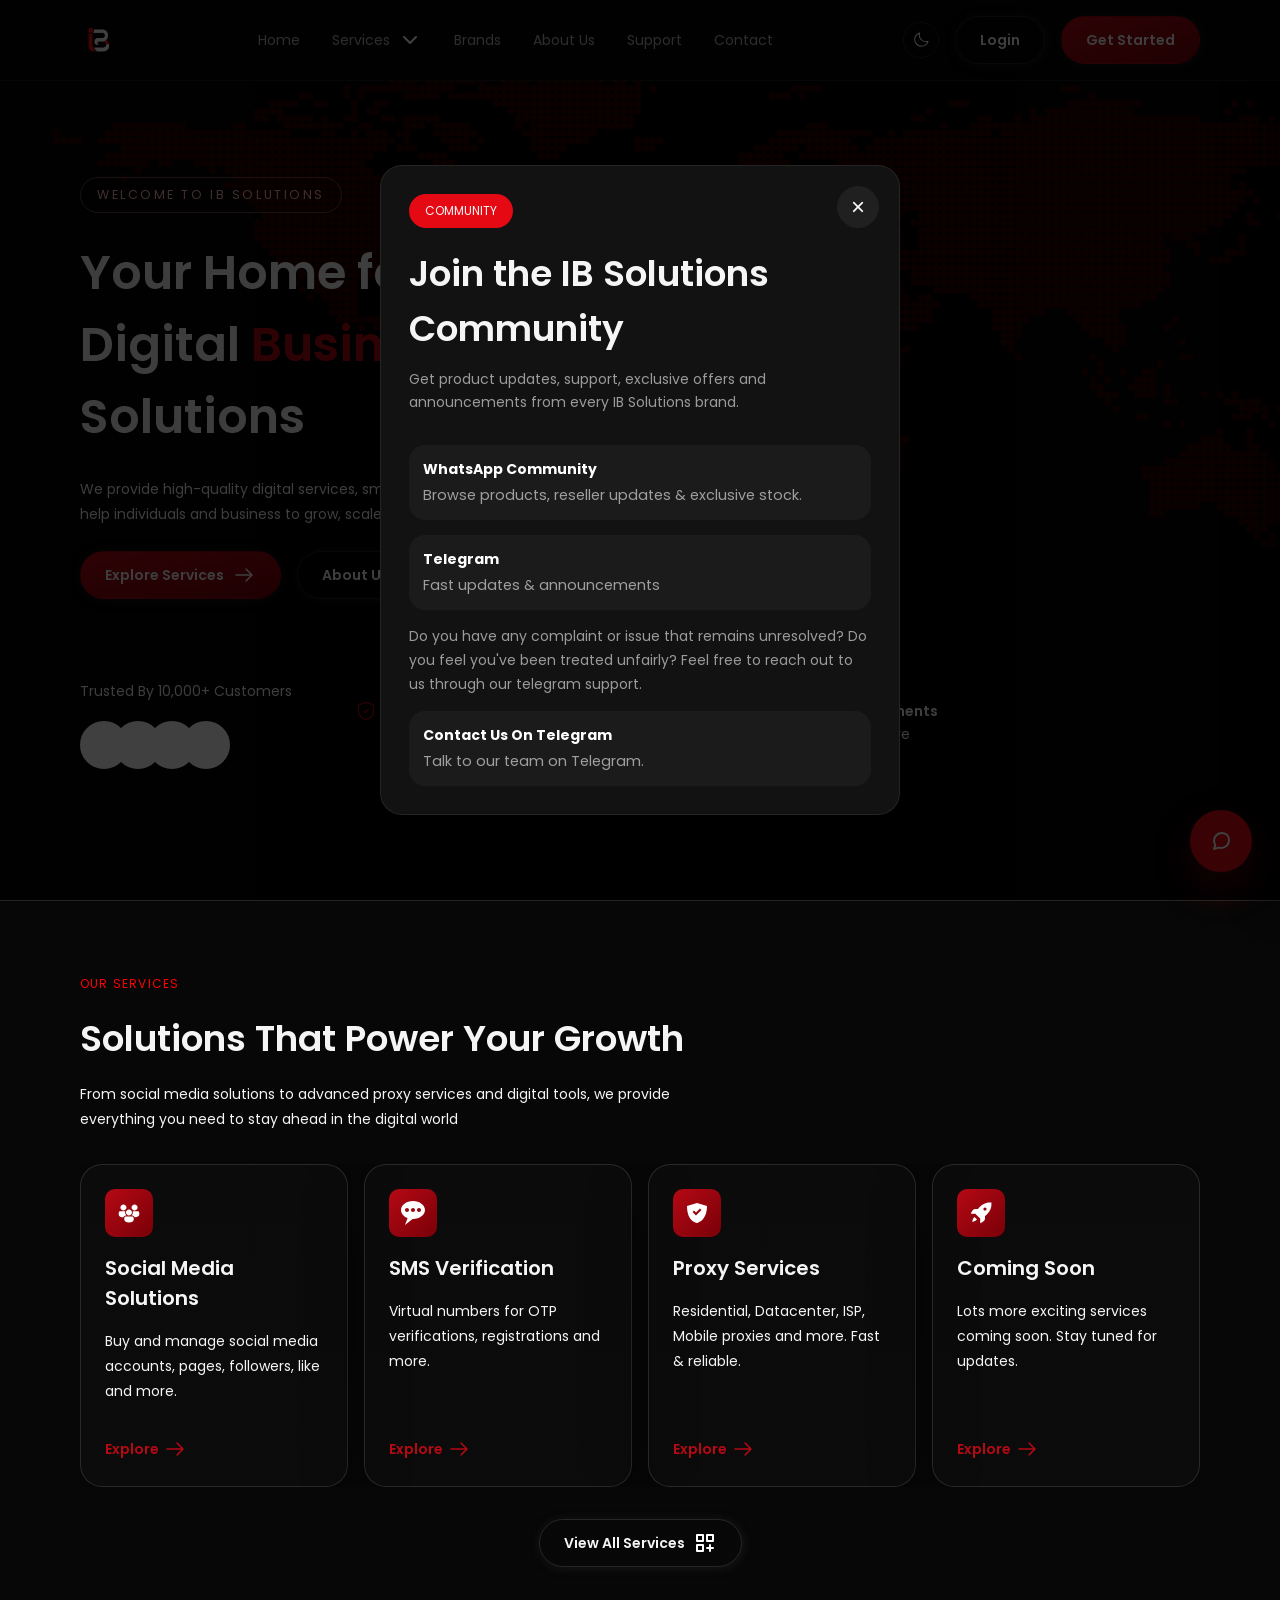
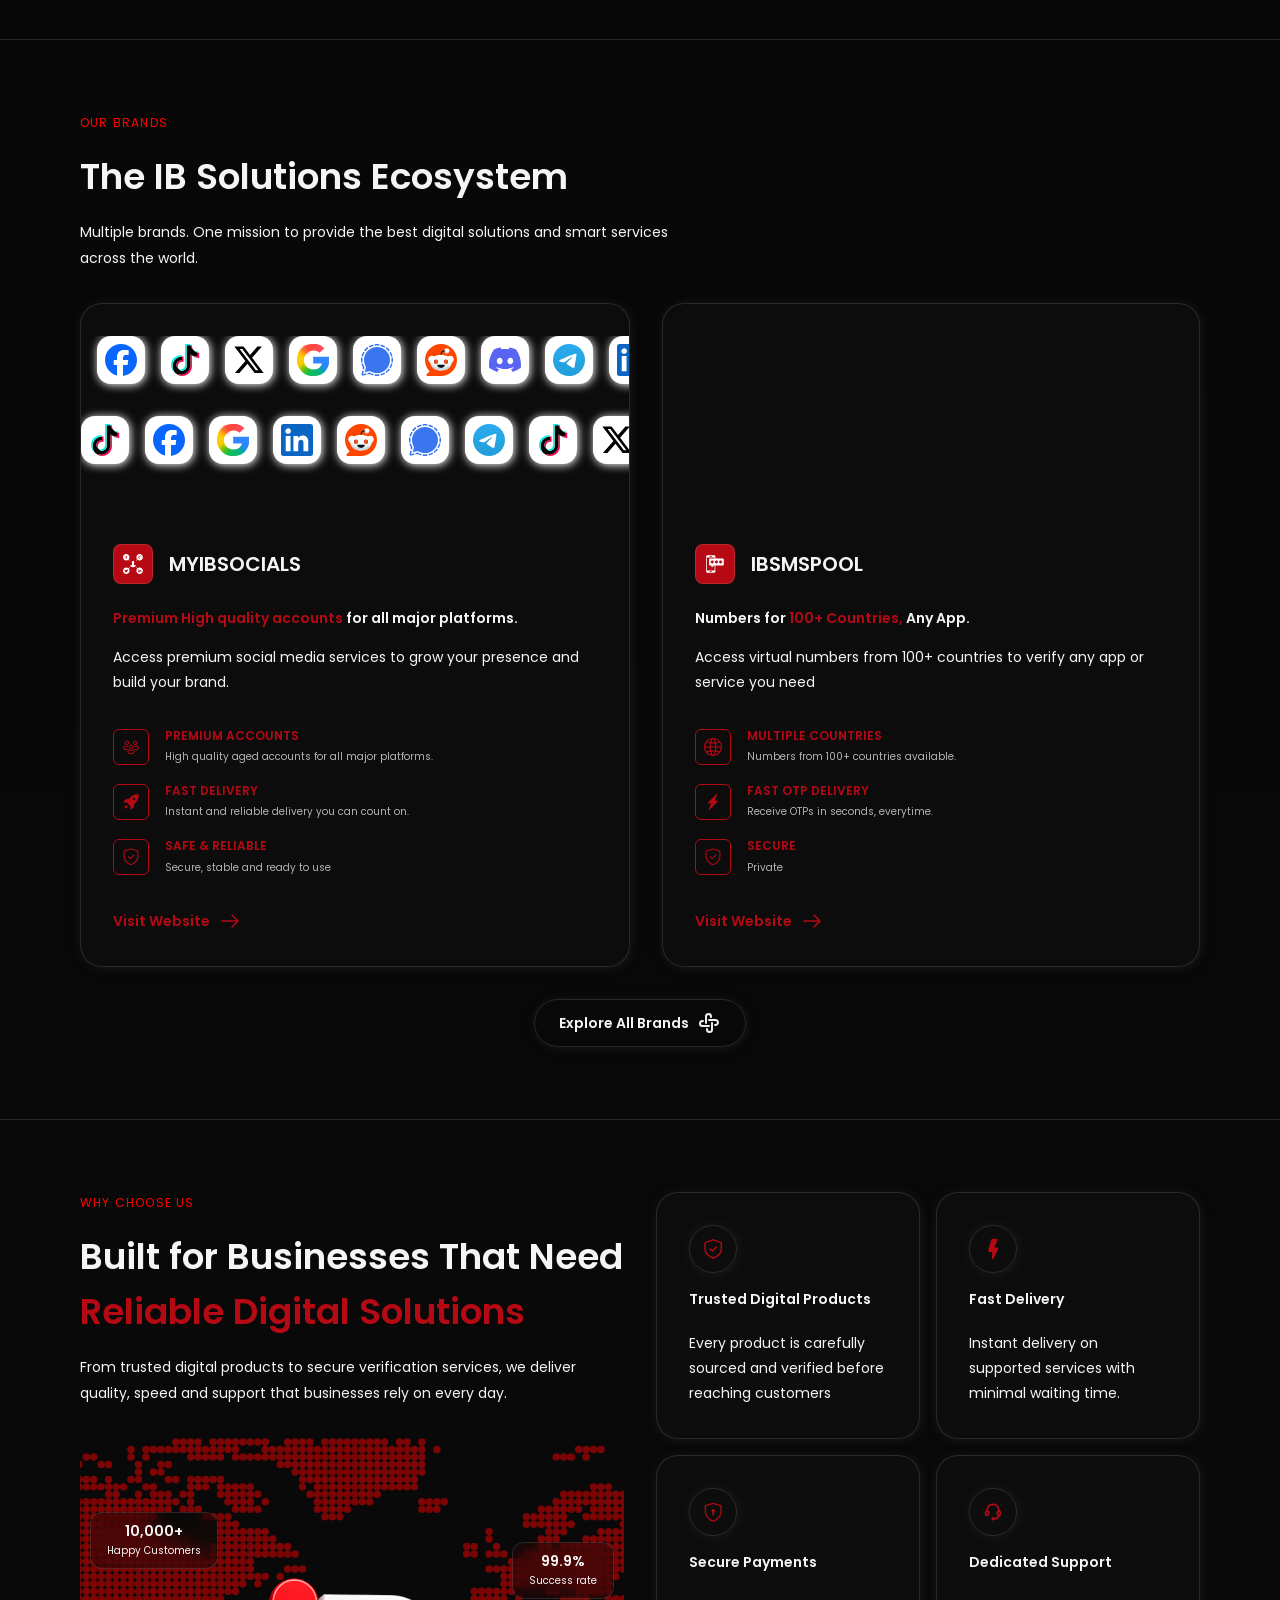
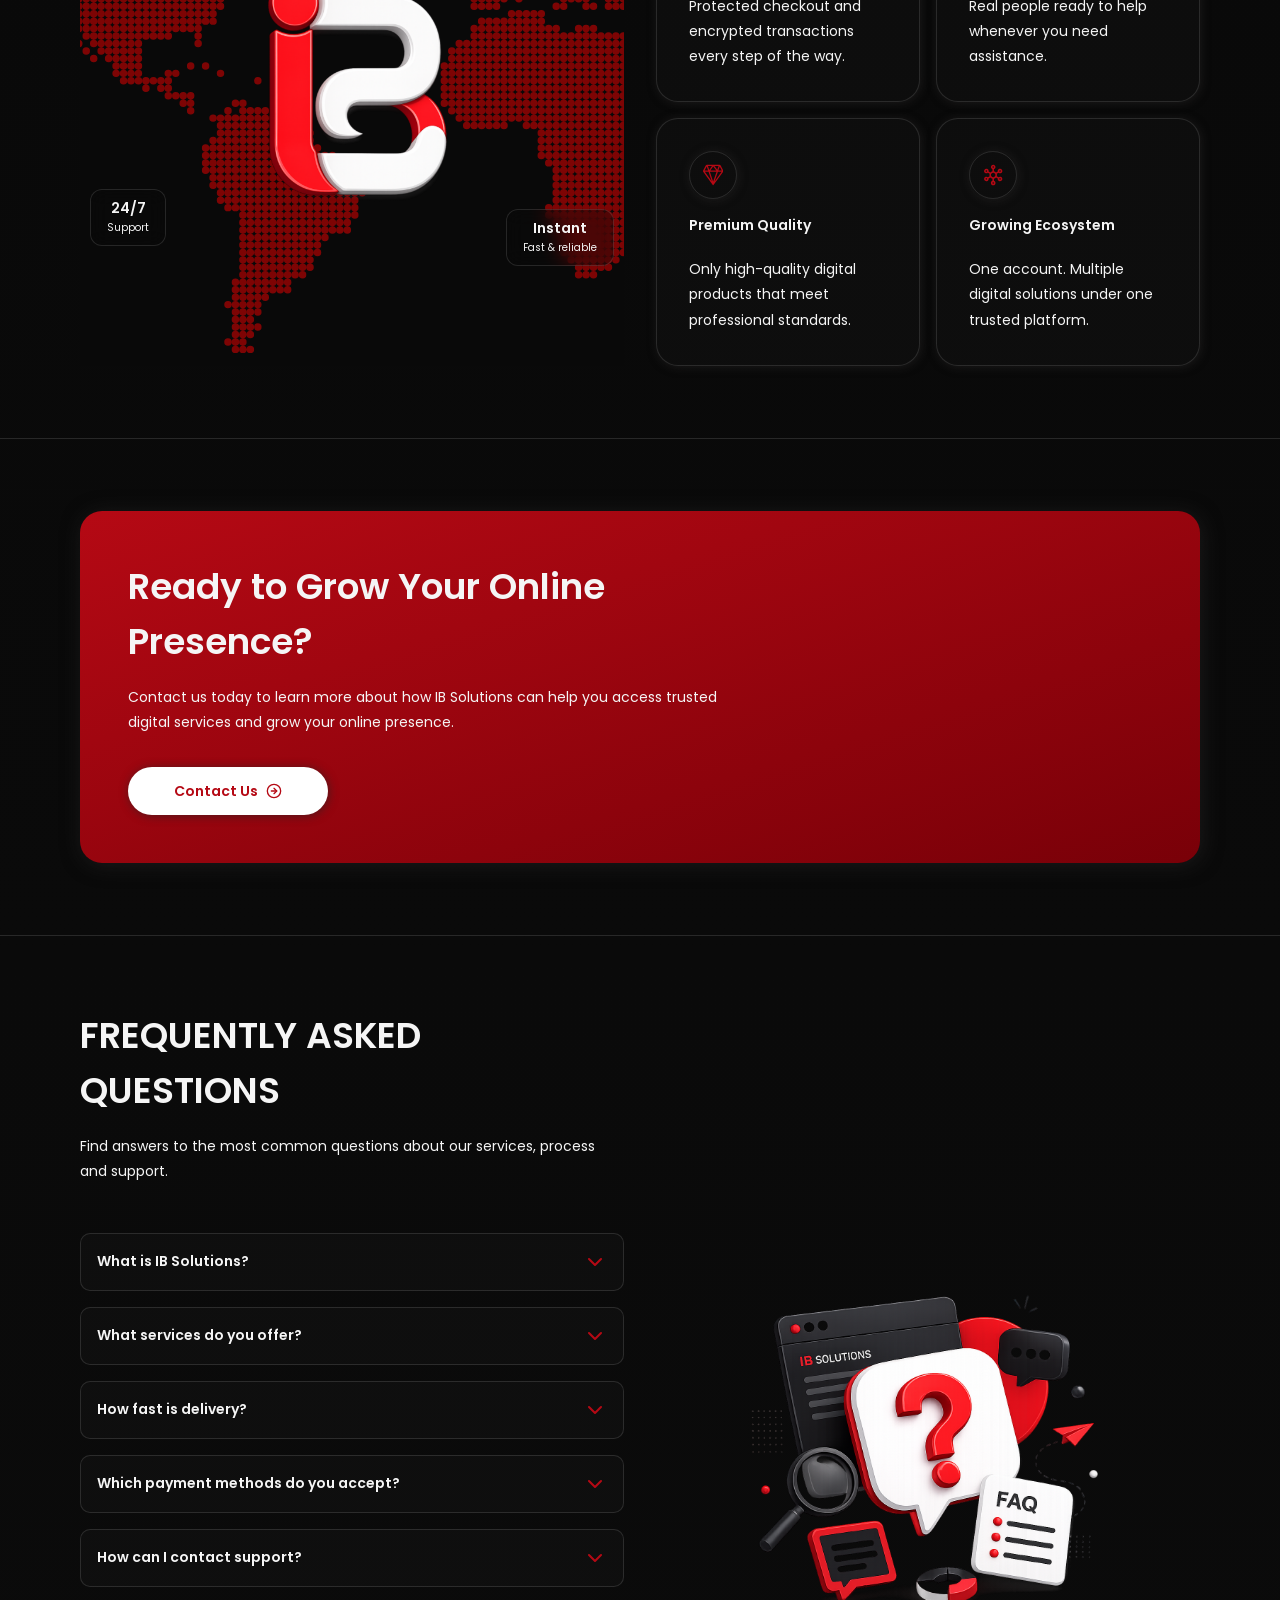
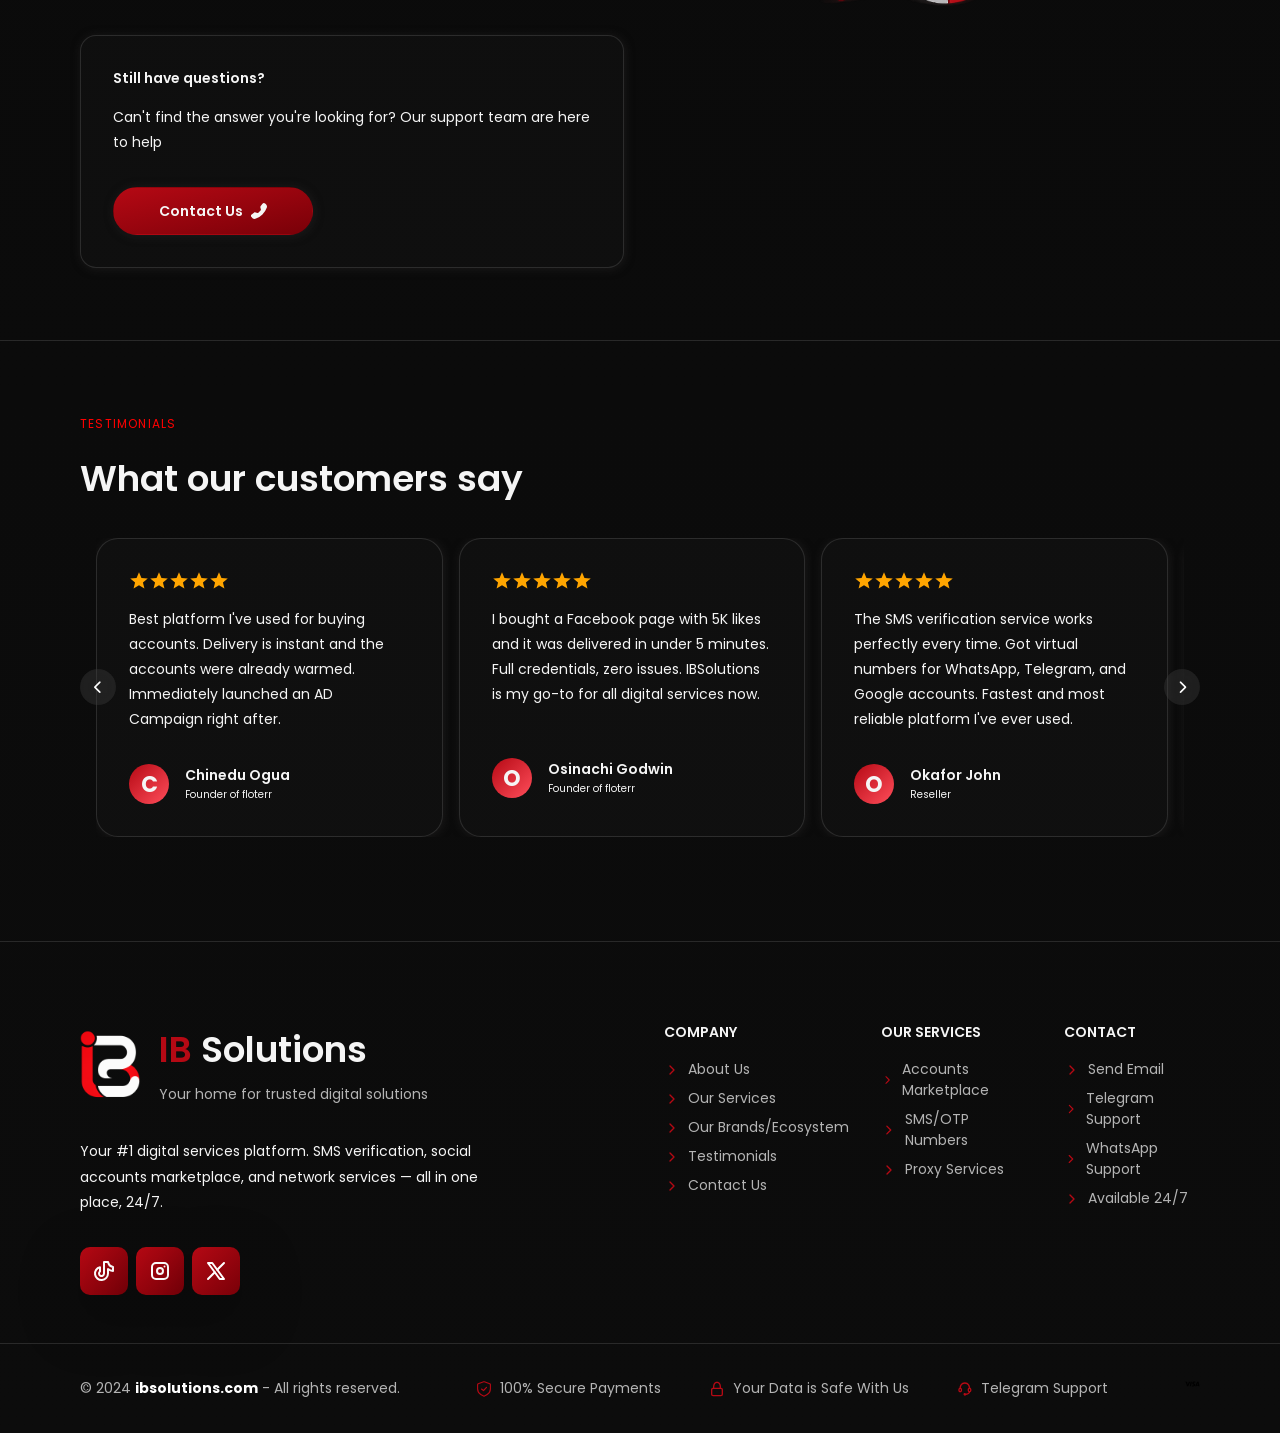
==== commit b822b297: "made the modal 95vh max in height" ====
--- a/index.html
+++ b/index.html
@@ -2543,8 +2543,6 @@
           <div class="testimonies-dots"></div>
         </div>
       </section>
-      <div class="community-modal"></div>
-      <button class="modal-button"></button>
     </main>
 
     <footer class="footer" data-aos="fade-up">
--- a/style.css
+++ b/style.css
@@ -2657,7 +2657,7 @@
   width: min(92vw, 520px);
 
   max-width: 520px;
-  max-height: 85vh;
+  max-height: 95vh;
 
   background: #121212;
 
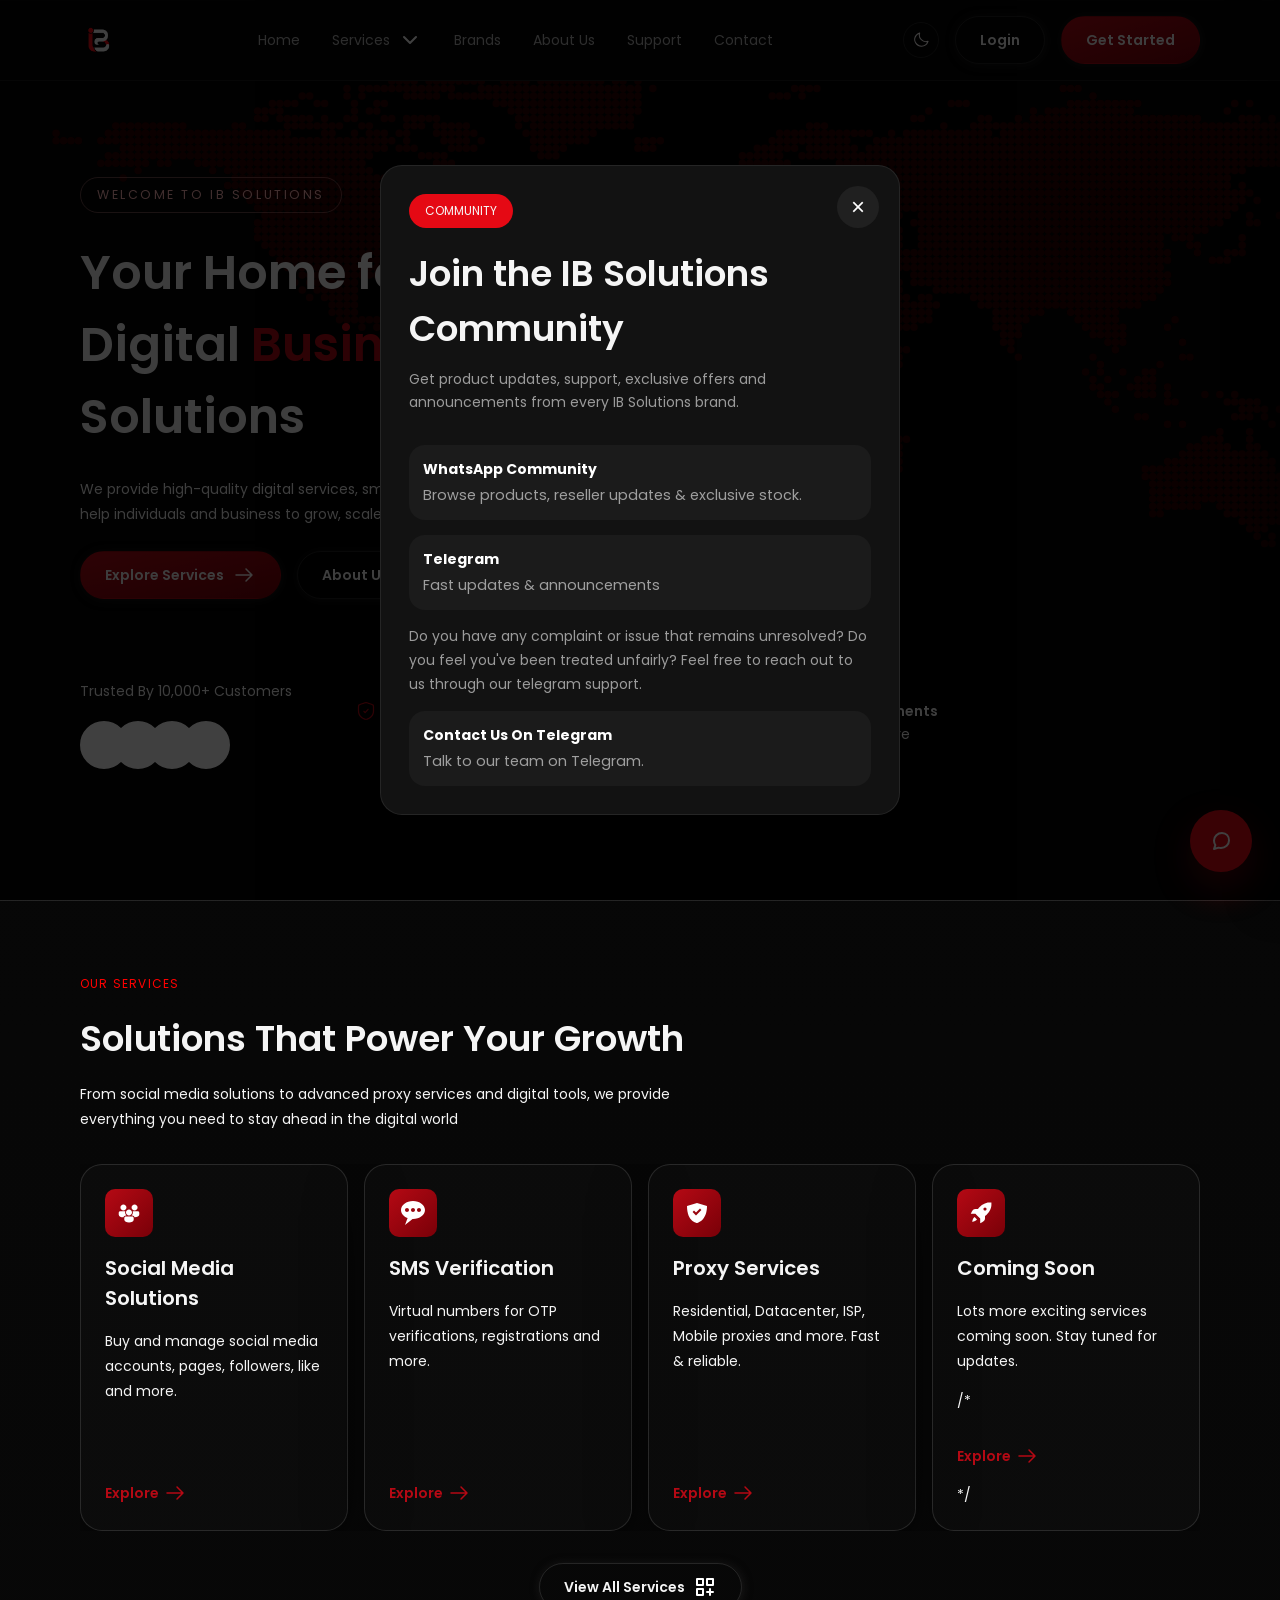
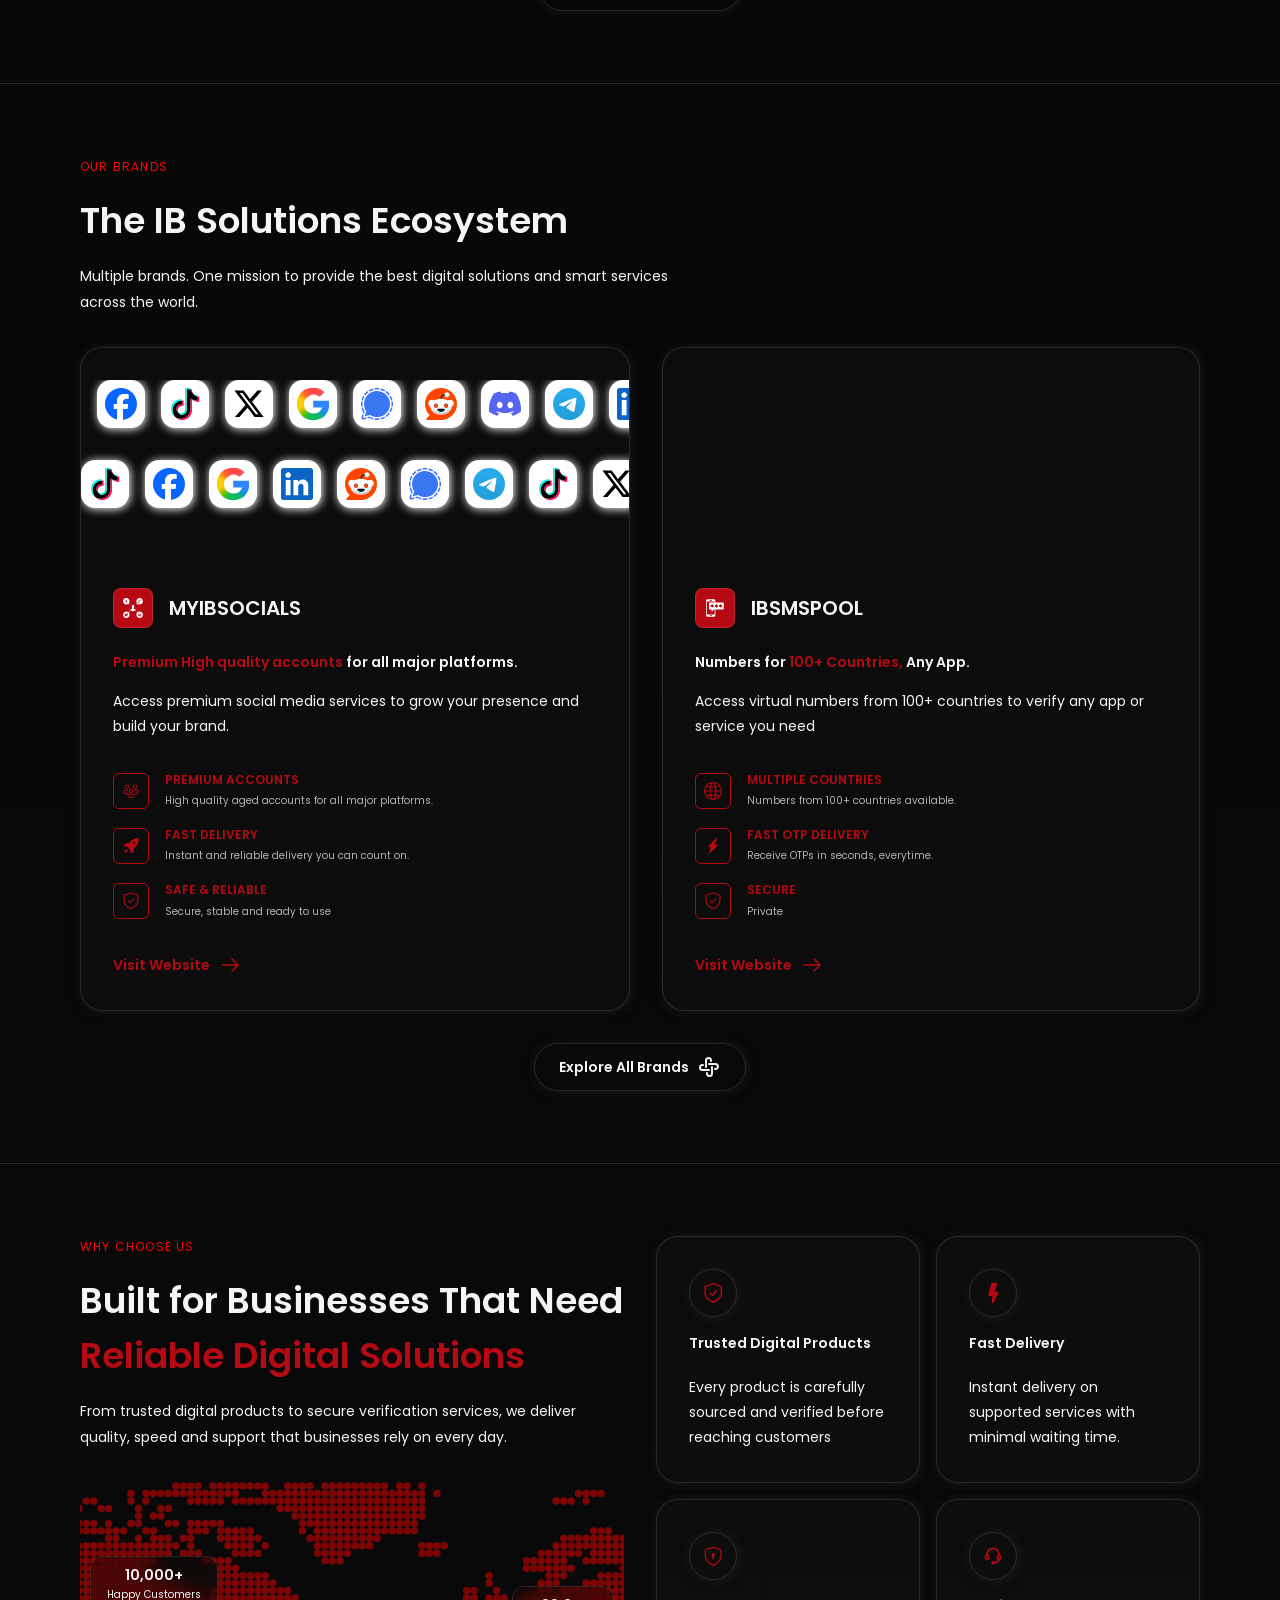
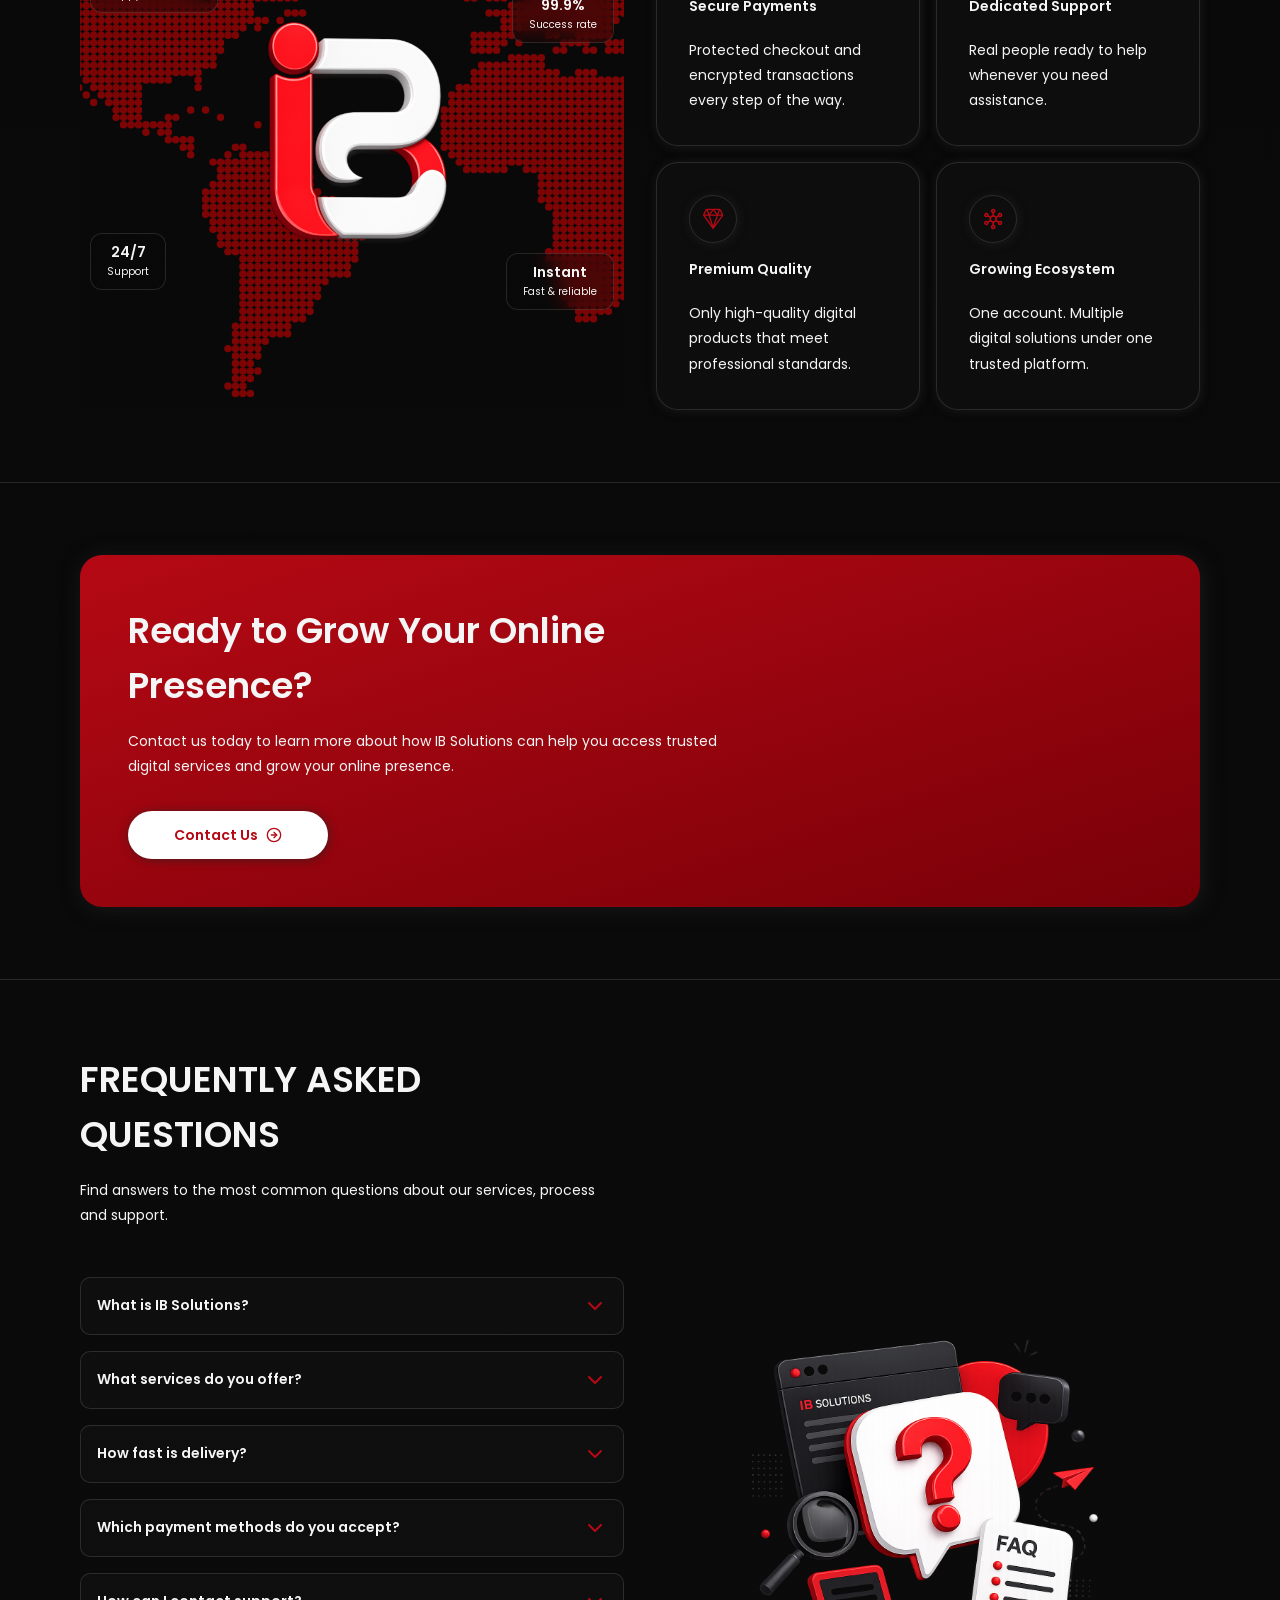
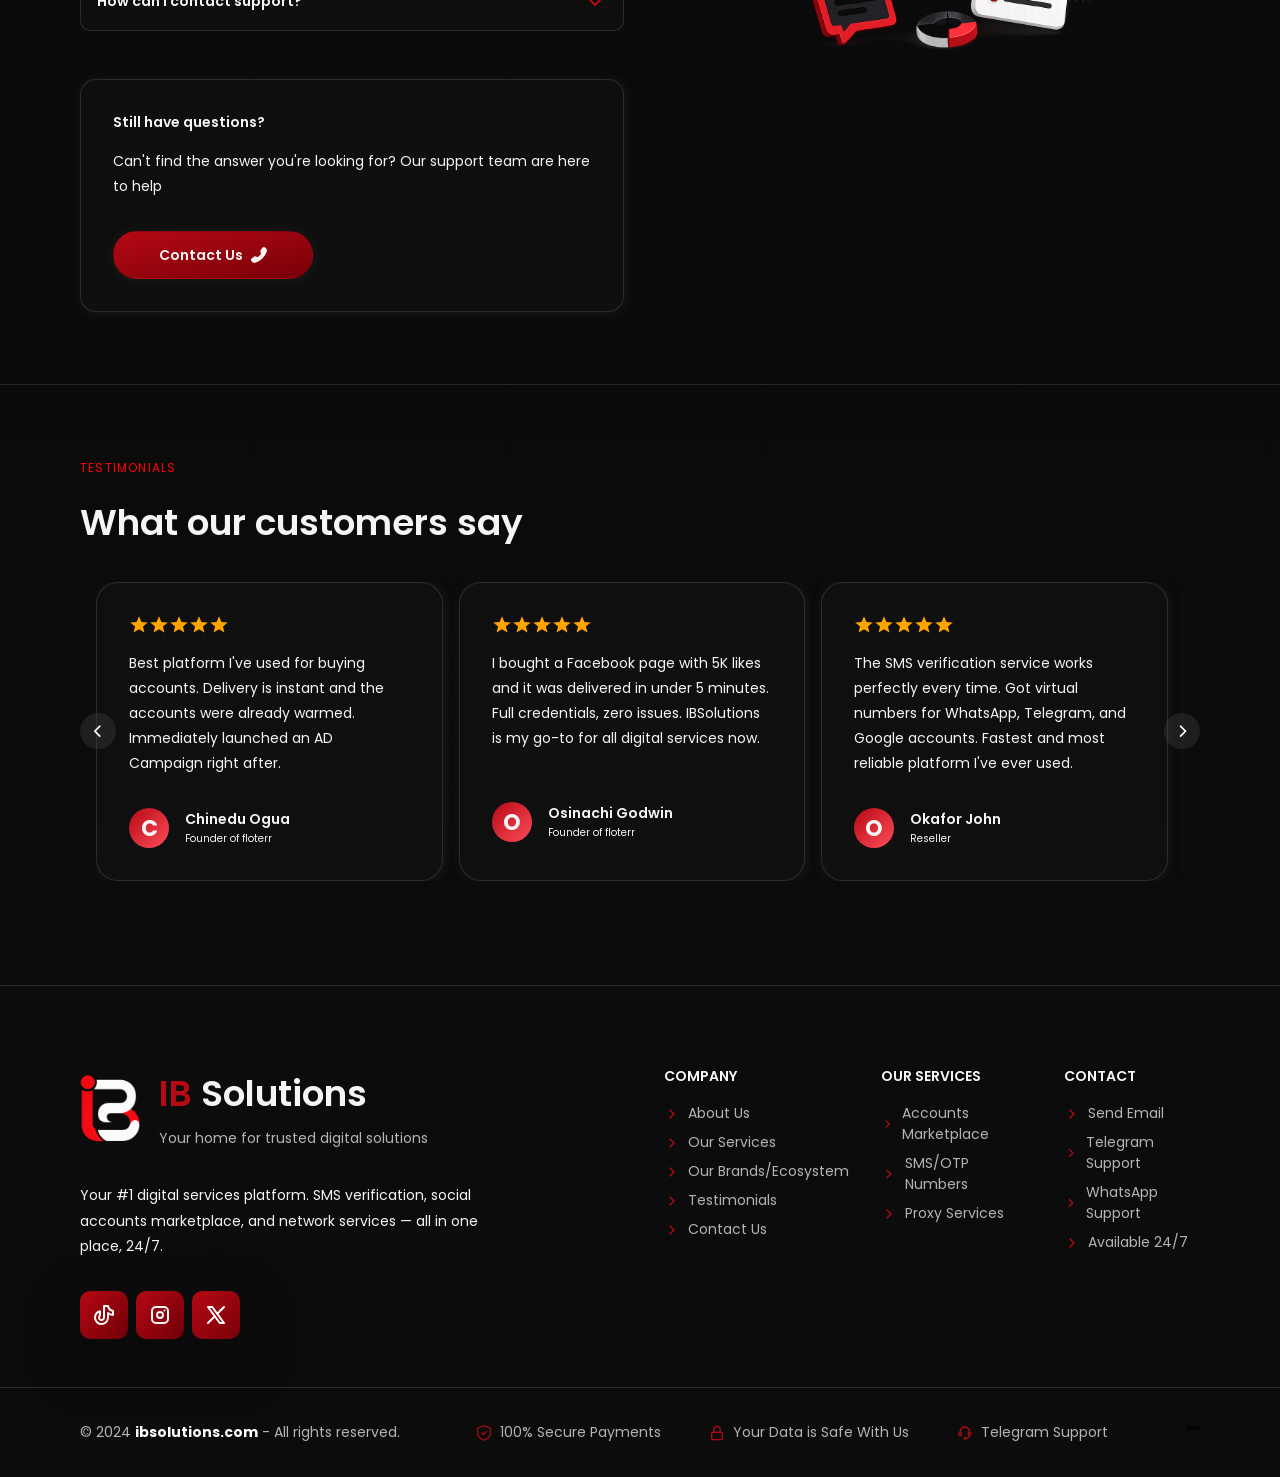
==== commit 301b9ff7: "made proxy link direct to IB Socials" ====
--- a/index.html
+++ b/index.html
@@ -18,6 +18,49 @@
     <link rel="stylesheet" href="style.css" />
   </head>
   <body>
+    <div id="communityPortal" class="community-portal">
+      <div class="community-box">
+        <button id="communityClose" class="community-close">&times;</button>
+
+        <span class="community-tag"> COMMUNITY </span>
+
+        <h2>Join the IB Solutions Community</h2>
+
+        <p>
+          Get product updates, support, exclusive offers and announcements from
+          every IB Solutions brand.
+        </p>
+
+        <div class="community-links">
+          <a
+            href="https://chat.whatsapp.com/LR2PA7OAiJB5CFY817TzWG"
+            target="_blank"
+          >
+            <strong>WhatsApp Community</strong>
+
+            <span>Browse products, reseller updates & exclusive stock.</span>
+          </a>
+
+          <a href="https://t.me/ibsocial_hub" target="_blank">
+            <strong>Telegram</strong>
+
+            <span>Fast updates & announcements</span>
+          </a>
+
+          <p>
+            Do you have any complaint or issue that remains unresolved? Do you
+            feel you've been treated unfairly? Feel free to reach out to us
+            through our telegram support.
+          </p>
+
+          <a href="https://t.me/myibsocials" target="_blank">
+            <strong>Contact Us On Telegram</strong>
+
+            <span>Talk to our team on Telegram.</span>
+          </a>
+        </div>
+      </div>
+    </div>
     <header>
       <div class="overlay"></div>
       <div class="sidebar">
@@ -585,7 +628,7 @@
               </p>
 
               <div class="to-bottom">
-                <a class="link" href=""
+                <a class="link" href="https://myibsocials.com/products"
                   ><p>Explore</p>
                   <svg
                     width="24"
@@ -637,6 +680,8 @@
                 Lots more exciting services coming soon. Stay tuned for updates.
               </p>
 
+              /*
+
               <div class="to-bottom">
                 <a class="link" href="#"
                   ><p>Explore</p>
@@ -656,6 +701,7 @@
                   </svg>
                 </a>
               </div>
+              */
             </div>
             <!-- ======================================= 
             <div class="service-card">
@@ -3298,49 +3344,6 @@
       </svg>
     </button>
 
-    <div id="communityPortal" class="community-portal">
-      <div class="community-box">
-        <button id="communityClose" class="community-close">&times;</button>
-
-        <span class="community-tag"> COMMUNITY </span>
-
-        <h2>Join the IB Solutions Community</h2>
-
-        <p>
-          Get product updates, support, exclusive offers and announcements from
-          every IB Solutions brand.
-        </p>
-
-        <div class="community-links">
-          <a
-            href="https://chat.whatsapp.com/LR2PA7OAiJB5CFY817TzWG"
-            target="_blank"
-          >
-            <strong>WhatsApp Community</strong>
-
-            <span>Browse products, reseller updates & exclusive stock.</span>
-          </a>
-
-          <a href="https://t.me/ibsocial_hub" target="_blank">
-            <strong>Telegram</strong>
-
-            <span>Fast updates & announcements</span>
-          </a>
-
-          <p>
-            Do you have any complaint or issue that remains unresolved? Do you
-            feel you've been treated unfairly? Feel free to reach out to us
-            through our telegram support.
-          </p>
-
-          <a href="https://t.me/myibsocials" target="_blank">
-            <strong>Contact Us On Telegram</strong>
-
-            <span>Talk to our team on Telegram.</span>
-          </a>
-        </div>
-      </div>
-    </div>
     <script src="https://unpkg.com/aos@2.3.4/dist/aos.js"></script>
     <script>
       AOS.init();
--- a/style.css
+++ b/style.css
@@ -2626,7 +2626,10 @@
 .community-portal {
   position: fixed;
 
+  width: 100%;
   inset: 0;
+
+  min-height: 100%;
 
   display: flex;
 
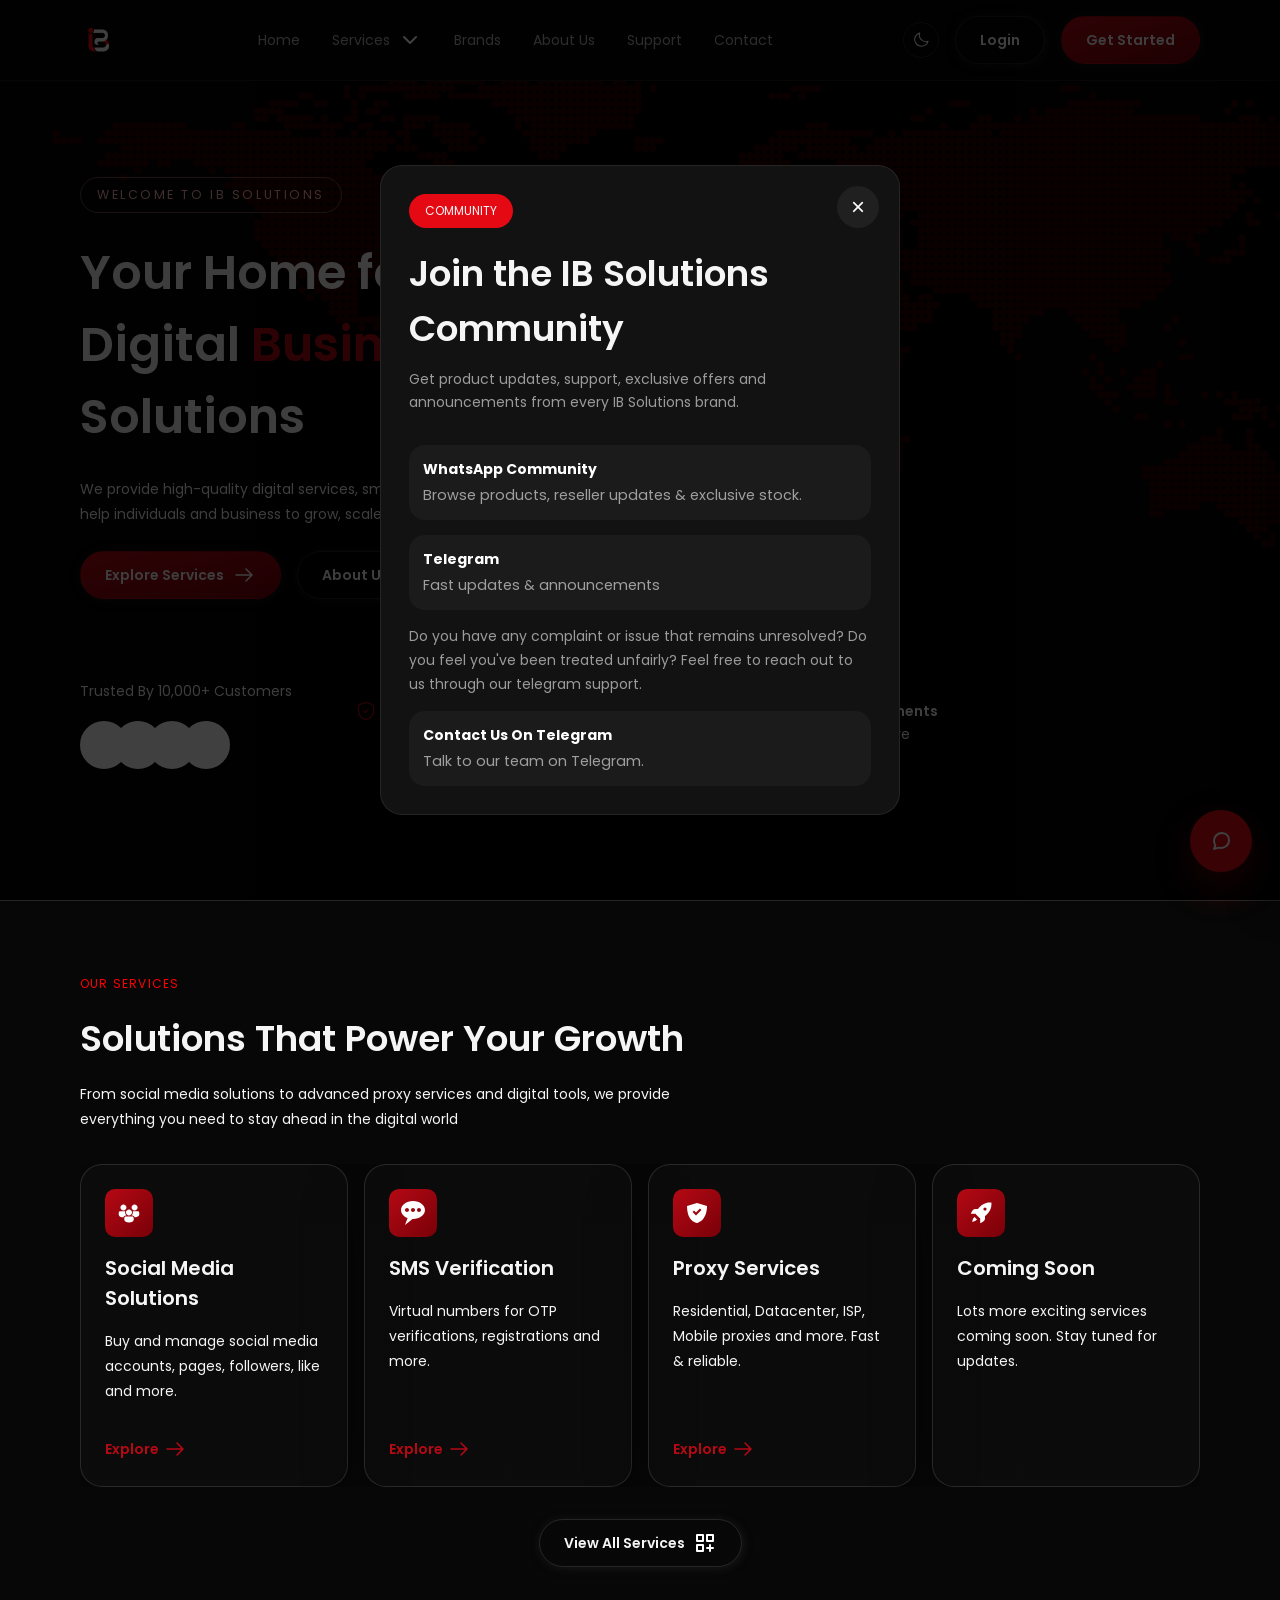
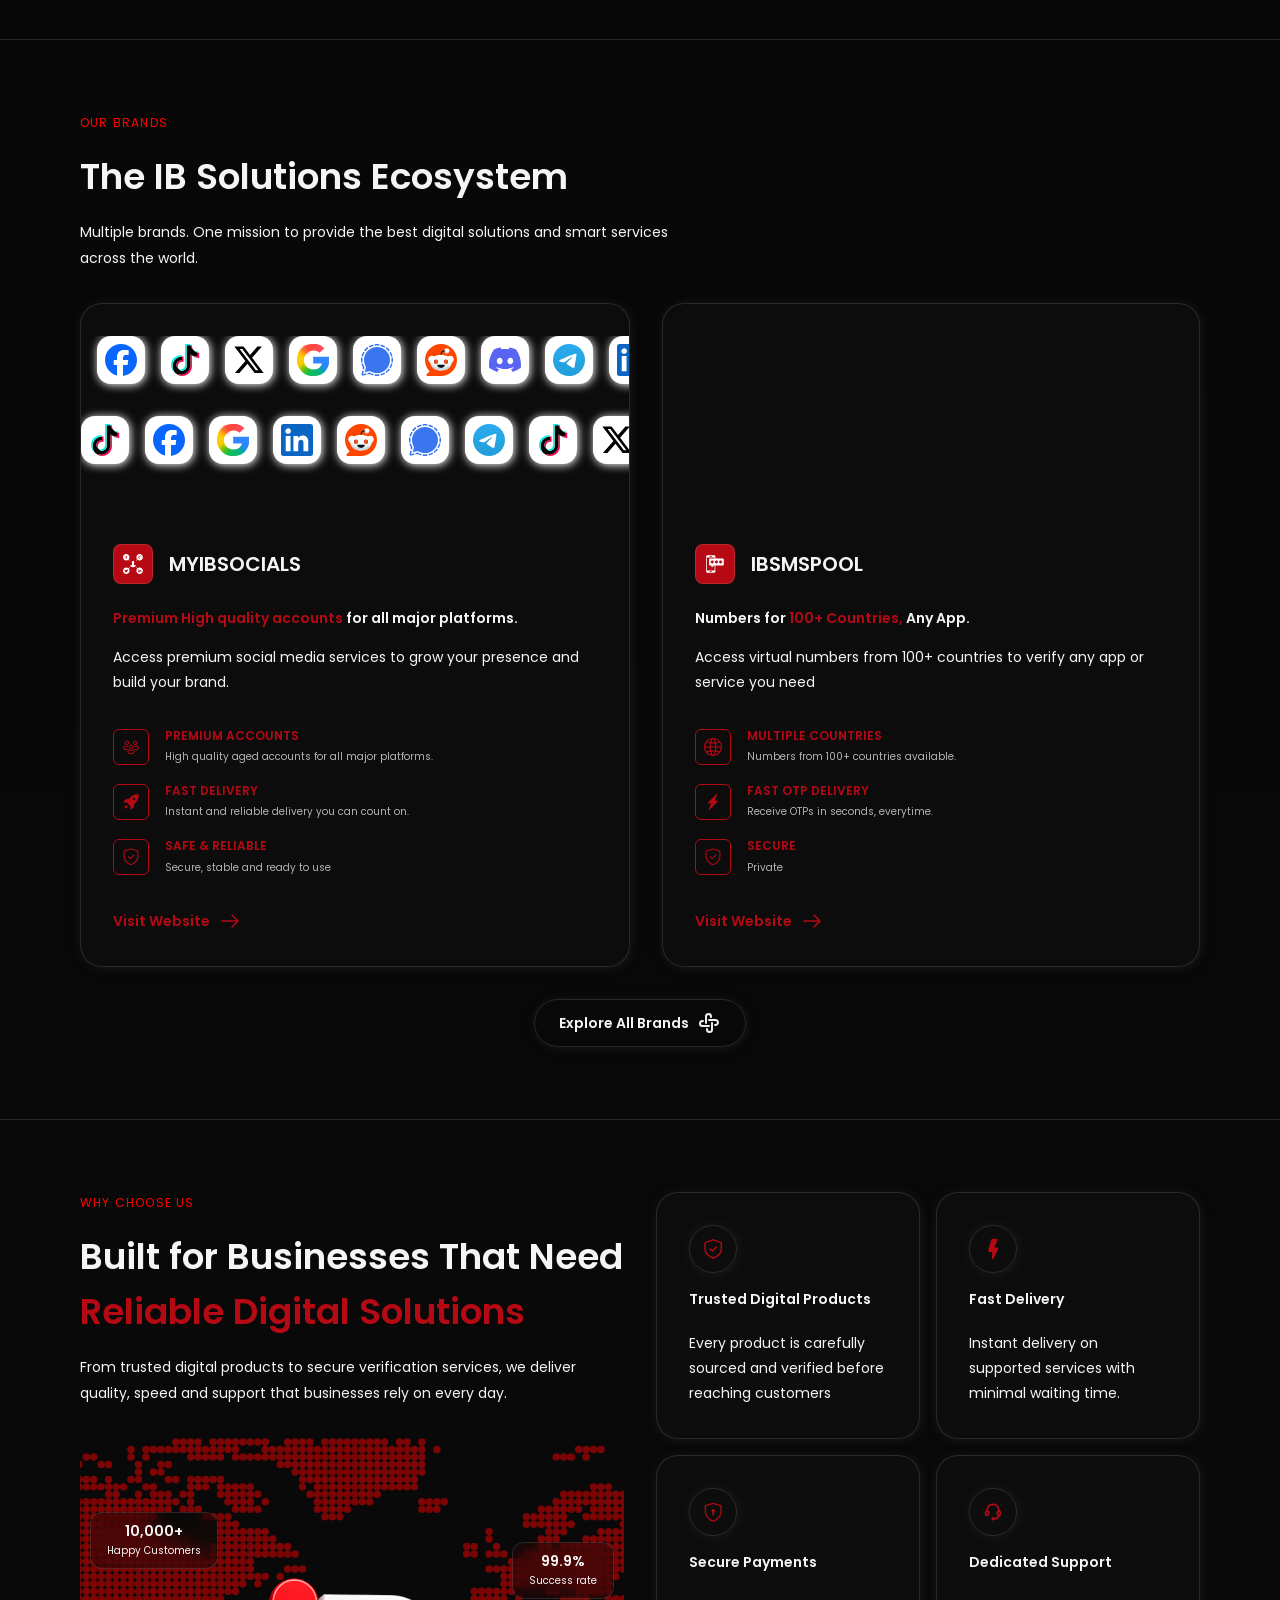
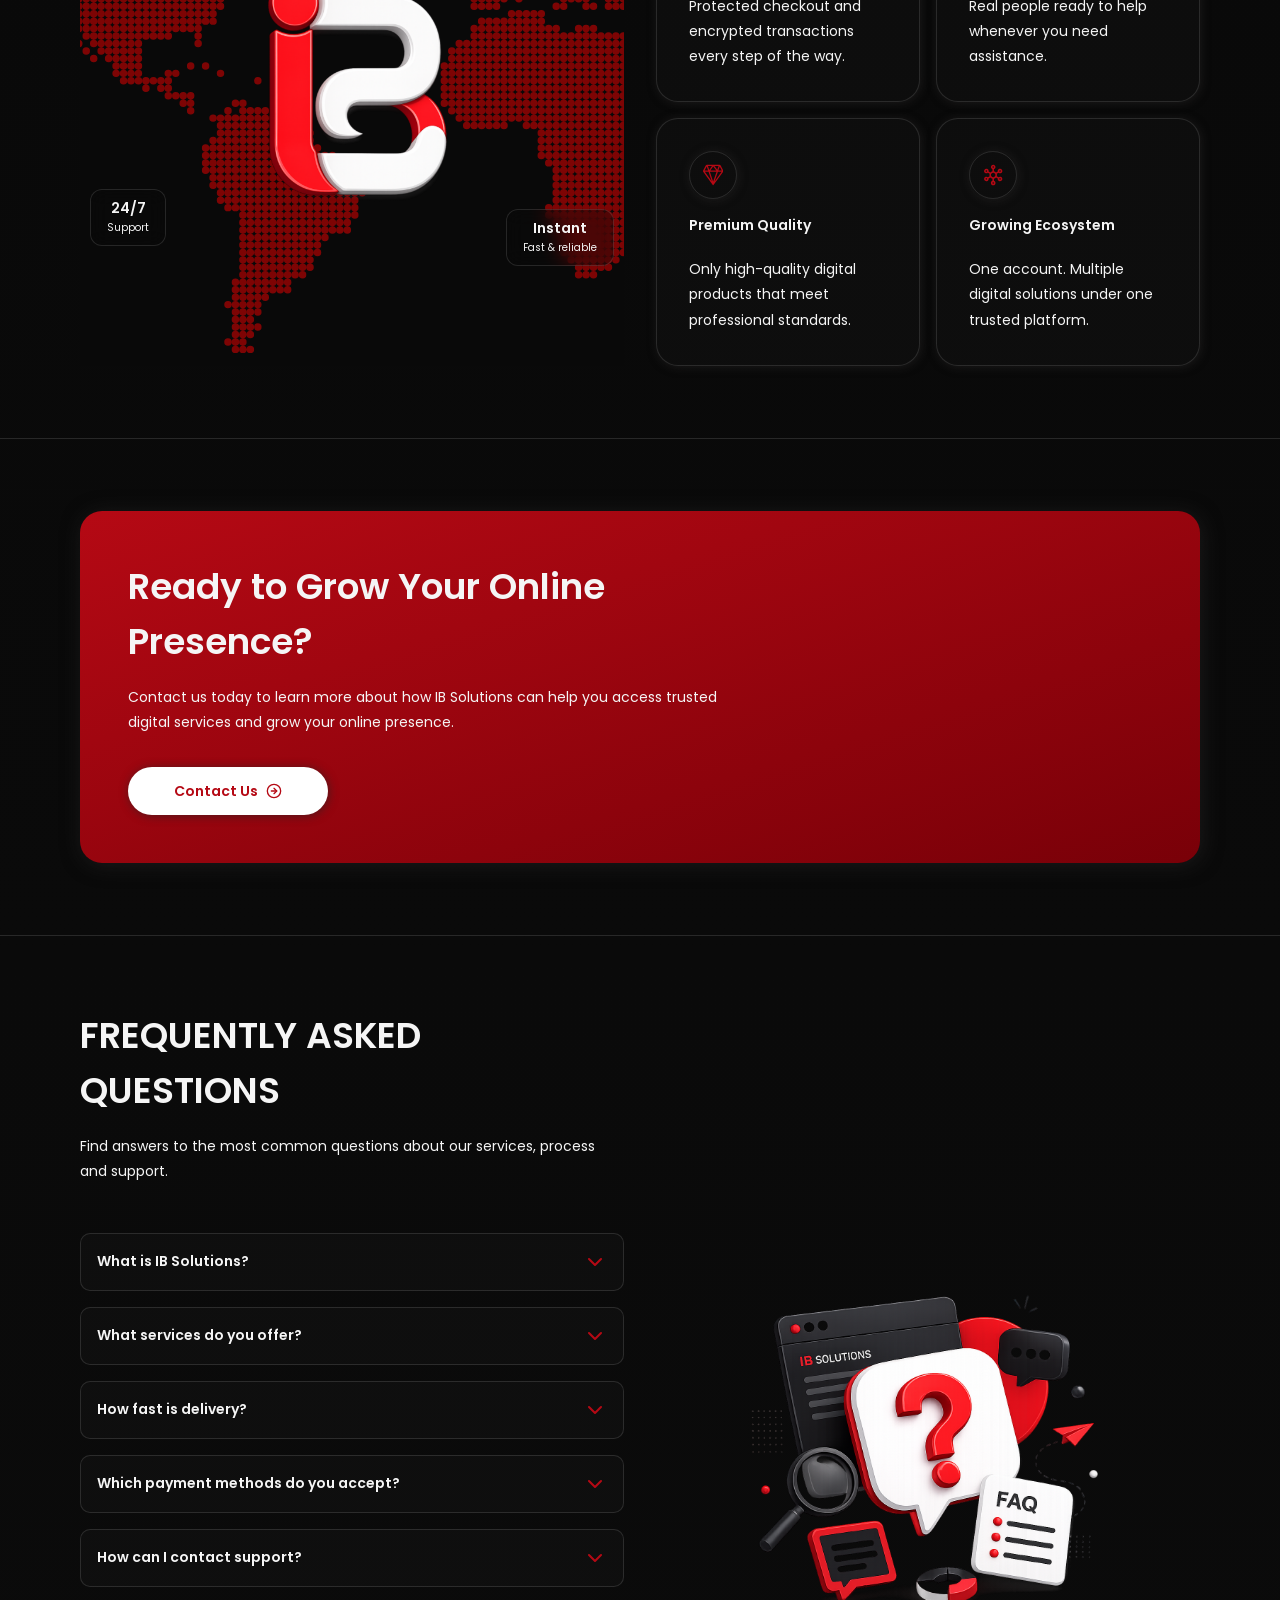
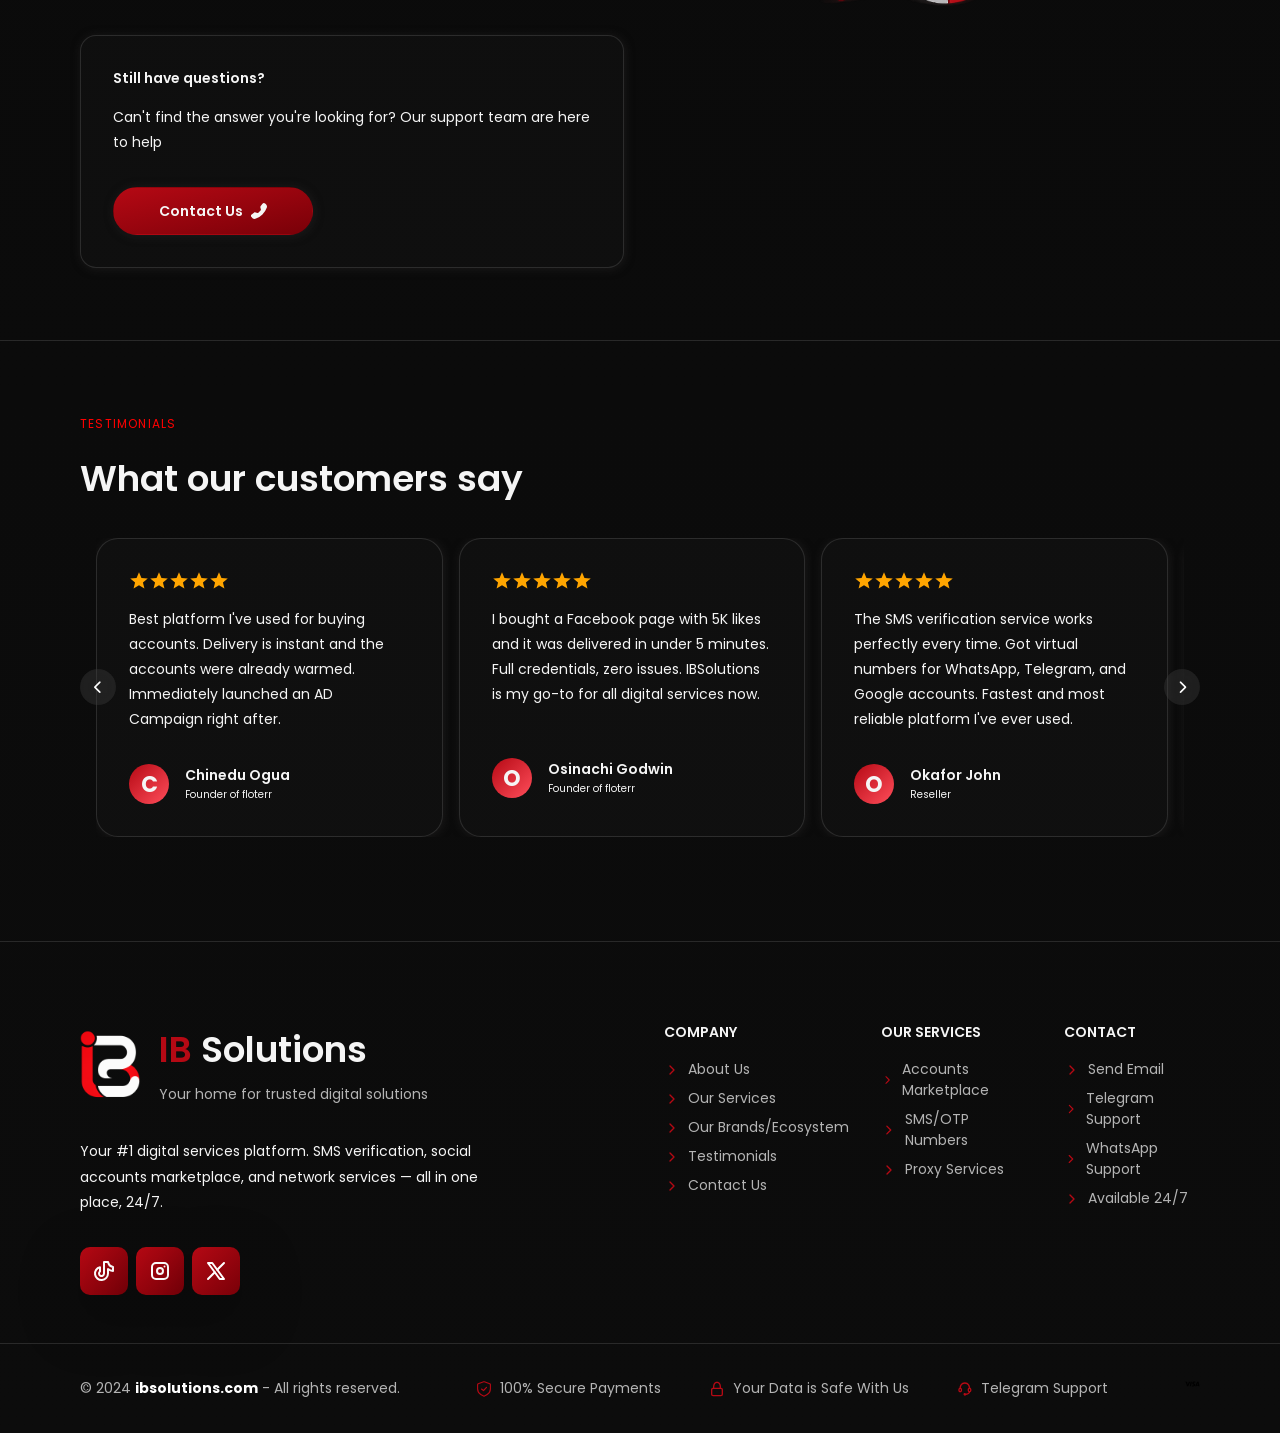
==== commit 98dbc458: "removed comment marks from coming soon card" ====
--- a/index.html
+++ b/index.html
@@ -110,11 +110,13 @@
           <li><a href="index.html">Home</a></li>
           <li><a href="about.html">About Us</a></li>
           <li><a href="#services">Services</a></li>
-          <li><a href="contact.html">contact</a></li>
+          <li><a href="contact.html">Contact</a></li>
         </ul>
 
         <div class="sidebar-btns">
-          <button class="btn btn-outline login-btn">Login</button>
+          <a href="#services" class="btn btn-outline login-btn"
+            >Explore Services</a
+          >
           <button class="btn btn-primary get-started-btn">Get Started</button>
         </div>
         <div class="socials">
@@ -680,7 +682,7 @@
                 Lots more exciting services coming soon. Stay tuned for updates.
               </p>
 
-              /*
+              <!------------
 
               <div class="to-bottom">
                 <a class="link" href="#"
@@ -701,7 +703,7 @@
                   </svg>
                 </a>
               </div>
-              */
+              --------->
             </div>
             <!-- ======================================= 
             <div class="service-card">
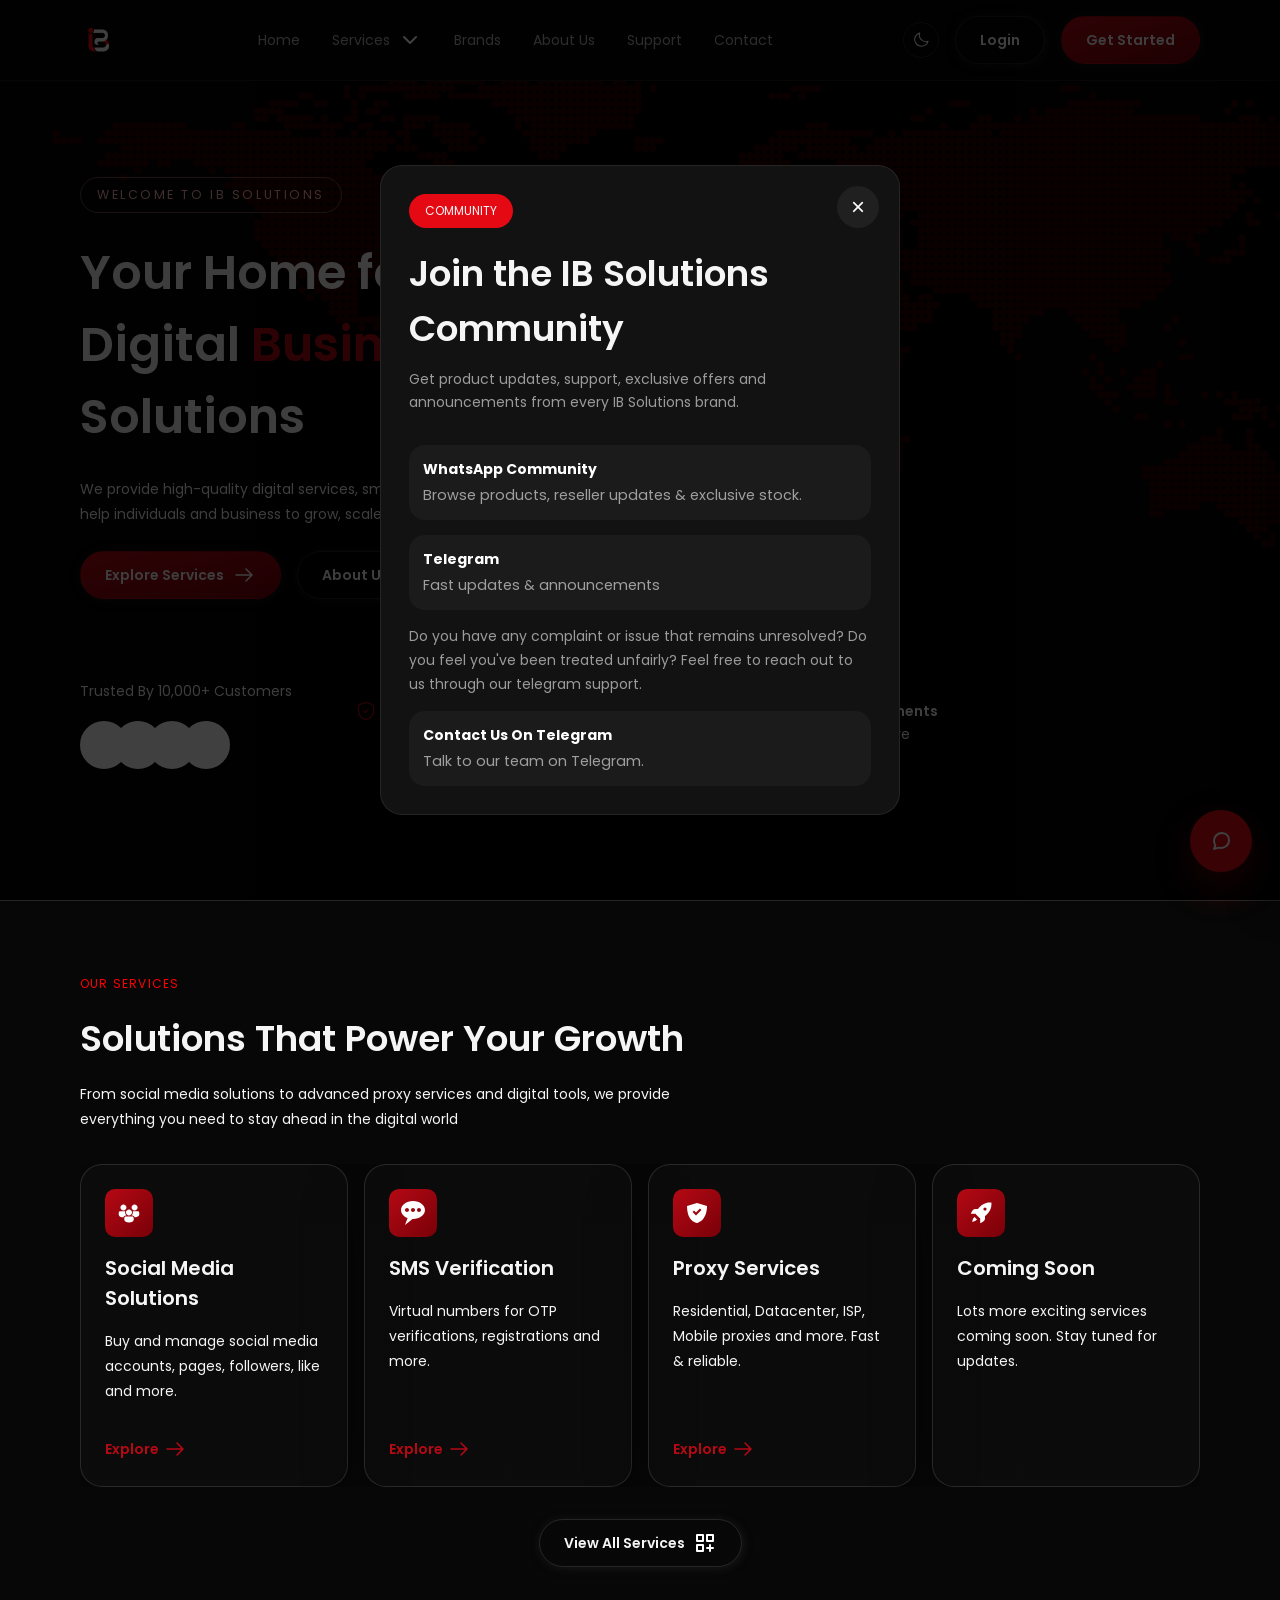
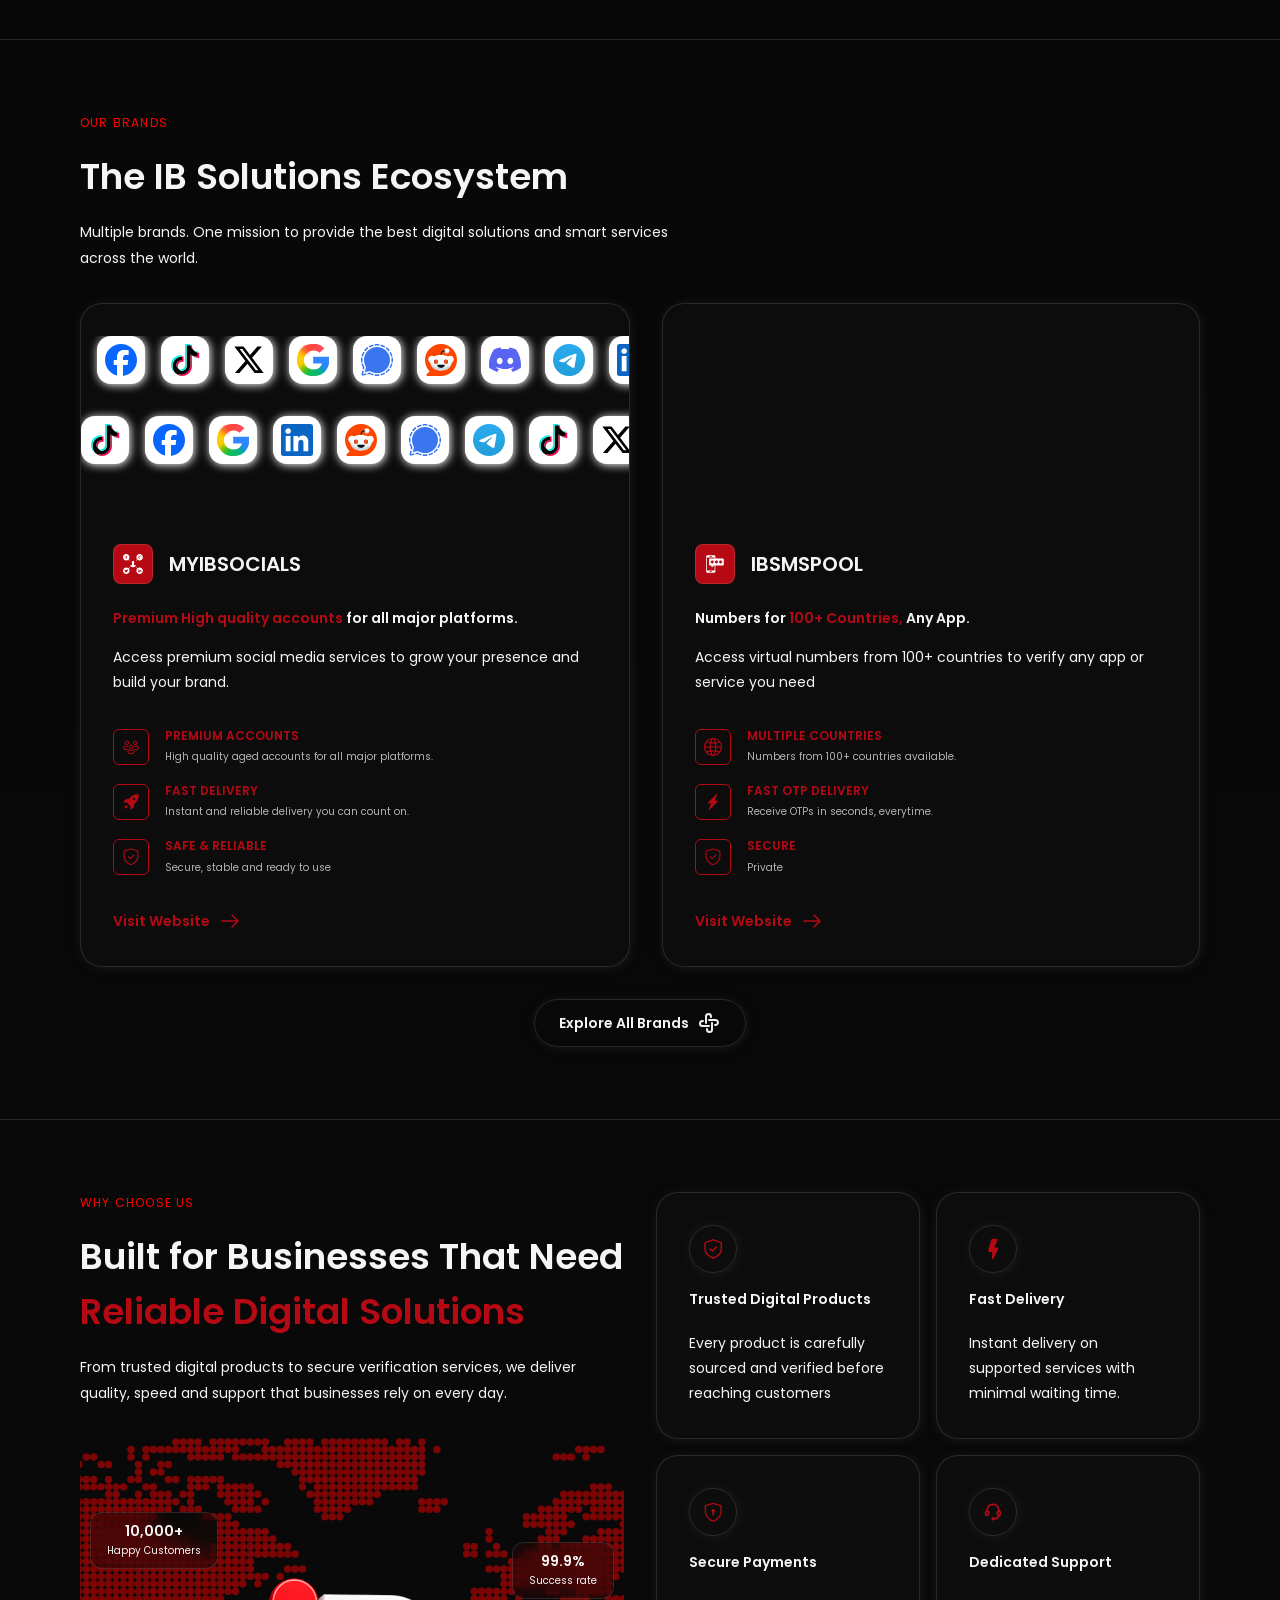
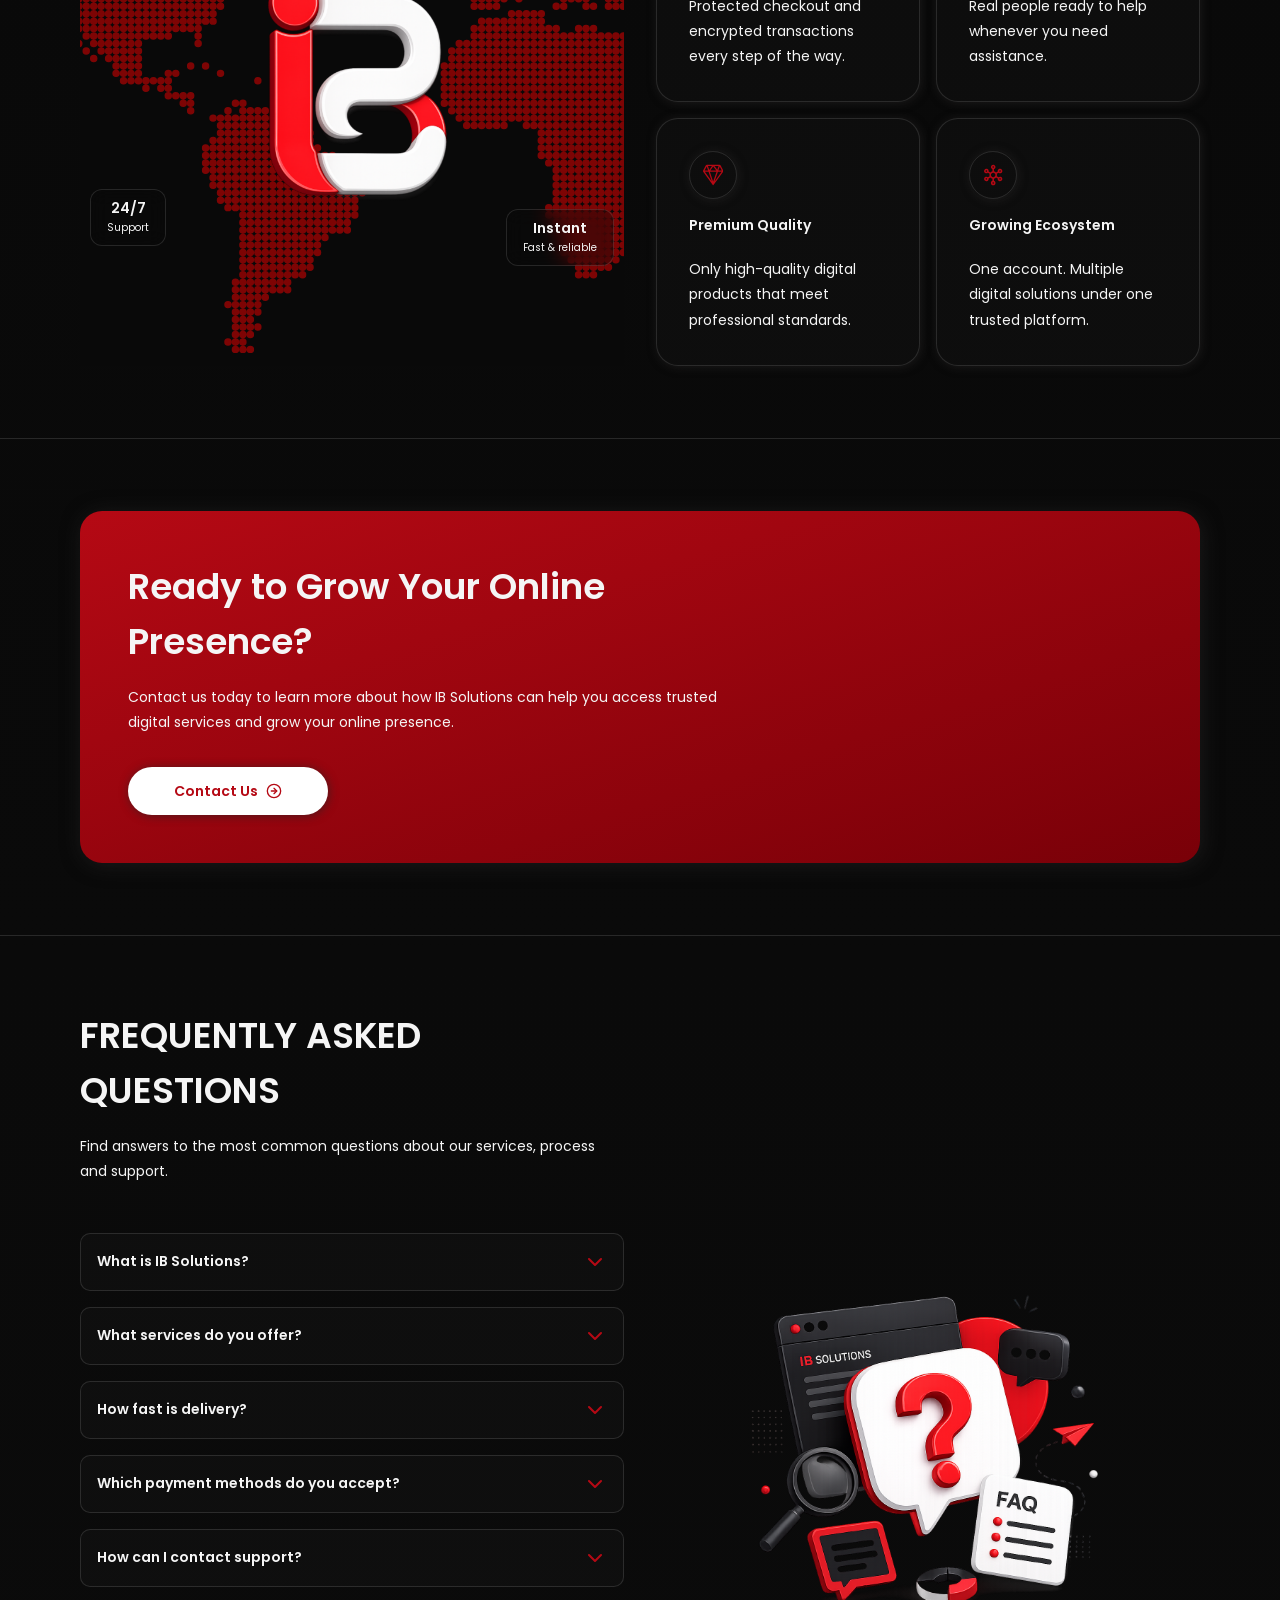
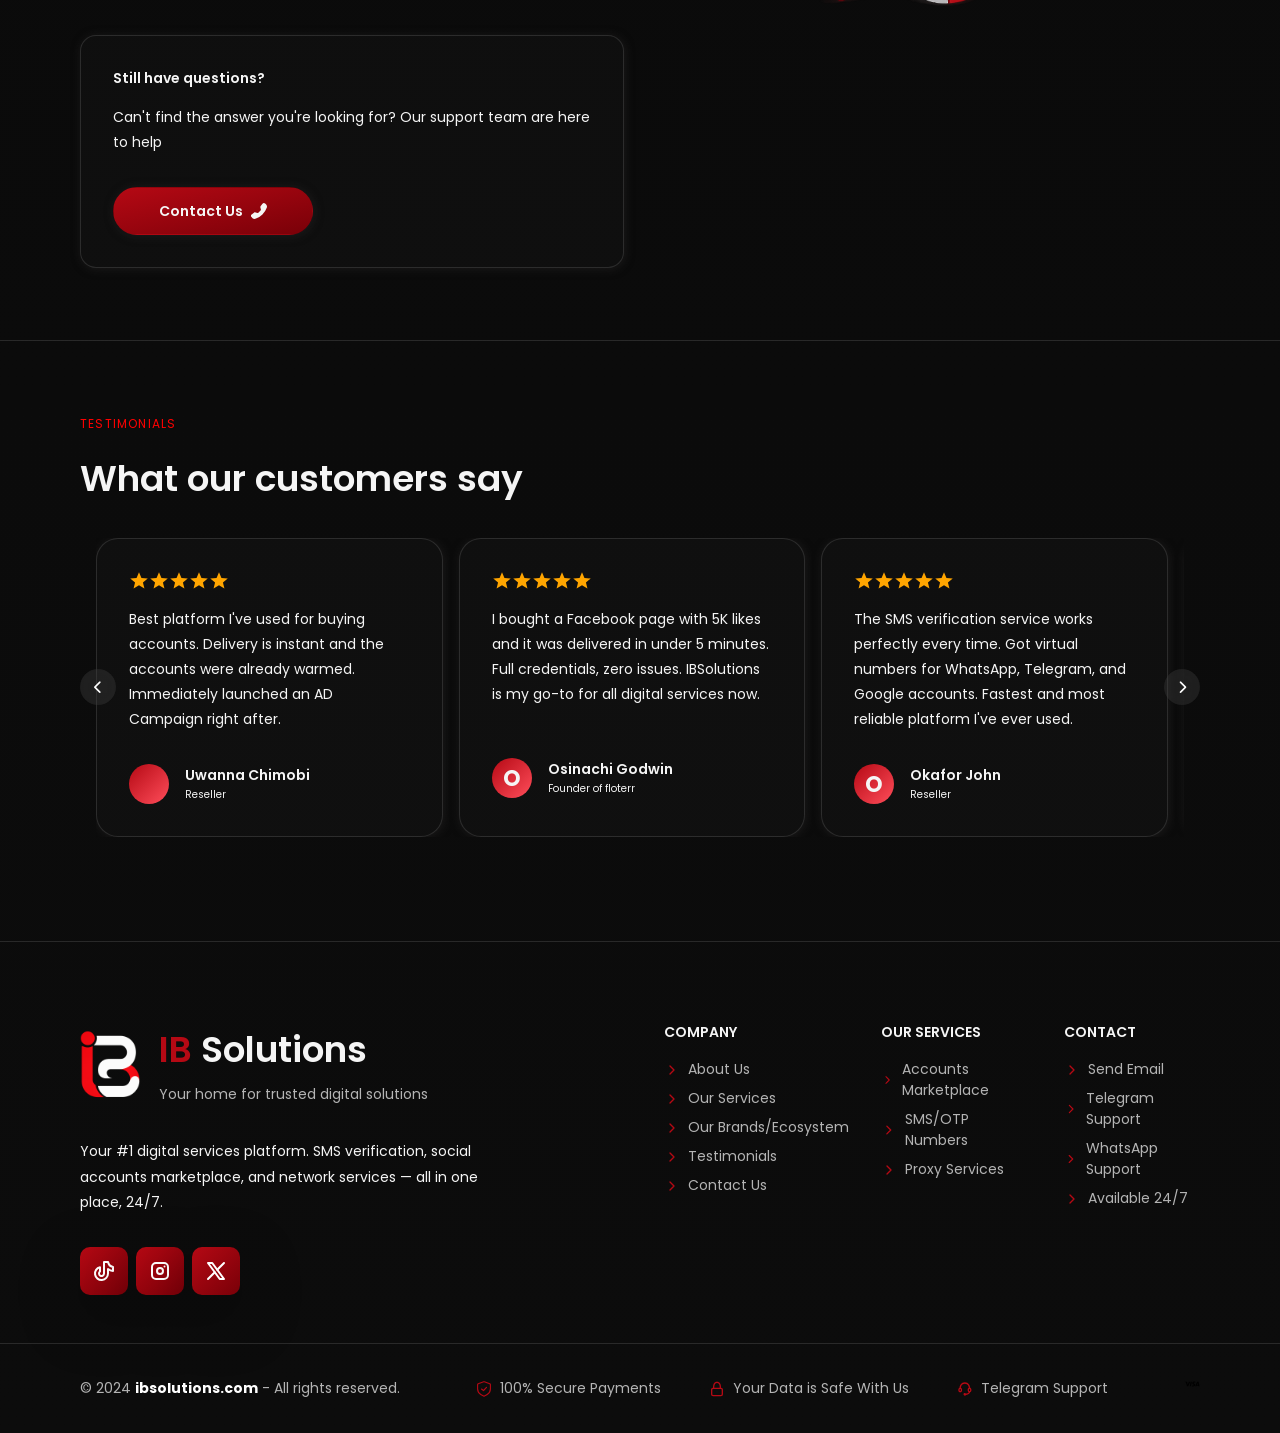
==== commit 0eff9563: "removed my name from all testimony card" ====
--- a/index.html
+++ b/index.html
@@ -2101,11 +2101,11 @@
                 </div>
 
                 <div class="profile">
-                  <div class="profile-container">C</div>
+                  <div class="profile-container"><u></u></div>
 
                   <div class="profile-details">
-                    <h4>Chinedu Ogua</h4>
-                    <p class="profile-title">Founder of floterr</p>
+                    <h4>Uwanna Chimobi</h4>
+                    <p class="profile-title">Reseller</p>
                   </div>
                 </div>
               </div>
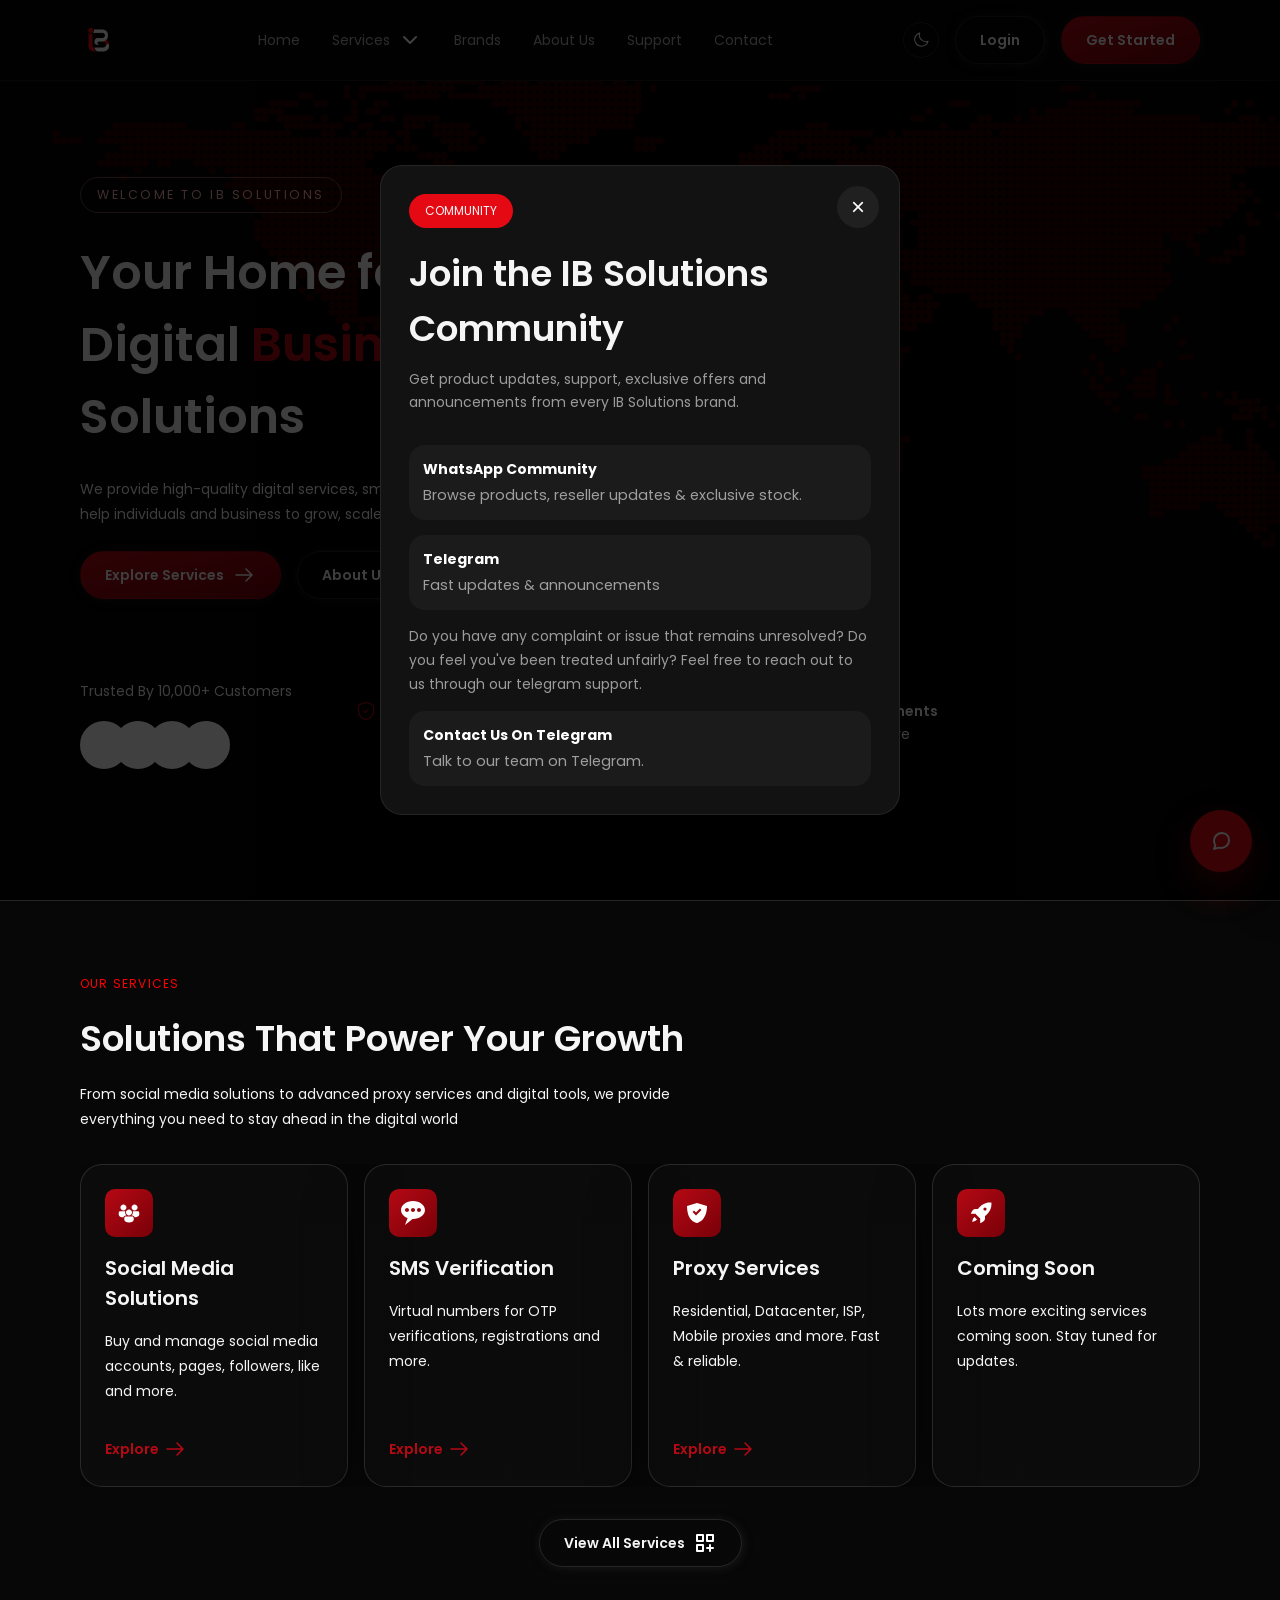
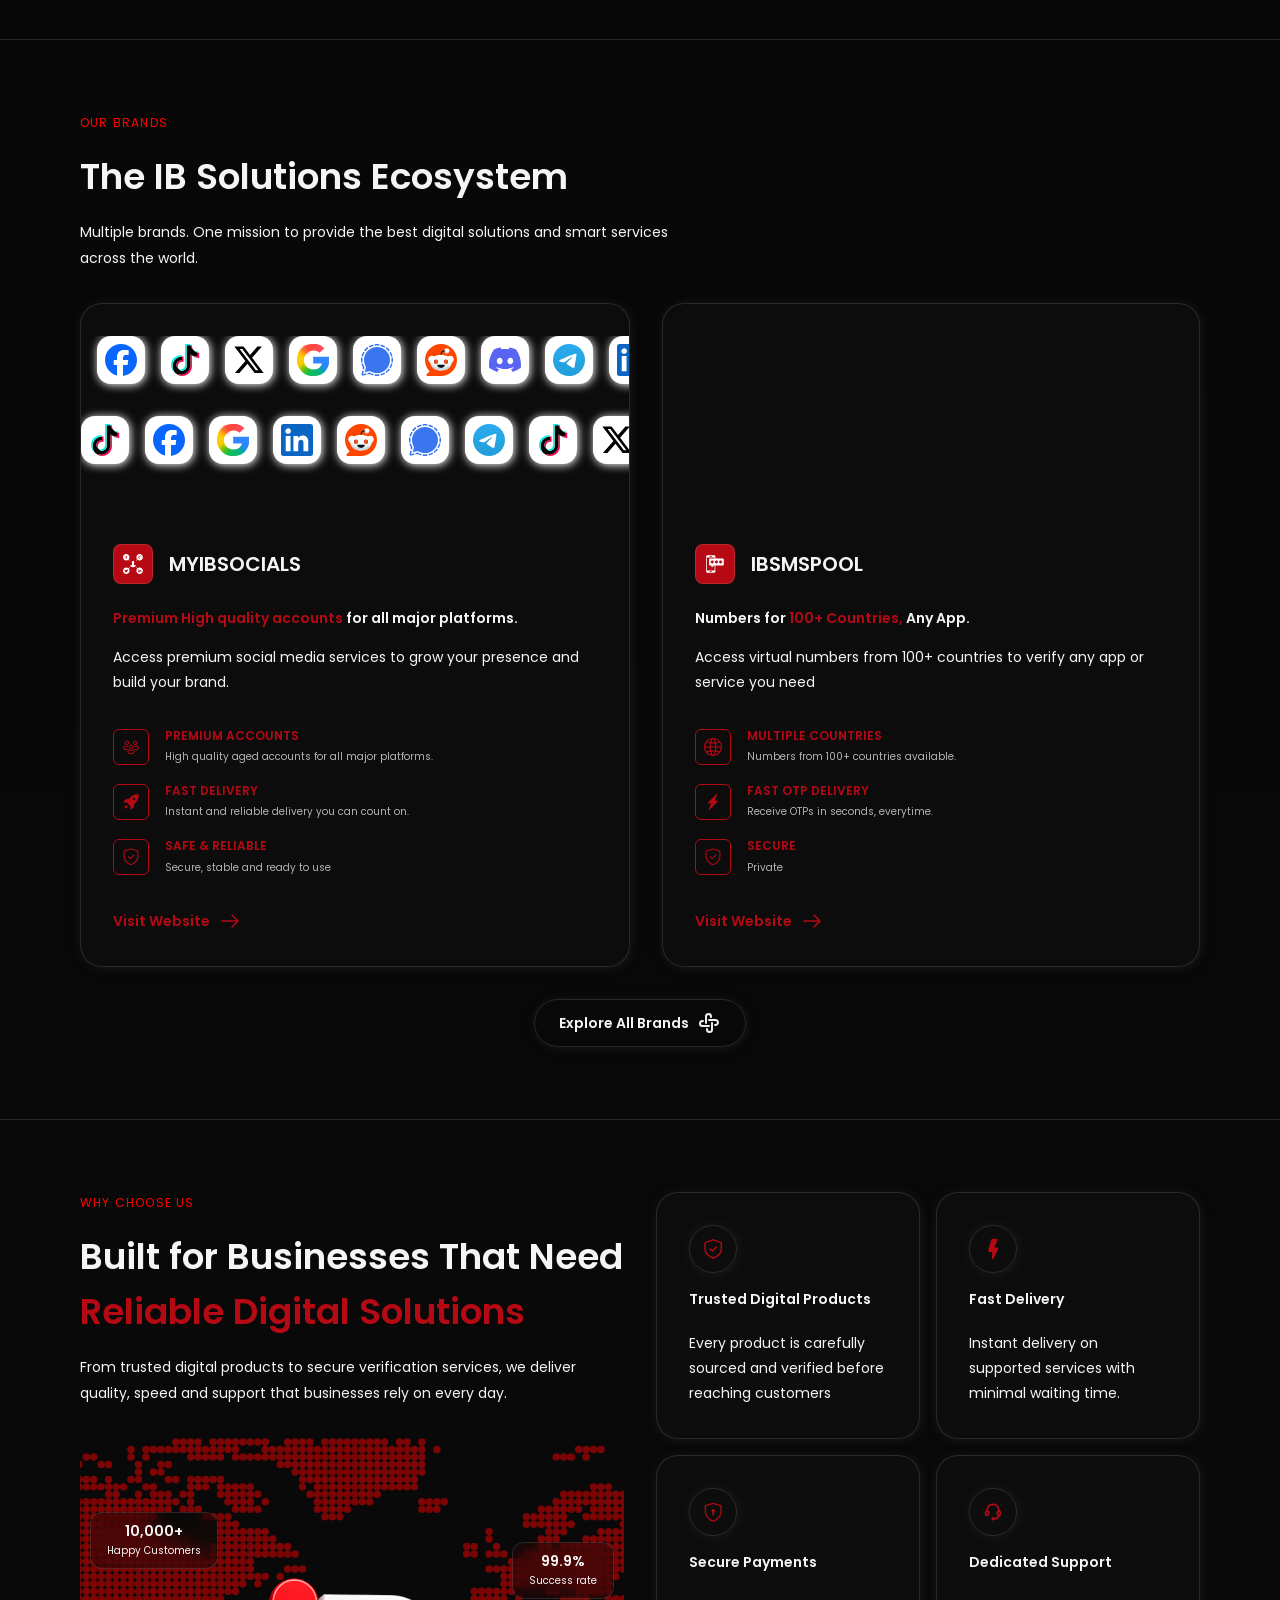
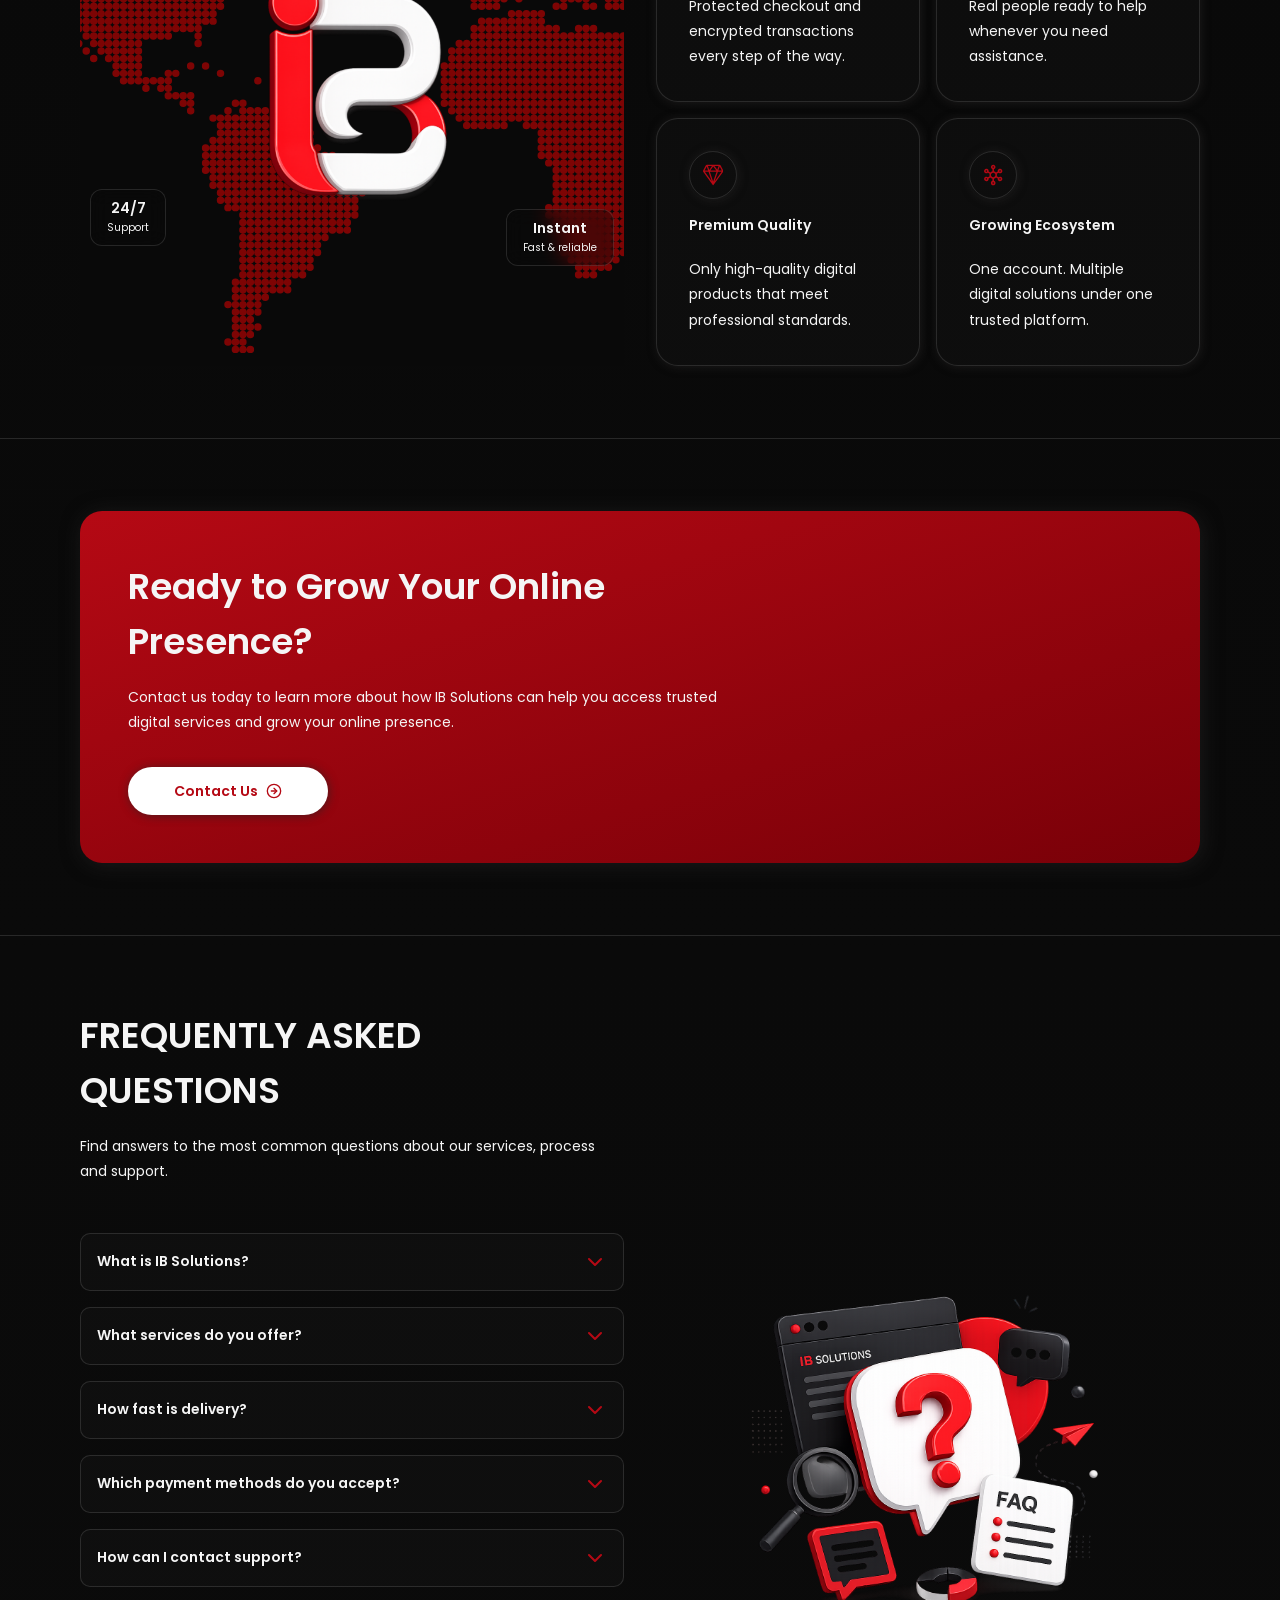
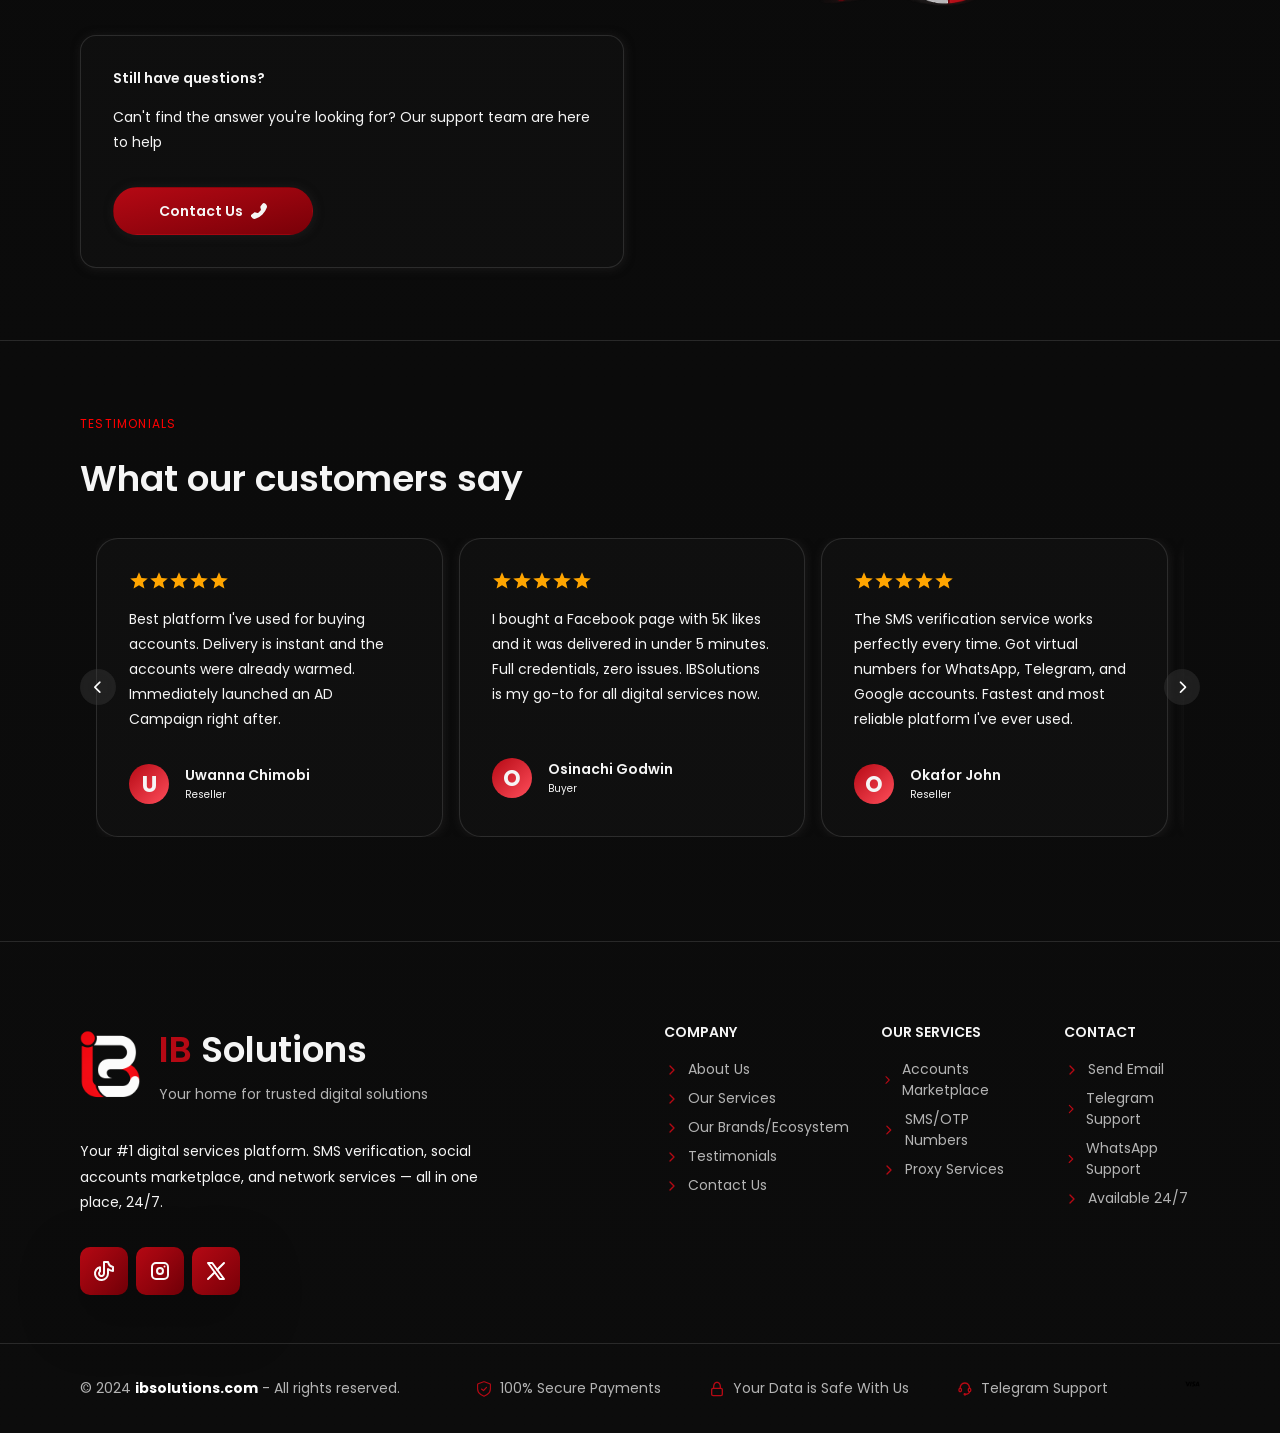
==== commit 52ba90d3: "fixed all testimonial card initials" ====
--- a/index.html
+++ b/index.html
@@ -2101,7 +2101,7 @@
                 </div>
 
                 <div class="profile">
-                  <div class="profile-container"><u></u></div>
+                  <div class="profile-container">U</div>
 
                   <div class="profile-details">
                     <h4>Uwanna Chimobi</h4>
@@ -2224,7 +2224,7 @@
 
                   <div class="profile-details">
                     <h4>Osinachi Godwin</h4>
-                    <p class="profile-title">Founder of floterr</p>
+                    <p class="profile-title">Buyer</p>
                   </div>
                 </div>
               </div>
@@ -2438,7 +2438,7 @@
                 </div>
 
                 <div class="profile">
-                  <div class="profile-container">O</div>
+                  <div class="profile-container">M</div>
 
                   <div class="profile-details">
                     <h4>Matthew Oghenevo</h4>
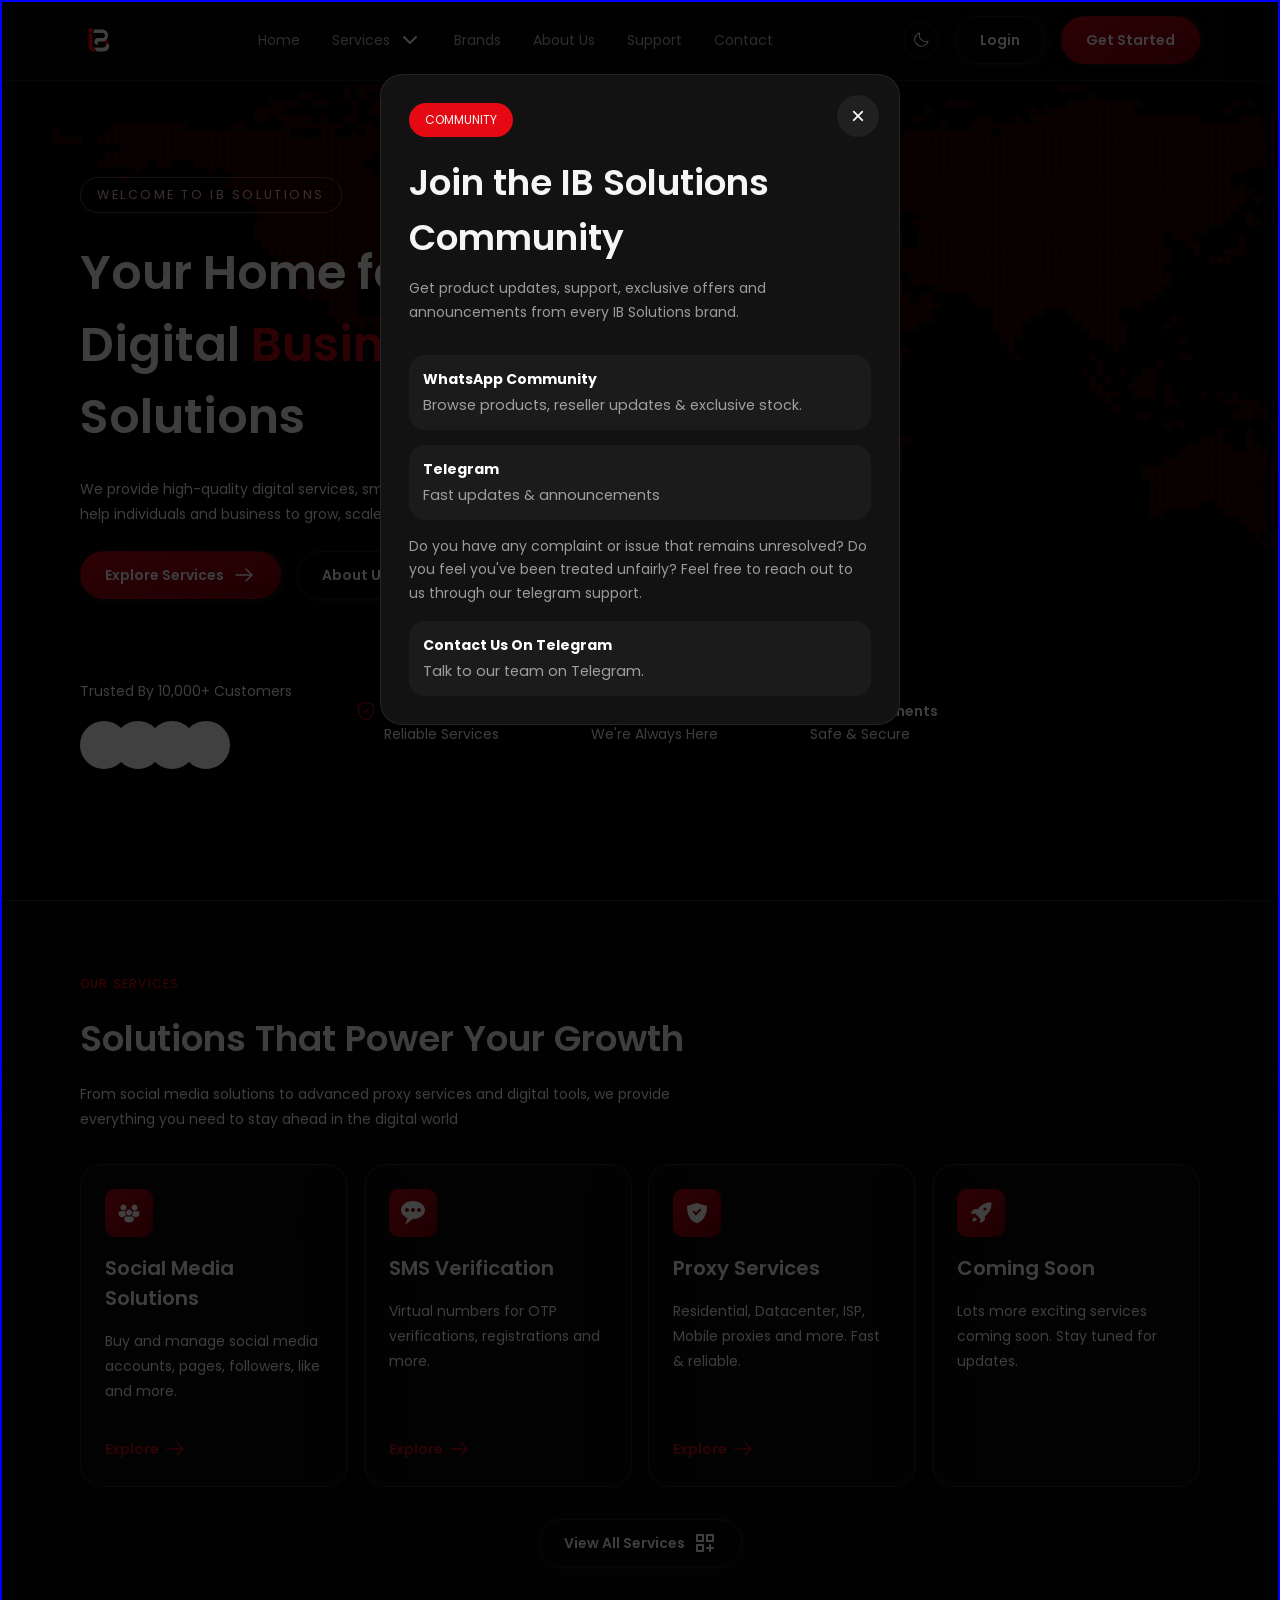
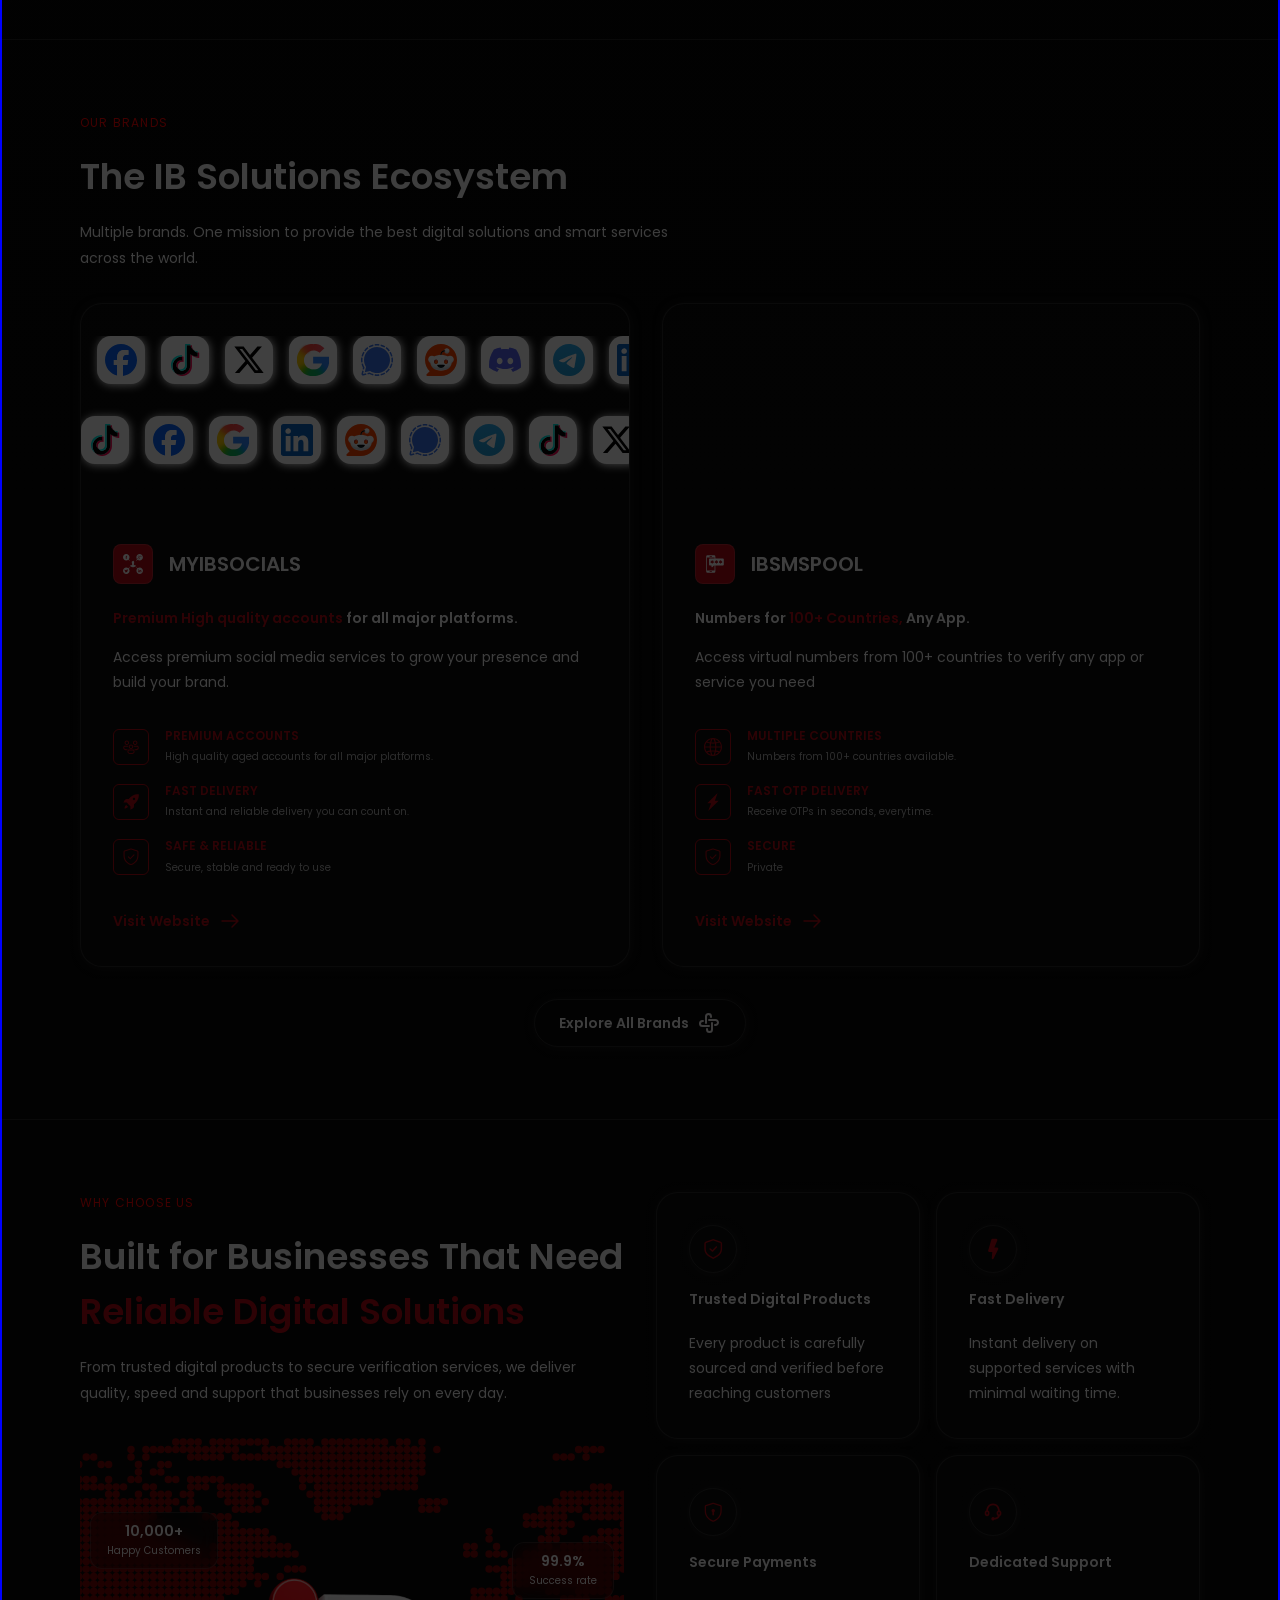
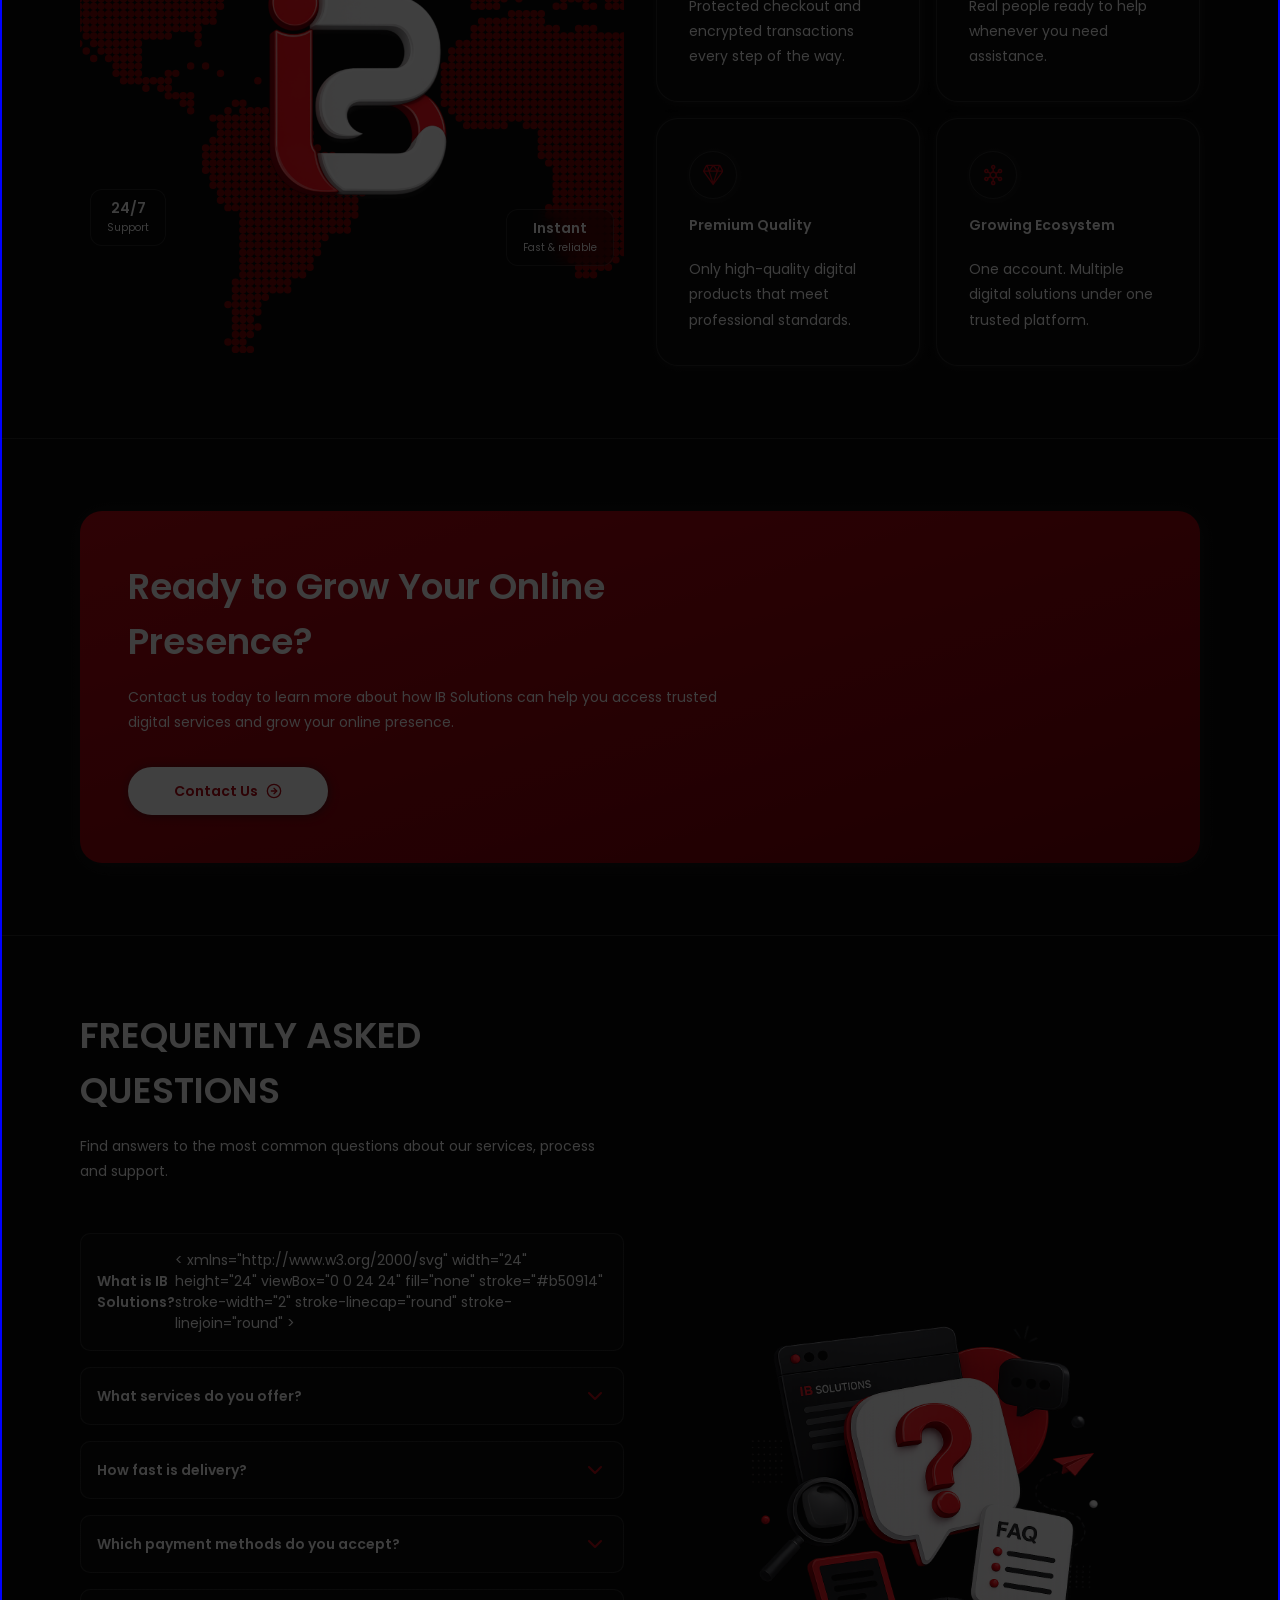
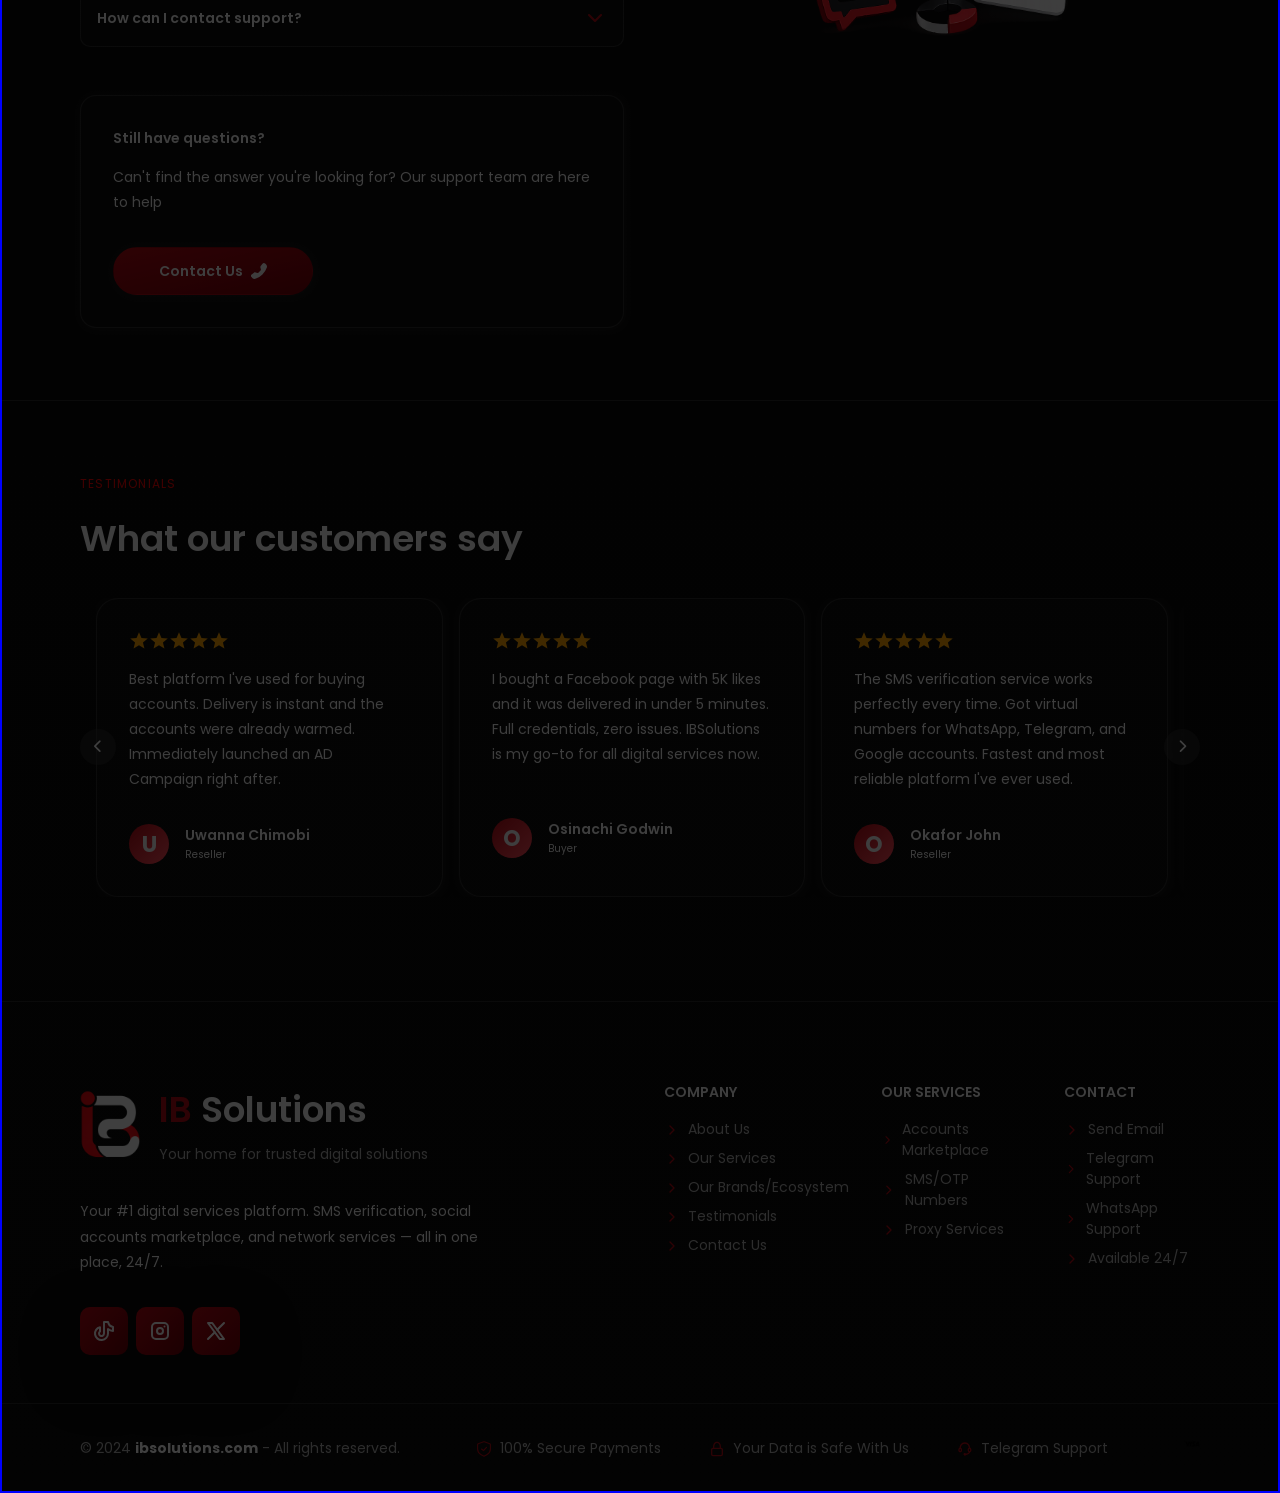
==== commit ad4905f5: "fixed modal and removed community trigger" ====
--- a/index.html
+++ b/index.html
@@ -1815,8 +1815,8 @@
             <div class="faq-list">
               <div class="faq-item" data-aos="fade-up">
                 <div class="question">
-                  <h4>What is IB Solutions?</h4>
-                  <svg
+                  <h4>What is IB Solutions?</h4> 
+                  <
                     xmlns="http://www.w3.org/2000/svg"
                     width="24"
                     height="24"
@@ -1888,13 +1888,13 @@
                     few minutes. Some services may require additional processing
                     time.
                   </p>
-                </div>
+                 </div>
               </div>
 
               <div class="faq-item" data-aos="fade-up" data-aos-delay="300">
                 <div class="question">
                   <h4>Which payment methods do you accept?</h4>
-                  <svg
+                  <svg 
                     xmlns="http://www.w3.org/2000/svg"
                     width="24"
                     height="24"
@@ -1904,7 +1904,7 @@
                     stroke-width="2"
                     stroke-linecap="round"
                     stroke-linejoin="round"
-                  >
+                  >  
                     <polyline points="6 9 12 15 18 9" />
                   </svg>
                 </div>
--- a/style.css
+++ b/style.css
@@ -2616,6 +2616,8 @@
 
   transition: 0.35s;
 
+  display: none;
+
   z-index: 9999;
 }
 
@@ -2624,9 +2626,10 @@
 }
 
 .community-portal {
-  position: fixed;
+  position: absolute;
 
   width: 100%;
+
   inset: 0;
 
   min-height: 100%;
@@ -2648,6 +2651,8 @@
   transition: 0.35s;
 
   z-index: 10000;
+
+  border: 2px solid blue;
 }
 
 .community-portal.community-open {
@@ -2660,6 +2665,7 @@
   width: min(92vw, 520px);
 
   max-width: 520px;
+
   max-height: 95vh;
 
   background: #121212;
@@ -2674,7 +2680,9 @@
 
   transition: 0.35s;
 
-  position: relative;
+  position: absolute;
+
+  top: 32px;
 }
 
 .community-portal.community-open .community-box {
